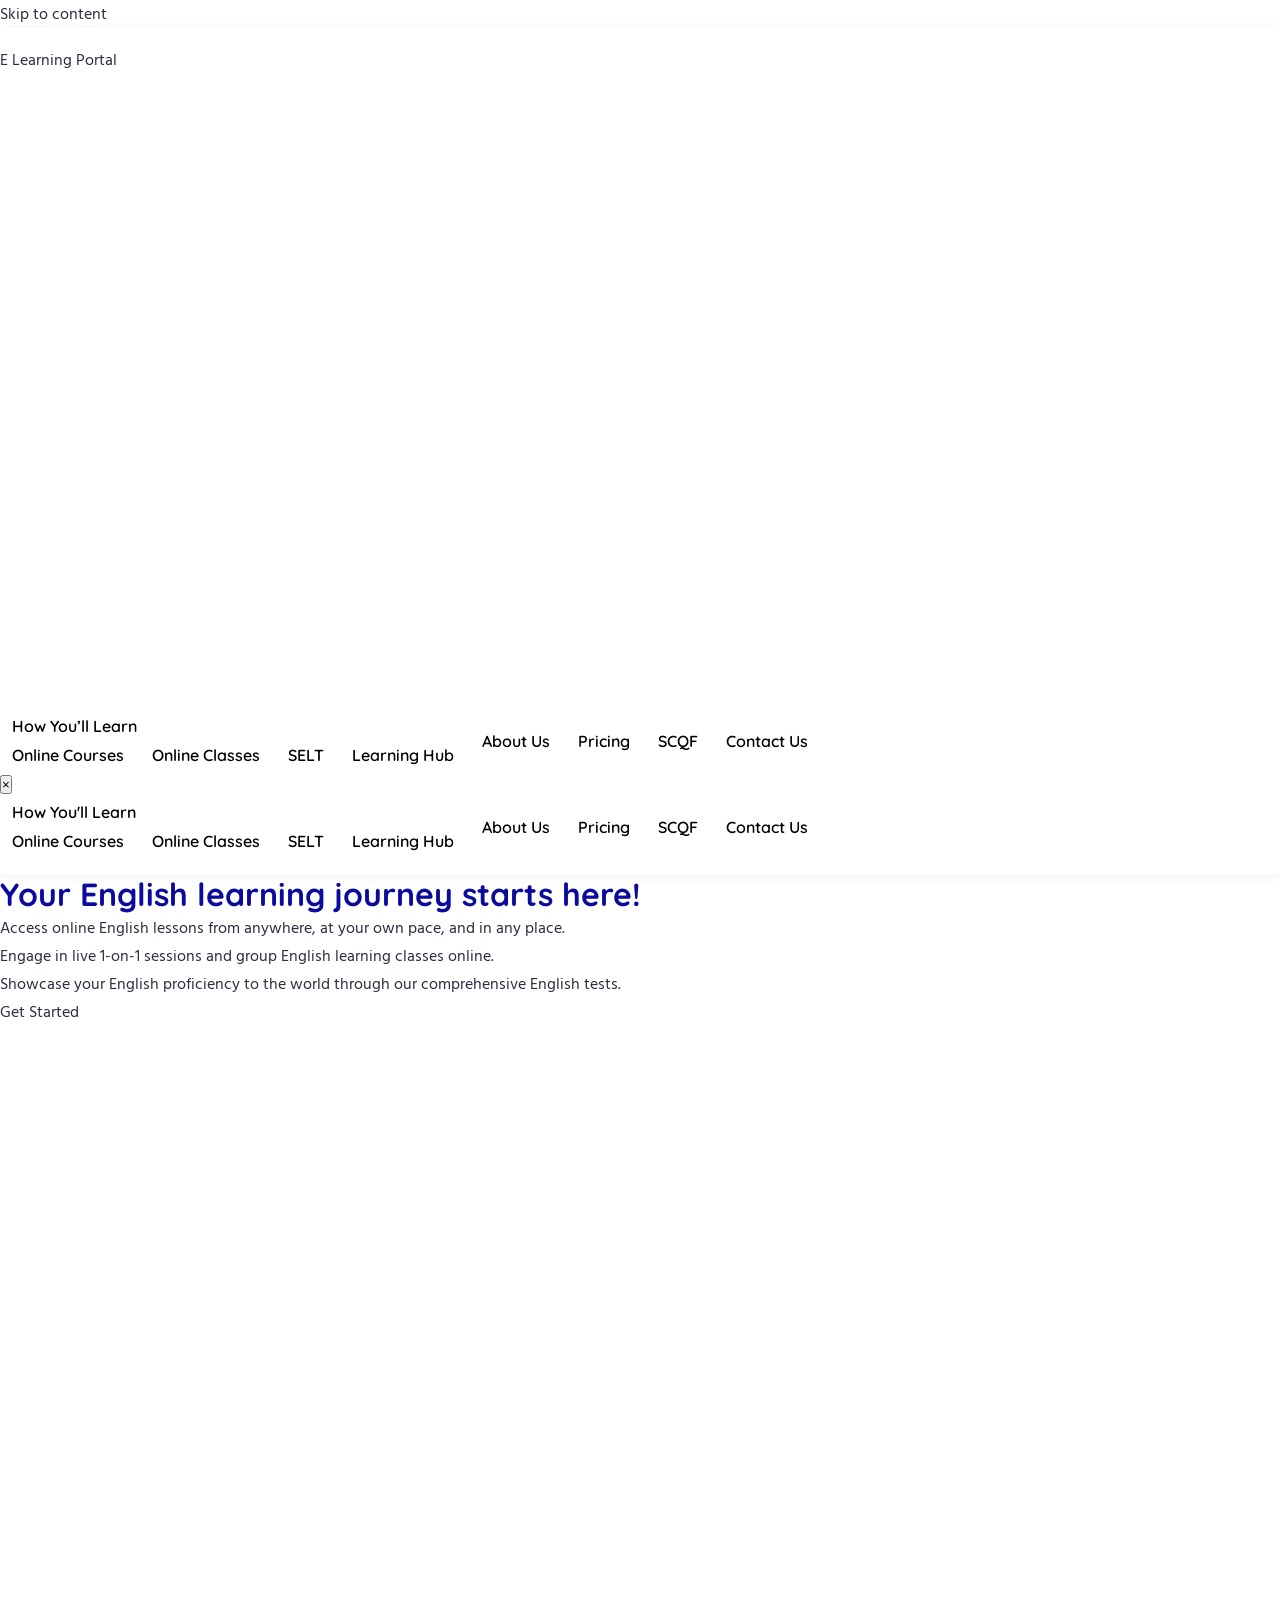
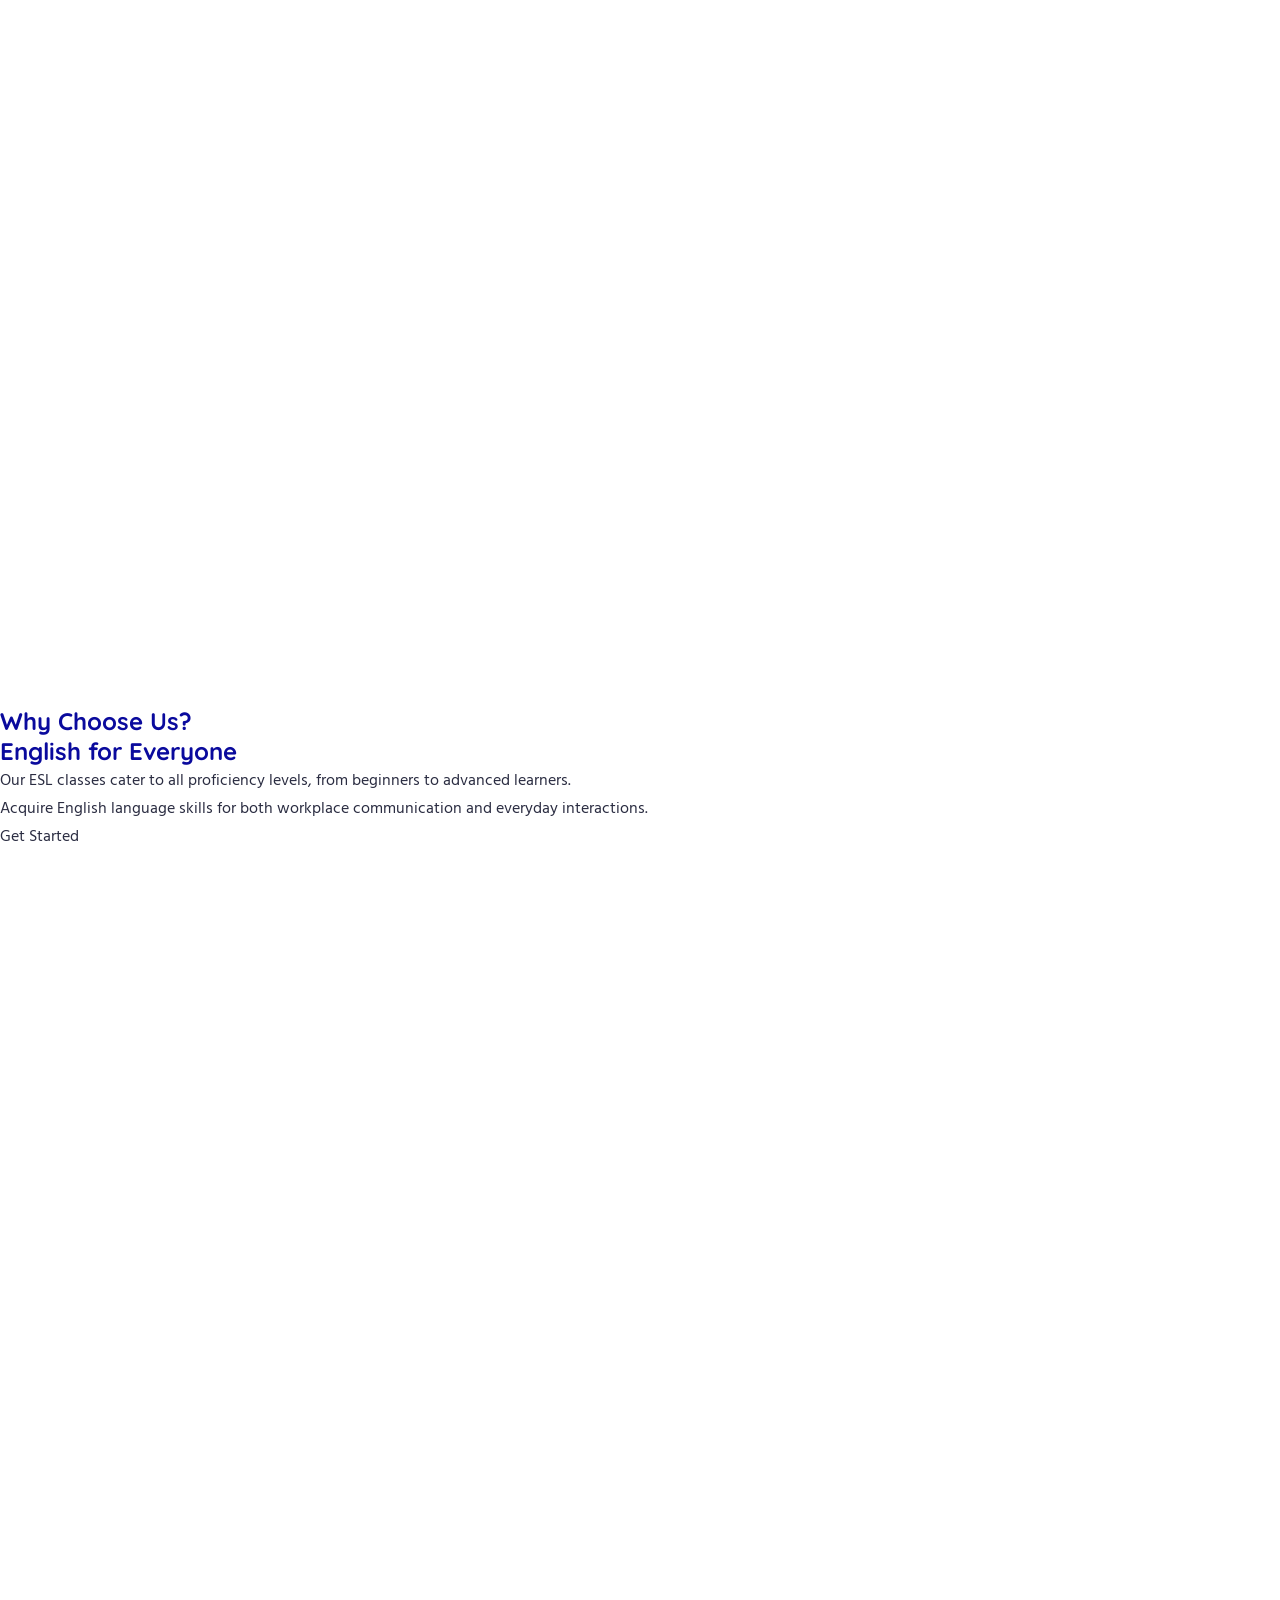
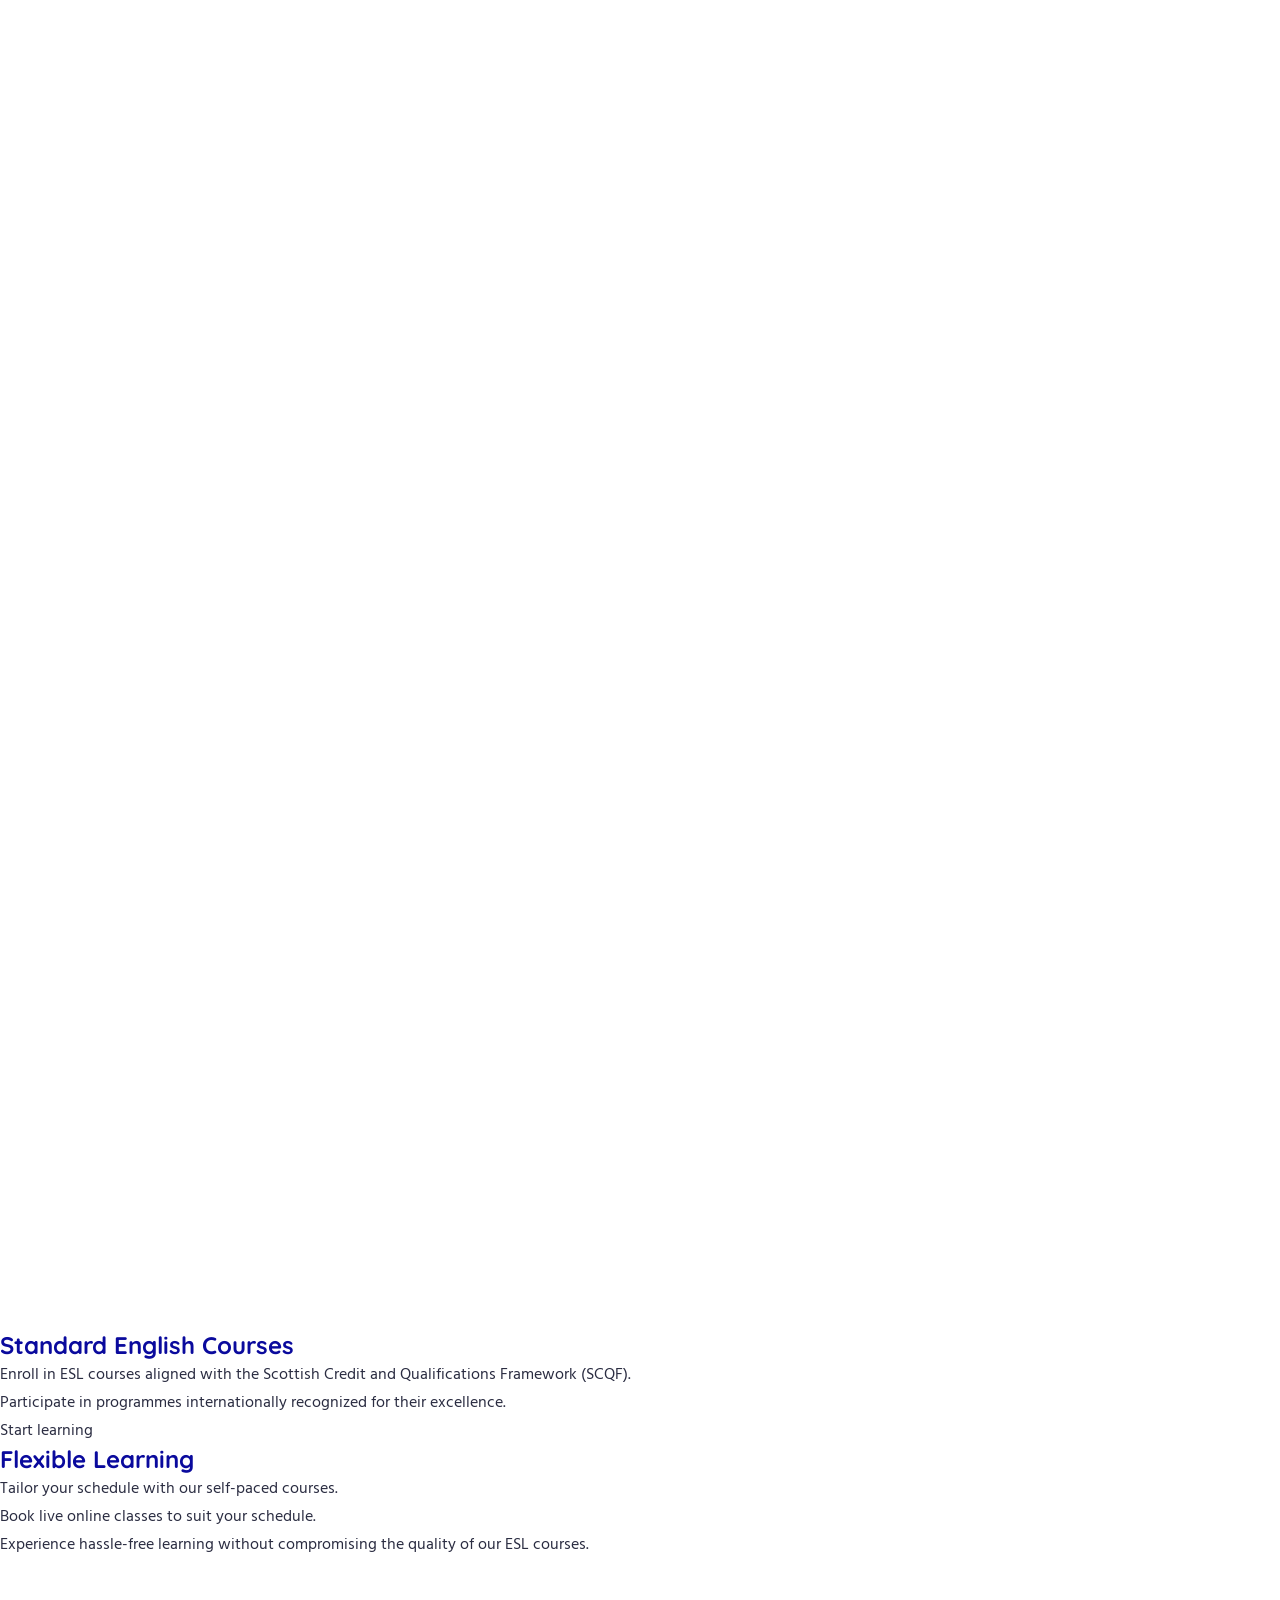
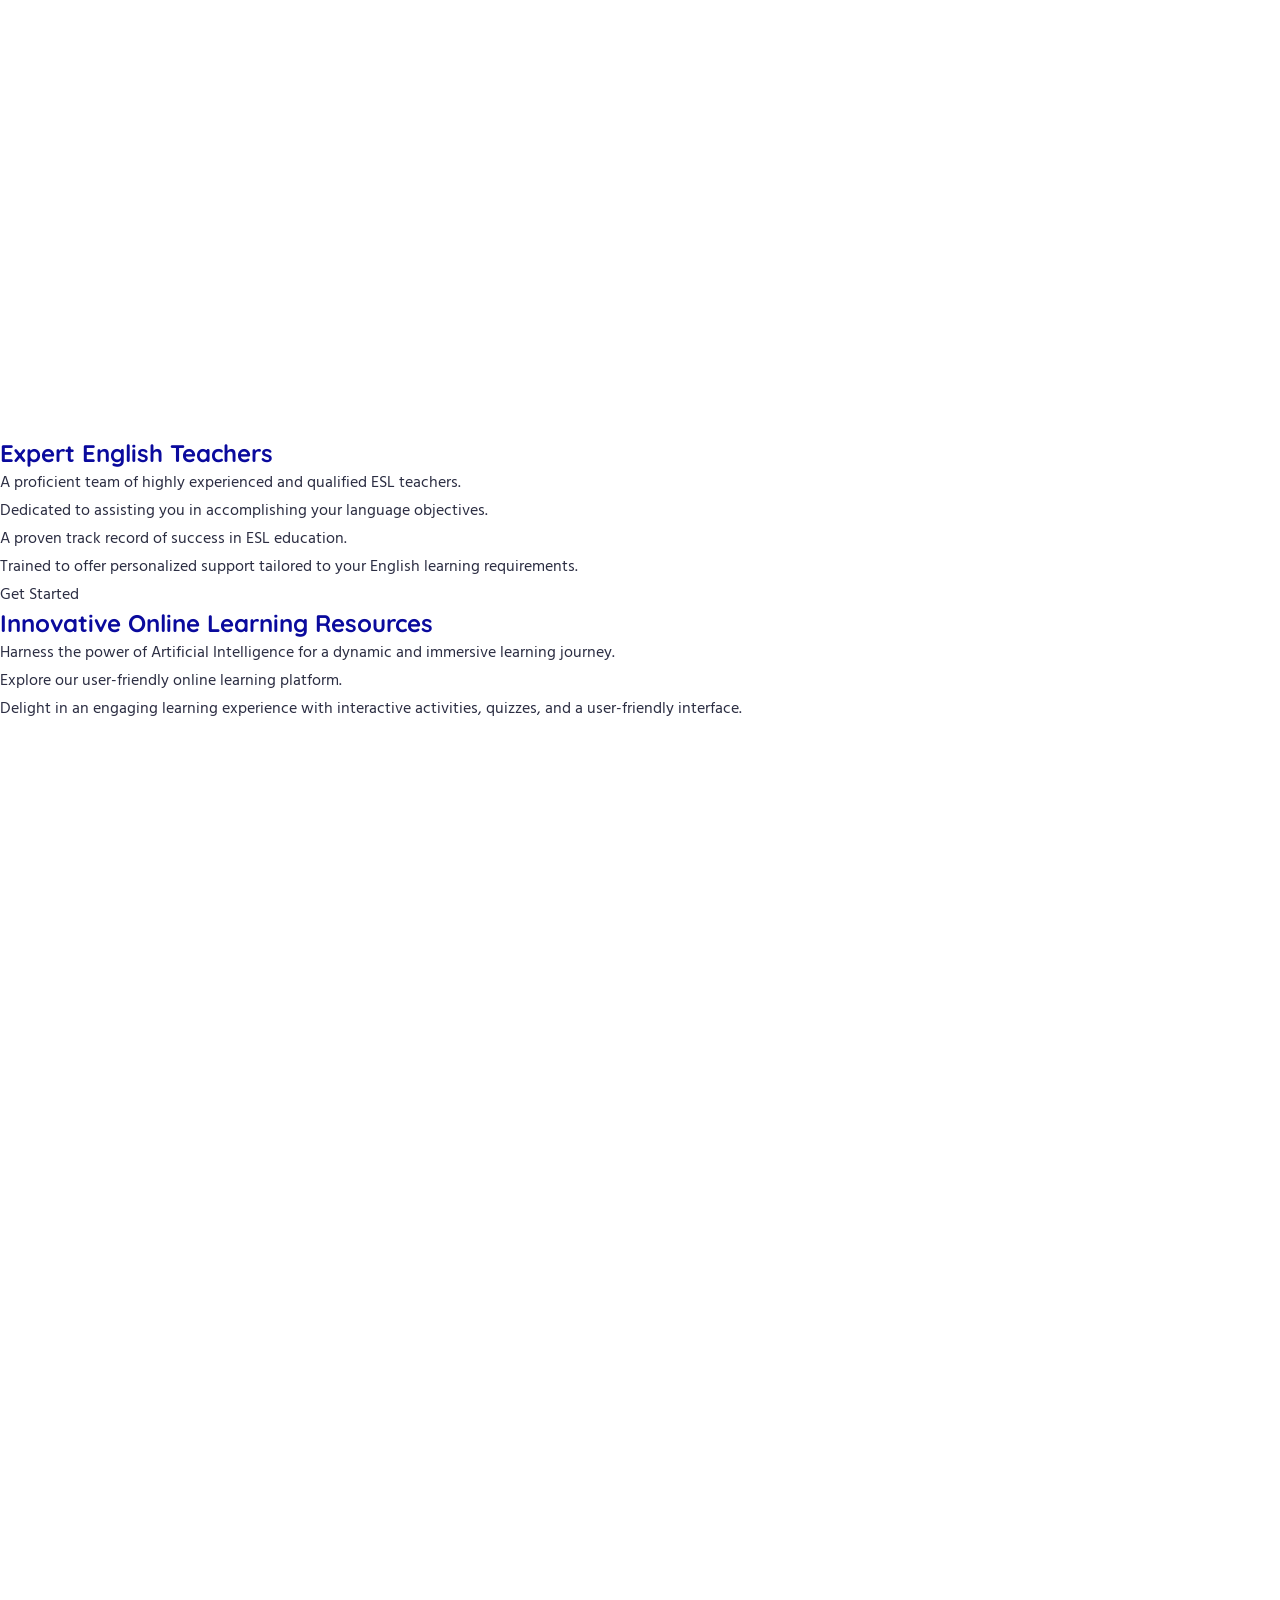
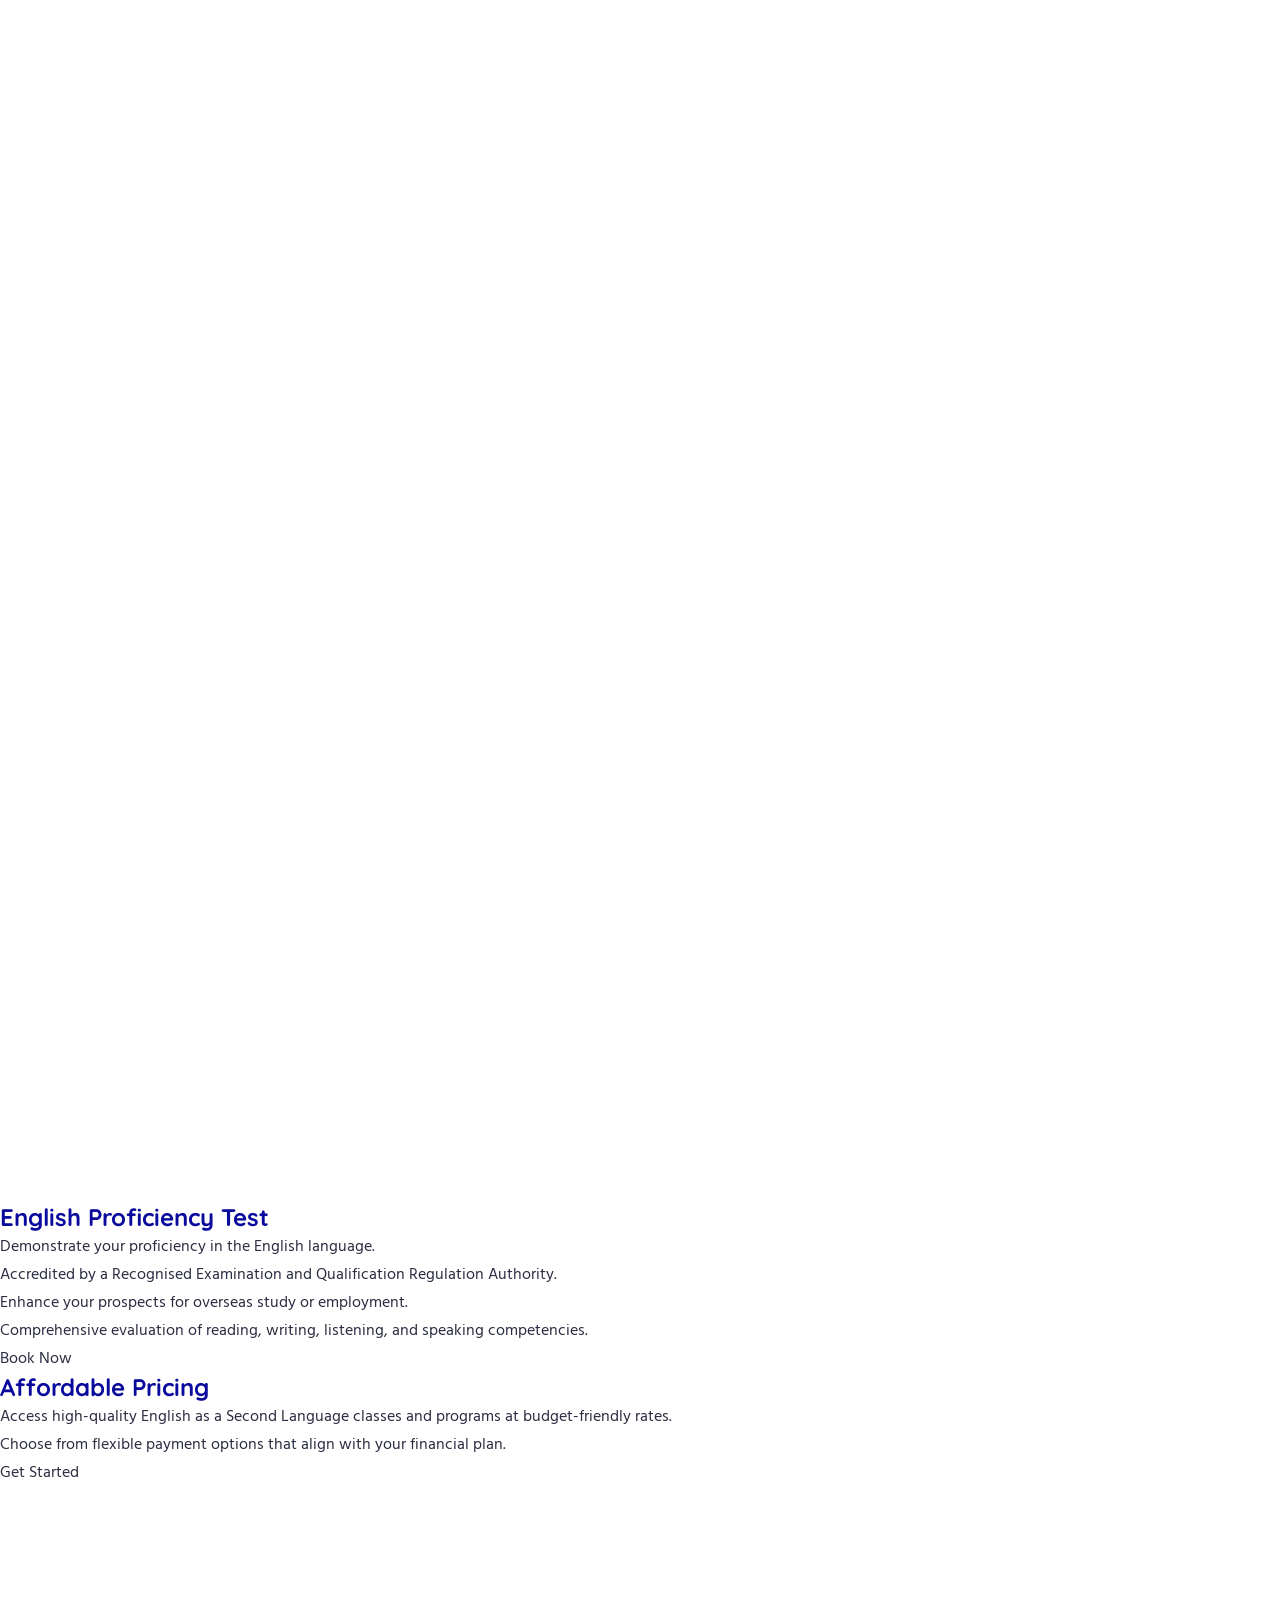
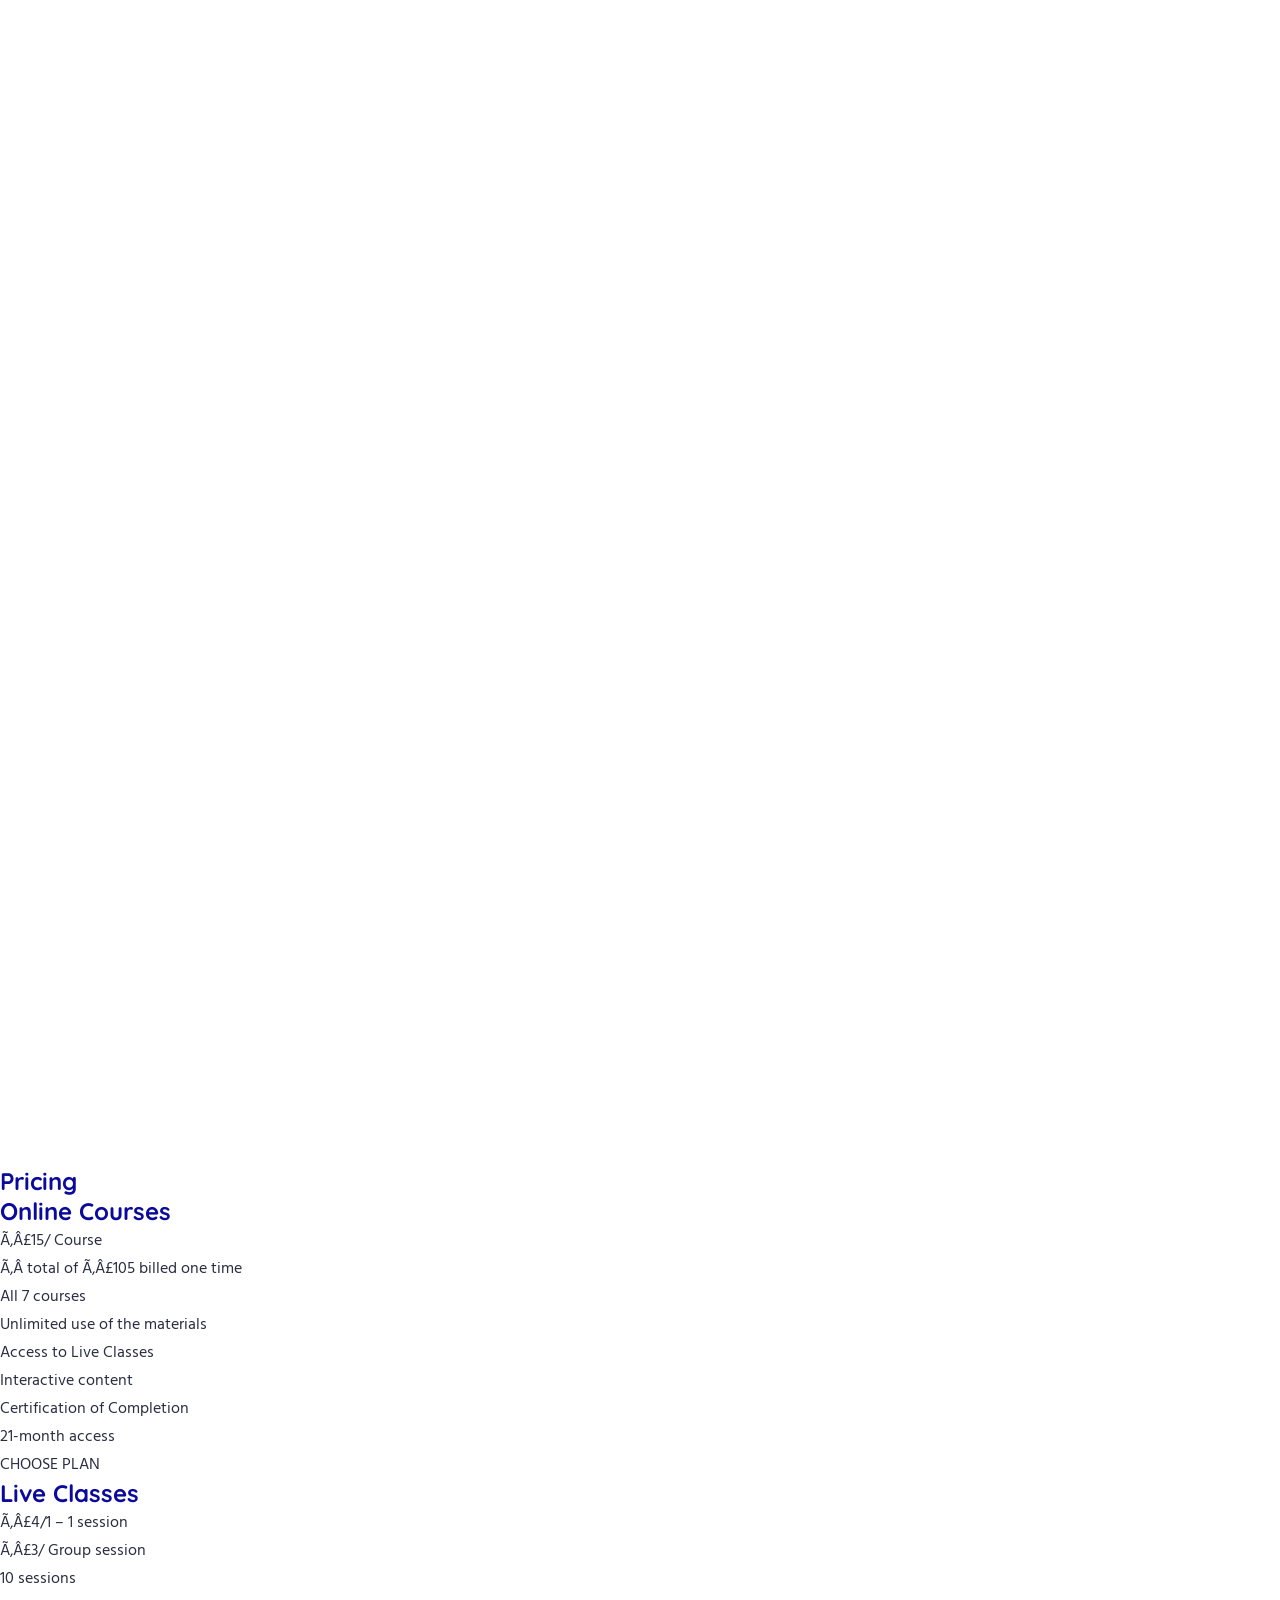
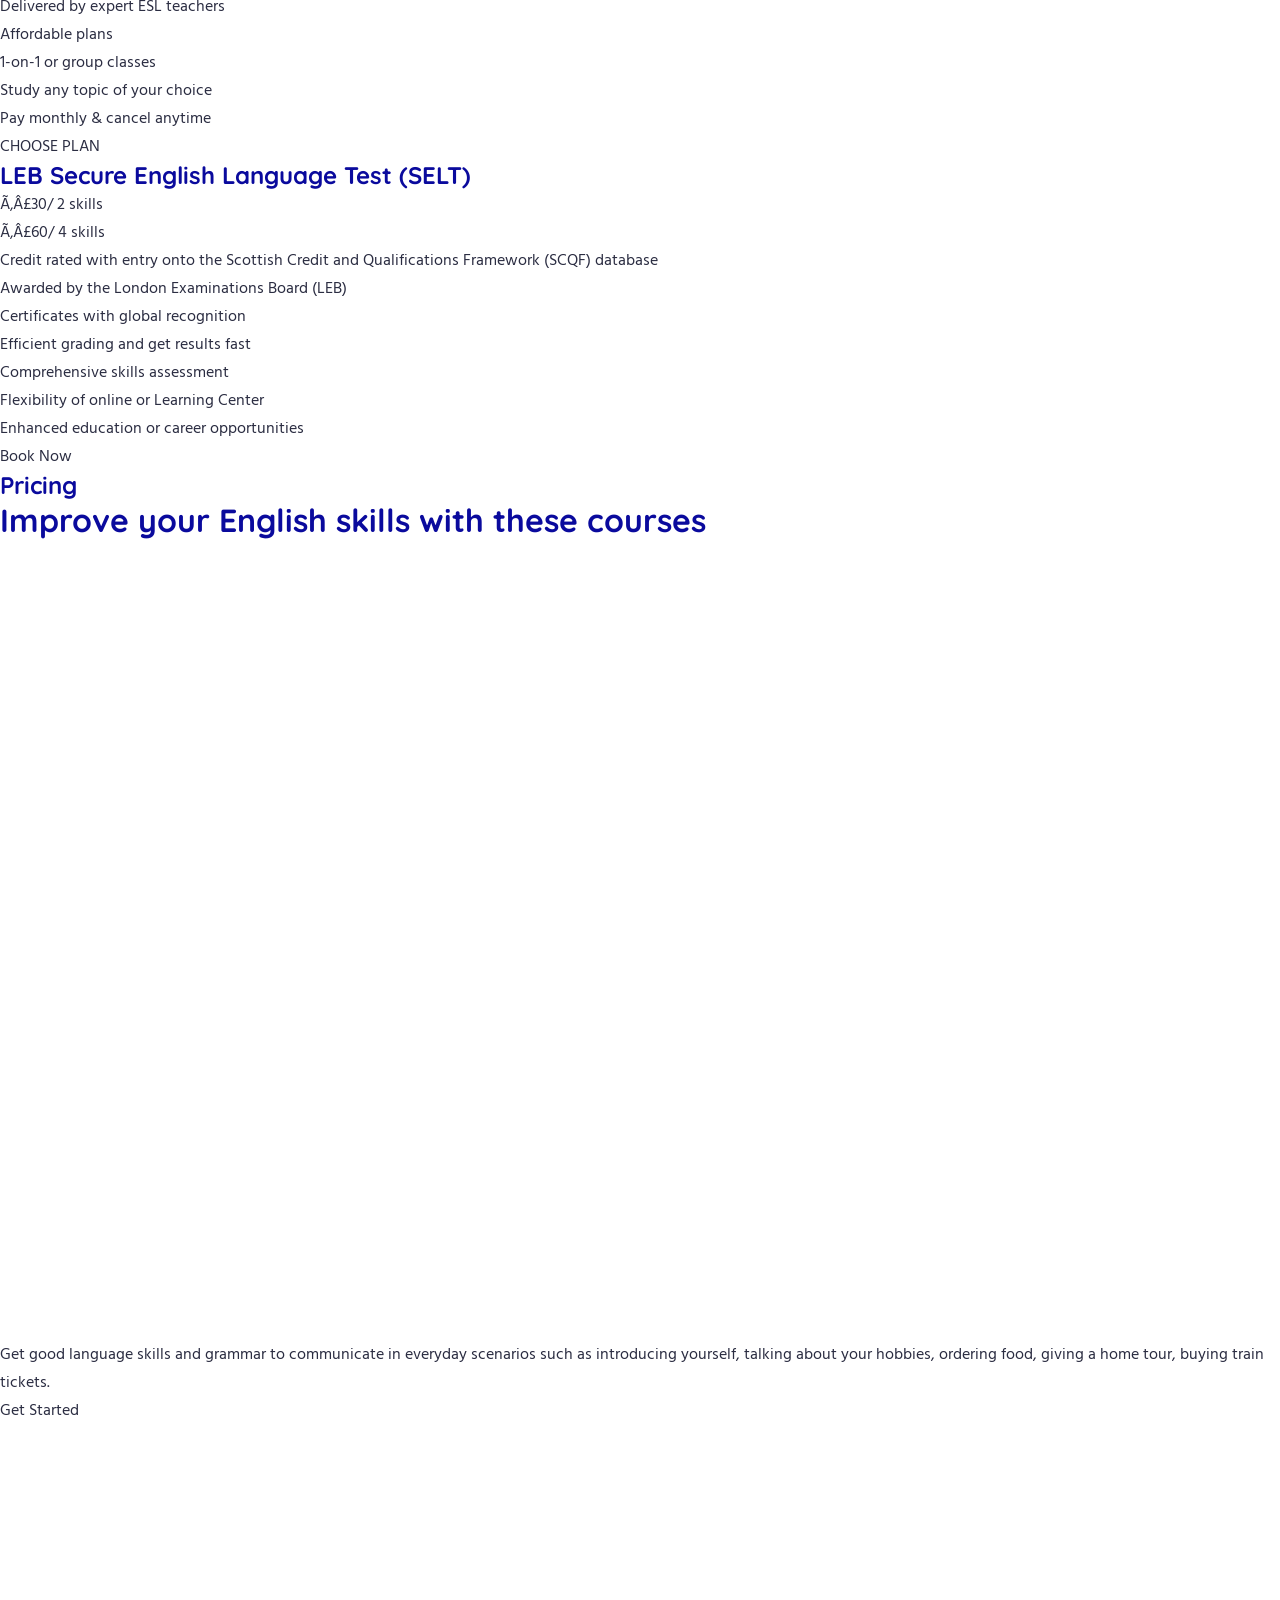
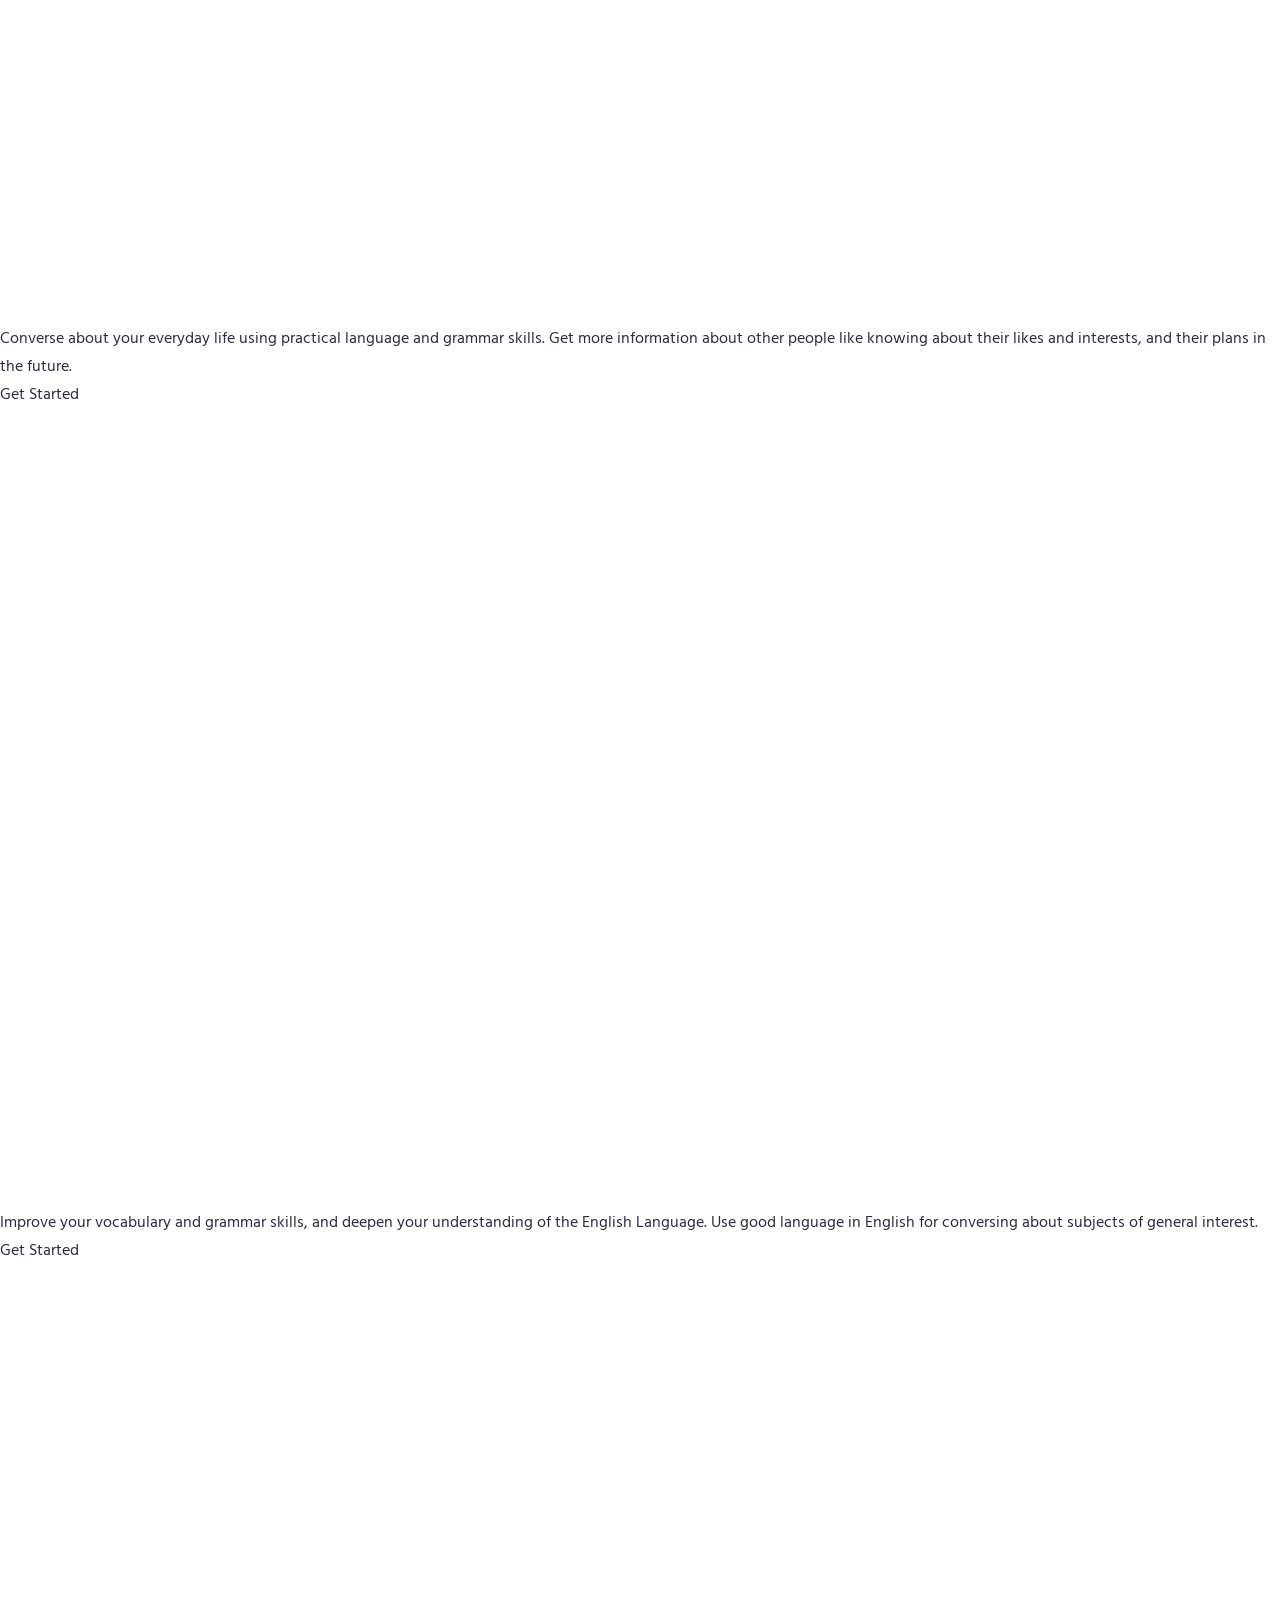
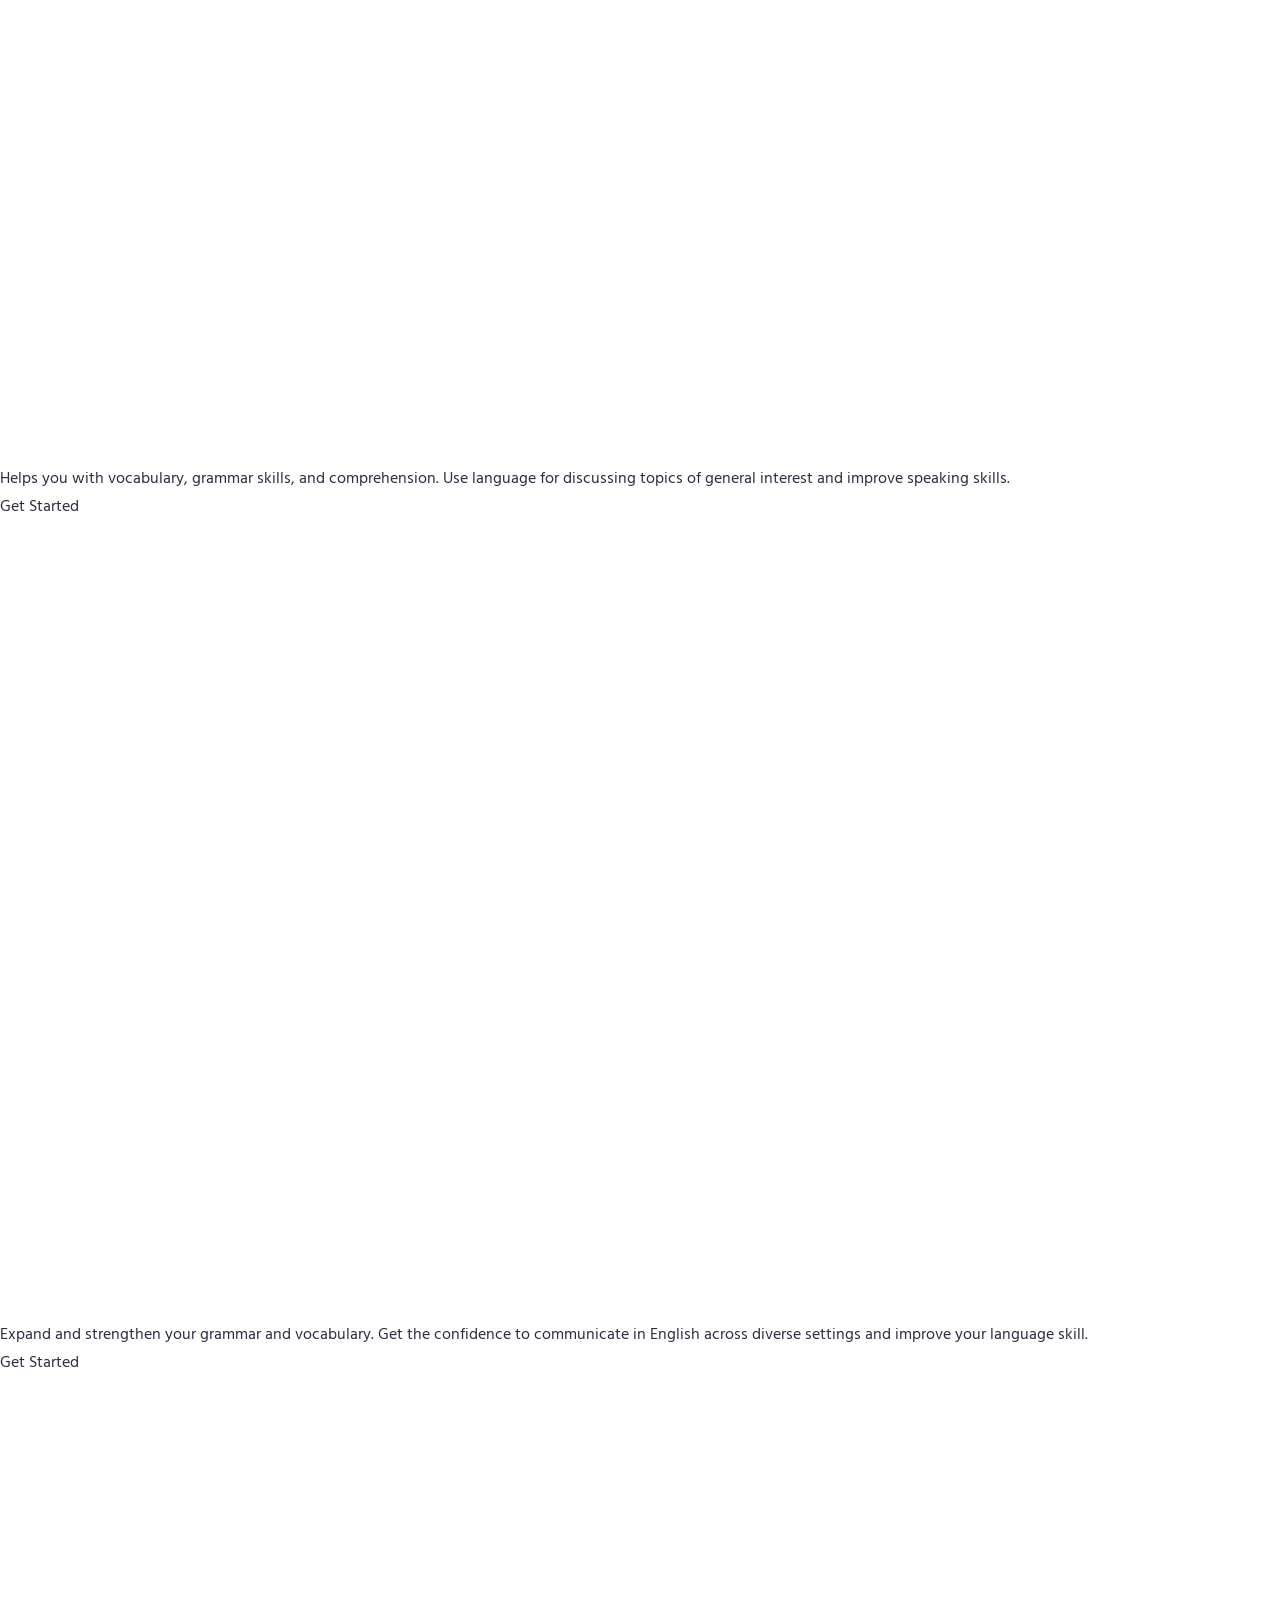
==== index.html @ ddb78b81 "Fix mobile navigation visibility, hero image URL, and global UTF-8 encoding issues" ====
﻿<!DOCTYPE html>

<html lang="en-US">

<head>
	<meta http-equiv="Content-Security-Policy" content="upgrade-insecure-requests">
	<meta charset="utf-8" />
	<meta content="width=device-width, initial-scale=1" name="viewport" />
	<link href="https://gmpg.org/xfn/11" rel="profile" />
	<title>ESOL</title>
	<meta content="max-image-preview:large" name="robots">
	<link href="https://esol.education/feed/" rel="alternate" title="ESOL Ã‚Â» Feed" type="application/rss+xml">
	<link href="https://esol.education/comments/feed/" rel="alternate" title="ESOL Ã‚Â» Comments Feed"
		type="application/rss+xml" />
	<link href="https://esol.education/home/feed/" rel="alternate" title="ESOL Ã‚Â» Home Comments Feed"
		type="application/rss+xml" />
	<link href="https://esol.education/wp-json/oembed/1.0/embed?url=https%3A%2F%2Fesol.education%2F" rel="alternate"
		title="oEmbed (JSON)" type="application/json+oembed" />
	<link href="https://esol.education/wp-json/oembed/1.0/embed?url=https%3A%2F%2Fesol.education%2F&amp;format=xml"
		rel="alternate" title="oEmbed (XML)" type="text/xml+oembed" />
	<style id="wp-img-auto-sizes-contain-inline-css">
		img:is([sizes=auto i], [sizes^="auto," i]) {
			contain-intrinsic-size: 3000px 1500px
		}

		/*# sourceURL=wp-img-auto-sizes-contain-inline-css */
	</style>
	<style id="wp-emoji-styles-inline-css">
		img.wp-smiley,
		img.emoji {
			display: inline !important;
			border: none !important;
			box-shadow: none !important;
			height: 1em !important;
			width: 1em !important;
			margin: 0 0.07em !important;
			vertical-align: -0.1em !important;
			background: none !important;
			padding: 0 !important;
		}

		/*# sourceURL=wp-emoji-styles-inline-css */
	</style>
	<style id="global-styles-inline-css">
		:root {
			--wp--preset--aspect-ratio--square: 1;
			--wp--preset--aspect-ratio--4-3: 4/3;
			--wp--preset--aspect-ratio--3-4: 3/4;
			--wp--preset--aspect-ratio--3-2: 3/2;
			--wp--preset--aspect-ratio--2-3: 2/3;
			--wp--preset--aspect-ratio--16-9: 16/9;
			--wp--preset--aspect-ratio--9-16: 9/16;
			--wp--preset--color--black: #000000;
			--wp--preset--color--cyan-bluish-gray: #abb8c3;
			--wp--preset--color--white: #ffffff;
			--wp--preset--color--pale-pink: #f78da7;
			--wp--preset--color--vivid-red: #cf2e2e;
			--wp--preset--color--luminous-vivid-orange: #ff6900;
			--wp--preset--color--luminous-vivid-amber: #fcb900;
			--wp--preset--color--light-green-cyan: #7bdcb5;
			--wp--preset--color--vivid-green-cyan: #00d084;
			--wp--preset--color--pale-cyan-blue: #8ed1fc;
			--wp--preset--color--vivid-cyan-blue: #0693e3;
			--wp--preset--color--vivid-purple: #9b51e0;
			--wp--preset--gradient--vivid-cyan-blue-to-vivid-purple: linear-gradient(135deg, rgb(6, 147, 227) 0%, rgb(155, 81, 224) 100%);
			--wp--preset--gradient--light-green-cyan-to-vivid-green-cyan: linear-gradient(135deg, rgb(122, 220, 180) 0%, rgb(0, 208, 130) 100%);
			--wp--preset--gradient--luminous-vivid-amber-to-luminous-vivid-orange: linear-gradient(135deg, rgb(252, 185, 0) 0%, rgb(255, 105, 0) 100%);
			--wp--preset--gradient--luminous-vivid-orange-to-vivid-red: linear-gradient(135deg, rgb(255, 105, 0) 0%, rgb(207, 46, 46) 100%);
			--wp--preset--gradient--very-light-gray-to-cyan-bluish-gray: linear-gradient(135deg, rgb(238, 238, 238) 0%, rgb(169, 184, 195) 100%);
			--wp--preset--gradient--cool-to-warm-spectrum: linear-gradient(135deg, rgb(74, 234, 220) 0%, rgb(151, 120, 209) 20%, rgb(207, 42, 186) 40%, rgb(238, 44, 130) 60%, rgb(251, 105, 98) 80%, rgb(254, 248, 76) 100%);
			--wp--preset--gradient--blush-light-purple: linear-gradient(135deg, rgb(255, 206, 236) 0%, rgb(152, 150, 240) 100%);
			--wp--preset--gradient--blush-bordeaux: linear-gradient(135deg, rgb(254, 205, 165) 0%, rgb(254, 45, 45) 50%, rgb(107, 0, 62) 100%);
			--wp--preset--gradient--luminous-dusk: linear-gradient(135deg, rgb(255, 203, 112) 0%, rgb(199, 81, 192) 50%, rgb(65, 88, 208) 100%);
			--wp--preset--gradient--pale-ocean: linear-gradient(135deg, rgb(255, 245, 203) 0%, rgb(182, 227, 212) 50%, rgb(51, 167, 181) 100%);
			--wp--preset--gradient--electric-grass: linear-gradient(135deg, rgb(202, 248, 128) 0%, rgb(113, 206, 126) 100%);
			--wp--preset--gradient--midnight: linear-gradient(135deg, rgb(2, 3, 129) 0%, rgb(40, 116, 252) 100%);
			--wp--preset--font-size--small: 13px;
			--wp--preset--font-size--medium: 20px;
			--wp--preset--font-size--large: 36px;
			--wp--preset--font-size--x-large: 42px;
			--wp--preset--spacing--20: 0.44rem;
			--wp--preset--spacing--30: 0.67rem;
			--wp--preset--spacing--40: 1rem;
			--wp--preset--spacing--50: 1.5rem;
			--wp--preset--spacing--60: 2.25rem;
			--wp--preset--spacing--70: 3.38rem;
			--wp--preset--spacing--80: 5.06rem;
			--wp--preset--shadow--natural: 6px 6px 9px rgba(0, 0, 0, 0.2);
			--wp--preset--shadow--deep: 12px 12px 50px rgba(0, 0, 0, 0.4);
			--wp--preset--shadow--sharp: 6px 6px 0px rgba(0, 0, 0, 0.2);
			--wp--preset--shadow--outlined: 6px 6px 0px -3px rgb(255, 255, 255), 6px 6px rgb(0, 0, 0);
			--wp--preset--shadow--crisp: 6px 6px 0px rgb(0, 0, 0);
		}

		:root {
			--wp--style--global--content-size: 800px;
			--wp--style--global--wide-size: 1200px;
		}

		:where(body) {
			margin: 0;
		}

		.wp-site-blocks>.alignleft {
			float: left;
			margin-right: 2em;
		}

		.wp-site-blocks>.alignright {
			float: right;
			margin-left: 2em;
		}

		.wp-site-blocks>.aligncenter {
			justify-content: center;
			margin-left: auto;
			margin-right: auto;
		}

		:where(.wp-site-blocks)>* {
			margin-block-start: 24px;
			margin-block-end: 0;
		}

		:where(.wp-site-blocks)> :first-child {
			margin-block-start: 0;
		}

		:where(.wp-site-blocks)> :last-child {
			margin-block-end: 0;
		}

		:root {
			--wp--style--block-gap: 24px;
		}

		:root :where(.is-layout-flow)> :first-child {
			margin-block-start: 0;
		}

		:root :where(.is-layout-flow)> :last-child {
			margin-block-end: 0;
		}

		:root :where(.is-layout-flow)>* {
			margin-block-start: 24px;
			margin-block-end: 0;
		}

		:root :where(.is-layout-constrained)> :first-child {
			margin-block-start: 0;
		}

		:root :where(.is-layout-constrained)> :last-child {
			margin-block-end: 0;
		}

		:root :where(.is-layout-constrained)>* {
			margin-block-start: 24px;
			margin-block-end: 0;
		}

		:root :where(.is-layout-flex) {
			gap: 24px;
		}

		:root :where(.is-layout-grid) {
			gap: 24px;
		}

		.is-layout-flow>.alignleft {
			float: left;
			margin-inline-start: 0;
			margin-inline-end: 2em;
		}

		.is-layout-flow>.alignright {
			float: right;
			margin-inline-start: 2em;
			margin-inline-end: 0;
		}

		.is-layout-flow>.aligncenter {
			margin-left: auto !important;
			margin-right: auto !important;
		}

		.is-layout-constrained>.alignleft {
			float: left;
			margin-inline-start: 0;
			margin-inline-end: 2em;
		}

		.is-layout-constrained>.alignright {
			float: right;
			margin-inline-start: 2em;
			margin-inline-end: 0;
		}

		.is-layout-constrained>.aligncenter {
			margin-left: auto !important;
			margin-right: auto !important;
		}

		.is-layout-constrained> :where(:not(.alignleft):not(.alignright):not(.alignfull)) {
			max-width: var(--wp--style--global--content-size);
			margin-left: auto !important;
			margin-right: auto !important;
		}

		.is-layout-constrained>.alignwide {
			max-width: var(--wp--style--global--wide-size);
		}

		body .is-layout-flex {
			display: flex;
		}

		.is-layout-flex {
			flex-wrap: wrap;
			align-items: center;
		}

		.is-layout-flex> :is(*, div) {
			margin: 0;
		}

		body .is-layout-grid {
			display: grid;
		}

		.is-layout-grid> :is(*, div) {
			margin: 0;
		}

		body {
			padding-top: 0px;
			padding-right: 0px;
			padding-bottom: 0px;
			padding-left: 0px;
		}

		a:where(:not(.wp-element-button)) {
			text-decoration: underline;
		}

		:root :where(.wp-element-button, .wp-block-button__link) {
			background-color: #32373c;
			border-width: 0;
			color: #fff;
			font-family: inherit;
			font-size: inherit;
			font-style: inherit;
			font-weight: inherit;
			letter-spacing: inherit;
			line-height: inherit;
			padding-top: calc(0.667em + 2px);
			padding-right: calc(1.333em + 2px);
			padding-bottom: calc(0.667em + 2px);
			padding-left: calc(1.333em + 2px);
			text-decoration: none;
			text-transform: inherit;
		}

		.has-black-color {
			color: var(--wp--preset--color--black) !important;
		}

		.has-cyan-bluish-gray-color {
			color: var(--wp--preset--color--cyan-bluish-gray) !important;
		}

		.has-white-color {
			color: var(--wp--preset--color--white) !important;
		}

		.has-pale-pink-color {
			color: var(--wp--preset--color--pale-pink) !important;
		}

		.has-vivid-red-color {
			color: var(--wp--preset--color--vivid-red) !important;
		}

		.has-luminous-vivid-orange-color {
			color: var(--wp--preset--color--luminous-vivid-orange) !important;
		}

		.has-luminous-vivid-amber-color {
			color: var(--wp--preset--color--luminous-vivid-amber) !important;
		}

		.has-light-green-cyan-color {
			color: var(--wp--preset--color--light-green-cyan) !important;
		}

		.has-vivid-green-cyan-color {
			color: var(--wp--preset--color--vivid-green-cyan) !important;
		}

		.has-pale-cyan-blue-color {
			color: var(--wp--preset--color--pale-cyan-blue) !important;
		}

		.has-vivid-cyan-blue-color {
			color: var(--wp--preset--color--vivid-cyan-blue) !important;
		}

		.has-vivid-purple-color {
			color: var(--wp--preset--color--vivid-purple) !important;
		}

		.has-black-background-color {
			background-color: var(--wp--preset--color--black) !important;
		}

		.has-cyan-bluish-gray-background-color {
			background-color: var(--wp--preset--color--cyan-bluish-gray) !important;
		}

		.has-white-background-color {
			background-color: var(--wp--preset--color--white) !important;
		}

		.has-pale-pink-background-color {
			background-color: var(--wp--preset--color--pale-pink) !important;
		}

		.has-vivid-red-background-color {
			background-color: var(--wp--preset--color--vivid-red) !important;
		}

		.has-luminous-vivid-orange-background-color {
			background-color: var(--wp--preset--color--luminous-vivid-orange) !important;
		}

		.has-luminous-vivid-amber-background-color {
			background-color: var(--wp--preset--color--luminous-vivid-amber) !important;
		}

		.has-light-green-cyan-background-color {
			background-color: var(--wp--preset--color--light-green-cyan) !important;
		}

		.has-vivid-green-cyan-background-color {
			background-color: var(--wp--preset--color--vivid-green-cyan) !important;
		}

		.has-pale-cyan-blue-background-color {
			background-color: var(--wp--preset--color--pale-cyan-blue) !important;
		}

		.has-vivid-cyan-blue-background-color {
			background-color: var(--wp--preset--color--vivid-cyan-blue) !important;
		}

		.has-vivid-purple-background-color {
			background-color: var(--wp--preset--color--vivid-purple) !important;
		}

		.has-black-border-color {
			border-color: var(--wp--preset--color--black) !important;
		}

		.has-cyan-bluish-gray-border-color {
			border-color: var(--wp--preset--color--cyan-bluish-gray) !important;
		}

		.has-white-border-color {
			border-color: var(--wp--preset--color--white) !important;
		}

		.has-pale-pink-border-color {
			border-color: var(--wp--preset--color--pale-pink) !important;
		}

		.has-vivid-red-border-color {
			border-color: var(--wp--preset--color--vivid-red) !important;
		}

		.has-luminous-vivid-orange-border-color {
			border-color: var(--wp--preset--color--luminous-vivid-orange) !important;
		}

		.has-luminous-vivid-amber-border-color {
			border-color: var(--wp--preset--color--luminous-vivid-amber) !important;
		}

		.has-light-green-cyan-border-color {
			border-color: var(--wp--preset--color--light-green-cyan) !important;
		}

		.has-vivid-green-cyan-border-color {
			border-color: var(--wp--preset--color--vivid-green-cyan) !important;
		}

		.has-pale-cyan-blue-border-color {
			border-color: var(--wp--preset--color--pale-cyan-blue) !important;
		}

		.has-vivid-cyan-blue-border-color {
			border-color: var(--wp--preset--color--vivid-cyan-blue) !important;
		}

		.has-vivid-purple-border-color {
			border-color: var(--wp--preset--color--vivid-purple) !important;
		}

		.has-vivid-cyan-blue-to-vivid-purple-gradient-background {
			background: var(--wp--preset--gradient--vivid-cyan-blue-to-vivid-purple) !important;
		}

		.has-light-green-cyan-to-vivid-green-cyan-gradient-background {
			background: var(--wp--preset--gradient--light-green-cyan-to-vivid-green-cyan) !important;
		}

		.has-luminous-vivid-amber-to-luminous-vivid-orange-gradient-background {
			background: var(--wp--preset--gradient--luminous-vivid-amber-to-luminous-vivid-orange) !important;
		}

		.has-luminous-vivid-orange-to-vivid-red-gradient-background {
			background: var(--wp--preset--gradient--luminous-vivid-orange-to-vivid-red) !important;
		}

		.has-very-light-gray-to-cyan-bluish-gray-gradient-background {
			background: var(--wp--preset--gradient--very-light-gray-to-cyan-bluish-gray) !important;
		}

		.has-cool-to-warm-spectrum-gradient-background {
			background: var(--wp--preset--gradient--cool-to-warm-spectrum) !important;
		}

		.has-blush-light-purple-gradient-background {
			background: var(--wp--preset--gradient--blush-light-purple) !important;
		}

		.has-blush-bordeaux-gradient-background {
			background: var(--wp--preset--gradient--blush-bordeaux) !important;
		}

		.has-luminous-dusk-gradient-background {
			background: var(--wp--preset--gradient--luminous-dusk) !important;
		}

		.has-pale-ocean-gradient-background {
			background: var(--wp--preset--gradient--pale-ocean) !important;
		}

		.has-electric-grass-gradient-background {
			background: var(--wp--preset--gradient--electric-grass) !important;
		}

		.has-midnight-gradient-background {
			background: var(--wp--preset--gradient--midnight) !important;
		}

		.has-small-font-size {
			font-size: var(--wp--preset--font-size--small) !important;
		}

		.has-medium-font-size {
			font-size: var(--wp--preset--font-size--medium) !important;
		}

		.has-large-font-size {
			font-size: var(--wp--preset--font-size--large) !important;
		}

		.has-x-large-font-size {
			font-size: var(--wp--preset--font-size--x-large) !important;
		}

		:root :where(.wp-block-pullquote) {
			font-size: 1.5em;
			line-height: 1.6;
		}

		/*# sourceURL=global-styles-inline-css */
	</style>
	<link href="https://esol.education/wp-content/themes/hello-elementor/assets/css/reset.css?ver=3.4.7"
		id="hello-elementor-css" media="all" rel="stylesheet" />
	<link href="https://esol.education/wp-content/themes/hello-elementor/assets/css/theme.css?ver=3.4.7"
		id="hello-elementor-theme-style-css" media="all" rel="stylesheet" />
	<link href="https://esol.education/wp-content/themes/hello-elementor/assets/css/header-footer.css?ver=3.4.7"
		id="hello-elementor-header-footer-css" media="all" rel="stylesheet" />
	<link href="https://esol.education/wp-content/plugins/elementor/assets/css/frontend.min.css?ver=4.0.1"
		id="elementor-frontend-css" media="all" rel="stylesheet" />
	<link href="https://esol.education/wp-content/uploads/elementor/css/post-9.css?ver=1775260013"
		id="elementor-post-9-css" media="all" rel="stylesheet" />
	<link href="https://esol.education/wp-content/plugins/elementor/assets/css/widget-spacer.min.css?ver=4.0.1"
		id="widget-spacer-css" media="all" rel="stylesheet" />
	<link href="https://esol.education/wp-content/plugins/elementor/assets/css/widget-icon-list.min.css?ver=4.0.1"
		id="widget-icon-list-css" media="all" rel="stylesheet" />
	<link href="https://esol.education/wp-content/plugins/elementor/assets/css/widget-image.min.css?ver=4.0.1"
		id="widget-image-css" media="all" rel="stylesheet" />
	<link href="https://esol.education/wp-content/plugins/elementor-pro/assets/css/widget-nav-menu.min.css?ver=4.0.1"
		id="widget-nav-menu-css" media="all" rel="stylesheet" />
	<link href="https://esol.education/wp-content/plugins/elementor/assets/css/conditionals/shapes.min.css?ver=4.0.1"
		id="e-shapes-css" media="all" rel="stylesheet" />
	<link
		href="https://esol.education/wp-content/plugins/elementor/assets/lib/eicons/css/elementor-icons.min.css?ver=5.48.0"
		id="elementor-icons-css" media="all" rel="stylesheet" />
	<link
		href="https://esol.education/wp-content/plugins/elementor/assets/lib/animations/styles/slideInUp.min.css?ver=4.0.1"
		id="e-animation-slideInUp-css" media="all" rel="stylesheet" />
	<link href="https://esol.education/wp-content/plugins/elementor/assets/css/widget-heading.min.css?ver=4.0.1"
		id="widget-heading-css" media="all" rel="stylesheet" />
	<link
		href="https://esol.education/wp-content/plugins/elementor/assets/lib/animations/styles/bounceInLeft.min.css?ver=4.0.1"
		id="e-animation-bounceInLeft-css" media="all" rel="stylesheet" />
	<link
		href="https://esol.education/wp-content/plugins/elementor/assets/lib/animations/styles/slideInLeft.min.css?ver=4.0.1"
		id="e-animation-slideInLeft-css" media="all" rel="stylesheet" />
	<link
		href="https://esol.education/wp-content/plugins/elementor/assets/lib/animations/styles/slideInRight.min.css?ver=4.0.1"
		id="e-animation-slideInRight-css" media="all" rel="stylesheet" />
	<link
		href="https://esol.education/wp-content/plugins/elementor/assets/lib/animations/styles/bounceInRight.min.css?ver=4.0.1"
		id="e-animation-bounceInRight-css" media="all" rel="stylesheet" />
	<link href="https://esol.education/wp-content/plugins/elementor/assets/css/widget-divider.min.css?ver=4.0.1"
		id="widget-divider-css" media="all" rel="stylesheet" />
	<link href="https://esol.education/wp-content/plugins/elementor/assets/lib/swiper/v8/css/swiper.min.css?ver=8.4.5"
		id="swiper-css" media="all" rel="stylesheet" />
	<link href="https://esol.education/wp-content/plugins/elementor/assets/css/conditionals/e-swiper.min.css?ver=4.0.1"
		id="e-swiper-css" media="all" rel="stylesheet" />
	<link href="https://esol.education/wp-content/plugins/elementor/assets/css/widget-image-carousel.min.css?ver=4.0.1"
		id="widget-image-carousel-css" media="all" rel="stylesheet" />
	<link href="https://esol.education/wp-content/plugins/elementor/assets/css/widget-video.min.css?ver=4.0.1"
		id="widget-video-css" media="all" rel="stylesheet" />
	<link href="https://esol.education/wp-content/uploads/elementor/css/post-7.css?ver=1777279557"
		id="elementor-post-7-css" media="all" rel="stylesheet" />
	<link href="https://esol.education/wp-content/uploads/elementor/css/post-148.css?ver=1775260014"
		id="elementor-post-148-css" media="all" rel="stylesheet" />
	<link href="https://esol.education/wp-content/uploads/elementor/css/post-290.css?ver=1775260015"
		id="elementor-post-290-css" media="all" rel="stylesheet" />
	<link
		href="https://esol.education/wp-content/plugins/essential-addons-for-elementor-lite/assets/front-end/css/view/general.min.css?ver=6.5.13"
		id="eael-general-css" media="all" rel="stylesheet" />
	<link
		href="https://fonts.googleapis.com/css2?family=Hind+Siliguri:wght@300;400;500;600;700&family=Cantarell:ital,wght@0,400;0,700;1,400;1,700&family=Roboto:ital,wght@0,100;0,300;0,400;0,500;0,700;0,900;1,100;1,300;1,400;1,500;1,700;1,900&family=Quicksand:wght@300;400;500;600;700&display=swap"
		rel="stylesheet">

	<link href="https://cdnjs.cloudflare.com/ajax/libs/font-awesome/5.15.3/css/fontawesome.min.css?ver=5.15.3"
		id="elementor-icons-shared-0-css" media="all" rel="stylesheet" />
	<link href="https://cdnjs.cloudflare.com/ajax/libs/font-awesome/5.15.3/css/solid.min.css?ver=5.15.3"
		id="elementor-icons-fa-solid-css" media="all" rel="stylesheet" />
	<script id="jquery-core-js" src="https://esol.education/wp-includes/js/jquery/jquery.min.js?ver=3.7.1"></script>
	<script id="jquery-migrate-js"
		src="https://esol.education/wp-includes/js/jquery/jquery-migrate.min.js?ver=3.4.1"></script>
	<link href="https://esol.education/wp-json/" rel="https://api.w.org/" />
	<link href="https://esol.education/wp-json/wp/v2/pages/7" rel="alternate" title="JSON" type="application/json" />
	<link href="https://esol.education/xmlrpc.php?rsd" rel="EditURI" title="RSD" type="application/rsd+xml" />
	<meta content="WordPress 6.9.4" name="generator">
	<link href="https://esol.education/" rel="canonical" />
	<link href="https://esol.education/" rel="shortlink" />
	<meta
		content="Elementor 4.0.1; features: additional_custom_breakpoints; settings: css_print_method-external, google_font-enabled, font_display-swap"
		name="generator" />
	<style>
		.e-con.e-parent:nth-of-type(n+4):not(.e-lazyloaded):not(.e-no-lazyload),
		.e-con.e-parent:nth-of-type(n+4):not(.e-lazyloaded):not(.e-no-lazyload) * {
			background-image: none !important;
		}

		@media screen and (max-height: 1024px) {

			.e-con.e-parent:nth-of-type(n+3):not(.e-lazyloaded):not(.e-no-lazyload),
			.e-con.e-parent:nth-of-type(n+3):not(.e-lazyloaded):not(.e-no-lazyload) * {
				background-image: none !important;
			}
		}

		@media screen and (max-height: 640px) {

			.e-con.e-parent:nth-of-type(n+2):not(.e-lazyloaded):not(.e-no-lazyload),
			.e-con.e-parent:nth-of-type(n+2):not(.e-lazyloaded):not(.e-no-lazyload) * {
				background-image: none !important;
			}
		}
	</style>
	<link href="https://esol.education/wp-content/uploads/2023/10/image003-100x100.png" rel="icon" sizes="32x32" />
	<link href="https://esol.education/wp-content/uploads/2023/10/image003-300x300.png" rel="icon" sizes="192x192" />
	<link href="https://esol.education/wp-content/uploads/2023/10/image003-300x300.png" rel="apple-touch-icon" />
	<meta content="https://esol.education/wp-content/uploads/2023/10/image003-300x300.png"
		name="msapplication-TileImage">
	<style id="wp-custom-css">
		.elementor-195 .elementor-element.elementor-element-cfe5056 {}

		.home .tahir-header {
			margin-top: -10px;
		}

		.entry-title {

			color: #194685;
		}

		a.glink.nturl.notranslate {
			margin-left: 5px;
		}

		.eael-pricing .eael-pricing-item {
			min-height: 570px !important;
		}

		span.price-period {
			margin-top: 15px !important;
		}

		@media only screen and (max-width: 600px) {
			.elementor-195 .elementor-element.elementor-element-cfe5056 {
				width: 100%;
			}
		}


		div.wpforms-container-full button[type=submit],
		div.wpforms-container-full .wpforms-page-button {
			height: var(--wpforms-button-size-height);
			background-color: #0A0A9D !important;
			border-radius: 33px !important;
		}

		div#wpforms-9920-field_27-container {
			margin-top: 50px;
			align-items: center !important;
			margin-bottom: 50px;
		}

		div.wpforms-container-full .wpforms-form .wpforms-field-divider h3 {
			color: var(--wpforms-label-color);
			padding-top: var(--wpforms-field-size-input-spacing);
			font-size: calc(1.4* var(--wpforms-label-size-font-size));
			font-weight: 700;
		}

		@media only screen and (max-width: 600px) {
			div.wpforms-container-full .wpforms-form .wpforms-field-divider h3 {
				color: var(--wpforms-label-color);
				padding-top: var(--wpforms-field-size-input-spacing);
				font-size: calc(1.1* var(--wpforms-label-size-font-size));
				font-weight: 600;
			}

		}


		/*---- Style for WPform buttons--- */

		button#wpforms-submit-9920 {
			display: inline !important;
			margin-top: -117px !important;
			margin-left: 117px !important;
		}

		.wpforms-clear.wpforms-pagebreak-left {
			margin-top: 20px;
		}

		button.wpforms-page-button.wpforms-page-prev {
			border: 1px solid #0A0A9D !important;
			background: white !important;
			color: #0A0A9D !important;
		}

		#wpforms-form-9920 button.wpforms-page-button.wpforms-page-prev {
			background: white !important;
		}
	</style>
	</meta>
	</meta>
	</link>
	</meta>
	<link rel="stylesheet" href="style.css" />
</head>

<body
	class="home wp-singular page-template page-template-elementor_header_footer page page-id-7 wp-embed-responsive wp-theme-hello-elementor hello-elementor-default elementor-default elementor-template-full-width elementor-kit-9 elementor-page elementor-page-7">
	<a class="skip-link screen-reader-text" href="#content">Skip to content</a>
	<header class="elementor elementor-148 elementor-location-header" data-elementor-id="148"
		data-elementor-post-type="elementor_library" data-elementor-type="header">
		<div class="elementor-element elementor-element-ba0e72c e-con-full e-flex e-con e-parent"
			data-e-type="container" data-element_type="container" data-id="ba0e72c"
			data-settings='{"background_background":"classic"}'>
			<div class="elementor-element elementor-element-1320158 e-con-full e-flex e-con e-child"
				data-e-type="container" data-element_type="container" data-id="1320158">
				<div class="elementor-element elementor-element-b89bf7d elementor-widget elementor-widget-spacer"
					data-e-type="widget" data-element_type="widget" data-id="b89bf7d" data-widget_type="spacer.default">
					<div class="elementor-widget-container">
						<div class="elementor-spacer">
							<div class="elementor-spacer-inner"></div>
						</div>
					</div>
				</div>
			</div>
			<div class="elementor-element elementor-element-f1509b2 e-con-full e-flex e-con e-child"
				data-e-type="container" data-element_type="container" data-id="f1509b2">
				<div class="elementor-element elementor-element-c8d8b3b elementor-widget elementor-widget-shortcode"
					data-e-type="widget" data-element_type="widget" data-id="c8d8b3b"
					data-widget_type="shortcode.default">
					<div class="elementor-widget-container">
						<div class="elementor-shortcode">
							<div class="gtranslate_wrapper" id="gt-wrapper-74517830"></div>
						</div>
					</div>
				</div>
				<div class="elementor-element elementor-element-bd8a410 elementor-align-end elementor-icon-list--layout-traditional elementor-list-item-link-full_width elementor-widget elementor-widget-icon-list"
					data-e-type="widget" data-element_type="widget" data-id="bd8a410"
					data-widget_type="icon-list.default">
					<div class="elementor-widget-container">
						<ul class="elementor-icon-list-items">
							<li class="elementor-icon-list-item">
								<a href="https://study.esol.education">
									<span class="elementor-icon-list-icon">
										<i aria-hidden="true" class="fas fa-book-reader"></i> </span>
									<span class="elementor-icon-list-text">E Learning Portal</span>
								</a>
							</li>
						</ul>
					</div>
				</div>
			</div>
		</div>

		<div class="elementor-element elementor-element-924ad27 e-con-full e-flex e-con e-child" data-e-type="container"
			data-element_type="container" data-id="924ad27">
			<div class="elementor-element elementor-element-60d1068 elementor-widget__width-initial elementor-widget-mobile__width-initial elementor-widget-tablet__width-initial elementor-widget elementor-widget-image"
				data-e-type="widget" data-element_type="widget" data-id="60d1068" data-widget_type="image.default">
				<div class="elementor-widget-container">
					<a href="index.html">
						<img alt="" class="attachment-large size-large wp-image-6197" fetchpriority="high" height="179"
							sizes="(max-width: 638px) 100vw, 638px"
							src="https://esol.education/wp-content/uploads/2023/06/ESOL-icon.png"
							srcset="https://esol.education/wp-content/uploads/2023/06/ESOL-icon.png 638w, https://esol.education/wp-content/uploads/2023/06/ESOL-icon-600x168.png 600w, https://esol.education/wp-content/uploads/2023/06/ESOL-icon-300x84.png 300w"
							width="638" /> </a>
				</div>
			</div>
		</div>
		<div class="elementor-element elementor-element-425c400 e-con-full e-flex e-con e-child" data-e-type="container"
			data-element_type="container" data-id="425c400">
			<div class="elementor-element elementor-element-16c4c7c elementor-widget__width-initial elementor-nav-menu__align-center elementor-hidden-tablet elementor-hidden-mobile elementor-nav-menu--dropdown-tablet elementor-nav-menu__text-align-aside elementor-nav-menu--toggle elementor-nav-menu--burger elementor-widget elementor-widget-nav-menu"
				data-e-type="widget" data-element_type="widget" data-id="16c4c7c"
				data-settings='{"layout":"horizontal","submenu_icon":{"value":"&lt;i class=\"fas fa-caret-down\" aria-hidden=\"true\"&gt;&lt;\/i&gt;","library":"fa-solid"},"toggle":"burger"}'
				data-widget_type="nav-menu.default">
				<div class="elementor-widget-container">
					<nav aria-label="Menu"
						class="elementor-nav-menu--main elementor-nav-menu__container elementor-nav-menu--layout-horizontal e--pointer-underline e--animation-fade">
						<ul class="elementor-nav-menu" id="menu-1-16c4c7c">
							<li
								class="menu-item menu-item-type-custom menu-item-object-custom menu-item-has-children menu-item-155">
								<a class="elementor-item" href="how-youll-learn.html">How You’ll Learn</a>
								<ul class="sub-menu elementor-nav-menu--dropdown">
									<li class="menu-item menu-item-type-custom menu-item-object-custom menu-item-156"><a
											class="elementor-sub-item elementor-item-anchor"
											href="how-youll-learn.html#courses">Online Courses</a></li>
									<li class="menu-item menu-item-type-custom menu-item-object-custom menu-item-157"><a
											class="elementor-sub-item elementor-item-anchor"
											href="how-youll-learn.html#liveclasses">Online Classes</a></li>
									<li class="menu-item menu-item-type-custom menu-item-object-custom menu-item-9094">
										<a class="elementor-sub-item elementor-item-anchor"
											href="how-youll-learn.html#TestSELT">SELT</a>
									</li>
									<li class="menu-item menu-item-type-custom menu-item-object-custom menu-item-6142">
										<a class="elementor-sub-item elementor-item-anchor"
											href="how-youll-learn.html#learninghub">Learning Hub</a>
									</li>
								</ul>
							</li>
							<li class="menu-item menu-item-type-post_type menu-item-object-page menu-item-6147"><a
									class="elementor-item" href="about-us.html">About Us</a></li>
							<li class="menu-item menu-item-type-post_type menu-item-object-page menu-item-7872"><a
									class="elementor-item" href="pricing.html">Pricing</a></li>
							<li class="menu-item menu-item-type-custom menu-item-object-custom menu-item-5865"><a
									class="elementor-item" href="scqf.html">SCQF</a></li>
							<li class="menu-item menu-item-type-post_type menu-item-object-page menu-item-7611"><a
									class="elementor-item" href="contact-us.html">Contact Us</a></li>
						</ul>
					</nav>
					<div aria-expanded="false" aria-label="Menu Toggle" class="elementor-menu-toggle" role="button"
						tabindex="0">
						<i aria-hidden="true" class="elementor-menu-toggle__icon--open eicon-menu-bar"
							role="presentation"></i><i aria-hidden="true"
							class="elementor-menu-toggle__icon--close eicon-close" role="presentation"></i>
					</div>
					<nav aria-hidden="true" class="elementor-nav-menu--dropdown elementor-nav-menu__container">
						<ul class="elementor-nav-menu" id="menu-2-16c4c7c">
							<li
								class="menu-item menu-item-type-custom menu-item-object-custom menu-item-has-children menu-item-155">
								<a class="elementor-item" href="how-youll-learn.html" tabindex="-1">How You'll
									Learn</a>
								<ul class="sub-menu elementor-nav-menu--dropdown">
									<li class="menu-item menu-item-type-custom menu-item-object-custom menu-item-156"><a
											class="elementor-sub-item elementor-item-anchor"
											href="how-youll-learn.html#courses" tabindex="-1">Online Courses</a></li>
									<li class="menu-item menu-item-type-custom menu-item-object-custom menu-item-157"><a
											class="elementor-sub-item elementor-item-anchor"
											href="how-youll-learn.html#liveclasses" tabindex="-1">Online Classes</a>
									</li>
									<li class="menu-item menu-item-type-custom menu-item-object-custom menu-item-9094">
										<a class="elementor-sub-item elementor-item-anchor"
											href="how-youll-learn.html#TestSELT" tabindex="-1">SELT</a>
									</li>
									<li class="menu-item menu-item-type-custom menu-item-object-custom menu-item-6142">
										<a class="elementor-sub-item elementor-item-anchor"
											href="how-youll-learn.html#learninghub" tabindex="-1">Learning Hub</a>
									</li>
								</ul>
							</li>
							<li class="menu-item menu-item-type-post_type menu-item-object-page menu-item-6147"><a
									class="elementor-item" href="about-us.html" tabindex="-1">About Us</a></li>
							<li class="menu-item menu-item-type-post_type menu-item-object-page menu-item-7872"><a
									class="elementor-item" href="pricing.html" tabindex="-1">Pricing</a></li>
							<li class="menu-item menu-item-type-custom menu-item-object-custom menu-item-5865"><a
									class="elementor-item" href="scqf.html" tabindex="-1">SCQF</a></li>
							<li class="menu-item menu-item-type-post_type menu-item-object-page menu-item-7611"><a
									class="elementor-item" href="contact-us.html" tabindex="-1">Contact Us</a></li>
						</ul>
					</nav>
				</div>
			</div>
		</div>
		</div>
	</header>
	<div class="elementor elementor-7" data-elementor-id="7" data-elementor-post-type="page"
		data-elementor-type="wp-page">
		<div class="elementor-element elementor-element-83dc49c e-flex e-con-boxed e-con e-parent"
			data-e-type="container" data-element_type="container" data-id="83dc49c"
			data-settings='{"background_background":"classic"}'>
			<div class="e-con-inner">
				<div class="elementor-element elementor-element-84cd36c e-con-full e-flex e-con e-child"
					data-e-type="container" data-element_type="container" data-id="84cd36c">
					<div class="elementor-element elementor-element-e98603d elementor-widget__width-initial elementor-widget-tablet__width-initial elementor-invisible elementor-widget elementor-widget-heading"
						data-e-type="widget" data-element_type="widget" data-id="e98603d"
						data-settings='{"_animation":"slideInUp"}' data-widget_type="heading.default">
						<div class="elementor-widget-container">
							<h1 class="elementor-heading-title elementor-size-xl"><b>Your English learning journey
									starts here!</b></h1>
						</div>
					</div>
					<div class="elementor-element elementor-element-5ea7fc6 elementor-widget__width-initial elementor-list-item-link-full_width elementor-invisible elementor-widget elementor-widget-icon-list"
						data-e-type="widget" data-element_type="widget" data-id="5ea7fc6"
						data-settings='{"_animation":"slideInUp"}' data-widget_type="icon-list.default">
						<div class="elementor-widget-container">
							<ul class="elementor-icon-list-items">
								<li class="elementor-icon-list-item">
									<span class="elementor-icon-list-icon">
										<i aria-hidden="true" class="elementor-icons eicon-circle"></i> </span>
									<span class="elementor-icon-list-text">Access online English lessons from anywhere,
										at your own pace, and in any place.</span>
								</li>
								<li class="elementor-icon-list-item">
									<span class="elementor-icon-list-icon">
										<i aria-hidden="true" class="elementor-icons eicon-circle"></i> </span>
									<span class="elementor-icon-list-text">Engage in live 1-on-1 sessions and group
										English learning classes online.</span>
								</li>
								<li class="elementor-icon-list-item">
									<span class="elementor-icon-list-icon">
										<i aria-hidden="true" class="elementor-icons eicon-circle"></i> </span>
									<span class="elementor-icon-list-text">Showcase your English proficiency to the
										world through our comprehensive English tests.</span>
								</li>
							</ul>
						</div>
					</div>
					<div class="elementor-element elementor-element-96d2144 animated-slow elementor-invisible elementor-widget elementor-widget-button"
						data-e-type="widget" data-element_type="widget" data-id="96d2144"
						data-settings='{"_animation":"bounceInLeft"}' data-widget_type="button.default">
						<div class="elementor-widget-container">
							<div class="elementor-button-wrapper">
								<a class="elementor-button elementor-button-link elementor-size-lg"
									href="how-youll-learn.html">
									<span class="elementor-button-content-wrapper">
										<span class="elementor-button-text">Get Started</span>
									</span>
								</a>
							</div>
						</div>
					</div>
				</div>
				<div class="elementor-element elementor-element-fe02b7d e-con-full e-flex e-con e-child"
					data-e-type="container" data-element_type="container" data-id="fe02b7d">
					<div class="elementor-element elementor-element-e8fbd01 elementor-widget elementor-widget-image"
						data-e-type="widget" data-element_type="widget" data-id="e8fbd01"
						data-widget_type="image.default">
						<div class="elementor-widget-container">
							<img alt="" class="attachment-2048x2048 size-2048x2048 wp-image-7896" decoding="async"
								height="1400" sizes="(max-width: 2000px) 100vw, 2000px"
								src="https://esol.education/wp-content/uploads/2023/09/Reading-Poster-Landscape-42-x-29.7-cm-50-x-35-cm-1.png"
								srcset="https://esol.education/wp-content/uploads/2023/09/Reading-Poster-Landscape-42-x-29.7-cm-50-x-35-cm-1.png 2000w, https://esol.education/wp-content/uploads/2023/09/Reading-Poster-Landscape-42-x-29.7-cm-50-x-35-cm-1-600x420.png 600w, https://esol.education/wp-content/uploads/2023/09/Reading-Poster-Landscape-42-x-29.7-cm-50-x-35-cm-1-300x210.png 300w, https://esol.education/wp-content/uploads/2023/09/Reading-Poster-Landscape-42-x-29.7-cm-50-x-35-cm-1-1024x717.png 1024w, https://esol.education/wp-content/uploads/2023/09/Reading-Poster-Landscape-42-x-29.7-cm-50-x-35-cm-1-768x538.png 768w, https://esol.education/wp-content/uploads/2023/09/Reading-Poster-Landscape-42-x-29.7-cm-50-x-35-cm-1-1536x1075.png 1536w"
								width="2000" />
						</div>
					</div>
				</div>
			</div>
		</div>
		<div class="elementor-element elementor-element-acc58a9 e-con-full e-flex e-con e-parent"
			data-e-type="container" data-element_type="container" data-id="acc58a9"
			data-settings='{"background_background":"classic"}'>
			<div class="elementor-element elementor-element-6dff1b2 elementor-invisible elementor-widget elementor-widget-heading"
				data-e-type="widget" data-element_type="widget" data-id="6dff1b2"
				data-settings='{"_animation":"slideInUp"}' data-widget_type="heading.default">
				<div class="elementor-widget-container">
					<h2 class="elementor-heading-title elementor-size-default">Why Choose Us?</h2>
				</div>
			</div>
			<div class="elementor-element elementor-element-64e5d7c e-con-full e-flex e-con e-child"
				data-e-type="container" data-element_type="container" data-id="64e5d7c">
				<div class="elementor-element elementor-element-cd0d32a e-con-full e-flex e-con e-child"
					data-e-type="container" data-element_type="container" data-id="cd0d32a">
					<div class="elementor-element elementor-element-86d653b elementor-invisible elementor-widget elementor-widget-heading"
						data-e-type="widget" data-element_type="widget" data-id="86d653b"
						data-settings='{"_animation":"slideInLeft"}' data-widget_type="heading.default">
						<div class="elementor-widget-container">
							<h2 class="elementor-heading-title elementor-size-default">English for Everyone</h2>
						</div>
					</div>
					<div class="elementor-element elementor-element-e76ba65 elementor-widget__width-initial elementor-icon-list--layout-traditional elementor-list-item-link-full_width elementor-invisible elementor-widget elementor-widget-icon-list"
						data-e-type="widget" data-element_type="widget" data-id="e76ba65"
						data-settings='{"_animation":"slideInUp"}' data-widget_type="icon-list.default">
						<div class="elementor-widget-container">
							<ul class="elementor-icon-list-items">
								<li class="elementor-icon-list-item">
									<span class="elementor-icon-list-icon">
										<i aria-hidden="true" class="fas fa-check-circle"></i> </span>
									<span class="elementor-icon-list-text">Our ESL classes cater to all proficiency
										levels, from beginners to advanced learners.</span>
								</li>
								<li class="elementor-icon-list-item">
									<span class="elementor-icon-list-icon">
										<i aria-hidden="true" class="fas fa-check-circle"></i> </span>
									<span class="elementor-icon-list-text">Acquire English language skills for both
										workplace communication and everyday interactions.</span>
								</li>
							</ul>
						</div>
					</div>
					<div class="elementor-element elementor-element-29371a0 animated-slow elementor-mobile-align-center elementor-invisible elementor-widget elementor-widget-button"
						data-e-type="widget" data-element_type="widget" data-id="29371a0"
						data-settings='{"_animation":"bounceInLeft"}' data-widget_type="button.default">
						<div class="elementor-widget-container">
							<div class="elementor-button-wrapper">
								<a class="elementor-button elementor-button-link elementor-size-md"
									href="#englishskills">
									<span class="elementor-button-content-wrapper">
										<span class="elementor-button-text">Get Started</span>
									</span>
								</a>
							</div>
						</div>
					</div>
				</div>
				<div class="elementor-element elementor-element-0555419 e-con-full e-flex e-con e-child"
					data-e-type="container" data-element_type="container" data-id="0555419">
					<div class="elementor-element elementor-element-92f6c38 elementor-invisible elementor-widget elementor-widget-image"
						data-e-type="widget" data-element_type="widget" data-id="92f6c38"
						data-settings='{"_animation":"slideInRight"}' data-widget_type="image.default">
						<div class="elementor-widget-container">
							<img alt="" class="attachment-2048x2048 size-2048x2048 wp-image-7264" decoding="async"
								height="1414" sizes="(max-width: 2000px) 100vw, 2000px"
								src="https://esol.education/wp-content/uploads/2023/09/102b.png"
								srcset="https://esol.education/wp-content/uploads/2023/09/102b.png 2000w, https://esol.education/wp-content/uploads/2023/09/102b-600x424.png 600w, https://esol.education/wp-content/uploads/2023/09/102b-300x212.png 300w, https://esol.education/wp-content/uploads/2023/09/102b-1024x724.png 1024w, https://esol.education/wp-content/uploads/2023/09/102b-768x543.png 768w, https://esol.education/wp-content/uploads/2023/09/102b-1536x1086.png 1536w"
								width="2000" />
						</div>
					</div>
				</div>
			</div>
			<div class="elementor-element elementor-element-a3a7a67 e-con-full e-flex e-con e-child"
				data-e-type="container" data-element_type="container" data-id="a3a7a67">
				<div class="elementor-element elementor-element-7dfb278 e-con-full e-flex e-con e-child"
					data-e-type="container" data-element_type="container" data-id="7dfb278">
					<div class="elementor-element elementor-element-0079d5a elementor-widget__width-initial elementor-invisible elementor-widget elementor-widget-image"
						data-e-type="widget" data-element_type="widget" data-id="0079d5a"
						data-settings='{"_animation":"slideInLeft"}' data-widget_type="image.default">
						<div class="elementor-widget-container">
							<img alt="" class="attachment-large size-large wp-image-7129" decoding="async" height="566"
								loading="lazy" sizes="(max-width: 800px) 100vw, 800px"
								src="https://esol.education/wp-content/uploads/2023/09/s22-1024x724.png"
								srcset="https://esol.education/wp-content/uploads/2023/09/s22-1024x724.png 1024w, https://esol.education/wp-content/uploads/2023/09/s22-600x424.png 600w, https://esol.education/wp-content/uploads/2023/09/s22-300x212.png 300w, https://esol.education/wp-content/uploads/2023/09/s22-768x543.png 768w, https://esol.education/wp-content/uploads/2023/09/s22-1536x1086.png 1536w, https://esol.education/wp-content/uploads/2023/09/s22.png 2000w"
								width="800" />
						</div>
					</div>
				</div>
				<div class="elementor-element elementor-element-58a683e e-con-full e-flex e-con e-child"
					data-e-type="container" data-element_type="container" data-id="58a683e">
					<div class="elementor-element elementor-element-13fb45d elementor-invisible elementor-widget elementor-widget-heading"
						data-e-type="widget" data-element_type="widget" data-id="13fb45d"
						data-settings='{"_animation":"slideInRight"}' data-widget_type="heading.default">
						<div class="elementor-widget-container">
							<h2 class="elementor-heading-title elementor-size-default">Standard English Courses</h2>
						</div>
					</div>
					<div class="elementor-element elementor-element-16dd9ab elementor-widget__width-initial elementor-icon-list--layout-traditional elementor-list-item-link-full_width elementor-invisible elementor-widget elementor-widget-icon-list"
						data-e-type="widget" data-element_type="widget" data-id="16dd9ab"
						data-settings='{"_animation":"slideInUp"}' data-widget_type="icon-list.default">
						<div class="elementor-widget-container">
							<ul class="elementor-icon-list-items">
								<li class="elementor-icon-list-item">
									<span class="elementor-icon-list-icon">
										<i aria-hidden="true" class="fas fa-check-circle"></i> </span>
									<span class="elementor-icon-list-text">Enroll in ESL courses aligned with the
										Scottish Credit and Qualifications Framework (SCQF).</span>
								</li>
								<li class="elementor-icon-list-item">
									<span class="elementor-icon-list-icon">
										<i aria-hidden="true" class="fas fa-check-circle"></i> </span>
									<span class="elementor-icon-list-text">Participate in programmes internationally
										recognized for their excellence.</span>
								</li>
							</ul>
						</div>
					</div>
					<div class="elementor-element elementor-element-abcab55 animated-slow elementor-mobile-align-center elementor-invisible elementor-widget elementor-widget-button"
						data-e-type="widget" data-element_type="widget" data-id="abcab55"
						data-settings='{"_animation":"bounceInRight"}' data-widget_type="button.default">
						<div class="elementor-widget-container">
							<div class="elementor-button-wrapper">
								<a class="elementor-button elementor-button-link elementor-size-md"
									href="#englishskills">
									<span class="elementor-button-content-wrapper">
										<span class="elementor-button-text">Start learning</span>
									</span>
								</a>
							</div>
						</div>
					</div>
				</div>
			</div>
			<div class="elementor-element elementor-element-c07fede e-con-full e-flex e-con e-child"
				data-e-type="container" data-element_type="container" data-id="c07fede">
				<div class="elementor-element elementor-element-6b5a390 e-con-full e-flex e-con e-child"
					data-e-type="container" data-element_type="container" data-id="6b5a390">
					<div class="elementor-element elementor-element-ff3f109 elementor-invisible elementor-widget elementor-widget-heading"
						data-e-type="widget" data-element_type="widget" data-id="ff3f109"
						data-settings='{"_animation":"slideInRight"}' data-widget_type="heading.default">
						<div class="elementor-widget-container">
							<h2 class="elementor-heading-title elementor-size-default">Flexible Learning</h2>
						</div>
					</div>
					<div class="elementor-element elementor-element-c641912 elementor-widget__width-initial elementor-icon-list--layout-traditional elementor-list-item-link-full_width elementor-invisible elementor-widget elementor-widget-icon-list"
						data-e-type="widget" data-element_type="widget" data-id="c641912"
						data-settings='{"_animation":"slideInUp"}' data-widget_type="icon-list.default">
						<div class="elementor-widget-container">
							<ul class="elementor-icon-list-items">
								<li class="elementor-icon-list-item">
									<span class="elementor-icon-list-icon">
										<i aria-hidden="true" class="fas fa-check-circle"></i> </span>
									<span class="elementor-icon-list-text">Tailor your schedule with our self-paced
										courses.</span>
								</li>
								<li class="elementor-icon-list-item">
									<span class="elementor-icon-list-icon">
										<i aria-hidden="true" class="fas fa-check-circle"></i> </span>
									<span class="elementor-icon-list-text">Book live online classes to suit your
										schedule.</span>
								</li>
								<li class="elementor-icon-list-item">
									<span class="elementor-icon-list-icon">
										<i aria-hidden="true" class="fas fa-check-circle"></i> </span>
									<span class="elementor-icon-list-text">Experience hassle-free learning without
										compromising the quality of our ESL courses.</span>
								</li>
							</ul>
						</div>
					</div>
				</div>
				<div class="elementor-element elementor-element-4ce2955 e-con-full e-flex e-con e-child"
					data-e-type="container" data-element_type="container" data-id="4ce2955">
					<div class="elementor-element elementor-element-2951bd1 elementor-invisible elementor-widget elementor-widget-image"
						data-e-type="widget" data-element_type="widget" data-id="2951bd1"
						data-settings='{"_animation":"slideInRight"}' data-widget_type="image.default">
						<div class="elementor-widget-container">
							<img alt="" class="attachment-2048x2048 size-2048x2048 wp-image-7265" decoding="async"
								height="1414" loading="lazy" sizes="(max-width: 2000px) 100vw, 2000px"
								src="https://esol.education/wp-content/uploads/2023/09/101.png"
								srcset="https://esol.education/wp-content/uploads/2023/09/101.png 2000w, https://esol.education/wp-content/uploads/2023/09/101-600x424.png 600w, https://esol.education/wp-content/uploads/2023/09/101-300x212.png 300w, https://esol.education/wp-content/uploads/2023/09/101-1024x724.png 1024w, https://esol.education/wp-content/uploads/2023/09/101-768x543.png 768w, https://esol.education/wp-content/uploads/2023/09/101-1536x1086.png 1536w"
								width="2000" />
						</div>
					</div>
				</div>
			</div>
			<div class="elementor-element elementor-element-237f29c e-con-full e-flex e-con e-child"
				data-e-type="container" data-element_type="container" data-id="237f29c">
				<div class="elementor-element elementor-element-dbdb0c2 e-con-full e-flex e-con e-child"
					data-e-type="container" data-element_type="container" data-id="dbdb0c2">
					<div class="elementor-element elementor-element-060dbbf elementor-widget__width-initial elementor-invisible elementor-widget elementor-widget-image"
						data-e-type="widget" data-element_type="widget" data-id="060dbbf"
						data-settings='{"_animation":"slideInLeft"}' data-widget_type="image.default">
						<div class="elementor-widget-container">
							<img alt="" class="attachment-large size-large wp-image-7143" decoding="async" height="566"
								loading="lazy" sizes="(max-width: 800px) 100vw, 800px"
								src="https://esol.education/wp-content/uploads/2023/09/s4-1024x724.png"
								srcset="https://esol.education/wp-content/uploads/2023/09/s4-1024x724.png 1024w, https://esol.education/wp-content/uploads/2023/09/s4-600x424.png 600w, https://esol.education/wp-content/uploads/2023/09/s4-300x212.png 300w, https://esol.education/wp-content/uploads/2023/09/s4-768x543.png 768w, https://esol.education/wp-content/uploads/2023/09/s4-1536x1086.png 1536w, https://esol.education/wp-content/uploads/2023/09/s4.png 2000w"
								width="800" />
						</div>
					</div>
				</div>
				<div class="elementor-element elementor-element-e2a2287 e-con-full e-flex e-con e-child"
					data-e-type="container" data-element_type="container" data-id="e2a2287">
					<div class="elementor-element elementor-element-94e64ce elementor-invisible elementor-widget elementor-widget-heading"
						data-e-type="widget" data-element_type="widget" data-id="94e64ce"
						data-settings='{"_animation":"slideInRight"}' data-widget_type="heading.default">
						<div class="elementor-widget-container">
							<h2 class="elementor-heading-title elementor-size-default">Expert English Teachers</h2>
						</div>
					</div>
					<div class="elementor-element elementor-element-7acdac1 elementor-widget__width-initial elementor-icon-list--layout-traditional elementor-list-item-link-full_width elementor-invisible elementor-widget elementor-widget-icon-list"
						data-e-type="widget" data-element_type="widget" data-id="7acdac1"
						data-settings='{"_animation":"slideInUp"}' data-widget_type="icon-list.default">
						<div class="elementor-widget-container">
							<ul class="elementor-icon-list-items">
								<li class="elementor-icon-list-item">
									<span class="elementor-icon-list-icon">
										<i aria-hidden="true" class="fas fa-check-circle"></i> </span>
									<span class="elementor-icon-list-text">A proficient team of highly experienced and
										qualified ESL teachers.</span>
								</li>
								<li class="elementor-icon-list-item">
									<span class="elementor-icon-list-icon">
										<i aria-hidden="true" class="fas fa-check-circle"></i> </span>
									<span class="elementor-icon-list-text">Dedicated to assisting you in accomplishing
										your language objectives.</span>
								</li>
								<li class="elementor-icon-list-item">
									<span class="elementor-icon-list-icon">
										<i aria-hidden="true" class="fas fa-check-circle"></i> </span>
									<span class="elementor-icon-list-text">A proven track record of success in ESL
										education.</span>
								</li>
								<li class="elementor-icon-list-item">
									<span class="elementor-icon-list-icon">
										<i aria-hidden="true" class="fas fa-check-circle"></i> </span>
									<span class="elementor-icon-list-text">Trained to offer personalized support
										tailored to your English learning requirements.</span>
								</li>
							</ul>
						</div>
					</div>
					<div class="elementor-element elementor-element-cfc4404 animated-slow elementor-mobile-align-center elementor-invisible elementor-widget elementor-widget-button"
						data-e-type="widget" data-element_type="widget" data-id="cfc4404"
						data-settings='{"_animation":"bounceInRight"}' data-widget_type="button.default">
						<div class="elementor-widget-container">
							<div class="elementor-button-wrapper">
								<a class="elementor-button elementor-button-link elementor-size-md"
									href="how-youll-learn.html#liveclasses">
									<span class="elementor-button-content-wrapper">
										<span class="elementor-button-text">Get Started</span>
									</span>
								</a>
							</div>
						</div>
					</div>
				</div>
			</div>
			<div class="elementor-element elementor-element-ff4b9e9 e-con-full e-flex e-con e-child"
				data-e-type="container" data-element_type="container" data-id="ff4b9e9">
				<div class="elementor-element elementor-element-e3d8ff4 e-con-full e-flex e-con e-child"
					data-e-type="container" data-element_type="container" data-id="e3d8ff4">
					<div class="elementor-element elementor-element-ba9b952 elementor-invisible elementor-widget elementor-widget-heading"
						data-e-type="widget" data-element_type="widget" data-id="ba9b952"
						data-settings='{"_animation":"slideInRight"}' data-widget_type="heading.default">
						<div class="elementor-widget-container">
							<h2 class="elementor-heading-title elementor-size-default">Innovative Online Learning
								Resources</h2>
						</div>
					</div>
					<div class="elementor-element elementor-element-84e6acc elementor-widget__width-initial elementor-icon-list--layout-traditional elementor-list-item-link-full_width elementor-invisible elementor-widget elementor-widget-icon-list"
						data-e-type="widget" data-element_type="widget" data-id="84e6acc"
						data-settings='{"_animation":"slideInUp"}' data-widget_type="icon-list.default">
						<div class="elementor-widget-container">
							<ul class="elementor-icon-list-items">
								<li class="elementor-icon-list-item">
									<span class="elementor-icon-list-icon">
										<i aria-hidden="true" class="fas fa-check-circle"></i> </span>
									<span class="elementor-icon-list-text">Harness the power of Artificial Intelligence
										for a dynamic and immersive learning journey.</span>
								</li>
								<li class="elementor-icon-list-item">
									<span class="elementor-icon-list-icon">
										<i aria-hidden="true" class="fas fa-check-circle"></i> </span>
									<span class="elementor-icon-list-text">Explore our user-friendly online learning
										platform.</span>
								</li>
								<li class="elementor-icon-list-item">
									<span class="elementor-icon-list-icon">
										<i aria-hidden="true" class="fas fa-check-circle"></i> </span>
									<span class="elementor-icon-list-text">Delight in an engaging learning experience
										with interactive activities, quizzes, and a user-friendly interface.</span>
								</li>
							</ul>
						</div>
					</div>
				</div>
				<div class="elementor-element elementor-element-55ac56c e-con-full e-flex e-con e-child"
					data-e-type="container" data-element_type="container" data-id="55ac56c">
					<div class="elementor-element elementor-element-27aeab7 elementor-invisible elementor-widget elementor-widget-image"
						data-e-type="widget" data-element_type="widget" data-id="27aeab7"
						data-settings='{"_animation":"slideInRight"}' data-widget_type="image.default">
						<div class="elementor-widget-container">
							<img alt="" class="attachment-2048x2048 size-2048x2048 wp-image-7150" decoding="async"
								height="1414" loading="lazy" sizes="(max-width: 2000px) 100vw, 2000px"
								src="https://esol.education/wp-content/uploads/2023/09/s5.png"
								srcset="https://esol.education/wp-content/uploads/2023/09/s5.png 2000w, https://esol.education/wp-content/uploads/2023/09/s5-600x424.png 600w, https://esol.education/wp-content/uploads/2023/09/s5-300x212.png 300w, https://esol.education/wp-content/uploads/2023/09/s5-1024x724.png 1024w, https://esol.education/wp-content/uploads/2023/09/s5-768x543.png 768w, https://esol.education/wp-content/uploads/2023/09/s5-1536x1086.png 1536w"
								width="2000" />
						</div>
					</div>
				</div>
			</div>
			<div class="elementor-element elementor-element-2208d74 e-con-full e-flex e-con e-child"
				data-e-type="container" data-element_type="container" data-id="2208d74">
				<div class="elementor-element elementor-element-3a46815 e-con-full e-flex e-con e-child"
					data-e-type="container" data-element_type="container" data-id="3a46815">
					<div class="elementor-element elementor-element-b11cf75 elementor-widget__width-initial elementor-invisible elementor-widget elementor-widget-image"
						data-e-type="widget" data-element_type="widget" data-id="b11cf75"
						data-settings='{"_animation":"slideInLeft"}' data-widget_type="image.default">
						<div class="elementor-widget-container">
							<img alt="" class="attachment-large size-large wp-image-7153" decoding="async" height="566"
								loading="lazy" sizes="(max-width: 800px) 100vw, 800px"
								src="https://esol.education/wp-content/uploads/2023/09/s5a-1024x724.png"
								srcset="https://esol.education/wp-content/uploads/2023/09/s5a-1024x724.png 1024w, https://esol.education/wp-content/uploads/2023/09/s5a-600x424.png 600w, https://esol.education/wp-content/uploads/2023/09/s5a-300x212.png 300w, https://esol.education/wp-content/uploads/2023/09/s5a-768x543.png 768w, https://esol.education/wp-content/uploads/2023/09/s5a-1536x1086.png 1536w, https://esol.education/wp-content/uploads/2023/09/s5a.png 2000w"
								width="800" />
						</div>
					</div>
				</div>
				<div class="elementor-element elementor-element-28d88b4 e-con-full e-flex e-con e-child"
					data-e-type="container" data-element_type="container" data-id="28d88b4">
					<div class="elementor-element elementor-element-34fecb5 elementor-invisible elementor-widget elementor-widget-heading"
						data-e-type="widget" data-element_type="widget" data-id="34fecb5"
						data-settings='{"_animation":"slideInRight"}' data-widget_type="heading.default">
						<div class="elementor-widget-container">
							<h2 class="elementor-heading-title elementor-size-default">English Proficiency Test</h2>
						</div>
					</div>
					<div class="elementor-element elementor-element-703154d elementor-widget__width-initial elementor-icon-list--layout-traditional elementor-list-item-link-full_width elementor-invisible elementor-widget elementor-widget-icon-list"
						data-e-type="widget" data-element_type="widget" data-id="703154d"
						data-settings='{"_animation":"slideInUp"}' data-widget_type="icon-list.default">
						<div class="elementor-widget-container">
							<ul class="elementor-icon-list-items">
								<li class="elementor-icon-list-item">
									<span class="elementor-icon-list-icon">
										<i aria-hidden="true" class="fas fa-check-circle"></i> </span>
									<span class="elementor-icon-list-text">Demonstrate your proficiency in the English
										language.</span>
								</li>
								<li class="elementor-icon-list-item">
									<span class="elementor-icon-list-icon">
										<i aria-hidden="true" class="fas fa-check-circle"></i> </span>
									<span class="elementor-icon-list-text">Accredited by a Recognised Examination and
										Qualification Regulation Authority.</span>
								</li>
								<li class="elementor-icon-list-item">
									<span class="elementor-icon-list-icon">
										<i aria-hidden="true" class="fas fa-check-circle"></i> </span>
									<span class="elementor-icon-list-text">Enhance your prospects for overseas study or
										employment.</span>
								</li>
								<li class="elementor-icon-list-item">
									<span class="elementor-icon-list-icon">
										<i aria-hidden="true" class="fas fa-check-circle"></i> </span>
									<span class="elementor-icon-list-text">Comprehensive evaluation of reading, writing,
										listening, and speaking competencies.</span>
								</li>
							</ul>
						</div>
					</div>
					<div class="elementor-element elementor-element-0966f11 animated-slow elementor-mobile-align-center elementor-invisible elementor-widget elementor-widget-button"
						data-e-type="widget" data-element_type="widget" data-id="0966f11"
						data-settings='{"_animation":"bounceInRight"}' data-widget_type="button.default">
						<div class="elementor-widget-container">
							<div class="elementor-button-wrapper">
								<a class="elementor-button elementor-button-link elementor-size-md"
									href="https://selt.leb.education/">
									<span class="elementor-button-content-wrapper">
										<span class="elementor-button-text">Book Now</span>
									</span>
								</a>
							</div>
						</div>
					</div>
				</div>
			</div>
			<div class="elementor-element elementor-element-a177334 e-con-full e-flex e-con e-child"
				data-e-type="container" data-element_type="container" data-id="a177334">
				<div class="elementor-element elementor-element-92de87f e-con-full e-flex e-con e-child"
					data-e-type="container" data-element_type="container" data-id="92de87f">
					<div class="elementor-element elementor-element-4663fba elementor-invisible elementor-widget elementor-widget-heading"
						data-e-type="widget" data-element_type="widget" data-id="4663fba"
						data-settings='{"_animation":"slideInRight"}' data-widget_type="heading.default">
						<div class="elementor-widget-container">
							<h2 class="elementor-heading-title elementor-size-default">Affordable Pricing</h2>
						</div>
					</div>
					<div class="elementor-element elementor-element-abfbae0 elementor-widget__width-initial elementor-icon-list--layout-traditional elementor-list-item-link-full_width elementor-invisible elementor-widget elementor-widget-icon-list"
						data-e-type="widget" data-element_type="widget" data-id="abfbae0"
						data-settings='{"_animation":"slideInUp"}' data-widget_type="icon-list.default">
						<div class="elementor-widget-container">
							<ul class="elementor-icon-list-items">
								<li class="elementor-icon-list-item">
									<span class="elementor-icon-list-icon">
										<i aria-hidden="true" class="fas fa-check-circle"></i> </span>
									<span class="elementor-icon-list-text">Access high-quality English as a Second
										Language classes and programs at budget-friendly rates.</span>
								</li>
								<li class="elementor-icon-list-item">
									<span class="elementor-icon-list-icon">
										<i aria-hidden="true" class="fas fa-check-circle"></i> </span>
									<span class="elementor-icon-list-text">Choose from flexible payment options that
										align with your financial plan.</span>
								</li>
							</ul>
						</div>
					</div>
					<div class="elementor-element elementor-element-ac405c1 animated-slow elementor-invisible elementor-widget elementor-widget-button"
						data-e-type="widget" data-element_type="widget" data-id="ac405c1"
						data-settings='{"_animation":"bounceInLeft"}' data-widget_type="button.default">
						<div class="elementor-widget-container">
							<div class="elementor-button-wrapper">
								<a class="elementor-button elementor-button-link elementor-size-md" href="pricing.html">
									<span class="elementor-button-content-wrapper">
										<span class="elementor-button-text">Get Started</span>
									</span>
								</a>
							</div>
						</div>
					</div>
				</div>
				<div class="elementor-element elementor-element-d346883 e-con-full e-flex e-con e-child"
					data-e-type="container" data-element_type="container" data-id="d346883">
					<div class="elementor-element elementor-element-523b64d elementor-invisible elementor-widget elementor-widget-image"
						data-e-type="widget" data-element_type="widget" data-id="523b64d"
						data-settings='{"_animation":"slideInRight"}' data-widget_type="image.default">
						<div class="elementor-widget-container">
							<img alt="" class="attachment-2048x2048 size-2048x2048 wp-image-7266" decoding="async"
								height="1414" loading="lazy" sizes="(max-width: 2000px) 100vw, 2000px"
								src="https://esol.education/wp-content/uploads/2023/09/100.png"
								srcset="https://esol.education/wp-content/uploads/2023/09/100.png 2000w, https://esol.education/wp-content/uploads/2023/09/100-600x424.png 600w, https://esol.education/wp-content/uploads/2023/09/100-300x212.png 300w, https://esol.education/wp-content/uploads/2023/09/100-1024x724.png 1024w, https://esol.education/wp-content/uploads/2023/09/100-768x543.png 768w, https://esol.education/wp-content/uploads/2023/09/100-1536x1086.png 1536w"
								width="2000" />
						</div>
					</div>
				</div>
			</div>
		</div>
		<div class="elementor-element elementor-element-61022e7 e-flex e-con-boxed e-con e-parent"
			data-e-type="container" data-element_type="container" data-id="61022e7">
			<div class="e-con-inner">
				<div class="elementor-element elementor-element-3d9d3bc elementor-widget elementor-widget-heading"
					data-e-type="widget" data-element_type="widget" data-id="3d9d3bc"
					data-widget_type="heading.default">
					<div class="elementor-widget-container">
						<h2 class="elementor-heading-title elementor-size-default">Pricing</h2>
					</div>
				</div>
				<div class="elementor-element elementor-element-a237aac e-flex e-con-boxed e-con e-child"
					data-e-type="container" data-element_type="container" data-id="a237aac">
					<div class="e-con-inner">
						<div class="elementor-element elementor-element-089c46b e-flex e-con-boxed e-con e-child"
							data-e-type="container" data-element_type="container" data-id="089c46b"
							data-settings='{"background_background":"classic"}'>
							<div class="e-con-inner">
								<div class="elementor-element elementor-element-8d559c5 elementor-widget elementor-widget-heading"
									data-e-type="widget" data-element_type="widget" data-id="8d559c5"
									data-widget_type="heading.default">
									<div class="elementor-widget-container">
										<h2 class="elementor-heading-title elementor-size-default">Online Courses</h2>
									</div>
								</div>
								<div class="elementor-element elementor-element-2ea0e62 elementor-widget-divider--view-line elementor-widget elementor-widget-divider"
									data-e-type="widget" data-element_type="widget" data-id="2ea0e62"
									data-widget_type="divider.default">
									<div class="elementor-widget-container">
										<div class="elementor-divider">
											<span class="elementor-divider-separator">
											</span>
										</div>
									</div>
								</div>
								<div class="elementor-element elementor-element-d8515a2 elementor-widget elementor-widget-text-editor"
									data-e-type="widget" data-element_type="widget" data-id="d8515a2"
									data-widget_type="text-editor.default">
									<div class="elementor-widget-container">
										<p><span class="price-tag"><span class="original-price"><span
														class="price-currency">Ã‚Â£</span>15/ Course</span></span></p>
									</div>
								</div>
								<div class="elementor-element elementor-element-de4de9c elementor-widget elementor-widget-text-editor"
									data-e-type="widget" data-element_type="widget" data-id="de4de9c"
									data-widget_type="text-editor.default">
									<div class="elementor-widget-container">
										<p>Ã‚Â total of Ã‚Â£105 billed one time</p>
									</div>
								</div>
								<div class="elementor-element elementor-element-3679753 elementor-align-center elementor-tablet-align-start elementor-icon-list--layout-traditional elementor-list-item-link-full_width elementor-widget elementor-widget-icon-list"
									data-e-type="widget" data-element_type="widget" data-id="3679753"
									data-widget_type="icon-list.default">
									<div class="elementor-widget-container">
										<ul class="elementor-icon-list-items">
											<li class="elementor-icon-list-item">
												<span class="elementor-icon-list-icon">
													<i aria-hidden="true" class="fas fa-check"></i> </span>
												<span class="elementor-icon-list-text">All 7 courses</span>
											</li>
											<li class="elementor-icon-list-item">
												<span class="elementor-icon-list-icon">
													<i aria-hidden="true" class="fas fa-check"></i> </span>
												<span class="elementor-icon-list-text">Unlimited use of the
													materials</span>
											</li>
											<li class="elementor-icon-list-item">
												<span class="elementor-icon-list-icon">
													<i aria-hidden="true" class="fas fa-check"></i> </span>
												<span class="elementor-icon-list-text">Access to Live Classes</span>
											</li>
											<li class="elementor-icon-list-item">
												<span class="elementor-icon-list-icon">
													<i aria-hidden="true" class="fas fa-check"></i> </span>
												<span class="elementor-icon-list-text">Interactive content</span>
											</li>
											<li class="elementor-icon-list-item">
												<span class="elementor-icon-list-icon">
													<i aria-hidden="true" class="fas fa-check"></i> </span>
												<span class="elementor-icon-list-text">Certification of
													Completion</span>
											</li>
											<li class="elementor-icon-list-item">
												<span class="elementor-icon-list-icon">
													<i aria-hidden="true" class="fas fa-check"></i> </span>
												<span class="elementor-icon-list-text">21-month access</span>
											</li>
										</ul>
									</div>
								</div>
								<div class="elementor-element elementor-element-e2eed53 elementor-align-center elementor-widget elementor-widget-button"
									data-e-type="widget" data-element_type="widget" data-id="e2eed53"
									data-widget_type="button.default">
									<div class="elementor-widget-container">
										<div class="elementor-button-wrapper">
											<a class="elementor-button elementor-button-link elementor-size-md"
												href="https://study.esol.education/enrol/index.php?id=29">
												<span class="elementor-button-content-wrapper">
													<span class="elementor-button-text">CHOOSE PLAN</span>
												</span>
											</a>
										</div>
									</div>
								</div>
							</div>
						</div>
						<div class="elementor-element elementor-element-4182040 e-flex e-con-boxed e-con e-child"
							data-e-type="container" data-element_type="container" data-id="4182040"
							data-settings='{"background_background":"classic"}'>
							<div class="e-con-inner">
								<div class="elementor-element elementor-element-4f89533 elementor-widget elementor-widget-heading"
									data-e-type="widget" data-element_type="widget" data-id="4f89533"
									data-widget_type="heading.default">
									<div class="elementor-widget-container">
										<h2 class="elementor-heading-title elementor-size-default">Live Classes</h2>
									</div>
								</div>
								<div class="elementor-element elementor-element-c06ab19 elementor-widget-divider--view-line elementor-widget elementor-widget-divider"
									data-e-type="widget" data-element_type="widget" data-id="c06ab19"
									data-widget_type="divider.default">
									<div class="elementor-widget-container">
										<div class="elementor-divider">
											<span class="elementor-divider-separator">
											</span>
										</div>
									</div>
								</div>
								<div class="elementor-element elementor-element-4a1ee78 elementor-widget elementor-widget-text-editor"
									data-e-type="widget" data-element_type="widget" data-id="4a1ee78"
									data-widget_type="text-editor.default">
									<div class="elementor-widget-container">
										<p><span class="price-tag"><span class="original-price"><span
														class="price-currency">Ã‚Â£4/1 – 1
														session</span></span></span>
										</p>
									</div>
								</div>
								<div class="elementor-element elementor-element-e0d472b elementor-widget elementor-widget-text-editor"
									data-e-type="widget" data-element_type="widget" data-id="e0d472b"
									data-widget_type="text-editor.default">
									<div class="elementor-widget-container">
										<p><span class="price-tag"><span class="original-price"><span
														class="price-currency">Ã‚Â£3/ Group session</span></span></span>
										</p>
									</div>
								</div>
								<div class="elementor-element elementor-element-f4d0af1 elementor-align-center elementor-tablet-align-start elementor-icon-list--layout-traditional elementor-list-item-link-full_width elementor-widget elementor-widget-icon-list"
									data-e-type="widget" data-element_type="widget" data-id="f4d0af1"
									data-widget_type="icon-list.default">
									<div class="elementor-widget-container">
										<ul class="elementor-icon-list-items">
											<li class="elementor-icon-list-item">
												<span class="elementor-icon-list-icon">
													<i aria-hidden="true" class="fas fa-check"></i> </span>
												<span class="elementor-icon-list-text">10 sessions</span>
											</li>
											<li class="elementor-icon-list-item">
												<span class="elementor-icon-list-icon">
													<i aria-hidden="true" class="fas fa-check"></i> </span>
												<span class="elementor-icon-list-text">Delivered by expert ESL
													teachers</span>
											</li>
											<li class="elementor-icon-list-item">
												<span class="elementor-icon-list-icon">
													<i aria-hidden="true" class="fas fa-check"></i> </span>
												<span class="elementor-icon-list-text">Affordable plans</span>
											</li>
											<li class="elementor-icon-list-item">
												<span class="elementor-icon-list-icon">
													<i aria-hidden="true" class="fas fa-check"></i> </span>
												<span class="elementor-icon-list-text">1-on-1 or group classes</span>
											</li>
											<li class="elementor-icon-list-item">
												<span class="elementor-icon-list-icon">
													<i aria-hidden="true" class="fas fa-check"></i> </span>
												<span class="elementor-icon-list-text">Study any topic of your
													choice</span>
											</li>
											<li class="elementor-icon-list-item">
												<span class="elementor-icon-list-icon">
													<i aria-hidden="true" class="fas fa-check"></i> </span>
												<span class="elementor-icon-list-text">Pay monthly &amp; cancel
													anytime</span>
											</li>
										</ul>
									</div>
								</div>
								<div class="elementor-element elementor-element-68b4ed5 elementor-align-center elementor-widget elementor-widget-button"
									data-e-type="widget" data-element_type="widget" data-id="68b4ed5"
									data-widget_type="button.default">
									<div class="elementor-widget-container">
										<div class="elementor-button-wrapper">
											<a class="elementor-button elementor-button-link elementor-size-md"
												href="https://study.esol.education/enrol/index.php?id=30">
												<span class="elementor-button-content-wrapper">
													<span class="elementor-button-text">CHOOSE PLAN</span>
												</span>
											</a>
										</div>
									</div>
								</div>
							</div>
						</div>
						<div class="elementor-element elementor-element-3e4f298 e-flex e-con-boxed e-con e-child"
							data-e-type="container" data-element_type="container" data-id="3e4f298"
							data-settings='{"background_background":"classic"}'>
							<div class="e-con-inner">
								<div class="elementor-element elementor-element-074573e elementor-widget elementor-widget-heading"
									data-e-type="widget" data-element_type="widget" data-id="074573e"
									data-widget_type="heading.default">
									<div class="elementor-widget-container">
										<h2 class="elementor-heading-title elementor-size-default">LEB Secure English
											Language Test (SELT)</h2>
									</div>
								</div>
								<div class="elementor-element elementor-element-7d29be8 elementor-widget-divider--view-line elementor-widget elementor-widget-divider"
									data-e-type="widget" data-element_type="widget" data-id="7d29be8"
									data-widget_type="divider.default">
									<div class="elementor-widget-container">
										<div class="elementor-divider">
											<span class="elementor-divider-separator">
											</span>
										</div>
									</div>
								</div>
								<div class="elementor-element elementor-element-199edec elementor-widget elementor-widget-text-editor"
									data-e-type="widget" data-element_type="widget" data-id="199edec"
									data-widget_type="text-editor.default">
									<div class="elementor-widget-container">
										<p><span class="price-tag"><span class="original-price"><span
														class="price-currency">Ã‚Â£30</span></span></span><span
												class="price-period">/ 2 skills</span></p>
									</div>
								</div>
								<div class="elementor-element elementor-element-6f99374 elementor-widget elementor-widget-text-editor"
									data-e-type="widget" data-element_type="widget" data-id="6f99374"
									data-widget_type="text-editor.default">
									<div class="elementor-widget-container">
										<p><span class="price-tag"><span class="original-price"><span
														class="price-currency">Ã‚Â£60</span></span></span><span
												class="price-period">/ 4 skills</span></p>
									</div>
								</div>
								<div class="elementor-element elementor-element-2acbd31 elementor-align-center elementor-mobile-align-start elementor-icon-list--layout-traditional elementor-list-item-link-full_width elementor-widget elementor-widget-icon-list"
									data-e-type="widget" data-element_type="widget" data-id="2acbd31"
									data-widget_type="icon-list.default">
									<div class="elementor-widget-container">
										<ul class="elementor-icon-list-items">
											<li class="elementor-icon-list-item">
												<span class="elementor-icon-list-icon">
													<i aria-hidden="true" class="fas fa-check"></i> </span>
												<span class="elementor-icon-list-text">Credit rated with entry onto the
													Scottish Credit and Qualifications Framework (SCQF) database</span>
											</li>
											<li class="elementor-icon-list-item">
												<span class="elementor-icon-list-icon">
													<i aria-hidden="true" class="fas fa-check"></i> </span>
												<span class="elementor-icon-list-text">Awarded by the London
													Examinations Board (LEB)</span>
											</li>
											<li class="elementor-icon-list-item">
												<span class="elementor-icon-list-icon">
													<i aria-hidden="true" class="fas fa-check"></i> </span>
												<span class="elementor-icon-list-text">Certificates with global
													recognition</span>
											</li>
											<li class="elementor-icon-list-item">
												<span class="elementor-icon-list-icon">
													<i aria-hidden="true" class="fas fa-check"></i> </span>
												<span class="elementor-icon-list-text">Efficient grading and get results
													fast</span>
											</li>
											<li class="elementor-icon-list-item">
												<span class="elementor-icon-list-icon">
													<i aria-hidden="true" class="fas fa-check"></i> </span>
												<span class="elementor-icon-list-text">Comprehensive skills
													assessment</span>
											</li>
											<li class="elementor-icon-list-item">
												<span class="elementor-icon-list-icon">
													<i aria-hidden="true" class="fas fa-check"></i> </span>
												<span class="elementor-icon-list-text">Flexibility of online or Learning
													Center</span>
											</li>
											<li class="elementor-icon-list-item">
												<span class="elementor-icon-list-icon">
													<i aria-hidden="true" class="fas fa-check"></i> </span>
												<span class="elementor-icon-list-text">Enhanced education or career
													opportunities</span>
											</li>
										</ul>
									</div>
								</div>
								<div class="elementor-element elementor-element-5c02b19 elementor-align-center elementor-widget elementor-widget-button"
									data-e-type="widget" data-element_type="widget" data-id="5c02b19"
									data-widget_type="button.default">
									<div class="elementor-widget-container">
										<div class="elementor-button-wrapper">
											<a class="elementor-button elementor-button-link elementor-size-md"
												href="https://selt.leb.education/pricing/">
												<span class="elementor-button-content-wrapper">
													<span class="elementor-button-text">Book Now</span>
												</span>
											</a>
										</div>
									</div>
								</div>
							</div>
						</div>
					</div>
				</div>
			</div>
		</div>
		<div class="elementor-element elementor-element-5e05bce elementor-hidden-desktop elementor-hidden-tablet elementor-hidden-mobile e-flex e-con-boxed e-con e-parent"
			data-e-type="container" data-element_type="container" data-id="5e05bce">
			<div class="e-con-inner">
				<div class="elementor-element elementor-element-a3945b9 e-con-full e-flex e-con e-child"
					data-e-type="container" data-element_type="container" data-id="a3945b9">
					<div class="elementor-element elementor-element-83fd9a4 elementor-widget elementor-widget-heading"
						data-e-type="widget" data-element_type="widget" data-id="83fd9a4"
						data-widget_type="heading.default">
						<div class="elementor-widget-container">
							<h2 class="elementor-heading-title elementor-size-default">Pricing</h2>
						</div>
					</div>
					<div class="elementor-element elementor-element-13cfae1 e-flex e-con-boxed e-con e-child"
						data-e-type="container" data-element_type="container" data-id="13cfae1">
						<div class="e-con-inner">
							<div class="elementor-element elementor-element-6ff7b7b e-flex e-con-boxed e-con e-child"
								data-e-type="container" data-element_type="container" data-id="6ff7b7b">
								<div class="e-con-inner">
								</div>
							</div>
							<div class="elementor-element elementor-element-5683afc e-con-full e-flex e-con e-child"
								data-e-type="container" data-element_type="container" data-id="5683afc">
							</div>
							<div class="elementor-element elementor-element-a1dc144 e-con-full e-flex e-con e-child"
								data-e-type="container" data-element_type="container" data-id="a1dc144">
							</div>
						</div>
					</div>
				</div>
			</div>
		</div>
		<div class="elementor-element elementor-element-265135d e-con-full e-flex e-con e-parent"
			data-e-type="container" data-element_type="container" data-id="265135d"
			data-settings='{"background_background":"classic"}' id="englishskills">
			<div class="elementor-element elementor-element-c69a891 e-con-full e-flex e-con e-child"
				data-e-type="container" data-element_type="container" data-id="c69a891">
				<div class="elementor-element elementor-element-9ea664f elementor-invisible elementor-widget elementor-widget-heading"
					data-e-type="widget" data-element_type="widget" data-id="9ea664f"
					data-settings='{"_animation":"slideInUp"}' data-widget_type="heading.default">
					<div class="elementor-widget-container">
						<h1 class="elementor-heading-title elementor-size-default">Improve your English skills with
							these courses</h1>
					</div>
				</div>
			</div>
			<div class="elementor-element elementor-element-9487559 e-con-full e-flex e-con e-child"
				data-e-type="container" data-element_type="container" data-id="9487559">
				<div class="elementor-element elementor-element-6eadf6c elementor-invisible elementor-widget elementor-widget-image"
					data-e-type="widget" data-element_type="widget" data-id="6eadf6c"
					data-settings='{"_animation":"slideInLeft"}' data-widget_type="image.default">
					<div class="elementor-widget-container">
						<img alt="" class="attachment-large size-large wp-image-7086" decoding="async" height="800"
							loading="lazy" sizes="(max-width: 800px) 100vw, 800px"
							src="https://esol.education/wp-content/uploads/2023/09/A1-1024x1024.jpg"
							srcset="https://esol.education/wp-content/uploads/2023/09/A1-1024x1024.jpg 1024w, https://esol.education/wp-content/uploads/2023/09/A1-300x300.jpg 300w, https://esol.education/wp-content/uploads/2023/09/A1-100x100.jpg 100w, https://esol.education/wp-content/uploads/2023/09/A1-600x600.jpg 600w, https://esol.education/wp-content/uploads/2023/09/A1-150x150.jpg 150w, https://esol.education/wp-content/uploads/2023/09/A1-768x768.jpg 768w, https://esol.education/wp-content/uploads/2023/09/A1-1536x1536.jpg 1536w, https://esol.education/wp-content/uploads/2023/09/A1-2048x2048.jpg 2048w"
							width="800" />
					</div>
				</div>
				<div class="elementor-element elementor-element-c9ed9e0 elementor-invisible elementor-widget elementor-widget-text-editor"
					data-e-type="widget" data-element_type="widget" data-id="c9ed9e0"
					data-settings='{"_animation":"slideInUp"}' data-widget_type="text-editor.default">
					<div class="elementor-widget-container">
						Get good language skills and grammar to communicate in everyday scenarios such as introducing
						yourself, talking about your hobbies, ordering food, giving a home tour, buying train tickets.
					</div>
				</div>
				<div class="elementor-element elementor-element-5e96d0a animated-slow elementor-align-center elementor-invisible elementor-widget elementor-widget-button"
					data-e-type="widget" data-element_type="widget" data-id="5e96d0a"
					data-settings='{"_animation":"bounceInLeft"}' data-widget_type="button.default">
					<div class="elementor-widget-container">
						<div class="elementor-button-wrapper">
							<a class="elementor-button elementor-button-link elementor-size-md"
								href="https://study.esol.education/enrol/index.php?id=3">
								<span class="elementor-button-content-wrapper">
									<span class="elementor-button-text">Get Started</span>
								</span>
							</a>
						</div>
					</div>
				</div>
			</div>
			<div class="elementor-element elementor-element-7cd5994 e-con-full e-flex e-con e-child"
				data-e-type="container" data-element_type="container" data-id="7cd5994">
				<div class="elementor-element elementor-element-d4881ed elementor-invisible elementor-widget elementor-widget-image"
					data-e-type="widget" data-element_type="widget" data-id="d4881ed"
					data-settings='{"_animation":"slideInUp"}' data-widget_type="image.default">
					<div class="elementor-widget-container">
						<img alt="" class="attachment-large size-large wp-image-7934" decoding="async" height="500"
							loading="lazy" sizes="(max-width: 500px) 100vw, 500px"
							src="https://esol.education/wp-content/uploads/2023/09/wedsa.png"
							srcset="https://esol.education/wp-content/uploads/2023/09/wedsa.png 500w, https://esol.education/wp-content/uploads/2023/09/wedsa-300x300.png 300w, https://esol.education/wp-content/uploads/2023/09/wedsa-100x100.png 100w, https://esol.education/wp-content/uploads/2023/09/wedsa-150x150.png 150w"
							width="500" />
					</div>
				</div>
				<div class="elementor-element elementor-element-bf84deb elementor-invisible elementor-widget elementor-widget-text-editor"
					data-e-type="widget" data-element_type="widget" data-id="bf84deb"
					data-settings='{"_animation":"slideInUp"}' data-widget_type="text-editor.default">
					<div class="elementor-widget-container">
						Converse about your everyday life using practical language and grammar skills. Get more
						information about other people like knowing about their likes and interests, and their plans in
						the future. </div>
				</div>
				<div class="elementor-element elementor-element-f4e42ba animated-slow elementor-align-center elementor-invisible elementor-widget elementor-widget-button"
					data-e-type="widget" data-element_type="widget" data-id="f4e42ba"
					data-settings='{"_animation":"bounceInLeft"}' data-widget_type="button.default">
					<div class="elementor-widget-container">
						<div class="elementor-button-wrapper">
							<a class="elementor-button elementor-button-link elementor-size-md"
								href="https://study.esol.education/enrol/index.php?id=6">
								<span class="elementor-button-content-wrapper">
									<span class="elementor-button-text">Get Started</span>
								</span>
							</a>
						</div>
					</div>
				</div>
			</div>
			<div class="elementor-element elementor-element-bfc7d1f e-con-full e-flex e-con e-child"
				data-e-type="container" data-element_type="container" data-id="bfc7d1f">
				<div class="elementor-element elementor-element-8adb0f9 elementor-invisible elementor-widget elementor-widget-image"
					data-e-type="widget" data-element_type="widget" data-id="8adb0f9"
					data-settings='{"_animation":"slideInUp"}' data-widget_type="image.default">
					<div class="elementor-widget-container">
						<img alt="" class="attachment-large size-large wp-image-7088" decoding="async" height="800"
							loading="lazy" sizes="(max-width: 800px) 100vw, 800px"
							src="https://esol.education/wp-content/uploads/2023/09/B1-1024x1024.jpg"
							srcset="https://esol.education/wp-content/uploads/2023/09/B1-1024x1024.jpg 1024w, https://esol.education/wp-content/uploads/2023/09/B1-300x300.jpg 300w, https://esol.education/wp-content/uploads/2023/09/B1-100x100.jpg 100w, https://esol.education/wp-content/uploads/2023/09/B1-600x600.jpg 600w, https://esol.education/wp-content/uploads/2023/09/B1-150x150.jpg 150w, https://esol.education/wp-content/uploads/2023/09/B1-768x768.jpg 768w, https://esol.education/wp-content/uploads/2023/09/B1-1536x1536.jpg 1536w, https://esol.education/wp-content/uploads/2023/09/B1-2048x2048.jpg 2048w"
							width="800" />
					</div>
				</div>
				<div class="elementor-element elementor-element-d70197a elementor-invisible elementor-widget elementor-widget-text-editor"
					data-e-type="widget" data-element_type="widget" data-id="d70197a"
					data-settings='{"_animation":"slideInUp"}' data-widget_type="text-editor.default">
					<div class="elementor-widget-container">
						Improve your vocabulary and grammar skills, and deepen your understanding of the English
						Language. Use good language in English for conversing about subjects of general interest. </div>
				</div>
				<div class="elementor-element elementor-element-23ae216 animated-slow elementor-align-center elementor-invisible elementor-widget elementor-widget-button"
					data-e-type="widget" data-element_type="widget" data-id="23ae216"
					data-settings='{"_animation":"bounceInLeft"}' data-widget_type="button.default">
					<div class="elementor-widget-container">
						<div class="elementor-button-wrapper">
							<a class="elementor-button elementor-button-link elementor-size-md"
								href="https://study.esol.education/enrol/index.php?id=4">
								<span class="elementor-button-content-wrapper">
									<span class="elementor-button-text">Get Started</span>
								</span>
							</a>
						</div>
					</div>
				</div>
			</div>
			<div class="elementor-element elementor-element-3c42b9b e-con-full e-flex e-con e-child"
				data-e-type="container" data-element_type="container" data-id="3c42b9b">
				<div class="elementor-element elementor-element-12bde68 elementor-invisible elementor-widget elementor-widget-image"
					data-e-type="widget" data-element_type="widget" data-id="12bde68"
					data-settings='{"_animation":"slideInUp"}' data-widget_type="image.default">
					<div class="elementor-widget-container">
						<img alt="" class="attachment-large size-large wp-image-7089" decoding="async" height="800"
							loading="lazy" sizes="(max-width: 800px) 100vw, 800px"
							src="https://esol.education/wp-content/uploads/2023/09/B1-1-1024x1024.jpg"
							srcset="https://esol.education/wp-content/uploads/2023/09/B1-1-1024x1024.jpg 1024w, https://esol.education/wp-content/uploads/2023/09/B1-1-300x300.jpg 300w, https://esol.education/wp-content/uploads/2023/09/B1-1-100x100.jpg 100w, https://esol.education/wp-content/uploads/2023/09/B1-1-600x600.jpg 600w, https://esol.education/wp-content/uploads/2023/09/B1-1-150x150.jpg 150w, https://esol.education/wp-content/uploads/2023/09/B1-1-768x768.jpg 768w, https://esol.education/wp-content/uploads/2023/09/B1-1-1536x1536.jpg 1536w, https://esol.education/wp-content/uploads/2023/09/B1-1-2048x2048.jpg 2048w"
							width="800" />
					</div>
				</div>
				<div class="elementor-element elementor-element-c512e57 elementor-invisible elementor-widget elementor-widget-text-editor"
					data-e-type="widget" data-element_type="widget" data-id="c512e57"
					data-settings='{"_animation":"slideInUp"}' data-widget_type="text-editor.default">
					<div class="elementor-widget-container">
						Helps you with vocabulary, grammar skills, and comprehension. Use language for discussing topics
						of general interest and improve speaking skills. </div>
				</div>
				<div class="elementor-element elementor-element-24a545d animated-slow elementor-align-center elementor-invisible elementor-widget elementor-widget-button"
					data-e-type="widget" data-element_type="widget" data-id="24a545d"
					data-settings='{"_animation":"bounceInLeft"}' data-widget_type="button.default">
					<div class="elementor-widget-container">
						<div class="elementor-button-wrapper">
							<a class="elementor-button elementor-button-link elementor-size-md"
								href="https://study.esol.education/enrol/index.php?id=7">
								<span class="elementor-button-content-wrapper">
									<span class="elementor-button-text">Get Started</span>
								</span>
							</a>
						</div>
					</div>
				</div>
			</div>
			<div class="elementor-element elementor-element-d2c5acf e-con-full e-flex e-con e-child"
				data-e-type="container" data-element_type="container" data-id="d2c5acf">
				<div class="elementor-element elementor-element-d4bdf0d elementor-invisible elementor-widget elementor-widget-image"
					data-e-type="widget" data-element_type="widget" data-id="d4bdf0d"
					data-settings='{"_animation":"slideInUp"}' data-widget_type="image.default">
					<div class="elementor-widget-container">
						<img alt="" class="attachment-large size-large wp-image-7090" decoding="async" height="800"
							loading="lazy" sizes="(max-width: 800px) 100vw, 800px"
							src="https://esol.education/wp-content/uploads/2023/09/B2-1024x1024.jpg"
							srcset="https://esol.education/wp-content/uploads/2023/09/B2-1024x1024.jpg 1024w, https://esol.education/wp-content/uploads/2023/09/B2-300x300.jpg 300w, https://esol.education/wp-content/uploads/2023/09/B2-100x100.jpg 100w, https://esol.education/wp-content/uploads/2023/09/B2-600x600.jpg 600w, https://esol.education/wp-content/uploads/2023/09/B2-150x150.jpg 150w, https://esol.education/wp-content/uploads/2023/09/B2-768x768.jpg 768w, https://esol.education/wp-content/uploads/2023/09/B2-1536x1536.jpg 1536w, https://esol.education/wp-content/uploads/2023/09/B2-2048x2048.jpg 2048w"
							width="800" />
					</div>
				</div>
				<div class="elementor-element elementor-element-56ee597 elementor-invisible elementor-widget elementor-widget-text-editor"
					data-e-type="widget" data-element_type="widget" data-id="56ee597"
					data-settings='{"_animation":"slideInUp"}' data-widget_type="text-editor.default">
					<div class="elementor-widget-container">
						Expand and strengthen your grammar and vocabulary. Get the confidence to communicate in English
						across diverse settings and improve your language skill. </div>
				</div>
				<div class="elementor-element elementor-element-1f54644 animated-slow elementor-align-center elementor-invisible elementor-widget elementor-widget-button"
					data-e-type="widget" data-element_type="widget" data-id="1f54644"
					data-settings='{"_animation":"bounceInLeft"}' data-widget_type="button.default">
					<div class="elementor-widget-container">
						<div class="elementor-button-wrapper">
							<a class="elementor-button elementor-button-link elementor-size-md"
								href="https://study.esol.education/enrol/index.php?id=8">
								<span class="elementor-button-content-wrapper">
									<span class="elementor-button-text">Get Started</span>
								</span>
							</a>
						</div>
					</div>
				</div>
			</div>
			<div class="elementor-element elementor-element-c058e2c e-con-full e-flex e-con e-child"
				data-e-type="container" data-element_type="container" data-id="c058e2c">
				<div class="elementor-element elementor-element-0f52156 elementor-invisible elementor-widget elementor-widget-image"
					data-e-type="widget" data-element_type="widget" data-id="0f52156"
					data-settings='{"_animation":"slideInUp"}' data-widget_type="image.default">
					<div class="elementor-widget-container">
						<img alt="" class="attachment-medium_large size-medium_large wp-image-8256" decoding="async"
							height="768" loading="lazy" sizes="(max-width: 768px) 100vw, 768px"
							src="https://esol.education/wp-content/uploads/2023/10/C1-1-768x768-1.jpg"
							srcset="https://esol.education/wp-content/uploads/2023/10/C1-1-768x768-1.jpg 768w, https://esol.education/wp-content/uploads/2023/10/C1-1-768x768-1-300x300.jpg 300w, https://esol.education/wp-content/uploads/2023/10/C1-1-768x768-1-150x150.jpg 150w, https://esol.education/wp-content/uploads/2023/10/C1-1-768x768-1-600x600.jpg 600w, https://esol.education/wp-content/uploads/2023/10/C1-1-768x768-1-100x100.jpg 100w"
							width="768" />
					</div>
				</div>
				<div class="elementor-element elementor-element-b549b8d elementor-invisible elementor-widget elementor-widget-text-editor"
					data-e-type="widget" data-element_type="widget" data-id="b549b8d"
					data-settings='{"_animation":"slideInUp"}' data-widget_type="text-editor.default">
					<div class="elementor-widget-container">
						<p>Read complex texts with confidence, and recognize explicit meaning within texts. Improve
							fluency in expressing yourself using social or academic language.</p>
					</div>
				</div>
				<div class="elementor-element elementor-element-f730faf animated-slow elementor-align-center elementor-invisible elementor-widget elementor-widget-button"
					data-e-type="widget" data-element_type="widget" data-id="f730faf"
					data-settings='{"_animation":"bounceInLeft"}' data-widget_type="button.default">
					<div class="elementor-widget-container">
						<div class="elementor-button-wrapper">
							<a class="elementor-button elementor-button-link elementor-size-md"
								href="https://study.esol.education/enrol/index.php?id=15">
								<span class="elementor-button-content-wrapper">
									<span class="elementor-button-text">Get Started</span>
								</span>
							</a>
						</div>
					</div>
				</div>
			</div>
			<div class="elementor-element elementor-element-2def39c e-con-full e-flex e-con e-child"
				data-e-type="container" data-element_type="container" data-id="2def39c">
				<div class="elementor-element elementor-element-843d85c elementor-invisible elementor-widget elementor-widget-image"
					data-e-type="widget" data-element_type="widget" data-id="843d85c"
					data-settings='{"_animation":"slideInUp"}' data-widget_type="image.default">
					<div class="elementor-widget-container">
						<img alt="" class="attachment-medium_large size-medium_large wp-image-7271" decoding="async"
							height="500" loading="lazy" sizes="(max-width: 500px) 100vw, 500px"
							src="https://esol.education/wp-content/uploads/2023/09/c22.png"
							srcset="https://esol.education/wp-content/uploads/2023/09/c22.png 500w, https://esol.education/wp-content/uploads/2023/09/c22-300x300.png 300w, https://esol.education/wp-content/uploads/2023/09/c22-100x100.png 100w, https://esol.education/wp-content/uploads/2023/09/c22-150x150.png 150w"
							width="500" />
					</div>
				</div>
				<div class="elementor-element elementor-element-ef7b7fe elementor-invisible elementor-widget elementor-widget-text-editor"
					data-e-type="widget" data-element_type="widget" data-id="ef7b7fe"
					data-settings='{"_animation":"slideInUp"}' data-widget_type="text-editor.default">
					<div class="elementor-widget-container">
						<p>Designed for proficient English speakers seeking to refine their language skills to
							near-native fluency. This intensive program focuses on perfecting complex grammar
							structures, mastering advanced vocabulary, and honing critical thinking abilities through
							in-depth discussions and academic writing, enabling students to excel in high-level academic
							and professional contexts.</p>
					</div>
				</div>
				<div class="elementor-element elementor-element-155db4c animated-slow elementor-align-center elementor-invisible elementor-widget elementor-widget-button"
					data-e-type="widget" data-element_type="widget" data-id="155db4c"
					data-settings='{"_animation":"bounceInLeft"}' data-widget_type="button.default">
					<div class="elementor-widget-container">
						<div class="elementor-button-wrapper">
							<a class="elementor-button elementor-button-link elementor-size-md" href="#">
								<span class="elementor-button-content-wrapper">
									<span class="elementor-button-text">Coming soon</span>
								</span>
							</a>
						</div>
					</div>
				</div>
			</div>
			<div class="elementor-element elementor-element-070ab9d e-con-full e-flex e-con e-child"
				data-e-type="container" data-element_type="container" data-id="070ab9d">
				<div class="elementor-element elementor-element-480f1be elementor-invisible elementor-widget elementor-widget-heading"
					data-e-type="widget" data-element_type="widget" data-id="480f1be"
					data-settings='{"_animation":"bounceInRight"}' data-widget_type="heading.default">
					<div class="elementor-widget-container">
						<h2 class="elementor-heading-title elementor-size-xl">Earn a certificate for every completed
							course.</h2>
					</div>
				</div>
				<div class="elementor-element elementor-element-14a9970 elementor-invisible elementor-widget elementor-widget-image"
					data-e-type="widget" data-element_type="widget" data-id="14a9970"
					data-settings='{"_animation":"bounceInLeft"}' data-widget_type="image.default">
					<div class="elementor-widget-container">
						<img alt="" class="attachment-large size-large wp-image-6120" decoding="async" height="581"
							loading="lazy" sizes="(max-width: 800px) 100vw, 800px"
							src="https://esol.education/wp-content/uploads/2023/07/Screenshot-2023-07-10-at-1.10.56-PM-1024x744.png"
							srcset="https://esol.education/wp-content/uploads/2023/07/Screenshot-2023-07-10-at-1.10.56-PM-1024x744.png 1024w, https://esol.education/wp-content/uploads/2023/07/Screenshot-2023-07-10-at-1.10.56-PM-600x436.png 600w, https://esol.education/wp-content/uploads/2023/07/Screenshot-2023-07-10-at-1.10.56-PM-300x218.png 300w, https://esol.education/wp-content/uploads/2023/07/Screenshot-2023-07-10-at-1.10.56-PM-768x558.png 768w, https://esol.education/wp-content/uploads/2023/07/Screenshot-2023-07-10-at-1.10.56-PM-1536x1116.png 1536w, https://esol.education/wp-content/uploads/2023/07/Screenshot-2023-07-10-at-1.10.56-PM.png 1894w"
							width="800" />
					</div>
				</div>
			</div>
			<div class="elementor-element elementor-element-a0d8865 e-con-full e-flex e-con e-child"
				data-e-type="container" data-element_type="container" data-id="a0d8865">
				<div class="elementor-element elementor-element-8a1f586 elementor-invisible elementor-widget elementor-widget-heading"
					data-e-type="widget" data-element_type="widget" data-id="8a1f586"
					data-settings='{"_animation":"slideInUp"}' data-widget_type="heading.default">
					<div class="elementor-widget-container">
						<h2 class="elementor-heading-title elementor-size-default">Book an expert ESL teacher</h2>
					</div>
				</div>
				<div class="elementor-element elementor-element-c5e6b7d e-con-full e-flex e-con e-child"
					data-e-type="container" data-element_type="container" data-id="c5e6b7d">
					<div class="elementor-element elementor-element-bee18be elementor-widget__width-inherit elementor-arrows-position-inside elementor-pagination-position-outside elementor-invisible elementor-widget elementor-widget-image-carousel"
						data-e-type="widget" data-element_type="widget" data-id="bee18be"
						data-settings='{"slides_to_show":"4","slides_to_scroll":"2","slides_to_show_mobile":"1","_animation":"slideInUp","lazyload":"yes","image_spacing_custom":{"unit":"px","size":19,"sizes":[]},"navigation":"both","autoplay":"yes","pause_on_hover":"yes","pause_on_interaction":"yes","autoplay_speed":5000,"infinite":"yes","speed":500,"image_spacing_custom_tablet":{"unit":"px","size":"","sizes":[]}}'
						data-widget_type="image-carousel.default">
						<div class="elementor-widget-container">
							<div aria-label="Image Carousel" aria-roledescription="carousel"
								class="elementor-image-carousel-wrapper swiper" dir="ltr" role="region">
								<div aria-live="off"
									class="elementor-image-carousel swiper-wrapper swiper-image-stretch">
									<div aria-label="1 of 8" aria-roledescription="slide" class="swiper-slide"
										role="group"><a
											data-e-action-hash="#elementor-action%3Aaction%3Dlightbox%26settings%3DeyJpZCI6Nzg3MywidXJsIjoiaHR0cHM6XC9cL2Vzb2wuZWR1Y2F0aW9uXC93cC1jb250ZW50XC91cGxvYWRzXC8yMDIzXC8wOVwvUmFjaGVsLUIxLnBuZyIsInNsaWRlc2hvdyI6ImJlZTE4YmUifQ%3D%3D"
											data-elementor-lightbox-slideshow="bee18be"
											data-elementor-lightbox-title="Rachel B1" data-elementor-open-lightbox="yes"
											href="how-youll-learn.html">
											<figure class="swiper-slide-inner"><img alt="Rachel B1"
													class="swiper-slide-image swiper-lazy"
													data-src="https://esol.education/wp-content/uploads/2023/09/Rachel-B1.png" />
												<div class="swiper-lazy-preloader"></div>
											</figure>
										</a></div>
									<div aria-label="2 of 8" aria-roledescription="slide" class="swiper-slide"
										role="group"><a
											data-e-action-hash="#elementor-action%3Aaction%3Dlightbox%26settings%3DeyJpZCI6NzA5NSwidXJsIjoiaHR0cHM6XC9cL2Vzb2wuZWR1Y2F0aW9uXC93cC1jb250ZW50XC91cGxvYWRzXC8yMDIzXC8wOVwvMi0zLnBuZyIsInNsaWRlc2hvdyI6ImJlZTE4YmUifQ%3D%3D"
											data-elementor-lightbox-slideshow="bee18be"
											data-elementor-open-lightbox="yes" href="how-youll-learn.html">
											<figure class="swiper-slide-inner"><img alt=""
													class="swiper-slide-image swiper-lazy"
													data-src="https://esol.education/wp-content/uploads/2023/09/2-3.png" />
												<div class="swiper-lazy-preloader"></div>
											</figure>
										</a></div>
									<div aria-label="3 of 8" aria-roledescription="slide" class="swiper-slide"
										role="group"><a
											data-e-action-hash="#elementor-action%3Aaction%3Dlightbox%26settings%3DeyJpZCI6NzA5NiwidXJsIjoiaHR0cHM6XC9cL2Vzb2wuZWR1Y2F0aW9uXC93cC1jb250ZW50XC91cGxvYWRzXC8yMDIzXC8wOVwvMy0zLnBuZyIsInNsaWRlc2hvdyI6ImJlZTE4YmUifQ%3D%3D"
											data-elementor-lightbox-slideshow="bee18be"
											data-elementor-open-lightbox="yes" href="how-youll-learn.html">
											<figure class="swiper-slide-inner"><img alt=""
													class="swiper-slide-image swiper-lazy"
													data-src="https://esol.education/wp-content/uploads/2023/09/3-3.png" />
												<div class="swiper-lazy-preloader"></div>
											</figure>
										</a></div>
									<div aria-label="4 of 8" aria-roledescription="slide" class="swiper-slide"
										role="group"><a
											data-e-action-hash="#elementor-action%3Aaction%3Dlightbox%26settings%3DeyJpZCI6NzA5NywidXJsIjoiaHR0cHM6XC9cL2Vzb2wuZWR1Y2F0aW9uXC93cC1jb250ZW50XC91cGxvYWRzXC8yMDIzXC8wOVwvNC0xLnBuZyIsInNsaWRlc2hvdyI6ImJlZTE4YmUifQ%3D%3D"
											data-elementor-lightbox-slideshow="bee18be"
											data-elementor-open-lightbox="yes" href="how-youll-learn.html">
											<figure class="swiper-slide-inner"><img alt=""
													class="swiper-slide-image swiper-lazy"
													data-src="https://esol.education/wp-content/uploads/2023/09/4-1.png" />
												<div class="swiper-lazy-preloader"></div>
											</figure>
										</a></div>
									<div aria-label="5 of 8" aria-roledescription="slide" class="swiper-slide"
										role="group"><a
											data-e-action-hash="#elementor-action%3Aaction%3Dlightbox%26settings%3DeyJpZCI6NzA5OCwidXJsIjoiaHR0cHM6XC9cL2Vzb2wuZWR1Y2F0aW9uXC93cC1jb250ZW50XC91cGxvYWRzXC8yMDIzXC8wOVwvNS0yLnBuZyIsInNsaWRlc2hvdyI6ImJlZTE4YmUifQ%3D%3D"
											data-elementor-lightbox-slideshow="bee18be"
											data-elementor-open-lightbox="yes" href="how-youll-learn.html">
											<figure class="swiper-slide-inner"><img alt=""
													class="swiper-slide-image swiper-lazy"
													data-src="https://esol.education/wp-content/uploads/2023/09/5-2.png" />
												<div class="swiper-lazy-preloader"></div>
											</figure>
										</a></div>
									<div aria-label="6 of 8" aria-roledescription="slide" class="swiper-slide"
										role="group"><a
											data-e-action-hash="#elementor-action%3Aaction%3Dlightbox%26settings%3DeyJpZCI6NzA5OSwidXJsIjoiaHR0cHM6XC9cL2Vzb2wuZWR1Y2F0aW9uXC93cC1jb250ZW50XC91cGxvYWRzXC8yMDIzXC8wOVwvNi0yLnBuZyIsInNsaWRlc2hvdyI6ImJlZTE4YmUifQ%3D%3D"
											data-elementor-lightbox-slideshow="bee18be"
											data-elementor-open-lightbox="yes" href="how-youll-learn.html">
											<figure class="swiper-slide-inner"><img alt=""
													class="swiper-slide-image swiper-lazy"
													data-src="https://esol.education/wp-content/uploads/2023/09/6-2.png" />
												<div class="swiper-lazy-preloader"></div>
											</figure>
										</a></div>
									<div aria-label="7 of 8" aria-roledescription="slide" class="swiper-slide"
										role="group"><a
											data-e-action-hash="#elementor-action%3Aaction%3Dlightbox%26settings%3DeyJpZCI6NzEwMCwidXJsIjoiaHR0cHM6XC9cL2Vzb2wuZWR1Y2F0aW9uXC93cC1jb250ZW50XC91cGxvYWRzXC8yMDIzXC8wOVwvNy0yLnBuZyIsInNsaWRlc2hvdyI6ImJlZTE4YmUifQ%3D%3D"
											data-elementor-lightbox-slideshow="bee18be"
											data-elementor-open-lightbox="yes" href="how-youll-learn.html">
											<figure class="swiper-slide-inner"><img alt=""
													class="swiper-slide-image swiper-lazy"
													data-src="https://esol.education/wp-content/uploads/2023/09/7-2.png" />
												<div class="swiper-lazy-preloader"></div>
											</figure>
										</a></div>
									<div aria-label="8 of 8" aria-roledescription="slide" class="swiper-slide"
										role="group"><a
											data-e-action-hash="#elementor-action%3Aaction%3Dlightbox%26settings%3DeyJpZCI6NzEwMSwidXJsIjoiaHR0cHM6XC9cL2Vzb2wuZWR1Y2F0aW9uXC93cC1jb250ZW50XC91cGxvYWRzXC8yMDIzXC8wOVwvOC0xLnBuZyIsInNsaWRlc2hvdyI6ImJlZTE4YmUifQ%3D%3D"
											data-elementor-lightbox-slideshow="bee18be"
											data-elementor-open-lightbox="yes" href="how-youll-learn.html">
											<figure class="swiper-slide-inner"><img alt=""
													class="swiper-slide-image swiper-lazy"
													data-src="https://esol.education/wp-content/uploads/2023/09/8-1.png" />
												<div class="swiper-lazy-preloader"></div>
											</figure>
										</a></div>
								</div>
								<div class="elementor-swiper-button elementor-swiper-button-prev" role="button"
									tabindex="0">
									<i aria-hidden="true" class="eicon-chevron-left"></i>
								</div>
								<div class="elementor-swiper-button elementor-swiper-button-next" role="button"
									tabindex="0">
									<i aria-hidden="true" class="eicon-chevron-right"></i>
								</div>
								<div class="swiper-pagination"></div>
							</div>
						</div>
					</div>
				</div>
			</div>
		</div>
		<div class="elementor-element elementor-element-8a7713e e-flex e-con-boxed e-con e-parent"
			data-e-type="container" data-element_type="container" data-id="8a7713e">
			<div class="e-con-inner">
				<div class="elementor-element elementor-element-4e9cc85 e-con-full e-flex e-con e-child"
					data-e-type="container" data-element_type="container" data-id="4e9cc85">
					<div class="elementor-element elementor-element-abbc98d elementor-invisible elementor-widget elementor-widget-heading"
						data-e-type="widget" data-element_type="widget" data-id="abbc98d"
						data-settings='{"_animation":"slideInUp"}' data-widget_type="heading.default">
						<div class="elementor-widget-container">
							<h1 class="elementor-heading-title elementor-size-default">London Examinations Board
								Secure English Language Test (SELT)
							</h1>
						</div>
					</div>
					<div class="elementor-element elementor-element-b590af7 elementor-widget__width-initial elementor-icon-list--layout-traditional elementor-list-item-link-full_width elementor-invisible elementor-widget elementor-widget-icon-list"
						data-e-type="widget" data-element_type="widget" data-id="b590af7"
						data-settings='{"_animation":"slideInUp"}' data-widget_type="icon-list.default">
						<div class="elementor-widget-container">
							<ul class="elementor-icon-list-items">
								<li class="elementor-icon-list-item">
									<span class="elementor-icon-list-icon">
										<i aria-hidden="true" class="im im-check-mark-circle"></i> </span>
									<span class="elementor-icon-list-text">Credit rated with entry onto the Scottish
										Credit and Qualifications Framework database</span>
								</li>
								<li class="elementor-icon-list-item">
									<span class="elementor-icon-list-icon">
										<i aria-hidden="true" class="elementor-icons eicon-check-circle-o"></i> </span>
									<span class="elementor-icon-list-text">Globally recognized certificates from A1 - C2
										English Levels</span>
								</li>
								<li class="elementor-icon-list-item">
									<span class="elementor-icon-list-icon">
										<i aria-hidden="true" class="elementor-icons eicon-check-circle-o"></i> </span>
									<span class="elementor-icon-list-text">Options to take the test at home or Partner
										Institutions</span>
								</li>
							</ul>
						</div>
					</div>
					<div class="elementor-element elementor-element-ade336b animated-slow elementor-mobile-align-center elementor-invisible elementor-widget elementor-widget-button"
						data-e-type="widget" data-element_type="widget" data-id="ade336b"
						data-settings='{"_animation":"bounceInLeft"}' data-widget_type="button.default">
						<div class="elementor-widget-container">
							<div class="elementor-button-wrapper">
								<a class="elementor-button elementor-button-link elementor-size-md"
									href="https://www.selt.leb.education/">
									<span class="elementor-button-content-wrapper">
										<span class="elementor-button-text">Book Your Test</span>
									</span>
								</a>
							</div>
						</div>
					</div>
				</div>
				<div class="elementor-element elementor-element-8ee14af e-flex e-con-boxed e-con e-child"
					data-e-type="container" data-element_type="container" data-id="8ee14af">
					<div class="e-con-inner">
						<div class="elementor-element elementor-element-e4d76f8 elementor-widget elementor-widget-image"
							data-e-type="widget" data-element_type="widget" data-id="e4d76f8"
							data-widget_type="image.default">
							<div class="elementor-widget-container">
								<img alt="" class="attachment-large size-large wp-image-9166" decoding="async"
									height="807" loading="lazy" sizes="(max-width: 643px) 100vw, 643px"
									src="https://esol.education/wp-content/uploads/2024/03/ESOL-SELT-images.png"
									srcset="https://esol.education/wp-content/uploads/2024/03/ESOL-SELT-images.png 643w, https://esol.education/wp-content/uploads/2024/03/ESOL-SELT-images-239x300.png 239w, https://esol.education/wp-content/uploads/2024/03/ESOL-SELT-images-478x600.png 478w, https://esol.education/wp-content/uploads/2024/03/ESOL-SELT-images-600x753.png 600w"
									width="643" />
							</div>
						</div>
					</div>
				</div>
			</div>
		</div>
		<div class="elementor-element elementor-element-60f919e e-flex e-con-boxed e-con e-parent"
			data-e-type="container" data-element_type="container" data-id="60f919e"
			data-settings='{"background_background":"classic"}'>
			<div class="e-con-inner">
				<div class="elementor-element elementor-element-b1d3e56 elementor-invisible elementor-widget elementor-widget-heading"
					data-e-type="widget" data-element_type="widget" data-id="b1d3e56"
					data-settings='{"_animation":"slideInUp"}' data-widget_type="heading.default">
					<div class="elementor-widget-container">
						<h1 class="elementor-heading-title elementor-size-default">Check out LEB's registration with
							SCQF's Database</h1>
					</div>
				</div>
				<div class="elementor-element elementor-element-5790470 e-flex e-con-boxed e-con e-child"
					data-e-type="container" data-element_type="container" data-id="5790470">
					<div class="e-con-inner">
						<div class="elementor-element elementor-element-cf2d345 e-con-full e-flex e-con e-child"
							data-e-type="container" data-element_type="container" data-id="cf2d345">
							<div class="elementor-element elementor-element-079a233 elementor-align-start elementor-widget__width-initial elementor-icon-list--layout-traditional elementor-list-item-link-full_width elementor-invisible elementor-widget elementor-widget-icon-list"
								data-e-type="widget" data-element_type="widget" data-id="079a233"
								data-settings='{"_animation":"slideInUp"}' data-widget_type="icon-list.default">
								<div class="elementor-widget-container">
									<ul class="elementor-icon-list-items">
										<li class="elementor-icon-list-item">
											<a href="https://scqf.org.uk/about-the-framework/scqf-database/">
												<span class="elementor-icon-list-text"><b>1.</b> Go to the <span
														style="color:#0A0A9D;font-weight:700">SCQF Database.</span>
												</span></a>
										</li>
										<li class="elementor-icon-list-item">
											<span class="elementor-icon-list-text"><b>2.</b> Search Ã¢â‚¬ËœLondon
												Examinations Board' under the Owner of qualification/programme
												field.</span>
										</li>
										<li class="elementor-icon-list-item">
											<span class="elementor-icon-list-text"><b>3.</b> Click the Search
												button.</span>
										</li>
									</ul>
								</div>
							</div>
						</div>
						<div class="elementor-element elementor-element-39b583e e-flex e-con-boxed e-con e-child"
							data-e-type="container" data-element_type="container" data-id="39b583e">
							<div class="e-con-inner">
								<div class="elementor-element elementor-element-31e5d21 elementor-widget elementor-widget-image"
									data-e-type="widget" data-element_type="widget" data-id="31e5d21"
									data-widget_type="image.default">
									<div class="elementor-widget-container">
										<img alt="" class="attachment-large size-large wp-image-9203" decoding="async"
											height="391" loading="lazy" sizes="(max-width: 800px) 100vw, 800px"
											src="https://esol.education/wp-content/uploads/2024/03/check-certificate-image-1024x500.png"
											srcset="https://esol.education/wp-content/uploads/2024/03/check-certificate-image-1024x500.png 1024w, https://esol.education/wp-content/uploads/2024/03/check-certificate-image-300x146.png 300w, https://esol.education/wp-content/uploads/2024/03/check-certificate-image-768x375.png 768w, https://esol.education/wp-content/uploads/2024/03/check-certificate-image-600x293.png 600w, https://esol.education/wp-content/uploads/2024/03/check-certificate-image.png 1225w"
											width="800" />
									</div>
								</div>
							</div>
						</div>
					</div>
				</div>
			</div>
		</div>
		<div class="elementor-element elementor-element-f7cfd3c e-flex e-con-boxed e-con e-parent"
			data-e-type="container" data-element_type="container" data-id="f7cfd3c"
			data-settings='{"background_background":"classic"}'>
			<div class="e-con-inner">
				<div class="elementor-element elementor-element-ced2600 e-con-full e-flex e-con e-child"
					data-e-type="container" data-element_type="container" data-id="ced2600">
					<div class="elementor-element elementor-element-2588486 elementor-widget__width-initial elementor-widget elementor-widget-image"
						data-e-type="widget" data-element_type="widget" data-id="2588486"
						data-widget_type="image.default">
						<div class="elementor-widget-container">
							<img alt="" class="attachment-large size-large wp-image-7322" decoding="async" height="600"
								loading="lazy" sizes="(max-width: 800px) 100vw, 800px"
								src="https://esol.education/wp-content/uploads/2023/09/B1-1024x768.png"
								srcset="https://esol.education/wp-content/uploads/2023/09/B1-1024x768.png 1024w, https://esol.education/wp-content/uploads/2023/09/B1-600x450.png 600w, https://esol.education/wp-content/uploads/2023/09/B1-300x225.png 300w, https://esol.education/wp-content/uploads/2023/09/B1-768x576.png 768w, https://esol.education/wp-content/uploads/2023/09/B1-1536x1152.png 1536w, https://esol.education/wp-content/uploads/2023/09/B1-2048x1536.png 2048w"
								width="800" />
						</div>
					</div>
				</div>
				<div class="elementor-element elementor-element-bc8380c e-con-full e-flex e-con e-child"
					data-e-type="container" data-element_type="container" data-id="bc8380c">
					<div class="elementor-element elementor-element-57ab128 elementor-widget elementor-widget-spacer"
						data-e-type="widget" data-element_type="widget" data-id="57ab128"
						data-widget_type="spacer.default">
						<div class="elementor-widget-container">
							<div class="elementor-spacer">
								<div class="elementor-spacer-inner"></div>
							</div>
						</div>
					</div>
					<div class="elementor-element elementor-element-96b24b7 elementor-widget elementor-widget-spacer"
						data-e-type="widget" data-element_type="widget" data-id="96b24b7"
						data-widget_type="spacer.default">
						<div class="elementor-widget-container">
							<div class="elementor-spacer">
								<div class="elementor-spacer-inner"></div>
							</div>
						</div>
					</div>
					<div class="elementor-element elementor-element-ba7e898 elementor-invisible elementor-widget elementor-widget-heading"
						data-e-type="widget" data-element_type="widget" data-id="ba7e898"
						data-settings='{"_animation":"slideInRight"}' data-widget_type="heading.default">
						<div class="elementor-widget-container">
							<h4 class="elementor-heading-title elementor-size-xxl">Test your English level in minutes!

							</h4>
						</div>
					</div>
					<div class="elementor-element elementor-element-8133616 e-con-full e-flex e-con e-child"
						data-e-type="container" data-element_type="container" data-id="8133616">
						<div class="elementor-element elementor-element-2d0cdd0 animated-slow elementor-invisible elementor-widget elementor-widget-button"
							data-e-type="widget" data-element_type="widget" data-id="2d0cdd0"
							data-settings='{"_animation":"bounceInLeft"}' data-widget_type="button.default">
							<div class="elementor-widget-container">
								<div class="elementor-button-wrapper">
									<a class="elementor-button elementor-button-link elementor-size-lg"
										href="https://study.esol.education/course/view.php?id=26" target="_blank">
										<span class="elementor-button-content-wrapper">
											<span class="elementor-button-text">Know Your English Level</span>
										</span>
									</a>
								</div>
							</div>
						</div>
					</div>
				</div>
			</div>
		</div>
		<div class="elementor-element elementor-element-e69d9ed e-con-full e-flex e-con e-parent"
			data-e-type="container" data-element_type="container" data-id="e69d9ed">
			<div class="elementor-element elementor-element-86eadf7 e-con-full e-flex e-con e-child"
				data-e-type="container" data-element_type="container" data-id="86eadf7">
			</div>
			<div class="elementor-element elementor-element-2c74812 e-con-full e-flex e-con e-child"
				data-e-type="container" data-element_type="container" data-id="2c74812">
				<div class="elementor-element elementor-element-e06e3f5 elementor-widget elementor-widget-heading"
					data-e-type="widget" data-element_type="widget" data-id="e06e3f5"
					data-widget_type="heading.default">
					<div class="elementor-widget-container">
						<h2 class="elementor-heading-title elementor-size-default">How ESOL Awards Works
						</h2>
					</div>
				</div>
				<div class="elementor-element elementor-element-0d66a4e elementor-invisible elementor-widget elementor-widget-video"
					data-e-type="widget" data-element_type="widget" data-id="0d66a4e"
					data-settings='{"video_type":"hosted","show_image_overlay":"yes","image_overlay":{"url":"https:\/\/esol.education\/wp-content\/uploads\/2023\/10\/esollll.jpg","id":8236,"size":"","alt":"","source":"library"},"_animation":"slideInUp","controls":"yes"}'
					data-widget_type="video.default">
					<div class="elementor-widget-container">
						<div class="e-hosted-video elementor-wrapper elementor-open-inline">
							<video class="elementor-video" controls="" controlslist="nodownload" preload="metadata"
								src="https://esol.education/wp-content/uploads/2023/10/WhatsApp-Video-2023-10-06-at-23.31.39_7c246098.mp4"></video>
							<div class="elementor-custom-embed-image-overlay"
								style="background-image: url(https://esol.education/wp-content/uploads/2023/10/esollll.jpg);">
								<div aria-label="Play Video" class="elementor-custom-embed-play" role="button"
									tabindex="0">
									<i aria-hidden="true" class="eicon-play"></i>
								</div>
							</div>
						</div>
					</div>
				</div>
			</div>
			<div class="elementor-element elementor-element-d131d75 e-con-full e-flex e-con e-child"
				data-e-type="container" data-element_type="container" data-id="d131d75">
			</div>
		</div>
		<div class="elementor-element elementor-element-6af308b e-flex e-con-boxed e-con e-parent"
			data-e-type="container" data-element_type="container" data-id="6af308b">
			<div class="e-con-inner">
				<div class="elementor-element elementor-element-5bec857 elementor-widget elementor-widget-heading"
					data-e-type="widget" data-element_type="widget" data-id="5bec857"
					data-widget_type="heading.default">
					<div class="elementor-widget-container">
						<h2 class="elementor-heading-title elementor-size-default">Our Affiliations</h2>
					</div>
				</div>
				<div class="elementor-element elementor-element-1b9d6e3 e-con-full e-flex e-con e-child"
					data-e-type="container" data-element_type="container" data-id="1b9d6e3">
					<div class="elementor-element elementor-element-819f1a4 e-flex e-con-boxed e-con e-child"
						data-e-type="container" data-element_type="container" data-id="819f1a4">
						<div class="e-con-inner">
							<div class="elementor-element elementor-element-dcceed6 e-flex e-con-boxed e-con e-child"
								data-e-type="container" data-element_type="container" data-id="dcceed6">
								<div class="e-con-inner">
									<div class="elementor-element elementor-element-a5664a5 elementor-widget elementor-widget-image"
										data-e-type="widget" data-element_type="widget" data-id="a5664a5"
										data-widget_type="image.default">
										<div class="elementor-widget-container">
											<a href="https://leb.education/">
												<img alt="" class="attachment-large size-large wp-image-7493"
													decoding="async" height="500" loading="lazy"
													sizes="(max-width: 500px) 100vw, 500px"
													src="https://esol.education/wp-content/uploads/2023/09/10.png"
													srcset="https://esol.education/wp-content/uploads/2023/09/10.png 500w, https://esol.education/wp-content/uploads/2023/09/10-300x300.png 300w, https://esol.education/wp-content/uploads/2023/09/10-100x100.png 100w, https://esol.education/wp-content/uploads/2023/09/10-150x150.png 150w"
													width="500" /> </a>
										</div>
									</div>
								</div>
							</div>
							<div class="elementor-element elementor-element-ce13f64 e-flex e-con-boxed e-con e-child"
								data-e-type="container" data-element_type="container" data-id="ce13f64">
								<div class="e-con-inner">
									<div class="elementor-element elementor-element-9778411 elementor-widget elementor-widget-image"
										data-e-type="widget" data-element_type="widget" data-id="9778411"
										data-widget_type="image.default">
										<div class="elementor-widget-container">
											<a href="how-youll-learn.html">
												<img alt="" class="attachment-large size-large wp-image-7547"
													decoding="async" height="1016" loading="lazy"
													sizes="(max-width: 800px) 100vw, 800px"
													src="https://esol.education/wp-content/uploads/2023/09/otago-polytechnic-seeklogo_page-0001-scaled-1-806x1024.jpg"
													srcset="https://esol.education/wp-content/uploads/2023/09/otago-polytechnic-seeklogo_page-0001-scaled-1-806x1024.jpg 806w, https://esol.education/wp-content/uploads/2023/09/otago-polytechnic-seeklogo_page-0001-scaled-1-600x762.jpg 600w, https://esol.education/wp-content/uploads/2023/09/otago-polytechnic-seeklogo_page-0001-scaled-1-236x300.jpg 236w, https://esol.education/wp-content/uploads/2023/09/otago-polytechnic-seeklogo_page-0001-scaled-1-768x976.jpg 768w, https://esol.education/wp-content/uploads/2023/09/otago-polytechnic-seeklogo_page-0001-scaled-1-1209x1536.jpg 1209w, https://esol.education/wp-content/uploads/2023/09/otago-polytechnic-seeklogo_page-0001-scaled-1-1612x2048.jpg 1612w, https://esol.education/wp-content/uploads/2023/09/otago-polytechnic-seeklogo_page-0001-scaled-1-472x600.jpg 472w, https://esol.education/wp-content/uploads/2023/09/otago-polytechnic-seeklogo_page-0001-scaled-1.jpg 2015w"
													width="800" /> </a>
										</div>
									</div>
								</div>
							</div>
							<div class="elementor-element elementor-element-faf0448 e-flex e-con-boxed e-con e-child"
								data-e-type="container" data-element_type="container" data-id="faf0448">
								<div class="e-con-inner">
									<div class="elementor-element elementor-element-dbb55e2 elementor-widget elementor-widget-image"
										data-e-type="widget" data-element_type="widget" data-id="dbb55e2"
										data-widget_type="image.default">
										<div class="elementor-widget-container">
											<a href="https://business.fife.ac.uk/scqf-credit-rating-service/">
												<img alt="" class="attachment-large size-large wp-image-7494"
													decoding="async" height="500" loading="lazy"
													sizes="(max-width: 500px) 100vw, 500px"
													src="https://esol.education/wp-content/uploads/2023/09/9-1.png"
													srcset="https://esol.education/wp-content/uploads/2023/09/9-1.png 500w, https://esol.education/wp-content/uploads/2023/09/9-1-300x300.png 300w, https://esol.education/wp-content/uploads/2023/09/9-1-100x100.png 100w, https://esol.education/wp-content/uploads/2023/09/9-1-150x150.png 150w"
													width="500" /> </a>
										</div>
									</div>
								</div>
							</div>
						</div>
					</div>
				</div>
			</div>
		</div>
		<div class="elementor-element elementor-element-acd1437 e-con-full e-flex e-con e-parent"
			data-e-type="container" data-element_type="container" data-id="acd1437"
			data-settings='{"background_background":"classic"}'>
			<div class="elementor-element elementor-element-ae82444 e-con-full e-flex e-con e-child"
				data-e-type="container" data-element_type="container" data-id="ae82444">
				<div class="elementor-element elementor-element-c79807d elementor-widget elementor-widget-spacer"
					data-e-type="widget" data-element_type="widget" data-id="c79807d" data-widget_type="spacer.default">
					<div class="elementor-widget-container">
						<div class="elementor-spacer">
							<div class="elementor-spacer-inner"></div>
						</div>
					</div>
				</div>
				<div class="elementor-element elementor-element-0747309 elementor-widget__width-initial elementor-invisible elementor-widget elementor-widget-heading"
					data-e-type="widget" data-element_type="widget" data-id="0747309"
					data-settings='{"_animation":"slideInUp"}' data-widget_type="heading.default">
					<div class="elementor-widget-container">
						<h1 class="elementor-heading-title elementor-size-xl">Need help with anything?</h1>
					</div>
				</div>
				<div class="elementor-element elementor-element-38903bb elementor-widget__width-initial elementor-invisible elementor-widget elementor-widget-text-editor"
					data-e-type="widget" data-element_type="widget" data-id="38903bb"
					data-settings='{"_animation":"slideInUp"}' data-widget_type="text-editor.default">
					<div class="elementor-widget-container">
						<p>Let us know if you have any questions or need assistance.</p>
					</div>
				</div>
				<div class="elementor-element elementor-element-06127b5 animated-slow elementor-align-right elementor-widget__width-initial elementor-invisible elementor-widget elementor-widget-button"
					data-e-type="widget" data-element_type="widget" data-id="06127b5"
					data-settings='{"_animation":"bounceInLeft"}' data-widget_type="button.default">
					<div class="elementor-widget-container">
						<div class="elementor-button-wrapper">
							<a class="elementor-button elementor-button-link elementor-size-lg" href="contact-us.html">
								<span class="elementor-button-content-wrapper">
									<span class="elementor-button-text">Contact Us</span>
								</span>
							</a>
						</div>
					</div>
				</div>
			</div>
			<div class="elementor-element elementor-element-83320b1 e-con-full e-flex e-con e-child"
				data-e-type="container" data-element_type="container" data-id="83320b1">
				<div class="elementor-element elementor-element-31b314d elementor-widget elementor-widget-image"
					data-e-type="widget" data-element_type="widget" data-id="31b314d" data-widget_type="image.default">
					<div class="elementor-widget-container">
						<img alt="cc9" decoding="async" loading="lazy"
							src="https://esol.education/wp-content/uploads/2023/09/cc9-1-768x432.png" title="cc9" />
					</div>
				</div>
			</div>
		</div>
		<div class="elementor-element elementor-element-bde7bab e-flex e-con-boxed e-con e-parent"
			data-e-type="container" data-element_type="container" data-id="bde7bab">
			<div class="e-con-inner">
				<div class="elementor-element elementor-element-45562e0 e-con-full e-flex e-con e-child"
					data-e-type="container" data-element_type="container" data-id="45562e0">
				</div>
				<div class="elementor-element elementor-element-b80ffc9 e-con-full e-flex e-con e-child"
					data-e-type="container" data-element_type="container" data-id="b80ffc9">
				</div>
				<div class="elementor-element elementor-element-3f2053a elementor-widget elementor-widget-html"
					data-e-type="widget" data-element_type="widget" data-id="3f2053a" data-widget_type="html.default">
					<div class="elementor-widget-container">
						<div style="position: absolute; left: -7566px;">
							<p><a href="https://casinotest2.com/">test2</a></p>
						</div>
					</div>
				</div>
			</div>
		</div>
	</div>
	<footer class="elementor elementor-290 elementor-location-footer" data-elementor-id="290"
		data-elementor-post-type="elementor_library" data-elementor-type="footer">
		<div class="elementor-element elementor-element-f122929 e-con-full e-flex e-con e-parent"
			data-e-type="container" data-element_type="container" data-id="f122929"
			data-settings='{"background_background":"classic"}'>
			<div class="elementor-element elementor-element-9770166 e-con-full e-flex e-con e-child"
				data-e-type="container" data-element_type="container" data-id="9770166">
				<div class="elementor-element elementor-element-3c55b1e elementor-widget elementor-widget-image"
					data-e-type="widget" data-element_type="widget" data-id="3c55b1e" data-widget_type="image.default">
					<div class="elementor-widget-container">
						<img alt="" loading="lazy"
							src="https://esol.education/wp-content/uploads/2023/06/ESOL__1_-removebg-preview.png"
							title="" />
					</div>
				</div>
				<div class="elementor-element elementor-element-d94280c elementor-widget elementor-widget-text-editor"
					data-e-type="widget" data-element_type="widget" data-id="d94280c"
					data-widget_type="text-editor.default">
					<div class="elementor-widget-container">
						<p>Â© 2024 ESOL Awards</p>
						<p>English for Global Opportunities</p>
						<div class="video-button-container" style="margin-top: 15px;">
							<a href="https://vimeo.com/870425983" target="_blank" class="video-play-btn"
								aria-label="Watch Video">
								<i class="fas fa-play-circle" style="font-size: 40px; color: #000a9d;"></i>
							</a>
						</div>
					</div>
				</div>
			</div>
			<div class="elementor-element elementor-element-1b160c9 e-con-full e-flex e-con e-child"
				data-e-type="container" data-element_type="container" data-id="1b160c9">
				<div class="elementor-element elementor-element-1520b50 e-con-full e-flex e-con e-child"
					data-e-type="container" data-element_type="container" data-id="1520b50">
					<div class="elementor-element elementor-element-c747db1 e-con-full e-flex e-con e-child"
						data-e-type="container" data-element_type="container" data-id="c747db1">
						<div class="elementor-element elementor-element-6695be5 elementor-widget elementor-widget-button"
							data-e-type="widget" data-element_type="widget" data-id="6695be5"
							data-widget_type="button.default">
							<div class="elementor-widget-container">
								<div class="elementor-button-wrapper">
									<a class="elementor-button elementor-button-link elementor-size-lg" href="#">
										<span class="elementor-button-content-wrapper">
											<span class="elementor-button-icon">
												<i aria-hidden="true" class="fas fa-user"></i> </span>
											<span class="elementor-button-text">Login In</span>
										</span>
									</a>
								</div>
							</div>
						</div>
					</div>
					<div class="elementor-element elementor-element-9dee557 e-con-full e-flex e-con e-child"
						data-e-type="container" data-element_type="container" data-id="9dee557">
						<div class="elementor-element elementor-element-330d96a elementor-icon-list--layout-inline elementor-align-end elementor-list-item-link-full_width elementor-widget elementor-widget-icon-list"
							data-e-type="widget" data-element_type="widget" data-id="330d96a"
							data-widget_type="icon-list.default">
							<div class="elementor-widget-container">
								<ul class="elementor-icon-list-items elementor-inline-items">
									<li class="elementor-icon-list-item elementor-inline-item">
										<a href="how-youll-learn.html#courses">
											<span class="elementor-icon-list-text">Online English Courses</span>
										</a>
									</li>
									<li class="elementor-icon-list-item elementor-inline-item">
										<a href="how-youll-learn.html">
											<span class="elementor-icon-list-text">Book a Class</span>
										</a>
									</li>
									<li class="elementor-icon-list-item elementor-inline-item">
										<span class="elementor-icon-list-text">Assessment</span>
									</li>
									<li class="elementor-icon-list-item elementor-inline-item">
										<a href="contact-us.html">
											<span class="elementor-icon-list-text">Contact</span>
										</a>
									</li>
									<li class="elementor-icon-list-item elementor-inline-item">
										<a href="about-us.html">
											<span class="elementor-icon-list-text">About Us</span>
										</a>
									</li>
								</ul>
							</div>
						</div>
					</div>
				</div>
			</div>
		</div>
	</footer>
	<script type="speculationrules">
{"prefetch":[{"source":"document","where":{"and":[{"href_matches":"/*"},{"not":{"href_matches":["/wp-*.php","/wp-admin/*","/wp-content/uploads/*","/wp-content/*","/wp-content/plugins/*","/wp-content/themes/hello-elementor/*","/*\\?(.+)"]}},{"not":{"selector_matches":"a[rel~=\"nofollow\"]"}},{"not":{"selector_matches":".no-prefetch, .no-prefetch a"}}]},"eagerness":"conservative"}]}
</script>
	<script>
		const lazyloadRunObserver = () => {
			const lazyloadBackgrounds = document.querySelectorAll(`.e-con.e-parent:not(.e-lazyloaded)`);
			const lazyloadBackgroundObserver = new IntersectionObserver((entries) => {
				entries.forEach((entry) => {
					if (entry.isIntersecting) {
						let lazyloadBackground = entry.target;
						if (lazyloadBackground) {
							lazyloadBackground.classList.add('e-lazyloaded');
						}
						lazyloadBackgroundObserver.unobserve(entry.target);
					}
				});
			}, { rootMargin: '200px 0px 200px 0px' });
			lazyloadBackgrounds.forEach((lazyloadBackground) => {
				lazyloadBackgroundObserver.observe(lazyloadBackground);
			});
		};
		const events = [
			'DOMContentLoaded',
			'elementor/lazyload/observe',
		];
		events.forEach((event) => {
			document.addEventListener(event, lazyloadRunObserver);
		});
	</script>
	<script id="hello-theme-frontend-js"
		src="https://esol.education/wp-content/themes/hello-elementor/assets/js/hello-frontend.js?ver=3.4.7"></script>
	<script id="elementor-webpack-runtime-js"
		src="https://esol.education/wp-content/plugins/elementor/assets/js/webpack.runtime.min.js?ver=4.0.1"></script>
	<script id="elementor-frontend-modules-js"
		src="https://esol.education/wp-content/plugins/elementor/assets/js/frontend-modules.min.js?ver=4.0.1"></script>
	<script id="jquery-ui-core-js"
		src="https://esol.education/wp-includes/js/jquery/ui/core.min.js?ver=1.13.3"></script>
	<script id="elementor-frontend-js-extra">
		var EAELImageMaskingConfig = { "svg_dir_url": "https://esol.education/wp-content/plugins/essential-addons-for-elementor-lite/assets/front-end/img/image-masking/svg-shapes/" };
		//# sourceURL=elementor-frontend-js-extra
	</script>
	<script id="elementor-frontend-js-before">
		var elementorFrontendConfig = { "environmentMode": { "edit": false, "wpPreview": false, "isScriptDebug": false }, "i18n": { "shareOnFacebook": "Share on Facebook", "shareOnTwitter": "Share on Twitter", "pinIt": "Pin it", "download": "Download", "downloadImage": "Download image", "fullscreen": "Fullscreen", "zoom": "Zoom", "share": "Share", "playVideo": "Play Video", "previous": "Previous", "next": "Next", "close": "Close", "a11yCarouselPrevSlideMessage": "Previous slide", "a11yCarouselNextSlideMessage": "Next slide", "a11yCarouselFirstSlideMessage": "This is the first slide", "a11yCarouselLastSlideMessage": "This is the last slide", "a11yCarouselPaginationBulletMessage": "Go to slide" }, "is_rtl": false, "breakpoints": { "xs": 0, "sm": 480, "md": 768, "lg": 1025, "xl": 1440, "xxl": 1600 }, "responsive": { "breakpoints": { "mobile": { "label": "Mobile Portrait", "value": 767, "default_value": 767, "direction": "max", "is_enabled": true }, "mobile_extra": { "label": "Mobile Landscape", "value": 880, "default_value": 880, "direction": "max", "is_enabled": false }, "tablet": { "label": "Tablet Portrait", "value": 1024, "default_value": 1024, "direction": "max", "is_enabled": true }, "tablet_extra": { "label": "Tablet Landscape", "value": 1200, "default_value": 1200, "direction": "max", "is_enabled": false }, "laptop": { "label": "Laptop", "value": 1366, "default_value": 1366, "direction": "max", "is_enabled": false }, "widescreen": { "label": "Widescreen", "value": 2400, "default_value": 2400, "direction": "min", "is_enabled": false } }, "hasCustomBreakpoints": false }, "version": "4.0.1", "is_static": false, "experimentalFeatures": { "additional_custom_breakpoints": true, "container": true, "theme_builder_v2": true, "hello-theme-header-footer": true, "nested-elements": true, "global_classes_should_enforce_capabilities": true, "e_variables": true, "e_opt_in_v4_page": true, "e_components": true, "e_interactions": true, "e_widget_creation": true, "import-export-customization": true, "e_pro_atomic_form": true, "e_pro_variables": true, "e_pro_interactions": true }, "urls": { "assets": "https:\/\/esol.education\/wp-content\/plugins\/elementor\/assets\/", "ajaxurl": "https:\/\/esol.education\/wp-admin\/admin-ajax.php", "uploadUrl": "https:\/\/esol.education\/wp-content\/uploads" }, "nonces": { "floatingButtonsClickTracking": "7cb6bba12a", "atomicFormsSendForm": "b4e9aef47f" }, "swiperClass": "swiper", "settings": { "page": [], "editorPreferences": [] }, "kit": { "active_breakpoints": ["viewport_mobile", "viewport_tablet"], "global_image_lightbox": "yes", "lightbox_enable_counter": "yes", "lightbox_enable_fullscreen": "yes", "lightbox_enable_zoom": "yes", "lightbox_enable_share": "yes", "lightbox_title_src": "title", "lightbox_description_src": "description", "hello_header_logo_type": "title", "hello_header_menu_layout": "horizontal", "hello_footer_logo_type": "logo" }, "post": { "id": 7, "title": "ESOL", "excerpt": "", "featuredImage": false } };
		//# sourceURL=elementor-frontend-js-before
	</script>
	<script id="elementor-frontend-js"
		src="https://esol.education/wp-content/plugins/elementor/assets/js/frontend.min.js?ver=4.0.1"></script>
	<script id="smartmenus-js"
		src="https://esol.education/wp-content/plugins/elementor-pro/assets/lib/smartmenus/jquery.smartmenus.min.js?ver=1.2.1"></script>
	<script id="swiper-js"
		src="https://esol.education/wp-content/plugins/elementor/assets/lib/swiper/v8/swiper.min.js?ver=8.4.5"></script>
	<script id="eael-general-js-extra">
		var localize = { "ajaxurl": "https://esol.education/wp-admin/admin-ajax.php", "nonce": "33dbc28cec", "i18n": { "added": "Added ", "compare": "Compare", "loading": "Loading..." }, "eael_translate_text": { "required_text": "is a required field", "invalid_text": "Invalid", "billing_text": "Billing", "shipping_text": "Shipping", "fg_mfp_counter_text": "of" }, "page_permalink": "https://esol.education/", "cart_redirectition": "yes", "cart_page_url": "", "el_breakpoints": { "mobile": { "label": "Mobile Portrait", "value": 767, "default_value": 767, "direction": "max", "is_enabled": true }, "mobile_extra": { "label": "Mobile Landscape", "value": 880, "default_value": 880, "direction": "max", "is_enabled": false }, "tablet": { "label": "Tablet Portrait", "value": 1024, "default_value": 1024, "direction": "max", "is_enabled": true }, "tablet_extra": { "label": "Tablet Landscape", "value": 1200, "default_value": 1200, "direction": "max", "is_enabled": false }, "laptop": { "label": "Laptop", "value": 1366, "default_value": 1366, "direction": "max", "is_enabled": false }, "widescreen": { "label": "Widescreen", "value": 2400, "default_value": 2400, "direction": "min", "is_enabled": false } } };
		//# sourceURL=eael-general-js-extra
	</script>
	<script id="eael-general-js"
		src="https://esol.education/wp-content/plugins/essential-addons-for-elementor-lite/assets/front-end/js/view/general.min.js?ver=6.5.13"></script>
	<script id="gt_widget_script_74517830-js-before">
		window.gtranslateSettings = /* document.write */ window.gtranslateSettings || {}; window.gtranslateSettings['74517830'] = { "default_language": "en", "languages": ["zh-CN", "zh-TW", "en", "fr", "ms", "vi"], "url_structure": "none", "native_language_names": 1, "flag_style": "2d", "flag_size": 24, "wrapper_selector": "#gt-wrapper-74517830", "alt_flags": [], "horizontal_position": "inline", "flags_location": "https://esol.education/wp-content/plugins/gtranslate/flags/" };
		//# sourceURL=gt_widget_script_74517830-js-before
	</script>
	<script data-gt-orig-domain="esol.education" data-gt-orig-url="/" data-gt-widget-id="74517830" data-no-minify="1"
		data-no-optimize="1" defer=""
		src="https://esol.education/wp-content/plugins/gtranslate/js/popup.js?ver=6.9.4"></script>
	<script id="elementor-pro-webpack-runtime-js"
		src="https://esol.education/wp-content/plugins/elementor-pro/assets/js/webpack-pro.runtime.min.js?ver=4.0.1"></script>
	<script id="wp-hooks-js"
		src="https://esol.education/wp-includes/js/dist/hooks.min.js?ver=dd5603f07f9220ed27f1"></script>
	<script id="wp-i18n-js"
		src="https://esol.education/wp-includes/js/dist/i18n.min.js?ver=c26c3dc7bed366793375"></script>
	<script id="wp-i18n-js-after">
		wp.i18n.setLocaleData({ 'text direction\u0004ltr': ['ltr'] });
		//# sourceURL=wp-i18n-js-after
	</script>
	<script id="elementor-pro-frontend-js-before">
		var ElementorProFrontendConfig = { "ajaxurl": "https:\/\/esol.education\/wp-admin\/admin-ajax.php", "nonce": "e11f4078ee", "urls": { "assets": "https:\/\/esol.education\/wp-content\/plugins\/elementor-pro\/assets\/", "rest": "https:\/\/esol.education\/wp-json\/" }, "settings": { "lazy_load_background_images": true }, "popup": { "hasPopUps": true }, "shareButtonsNetworks": { "facebook": { "title": "Facebook", "has_counter": true }, "twitter": { "title": "Twitter" }, "linkedin": { "title": "LinkedIn", "has_counter": true }, "pinterest": { "title": "Pinterest", "has_counter": true }, "reddit": { "title": "Reddit", "has_counter": true }, "vk": { "title": "VK", "has_counter": true }, "odnoklassniki": { "title": "OK", "has_counter": true }, "tumblr": { "title": "Tumblr" }, "digg": { "title": "Digg" }, "skype": { "title": "Skype" }, "stumbleupon": { "title": "StumbleUpon", "has_counter": true }, "mix": { "title": "Mix" }, "telegram": { "title": "Telegram" }, "pocket": { "title": "Pocket", "has_counter": true }, "xing": { "title": "XING", "has_counter": true }, "whatsapp": { "title": "WhatsApp" }, "email": { "title": "Email" }, "print": { "title": "Print" }, "x-twitter": { "title": "X" }, "threads": { "title": "Threads" } }, "facebook_sdk": { "lang": "en_US", "app_id": "" }, "lottie": { "defaultAnimationUrl": "https:\/\/esol.education\/wp-content\/plugins\/elementor-pro\/modules\/lottie\/assets\/animations\/default.json" } };
		//# sourceURL=elementor-pro-frontend-js-before
	</script>
	<script id="elementor-pro-frontend-js"
		src="https://esol.education/wp-content/plugins/elementor-pro/assets/js/frontend.min.js?ver=4.0.1"></script>
	<script id="pro-elements-handlers-js"
		src="https://esol.education/wp-content/plugins/elementor-pro/assets/js/elements-handlers.min.js?ver=4.0.1"></script>
	<script id="wp-emoji-settings" type="application/json">
{"baseUrl":"https://s.w.org/images/core/emoji/17.0.2/72x72/","ext":".png","svgUrl":"https://s.w.org/images/core/emoji/17.0.2/svg/","svgExt":".svg","source":{"concatemoji":"https://esol.education/wp-includes/js/wp-emoji-release.min.js?ver=6.9.4"}}
</script>
	<script type="module">
		/*! This file is auto-generated */
		const a = JSON.parse(document.getElementById("wp-emoji-settings").textContent), o = (window._wpemojiSettings = a, "wpEmojiSettingsSupports"), s = ["flag", "emoji"]; function i(e) { try { var t = { supportTests: e, timestamp: (new Date).valueOf() }; sessionStorage.setItem(o, JSON.stringify(t)) } catch (e) { } } function c(e, t, n) { e.clearRect(0, 0, e.canvas.width, e.canvas.height), e.fillText(t, 0, 0); t = new Uint32Array(e.getImageData(0, 0, e.canvas.width, e.canvas.height).data); e.clearRect(0, 0, e.canvas.width, e.canvas.height), e.fillText(n, 0, 0); const a = new Uint32Array(e.getImageData(0, 0, e.canvas.width, e.canvas.height).data); return t.every((e, t) => e === a[t]) } function p(e, t) { e.clearRect(0, 0, e.canvas.width, e.canvas.height), e.fillText(t, 0, 0); var n = e.getImageData(16, 16, 1, 1); for (let e = 0; e < n.data.length; e++)if (0 !== n.data[e]) return !1; return !0 } function u(e, t, n, a) { switch (t) { case "flag": return n(e, "\ud83c\udff3\ufe0f\u200d\u26a7\ufe0f", "\ud83c\udff3\ufe0f\u200b\u26a7\ufe0f") ? !1 : !n(e, "\ud83c\udde8\ud83c\uddf6", "\ud83c\udde8\u200b\ud83c\uddf6") && !n(e, "\ud83c\udff4\udb40\udc67\udb40\udc62\udb40\udc65\udb40\udc6e\udb40\udc67\udb40\udc7f", "\ud83c\udff4\u200b\udb40\udc67\u200b\udb40\udc62\u200b\udb40\udc65\u200b\udb40\udc6e\u200b\udb40\udc67\u200b\udb40\udc7f"); case "emoji": return !a(e, "\ud83e\u1fac8") }return !1 } function f(e, t, n, a) { let r; const o = (r = "undefined" != typeof WorkerGlobalScope && self instanceof WorkerGlobalScope ? new OffscreenCanvas(300, 150) : document.createElement("canvas")).getContext("2d", { willReadFrequently: !0 }), s = (o.textBaseline = "top", o.font = "600 32px Arial", {}); return e.forEach(e => { s[e] = t(o, e, n, a) }), s } function r(e) { var t = document.createElement("script"); t.src = e, t.defer = !0, document.head.appendChild(t) } a.supports = { everything: !0, everythingExceptFlag: !0 }, new Promise(t => { let n = function () { try { var e = JSON.parse(sessionStorage.getItem(o)); if ("object" == typeof e && "number" == typeof e.timestamp && (new Date).valueOf() < e.timestamp + 604800 && "object" == typeof e.supportTests) return e.supportTests } catch (e) { } return null }(); if (!n) { if ("undefined" != typeof Worker && "undefined" != typeof OffscreenCanvas && "undefined" != typeof URL && URL.createObjectURL && "undefined" != typeof Blob) try { var e = "postMessage(" + f.toString() + "(" + [JSON.stringify(s), u.toString(), c.toString(), p.toString()].join(",") + "));", a = new Blob([e], { type: "text/javascript" }); const r = new Worker(URL.createObjectURL(a), { name: "wpTestEmojiSupports" }); return void (r.onmessage = e => { i(n = e.data), r.terminate(), t(n) }) } catch (e) { } i(n = f(s, u, c, p)) } t(n) }).then(e => { for (const n in e) a.supports[n] = e[n], a.supports.everything = a.supports.everything && a.supports[n], "flag" !== n && (a.supports.everythingExceptFlag = a.supports.everythingExceptFlag && a.supports[n]); var t; a.supports.everythingExceptFlag = a.supports.everythingExceptFlag && !a.supports.flag, a.supports.everything || ((t = a.source || {}).concatemoji ? r(t.concatemoji) : t.wpemoji && t.twemoji && (r(t.twemoji), r(t.wpemoji))) });
		//# sourceURL=https://esol.education/wp-includes/js/wp-emoji-loader.min.js
	</script>
	<script src="script.js" defer></script>
</body>

</html>
---- style.css ----
/* =============================================
   ESOL Education â€” Handcrafted CSS
   Fonts: Quicksand (headings) Â· Hind Siliguri (body)
   Colors: Primary Blue Â· Vibrant Blue Â· Dark Navy
   ============================================= */

/* â”€â”€ DESIGN TOKENS â”€â”€â”€â”€â”€â”€â”€â”€â”€â”€â”€â”€â”€â”€â”€â”€â”€â”€â”€â”€â”€â”€â”€â”€â”€â”€â”€â”€ */
:root {
    --primary-blue: #0A0A9D;
    --vibrant-blue: #0A0A9D;
    --brand-red: #FF0000;
    --dark-navy: #050540;
    --volt-yellow: #F5FB38;
    --success-green: #39FC6B;
    --bg-light: #F9FAFB;
    --bg-medium-blue: #4E5AB3;
    --text-dark: #2B2D42;
    --text-grey: #6B7280;
    --white: #ffffff;

    --font-heading: 'Quicksand', sans-serif;
    --font-body: 'Hind Siliguri', sans-serif;

    --radius-sm: 8px;
    --radius-md: 12px;
    --radius-lg: 20px;
    --radius-pill: 50px;

    --shadow-sm: 0 2px 8px rgba(0, 0, 0, 0.06);
    --shadow-md: 0 8px 24px rgba(0, 0, 0, 0.10);
    --shadow-lg: 0 16px 48px rgba(0, 0, 0, 0.15);
    --shadow-xl: 0 24px 64px rgba(0, 0, 0, 0.18);

    --transition: 0.3s ease;
}

/* â”€â”€ KEYFRAMES â”€â”€â”€â”€â”€â”€â”€â”€â”€â”€â”€â”€â”€â”€â”€â”€â”€â”€â”€â”€â”€â”€â”€â”€â”€â”€â”€â”€â”€â”€â”€â”€ */
@keyframes slideInUp {
    from {
        transform: translateY(50px);
        opacity: 0;
    }

    to {
        transform: translateY(0);
        opacity: 1;
    }
}

@keyframes slideInLeft {
    from {
        transform: translateX(-60px);
        opacity: 0;
    }

    to {
        transform: translateX(0);
        opacity: 1;
    }
}

@keyframes slideInRight {
    from {
        transform: translateX(60px);
        opacity: 0;
    }

    to {
        transform: translateX(0);
        opacity: 1;
    }
}

@keyframes fadeIn {
    from {
        opacity: 0;
    }

    to {
        opacity: 1;
    }
}

@keyframes bounceInLeft {
    0% {
        transform: translateX(-80px) scale(0.9);
        opacity: 0;
    }

    60% {
        transform: translateX(10px) scale(1.02);
        opacity: 1;
    }

    80% {
        transform: translateX(-5px) scale(0.99);
    }

    100% {
        transform: translateX(0) scale(1);
    }
}

/* â”€â”€ RESET & BASE â”€â”€â”€â”€â”€â”€â”€â”€â”€â”€â”€â”€â”€â”€â”€â”€â”€â”€â”€â”€â”€â”€â”€â”€â”€â”€â”€â”€â”€ */
*,
*::before,
*::after {
    margin: 0;
    padding: 0;
    box-sizing: border-box;
}

html {
    scroll-behavior: smooth;
}

body {
    font-family: var(--font-body);
    font-size: 1rem;
    color: var(--text-dark);
    line-height: 1.75;
    overflow-x: hidden;
    -webkit-font-smoothing: antialiased;
    -moz-osx-font-smoothing: grayscale;
}

img {
    display: block;
    max-width: 100%;
    height: auto;
}

a {
    text-decoration: none;
    color: inherit;
}

h1,
h2,
h3,
h4,
h5 {
    font-family: var(--font-heading);
    font-weight: 700;
    color: var(--primary-blue);
    line-height: 1.25;
}

/* â”€â”€ CONTAINER â”€â”€â”€â”€â”€â”€â”€â”€â”€â”€â”€â”€â”€â”€â”€â”€â”€â”€â”€â”€â”€â”€â”€â”€â”€â”€â”€â”€â”€â”€â”€â”€ */
.container {
    max-width: 1200px;
    margin: 0 auto;
    padding: 0 24px;
}

/* â”€â”€ SCROLL-REVEAL SYSTEM â”€â”€â”€â”€â”€â”€â”€â”€â”€â”€â”€â”€â”€â”€â”€â”€â”€â”€â”€â”€â”€ */
.reveal {
    opacity: 0;
    visibility: hidden;
    will-change: transform, opacity;
}

.revealed {
    opacity: 1 !important;
    visibility: visible !important;
}

.revealed.ani-slideInUp {
    animation: slideInUp 0.65s cubic-bezier(0.22, 0.61, 0.36, 1) forwards;
}

.revealed.ani-slideInLeft {
    animation: slideInLeft 0.65s cubic-bezier(0.22, 0.61, 0.36, 1) forwards;
}

.revealed.ani-slideInRight {
    animation: slideInRight 0.65s cubic-bezier(0.22, 0.61, 0.36, 1) forwards;
}

.revealed.ani-fadeIn {
    animation: fadeIn 0.8s ease forwards;
}

.revealed.ani-bounceInLeft {
    animation: bounceInLeft 0.8s ease forwards;
}

.delay-1 {
    animation-delay: 0.15s;
}

.delay-2 {
    animation-delay: 0.30s;
}

.delay-3 {
    animation-delay: 0.45s;
}

/* â”€â”€ HEADER / NAV â”€â”€â”€â”€â”€â”€â”€â”€â”€â”€â”€â”€â”€â”€â”€â”€â”€â”€â”€â”€â”€â”€â”€â”€â”€â”€â”€â”€â”€ */
/* â”€â”€ TOP BAR â”€â”€â”€â”€â”€â”€â”€â”€â”€â”€â”€â”€â”€â”€â”€â”€â”€â”€â”€â”€â”€â”€â”€â”€â”€â”€â”€â”€â”€â”€â”€â”€â”€â”€ */
.topbar {
    background-color: #F8F9FA;
    border-bottom: 1px solid #EAEAEA;
    padding: 8px 0;
    font-size: 0.9rem;
    font-family: var(--font-body);
}

.topbar-content {
    display: flex;
    justify-content: flex-end;
}

.topbar-right a {
    color: var(--primary-blue);
    margin-left: 20px;
    display: inline-flex;
    align-items: center;
    font-weight: 500;
}

.topbar-flag {
    width: 20px;
    margin-right: 6px;
}

.topbar-login i {
    margin-right: 6px;
    color: var(--vibrant-blue);
}

header {
    background: var(--white);
    padding: 18px 0;
    box-shadow: 0 2px 12px rgba(0, 0, 0, 0.06);
    position: sticky;
    top: 0;
    z-index: 1000;
}

.nav-wrap {
    display: flex;
    justify-content: space-between;
    align-items: center;
}

.logo img {
    height: 48px;
    width: auto;
}

nav ul {
    display: flex;
    list-style: none;
    align-items: center;
    gap: 4px;
}

nav ul li a {
    padding: 8px 12px;
    color: #000000;
    font-family: var(--font-heading);
    font-weight: 600;
    font-size: 16px;
    transition: color 0.3s ease;
    position: relative;
    text-decoration: none;
}

nav ul li a:hover,
nav ul li a.active-link {
    color: var(--vibrant-blue);
}

nav ul li a.active-link::after {
    content: '';
    position: absolute;
    bottom: -8px;
    left: 12px;
    right: 12px;
    height: 3px;
    background-color: var(--vibrant-blue);
    border-radius: 2px;
}

nav ul li a:hover::after {
    content: '';
    position: absolute;
    bottom: -8px;
    left: 12px;
    right: 12px;
    height: 3px;
    background-color: var(--vibrant-blue);
    opacity: 0.7;
    border-radius: 2px;
}

.burger {
    display: none;
    cursor: pointer;
}

/* â”€â”€ BUTTONS â”€â”€â”€â”€â”€â”€â”€â”€â”€â”€â”€â”€â”€â”€â”€â”€â”€â”€â”€â”€â”€â”€â”€â”€â”€â”€â”€â”€â”€â”€â”€â”€â”€â”€ */
.btn-cta {
    display: inline-block;
    background: var(--vibrant-blue);
    color: var(--white) !important;
    padding: 14px 32px;
    border-radius: var(--radius-pill);
    font-family: var(--font-heading);
    font-size: 1rem;
    font-weight: 700;
    text-decoration: none;
    transition: all var(--transition);
    border: none;
    cursor: pointer;
    letter-spacing: 0.3px;
}

.btn-cta:hover {
    background: var(--primary-blue);
    transform: translateY(-3px);
    box-shadow: 0 8px 20px rgba(10, 10, 157, 0.3);
}

.btn-large {
    font-size: 1.15rem;
    padding: 18px 44px;
}

.btn-white {
    display: inline-block;
    background: var(--white);
    color: var(--primary-blue);
    padding: 10px 22px;
    border-radius: var(--radius-pill);
    font-family: var(--font-heading);
    font-weight: 700;
    text-decoration: none;
    transition: all var(--transition);
    letter-spacing: 0.3px;
}

.btn-white:hover {
    background: var(--volt-yellow);
    color: var(--dark-navy);
    transform: translateY(-2px);
    box-shadow: 0 6px 16px rgba(245, 251, 56, 0.4);
}

/* â”€â”€ HERO â”€â”€â”€â”€â”€â”€â”€â”€â”€â”€â”€â”€â”€â”€â”€â”€â”€â”€â”€â”€â”€â”€â”€â”€â”€â”€â”€â”€â”€â”€â”€â”€â”€â”€â”€â”€â”€ */
.hero {
    padding: 70px 0 90px;
    background: linear-gradient(180deg, #F9FBFC 0%, #FFFFFF 100%);
    color: var(--text-dark);
}

.hero .grid-2 {
    align-items: center;
    gap: 60px;
}

.hero-content {
    text-align: left;
}

.hero h1 {
    font-size: clamp(3.5rem, 6vw, 6rem);
    color: #0A0A9D;
    line-height: 1.05;
    font-weight: 900;
    margin-bottom: 28px;
    text-shadow: 2px 2px 4px rgba(0, 0, 0, 0.15);
}

.hero-list {
    list-style: none;
    margin-bottom: 44px;
}

.hero-list li {
    font-size: 1.15rem;
    margin-bottom: 14px;
    display: flex;
    align-items: flex-start;
    gap: 12px;
}

.hero-list i {
    color: var(--volt-yellow);
    font-size: 1.1rem;
    margin-top: 2px;
    flex-shrink: 0;
}

.hero-image img {
    border-radius: var(--radius-lg);
    box-shadow: none;
    /* No shadow on image in original */
}

/* â”€â”€ SECTION BASE â”€â”€â”€â”€â”€â”€â”€â”€â”€â”€â”€â”€â”€â”€â”€â”€â”€â”€â”€â”€â”€â”€â”€â”€â”€â”€â”€â”€â”€ */
.section {
    padding: 100px 0;
    position: relative;
}

.section-title {
    font-size: clamp(1.8rem, 3vw, 2.8rem);
    text-align: center;
    margin-bottom: 64px;
    color: var(--primary-blue);
    line-height: 1.25;
}

.bg-blue {
    background-color: #4A5BB2 !important;
    color: var(--white) !important;
}

.bg-blue .section-title {
    color: var(--white);
}

.bg-blue h3 {
    color: var(--white) !important;
}

.bg-blue .feature-list li {
    color: #f0f0f0;
    border-bottom: 1px solid rgba(255, 255, 255, 0.1);
}

.bg-blue .feature-list i {
    color: var(--success-green);
}

.bg-blue .btn-cta {
    background: var(--white) !important;
    color: var(--vibrant-blue) !important;
}

.bg-blue .btn-cta:hover {
    background: var(--volt-yellow) !important;
    color: var(--primary-blue) !important;
}

.bg-vibrant {
    background-color: var(--vibrant-blue) !important;
    color: var(--white) !important;
}

.bg-vibrant .section-title {
    color: var(--white);
}

.bg-vibrant h2 {
    color: var(--white) !important;
}

.bg-light {
    background-color: var(--bg-light);
}

.bg-light-gradient {
    background: linear-gradient(180deg, #F9FBFC 0%, #E8EDF2 100%);
}

.text-center {
    text-align: center;
}

/* â”€â”€ GRIDS â”€â”€â”€â”€â”€â”€â”€â”€â”€â”€â”€â”€â”€â”€â”€â”€â”€â”€â”€â”€â”€â”€â”€â”€â”€â”€â”€â”€â”€â”€â”€â”€â”€â”€â”€â”€ */
.grid-2 {
    display: grid;
    grid-template-columns: 1fr 1fr;
    gap: 72px;
    align-items: center;
}

/* â”€â”€ FEATURE ROWS (Why Choose Us) â”€â”€â”€â”€â”€â”€â”€â”€â”€â”€â”€â”€â”€ */
.feature-row {
    margin-bottom: 100px;
}

.feature-row:last-child {
    margin-bottom: 0;
}

.text-block h3 {
    font-size: clamp(1.5rem, 2.5vw, 2.1rem);
    color: var(--primary-blue);
    margin-bottom: 24px;
    line-height: 1.3;
}

.image-block img {
    width: 100%;
    border-radius: var(--radius-lg);
    box-shadow: var(--shadow-lg);
}

/* Feature checklist */
.feature-list {
    list-style: none;
    margin-bottom: 8px;
}

.feature-list li {
    display: flex;
    align-items: flex-start;
    gap: 12px;
    padding: 10px 0;
    font-size: 1.05rem;
    color: var(--text-dark);
    border-bottom: 1px solid rgba(0, 0, 0, 0.05);
}

.feature-list li:last-child {
    border-bottom: none;
}

.feature-list i {
    color: var(--vibrant-blue);
    font-size: 1rem;
    margin-top: 4px;
    flex-shrink: 0;
}

/* â”€â”€ ACCREDITATIONS BLOCK â”€â”€â”€â”€â”€â”€â”€â”€â”€â”€â”€â”€â”€â”€â”€â”€â”€â”€â”€â”€â”€ */
.accreditations-block {
    text-align: center;
    padding: 20px 0;
}

.accreditations-block img {
    max-width: 100%;
    border-radius: var(--radius-md);
    margin: 0 auto;
}

.accreditations-block p {
    font-size: 1.1rem;
    max-width: 860px;
    margin: 32px auto 0;
    color: var(--text-grey);
    line-height: 1.75;
}

/* â”€â”€ PRICING CARDS â”€â”€â”€â”€â”€â”€â”€â”€â”€â”€â”€â”€â”€â”€â”€â”€â”€â”€â”€â”€â”€â”€â”€â”€â”€â”€â”€â”€ */
.card-grid {
    display: grid;
    grid-template-columns: repeat(3, 1fr);
    gap: 20px;
}

.pricing-card {
    background: var(--vibrant-blue) !important;
    padding: 56px 36px 40px;
    border-radius: 24px;
    color: var(--white);
    text-align: center;
    position: relative;
    overflow: hidden;
    transition: transform var(--transition);
    box-shadow: none !important;
    display: flex;
    flex-direction: column;
}

.pricing-card h3 {
    color: var(--white);
    font-size: 1.8rem;
    margin-bottom: 24px;
}

.pricing-divider {
    width: 60px;
    margin: 0 auto 30px;
    border: none;
    border-top: 1px solid rgba(255, 255, 255, 0.4);
}

.pricing-card .price {
    font-size: 2rem;
    color: var(--white);
    margin-bottom: 8px;
    font-family: var(--font-body);
}

.pricing-card .price-sub {
    font-size: 1rem;
    opacity: 0.9;
    margin-bottom: 30px;
}

.pricing-list {
    list-style: none;
    padding: 0;
    margin: 0 0 20px 0;
    flex-grow: 1;
}

.pricing-list li {
    padding: 10px 0;
    font-size: 1.05rem;
    display: block;
    text-align: center;
}

.pricing-list li i {
    color: #4ade80;
    /* bright green matching the screenshot */
    font-size: 1.1rem;
    margin-right: 8px;
}

.btn-white-pill {
    display: inline-flex;
    justify-content: center;
    align-items: center;
    background: var(--white);
    color: var(--vibrant-blue);
    font-weight: 700;
    font-size: 0.85rem;
    padding: 10px 16px;
    border-radius: 50px;
    text-decoration: none;
    transition: background 0.3s, color 0.3s;
    margin-top: 15px;
}

.btn-white-pill:hover {
    background: #39FC6B;
    /* Exact Elementor hover grape color */
    color: var(--vibrant-blue);
}

/* â”€â”€ COURSE CARDS â”€â”€â”€â”€â”€â”€â”€â”€â”€â”€â”€â”€â”€â”€â”€â”€â”€â”€â”€â”€â”€â”€â”€â”€â”€â”€â”€â”€â”€ */
.course-grid {
    display: grid;
    grid-template-columns: repeat(3, 1fr);
    gap: 28px;
}

@media (min-width: 900px) {
    .certificate-span {
        grid-column: span 2;
    }
}

.course-card {
    background: transparent;
    border: none;
    box-shadow: none;
    transition: transform var(--transition);
}

.course-card:hover {
    transform: translateY(-5px);
}

.course-image-wrap {
    position: relative;
    width: 100%;
}

.course-image-wrap img {
    width: 100%;
    aspect-ratio: 1 / 1;
    object-fit: cover;
    display: block;
}



.card-content {
    padding: 24px 10px;
    text-align: center;
    display: flex;
    flex-direction: column;
    align-items: center;
}

.card-content p {
    font-size: 1.05rem;
    color: var(--white);
    line-height: 1.5;
    margin-bottom: 20px;
}

.btn-course {
    display: inline-block;
    background: var(--vibrant-blue);
    color: var(--white);
    font-weight: 600;
    font-size: 0.9rem;
    padding: 10px 24px;
    border-radius: 50px;
    text-decoration: none;
    transition: opacity 0.3s;
    text-transform: uppercase;
}

.btn-course:hover {
    opacity: 0.85;
}

/* â”€â”€ TEACHER SECTION â”€â”€â”€â”€â”€â”€â”€â”€â”€â”€â”€â”€â”€â”€â”€â”€â”€â”€â”€â”€â”€â”€â”€â”€â”€â”€â”€â”€â”€ */
.teacher-section {
    background: #535ba2;
    padding-bottom: 60px;
}

.teacher-section .section-title {
    color: white;
}

/* â”€â”€ TEACHER GRID (CAROUSEL) â”€â”€â”€â”€â”€â”€â”€â”€â”€â”€â”€â”€â”€â”€â”€â”€â”€â”€â”€â”€â”€ */
.teacher-carousel-container {
    position: relative;
}

.teacher-grid {
    display: flex;
    overflow-x: auto;
    scroll-behavior: smooth;
    scroll-snap-type: x mandatory;
    gap: 20px;
    padding: 10px 10px 25px 10px;
    margin: 0 -10px;
    scrollbar-width: none;
}

.teacher-grid::-webkit-scrollbar {
    display: none;
}

/* â”€â”€ TEACHER CARD â”€â”€â”€â”€â”€â”€â”€â”€â”€â”€â”€â”€â”€â”€â”€â”€â”€â”€â”€â”€â”€â”€â”€â”€â”€â”€â”€â”€â”€â”€â”€â”€â”€ */
.teacher-card {
    flex: 0 0 calc(33.333% - 15px);
    scroll-snap-align: start;
    border-radius: 15px;
    overflow: hidden;
    box-shadow: 0 6px 20px rgba(0, 0, 0, 0.25);
    background: #fff;
    transition: transform 0.3s;
}

.teacher-card:hover {
    transform: translateY(-5px);
}

.teacher-photo-wrap {
    position: relative;
    width: 100%;
    aspect-ratio: 3 / 3.2;
    overflow: hidden;
}

.teacher-photo-wrap img {
    width: 100%;
    height: 100%;
    object-fit: cover;
    display: block;
}

/* Subject Badge â€” teal, angled right edge */
.teacher-subject-badge {
    position: absolute;
    top: 12px;
    left: 0;
    background: #0086b3;
    color: white;
    font-size: 0.78rem;
    font-weight: 700;
    padding: 5px 18px 5px 12px;
    clip-path: polygon(0 0, 100% 0, 88% 100%, 0 100%);
    font-family: var(--font-body);
    letter-spacing: 0.02em;
    text-transform: capitalize;
    z-index: 2;
}

/* Type Badge â€” Private (red) or Group (lime) */
.teacher-type-badge {
    position: absolute;
    top: 12px;
    right: 10px;
    font-size: 0.75rem;
    font-weight: 700;
    color: white;
    padding: 4px 12px;
    border-radius: 20px;
    z-index: 2;
    font-family: var(--font-body);
}

.teacher-type-badge.private {
    background: #f05051;
}

.teacher-type-badge.group {
    background: #c3d62d;
    color: #333;
}

/* Footer Bar */
.teacher-footer {
    display: flex;
    align-items: center;
    justify-content: space-between;
    background: #42ade2;
    padding: 10px 12px;
    border-radius: 0 0 15px 15px;
}

.teacher-name {
    color: white;
    font-weight: 700;
    font-size: 1rem;
    font-family: var(--font-body);
}

.teacher-book-btn {
    background: #0078a8;
    color: white;
    font-size: 0.85rem;
    font-weight: 700;
    padding: 5px 16px;
    border-radius: 20px;
    text-decoration: none;
    transition: background 0.2s;
    font-family: var(--font-body);
}

.teacher-book-btn:hover {
    background: #005f85;
}

/* Controls */
.carousel-nav-btn {
    position: absolute;
    top: 50%;
    transform: translateY(-50%);
    background: transparent;
    color: white;
    border: none;
    font-size: 2.5rem;
    cursor: pointer;
    z-index: 10;
    text-shadow: 0 2px 10px rgba(0, 0, 0, 0.4);
    opacity: 0.8;
    transition: opacity 0.3s;
}

.carousel-nav-btn:hover {
    opacity: 1;
}

.prev-btn {
    left: -35px;
}

.next-btn {
    right: -35px;
}

.carousel-dots-container {
    display: flex;
    justify-content: center;
    gap: 8px;
    margin-top: 20px;
}

.carousel-dot {
    width: 8px;
    height: 8px;
    background: rgba(255, 255, 255, 0.4);
    border-radius: 50%;
    cursor: pointer;
    transition: all 0.3s;
}

.carousel-dot.active {
    background: #111;
    transform: scale(1.3);
}

/* â”€â”€ STEP LIST (SCQF) â”€â”€â”€â”€â”€â”€â”€â”€â”€â”€â”€â”€â”€â”€â”€â”€â”€â”€â”€â”€â”€â”€â”€â”€â”€ */
.step-list {
    list-style: none;
    text-align: left;
}

.step-list li {
    display: flex;
    align-items: flex-start;
    gap: 14px;
    padding: 18px 0;
    font-size: 1.1rem;
    line-height: 1.6;
    border-bottom: 1px solid #E5E7EB;
}

.step-list li:last-child {
    border-bottom: none;
}

.step-list b {
    display: inline-flex;
    align-items: center;
    justify-content: center;
    min-width: 36px;
    height: 36px;
    background: var(--vibrant-blue);
    color: var(--white);
    border-radius: 50%;
    font-family: var(--font-heading);
    font-size: 0.95rem;
    flex-shrink: 0;
}

/* â”€â”€ AFFILIATIONS GRID â”€â”€â”€â”€â”€â”€â”€â”€â”€â”€â”€â”€â”€â”€â”€â”€â”€â”€â”€â”€â”€â”€â”€â”€ */
.affiliations-grid {
    display: flex;
    justify-content: center;
    align-items: center;
    gap: 60px;
    flex-wrap: wrap;
    margin-top: 48px;
}

.affiliations-grid a {
    display: flex;
    align-items: center;
    opacity: 0.7;
    transition: opacity var(--transition), transform var(--transition);
}

.affiliations-grid a:hover {
    opacity: 1;
    transform: scale(1.06);
}

.affiliations-grid img {
    max-height: 100px;
    max-width: 180px;
    object-fit: contain;
    border-radius: var(--radius-sm);
}

/* â”€â”€ VIDEO WRAPPER â”€â”€â”€â”€â”€â”€â”€â”€â”€â”€â”€â”€â”€â”€â”€â”€â”€â”€â”€â”€â”€â”€â”€â”€â”€â”€â”€â”€ */
.video-container {
    width: 100%;
    border-radius: var(--radius-lg);
    box-shadow: var(--shadow-xl);
    display: block;
}

/* â”€â”€ FOOTER â”€â”€â”€â”€â”€â”€â”€â”€â”€â”€â”€â”€â”€â”€â”€â”€â”€â”€â”€â”€â”€â”€â”€â”€â”€â”€â”€â”€â”€â”€â”€â”€â”€â”€â”€ */
.footer {
    background: var(--vibrant-blue);
    color: var(--white);
    padding: 60px 0 40px;
    position: relative;
    overflow: hidden;
}

.footer-bottom-row {
    display: flex;
    justify-content: space-between;
    align-items: flex-end;
    flex-wrap: wrap;
    gap: 20px;
    margin-top: 40px;
}

.footer-bottom-left {
    display: flex;
    flex-direction: column;
    gap: 24px;
}

.footer-copy {
    font-size: 1rem;
    color: var(--white);
}

.footer-tagline {
    font-size: 1.1rem;
    color: var(--white);
}

.footer-bottom-right {
    display: flex;
    flex-direction: column;
    align-items: flex-end;
    flex-wrap: wrap;
    gap: 24px;
}

.footer-links {
    display: flex;
    gap: 15px;
    align-items: center;
    flex-wrap: wrap;
}

.footer-links a {
    color: var(--white);
    font-weight: 700;
    font-size: 1.05rem;
    text-decoration: none;
    transition: color var(--transition);
}

.footer-links a:hover {
    color: var(--volt-yellow);
}

.footer-links span {
    color: rgba(255, 255, 255, 0.4);
}

.btn-login {
    background: #FF0000;
    color: var(--white);
    padding: 12px 28px;
    border-radius: var(--radius-pill);
    font-weight: 700;
    font-size: 1.05rem;
    display: inline-flex;
    align-items: center;
    gap: 8px;
    transition: transform var(--transition);
}

.btn-login:hover {
    transform: translateY(-2px);
    box-shadow: 0 4px 15px rgba(255, 0, 0, 0.4);
}

/* â”€â”€ UTILITY â”€â”€â”€â”€â”€â”€â”€â”€â”€â”€â”€â”€â”€â”€â”€â”€â”€â”€â”€â”€â”€â”€â”€â”€â”€â”€â”€â”€â”€â”€â”€â”€â”€â”€ */
.mt-4 {
    margin-top: 2rem;
}

.mb-4 {
    margin-bottom: 2rem;
}

.mt-8 {
    margin-top: 4rem;
}

.gap-sm {
    gap: 16px;
}

/* â”€â”€ RESPONSIVE â”€â”€â”€â”€â”€â”€â”€â”€â”€â”€â”€â”€â”€â”€â”€â”€â”€â”€â”€â”€â”€â”€â”€â”€â”€â”€â”€â”€â”€â”€â”€ */
@media (max-width: 1100px) {
    .grid-2 {
        gap: 48px;
    }

    .footer-grid {
        grid-template-columns: 1fr 1fr;
        gap: 40px;
    }

    .footer-brand {
        grid-column: 1 / -1;
    }
}

@media (max-width: 992px) {

    .card-grid,
    .course-grid {
        grid-template-columns: repeat(2, 1fr);
    }

    .hero h1 {
        font-size: 2.5rem;
    }

    .section {
        padding: 80px 0;
    }
}

@media (max-width: 768px) {

    /* Stack all 2-col grids */
    .grid-2,
    .card-grid,
    .course-grid {
        grid-template-columns: 1fr;
    }

    /* Feature rows â€” image always below text on mobile */
    .feature-row .image-block {
        order: 2;
    }

    .feature-row .text-block {
        order: 1;
    }

    /* Mobile nav â€” old .burger (unused) */
    .burger {
        display: flex;
        align-items: center;
        padding: 8px;
    }

    nav ul {
        display: none !important;
    }

    nav ul.nav-active {
        display: flex !important;
        flex-direction: column;
        position: fixed;
        top: 82px;
        left: 0;
        width: 100%;
        background: var(--white);
        padding: 32px 24px;
        box-shadow: 0 8px 24px rgba(0, 0, 0, 0.12);
        gap: 8px;
        z-index: 999;
    }

    nav ul.nav-active li {
        margin: 0;
    }

    nav ul li:last-child a {
        display: inline-block;
    }

    /* â”€â”€ ELEMENTOR MOBILE BURGER FIX â”€â”€â”€â”€â”€â”€â”€â”€â”€â”€â”€â”€â”€â”€â”€â”€â”€â”€â”€â”€
       Elementor hides the nav links & shows the toggle
       via JS classes. Since we run static, we do it ourselves.
    â”€â”€â”€â”€â”€â”€â”€â”€â”€â”€â”€â”€â”€â”€â”€â”€â”€â”€â”€â”€â”€â”€â”€â”€â”€â”€â”€â”€â”€â”€â”€â”€â”€â”€â”€â”€â”€â”€â”€â”€â”€â”€â”€â”€â”€â”€â”€â”€â”€â”€â”€ */

    /* Force navigation widget to be visible on all screen sizes, overriding Elementor hidden classes */
    .elementor-element-16c4c7c.elementor-hidden-mobile,
    .elementor-element-16c4c7c.elementor-hidden-tablet {
        display: block !important;
    }

    /* Aggressive override to ensure menu toggle is ALWAYS visible on mobile/tablet */
    .elementor-menu-toggle {
        display: flex !important;
        visibility: visible !important;
        opacity: 1 !important;
        pointer-events: auto !important;
    }

    .elementor-menu-toggle {
        display: flex !important;
        align-items: center;
        justify-content: center;
        width: auto !important;
        min-width: 50px;
        height: 44px;
        padding: 0 15px;
        border-radius: 50px;
        background: #000a9d !important;
        color: #fff !important;
        cursor: pointer;
        font-size: 14px;
        font-weight: bold;
        margin-left: auto;
        transition: all 0.2s;
        border: 2px solid #fff;
        z-index: 1100;
        position: relative;
        gap: 8px;
        box-shadow: 0 4px 12px rgba(0,0,0,0.2);
    }

    /* Ensure icons are visible or show fallback text */
    .elementor-menu-toggle::after {
        content: "MENU";
        font-family: sans-serif;
    }
    
    .elementor-menu-toggle.elementor-active::after {
        content: "CLOSE";
    }

    .elementor-menu-toggle i {
        font-size: 20px;
    }

    /* Toggle visibility of open/close icons */
    .elementor-menu-toggle__icon--close {
        display: none !important;
    }

    .elementor-menu-toggle.elementor-active .elementor-menu-toggle__icon--open {
        display: none !important;
    }

    .elementor-menu-toggle.elementor-active .elementor-menu-toggle__icon--close {
        display: block !important;
    }

    .elementor-menu-toggle .mobile-menu-text {
        display: inline-block !important;
        font-family: inherit;
    }

    .elementor-menu-toggle:hover {
        background: #194685 !important;
    }

    /* Hide the horizontal desktop nav links on mobile and tablet */
    .elementor-nav-menu--main.elementor-nav-menu__container.elementor-nav-menu--layout-horizontal {
        display: none !important;
    }

    /* The dropdown container â€” hidden by default */
    .elementor-nav-menu--dropdown.elementor-nav-menu__container {
        display: none !important;
        position: fixed !important;
        top: 0 !important;
        left: 0 !important;
        width: 100% !important;
        height: 100vh !important;
        background: #fff !important;
        z-index: 9999 !important;
        padding: 80px 32px 32px !important;
        box-shadow: 0 8px 32px rgba(0,0,0,0.18) !important;
        overflow-y: auto !important;
        flex-direction: column !important;
    }

    /* Show it when JS adds .mobile-nav-open */
    .elementor-nav-menu--dropdown.elementor-nav-menu__container.mobile-nav-open {
        display: flex !important;
    }

    /* Style the links inside the dropdown */
    .elementor-nav-menu--dropdown .elementor-nav-menu {
        display: flex !important;
        flex-direction: column !important;
        list-style: none !important;
        padding: 0 !important;
        margin: 0 !important;
        width: 100% !important;
    }

    .elementor-nav-menu--dropdown .menu-item > a {
        display: block !important;
        padding: 16px 0 !important;
        font-size: 1.2rem !important;
        font-weight: 700 !important;
        color: var(--primary-blue) !important;
        border-bottom: 1px solid rgba(0,0,0,0.07) !important;
        font-family: var(--font-heading) !important;
        text-decoration: none !important;
    }

    .elementor-nav-menu--dropdown .menu-item > a:hover {
        color: var(--vibrant-blue) !important;
        padding-left: 8px !important;
    }

    /* Sub-menu inside dropdown */
    .elementor-nav-menu--dropdown .sub-menu {
        display: block !important;
        list-style: none !important;
        padding-left: 16px !important;
        margin: 0 !important;
    }

    .elementor-nav-menu--dropdown .sub-menu li a {
        display: block !important;
        padding: 10px 0 !important;
        font-size: 1rem !important;
        color: #444 !important;
        border-bottom: 1px solid rgba(0,0,0,0.04) !important;
        text-decoration: none !important;
    }

    /* Close (X) button inside the fullscreen menu */
    .mobile-close-btn {
        display: flex !important;
        position: absolute;
        top: 20px;
        right: 24px;
        background: none;
        border: none;
        font-size: 1.8rem;
        color: var(--primary-blue);
        cursor: pointer;
        z-index: 10001;
    }

    /* Toggle icon states */
    .elementor-menu-toggle .elementor-menu-toggle__icon--close {
        display: none;
    }
    .elementor-menu-toggle.is-active .elementor-menu-toggle__icon--open {
        display: none;
    }
    .elementor-menu-toggle.is-active .elementor-menu-toggle__icon--close {
        display: block;
    }

    .teacher-grid a {
        flex: 0 0 calc(50% - 10px);
    }

    .affiliations-grid {
        gap: 32px;
    }

    .footer-grid {
        grid-template-columns: 1fr;
        gap: 32px;
    }

    .footer-brand {
        grid-column: auto;
    }

    .hero {
        padding: 80px 0;
    }

    .section {
        padding: 60px 0;
    }

    .section-title {
        margin-bottom: 40px;
    }

    .feature-row {
        margin-bottom: 64px;
    }
}

@media (max-width: 576px) {
    .course-grid {
        grid-template-columns: 1fr;
    }

    .teacher-grid a {
        flex: 0 0 100%;
    }

    .card-grid {
        grid-template-columns: 1fr;
    }

    .section-title {
        font-size: 1.7rem;
    }

    .hero h1 {
        font-size: 1.9rem;
    }

    .btn-large {
        font-size: 1rem;
        padding: 16px 32px;
    }

    .info-card {
        padding: 40px 24px;
    }

    .affiliations-grid img {
        max-height: 70px;
        max-width: 130px;
    }

    .need-help-section .grid-2 {
        gap: 0;
    }
}

/* â”€â”€ GLOBAL MOBILE FIXES â”€â”€â”€â”€â”€â”€â”€â”€â”€â”€â”€â”€â”€â”€â”€â”€â”€â”€â”€â”€â”€â”€â”€â”€ */
@media (max-width: 768px) {
    /* Topbar: hide flag label text on very small, keep links usable */
    .topbar-content {
        justify-content: flex-end;
    }

    /* Footer bottom row: fully stack */
    .footer-bottom-row {
        flex-direction: column;
        align-items: flex-start;
        gap: 24px;
    }

    .footer-bottom-right {
        align-items: flex-start;
        width: 100%;
    }

    .footer-links {
        flex-direction: column;
        gap: 8px;
        align-items: flex-start;
    }

    .footer-links span {
        display: none; /* hide | separators on mobile */
    }

    /* Pricing grid: always 1 col on mobile */
    .pricing-grid {
        grid-template-columns: 1fr !important;
    }

    /* About Us split hero: stack on mobile */
    .about-split-hero {
        grid-template-columns: 1fr !important;
        min-height: auto !important;
    }

    .about-hero-left {
        padding: 60px 24px !important;
        justify-content: center !important;
    }

    .about-hero-right {
        max-height: 300px;
    }

    /* Pricing hero title sizing */
    .pricing-hero h1 {
        font-size: 2.5rem !important;
    }

    /* About Us title bar */
    .about-us-title-bar h1 {
        font-size: 2.5rem !important;
    }

    /* Contact banner */
    .contact-hero-banner h1 {
        font-size: 2.5rem !important;
    }

    /* Contact form: full width captcha */
    .captcha-container {
        width: 100%;
        box-sizing: border-box;
    }

    /* SCQF: stack grid */
    .level-layout {
        grid-template-columns: 1fr !important;
    }
}

@media (max-width: 480px) {
    .container {
        padding: 0 16px;
    }

    .nav-wrap {
        padding: 0 16px;
    }

    .section-title {
        font-size: 1.5rem;
    }

    .footer-bottom-row {
        gap: 16px;
    }

    .btn-login {
        font-size: 0.9rem;
        padding: 10px 20px;
    }
}

/* â”€â”€ NEED HELP SECTION â”€â”€â”€â”€â”€â”€â”€â”€â”€â”€â”€â”€â”€â”€â”€â”€â”€â”€â”€â”€â”€â”€â”€â”€â”€ */
.need-help-section {
    background: var(--primary-blue);
    color: var(--white);
    overflow: hidden;
    padding-bottom: 0 !important;
}

.need-help-section .grid-2 {
    align-items: flex-end;
}

.need-help-text h2 {
    color: var(--white);
}

.need-help-text p {
    color: rgba(255, 255, 255, 0.85);
    font-size: 1.1rem;
    max-width: 480px;
}

.need-help-image img {
    border-radius: 0;
    box-shadow: none;
    display: block;
    width: 100%;
}

/* â”€â”€ HERO â€” always visible (in viewport on load) â”€â”€ */
.hero .reveal {
    opacity: 1 !important;
    visibility: visible !important;
}

/* But animate them once JS fires .revealed */
.hero .revealed.ani-slideInUp {
    animation: slideInUp 0.7s cubic-bezier(0.22, 0.61, 0.36, 1) both;
}

.hero .revealed.ani-slideInLeft {
    animation: slideInLeft 0.7s cubic-bezier(0.22, 0.61, 0.36, 1) both;
}

.hero .revealed.ani-bounceInLeft {
    animation: bounceInLeft 0.8s ease both;
}

.hero .revealed.ani-fadeIn {
    animation: fadeIn 0.9s ease both;
}

/* â”€â”€ COURSE CARD LEVEL BADGE â”€â”€â”€â”€â”€â”€â”€â”€â”€â”€â”€â”€â”€â”€â”€â”€â”€â”€ */
.course-card {
    position: relative;
}

/* â”€â”€ SCQF STEPS VISUAL ENHANCEMENT â”€â”€â”€â”€â”€â”€â”€â”€â”€â”€â”€ */
.step-list li a {
    color: var(--vibrant-blue);
    font-weight: 700;
    text-decoration: underline;
    text-underline-offset: 3px;
}

.step-list li a:hover {
    color: var(--primary-blue);
}

/* â”€â”€ PRICING SECTION TITLE â”€â”€â”€â”€â”€â”€â”€â”€â”€â”€â”€â”€â”€â”€â”€â”€â”€â”€â”€â”€ */
.bg-blue .section-title {
    color: var(--white);
}

/* â”€â”€ SMOOTH BORDER FEATURE ROWS â”€â”€â”€â”€â”€â”€â”€â”€â”€â”€â”€â”€â”€â”€â”€ */
.feature-row+.feature-row {
    padding-top: 20px;
    border-top: 1px solid rgba(0, 0, 0, 0.04);
}

/* â”€â”€ SCROLLBAR THIN â”€â”€â”€â”€â”€â”€â”€â”€â”€â”€â”€â”€â”€â”€â”€â”€â”€â”€â”€â”€â”€â”€â”€â”€â”€â”€â”€ */
::-webkit-scrollbar {
    width: 6px;
}

::-webkit-scrollbar-track {
    background: #f1f1f1;
}

::-webkit-scrollbar-thumb {
    background: var(--primary-blue);
    border-radius: 3px;
}

::-webkit-scrollbar-thumb:hover {
    background: var(--vibrant-blue);
}

/* â”€â”€ RESTORED BACKGROUND UTILITIES â”€â”€â”€â”€â”€â”€â”€â”€â”€â”€â”€â”€â”€â”€â”€â”€â”€â”€â”€â”€â”€â”€â”€â”€â”€â”€â”€â”€â”€ */
.bg-blue {
    background-color: #5466A8 !important;
    /* Soft slate blue matching original course cards */
    color: var(--white) !important;
}

.bg-blue .section-title {
    color: var(--white) !important;
    text-shadow: 0 1px 3px rgba(0, 0, 0, 0.1);
}

.bg-blue p,
.bg-blue h2,
.bg-blue h3 {
    color: var(--white) !important;
}

.bg-vibrant {
    background-color: var(--vibrant-blue) !important;
    color: var(--white) !important;
}

.bg-vibrant .section-title {
    color: var(--white) !important;
}

.bg-vibrant p,
.bg-vibrant h2,
.bg-vibrant h3 {
    color: var(--white) !important;
}

.bg-light {
    background-color: #F9FAFB !important;
}

.bg-light .section-title {
    color: var(--vibrant-blue) !important;
}

.bg-light-gradient {
    background: linear-gradient(180deg, #F9FBFC 0%, #E8EDF2 100%);
}

/* â”€â”€ AFFILIATIONS GRID & CARDS â”€â”€â”€â”€â”€â”€â”€â”€â”€â”€â”€â”€â”€â”€â”€â”€â”€â”€â”€ */
.affiliations-grid {
    display: flex;
    justify-content: center;
    align-items: stretch;
    gap: 30px;
    flex-wrap: wrap;
    margin-top: 50px;
    padding-bottom: 60px;
}

.affiliation-card {
    background: white;
    border-radius: 16px;
    padding: 30px;
    display: flex;
    align-items: center;
    justify-content: center;
    width: 280px;
    min-height: 200px;
    box-shadow: 0 10px 30px rgba(0, 0, 0, 0.05);
    transition: transform 0.3s ease, box-shadow 0.3s ease;
    text-decoration: none;
}

.affiliation-card:hover {
    transform: translateY(-8px);
    box-shadow: 0 15px 40px rgba(0, 0, 0, 0.1);
}

.affiliation-card img {
    max-width: 100%;
    max-height: 120px;
    object-fit: contain;
    display: block;
}

/* Otago Signature Blue Card */
.affiliation-card.otago {
    background: #005696; /* Original Otago Blue */
    box-shadow: 0 10px 30px rgba(0, 86, 150, 0.2);
}

.affiliation-card.otago img {
    max-height: 160px;
    border-radius: 8px;
}

/* Transparency fixes for non-boxed logos */
.affiliation-card.transparent-bg img {
    mix-blend-mode: multiply;
    filter: brightness(1.05);
}

@media (max-width: 768px) {
    .affiliations-grid {
        gap: 20px;
    }
    .affiliation-card {
        width: calc(50% - 10px);
        min-height: 160px;
        padding: 20px;
    }
}

@media (max-width: 480px) {
    .affiliation-card {
        width: 100%;
    }
}

/* â”€â”€ CONTACT US REDESIGN (Screenshot Match) â”€â”€â”€â”€â”€â”€â”€â”€â”€â”€â”€â”€â”€â”€â”€â”€â”€â”€â”€ */
.contact-hero-banner {
    background-color: #010156 !important;
    padding: 100px 0;
    text-align: center;
    width: 100%;
}

.contact-hero-banner h1 {
    color: white !important;
    font-size: 5rem;
    font-weight: 800;
    text-transform: uppercase;
    margin: 0;
    letter-spacing: 2px;
}

@media (max-width: 768px) {
    .contact-hero-banner h1 {
        font-size: 3rem;
    }
}

/* Active Nav Underline */
nav ul li a.active-link {
    color: #020181 !important;
    position: relative;
    padding-bottom: 5px;
}

nav ul li a.active-link::after {
    content: '';
    position: absolute;
    bottom: -5px;
    left: 0;
    width: 100%;
    height: 2px;
    background-color: #020181;
}

/* Simplified Contact Section */
.contact-redesign-section {
    padding: 80px 0 !important;
    background: white !important;
}

.contact-redesign-grid {
    display: grid;
    grid-template-columns: 1fr 1.15fr;
    gap: 60px;
    align-items: center;
}

.contact-image-container {
    position: relative;
    border-radius: 0 120px 0 0;
    overflow: hidden;
    box-shadow: 0 10px 30px rgba(0,0,0,0.1);
}

.contact-image-container img {
    width: 100%;
    display: block;
}

.contact-form-minimal {
    max-width: 550px;
}

.contact-form-minimal .form-field {
    width: 100%;
    padding: 22px 28px;
    border: 1.5px solid #d4dae2;
    border-radius: 12px;
    margin-bottom: 28px;
    font-size: 1.15rem;
    color: #333;
    font-family: inherit;
    box-sizing: border-box;
}

.contact-form-minimal .form-field::placeholder {
    color: #5d5d8d;
    opacity: 0.9;
}

.contact-form-minimal textarea.form-field {
    min-height: 220px;
    resize: none;
}

.btn-send-large {
    background-color: #020181;
    color: white;
    padding: 18px 75px;
    border: none;
    border-radius: 50px;
    font-weight: 700;
    font-size: 1.15rem;
    cursor: pointer;
    text-transform: uppercase;
    transition: all 0.3s ease;
    display: inline-block;
}

.btn-send-large:hover {
    background-color: #010156;
    transform: translateY(-2px);
    box-shadow: 0 5px 15px rgba(0,0,0,0.1);
}

@media (max-width: 992px) {
    .contact-redesign-grid {
        grid-template-columns: 1fr;
    }
}

/* â”€â”€ RECAPTCHA SIMULATION â”€â”€â”€â”€â”€â”€â”€â”€â”€â”€â”€â”€â”€â”€â”€â”€â”€â”€â”€ */
.captcha-container {
    background: #f9f9f9;
    border: 1px solid #d3d3d3;
    border-radius: 3px;
    padding: 12px 15px;
    display: flex;
    align-items: center;
    justify-content: space-between;
    width: 300px;
    margin-bottom: 30px;
    box-shadow: 0 0 4px rgba(0,0,0,0.05);
}

.captcha-left {
    display: flex;
    align-items: center;
    gap: 15px;
}

.captcha-checkbox {
    width: 26px;
    height: 26px;
    border: 2px solid #c1c1c1;
    background: white;
    cursor: pointer;
    display: flex;
    align-items: center;
    justify-content: center;
    position: relative;
}

.captcha-checkbox input {
    width: 100%;
    height: 100%;
    opacity: 0;
    cursor: pointer;
    position: absolute;
    z-index: 2;
    margin: 0;
}

.captcha-checkbox i {
    color: #009900;
    font-size: 18px;
    display: none;
    pointer-events: none;
}

.captcha-checkbox input:checked + i {
    display: block;
}

.captcha-text {
    font-family: 'Roboto', sans-serif;
    font-size: 14px;
    color: #333;
}

.captcha-logo {
    display: flex;
    flex-direction: column;
    align-items: center;
    line-height: 1;
}

.captcha-logo img {
    width: 30px;
}

.captcha-logo span {
    font-size: 8px;
    color: #555;
    margin-top: 5px;
}

/* â”€â”€ SCQF PAGE RECONSTRUCTION â”€â”€â”€â”€â”€â”€â”€â”€â”€â”€â”€â”€â”€â”€â”€â”€â”€â”€â”€ */
.scqf-hero-banner {
    background: white;
    padding: 80px 0;
}

.scqf-hero-grid {
    display: grid;
    grid-template-columns: 1.2fr 0.8fr;
    gap: 60px;
    align-items: center;
}

.scqf-hero-text h1 {
    font-size: 2.8rem;
    line-height: 1.3;
    color: #333;
    margin-bottom: 25px;
}

.scqf-hero-text p {
    font-size: 1.15rem;
    line-height: 1.8;
    color: #555;
    margin-bottom: 20px;
}

.scqf-hero-logo {
    text-align: right;
}

.scqf-hero-logo img {
    max-width: 100%;
    height: auto;
}

/* SCQF Grid Layout (Main Content) */
.scqf-main-container {
    padding: 80px 0;
    background: #fff;
}

.scqf-columns {
    display: flex;
    gap: 50px;
    flex-wrap: wrap;
}

.scqf-content {
    flex: 1;
    min-width: 0;
}

.scqf-sidebar {
    flex: 0 0 280px;
    background: #f0f2f5;
    padding: 35px 25px;
    border-radius: 4px;
    align-self: flex-start;
}

.scqf-sidebar h3 {
    font-size: 1.35rem;
    color: #4a154b;
    margin-bottom: 25px;
    display: flex;
    align-items: center;
    gap: 12px;
    font-family: var(--font-heading);
    font-weight: 700;
}

.scqf-sidebar h3 i {
    color: var(--vibrant-blue);
    font-size: 1.1rem;
}

.scqf-sidebar ul {
    list-style: none;
    padding: 0;
    margin: 0;
}

.scqf-sidebar ul li {
    margin-bottom: 15px;
}

.scqf-sidebar ul li a {
    text-decoration: none;
    color: #333;
    font-size: 1.1rem;
    display: block;
    padding: 3px 0;
    font-family: var(--font-body);
}

.scqf-sidebar ul li a.active {
    color: var(--vibrant-blue);
    font-weight: 700;
}


/* Comparison Table */
.table-responsive {
    overflow-x: auto;
    margin: 40px 0;
}

.scqf-table {
    width: 100%;
    border-collapse: collapse;
    font-family: inherit;
    font-size: 1rem;
}

.scqf-table th {
    background-color: #010156;
    color: white;
    padding: 15px;
    text-align: center;
    border: 1px solid #ddd;
}

.scqf-table td {
    padding: 15px;
    text-align: center;
    border: 1px solid #ddd;
    color: #444;
}

.scqf-table tr:nth-child(even) {
    background-color: #f9f9f9;
}

/* Red Check List */
.red-check-list {
    list-style: none;
    padding: 0;
    margin: 30px 0;
}

.red-check-list li {
    position: relative;
    padding-left: 35px;
    margin-bottom: 15px;
    font-size: 1.1rem;
    line-height: 1.6;
}

.red-check-list li::before {
    font-family: "Font Awesome 6 Free";
    font-weight: 900;
    content: "\f00c";
    position: absolute;
    left: 0;
    color: #FF0000;
    font-size: 1.2rem;
}

@media (max-width: 992px) {
    .scqf-hero-grid {
        grid-template-columns: 1fr;
        text-align: center;
    }
    .scqf-columns {
        flex-direction: column;
    }
    .scqf-sidebar {
        flex: 1;
        width: 100%;
    }
    .scqf-hero-logo {
        text-align: center;
        order: -1;
    }
}

/* â”€â”€ VIDEO PLAY BUTTON STYLES â”€â”€â”€â”€â”€â”€â”€â”€â”€â”€â”€â”€â”€â”€â”€â”€â”€â”€â”€â”€ */
.video-play-btn {
    display: inline-block;
    transition: all 0.3s ease;
    border-radius: 50%;
    box-shadow: 0 0 0 0 rgba(0, 10, 157, 0.4);
    animation: pulse 2s infinite;
}

.video-play-btn:hover {
    transform: scale(1.15);
    color: #194685;
    animation: none;
}

@keyframes pulse {
    0% {
        box-shadow: 0 0 0 0 rgba(0, 10, 157, 0.4);
    }
    70% {
        box-shadow: 0 0 0 15px rgba(0, 10, 157, 0);
    }
    100% {
        box-shadow: 0 0 0 0 rgba(0, 10, 157, 0);
    }
}
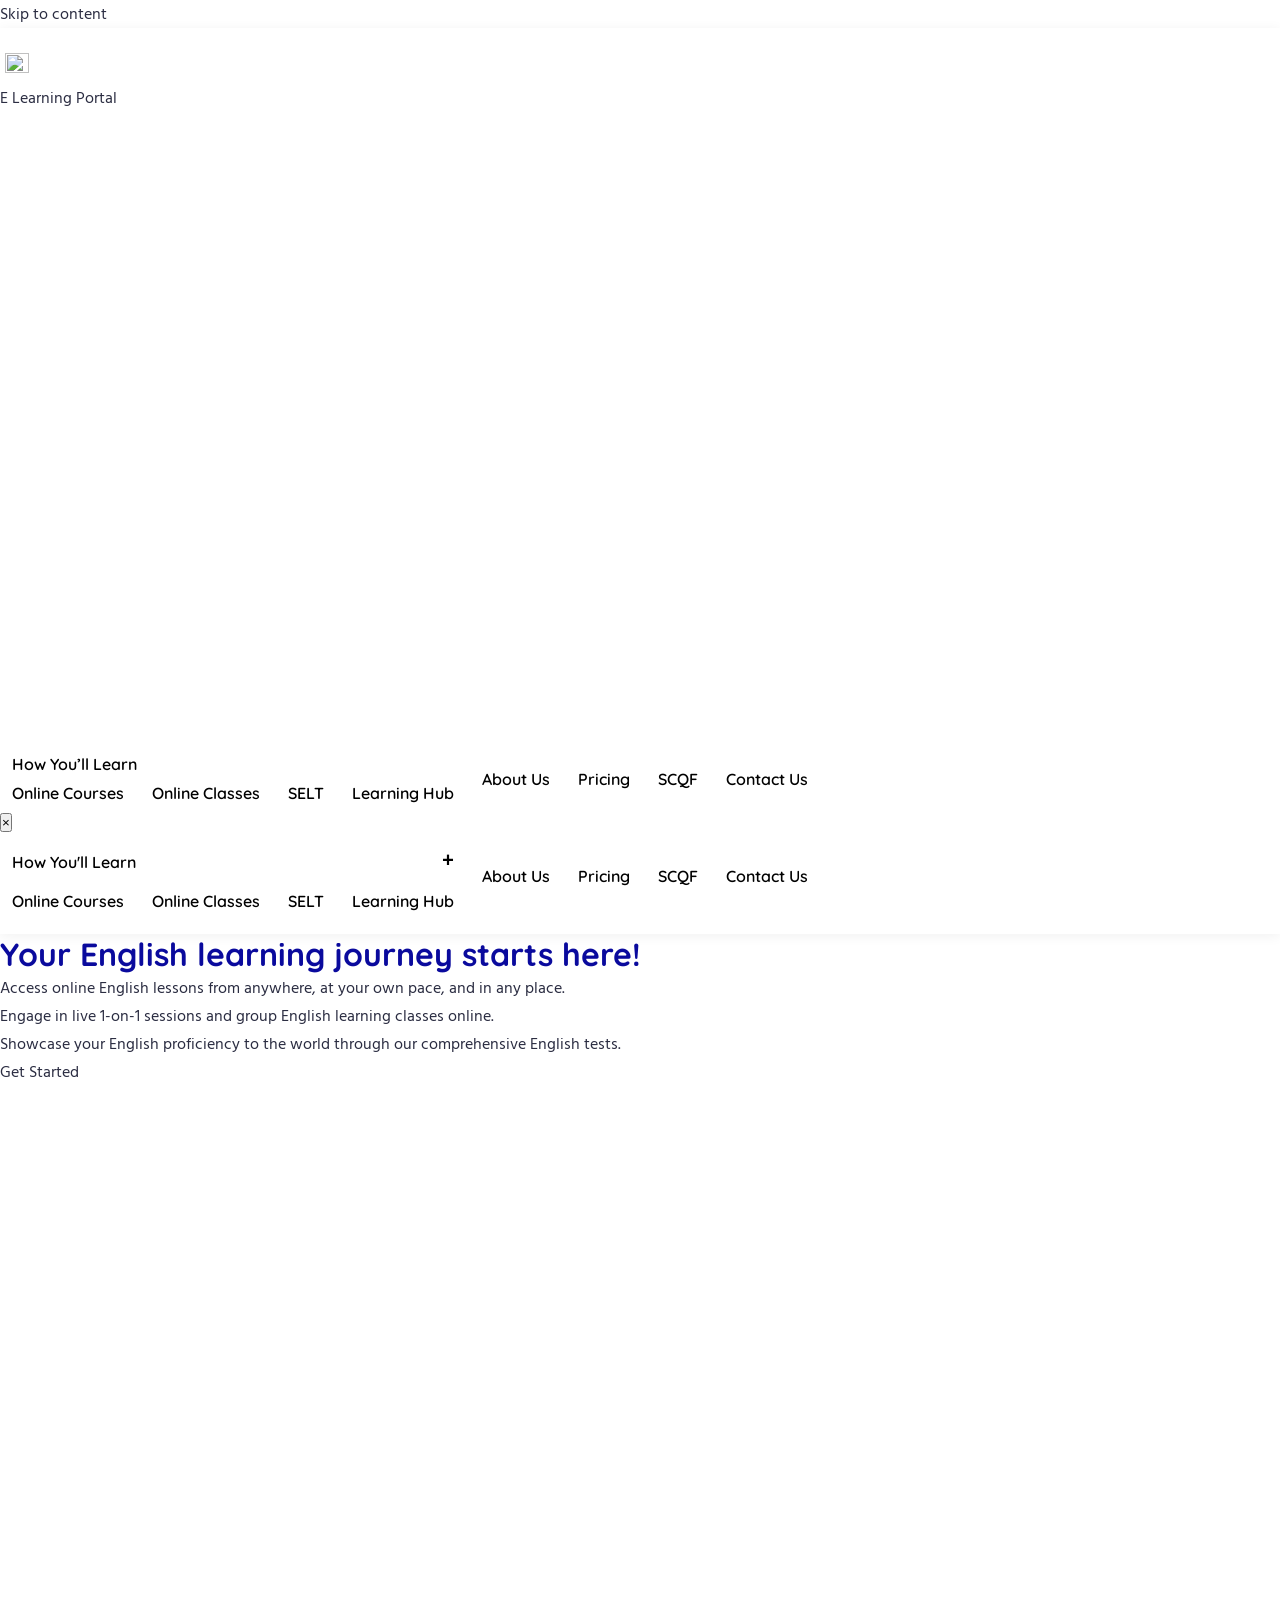
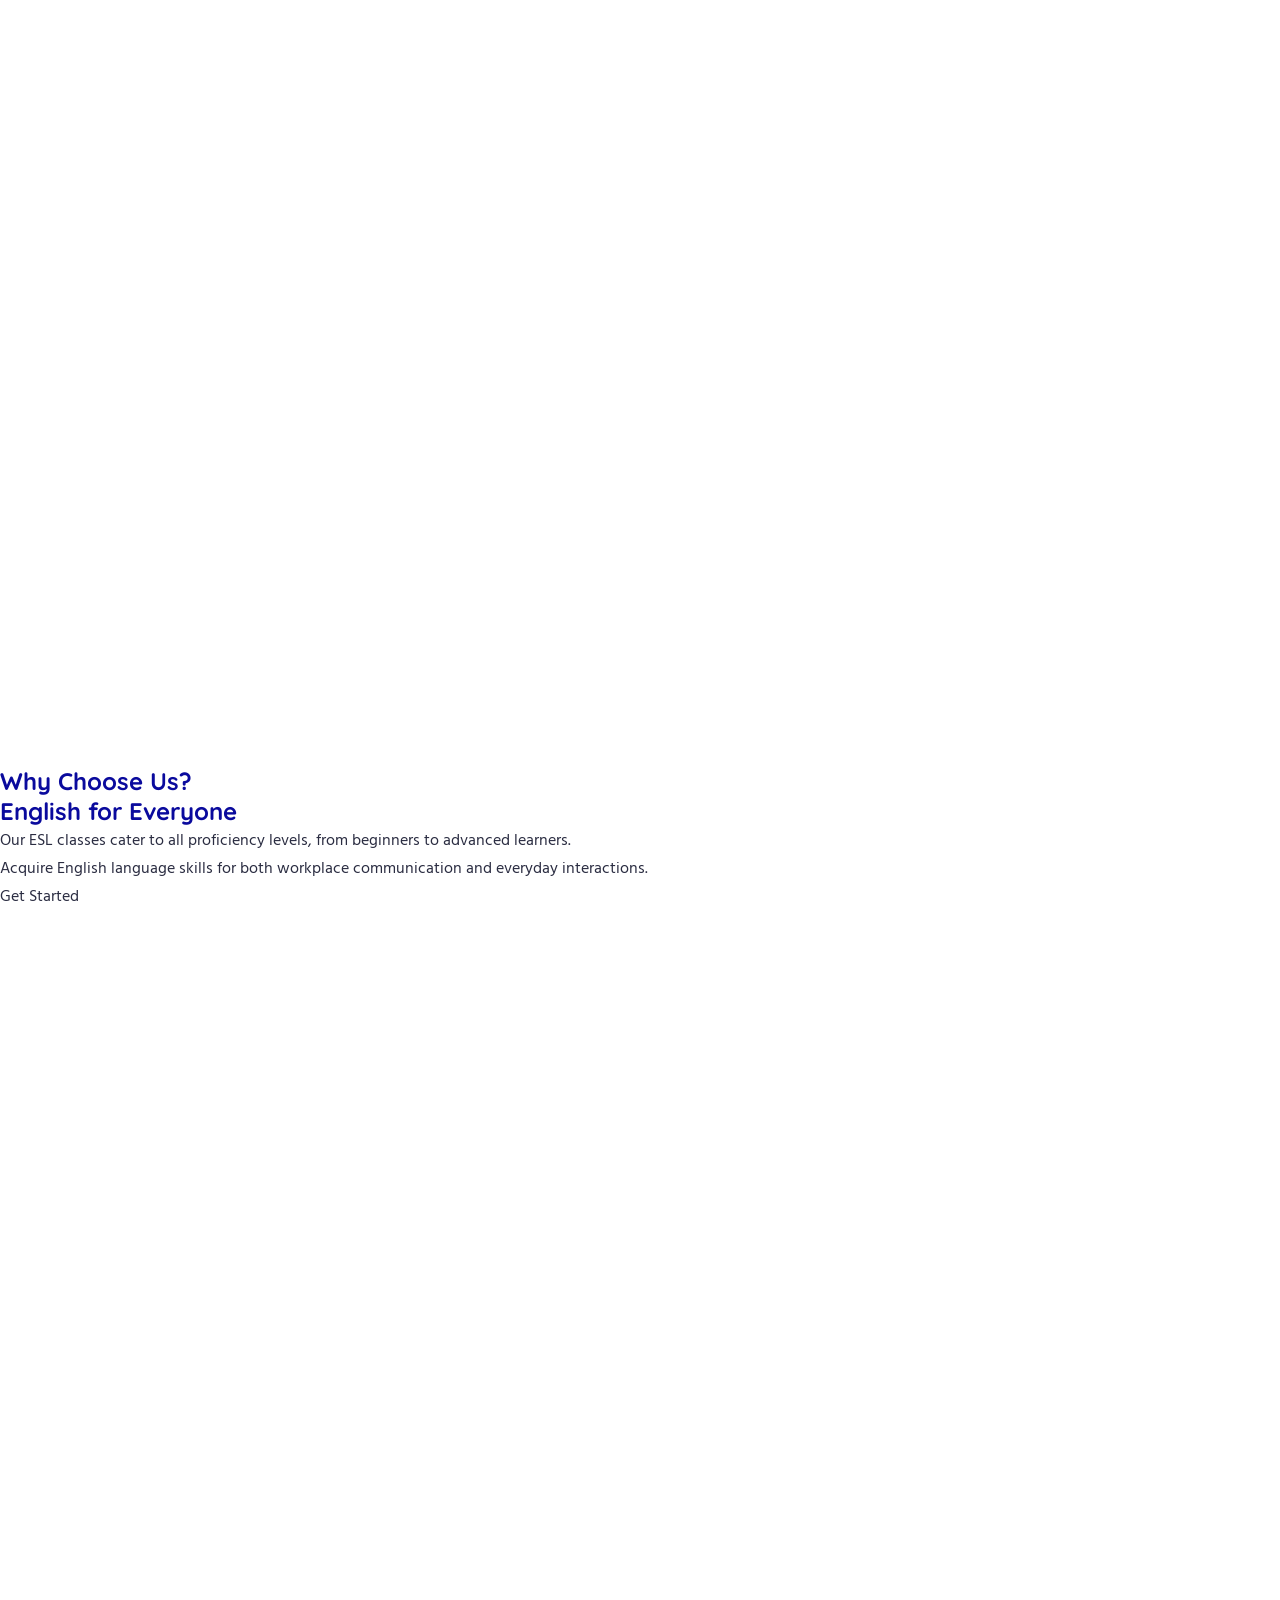
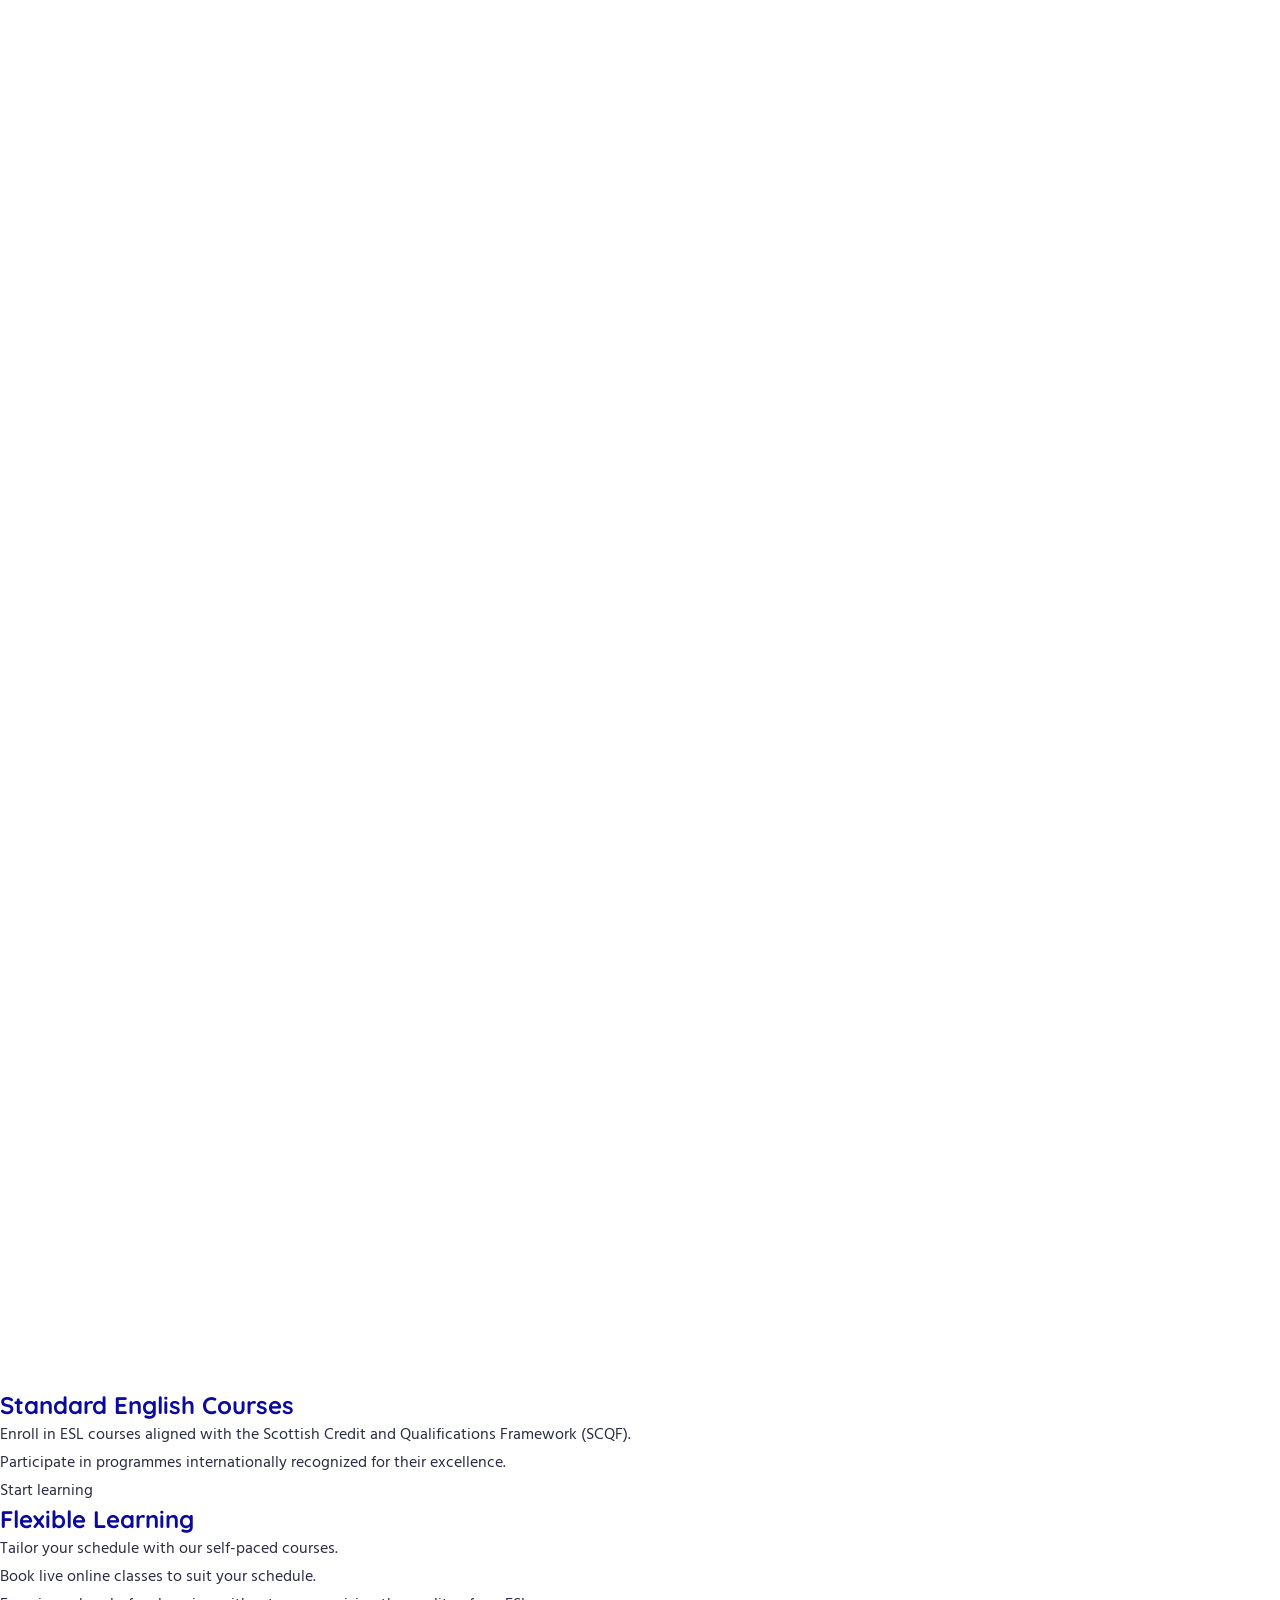
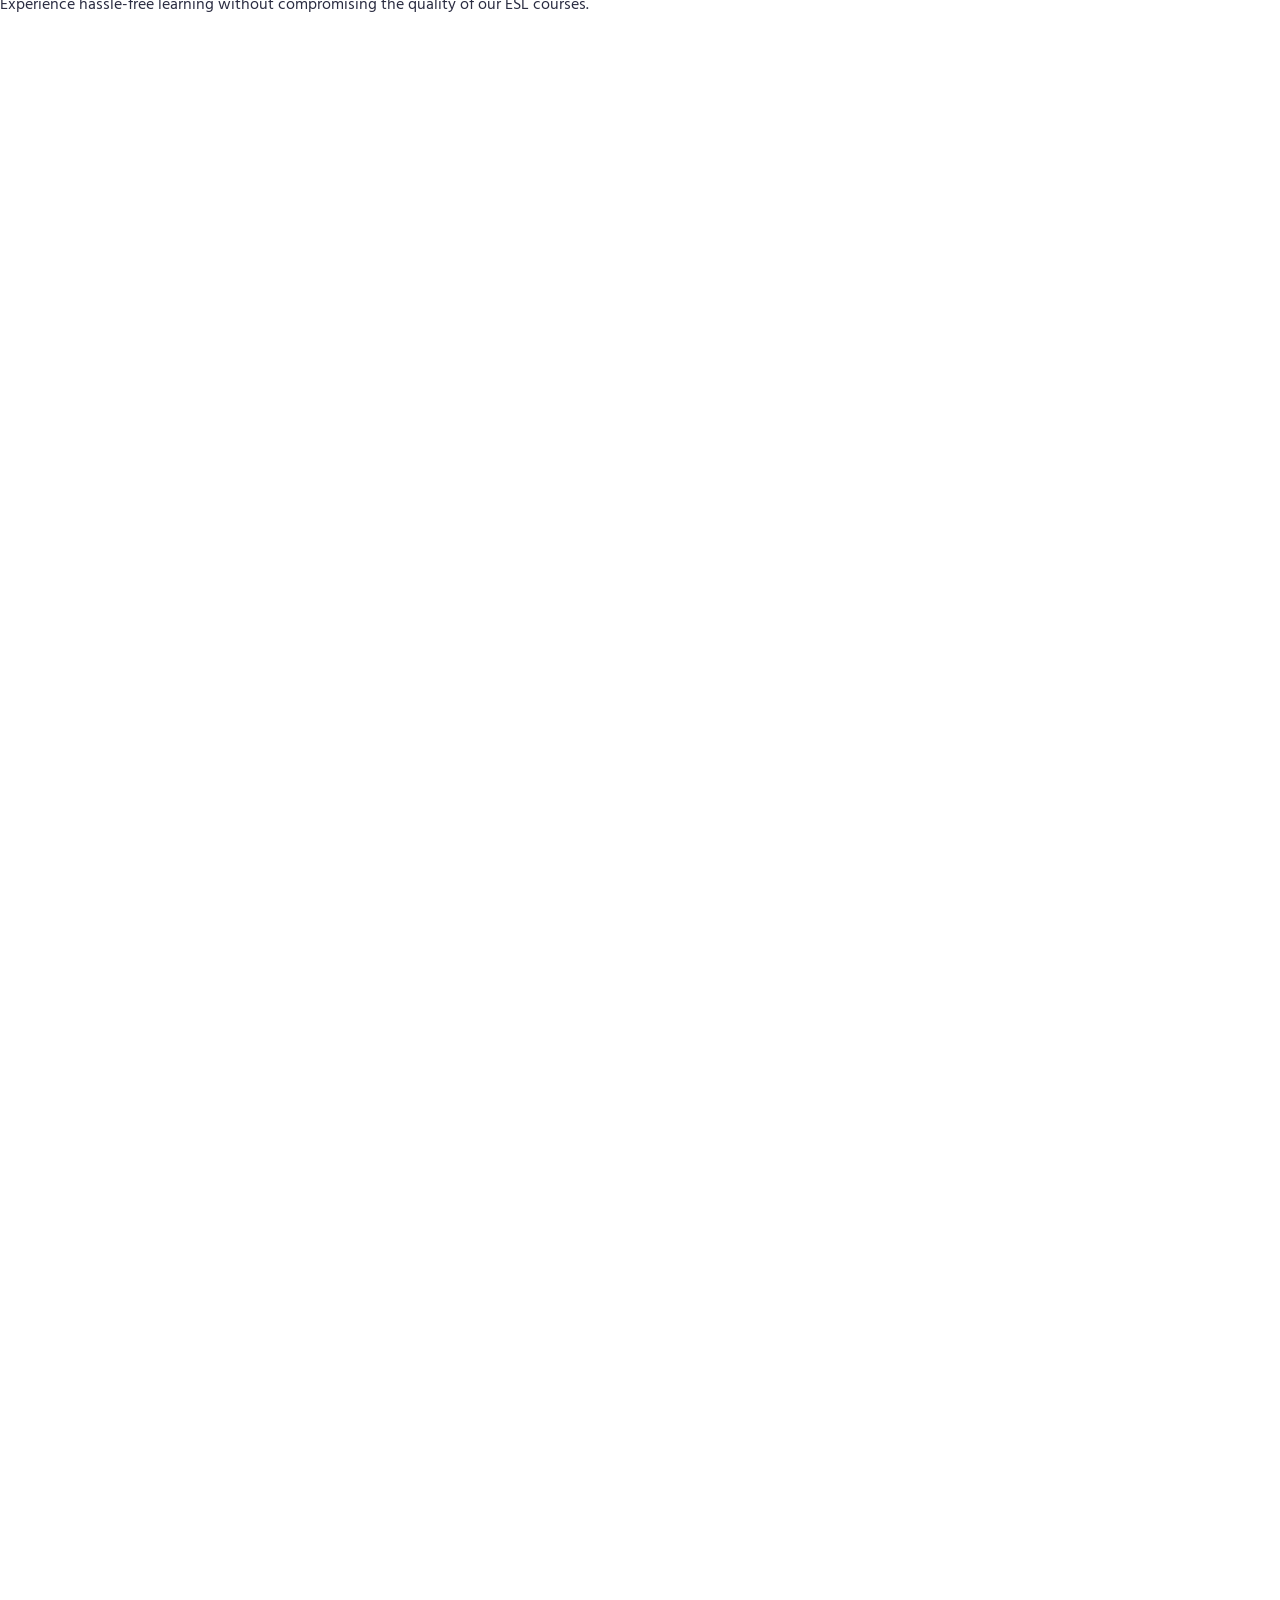
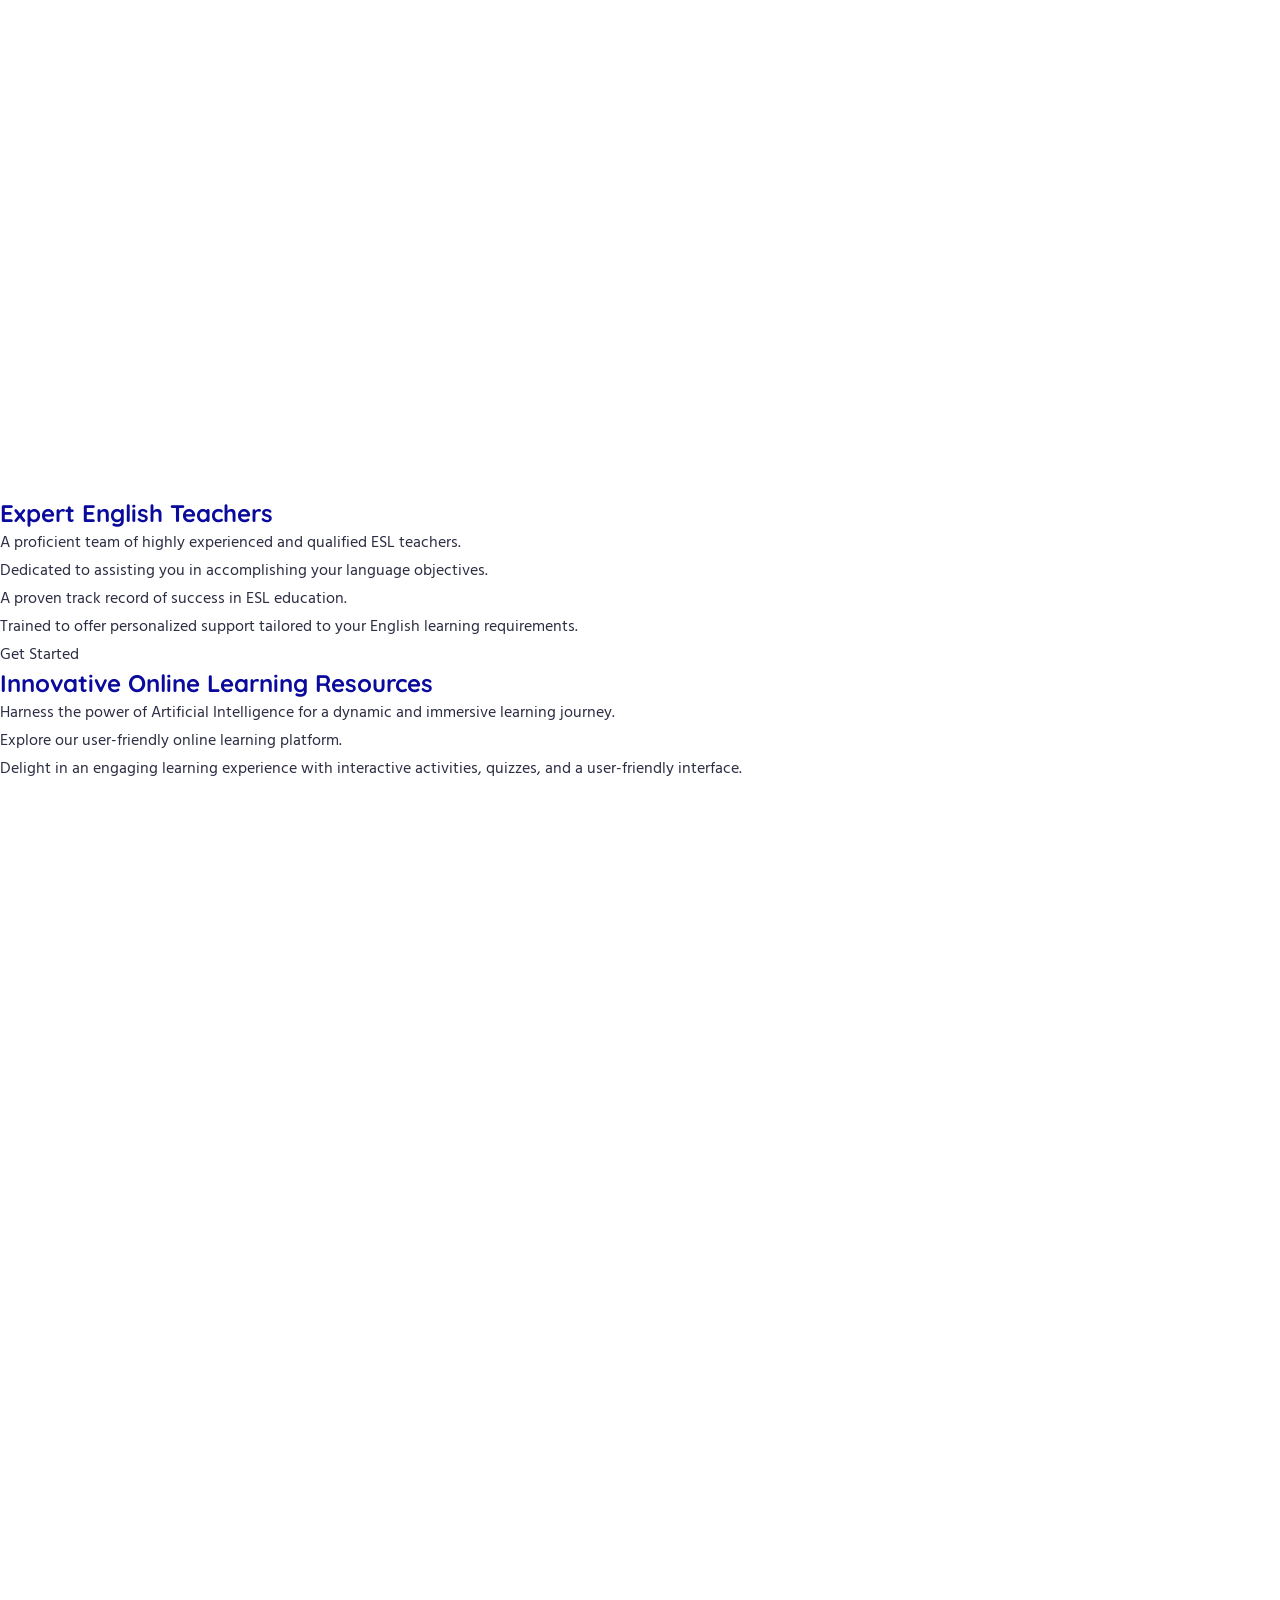
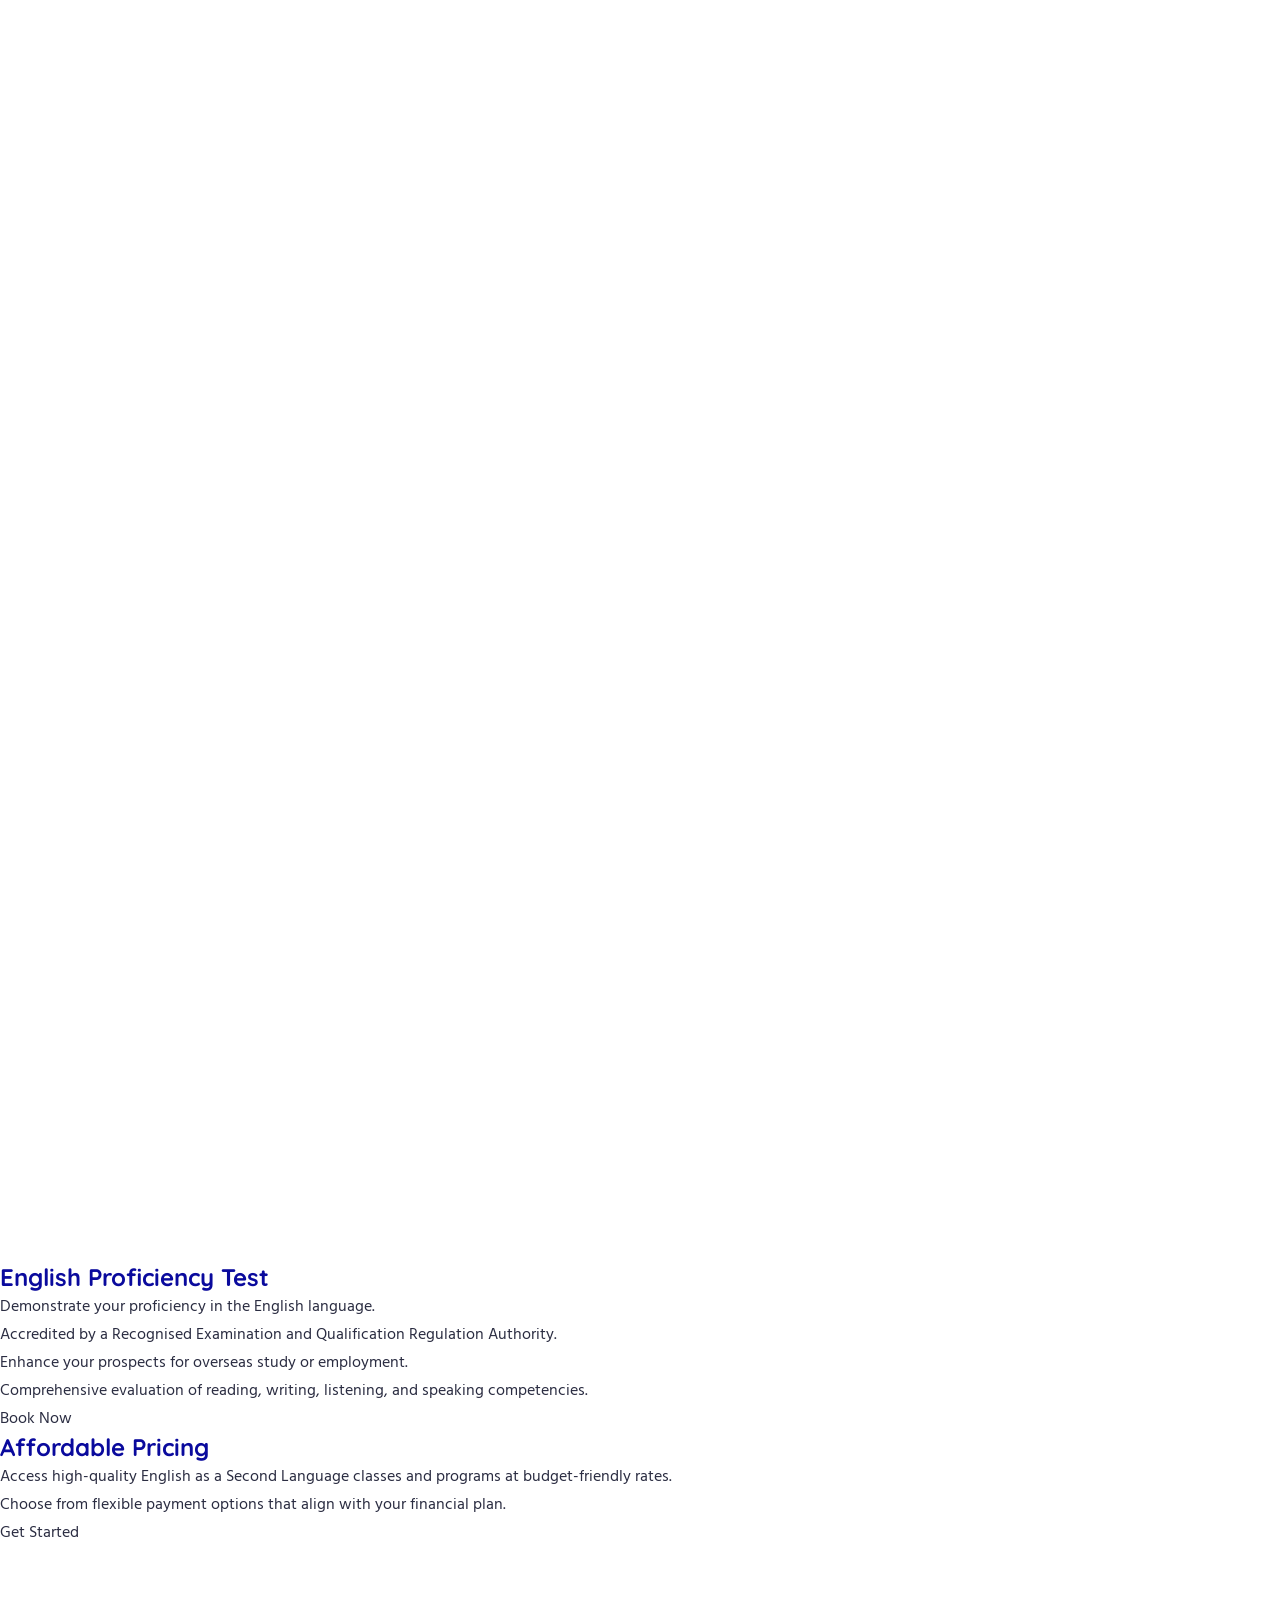
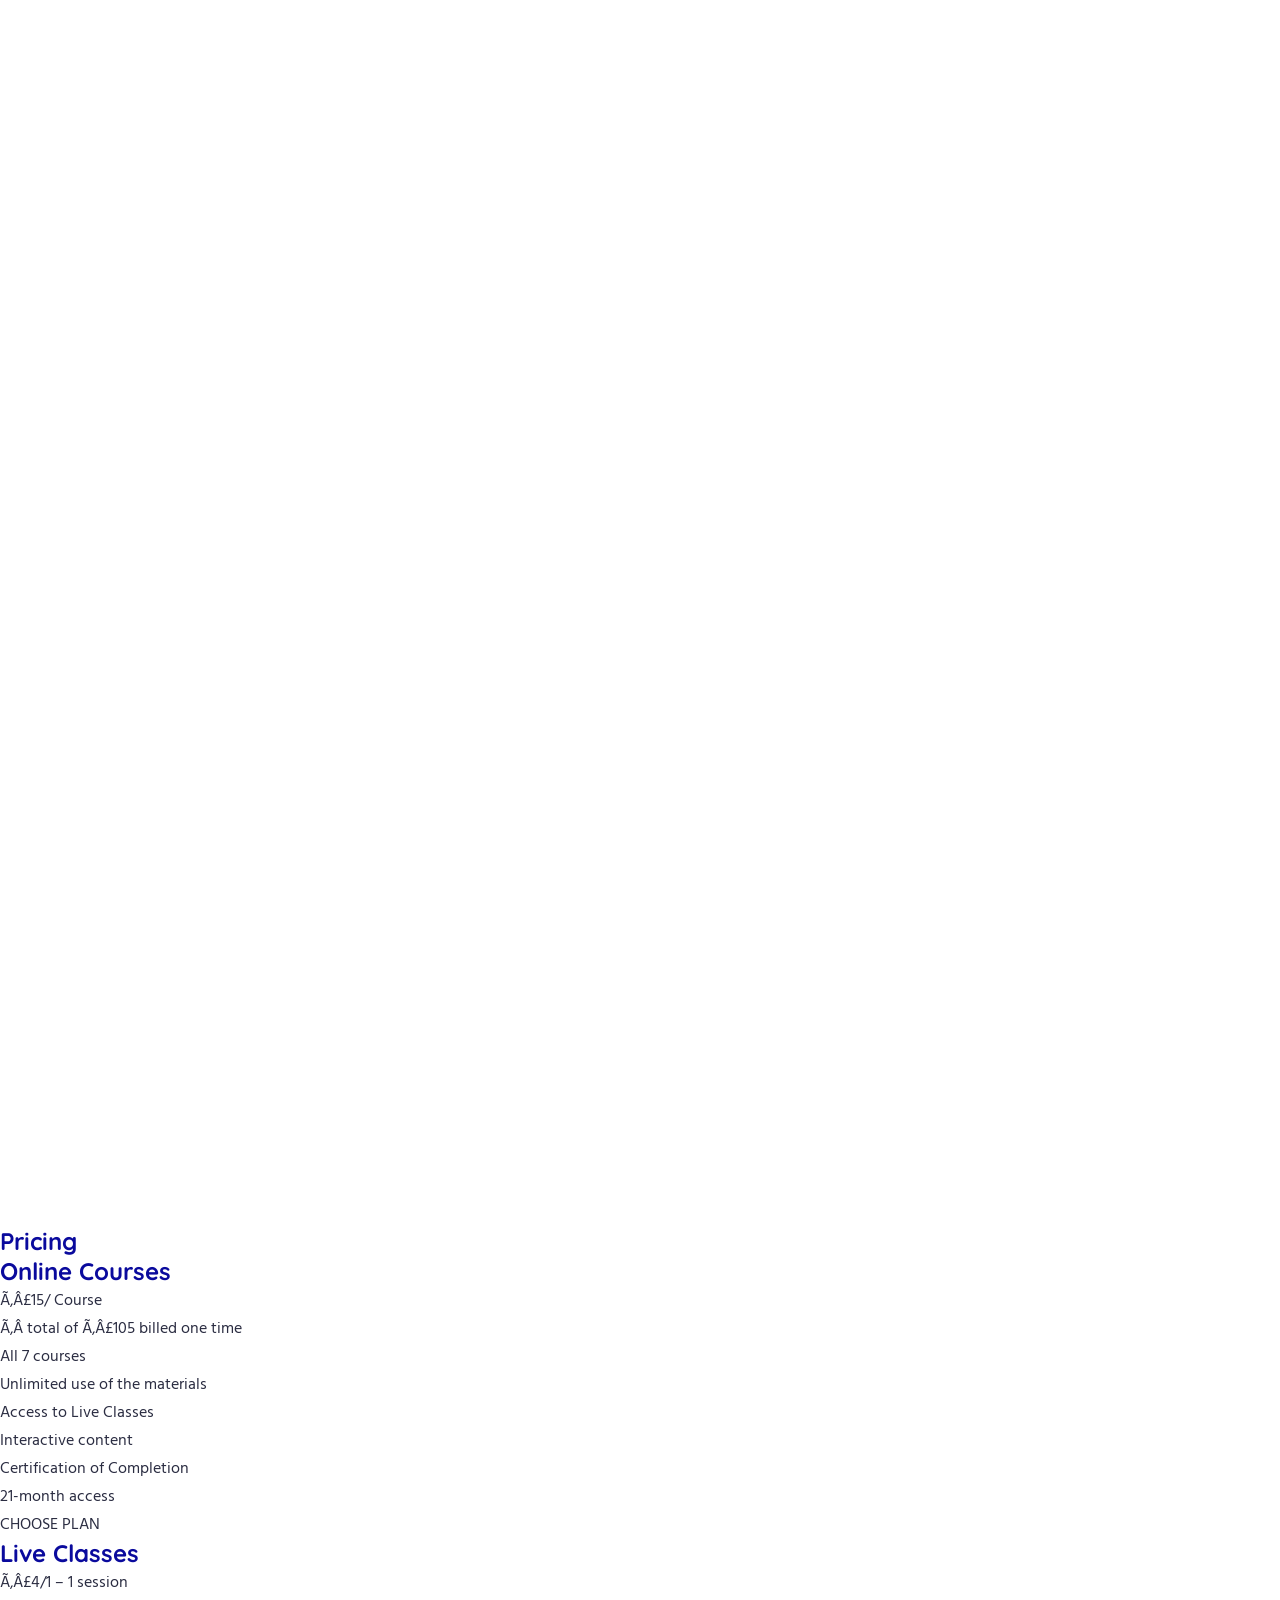
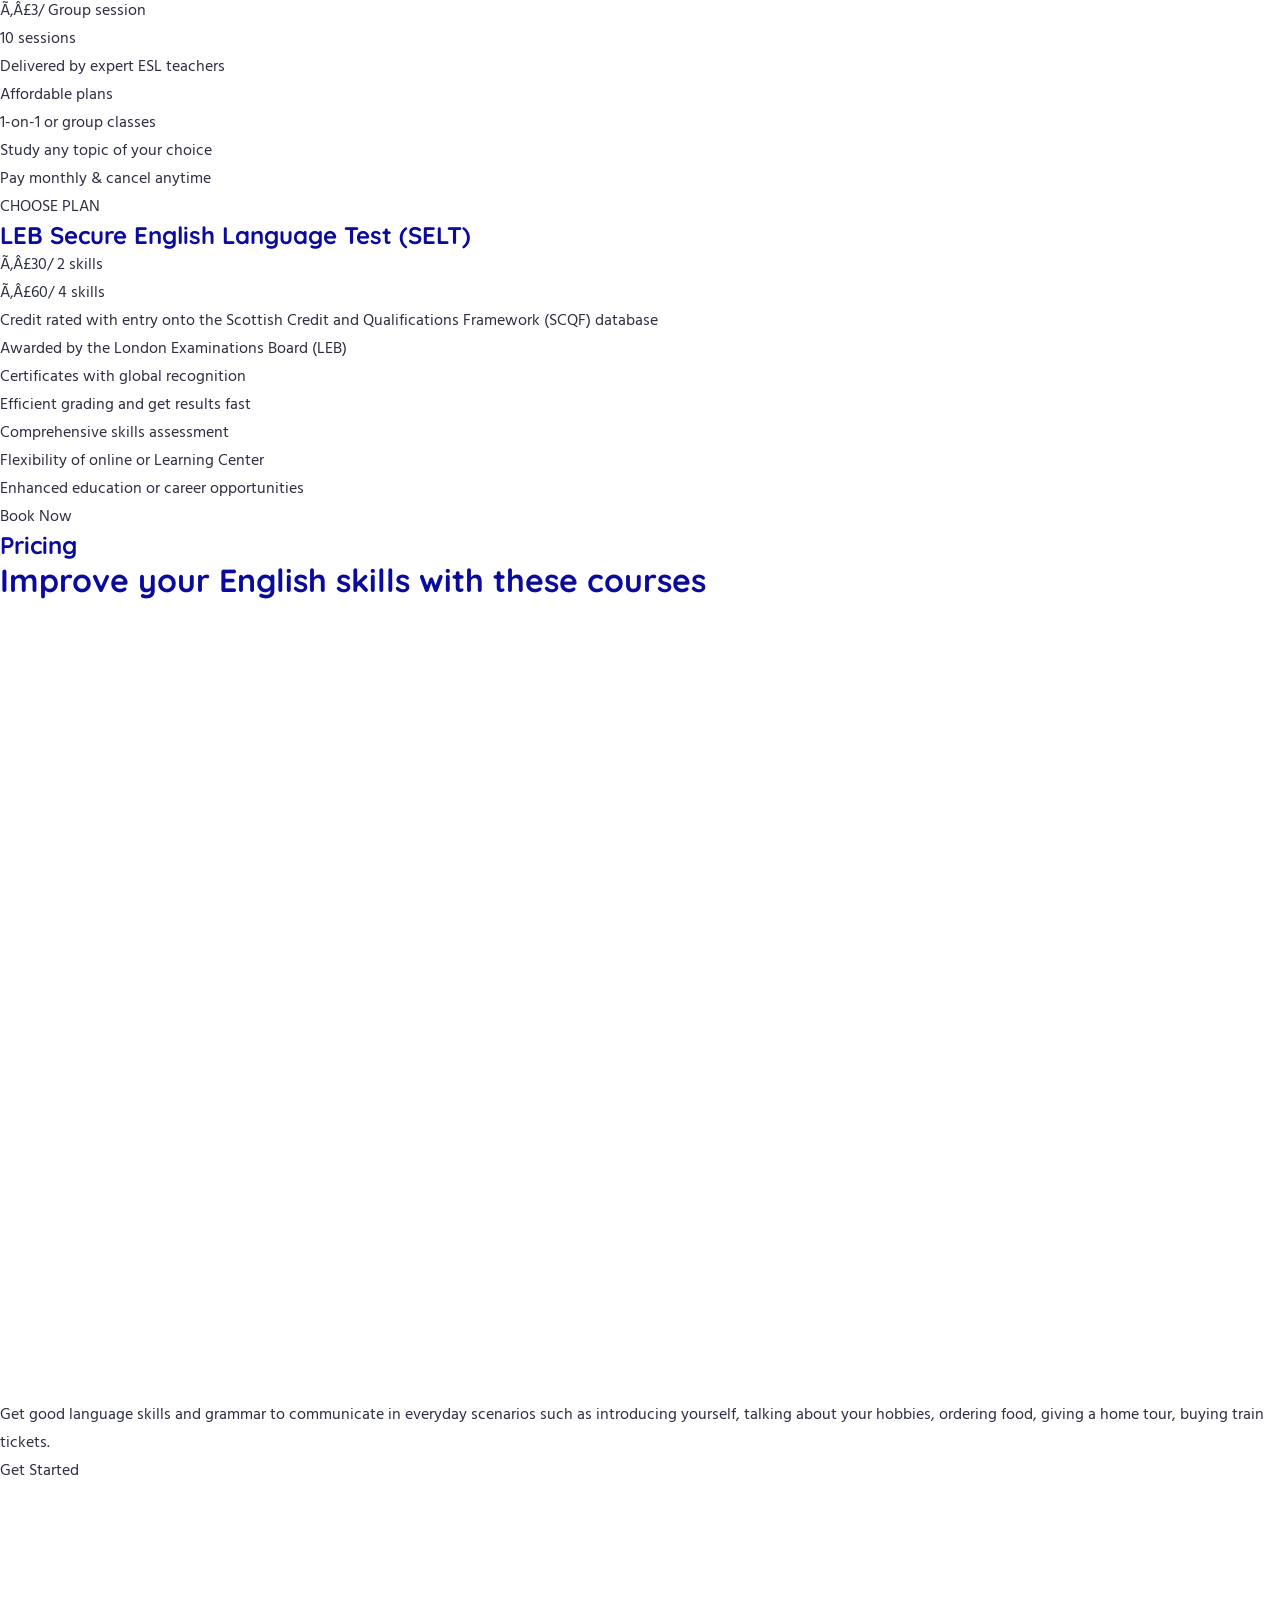
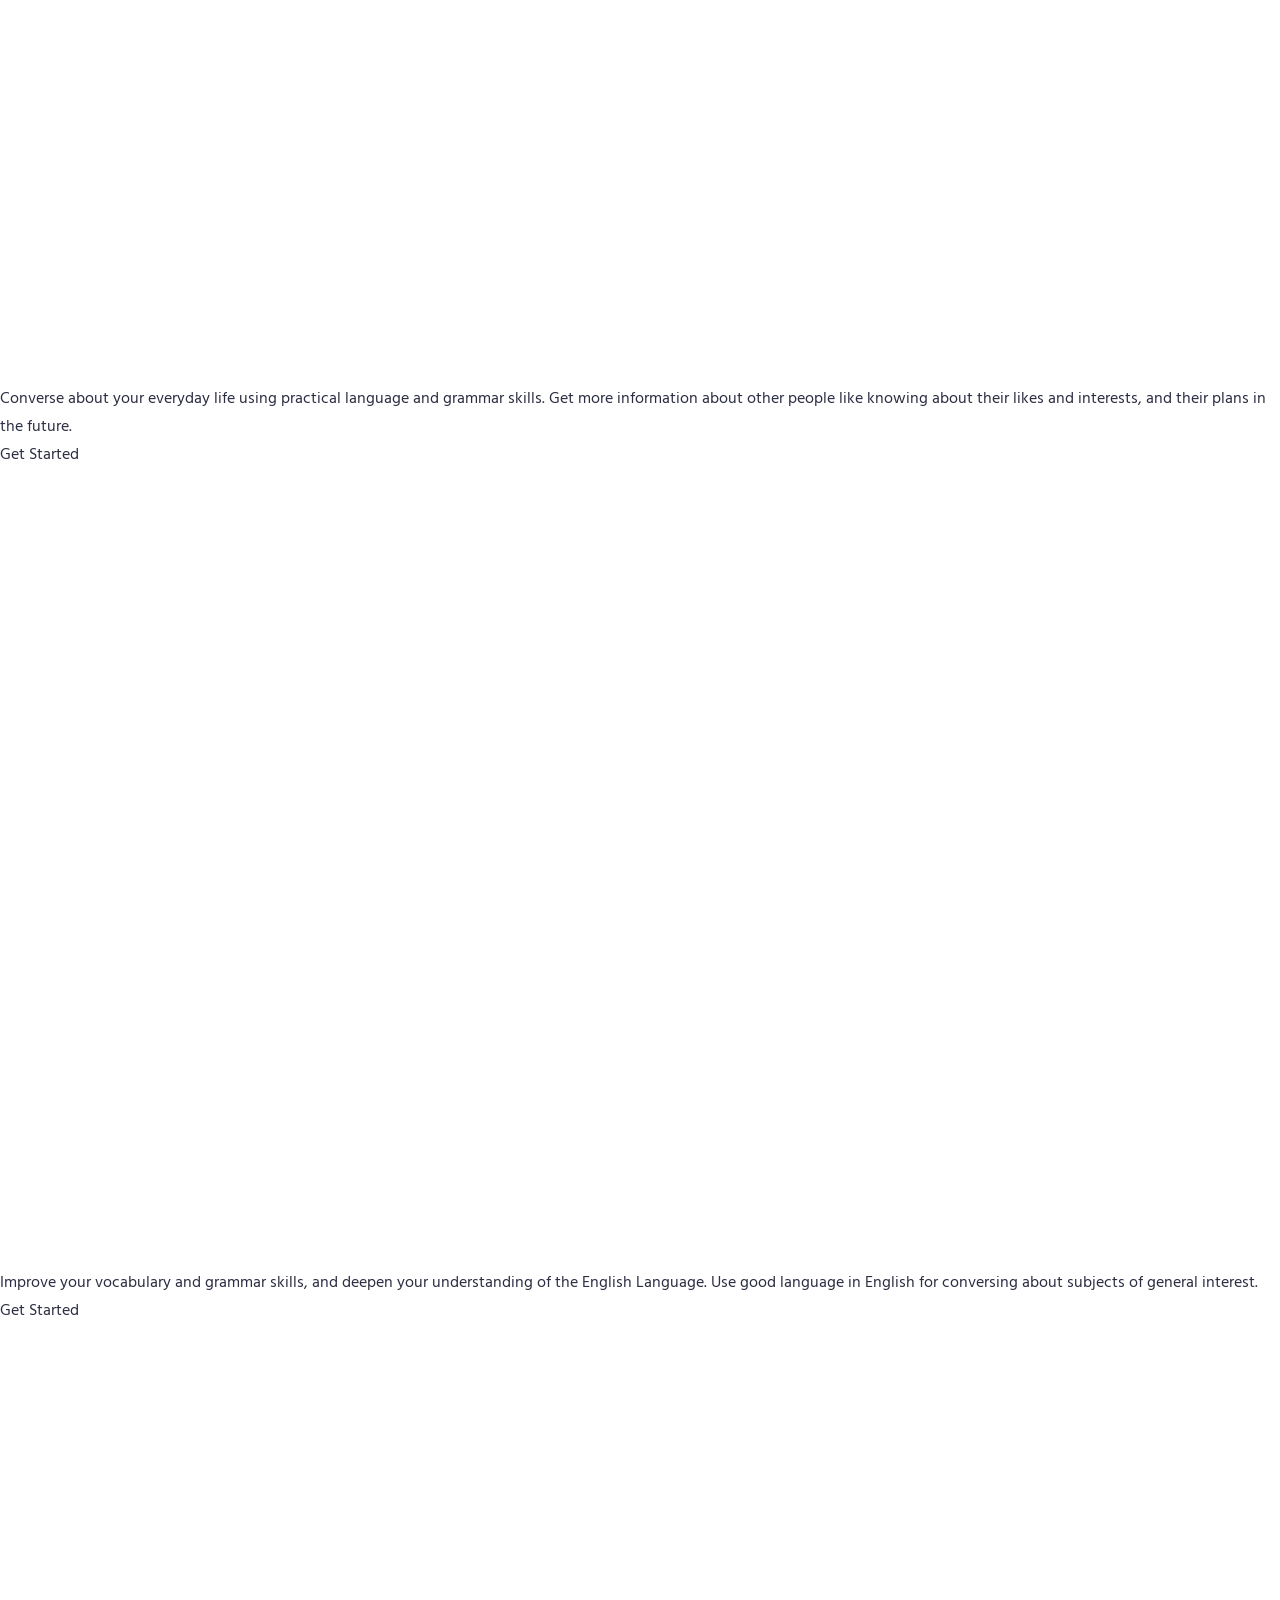
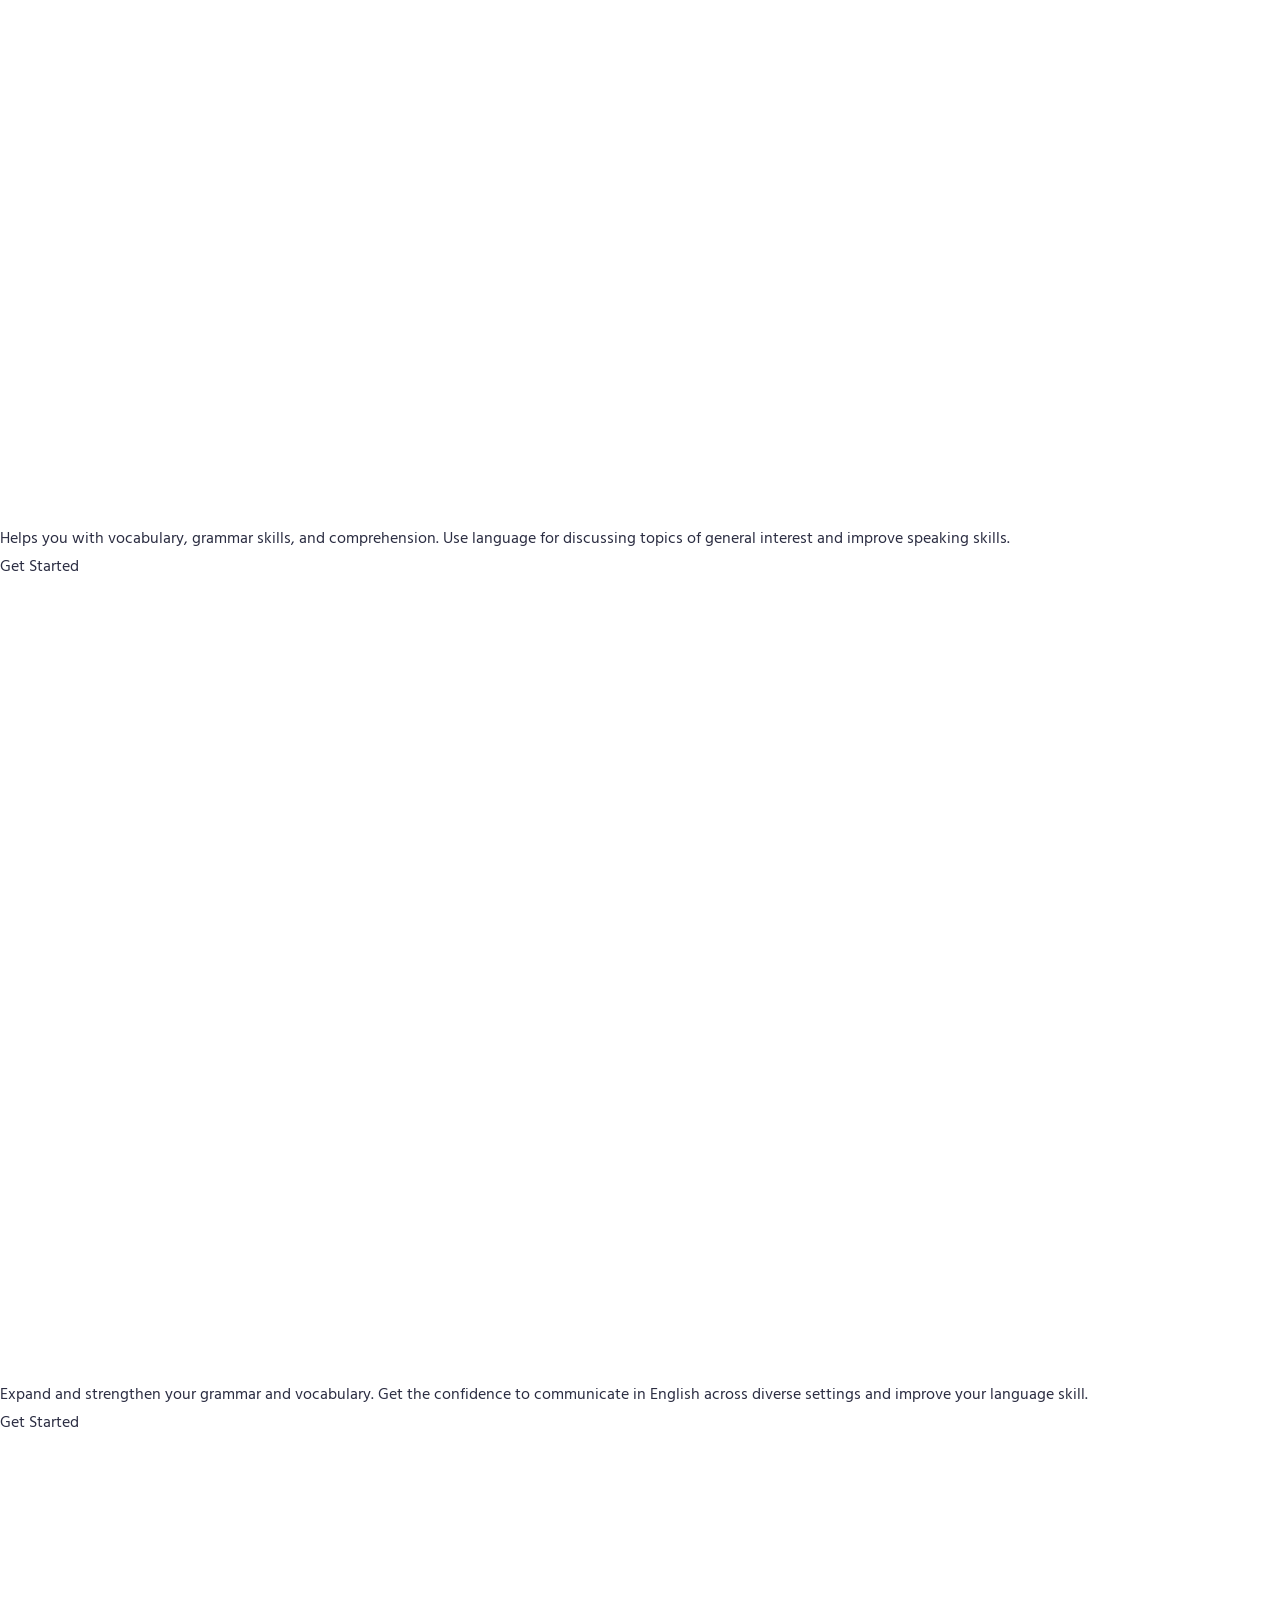
==== commit b9ffcc38: "Show level descriptions on mobile, remove top doodle, and add flag icons" ====
--- a/index.html
+++ b/index.html
@@ -1,4 +1,4 @@
-﻿<!DOCTYPE html>
+<!DOCTYPE html>
 
 <html lang="en-US">
 
@@ -700,7 +700,11 @@
 					data-widget_type="shortcode.default">
 					<div class="elementor-widget-container">
 						<div class="elementor-shortcode">
-							<div class="gtranslate_wrapper" id="gt-wrapper-74517830"></div>
+							<div style="display:flex;align-items:center;gap:8px;padding:5px;font-family:sans-serif;color:#fff;">
+    <img src="https://esol.education/wp-content/plugins/gtranslate/flags/24/en-uk.png" width="24" height="24">
+    <span>English</span>
+    <i class="fas fa-caret-down"></i>
+</div>
 						</div>
 					</div>
 				</div>
@@ -886,8 +890,8 @@
 						<div class="elementor-widget-container">
 							<img alt="" class="attachment-2048x2048 size-2048x2048 wp-image-7896" decoding="async"
 								height="1400" sizes="(max-width: 2000px) 100vw, 2000px"
-								src="https://esol.education/wp-content/uploads/2023/09/Reading-Poster-Landscape-42-x-29.7-cm-50-x-35-cm-1.png"
-								srcset="https://esol.education/wp-content/uploads/2023/09/Reading-Poster-Landscape-42-x-29.7-cm-50-x-35-cm-1.png 2000w, https://esol.education/wp-content/uploads/2023/09/Reading-Poster-Landscape-42-x-29.7-cm-50-x-35-cm-1-600x420.png 600w, https://esol.education/wp-content/uploads/2023/09/Reading-Poster-Landscape-42-x-29.7-cm-50-x-35-cm-1-300x210.png 300w, https://esol.education/wp-content/uploads/2023/09/Reading-Poster-Landscape-42-x-29.7-cm-50-x-35-cm-1-1024x717.png 1024w, https://esol.education/wp-content/uploads/2023/09/Reading-Poster-Landscape-42-x-29.7-cm-50-x-35-cm-1-768x538.png 768w, https://esol.education/wp-content/uploads/2023/09/Reading-Poster-Landscape-42-x-29.7-cm-50-x-35-cm-1-1536x1075.png 1536w"
+								src="https://esol.education/wp-content/uploads/2023/09/Reading-Poster-Landscape-42-x-29.7-cm-50-×-35-cm-1.png"
+								srcset="https://esol.education/wp-content/uploads/2023/09/Reading-Poster-Landscape-42-x-29.7-cm-50-×-35-cm-1.png 2000w, https://esol.education/wp-content/uploads/2023/09/Reading-Poster-Landscape-42-x-29.7-cm-50-×-35-cm-1-600x420.png 600w, https://esol.education/wp-content/uploads/2023/09/Reading-Poster-Landscape-42-x-29.7-cm-50-×-35-cm-1-300x210.png 300w, https://esol.education/wp-content/uploads/2023/09/Reading-Poster-Landscape-42-x-29.7-cm-50-×-35-cm-1-1024x717.png 1024w, https://esol.education/wp-content/uploads/2023/09/Reading-Poster-Landscape-42-x-29.7-cm-50-×-35-cm-1-768x538.png 768w, https://esol.education/wp-content/uploads/2023/09/Reading-Poster-Landscape-42-x-29.7-cm-50-×-35-cm-1-1536x1075.png 1536w"
 								width="2000" />
 						</div>
 					</div>
--- a/style.css
+++ b/style.css
@@ -959,7 +959,7 @@
     display: block;
 }
 
-/* â”€â”€ FOOTER â”€â”€â”€â”€â”€â”€â”€â”€â”€â”€â”€â”€â”€â”€â”€â”€â”€â”€â”€â”€â”€â”€â”€â”€â”€â”€â”€â”€â”€â”€â”€â”€â”€â”€â”€ */
+/* ── FOOTER ───────────────────────────────── */
 .footer {
     background: var(--vibrant-blue);
     color: var(--white);
@@ -1142,6 +1142,30 @@
         display: inline-block;
     }
 
+
+    /* Mobile header: logo left, burger right */
+    .elementor-element-ba0e72c.e-con {
+        flex-direction: row !important;
+        align-items: center !important;
+        justify-content: space-between !important;
+        flex-wrap: nowrap !important;
+        padding: 10px 20px !important;
+    }
+    .elementor-element-1320158 { display: none !important; }
+    .elementor-element-924ad27 {
+        display: flex !important;
+        flex: 1 1 auto !important;
+        align-items: center !important;
+        justify-content: flex-start !important;
+    }
+    .elementor-element-425c400 {
+        display: flex !important;
+        flex: 0 0 auto !important;
+        align-items: center !important;
+        justify-content: flex-end !important;
+    }
+
+
     /* â”€â”€ ELEMENTOR MOBILE BURGER FIX â”€â”€â”€â”€â”€â”€â”€â”€â”€â”€â”€â”€â”€â”€â”€â”€â”€â”€â”€â”€
        Elementor hides the nav links & shows the toggle
        via JS classes. Since we run static, we do it ourselves.
@@ -1229,20 +1253,26 @@
     .elementor-nav-menu--dropdown.elementor-nav-menu__container {
         display: none !important;
         position: fixed !important;
-        top: 0 !important;
-        left: 0 !important;
-        width: 100% !important;
-        height: 100vh !important;
-        background: #fff !important;
-        z-index: 9999 !important;
-        padding: 80px 32px 32px !important;
-        box-shadow: 0 8px 32px rgba(0,0,0,0.18) !important;
+        top: 80px !important; /* Below the header */
+        left: 20px !important;
+        width: calc(100vw - 40px) !important;
+        height: auto !important;
+        max-height: calc(100vh - 100px) !important;
+        background-color: #ffffff !important;
+        background: #ffffff !important;
+        z-index: 999999 !important;
+        padding: 24px !important;
+        box-shadow: 0 12px 40px rgba(0,0,0,0.15) !important;
+        border-radius: 12px !important;
         overflow-y: auto !important;
         flex-direction: column !important;
-    }
-
-    /* Show it when JS adds .mobile-nav-open */
-    .elementor-nav-menu--dropdown.elementor-nav-menu__container.mobile-nav-open {
+        visibility: visible !important;
+        opacity: 1 !important;
+    }
+
+    /* Show it when JS adds .mobile-nav-open or Elementor adds .elementor-active */
+    .elementor-nav-menu--dropdown.elementor-nav-menu__container.mobile-nav-open,
+    .elementor-nav-menu--dropdown.elementor-nav-menu__container.elementor-active {
         display: flex !important;
     }
 
@@ -1256,28 +1286,64 @@
         width: 100% !important;
     }
 
+    .elementor-nav-menu--dropdown .menu-item {
+        display: block !important;
+        width: 100% !important;
+        border-bottom: 1px solid #eee !important;
+    }
+
+    .elementor-nav-menu--dropdown .menu-item:last-child {
+        border-bottom: none !important;
+    }
+
     .elementor-nav-menu--dropdown .menu-item > a {
         display: block !important;
-        padding: 16px 0 !important;
-        font-size: 1.2rem !important;
+        padding: 16px 8px !important;
+        font-size: 18px !important;
         font-weight: 700 !important;
-        color: var(--primary-blue) !important;
-        border-bottom: 1px solid rgba(0,0,0,0.07) !important;
-        font-family: var(--font-heading) !important;
+        color: #0A0A9D !important; /* Primary blue */
+        font-family: 'Quicksand', sans-serif !important;
         text-decoration: none !important;
-    }
-
-    .elementor-nav-menu--dropdown .menu-item > a:hover {
-        color: var(--vibrant-blue) !important;
-        padding-left: 8px !important;
+        text-align: left !important;
+        transition: all 0.3s ease !important;
+    }
+
+    .elementor-nav-menu--dropdown .menu-item > a:hover,
+    .elementor-nav-menu--dropdown .menu-item > a:focus,
+    .elementor-nav-menu--dropdown .menu-item > a:active {
+        color: #194685 !important; /* Slightly lighter blue, NOT grey */
+        background-color: rgba(10, 10, 157, 0.05) !important; /* Very subtle blue highlight */
+        border-radius: 6px !important;
     }
 
     /* Sub-menu inside dropdown */
-    .elementor-nav-menu--dropdown .sub-menu {
-        display: block !important;
-        list-style: none !important;
-        padding-left: 16px !important;
-        margin: 0 !important;
+    .elementor-nav-menu--dropdown .sub-menu {
+        display: none !important;
+        padding-left: 16px !important;
+        list-style: none !important;
+        margin-top: 5px !important;
+        background: rgba(10, 10, 157, 0.03) !important;
+        border-radius: 8px !important;
+    }
+
+    .elementor-nav-menu--dropdown .sub-menu .menu-item > a {
+        padding: 12px 8px !important;
+        font-size: 16px !important;
+        font-weight: 500 !important;
+        border-bottom: none !important;
+    }
+
+    /* Close button inside menu */
+    .mobile-close-btn {
+        display: none !important; /* Hide the big X button since it's a card now, the toggle closes it */
+    }
+    .elementor-nav-menu--dropdown .sub-menu {
+        display: none !important;
+        padding-left: 16px !important;
+        list-style: none !important;
+        margin-top: 5px !important;
+        background: rgba(10, 10, 157, 0.03) !important;
+        border-radius: 8px !important;
     }
 
     .elementor-nav-menu--dropdown .sub-menu li a {
@@ -2098,3 +2164,53 @@
     }
 } 
+
+    /* Show when parent menu item has .submenu-open class */
+    .elementor-nav-menu--dropdown .menu-item.submenu-open > .sub-menu {
+        display: block !important;
+    }
+
+    /* Arrow indicator for items with submenus */
+    .elementor-nav-menu--dropdown .menu-item-has-children > a {
+        display: flex !important;
+        justify-content: space-between !important;
+        align-items: center !important;
+    }
+
+    .elementor-nav-menu--dropdown .menu-item-has-children > a::after {
+        content: '+';
+        font-family: monospace;
+        font-size: 20px;
+        margin-left: 10px;
+        transition: transform 0.3s;
+    }
+
+    .elementor-nav-menu--dropdown .menu-item-has-children.submenu-open > a::after {
+        content: '-';
+    }
+
+    /* About Us Hero Background Fix - Ensure the man's face is visible */
+    .elementor-element-5bf5f8b {
+        background-position: center center !important;
+        background-size: cover !important;
+    }
+
+    @media (max-width: 767px) {
+        .elementor-element-5bf5f8b {
+            background-position: 70% center !important; /* Shift to show the person on the right more */
+            min-height: 350px !important;
+        }
+        
+        /* "Who we are" image - ensure it's full width and visible */
+        .elementor-element-acd2d0e img {
+            width: 100% !important;
+            height: auto !important;
+            object-fit: contain !important;
+        }
+
+        /* Mission section text padding fix */
+        .elementor-element-c59a7b5 > .elementor-widget-container {
+            padding: 30px 15px !important;
+        }
+    }
+}
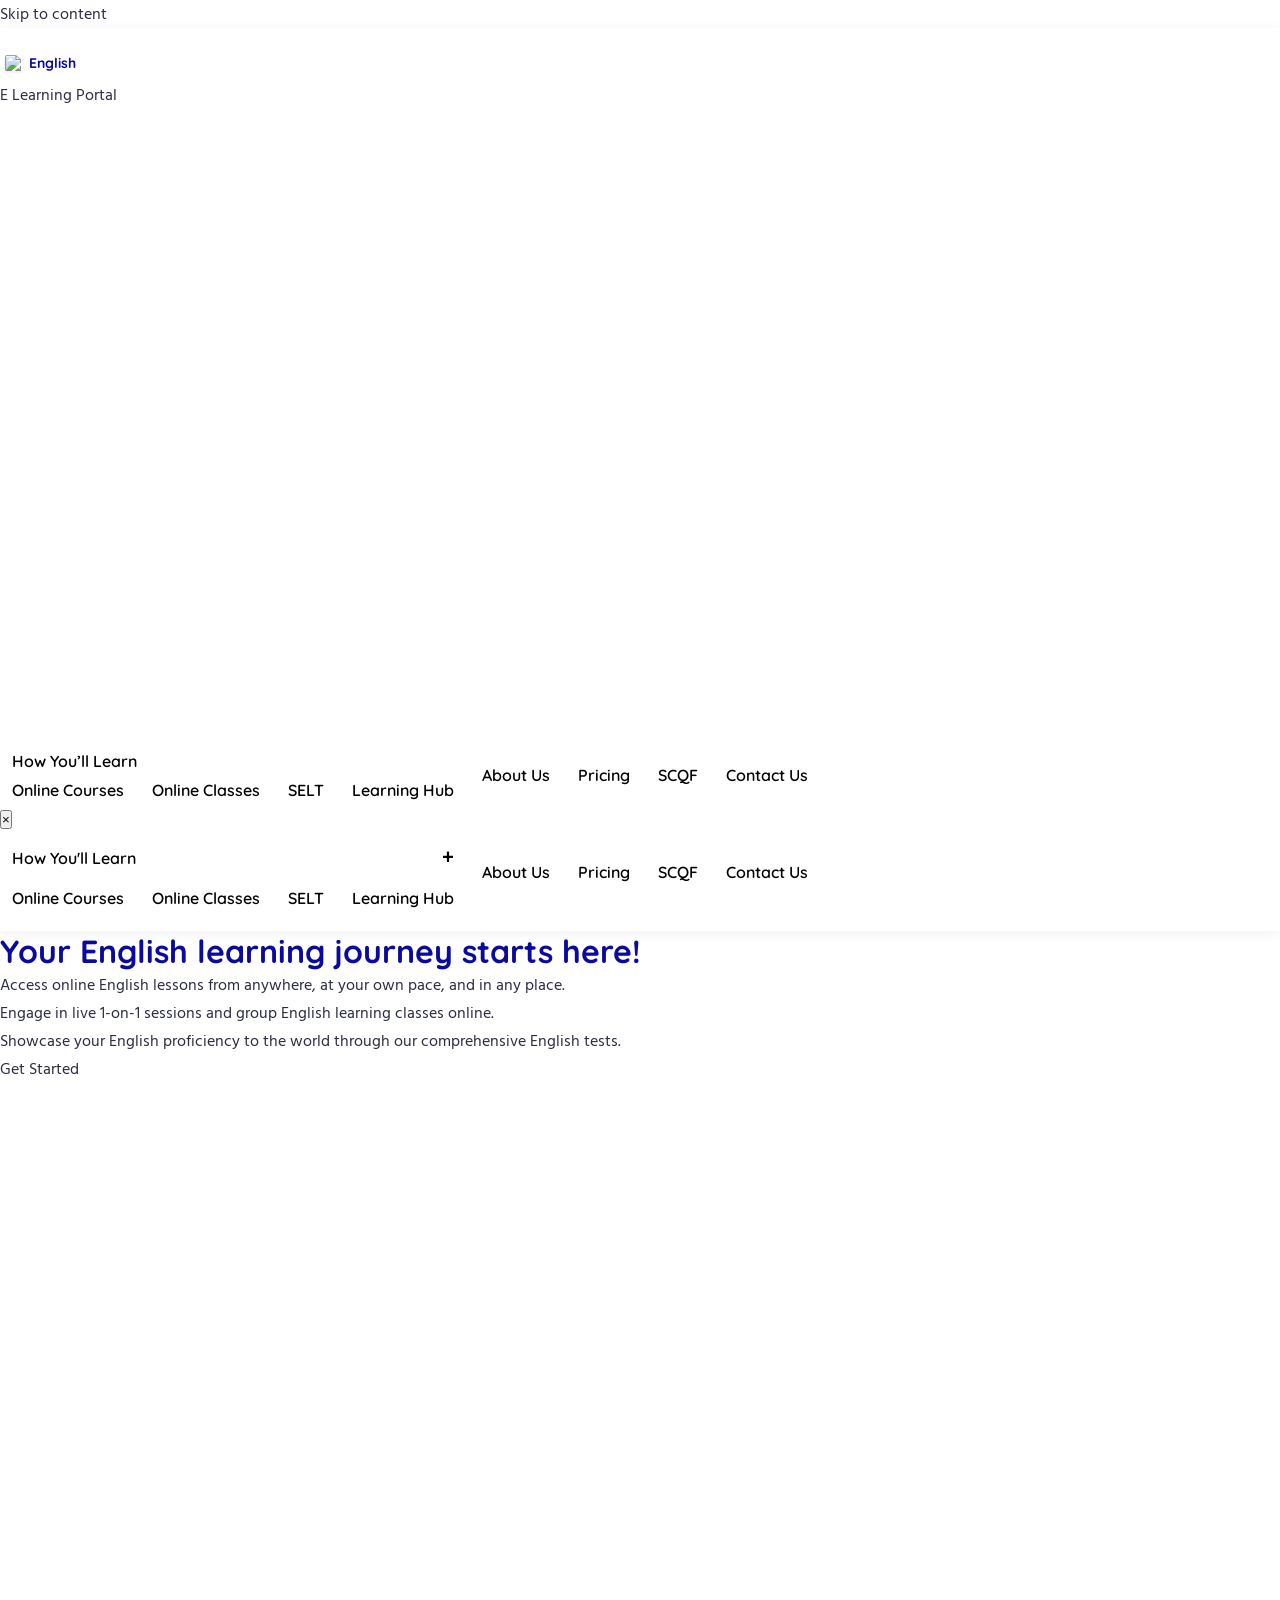
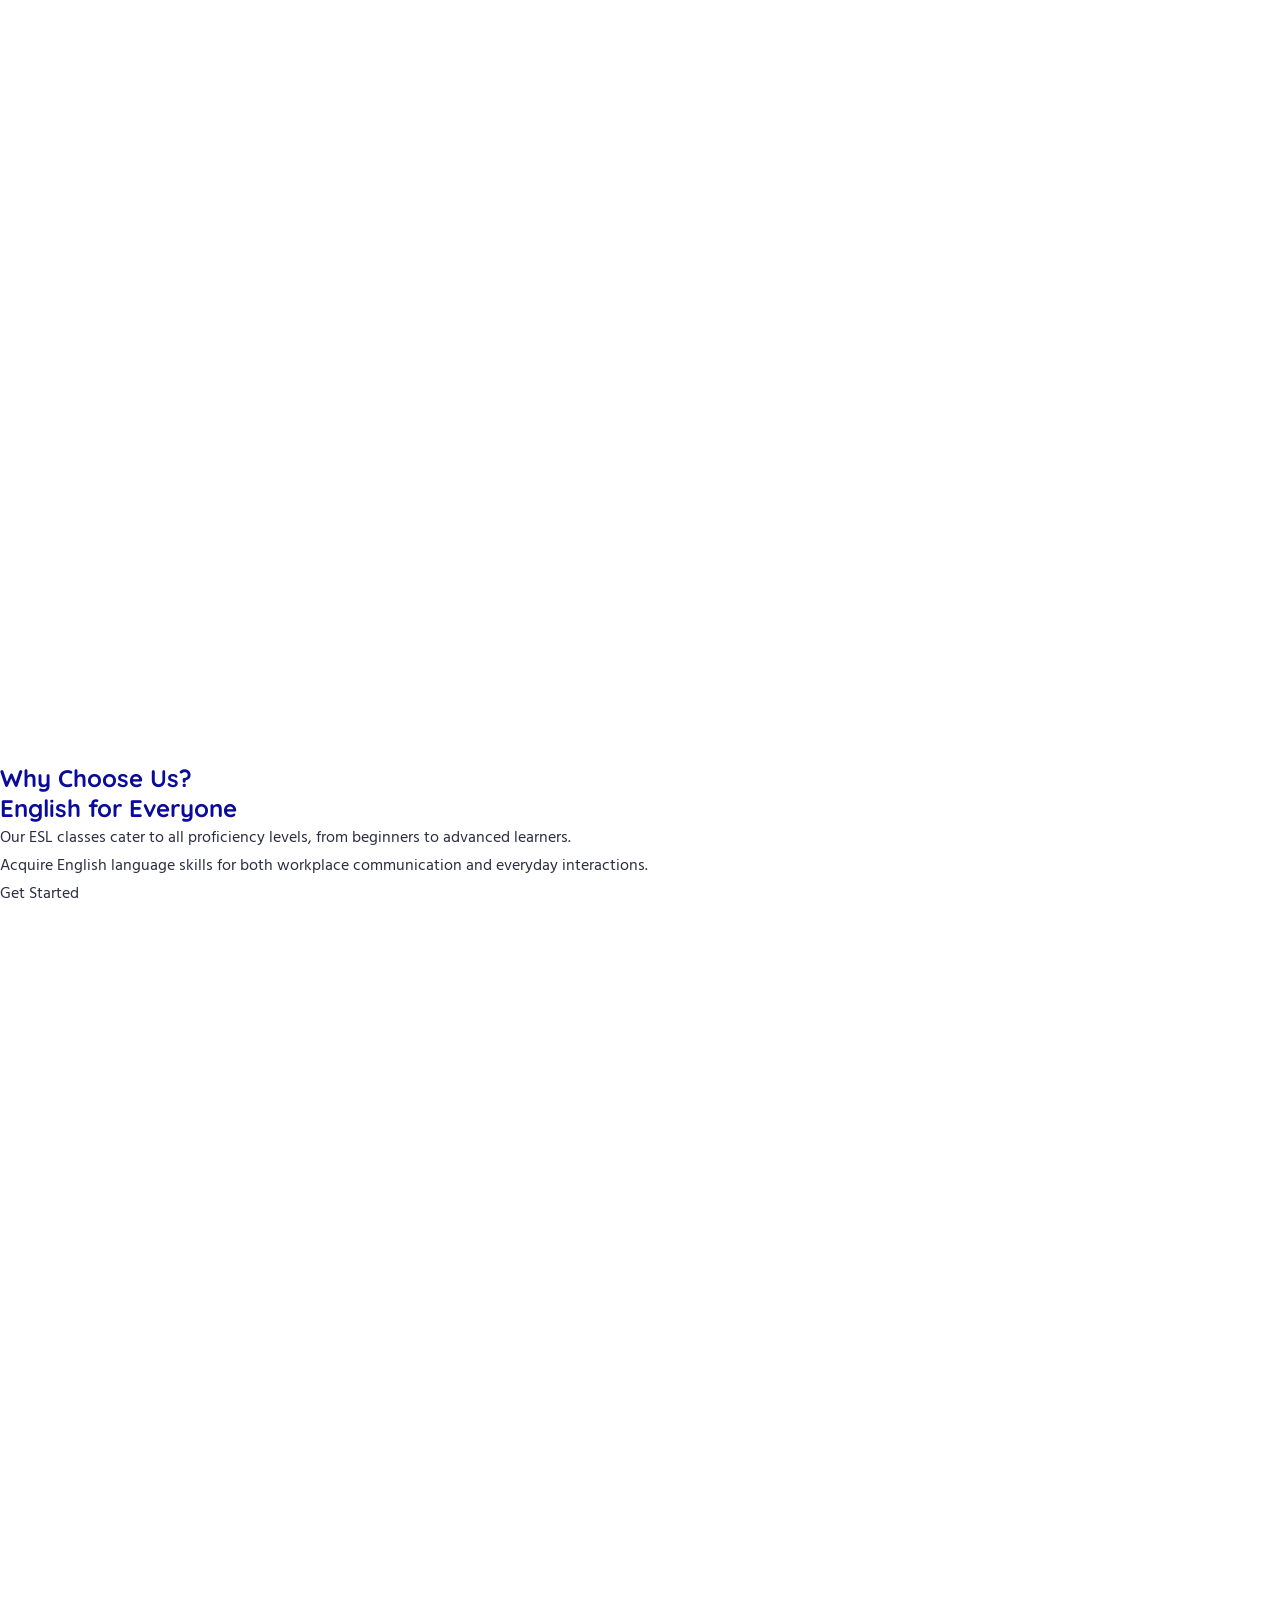
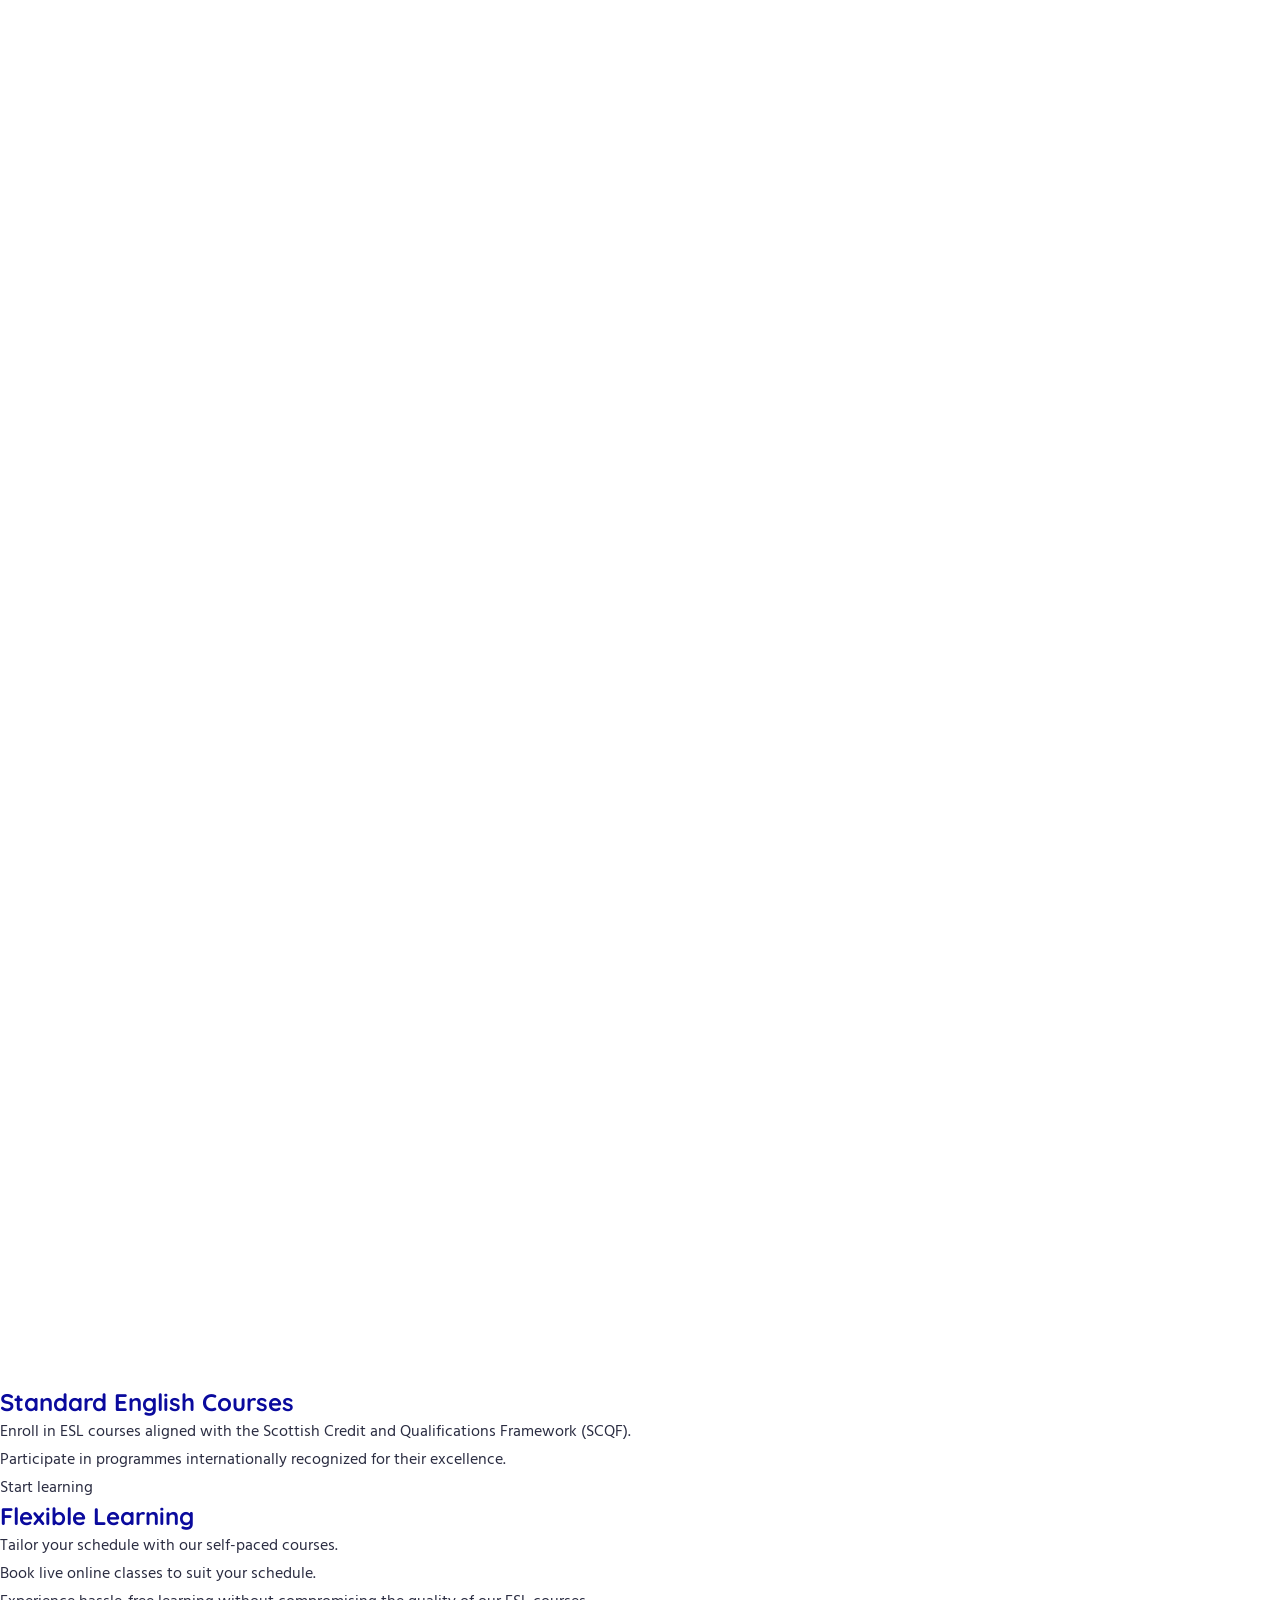
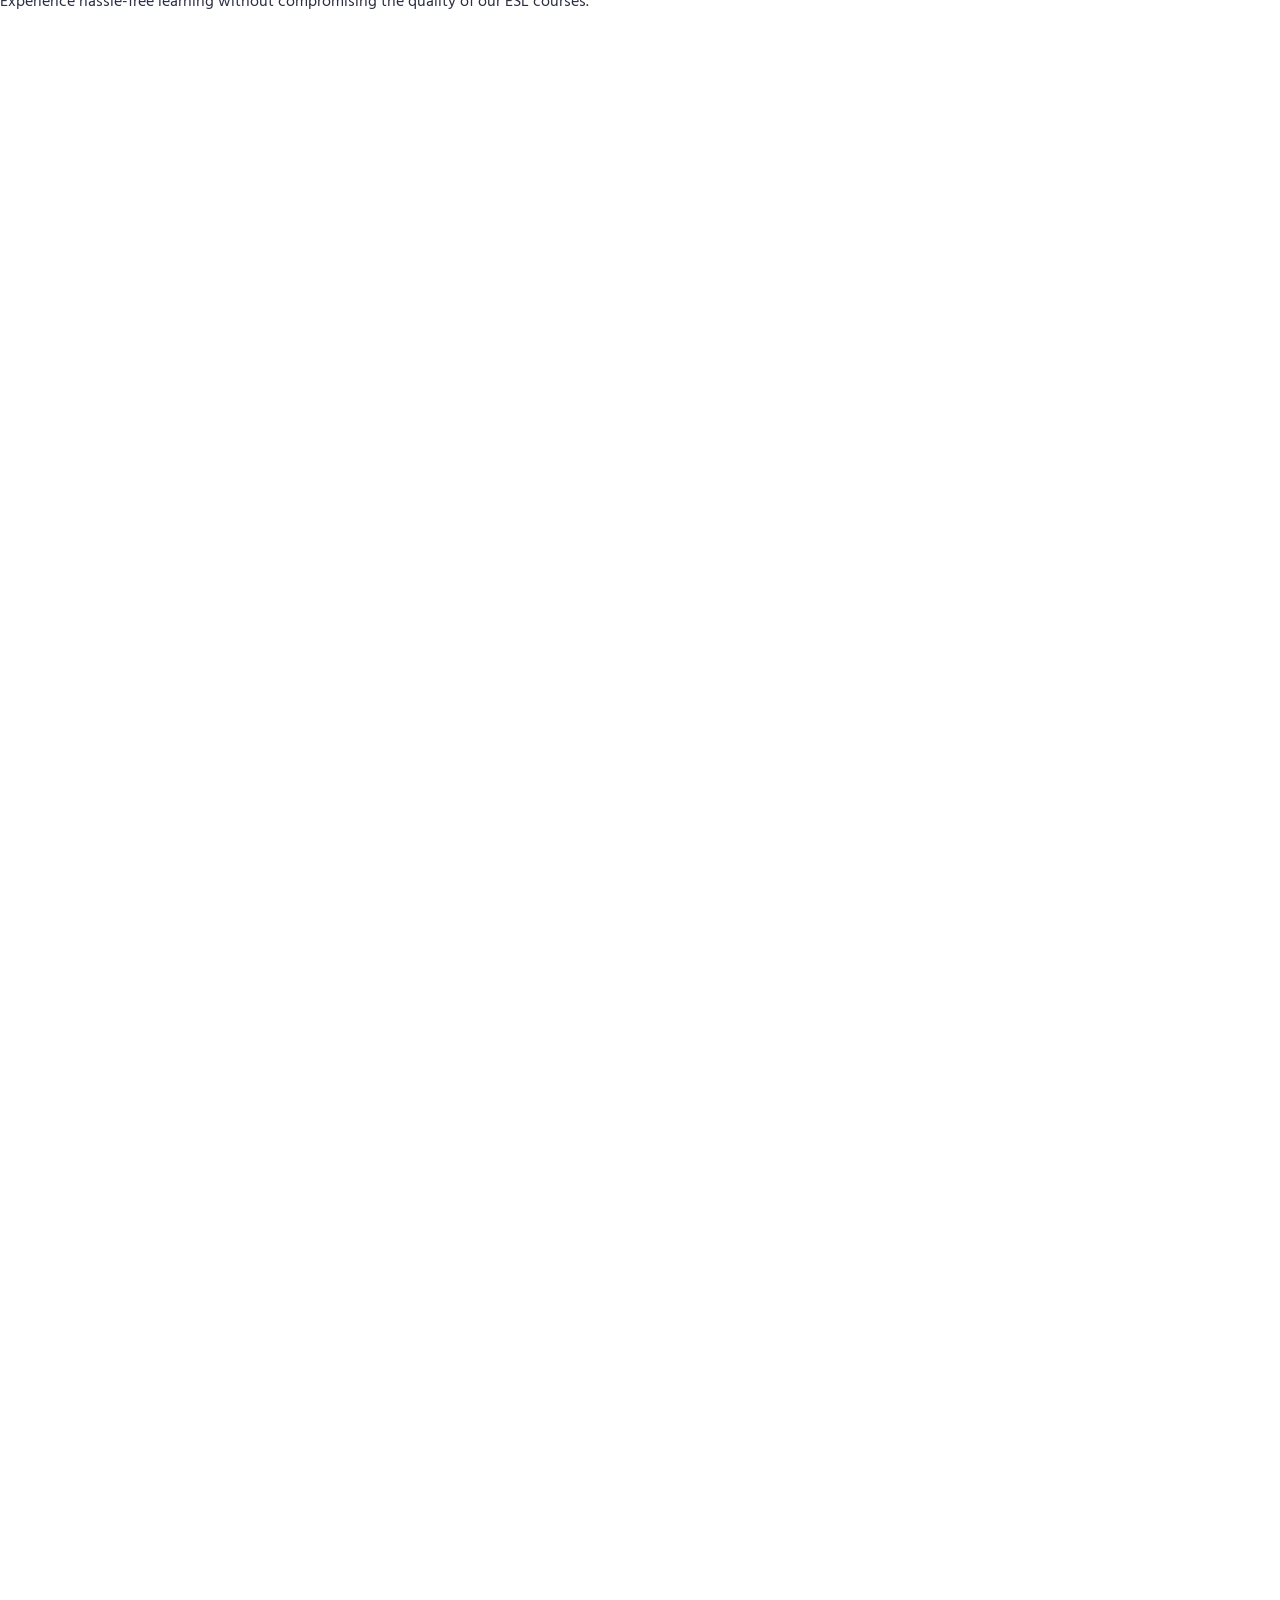
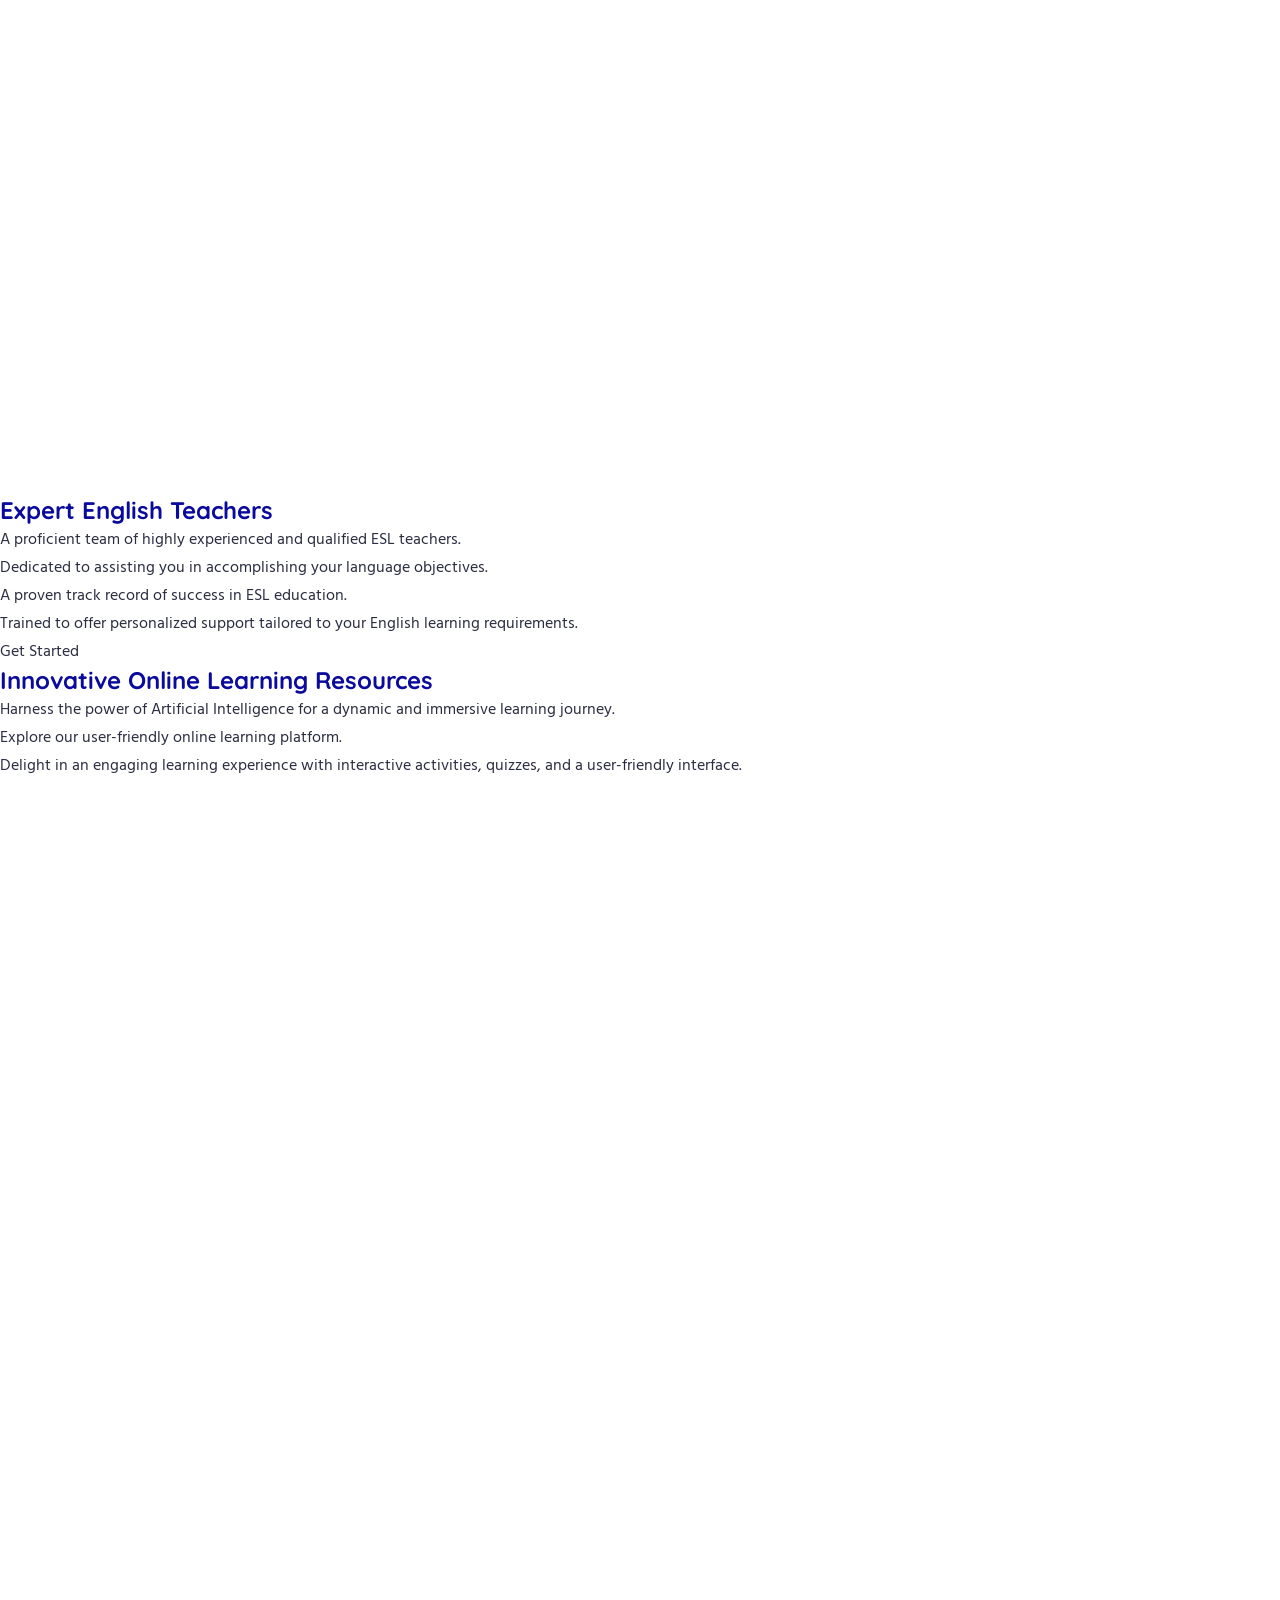
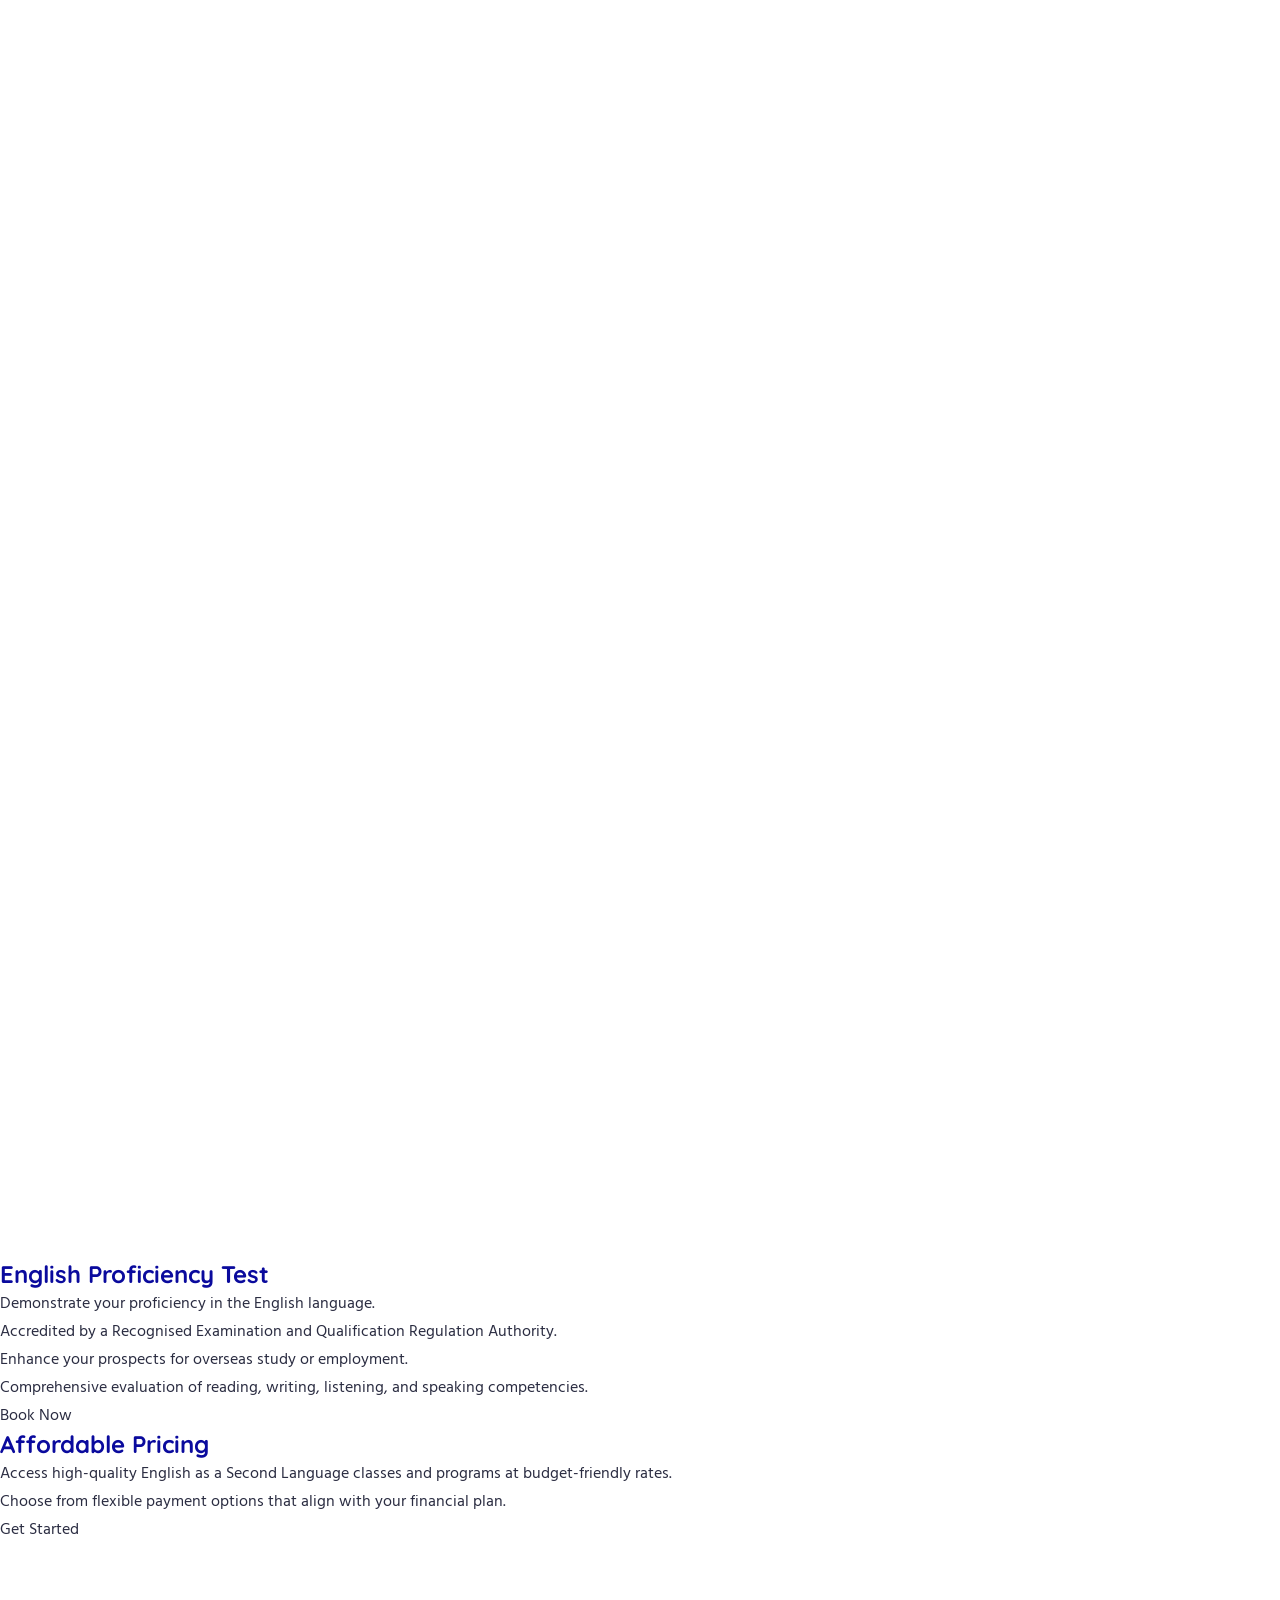
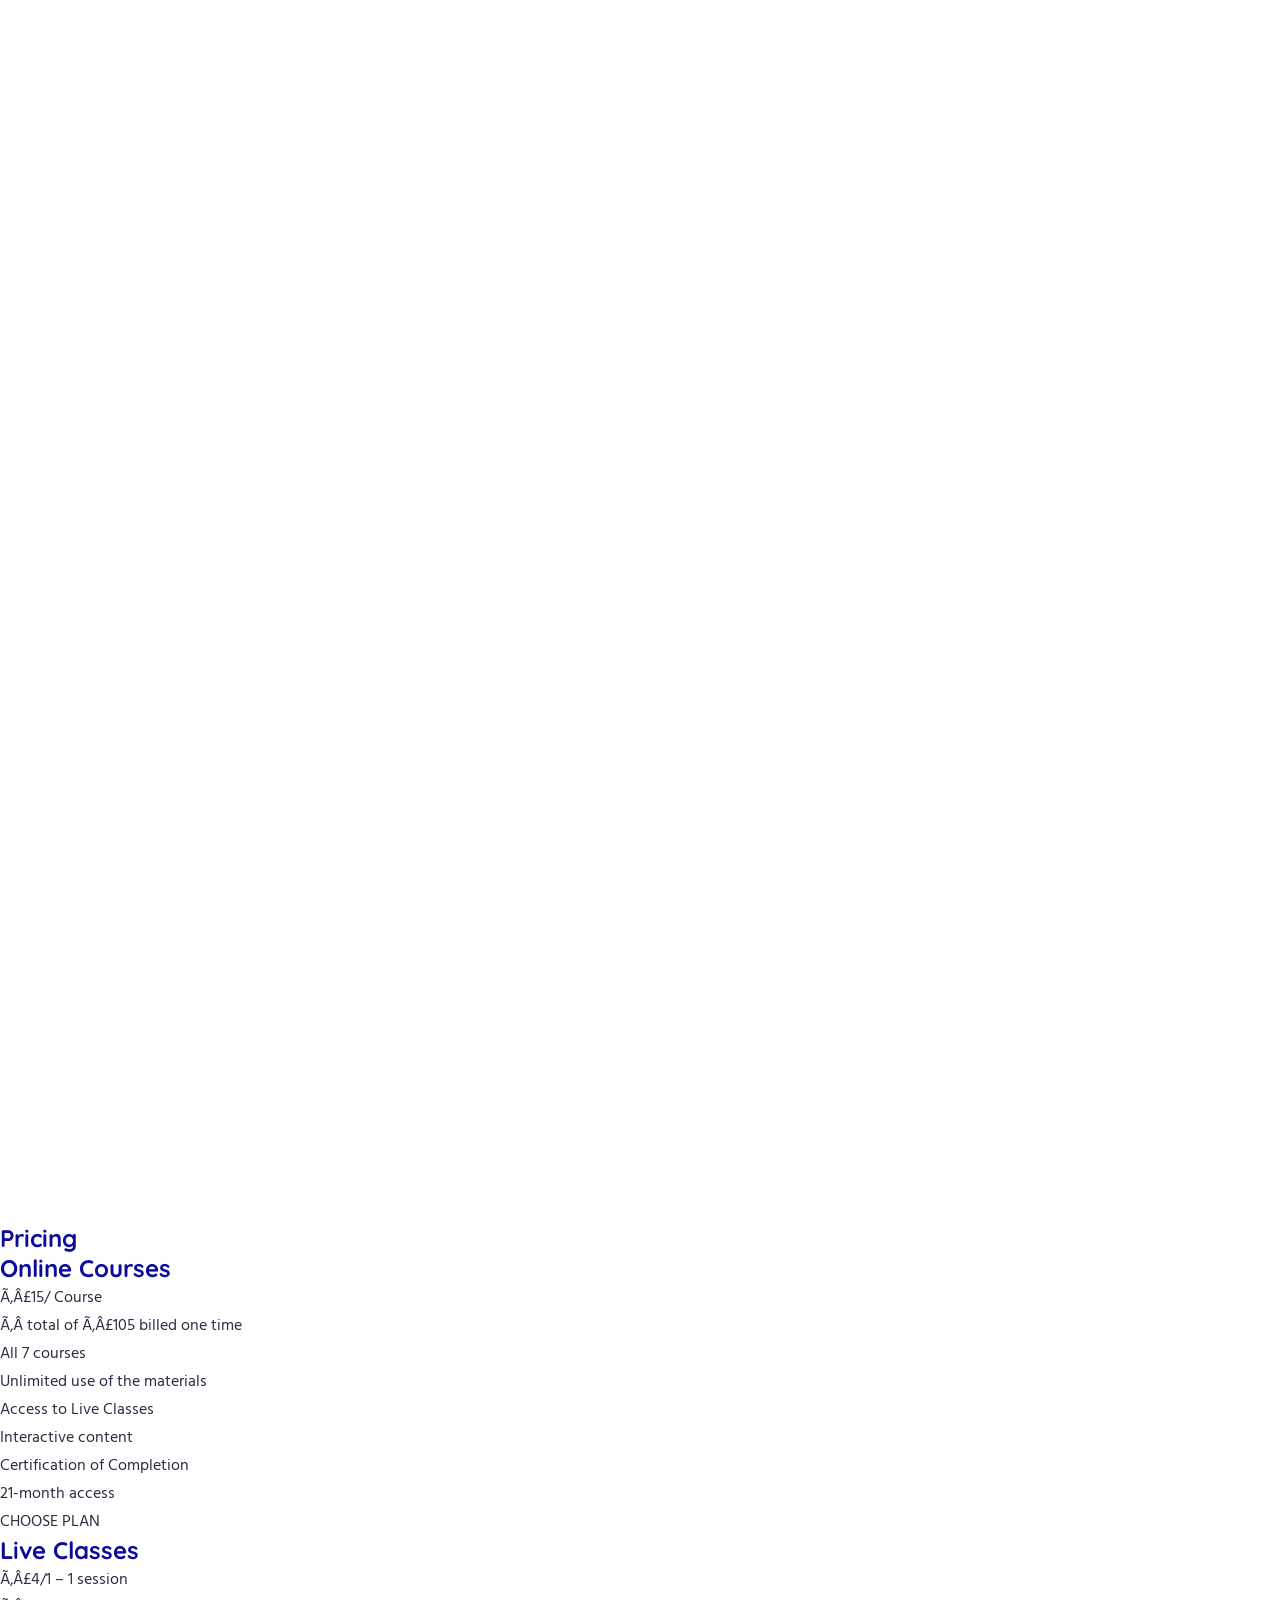
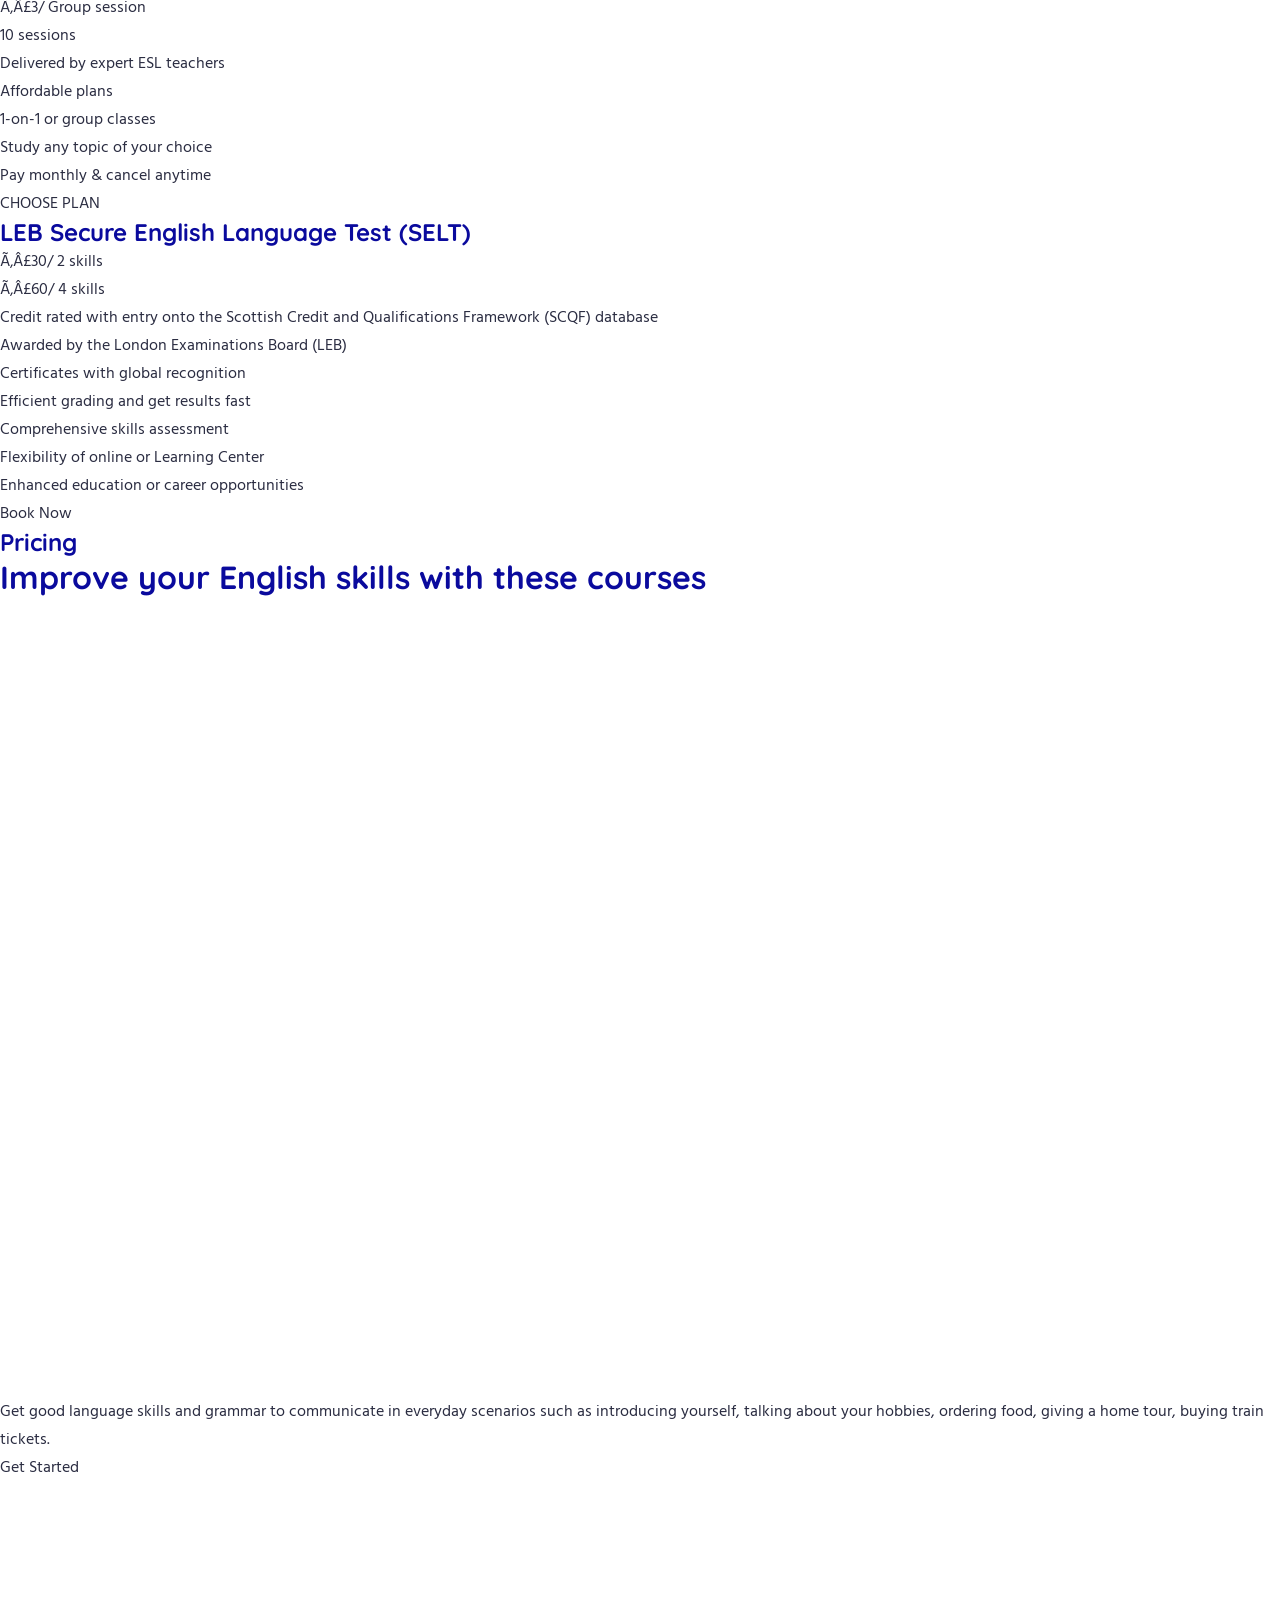
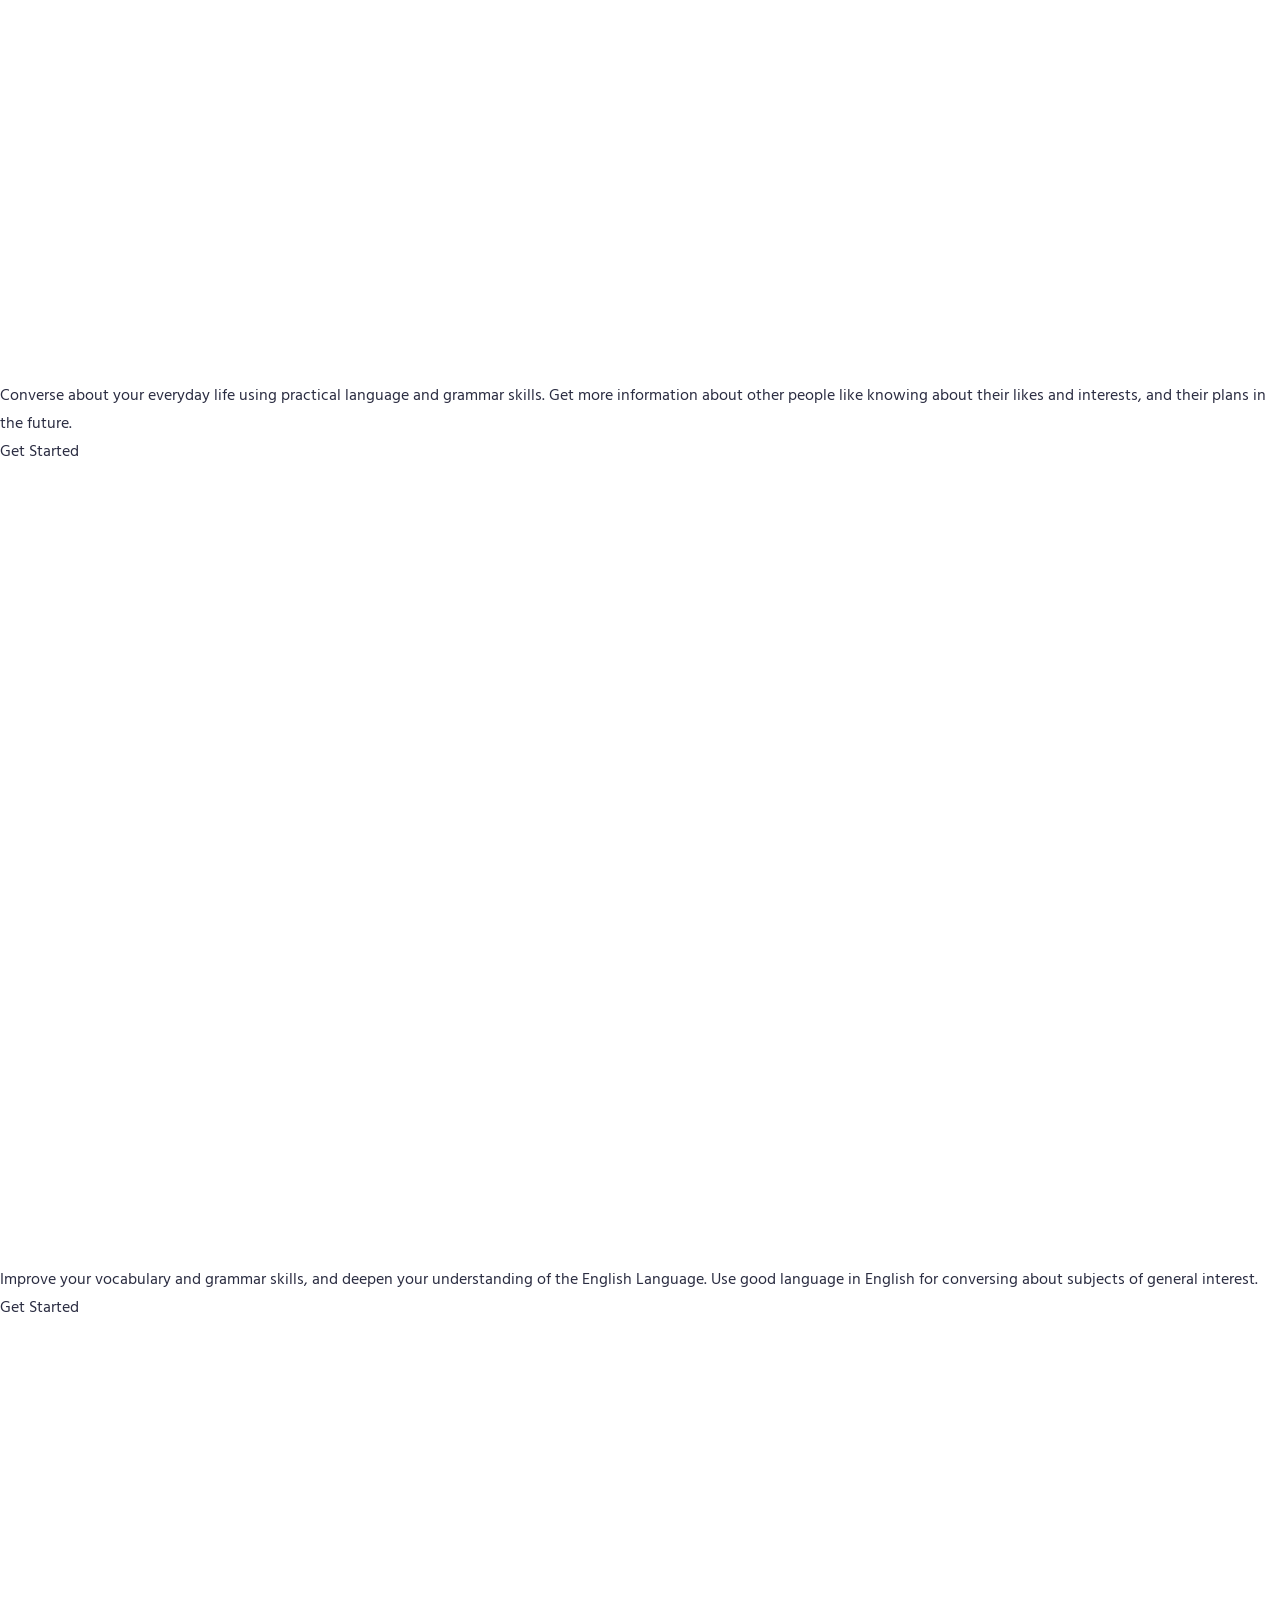
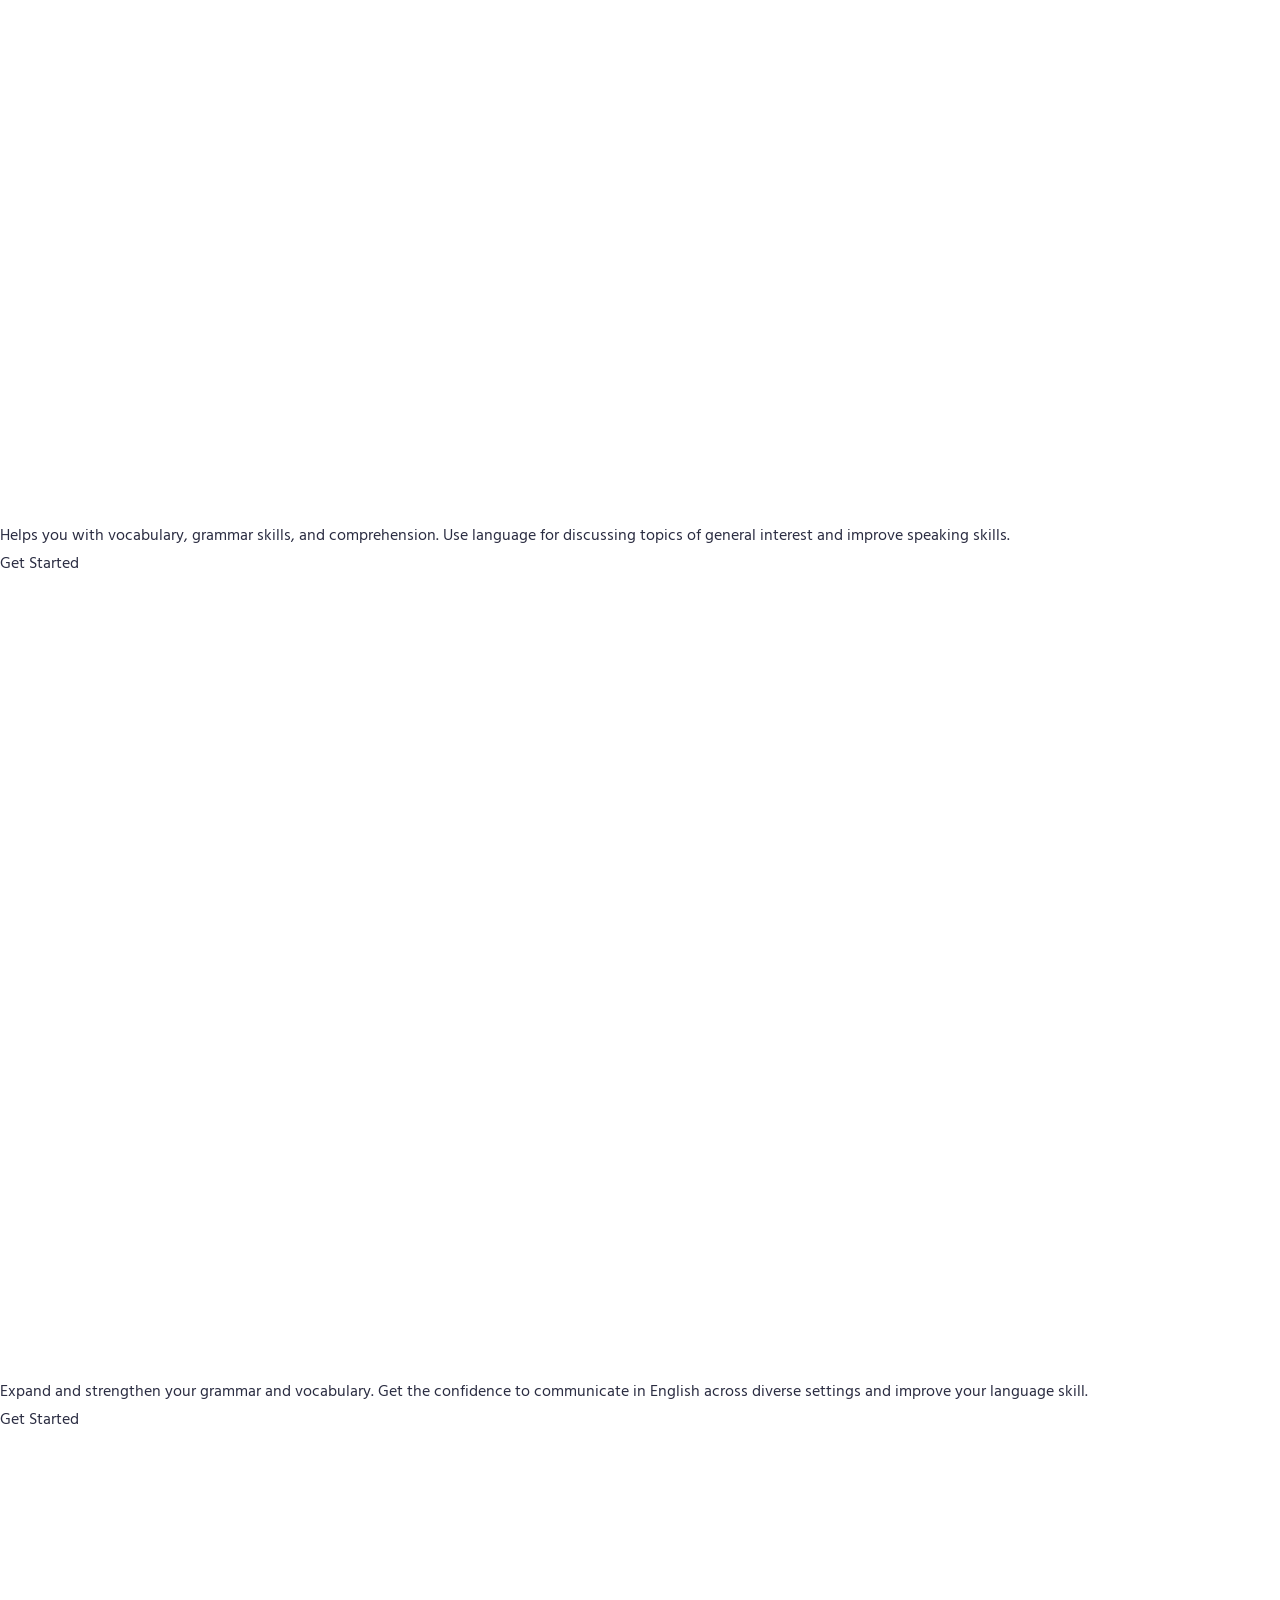
==== commit 3314a437: "Fix header flag visibility and use reliable flag CDN" ====
--- a/index.html
+++ b/index.html
@@ -700,10 +700,10 @@
 					data-widget_type="shortcode.default">
 					<div class="elementor-widget-container">
 						<div class="elementor-shortcode">
-							<div style="display:flex;align-items:center;gap:8px;padding:5px;font-family:sans-serif;color:#fff;">
-    <img src="https://esol.education/wp-content/plugins/gtranslate/flags/24/en-uk.png" width="24" height="24">
+							<div style="display:flex;align-items:center;gap:6px;padding:5px;font-family:'Quicksand',sans-serif;color:#0A0A9D;font-weight:700;font-size:14px;">
+    <img src="https://flagcdn.com/w20/gb.png" width="18" style="border-radius:2px;box-shadow:0 1px 3px rgba(0,0,0,0.1);">
     <span>English</span>
-    <i class="fas fa-caret-down"></i>
+    <i class="fas fa-caret-down" style="font-size: 10px;"></i>
 </div>
 						</div>
 					</div>
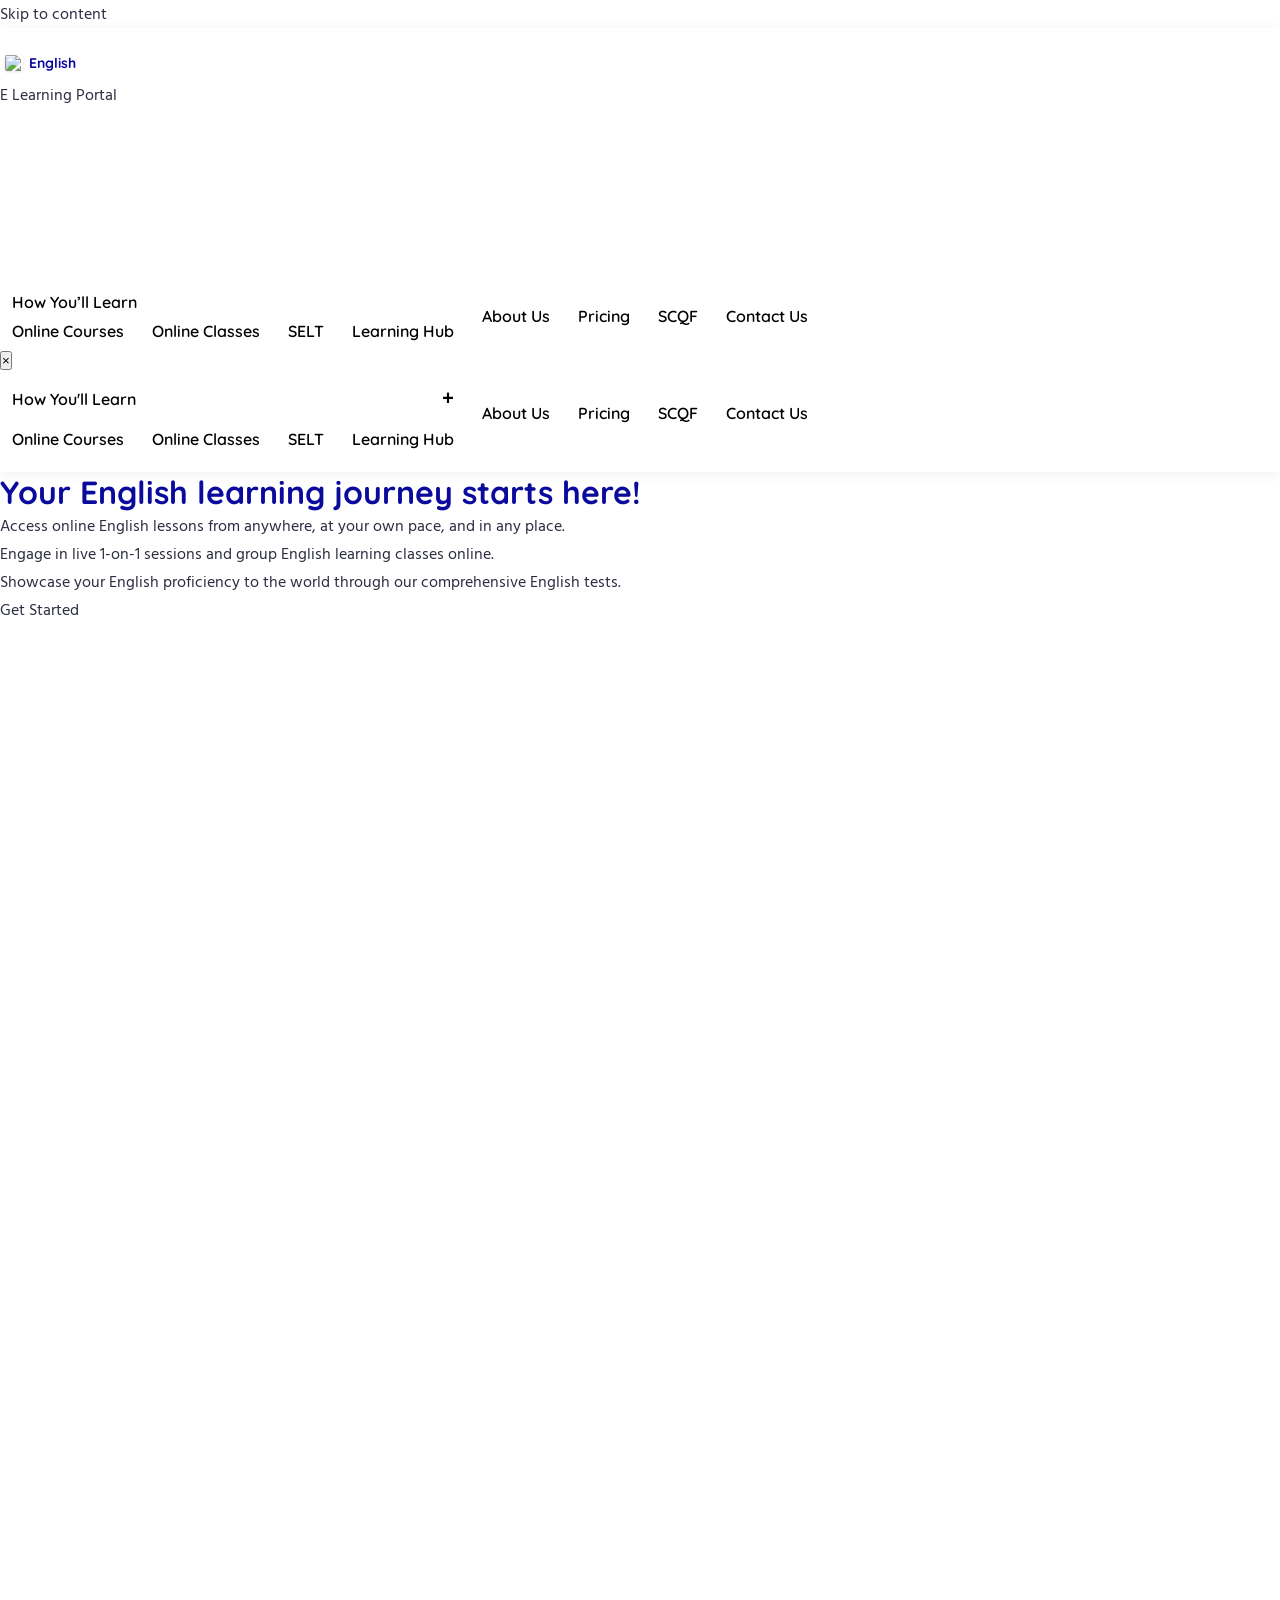
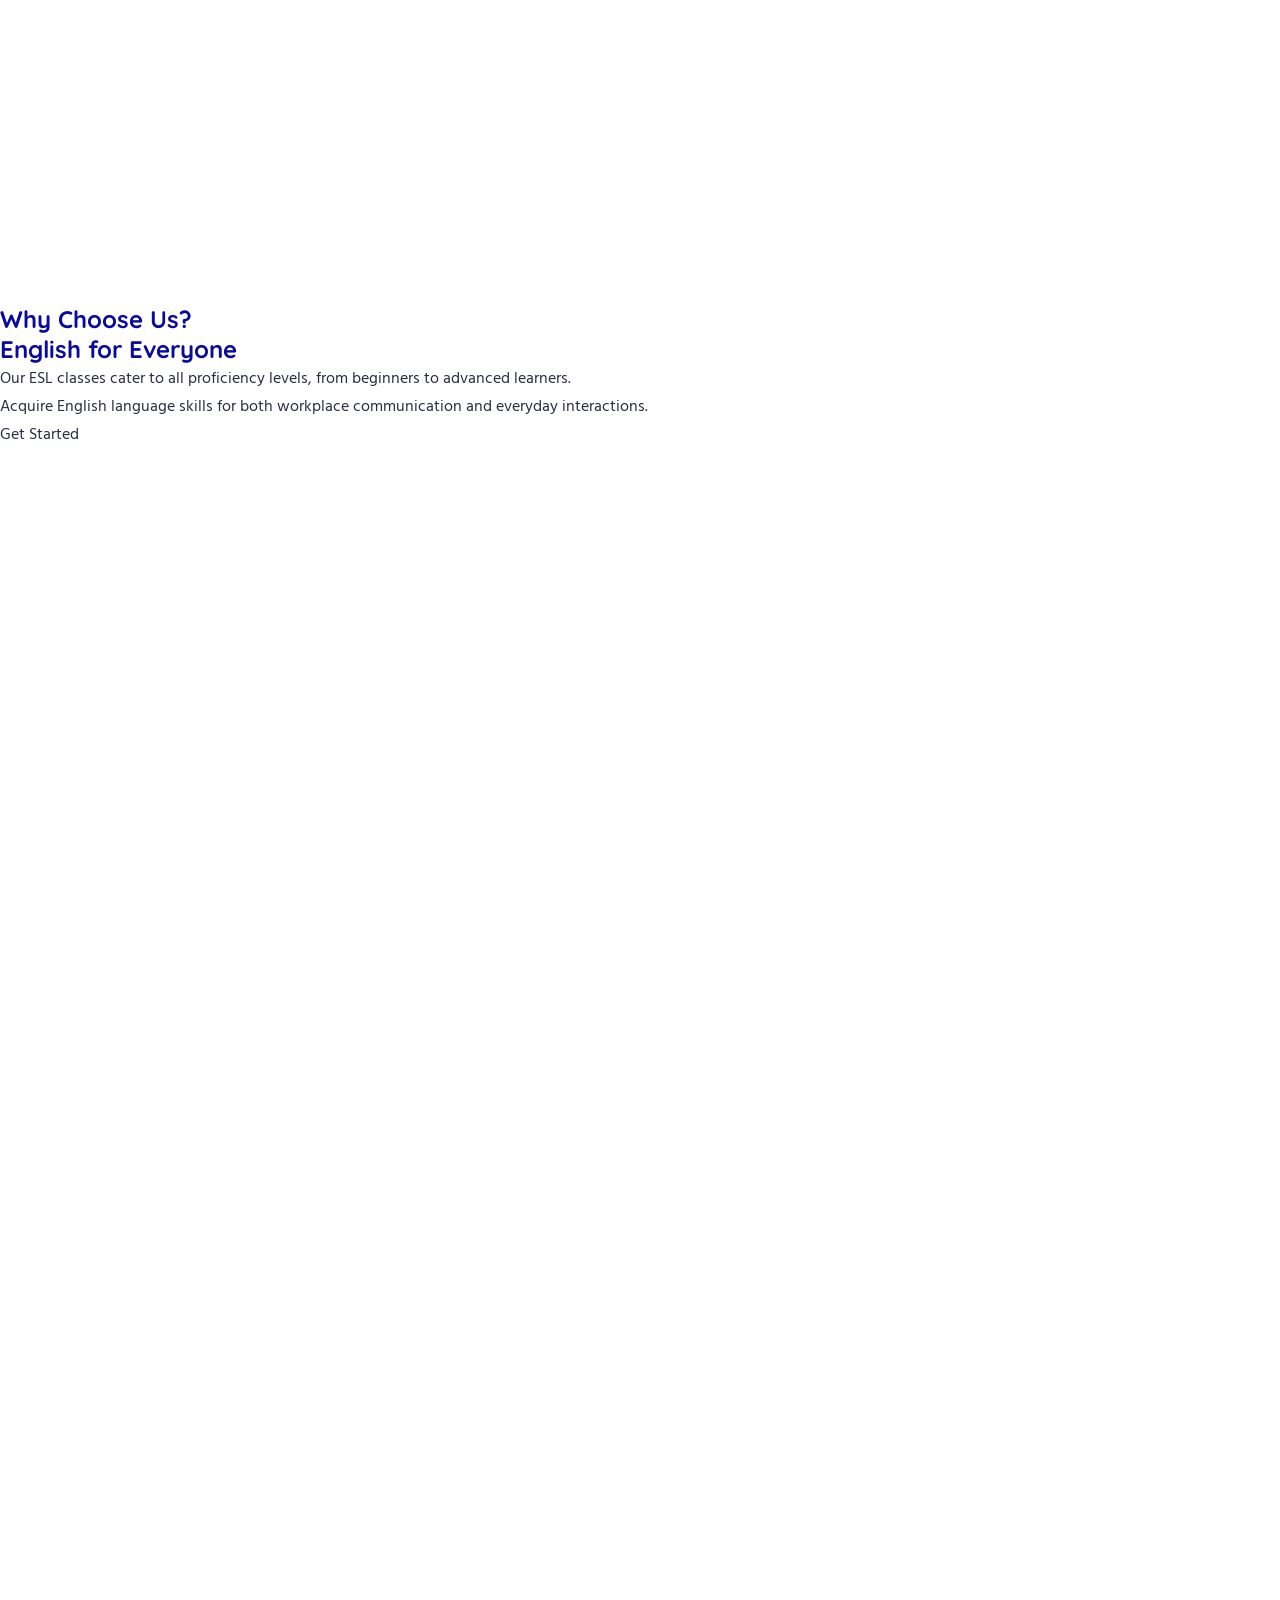
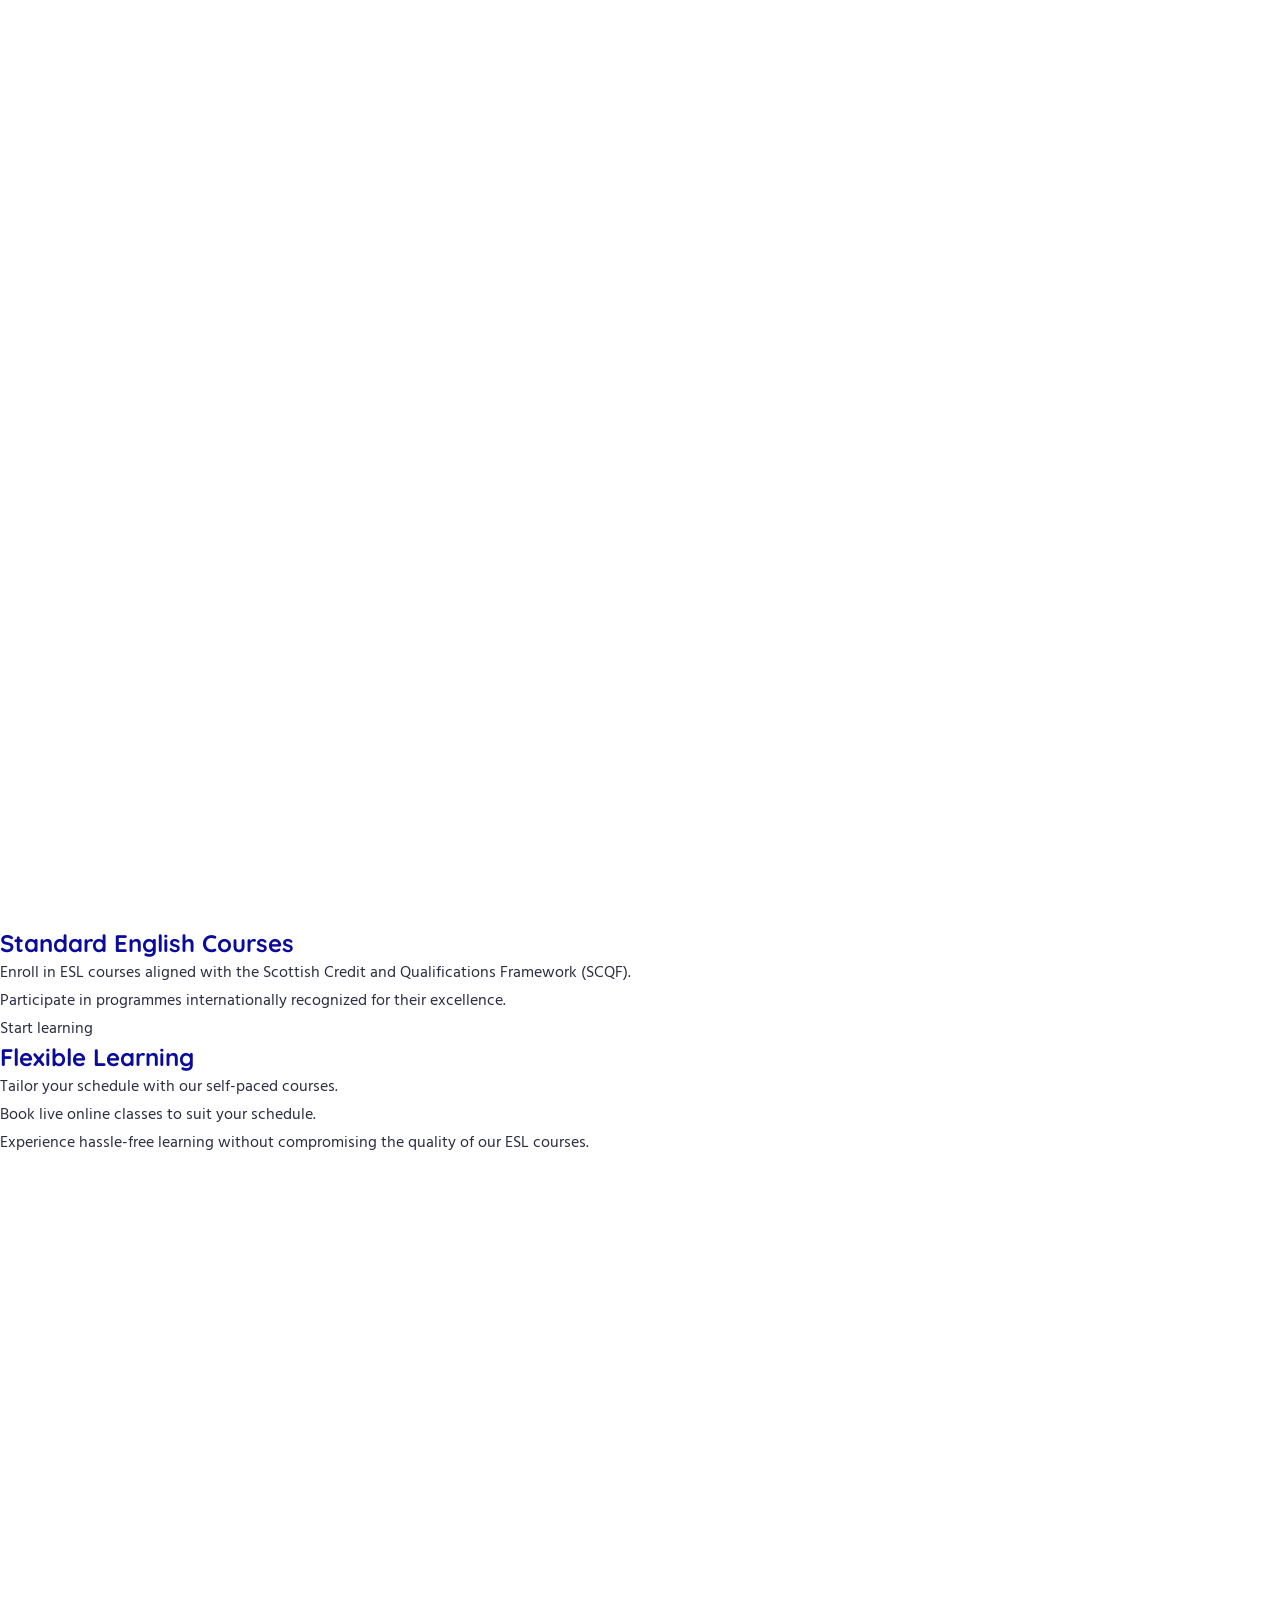
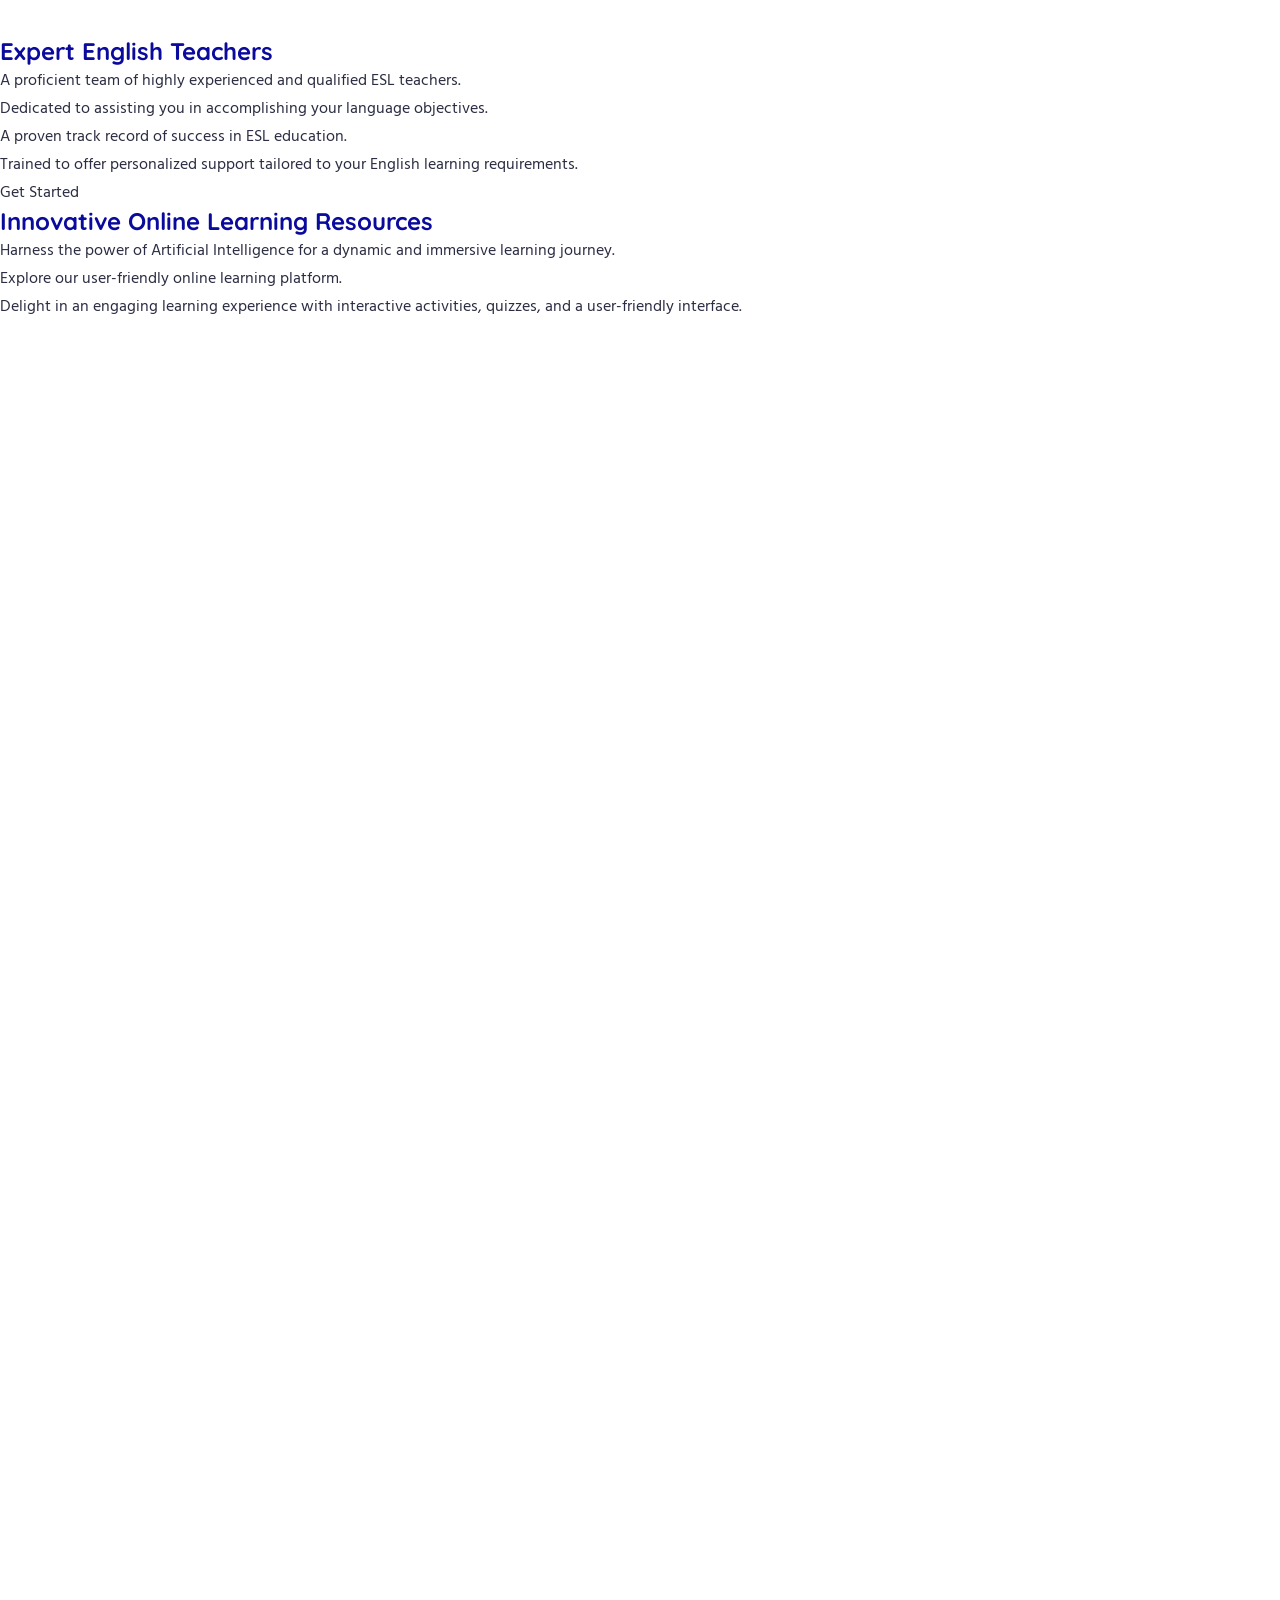
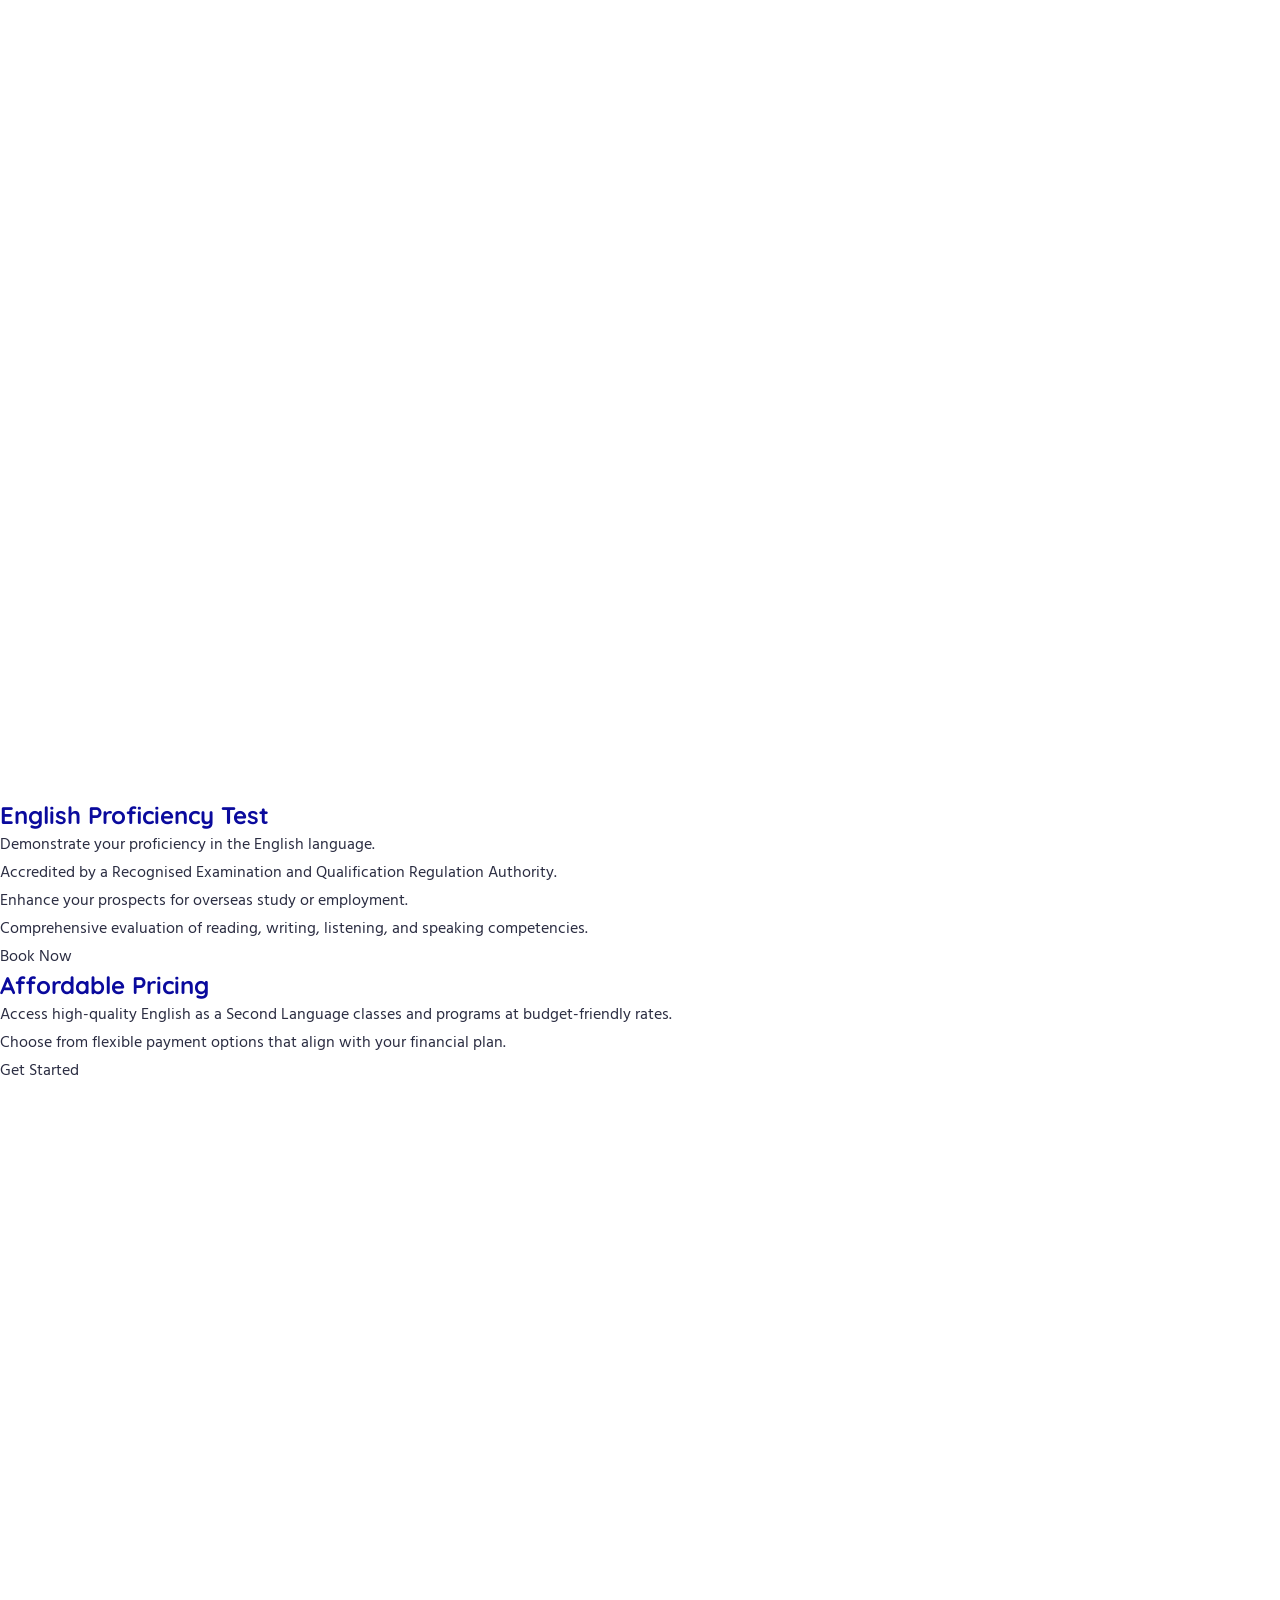
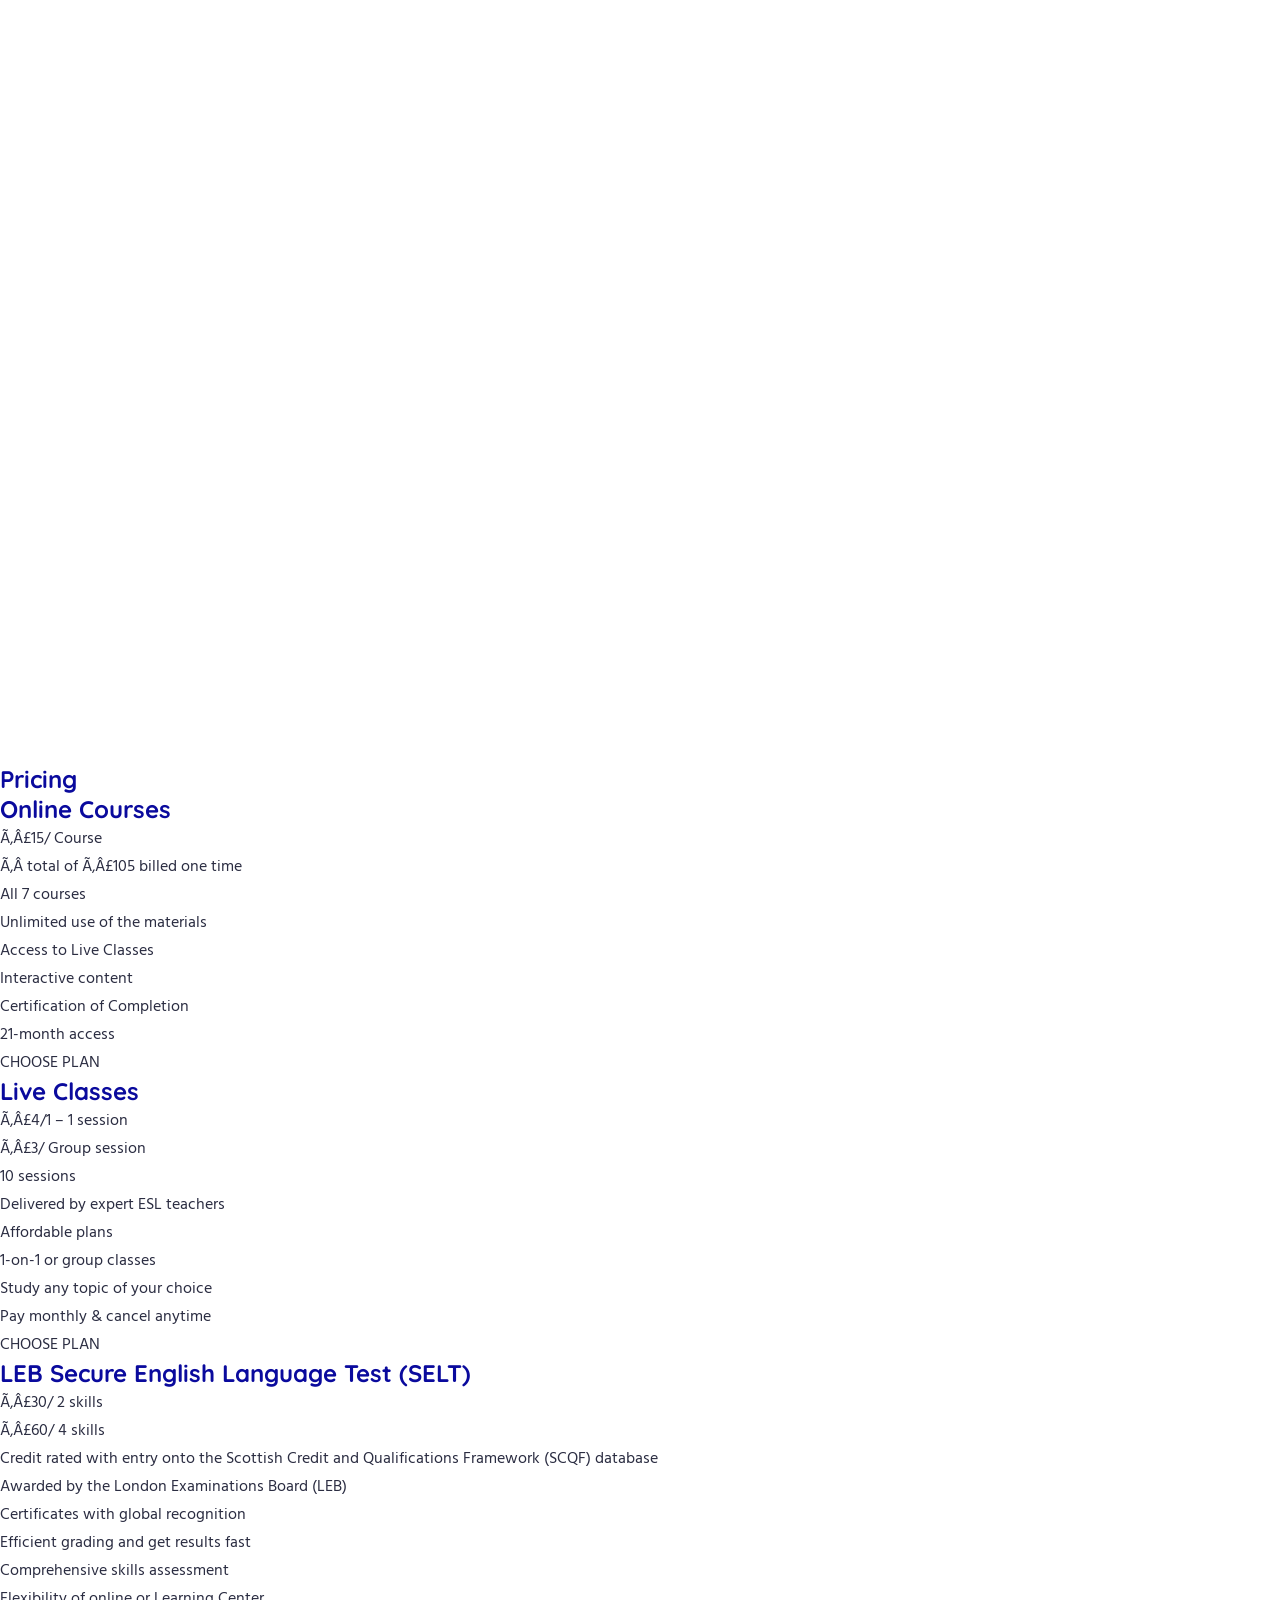
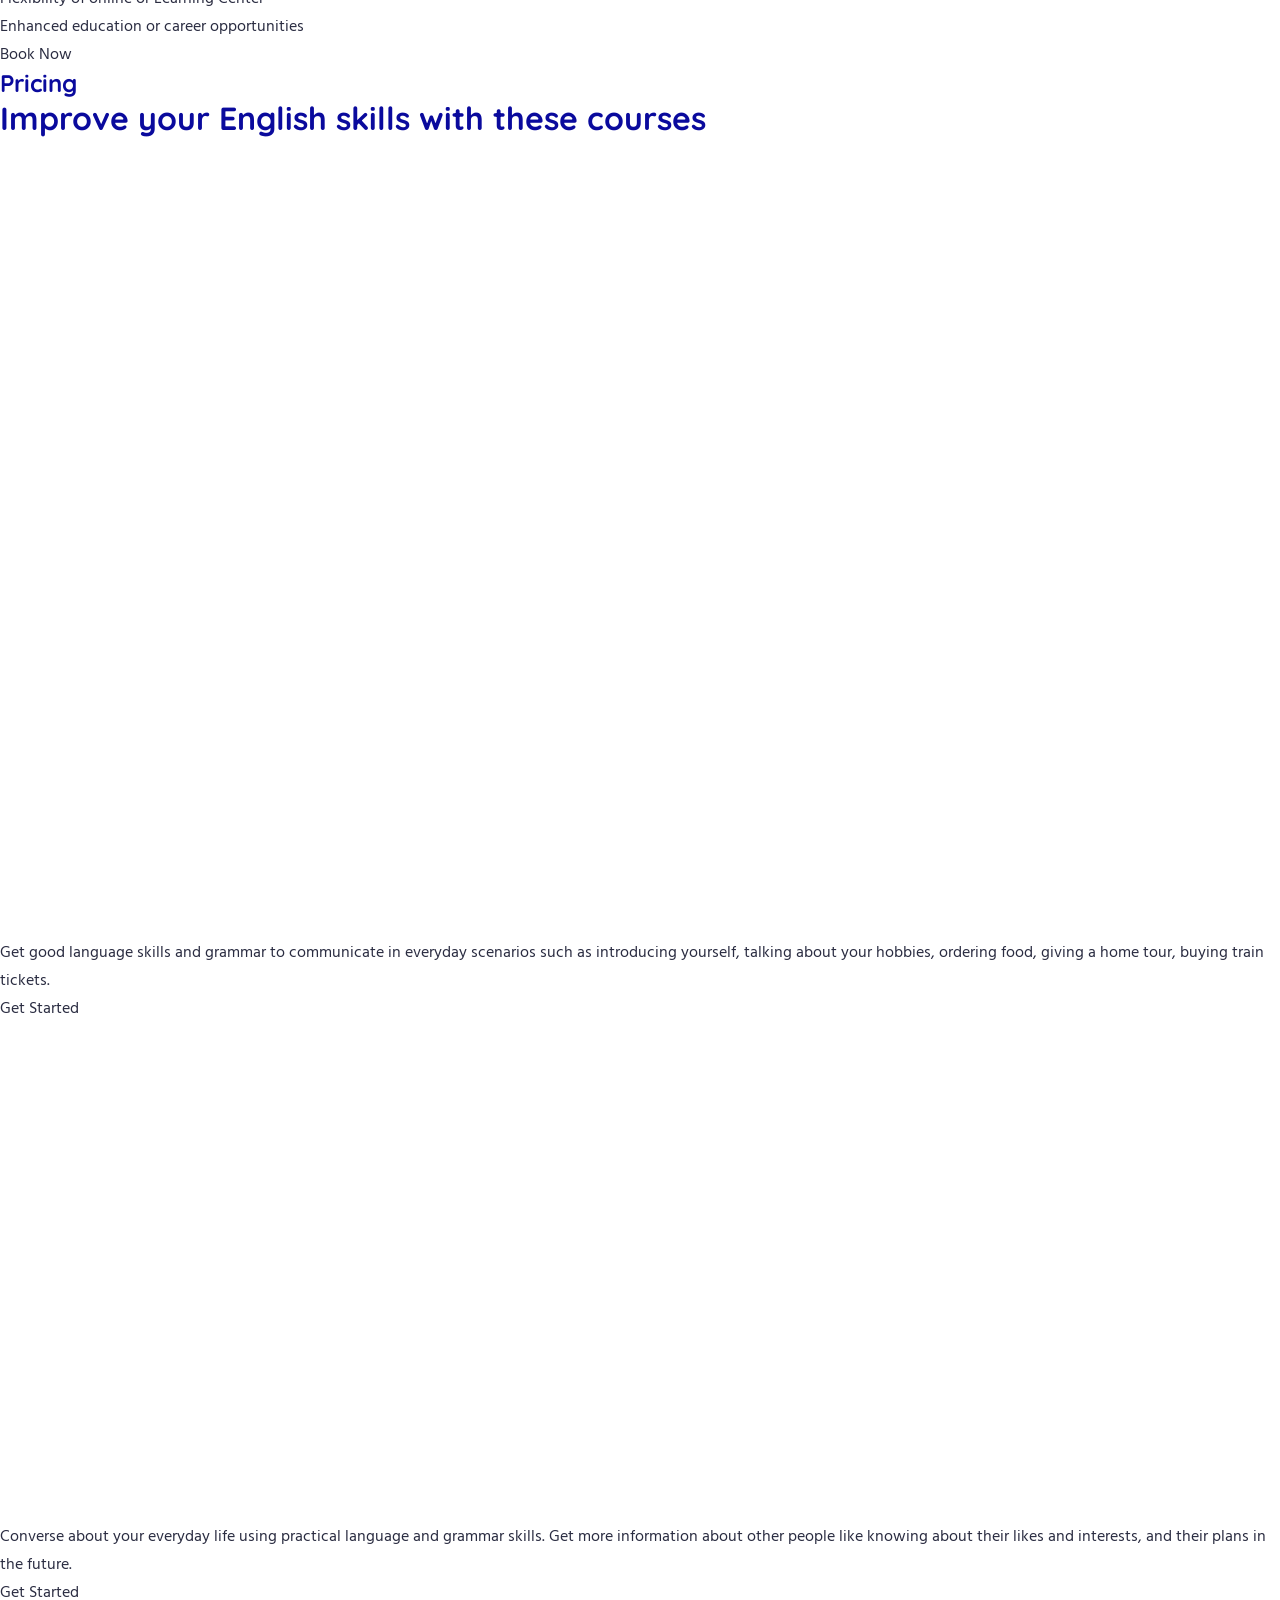
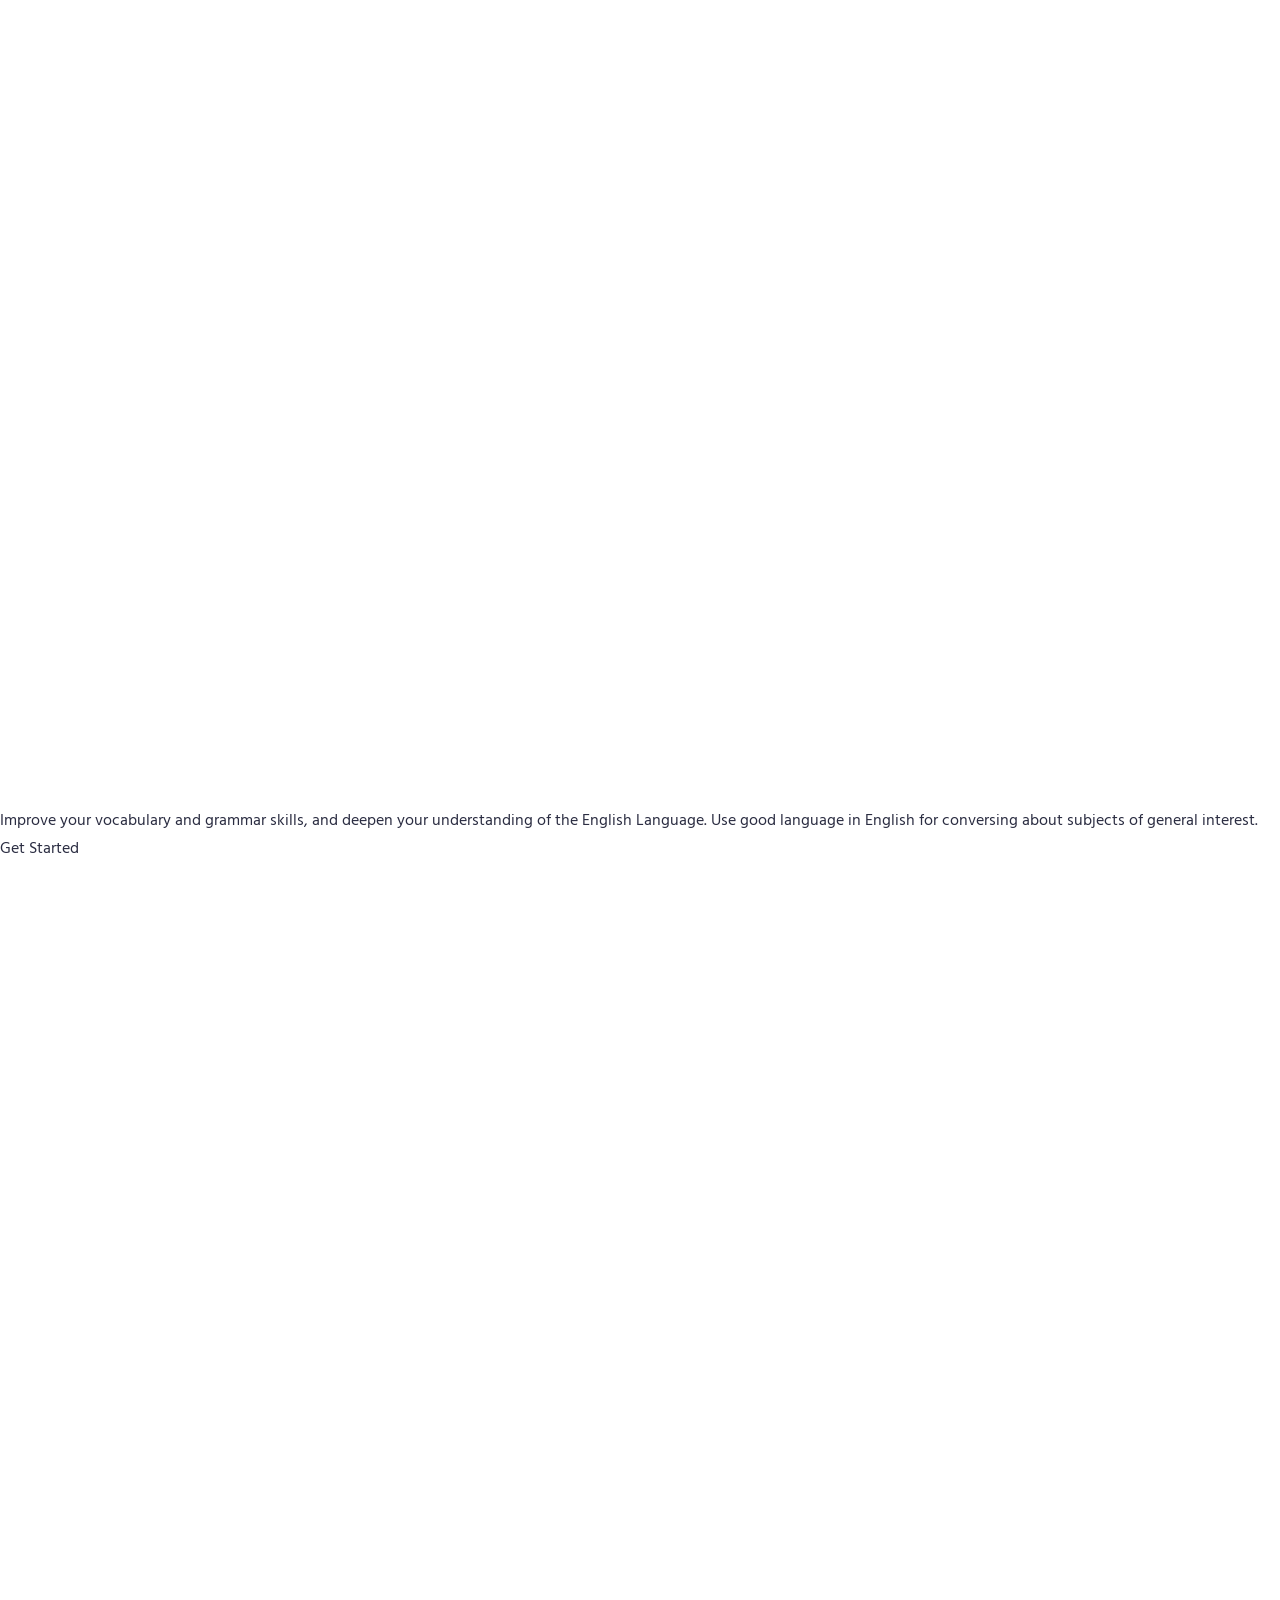
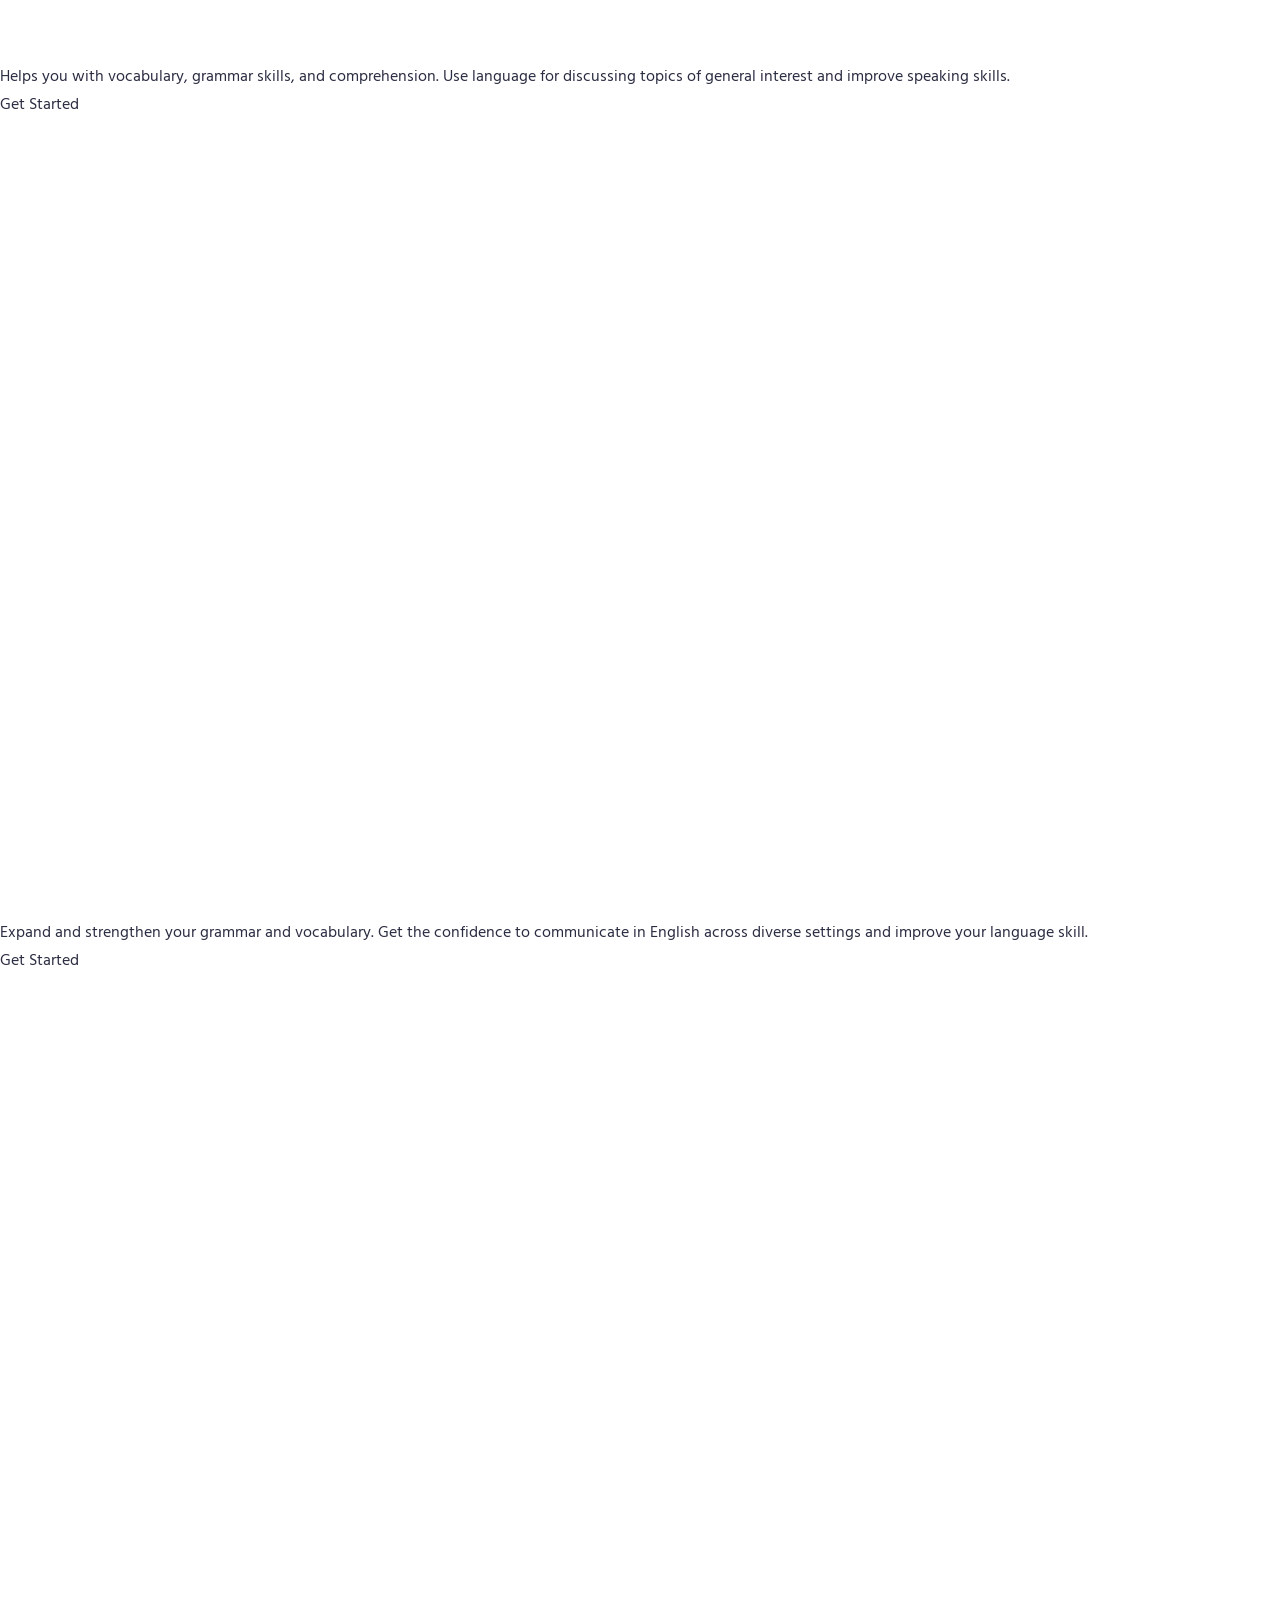
==== commit 5ee9f94a: "Repair header structure and localize image/video assets" ====
--- a/index.html
+++ b/index.html
@@ -485,7 +485,7 @@
 		id="hello-elementor-header-footer-css" media="all" rel="stylesheet" />
 	<link href="https://esol.education/wp-content/plugins/elementor/assets/css/frontend.min.css?ver=4.0.1"
 		id="elementor-frontend-css" media="all" rel="stylesheet" />
-	<link href="https://esol.education/wp-content/uploads/elementor/css/post-9.css?ver=1775260013"
+	<link href="wp-content/uploads/elementor/css/post-9.css?ver=1775260013"
 		id="elementor-post-9-css" media="all" rel="stylesheet" />
 	<link href="https://esol.education/wp-content/plugins/elementor/assets/css/widget-spacer.min.css?ver=4.0.1"
 		id="widget-spacer-css" media="all" rel="stylesheet" />
@@ -527,11 +527,11 @@
 		id="widget-image-carousel-css" media="all" rel="stylesheet" />
 	<link href="https://esol.education/wp-content/plugins/elementor/assets/css/widget-video.min.css?ver=4.0.1"
 		id="widget-video-css" media="all" rel="stylesheet" />
-	<link href="https://esol.education/wp-content/uploads/elementor/css/post-7.css?ver=1777279557"
+	<link href="wp-content/uploads/elementor/css/post-7.css?ver=1777279557"
 		id="elementor-post-7-css" media="all" rel="stylesheet" />
-	<link href="https://esol.education/wp-content/uploads/elementor/css/post-148.css?ver=1775260014"
+	<link href="wp-content/uploads/elementor/css/post-148.css?ver=1775260014"
 		id="elementor-post-148-css" media="all" rel="stylesheet" />
-	<link href="https://esol.education/wp-content/uploads/elementor/css/post-290.css?ver=1775260015"
+	<link href="wp-content/uploads/elementor/css/post-290.css?ver=1775260015"
 		id="elementor-post-290-css" media="all" rel="stylesheet" />
 	<link
 		href="https://esol.education/wp-content/plugins/essential-addons-for-elementor-lite/assets/front-end/css/view/general.min.css?ver=6.5.13"
@@ -578,10 +578,10 @@
 			}
 		}
 	</style>
-	<link href="https://esol.education/wp-content/uploads/2023/10/image003-100x100.png" rel="icon" sizes="32x32" />
-	<link href="https://esol.education/wp-content/uploads/2023/10/image003-300x300.png" rel="icon" sizes="192x192" />
-	<link href="https://esol.education/wp-content/uploads/2023/10/image003-300x300.png" rel="apple-touch-icon" />
-	<meta content="https://esol.education/wp-content/uploads/2023/10/image003-300x300.png"
+	<link href="wp-content/uploads/2023/10/image003-100x100.png" rel="icon" sizes="32x32" />
+	<link href="wp-content/uploads/2023/10/image003-300x300.png" rel="icon" sizes="192x192" />
+	<link href="wp-content/uploads/2023/10/image003-300x300.png" rel="apple-touch-icon" />
+	<meta content="wp-content/uploads/2023/10/image003-300x300.png"
 		name="msapplication-TileImage">
 	<style id="wp-custom-css">
 		.elementor-195 .elementor-element.elementor-element-cfe5056 {}
@@ -726,7 +726,11 @@
 			</div>
 		</div>
 
-		<div class="elementor-element elementor-element-924ad27 e-con-full e-flex e-con e-child" data-e-type="container"
+		
+
+
+<div class="elementor-element elementor-element-3d4dccb e-con-full e-flex e-con e-parent" data-id="3d4dccb" data-element_type="container" data-e-type="container">
+<div class="elementor-element elementor-element-924ad27 e-con-full e-flex e-con e-child" data-e-type="container"
 			data-element_type="container" data-id="924ad27">
 			<div class="elementor-element elementor-element-60d1068 elementor-widget__width-initial elementor-widget-mobile__width-initial elementor-widget-tablet__width-initial elementor-widget elementor-widget-image"
 				data-e-type="widget" data-element_type="widget" data-id="60d1068" data-widget_type="image.default">
@@ -734,8 +738,8 @@
 					<a href="index.html">
 						<img alt="" class="attachment-large size-large wp-image-6197" fetchpriority="high" height="179"
 							sizes="(max-width: 638px) 100vw, 638px"
-							src="https://esol.education/wp-content/uploads/2023/06/ESOL-icon.png"
-							srcset="https://esol.education/wp-content/uploads/2023/06/ESOL-icon.png 638w, https://esol.education/wp-content/uploads/2023/06/ESOL-icon-600x168.png 600w, https://esol.education/wp-content/uploads/2023/06/ESOL-icon-300x84.png 300w"
+							src="wp-content/uploads/2023/06/ESOL-icon.png"
+							srcset="wp-content/uploads/2023/06/ESOL-icon.png 638w, wp-content/uploads/2023/06/ESOL-icon-600x168.png 600w, wp-content/uploads/2023/06/ESOL-icon-300x84.png 300w"
 							width="638" /> </a>
 				</div>
 			</div>
@@ -819,12 +823,8 @@
 							<li class="menu-item menu-item-type-post_type menu-item-object-page menu-item-7611"><a
 									class="elementor-item" href="contact-us.html" tabindex="-1">Contact Us</a></li>
 						</ul>
-					</nav>
-				</div>
-			</div>
-		</div>
-		</div>
-	</header>
+					</nav></div></div></div></div>
+</header>
 	<div class="elementor elementor-7" data-elementor-id="7" data-elementor-post-type="page"
 		data-elementor-type="wp-page">
 		<div class="elementor-element elementor-element-83dc49c e-flex e-con-boxed e-con e-parent"
@@ -890,8 +890,8 @@
 						<div class="elementor-widget-container">
 							<img alt="" class="attachment-2048x2048 size-2048x2048 wp-image-7896" decoding="async"
 								height="1400" sizes="(max-width: 2000px) 100vw, 2000px"
-								src="https://esol.education/wp-content/uploads/2023/09/Reading-Poster-Landscape-42-x-29.7-cm-50-×-35-cm-1.png"
-								srcset="https://esol.education/wp-content/uploads/2023/09/Reading-Poster-Landscape-42-x-29.7-cm-50-×-35-cm-1.png 2000w, https://esol.education/wp-content/uploads/2023/09/Reading-Poster-Landscape-42-x-29.7-cm-50-×-35-cm-1-600x420.png 600w, https://esol.education/wp-content/uploads/2023/09/Reading-Poster-Landscape-42-x-29.7-cm-50-×-35-cm-1-300x210.png 300w, https://esol.education/wp-content/uploads/2023/09/Reading-Poster-Landscape-42-x-29.7-cm-50-×-35-cm-1-1024x717.png 1024w, https://esol.education/wp-content/uploads/2023/09/Reading-Poster-Landscape-42-x-29.7-cm-50-×-35-cm-1-768x538.png 768w, https://esol.education/wp-content/uploads/2023/09/Reading-Poster-Landscape-42-x-29.7-cm-50-×-35-cm-1-1536x1075.png 1536w"
+								src="wp-content/uploads/2023/09/Reading-Poster-Landscape-42-x-29.7-cm-50-×-35-cm-1.png"
+								srcset="wp-content/uploads/2023/09/Reading-Poster-Landscape-42-x-29.7-cm-50-×-35-cm-1.png 2000w, wp-content/uploads/2023/09/Reading-Poster-Landscape-42-x-29.7-cm-50-×-35-cm-1-600x420.png 600w, wp-content/uploads/2023/09/Reading-Poster-Landscape-42-x-29.7-cm-50-×-35-cm-1-300x210.png 300w, wp-content/uploads/2023/09/Reading-Poster-Landscape-42-x-29.7-cm-50-×-35-cm-1-1024x717.png 1024w, wp-content/uploads/2023/09/Reading-Poster-Landscape-42-x-29.7-cm-50-×-35-cm-1-768x538.png 768w, wp-content/uploads/2023/09/Reading-Poster-Landscape-42-x-29.7-cm-50-×-35-cm-1-1536x1075.png 1536w"
 								width="2000" />
 						</div>
 					</div>
@@ -962,8 +962,8 @@
 						<div class="elementor-widget-container">
 							<img alt="" class="attachment-2048x2048 size-2048x2048 wp-image-7264" decoding="async"
 								height="1414" sizes="(max-width: 2000px) 100vw, 2000px"
-								src="https://esol.education/wp-content/uploads/2023/09/102b.png"
-								srcset="https://esol.education/wp-content/uploads/2023/09/102b.png 2000w, https://esol.education/wp-content/uploads/2023/09/102b-600x424.png 600w, https://esol.education/wp-content/uploads/2023/09/102b-300x212.png 300w, https://esol.education/wp-content/uploads/2023/09/102b-1024x724.png 1024w, https://esol.education/wp-content/uploads/2023/09/102b-768x543.png 768w, https://esol.education/wp-content/uploads/2023/09/102b-1536x1086.png 1536w"
+								src="wp-content/uploads/2023/09/102b.png"
+								srcset="wp-content/uploads/2023/09/102b.png 2000w, wp-content/uploads/2023/09/102b-600x424.png 600w, wp-content/uploads/2023/09/102b-300x212.png 300w, wp-content/uploads/2023/09/102b-1024x724.png 1024w, wp-content/uploads/2023/09/102b-768x543.png 768w, wp-content/uploads/2023/09/102b-1536x1086.png 1536w"
 								width="2000" />
 						</div>
 					</div>
@@ -979,8 +979,8 @@
 						<div class="elementor-widget-container">
 							<img alt="" class="attachment-large size-large wp-image-7129" decoding="async" height="566"
 								loading="lazy" sizes="(max-width: 800px) 100vw, 800px"
-								src="https://esol.education/wp-content/uploads/2023/09/s22-1024x724.png"
-								srcset="https://esol.education/wp-content/uploads/2023/09/s22-1024x724.png 1024w, https://esol.education/wp-content/uploads/2023/09/s22-600x424.png 600w, https://esol.education/wp-content/uploads/2023/09/s22-300x212.png 300w, https://esol.education/wp-content/uploads/2023/09/s22-768x543.png 768w, https://esol.education/wp-content/uploads/2023/09/s22-1536x1086.png 1536w, https://esol.education/wp-content/uploads/2023/09/s22.png 2000w"
+								src="wp-content/uploads/2023/09/s22-1024x724.png"
+								srcset="wp-content/uploads/2023/09/s22-1024x724.png 1024w, wp-content/uploads/2023/09/s22-600x424.png 600w, wp-content/uploads/2023/09/s22-300x212.png 300w, wp-content/uploads/2023/09/s22-768x543.png 768w, wp-content/uploads/2023/09/s22-1536x1086.png 1536w, wp-content/uploads/2023/09/s22.png 2000w"
 								width="800" />
 						</div>
 					</div>
@@ -1076,8 +1076,8 @@
 						<div class="elementor-widget-container">
 							<img alt="" class="attachment-2048x2048 size-2048x2048 wp-image-7265" decoding="async"
 								height="1414" loading="lazy" sizes="(max-width: 2000px) 100vw, 2000px"
-								src="https://esol.education/wp-content/uploads/2023/09/101.png"
-								srcset="https://esol.education/wp-content/uploads/2023/09/101.png 2000w, https://esol.education/wp-content/uploads/2023/09/101-600x424.png 600w, https://esol.education/wp-content/uploads/2023/09/101-300x212.png 300w, https://esol.education/wp-content/uploads/2023/09/101-1024x724.png 1024w, https://esol.education/wp-content/uploads/2023/09/101-768x543.png 768w, https://esol.education/wp-content/uploads/2023/09/101-1536x1086.png 1536w"
+								src="wp-content/uploads/2023/09/101.png"
+								srcset="wp-content/uploads/2023/09/101.png 2000w, wp-content/uploads/2023/09/101-600x424.png 600w, wp-content/uploads/2023/09/101-300x212.png 300w, wp-content/uploads/2023/09/101-1024x724.png 1024w, wp-content/uploads/2023/09/101-768x543.png 768w, wp-content/uploads/2023/09/101-1536x1086.png 1536w"
 								width="2000" />
 						</div>
 					</div>
@@ -1093,8 +1093,8 @@
 						<div class="elementor-widget-container">
 							<img alt="" class="attachment-large size-large wp-image-7143" decoding="async" height="566"
 								loading="lazy" sizes="(max-width: 800px) 100vw, 800px"
-								src="https://esol.education/wp-content/uploads/2023/09/s4-1024x724.png"
-								srcset="https://esol.education/wp-content/uploads/2023/09/s4-1024x724.png 1024w, https://esol.education/wp-content/uploads/2023/09/s4-600x424.png 600w, https://esol.education/wp-content/uploads/2023/09/s4-300x212.png 300w, https://esol.education/wp-content/uploads/2023/09/s4-768x543.png 768w, https://esol.education/wp-content/uploads/2023/09/s4-1536x1086.png 1536w, https://esol.education/wp-content/uploads/2023/09/s4.png 2000w"
+								src="wp-content/uploads/2023/09/s4-1024x724.png"
+								srcset="wp-content/uploads/2023/09/s4-1024x724.png 1024w, wp-content/uploads/2023/09/s4-600x424.png 600w, wp-content/uploads/2023/09/s4-300x212.png 300w, wp-content/uploads/2023/09/s4-768x543.png 768w, wp-content/uploads/2023/09/s4-1536x1086.png 1536w, wp-content/uploads/2023/09/s4.png 2000w"
 								width="800" />
 						</div>
 					</div>
@@ -1203,8 +1203,8 @@
 						<div class="elementor-widget-container">
 							<img alt="" class="attachment-2048x2048 size-2048x2048 wp-image-7150" decoding="async"
 								height="1414" loading="lazy" sizes="(max-width: 2000px) 100vw, 2000px"
-								src="https://esol.education/wp-content/uploads/2023/09/s5.png"
-								srcset="https://esol.education/wp-content/uploads/2023/09/s5.png 2000w, https://esol.education/wp-content/uploads/2023/09/s5-600x424.png 600w, https://esol.education/wp-content/uploads/2023/09/s5-300x212.png 300w, https://esol.education/wp-content/uploads/2023/09/s5-1024x724.png 1024w, https://esol.education/wp-content/uploads/2023/09/s5-768x543.png 768w, https://esol.education/wp-content/uploads/2023/09/s5-1536x1086.png 1536w"
+								src="wp-content/uploads/2023/09/s5.png"
+								srcset="wp-content/uploads/2023/09/s5.png 2000w, wp-content/uploads/2023/09/s5-600x424.png 600w, wp-content/uploads/2023/09/s5-300x212.png 300w, wp-content/uploads/2023/09/s5-1024x724.png 1024w, wp-content/uploads/2023/09/s5-768x543.png 768w, wp-content/uploads/2023/09/s5-1536x1086.png 1536w"
 								width="2000" />
 						</div>
 					</div>
@@ -1220,8 +1220,8 @@
 						<div class="elementor-widget-container">
 							<img alt="" class="attachment-large size-large wp-image-7153" decoding="async" height="566"
 								loading="lazy" sizes="(max-width: 800px) 100vw, 800px"
-								src="https://esol.education/wp-content/uploads/2023/09/s5a-1024x724.png"
-								srcset="https://esol.education/wp-content/uploads/2023/09/s5a-1024x724.png 1024w, https://esol.education/wp-content/uploads/2023/09/s5a-600x424.png 600w, https://esol.education/wp-content/uploads/2023/09/s5a-300x212.png 300w, https://esol.education/wp-content/uploads/2023/09/s5a-768x543.png 768w, https://esol.education/wp-content/uploads/2023/09/s5a-1536x1086.png 1536w, https://esol.education/wp-content/uploads/2023/09/s5a.png 2000w"
+								src="wp-content/uploads/2023/09/s5a-1024x724.png"
+								srcset="wp-content/uploads/2023/09/s5a-1024x724.png 1024w, wp-content/uploads/2023/09/s5a-600x424.png 600w, wp-content/uploads/2023/09/s5a-300x212.png 300w, wp-content/uploads/2023/09/s5a-768x543.png 768w, wp-content/uploads/2023/09/s5a-1536x1086.png 1536w, wp-content/uploads/2023/09/s5a.png 2000w"
 								width="800" />
 						</div>
 					</div>
@@ -1336,8 +1336,8 @@
 						<div class="elementor-widget-container">
 							<img alt="" class="attachment-2048x2048 size-2048x2048 wp-image-7266" decoding="async"
 								height="1414" loading="lazy" sizes="(max-width: 2000px) 100vw, 2000px"
-								src="https://esol.education/wp-content/uploads/2023/09/100.png"
-								srcset="https://esol.education/wp-content/uploads/2023/09/100.png 2000w, https://esol.education/wp-content/uploads/2023/09/100-600x424.png 600w, https://esol.education/wp-content/uploads/2023/09/100-300x212.png 300w, https://esol.education/wp-content/uploads/2023/09/100-1024x724.png 1024w, https://esol.education/wp-content/uploads/2023/09/100-768x543.png 768w, https://esol.education/wp-content/uploads/2023/09/100-1536x1086.png 1536w"
+								src="wp-content/uploads/2023/09/100.png"
+								srcset="wp-content/uploads/2023/09/100.png 2000w, wp-content/uploads/2023/09/100-600x424.png 600w, wp-content/uploads/2023/09/100-300x212.png 300w, wp-content/uploads/2023/09/100-1024x724.png 1024w, wp-content/uploads/2023/09/100-768x543.png 768w, wp-content/uploads/2023/09/100-1536x1086.png 1536w"
 								width="2000" />
 						</div>
 					</div>
@@ -1709,8 +1709,8 @@
 					<div class="elementor-widget-container">
 						<img alt="" class="attachment-large size-large wp-image-7086" decoding="async" height="800"
 							loading="lazy" sizes="(max-width: 800px) 100vw, 800px"
-							src="https://esol.education/wp-content/uploads/2023/09/A1-1024x1024.jpg"
-							srcset="https://esol.education/wp-content/uploads/2023/09/A1-1024x1024.jpg 1024w, https://esol.education/wp-content/uploads/2023/09/A1-300x300.jpg 300w, https://esol.education/wp-content/uploads/2023/09/A1-100x100.jpg 100w, https://esol.education/wp-content/uploads/2023/09/A1-600x600.jpg 600w, https://esol.education/wp-content/uploads/2023/09/A1-150x150.jpg 150w, https://esol.education/wp-content/uploads/2023/09/A1-768x768.jpg 768w, https://esol.education/wp-content/uploads/2023/09/A1-1536x1536.jpg 1536w, https://esol.education/wp-content/uploads/2023/09/A1-2048x2048.jpg 2048w"
+							src="wp-content/uploads/2023/09/A1-1024x1024.jpg"
+							srcset="wp-content/uploads/2023/09/A1-1024x1024.jpg 1024w, wp-content/uploads/2023/09/A1-300x300.jpg 300w, wp-content/uploads/2023/09/A1-100x100.jpg 100w, wp-content/uploads/2023/09/A1-600x600.jpg 600w, wp-content/uploads/2023/09/A1-150x150.jpg 150w, wp-content/uploads/2023/09/A1-768x768.jpg 768w, wp-content/uploads/2023/09/A1-1536x1536.jpg 1536w, wp-content/uploads/2023/09/A1-2048x2048.jpg 2048w"
 							width="800" />
 					</div>
 				</div>
@@ -1745,8 +1745,8 @@
 					<div class="elementor-widget-container">
 						<img alt="" class="attachment-large size-large wp-image-7934" decoding="async" height="500"
 							loading="lazy" sizes="(max-width: 500px) 100vw, 500px"
-							src="https://esol.education/wp-content/uploads/2023/09/wedsa.png"
-							srcset="https://esol.education/wp-content/uploads/2023/09/wedsa.png 500w, https://esol.education/wp-content/uploads/2023/09/wedsa-300x300.png 300w, https://esol.education/wp-content/uploads/2023/09/wedsa-100x100.png 100w, https://esol.education/wp-content/uploads/2023/09/wedsa-150x150.png 150w"
+							src="wp-content/uploads/2023/09/wedsa.png"
+							srcset="wp-content/uploads/2023/09/wedsa.png 500w, wp-content/uploads/2023/09/wedsa-300x300.png 300w, wp-content/uploads/2023/09/wedsa-100x100.png 100w, wp-content/uploads/2023/09/wedsa-150x150.png 150w"
 							width="500" />
 					</div>
 				</div>
@@ -1781,8 +1781,8 @@
 					<div class="elementor-widget-container">
 						<img alt="" class="attachment-large size-large wp-image-7088" decoding="async" height="800"
 							loading="lazy" sizes="(max-width: 800px) 100vw, 800px"
-							src="https://esol.education/wp-content/uploads/2023/09/B1-1024x1024.jpg"
-							srcset="https://esol.education/wp-content/uploads/2023/09/B1-1024x1024.jpg 1024w, https://esol.education/wp-content/uploads/2023/09/B1-300x300.jpg 300w, https://esol.education/wp-content/uploads/2023/09/B1-100x100.jpg 100w, https://esol.education/wp-content/uploads/2023/09/B1-600x600.jpg 600w, https://esol.education/wp-content/uploads/2023/09/B1-150x150.jpg 150w, https://esol.education/wp-content/uploads/2023/09/B1-768x768.jpg 768w, https://esol.education/wp-content/uploads/2023/09/B1-1536x1536.jpg 1536w, https://esol.education/wp-content/uploads/2023/09/B1-2048x2048.jpg 2048w"
+							src="wp-content/uploads/2023/09/B1-1024x1024.jpg"
+							srcset="wp-content/uploads/2023/09/B1-1024x1024.jpg 1024w, wp-content/uploads/2023/09/B1-300x300.jpg 300w, wp-content/uploads/2023/09/B1-100x100.jpg 100w, wp-content/uploads/2023/09/B1-600x600.jpg 600w, wp-content/uploads/2023/09/B1-150x150.jpg 150w, wp-content/uploads/2023/09/B1-768x768.jpg 768w, wp-content/uploads/2023/09/B1-1536x1536.jpg 1536w, wp-content/uploads/2023/09/B1-2048x2048.jpg 2048w"
 							width="800" />
 					</div>
 				</div>
@@ -1816,8 +1816,8 @@
 					<div class="elementor-widget-container">
 						<img alt="" class="attachment-large size-large wp-image-7089" decoding="async" height="800"
 							loading="lazy" sizes="(max-width: 800px) 100vw, 800px"
-							src="https://esol.education/wp-content/uploads/2023/09/B1-1-1024x1024.jpg"
-							srcset="https://esol.education/wp-content/uploads/2023/09/B1-1-1024x1024.jpg 1024w, https://esol.education/wp-content/uploads/2023/09/B1-1-300x300.jpg 300w, https://esol.education/wp-content/uploads/2023/09/B1-1-100x100.jpg 100w, https://esol.education/wp-content/uploads/2023/09/B1-1-600x600.jpg 600w, https://esol.education/wp-content/uploads/2023/09/B1-1-150x150.jpg 150w, https://esol.education/wp-content/uploads/2023/09/B1-1-768x768.jpg 768w, https://esol.education/wp-content/uploads/2023/09/B1-1-1536x1536.jpg 1536w, https://esol.education/wp-content/uploads/2023/09/B1-1-2048x2048.jpg 2048w"
+							src="wp-content/uploads/2023/09/B1-1-1024x1024.jpg"
+							srcset="wp-content/uploads/2023/09/B1-1-1024x1024.jpg 1024w, wp-content/uploads/2023/09/B1-1-300x300.jpg 300w, wp-content/uploads/2023/09/B1-1-100x100.jpg 100w, wp-content/uploads/2023/09/B1-1-600x600.jpg 600w, wp-content/uploads/2023/09/B1-1-150x150.jpg 150w, wp-content/uploads/2023/09/B1-1-768x768.jpg 768w, wp-content/uploads/2023/09/B1-1-1536x1536.jpg 1536w, wp-content/uploads/2023/09/B1-1-2048x2048.jpg 2048w"
 							width="800" />
 					</div>
 				</div>
@@ -1851,8 +1851,8 @@
 					<div class="elementor-widget-container">
 						<img alt="" class="attachment-large size-large wp-image-7090" decoding="async" height="800"
 							loading="lazy" sizes="(max-width: 800px) 100vw, 800px"
-							src="https://esol.education/wp-content/uploads/2023/09/B2-1024x1024.jpg"
-							srcset="https://esol.education/wp-content/uploads/2023/09/B2-1024x1024.jpg 1024w, https://esol.education/wp-content/uploads/2023/09/B2-300x300.jpg 300w, https://esol.education/wp-content/uploads/2023/09/B2-100x100.jpg 100w, https://esol.education/wp-content/uploads/2023/09/B2-600x600.jpg 600w, https://esol.education/wp-content/uploads/2023/09/B2-150x150.jpg 150w, https://esol.education/wp-content/uploads/2023/09/B2-768x768.jpg 768w, https://esol.education/wp-content/uploads/2023/09/B2-1536x1536.jpg 1536w, https://esol.education/wp-content/uploads/2023/09/B2-2048x2048.jpg 2048w"
+							src="wp-content/uploads/2023/09/B2-1024x1024.jpg"
+							srcset="wp-content/uploads/2023/09/B2-1024x1024.jpg 1024w, wp-content/uploads/2023/09/B2-300x300.jpg 300w, wp-content/uploads/2023/09/B2-100x100.jpg 100w, wp-content/uploads/2023/09/B2-600x600.jpg 600w, wp-content/uploads/2023/09/B2-150x150.jpg 150w, wp-content/uploads/2023/09/B2-768x768.jpg 768w, wp-content/uploads/2023/09/B2-1536x1536.jpg 1536w, wp-content/uploads/2023/09/B2-2048x2048.jpg 2048w"
 							width="800" />
 					</div>
 				</div>
@@ -1886,8 +1886,8 @@
 					<div class="elementor-widget-container">
 						<img alt="" class="attachment-medium_large size-medium_large wp-image-8256" decoding="async"
 							height="768" loading="lazy" sizes="(max-width: 768px) 100vw, 768px"
-							src="https://esol.education/wp-content/uploads/2023/10/C1-1-768x768-1.jpg"
-							srcset="https://esol.education/wp-content/uploads/2023/10/C1-1-768x768-1.jpg 768w, https://esol.education/wp-content/uploads/2023/10/C1-1-768x768-1-300x300.jpg 300w, https://esol.education/wp-content/uploads/2023/10/C1-1-768x768-1-150x150.jpg 150w, https://esol.education/wp-content/uploads/2023/10/C1-1-768x768-1-600x600.jpg 600w, https://esol.education/wp-content/uploads/2023/10/C1-1-768x768-1-100x100.jpg 100w"
+							src="wp-content/uploads/2023/10/C1-1-768x768-1.jpg"
+							srcset="wp-content/uploads/2023/10/C1-1-768x768-1.jpg 768w, wp-content/uploads/2023/10/C1-1-768x768-1-300x300.jpg 300w, wp-content/uploads/2023/10/C1-1-768x768-1-150x150.jpg 150w, wp-content/uploads/2023/10/C1-1-768x768-1-600x600.jpg 600w, wp-content/uploads/2023/10/C1-1-768x768-1-100x100.jpg 100w"
 							width="768" />
 					</div>
 				</div>
@@ -1922,8 +1922,8 @@
 					<div class="elementor-widget-container">
 						<img alt="" class="attachment-medium_large size-medium_large wp-image-7271" decoding="async"
 							height="500" loading="lazy" sizes="(max-width: 500px) 100vw, 500px"
-							src="https://esol.education/wp-content/uploads/2023/09/c22.png"
-							srcset="https://esol.education/wp-content/uploads/2023/09/c22.png 500w, https://esol.education/wp-content/uploads/2023/09/c22-300x300.png 300w, https://esol.education/wp-content/uploads/2023/09/c22-100x100.png 100w, https://esol.education/wp-content/uploads/2023/09/c22-150x150.png 150w"
+							src="wp-content/uploads/2023/09/c22.png"
+							srcset="wp-content/uploads/2023/09/c22.png 500w, wp-content/uploads/2023/09/c22-300x300.png 300w, wp-content/uploads/2023/09/c22-100x100.png 100w, wp-content/uploads/2023/09/c22-150x150.png 150w"
 							width="500" />
 					</div>
 				</div>
@@ -1968,8 +1968,8 @@
 					<div class="elementor-widget-container">
 						<img alt="" class="attachment-large size-large wp-image-6120" decoding="async" height="581"
 							loading="lazy" sizes="(max-width: 800px) 100vw, 800px"
-							src="https://esol.education/wp-content/uploads/2023/07/Screenshot-2023-07-10-at-1.10.56-PM-1024x744.png"
-							srcset="https://esol.education/wp-content/uploads/2023/07/Screenshot-2023-07-10-at-1.10.56-PM-1024x744.png 1024w, https://esol.education/wp-content/uploads/2023/07/Screenshot-2023-07-10-at-1.10.56-PM-600x436.png 600w, https://esol.education/wp-content/uploads/2023/07/Screenshot-2023-07-10-at-1.10.56-PM-300x218.png 300w, https://esol.education/wp-content/uploads/2023/07/Screenshot-2023-07-10-at-1.10.56-PM-768x558.png 768w, https://esol.education/wp-content/uploads/2023/07/Screenshot-2023-07-10-at-1.10.56-PM-1536x1116.png 1536w, https://esol.education/wp-content/uploads/2023/07/Screenshot-2023-07-10-at-1.10.56-PM.png 1894w"
+							src="wp-content/uploads/2023/07/Screenshot-2023-07-10-at-1.10.56-PM-1024x744.png"
+							srcset="wp-content/uploads/2023/07/Screenshot-2023-07-10-at-1.10.56-PM-1024x744.png 1024w, wp-content/uploads/2023/07/Screenshot-2023-07-10-at-1.10.56-PM-600x436.png 600w, wp-content/uploads/2023/07/Screenshot-2023-07-10-at-1.10.56-PM-300x218.png 300w, wp-content/uploads/2023/07/Screenshot-2023-07-10-at-1.10.56-PM-768x558.png 768w, wp-content/uploads/2023/07/Screenshot-2023-07-10-at-1.10.56-PM-1536x1116.png 1536w, wp-content/uploads/2023/07/Screenshot-2023-07-10-at-1.10.56-PM.png 1894w"
 							width="800" />
 					</div>
 				</div>
@@ -2002,7 +2002,7 @@
 											href="how-youll-learn.html">
 											<figure class="swiper-slide-inner"><img alt="Rachel B1"
 													class="swiper-slide-image swiper-lazy"
-													data-src="https://esol.education/wp-content/uploads/2023/09/Rachel-B1.png" />
+													data-src="wp-content/uploads/2023/09/Rachel-B1.png" />
 												<div class="swiper-lazy-preloader"></div>
 											</figure>
 										</a></div>
@@ -2013,7 +2013,7 @@
 											data-elementor-open-lightbox="yes" href="how-youll-learn.html">
 											<figure class="swiper-slide-inner"><img alt=""
 													class="swiper-slide-image swiper-lazy"
-													data-src="https://esol.education/wp-content/uploads/2023/09/2-3.png" />
+													data-src="wp-content/uploads/2023/09/2-3.png" />
 												<div class="swiper-lazy-preloader"></div>
 											</figure>
 										</a></div>
@@ -2024,7 +2024,7 @@
 											data-elementor-open-lightbox="yes" href="how-youll-learn.html">
 											<figure class="swiper-slide-inner"><img alt=""
 													class="swiper-slide-image swiper-lazy"
-													data-src="https://esol.education/wp-content/uploads/2023/09/3-3.png" />
+													data-src="wp-content/uploads/2023/09/3-3.png" />
 												<div class="swiper-lazy-preloader"></div>
 											</figure>
 										</a></div>
@@ -2035,7 +2035,7 @@
 											data-elementor-open-lightbox="yes" href="how-youll-learn.html">
 											<figure class="swiper-slide-inner"><img alt=""
 													class="swiper-slide-image swiper-lazy"
-													data-src="https://esol.education/wp-content/uploads/2023/09/4-1.png" />
+													data-src="wp-content/uploads/2023/09/4-1.png" />
 												<div class="swiper-lazy-preloader"></div>
 											</figure>
 										</a></div>
@@ -2046,7 +2046,7 @@
 											data-elementor-open-lightbox="yes" href="how-youll-learn.html">
 											<figure class="swiper-slide-inner"><img alt=""
 													class="swiper-slide-image swiper-lazy"
-													data-src="https://esol.education/wp-content/uploads/2023/09/5-2.png" />
+													data-src="wp-content/uploads/2023/09/5-2.png" />
 												<div class="swiper-lazy-preloader"></div>
 											</figure>
 										</a></div>
@@ -2057,7 +2057,7 @@
 											data-elementor-open-lightbox="yes" href="how-youll-learn.html">
 											<figure class="swiper-slide-inner"><img alt=""
 													class="swiper-slide-image swiper-lazy"
-													data-src="https://esol.education/wp-content/uploads/2023/09/6-2.png" />
+													data-src="wp-content/uploads/2023/09/6-2.png" />
 												<div class="swiper-lazy-preloader"></div>
 											</figure>
 										</a></div>
@@ -2068,7 +2068,7 @@
 											data-elementor-open-lightbox="yes" href="how-youll-learn.html">
 											<figure class="swiper-slide-inner"><img alt=""
 													class="swiper-slide-image swiper-lazy"
-													data-src="https://esol.education/wp-content/uploads/2023/09/7-2.png" />
+													data-src="wp-content/uploads/2023/09/7-2.png" />
 												<div class="swiper-lazy-preloader"></div>
 											</figure>
 										</a></div>
@@ -2079,7 +2079,7 @@
 											data-elementor-open-lightbox="yes" href="how-youll-learn.html">
 											<figure class="swiper-slide-inner"><img alt=""
 													class="swiper-slide-image swiper-lazy"
-													data-src="https://esol.education/wp-content/uploads/2023/09/8-1.png" />
+													data-src="wp-content/uploads/2023/09/8-1.png" />
 												<div class="swiper-lazy-preloader"></div>
 											</figure>
 										</a></div>
@@ -2163,8 +2163,8 @@
 							<div class="elementor-widget-container">
 								<img alt="" class="attachment-large size-large wp-image-9166" decoding="async"
 									height="807" loading="lazy" sizes="(max-width: 643px) 100vw, 643px"
-									src="https://esol.education/wp-content/uploads/2024/03/ESOL-SELT-images.png"
-									srcset="https://esol.education/wp-content/uploads/2024/03/ESOL-SELT-images.png 643w, https://esol.education/wp-content/uploads/2024/03/ESOL-SELT-images-239x300.png 239w, https://esol.education/wp-content/uploads/2024/03/ESOL-SELT-images-478x600.png 478w, https://esol.education/wp-content/uploads/2024/03/ESOL-SELT-images-600x753.png 600w"
+									src="wp-content/uploads/2024/03/ESOL-SELT-images.png"
+									srcset="wp-content/uploads/2024/03/ESOL-SELT-images.png 643w, wp-content/uploads/2024/03/ESOL-SELT-images-239x300.png 239w, wp-content/uploads/2024/03/ESOL-SELT-images-478x600.png 478w, wp-content/uploads/2024/03/ESOL-SELT-images-600x753.png 600w"
 									width="643" />
 							</div>
 						</div>
@@ -2222,8 +2222,8 @@
 									<div class="elementor-widget-container">
 										<img alt="" class="attachment-large size-large wp-image-9203" decoding="async"
 											height="391" loading="lazy" sizes="(max-width: 800px) 100vw, 800px"
-											src="https://esol.education/wp-content/uploads/2024/03/check-certificate-image-1024x500.png"
-											srcset="https://esol.education/wp-content/uploads/2024/03/check-certificate-image-1024x500.png 1024w, https://esol.education/wp-content/uploads/2024/03/check-certificate-image-300x146.png 300w, https://esol.education/wp-content/uploads/2024/03/check-certificate-image-768x375.png 768w, https://esol.education/wp-content/uploads/2024/03/check-certificate-image-600x293.png 600w, https://esol.education/wp-content/uploads/2024/03/check-certificate-image.png 1225w"
+											src="wp-content/uploads/2024/03/check-certificate-image-1024x500.png"
+											srcset="wp-content/uploads/2024/03/check-certificate-image-1024x500.png 1024w, wp-content/uploads/2024/03/check-certificate-image-300x146.png 300w, wp-content/uploads/2024/03/check-certificate-image-768x375.png 768w, wp-content/uploads/2024/03/check-certificate-image-600x293.png 600w, wp-content/uploads/2024/03/check-certificate-image.png 1225w"
 											width="800" />
 									</div>
 								</div>
@@ -2245,8 +2245,8 @@
 						<div class="elementor-widget-container">
 							<img alt="" class="attachment-large size-large wp-image-7322" decoding="async" height="600"
 								loading="lazy" sizes="(max-width: 800px) 100vw, 800px"
-								src="https://esol.education/wp-content/uploads/2023/09/B1-1024x768.png"
-								srcset="https://esol.education/wp-content/uploads/2023/09/B1-1024x768.png 1024w, https://esol.education/wp-content/uploads/2023/09/B1-600x450.png 600w, https://esol.education/wp-content/uploads/2023/09/B1-300x225.png 300w, https://esol.education/wp-content/uploads/2023/09/B1-768x576.png 768w, https://esol.education/wp-content/uploads/2023/09/B1-1536x1152.png 1536w, https://esol.education/wp-content/uploads/2023/09/B1-2048x1536.png 2048w"
+								src="wp-content/uploads/2023/09/B1-1024x768.png"
+								srcset="wp-content/uploads/2023/09/B1-1024x768.png 1024w, wp-content/uploads/2023/09/B1-600x450.png 600w, wp-content/uploads/2023/09/B1-300x225.png 300w, wp-content/uploads/2023/09/B1-768x576.png 768w, wp-content/uploads/2023/09/B1-1536x1152.png 1536w, wp-content/uploads/2023/09/B1-2048x1536.png 2048w"
 								width="800" />
 						</div>
 					</div>
@@ -2322,9 +2322,9 @@
 					<div class="elementor-widget-container">
 						<div class="e-hosted-video elementor-wrapper elementor-open-inline">
 							<video class="elementor-video" controls="" controlslist="nodownload" preload="metadata"
-								src="https://esol.education/wp-content/uploads/2023/10/WhatsApp-Video-2023-10-06-at-23.31.39_7c246098.mp4"></video>
+								src="wp-content/uploads/2023/10/WhatsApp-Video-2023-10-06-at-23.31.39_7c246098.mp4"></video>
 							<div class="elementor-custom-embed-image-overlay"
-								style="background-image: url(https://esol.education/wp-content/uploads/2023/10/esollll.jpg);">
+								style="background-image: url(wp-content/uploads/2023/10/esollll.jpg);">
 								<div aria-label="Play Video" class="elementor-custom-embed-play" role="button"
 									tabindex="0">
 									<i aria-hidden="true" class="eicon-play"></i>
@@ -2364,8 +2364,8 @@
 												<img alt="" class="attachment-large size-large wp-image-7493"
 													decoding="async" height="500" loading="lazy"
 													sizes="(max-width: 500px) 100vw, 500px"
-													src="https://esol.education/wp-content/uploads/2023/09/10.png"
-													srcset="https://esol.education/wp-content/uploads/2023/09/10.png 500w, https://esol.education/wp-content/uploads/2023/09/10-300x300.png 300w, https://esol.education/wp-content/uploads/2023/09/10-100x100.png 100w, https://esol.education/wp-content/uploads/2023/09/10-150x150.png 150w"
+													src="wp-content/uploads/2023/09/10.png"
+													srcset="wp-content/uploads/2023/09/10.png 500w, wp-content/uploads/2023/09/10-300x300.png 300w, wp-content/uploads/2023/09/10-100x100.png 100w, wp-content/uploads/2023/09/10-150x150.png 150w"
 													width="500" /> </a>
 										</div>
 									</div>
@@ -2382,8 +2382,8 @@
 												<img alt="" class="attachment-large size-large wp-image-7547"
 													decoding="async" height="1016" loading="lazy"
 													sizes="(max-width: 800px) 100vw, 800px"
-													src="https://esol.education/wp-content/uploads/2023/09/otago-polytechnic-seeklogo_page-0001-scaled-1-806x1024.jpg"
-													srcset="https://esol.education/wp-content/uploads/2023/09/otago-polytechnic-seeklogo_page-0001-scaled-1-806x1024.jpg 806w, https://esol.education/wp-content/uploads/2023/09/otago-polytechnic-seeklogo_page-0001-scaled-1-600x762.jpg 600w, https://esol.education/wp-content/uploads/2023/09/otago-polytechnic-seeklogo_page-0001-scaled-1-236x300.jpg 236w, https://esol.education/wp-content/uploads/2023/09/otago-polytechnic-seeklogo_page-0001-scaled-1-768x976.jpg 768w, https://esol.education/wp-content/uploads/2023/09/otago-polytechnic-seeklogo_page-0001-scaled-1-1209x1536.jpg 1209w, https://esol.education/wp-content/uploads/2023/09/otago-polytechnic-seeklogo_page-0001-scaled-1-1612x2048.jpg 1612w, https://esol.education/wp-content/uploads/2023/09/otago-polytechnic-seeklogo_page-0001-scaled-1-472x600.jpg 472w, https://esol.education/wp-content/uploads/2023/09/otago-polytechnic-seeklogo_page-0001-scaled-1.jpg 2015w"
+													src="wp-content/uploads/2023/09/otago-polytechnic-seeklogo_page-0001-scaled-1-806x1024.jpg"
+													srcset="wp-content/uploads/2023/09/otago-polytechnic-seeklogo_page-0001-scaled-1-806x1024.jpg 806w, wp-content/uploads/2023/09/otago-polytechnic-seeklogo_page-0001-scaled-1-600x762.jpg 600w, wp-content/uploads/2023/09/otago-polytechnic-seeklogo_page-0001-scaled-1-236x300.jpg 236w, wp-content/uploads/2023/09/otago-polytechnic-seeklogo_page-0001-scaled-1-768x976.jpg 768w, wp-content/uploads/2023/09/otago-polytechnic-seeklogo_page-0001-scaled-1-1209x1536.jpg 1209w, wp-content/uploads/2023/09/otago-polytechnic-seeklogo_page-0001-scaled-1-1612x2048.jpg 1612w, wp-content/uploads/2023/09/otago-polytechnic-seeklogo_page-0001-scaled-1-472x600.jpg 472w, wp-content/uploads/2023/09/otago-polytechnic-seeklogo_page-0001-scaled-1.jpg 2015w"
 													width="800" /> </a>
 										</div>
 									</div>
@@ -2400,8 +2400,8 @@
 												<img alt="" class="attachment-large size-large wp-image-7494"
 													decoding="async" height="500" loading="lazy"
 													sizes="(max-width: 500px) 100vw, 500px"
-													src="https://esol.education/wp-content/uploads/2023/09/9-1.png"
-													srcset="https://esol.education/wp-content/uploads/2023/09/9-1.png 500w, https://esol.education/wp-content/uploads/2023/09/9-1-300x300.png 300w, https://esol.education/wp-content/uploads/2023/09/9-1-100x100.png 100w, https://esol.education/wp-content/uploads/2023/09/9-1-150x150.png 150w"
+													src="wp-content/uploads/2023/09/9-1.png"
+													srcset="wp-content/uploads/2023/09/9-1.png 500w, wp-content/uploads/2023/09/9-1-300x300.png 300w, wp-content/uploads/2023/09/9-1-100x100.png 100w, wp-content/uploads/2023/09/9-1-150x150.png 150w"
 													width="500" /> </a>
 										</div>
 									</div>
@@ -2459,7 +2459,7 @@
 					data-e-type="widget" data-element_type="widget" data-id="31b314d" data-widget_type="image.default">
 					<div class="elementor-widget-container">
 						<img alt="cc9" decoding="async" loading="lazy"
-							src="https://esol.education/wp-content/uploads/2023/09/cc9-1-768x432.png" title="cc9" />
+							src="wp-content/uploads/2023/09/cc9-1-768x432.png" title="cc9" />
 					</div>
 				</div>
 			</div>
@@ -2495,7 +2495,7 @@
 					data-e-type="widget" data-element_type="widget" data-id="3c55b1e" data-widget_type="image.default">
 					<div class="elementor-widget-container">
 						<img alt="" loading="lazy"
-							src="https://esol.education/wp-content/uploads/2023/06/ESOL__1_-removebg-preview.png"
+							src="wp-content/uploads/2023/06/ESOL__1_-removebg-preview.png"
 							title="" />
 					</div>
 				</div>
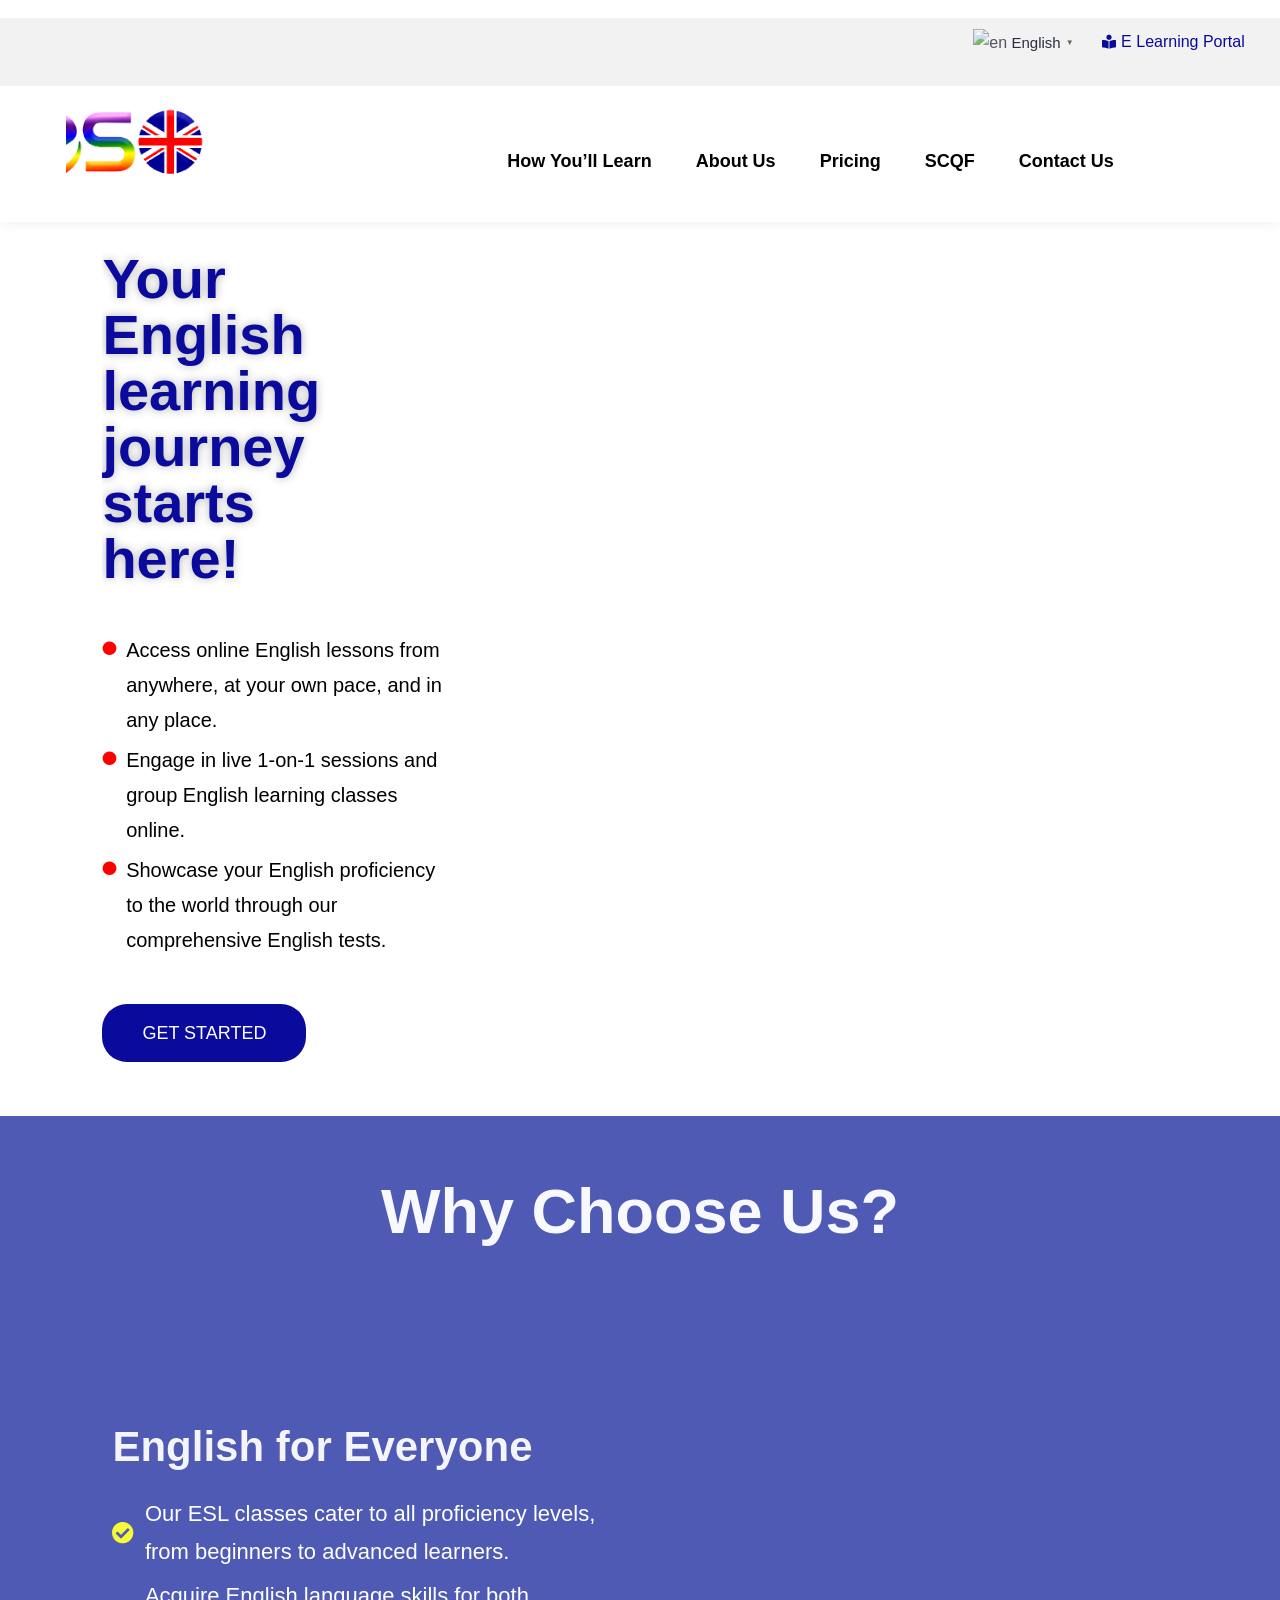
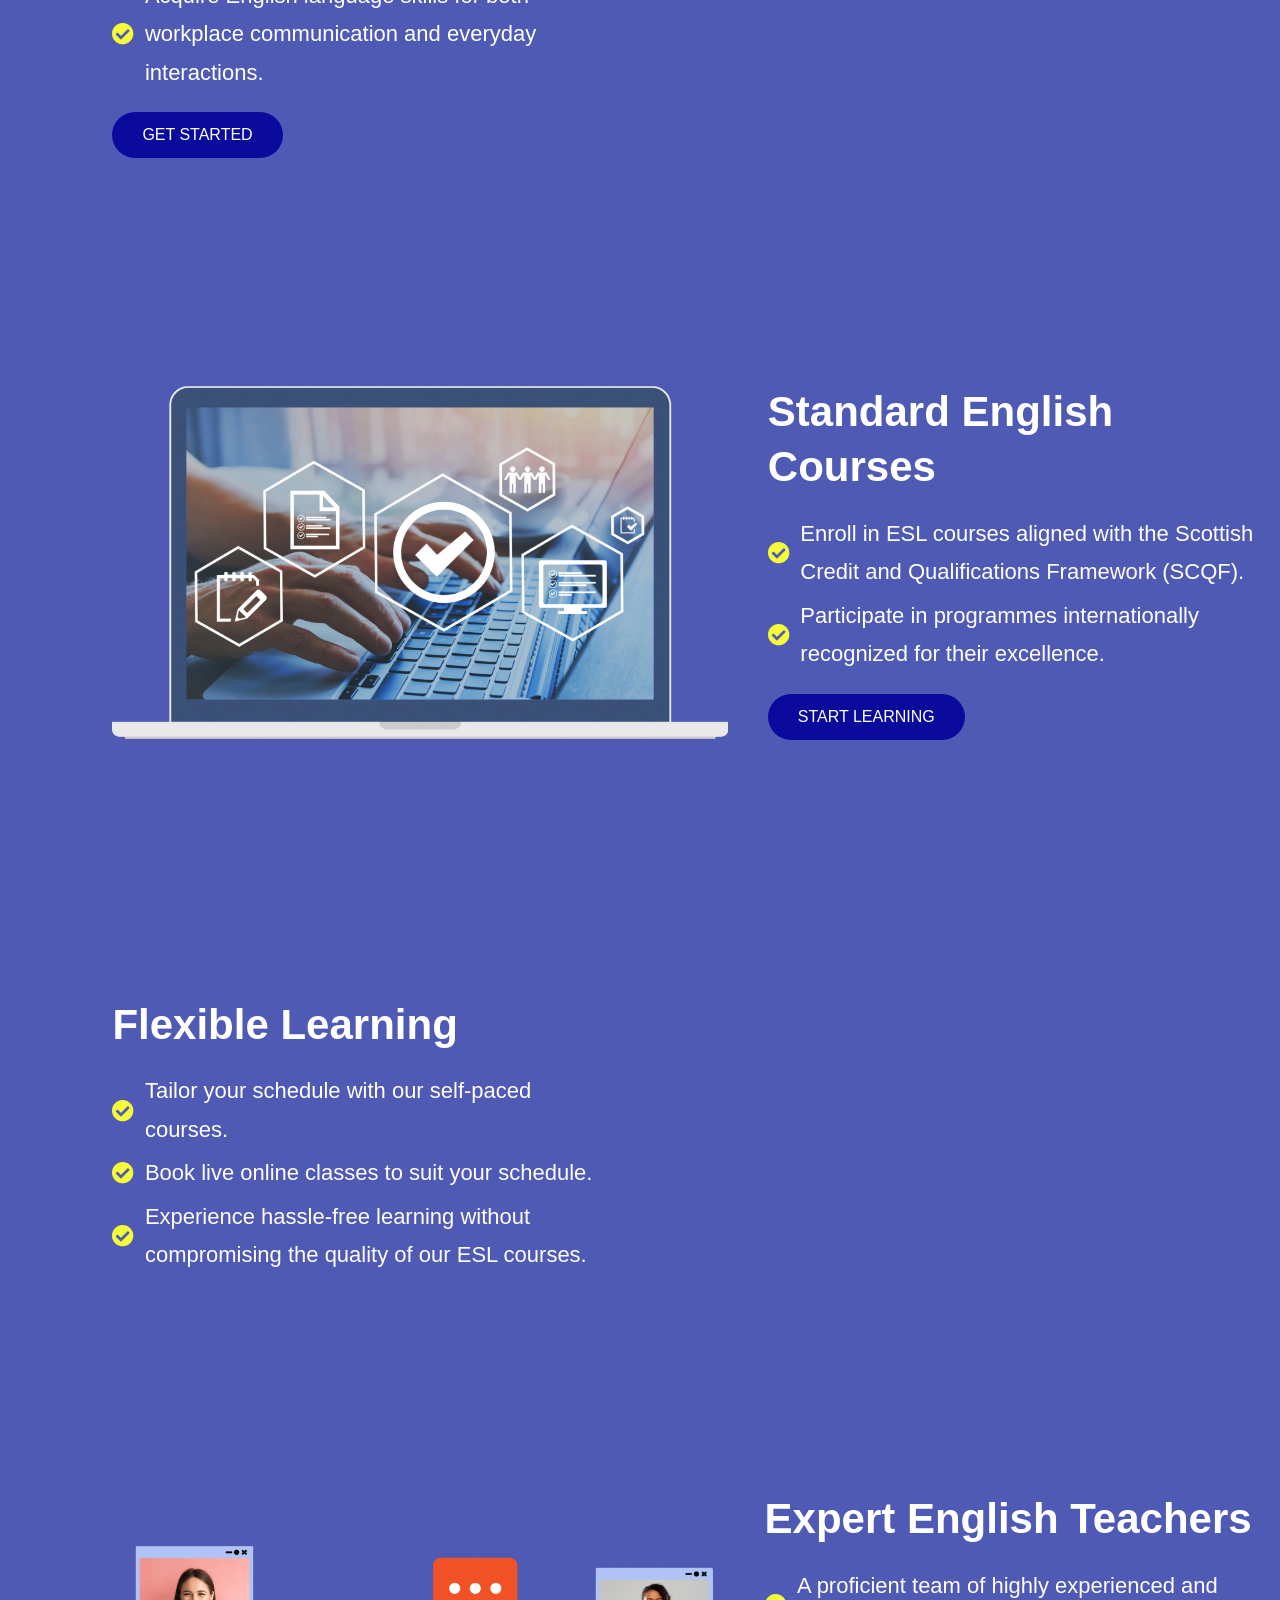
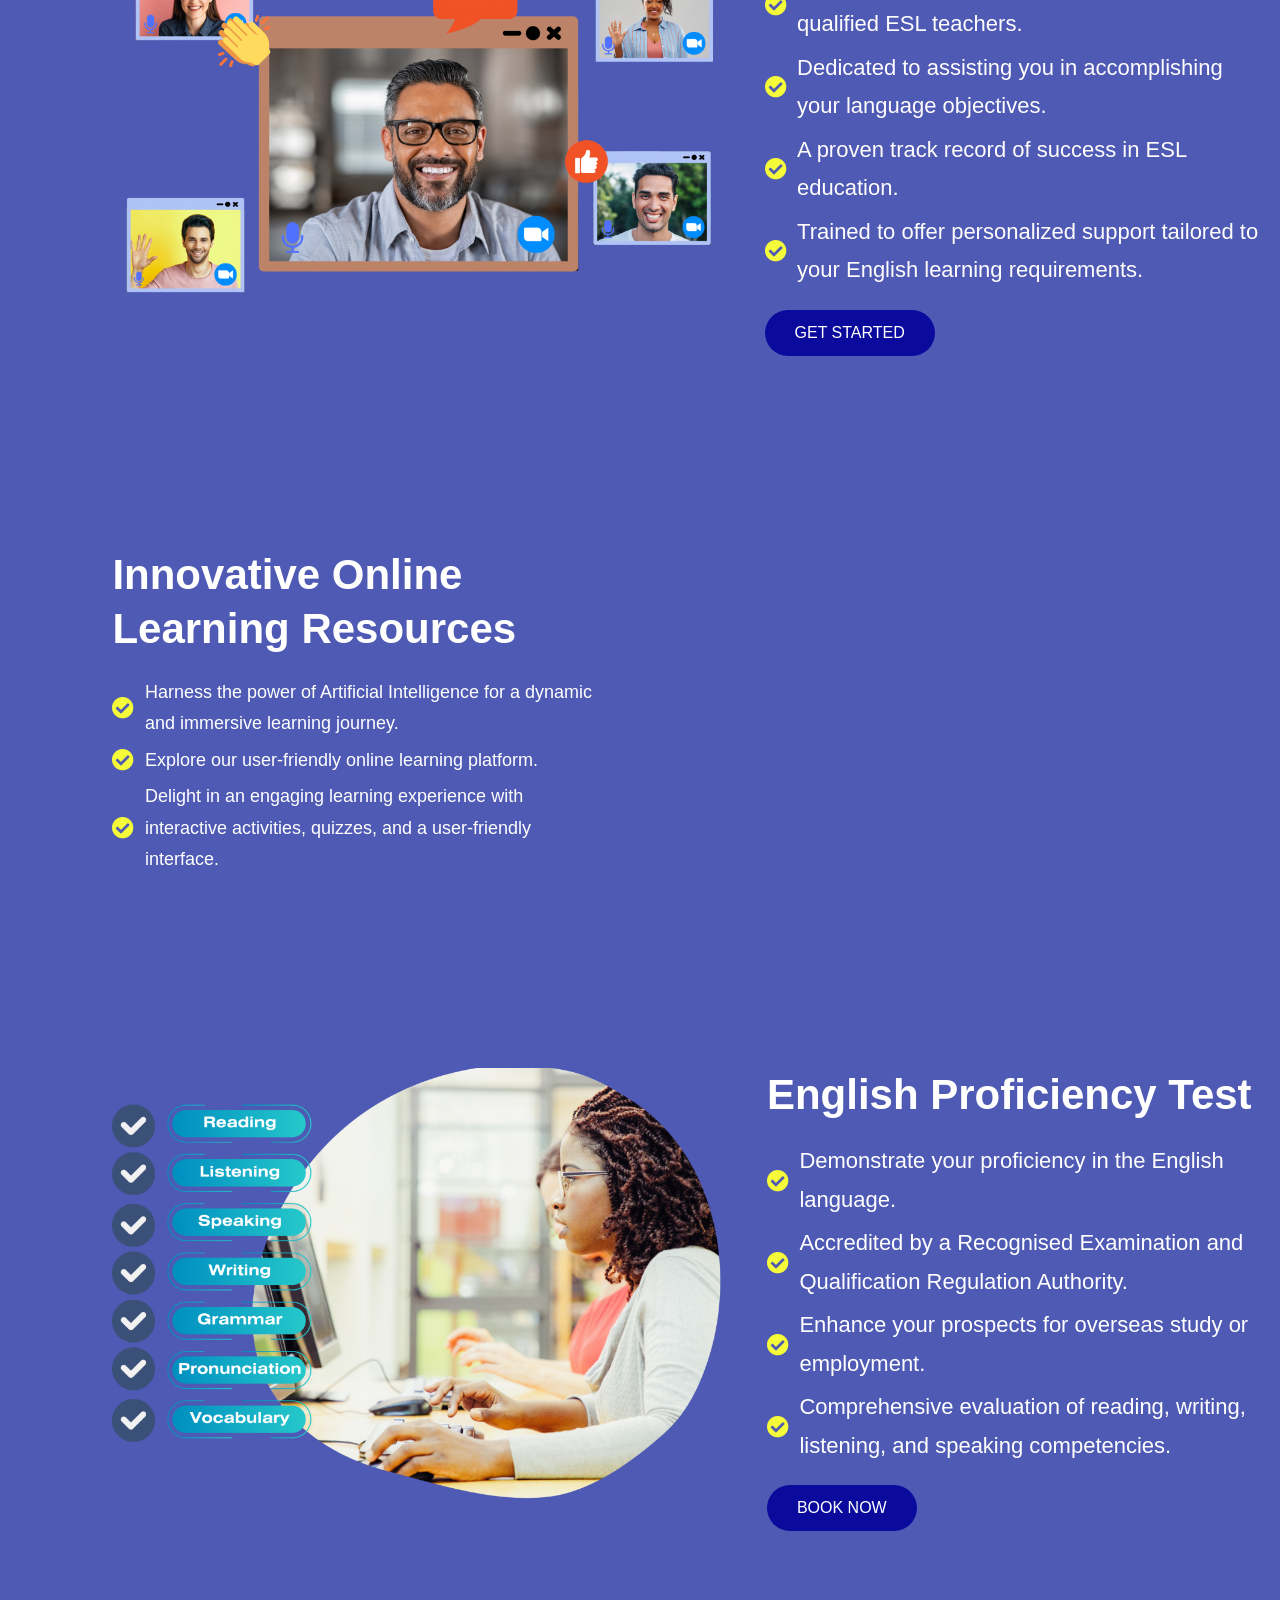
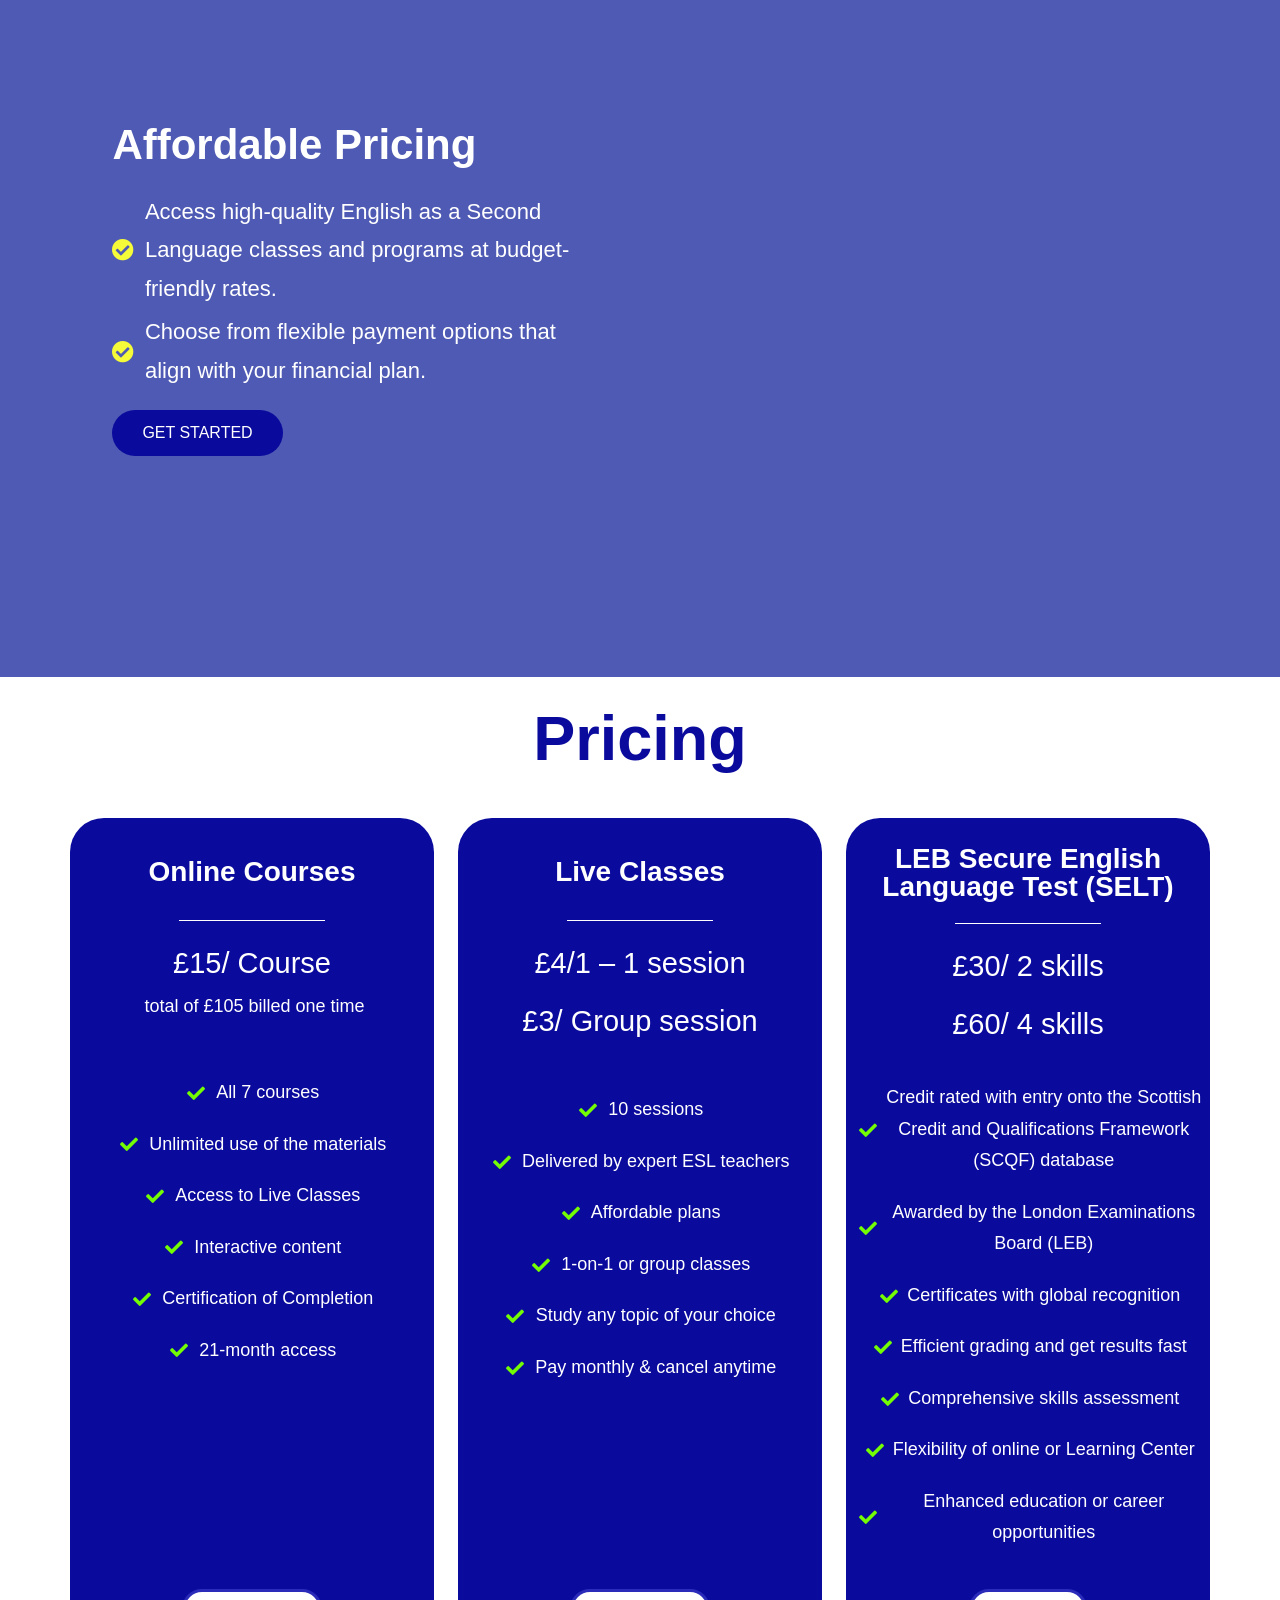
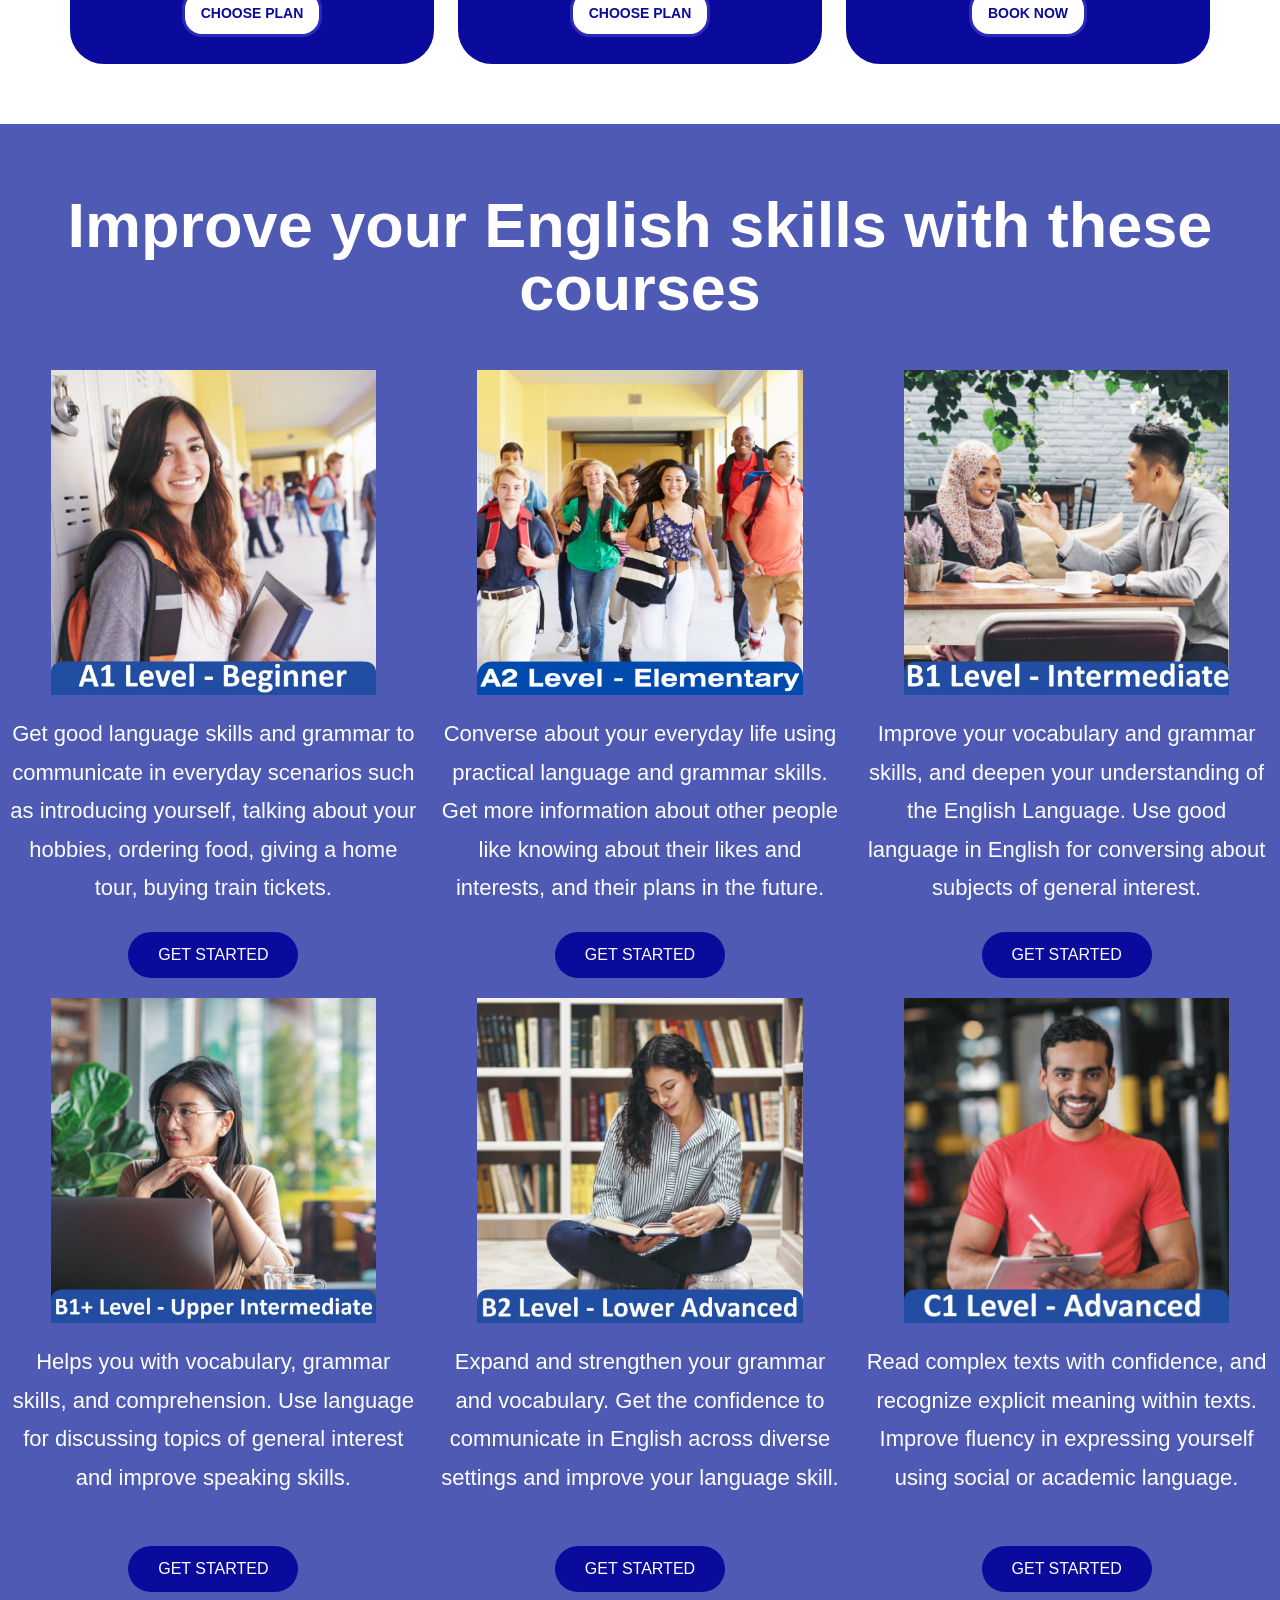
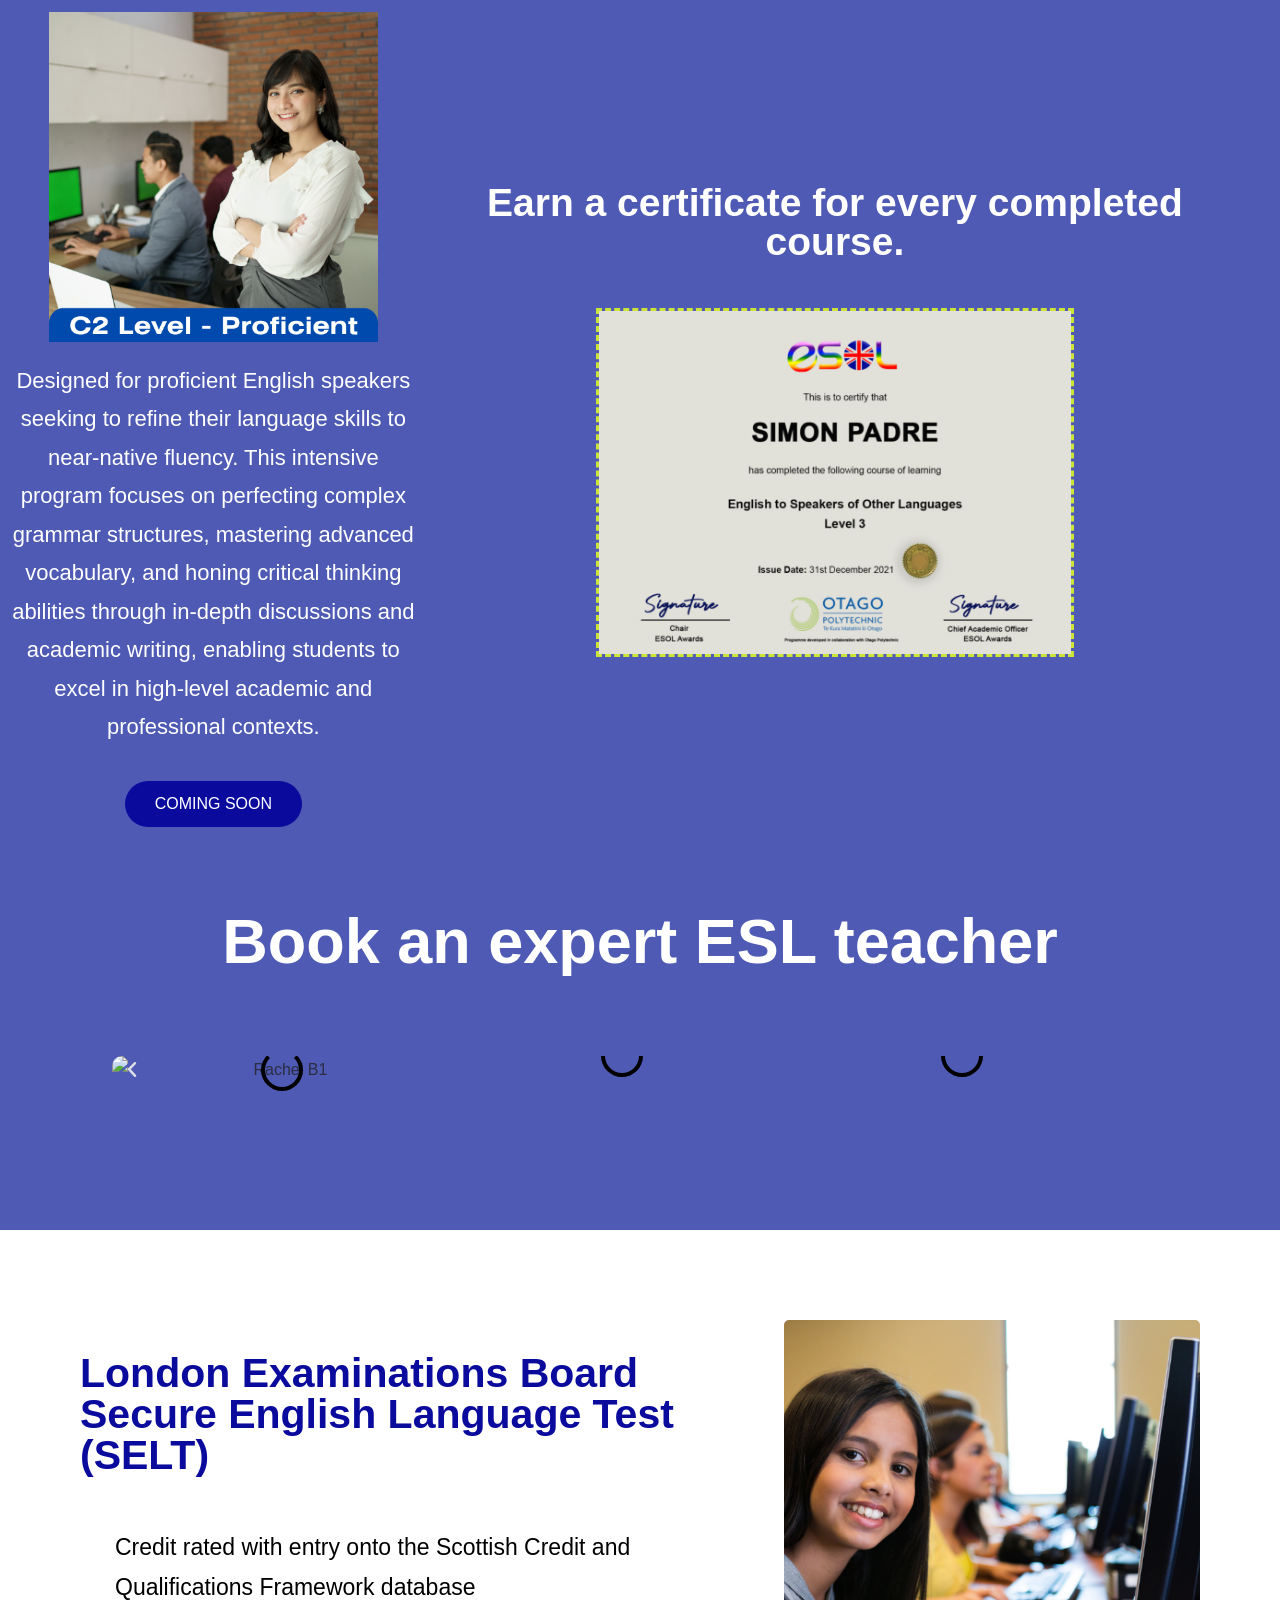
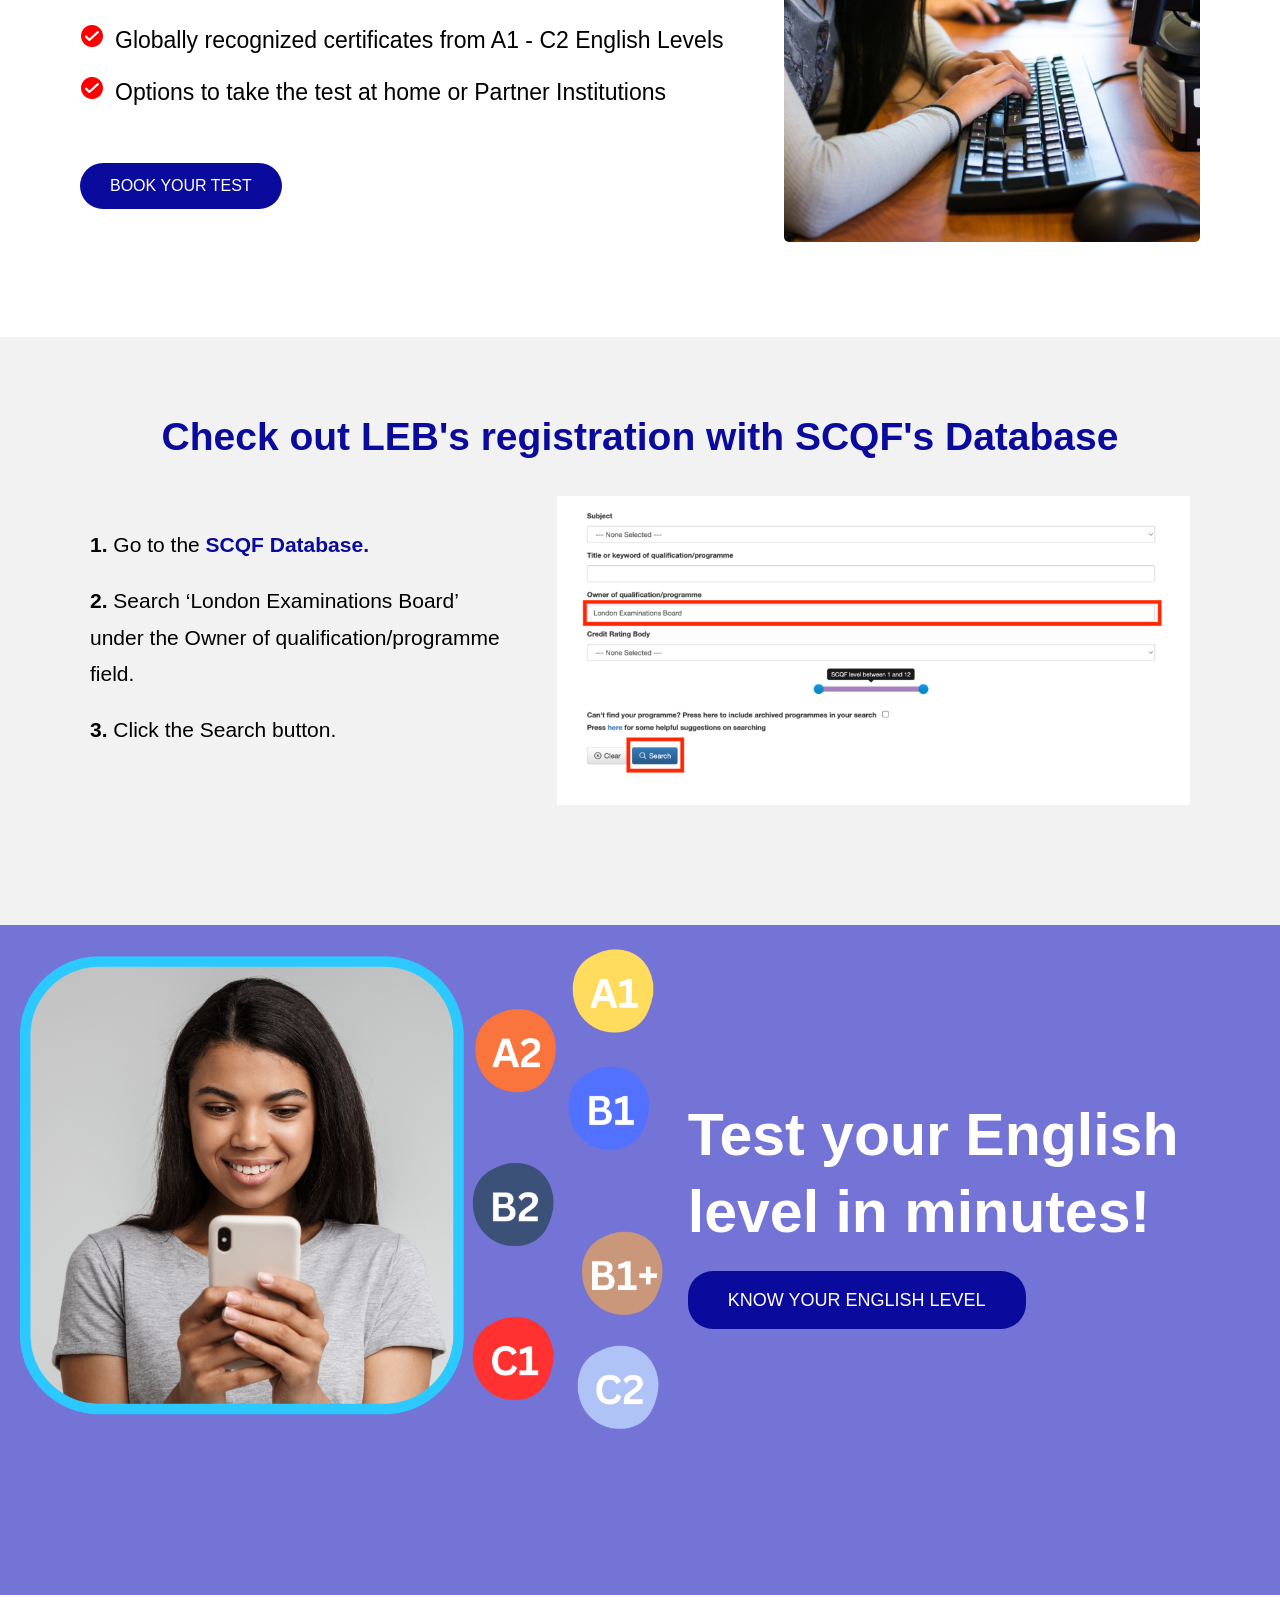
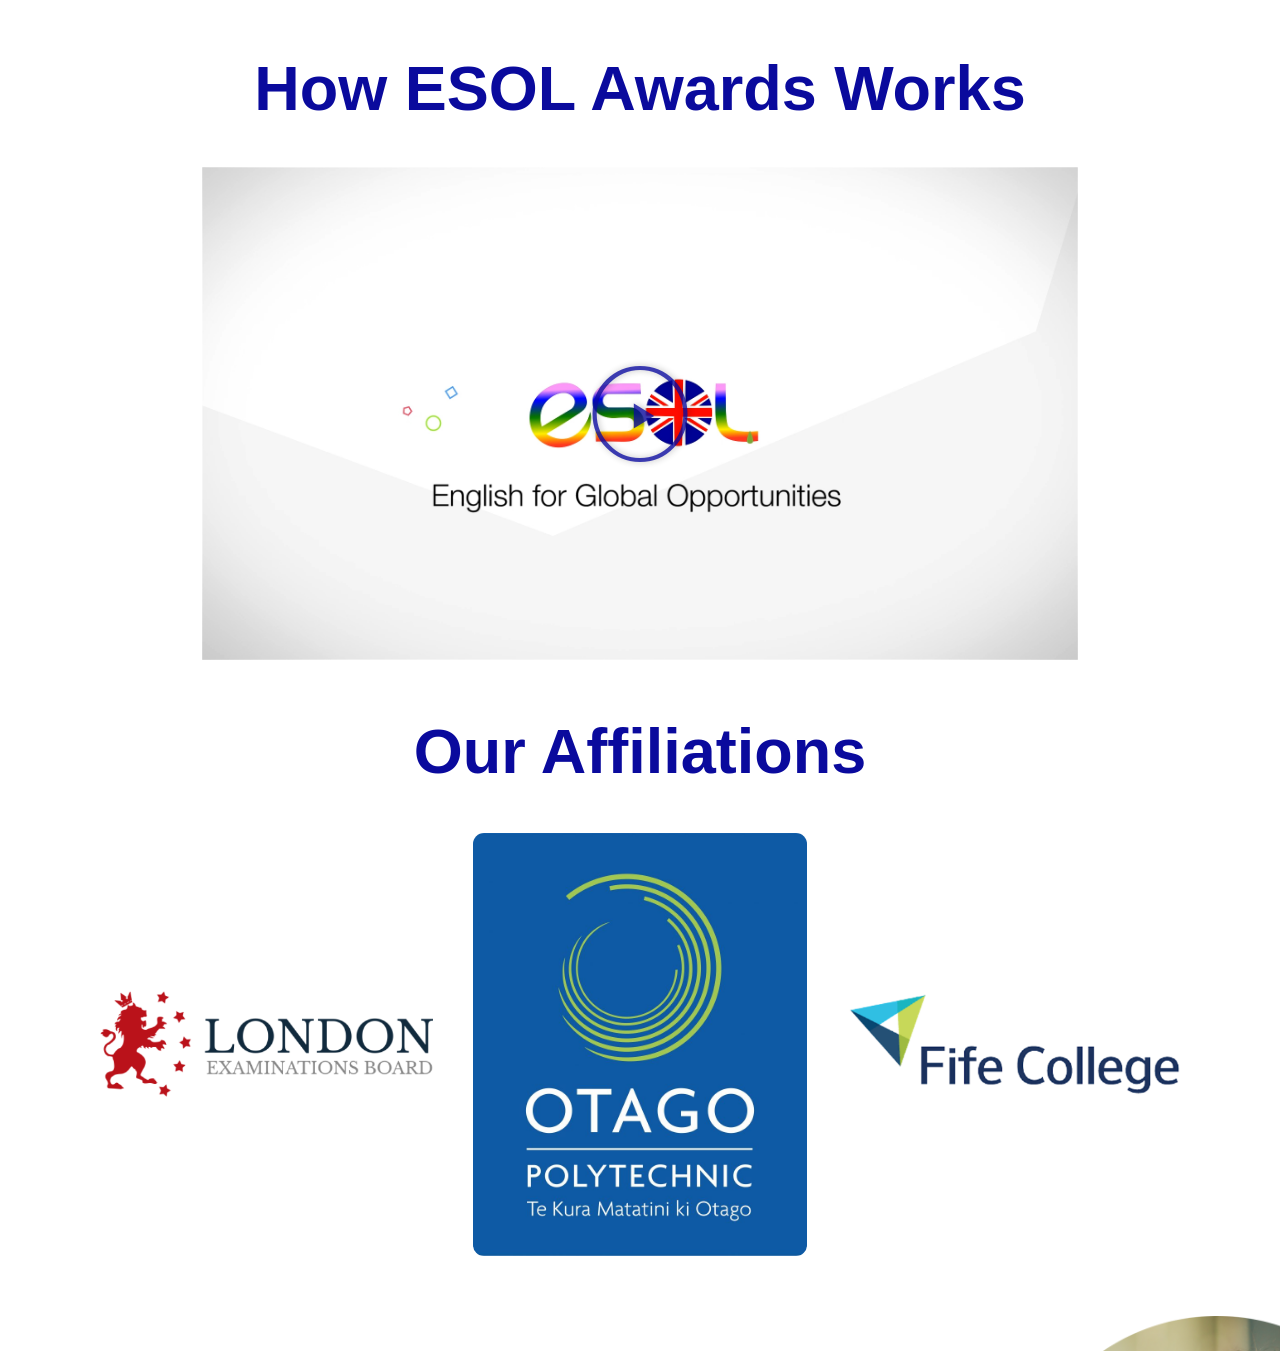
==== commit f67099e7: "Full site localization: fresh index.html from live site, all images/CSS/JS/fonts downloaded locally," ====
--- a/index.html
+++ b/index.html
@@ -1,2670 +1,1455 @@
-<!DOCTYPE html>
-
+<!doctype html>
 <html lang="en-US">
-
 <head>
-	<meta http-equiv="Content-Security-Policy" content="upgrade-insecure-requests">
-	<meta charset="utf-8" />
-	<meta content="width=device-width, initial-scale=1" name="viewport" />
-	<link href="https://gmpg.org/xfn/11" rel="profile" />
+	<meta charset="UTF-8">
+	<meta name="viewport" content="width=device-width, initial-scale=1">
+	<link rel="profile" href="https://gmpg.org/xfn/11">
 	<title>ESOL</title>
-	<meta content="max-image-preview:large" name="robots">
-	<link href="https://esol.education/feed/" rel="alternate" title="ESOL Ã‚Â» Feed" type="application/rss+xml">
-	<link href="https://esol.education/comments/feed/" rel="alternate" title="ESOL Ã‚Â» Comments Feed"
-		type="application/rss+xml" />
-	<link href="https://esol.education/home/feed/" rel="alternate" title="ESOL Ã‚Â» Home Comments Feed"
-		type="application/rss+xml" />
-	<link href="https://esol.education/wp-json/oembed/1.0/embed?url=https%3A%2F%2Fesol.education%2F" rel="alternate"
-		title="oEmbed (JSON)" type="application/json+oembed" />
-	<link href="https://esol.education/wp-json/oembed/1.0/embed?url=https%3A%2F%2Fesol.education%2F&amp;format=xml"
-		rel="alternate" title="oEmbed (XML)" type="text/xml+oembed" />
-	<style id="wp-img-auto-sizes-contain-inline-css">
-		img:is([sizes=auto i], [sizes^="auto," i]) {
-			contain-intrinsic-size: 3000px 1500px
-		}
-
-		/*# sourceURL=wp-img-auto-sizes-contain-inline-css */
-	</style>
-	<style id="wp-emoji-styles-inline-css">
-		img.wp-smiley,
-		img.emoji {
-			display: inline !important;
-			border: none !important;
-			box-shadow: none !important;
-			height: 1em !important;
-			width: 1em !important;
-			margin: 0 0.07em !important;
-			vertical-align: -0.1em !important;
-			background: none !important;
-			padding: 0 !important;
-		}
-
-		/*# sourceURL=wp-emoji-styles-inline-css */
-	</style>
-	<style id="global-styles-inline-css">
-		:root {
-			--wp--preset--aspect-ratio--square: 1;
-			--wp--preset--aspect-ratio--4-3: 4/3;
-			--wp--preset--aspect-ratio--3-4: 3/4;
-			--wp--preset--aspect-ratio--3-2: 3/2;
-			--wp--preset--aspect-ratio--2-3: 2/3;
-			--wp--preset--aspect-ratio--16-9: 16/9;
-			--wp--preset--aspect-ratio--9-16: 9/16;
-			--wp--preset--color--black: #000000;
-			--wp--preset--color--cyan-bluish-gray: #abb8c3;
-			--wp--preset--color--white: #ffffff;
-			--wp--preset--color--pale-pink: #f78da7;
-			--wp--preset--color--vivid-red: #cf2e2e;
-			--wp--preset--color--luminous-vivid-orange: #ff6900;
-			--wp--preset--color--luminous-vivid-amber: #fcb900;
-			--wp--preset--color--light-green-cyan: #7bdcb5;
-			--wp--preset--color--vivid-green-cyan: #00d084;
-			--wp--preset--color--pale-cyan-blue: #8ed1fc;
-			--wp--preset--color--vivid-cyan-blue: #0693e3;
-			--wp--preset--color--vivid-purple: #9b51e0;
-			--wp--preset--gradient--vivid-cyan-blue-to-vivid-purple: linear-gradient(135deg, rgb(6, 147, 227) 0%, rgb(155, 81, 224) 100%);
-			--wp--preset--gradient--light-green-cyan-to-vivid-green-cyan: linear-gradient(135deg, rgb(122, 220, 180) 0%, rgb(0, 208, 130) 100%);
-			--wp--preset--gradient--luminous-vivid-amber-to-luminous-vivid-orange: linear-gradient(135deg, rgb(252, 185, 0) 0%, rgb(255, 105, 0) 100%);
-			--wp--preset--gradient--luminous-vivid-orange-to-vivid-red: linear-gradient(135deg, rgb(255, 105, 0) 0%, rgb(207, 46, 46) 100%);
-			--wp--preset--gradient--very-light-gray-to-cyan-bluish-gray: linear-gradient(135deg, rgb(238, 238, 238) 0%, rgb(169, 184, 195) 100%);
-			--wp--preset--gradient--cool-to-warm-spectrum: linear-gradient(135deg, rgb(74, 234, 220) 0%, rgb(151, 120, 209) 20%, rgb(207, 42, 186) 40%, rgb(238, 44, 130) 60%, rgb(251, 105, 98) 80%, rgb(254, 248, 76) 100%);
-			--wp--preset--gradient--blush-light-purple: linear-gradient(135deg, rgb(255, 206, 236) 0%, rgb(152, 150, 240) 100%);
-			--wp--preset--gradient--blush-bordeaux: linear-gradient(135deg, rgb(254, 205, 165) 0%, rgb(254, 45, 45) 50%, rgb(107, 0, 62) 100%);
-			--wp--preset--gradient--luminous-dusk: linear-gradient(135deg, rgb(255, 203, 112) 0%, rgb(199, 81, 192) 50%, rgb(65, 88, 208) 100%);
-			--wp--preset--gradient--pale-ocean: linear-gradient(135deg, rgb(255, 245, 203) 0%, rgb(182, 227, 212) 50%, rgb(51, 167, 181) 100%);
-			--wp--preset--gradient--electric-grass: linear-gradient(135deg, rgb(202, 248, 128) 0%, rgb(113, 206, 126) 100%);
-			--wp--preset--gradient--midnight: linear-gradient(135deg, rgb(2, 3, 129) 0%, rgb(40, 116, 252) 100%);
-			--wp--preset--font-size--small: 13px;
-			--wp--preset--font-size--medium: 20px;
-			--wp--preset--font-size--large: 36px;
-			--wp--preset--font-size--x-large: 42px;
-			--wp--preset--spacing--20: 0.44rem;
-			--wp--preset--spacing--30: 0.67rem;
-			--wp--preset--spacing--40: 1rem;
-			--wp--preset--spacing--50: 1.5rem;
-			--wp--preset--spacing--60: 2.25rem;
-			--wp--preset--spacing--70: 3.38rem;
-			--wp--preset--spacing--80: 5.06rem;
-			--wp--preset--shadow--natural: 6px 6px 9px rgba(0, 0, 0, 0.2);
-			--wp--preset--shadow--deep: 12px 12px 50px rgba(0, 0, 0, 0.4);
-			--wp--preset--shadow--sharp: 6px 6px 0px rgba(0, 0, 0, 0.2);
-			--wp--preset--shadow--outlined: 6px 6px 0px -3px rgb(255, 255, 255), 6px 6px rgb(0, 0, 0);
-			--wp--preset--shadow--crisp: 6px 6px 0px rgb(0, 0, 0);
-		}
-
-		:root {
-			--wp--style--global--content-size: 800px;
-			--wp--style--global--wide-size: 1200px;
-		}
-
-		:where(body) {
-			margin: 0;
-		}
-
-		.wp-site-blocks>.alignleft {
-			float: left;
-			margin-right: 2em;
-		}
-
-		.wp-site-blocks>.alignright {
-			float: right;
-			margin-left: 2em;
-		}
-
-		.wp-site-blocks>.aligncenter {
-			justify-content: center;
-			margin-left: auto;
-			margin-right: auto;
-		}
-
-		:where(.wp-site-blocks)>* {
-			margin-block-start: 24px;
-			margin-block-end: 0;
-		}
-
-		:where(.wp-site-blocks)> :first-child {
-			margin-block-start: 0;
-		}
-
-		:where(.wp-site-blocks)> :last-child {
-			margin-block-end: 0;
-		}
-
-		:root {
-			--wp--style--block-gap: 24px;
-		}
-
-		:root :where(.is-layout-flow)> :first-child {
-			margin-block-start: 0;
-		}
-
-		:root :where(.is-layout-flow)> :last-child {
-			margin-block-end: 0;
-		}
-
-		:root :where(.is-layout-flow)>* {
-			margin-block-start: 24px;
-			margin-block-end: 0;
-		}
-
-		:root :where(.is-layout-constrained)> :first-child {
-			margin-block-start: 0;
-		}
-
-		:root :where(.is-layout-constrained)> :last-child {
-			margin-block-end: 0;
-		}
-
-		:root :where(.is-layout-constrained)>* {
-			margin-block-start: 24px;
-			margin-block-end: 0;
-		}
-
-		:root :where(.is-layout-flex) {
-			gap: 24px;
-		}
-
-		:root :where(.is-layout-grid) {
-			gap: 24px;
-		}
-
-		.is-layout-flow>.alignleft {
-			float: left;
-			margin-inline-start: 0;
-			margin-inline-end: 2em;
-		}
-
-		.is-layout-flow>.alignright {
-			float: right;
-			margin-inline-start: 2em;
-			margin-inline-end: 0;
-		}
-
-		.is-layout-flow>.aligncenter {
-			margin-left: auto !important;
-			margin-right: auto !important;
-		}
-
-		.is-layout-constrained>.alignleft {
-			float: left;
-			margin-inline-start: 0;
-			margin-inline-end: 2em;
-		}
-
-		.is-layout-constrained>.alignright {
-			float: right;
-			margin-inline-start: 2em;
-			margin-inline-end: 0;
-		}
-
-		.is-layout-constrained>.aligncenter {
-			margin-left: auto !important;
-			margin-right: auto !important;
-		}
-
-		.is-layout-constrained> :where(:not(.alignleft):not(.alignright):not(.alignfull)) {
-			max-width: var(--wp--style--global--content-size);
-			margin-left: auto !important;
-			margin-right: auto !important;
-		}
-
-		.is-layout-constrained>.alignwide {
-			max-width: var(--wp--style--global--wide-size);
-		}
-
-		body .is-layout-flex {
-			display: flex;
-		}
-
-		.is-layout-flex {
-			flex-wrap: wrap;
-			align-items: center;
-		}
-
-		.is-layout-flex> :is(*, div) {
-			margin: 0;
-		}
-
-		body .is-layout-grid {
-			display: grid;
-		}
-
-		.is-layout-grid> :is(*, div) {
-			margin: 0;
-		}
-
-		body {
-			padding-top: 0px;
-			padding-right: 0px;
-			padding-bottom: 0px;
-			padding-left: 0px;
-		}
-
-		a:where(:not(.wp-element-button)) {
-			text-decoration: underline;
-		}
-
-		:root :where(.wp-element-button, .wp-block-button__link) {
-			background-color: #32373c;
-			border-width: 0;
-			color: #fff;
-			font-family: inherit;
-			font-size: inherit;
-			font-style: inherit;
-			font-weight: inherit;
-			letter-spacing: inherit;
-			line-height: inherit;
-			padding-top: calc(0.667em + 2px);
-			padding-right: calc(1.333em + 2px);
-			padding-bottom: calc(0.667em + 2px);
-			padding-left: calc(1.333em + 2px);
-			text-decoration: none;
-			text-transform: inherit;
-		}
-
-		.has-black-color {
-			color: var(--wp--preset--color--black) !important;
-		}
-
-		.has-cyan-bluish-gray-color {
-			color: var(--wp--preset--color--cyan-bluish-gray) !important;
-		}
-
-		.has-white-color {
-			color: var(--wp--preset--color--white) !important;
-		}
-
-		.has-pale-pink-color {
-			color: var(--wp--preset--color--pale-pink) !important;
-		}
-
-		.has-vivid-red-color {
-			color: var(--wp--preset--color--vivid-red) !important;
-		}
-
-		.has-luminous-vivid-orange-color {
-			color: var(--wp--preset--color--luminous-vivid-orange) !important;
-		}
-
-		.has-luminous-vivid-amber-color {
-			color: var(--wp--preset--color--luminous-vivid-amber) !important;
-		}
-
-		.has-light-green-cyan-color {
-			color: var(--wp--preset--color--light-green-cyan) !important;
-		}
-
-		.has-vivid-green-cyan-color {
-			color: var(--wp--preset--color--vivid-green-cyan) !important;
-		}
-
-		.has-pale-cyan-blue-color {
-			color: var(--wp--preset--color--pale-cyan-blue) !important;
-		}
-
-		.has-vivid-cyan-blue-color {
-			color: var(--wp--preset--color--vivid-cyan-blue) !important;
-		}
-
-		.has-vivid-purple-color {
-			color: var(--wp--preset--color--vivid-purple) !important;
-		}
-
-		.has-black-background-color {
-			background-color: var(--wp--preset--color--black) !important;
-		}
-
-		.has-cyan-bluish-gray-background-color {
-			background-color: var(--wp--preset--color--cyan-bluish-gray) !important;
-		}
-
-		.has-white-background-color {
-			background-color: var(--wp--preset--color--white) !important;
-		}
-
-		.has-pale-pink-background-color {
-			background-color: var(--wp--preset--color--pale-pink) !important;
-		}
-
-		.has-vivid-red-background-color {
-			background-color: var(--wp--preset--color--vivid-red) !important;
-		}
-
-		.has-luminous-vivid-orange-background-color {
-			background-color: var(--wp--preset--color--luminous-vivid-orange) !important;
-		}
-
-		.has-luminous-vivid-amber-background-color {
-			background-color: var(--wp--preset--color--luminous-vivid-amber) !important;
-		}
-
-		.has-light-green-cyan-background-color {
-			background-color: var(--wp--preset--color--light-green-cyan) !important;
-		}
-
-		.has-vivid-green-cyan-background-color {
-			background-color: var(--wp--preset--color--vivid-green-cyan) !important;
-		}
-
-		.has-pale-cyan-blue-background-color {
-			background-color: var(--wp--preset--color--pale-cyan-blue) !important;
-		}
-
-		.has-vivid-cyan-blue-background-color {
-			background-color: var(--wp--preset--color--vivid-cyan-blue) !important;
-		}
-
-		.has-vivid-purple-background-color {
-			background-color: var(--wp--preset--color--vivid-purple) !important;
-		}
-
-		.has-black-border-color {
-			border-color: var(--wp--preset--color--black) !important;
-		}
-
-		.has-cyan-bluish-gray-border-color {
-			border-color: var(--wp--preset--color--cyan-bluish-gray) !important;
-		}
-
-		.has-white-border-color {
-			border-color: var(--wp--preset--color--white) !important;
-		}
-
-		.has-pale-pink-border-color {
-			border-color: var(--wp--preset--color--pale-pink) !important;
-		}
-
-		.has-vivid-red-border-color {
-			border-color: var(--wp--preset--color--vivid-red) !important;
-		}
-
-		.has-luminous-vivid-orange-border-color {
-			border-color: var(--wp--preset--color--luminous-vivid-orange) !important;
-		}
-
-		.has-luminous-vivid-amber-border-color {
-			border-color: var(--wp--preset--color--luminous-vivid-amber) !important;
-		}
-
-		.has-light-green-cyan-border-color {
-			border-color: var(--wp--preset--color--light-green-cyan) !important;
-		}
-
-		.has-vivid-green-cyan-border-color {
-			border-color: var(--wp--preset--color--vivid-green-cyan) !important;
-		}
-
-		.has-pale-cyan-blue-border-color {
-			border-color: var(--wp--preset--color--pale-cyan-blue) !important;
-		}
-
-		.has-vivid-cyan-blue-border-color {
-			border-color: var(--wp--preset--color--vivid-cyan-blue) !important;
-		}
-
-		.has-vivid-purple-border-color {
-			border-color: var(--wp--preset--color--vivid-purple) !important;
-		}
-
-		.has-vivid-cyan-blue-to-vivid-purple-gradient-background {
-			background: var(--wp--preset--gradient--vivid-cyan-blue-to-vivid-purple) !important;
-		}
-
-		.has-light-green-cyan-to-vivid-green-cyan-gradient-background {
-			background: var(--wp--preset--gradient--light-green-cyan-to-vivid-green-cyan) !important;
-		}
-
-		.has-luminous-vivid-amber-to-luminous-vivid-orange-gradient-background {
-			background: var(--wp--preset--gradient--luminous-vivid-amber-to-luminous-vivid-orange) !important;
-		}
-
-		.has-luminous-vivid-orange-to-vivid-red-gradient-background {
-			background: var(--wp--preset--gradient--luminous-vivid-orange-to-vivid-red) !important;
-		}
-
-		.has-very-light-gray-to-cyan-bluish-gray-gradient-background {
-			background: var(--wp--preset--gradient--very-light-gray-to-cyan-bluish-gray) !important;
-		}
-
-		.has-cool-to-warm-spectrum-gradient-background {
-			background: var(--wp--preset--gradient--cool-to-warm-spectrum) !important;
-		}
-
-		.has-blush-light-purple-gradient-background {
-			background: var(--wp--preset--gradient--blush-light-purple) !important;
-		}
-
-		.has-blush-bordeaux-gradient-background {
-			background: var(--wp--preset--gradient--blush-bordeaux) !important;
-		}
-
-		.has-luminous-dusk-gradient-background {
-			background: var(--wp--preset--gradient--luminous-dusk) !important;
-		}
-
-		.has-pale-ocean-gradient-background {
-			background: var(--wp--preset--gradient--pale-ocean) !important;
-		}
-
-		.has-electric-grass-gradient-background {
-			background: var(--wp--preset--gradient--electric-grass) !important;
-		}
-
-		.has-midnight-gradient-background {
-			background: var(--wp--preset--gradient--midnight) !important;
-		}
-
-		.has-small-font-size {
-			font-size: var(--wp--preset--font-size--small) !important;
-		}
-
-		.has-medium-font-size {
-			font-size: var(--wp--preset--font-size--medium) !important;
-		}
-
-		.has-large-font-size {
-			font-size: var(--wp--preset--font-size--large) !important;
-		}
-
-		.has-x-large-font-size {
-			font-size: var(--wp--preset--font-size--x-large) !important;
-		}
-
-		:root :where(.wp-block-pullquote) {
-			font-size: 1.5em;
-			line-height: 1.6;
-		}
-
-		/*# sourceURL=global-styles-inline-css */
-	</style>
-	<link href="https://esol.education/wp-content/themes/hello-elementor/assets/css/reset.css?ver=3.4.7"
-		id="hello-elementor-css" media="all" rel="stylesheet" />
-	<link href="https://esol.education/wp-content/themes/hello-elementor/assets/css/theme.css?ver=3.4.7"
-		id="hello-elementor-theme-style-css" media="all" rel="stylesheet" />
-	<link href="https://esol.education/wp-content/themes/hello-elementor/assets/css/header-footer.css?ver=3.4.7"
-		id="hello-elementor-header-footer-css" media="all" rel="stylesheet" />
-	<link href="https://esol.education/wp-content/plugins/elementor/assets/css/frontend.min.css?ver=4.0.1"
-		id="elementor-frontend-css" media="all" rel="stylesheet" />
-	<link href="wp-content/uploads/elementor/css/post-9.css?ver=1775260013"
-		id="elementor-post-9-css" media="all" rel="stylesheet" />
-	<link href="https://esol.education/wp-content/plugins/elementor/assets/css/widget-spacer.min.css?ver=4.0.1"
-		id="widget-spacer-css" media="all" rel="stylesheet" />
-	<link href="https://esol.education/wp-content/plugins/elementor/assets/css/widget-icon-list.min.css?ver=4.0.1"
-		id="widget-icon-list-css" media="all" rel="stylesheet" />
-	<link href="https://esol.education/wp-content/plugins/elementor/assets/css/widget-image.min.css?ver=4.0.1"
-		id="widget-image-css" media="all" rel="stylesheet" />
-	<link href="https://esol.education/wp-content/plugins/elementor-pro/assets/css/widget-nav-menu.min.css?ver=4.0.1"
-		id="widget-nav-menu-css" media="all" rel="stylesheet" />
-	<link href="https://esol.education/wp-content/plugins/elementor/assets/css/conditionals/shapes.min.css?ver=4.0.1"
-		id="e-shapes-css" media="all" rel="stylesheet" />
-	<link
-		href="https://esol.education/wp-content/plugins/elementor/assets/lib/eicons/css/elementor-icons.min.css?ver=5.48.0"
-		id="elementor-icons-css" media="all" rel="stylesheet" />
-	<link
-		href="https://esol.education/wp-content/plugins/elementor/assets/lib/animations/styles/slideInUp.min.css?ver=4.0.1"
-		id="e-animation-slideInUp-css" media="all" rel="stylesheet" />
-	<link href="https://esol.education/wp-content/plugins/elementor/assets/css/widget-heading.min.css?ver=4.0.1"
-		id="widget-heading-css" media="all" rel="stylesheet" />
-	<link
-		href="https://esol.education/wp-content/plugins/elementor/assets/lib/animations/styles/bounceInLeft.min.css?ver=4.0.1"
-		id="e-animation-bounceInLeft-css" media="all" rel="stylesheet" />
-	<link
-		href="https://esol.education/wp-content/plugins/elementor/assets/lib/animations/styles/slideInLeft.min.css?ver=4.0.1"
-		id="e-animation-slideInLeft-css" media="all" rel="stylesheet" />
-	<link
-		href="https://esol.education/wp-content/plugins/elementor/assets/lib/animations/styles/slideInRight.min.css?ver=4.0.1"
-		id="e-animation-slideInRight-css" media="all" rel="stylesheet" />
-	<link
-		href="https://esol.education/wp-content/plugins/elementor/assets/lib/animations/styles/bounceInRight.min.css?ver=4.0.1"
-		id="e-animation-bounceInRight-css" media="all" rel="stylesheet" />
-	<link href="https://esol.education/wp-content/plugins/elementor/assets/css/widget-divider.min.css?ver=4.0.1"
-		id="widget-divider-css" media="all" rel="stylesheet" />
-	<link href="https://esol.education/wp-content/plugins/elementor/assets/lib/swiper/v8/css/swiper.min.css?ver=8.4.5"
-		id="swiper-css" media="all" rel="stylesheet" />
-	<link href="https://esol.education/wp-content/plugins/elementor/assets/css/conditionals/e-swiper.min.css?ver=4.0.1"
-		id="e-swiper-css" media="all" rel="stylesheet" />
-	<link href="https://esol.education/wp-content/plugins/elementor/assets/css/widget-image-carousel.min.css?ver=4.0.1"
-		id="widget-image-carousel-css" media="all" rel="stylesheet" />
-	<link href="https://esol.education/wp-content/plugins/elementor/assets/css/widget-video.min.css?ver=4.0.1"
-		id="widget-video-css" media="all" rel="stylesheet" />
-	<link href="wp-content/uploads/elementor/css/post-7.css?ver=1777279557"
-		id="elementor-post-7-css" media="all" rel="stylesheet" />
-	<link href="wp-content/uploads/elementor/css/post-148.css?ver=1775260014"
-		id="elementor-post-148-css" media="all" rel="stylesheet" />
-	<link href="wp-content/uploads/elementor/css/post-290.css?ver=1775260015"
-		id="elementor-post-290-css" media="all" rel="stylesheet" />
-	<link
-		href="https://esol.education/wp-content/plugins/essential-addons-for-elementor-lite/assets/front-end/css/view/general.min.css?ver=6.5.13"
-		id="eael-general-css" media="all" rel="stylesheet" />
-	<link
-		href="https://fonts.googleapis.com/css2?family=Hind+Siliguri:wght@300;400;500;600;700&family=Cantarell:ital,wght@0,400;0,700;1,400;1,700&family=Roboto:ital,wght@0,100;0,300;0,400;0,500;0,700;0,900;1,100;1,300;1,400;1,500;1,700;1,900&family=Quicksand:wght@300;400;500;600;700&display=swap"
-		rel="stylesheet">
-
-	<link href="https://cdnjs.cloudflare.com/ajax/libs/font-awesome/5.15.3/css/fontawesome.min.css?ver=5.15.3"
-		id="elementor-icons-shared-0-css" media="all" rel="stylesheet" />
-	<link href="https://cdnjs.cloudflare.com/ajax/libs/font-awesome/5.15.3/css/solid.min.css?ver=5.15.3"
-		id="elementor-icons-fa-solid-css" media="all" rel="stylesheet" />
-	<script id="jquery-core-js" src="https://esol.education/wp-includes/js/jquery/jquery.min.js?ver=3.7.1"></script>
-	<script id="jquery-migrate-js"
-		src="https://esol.education/wp-includes/js/jquery/jquery-migrate.min.js?ver=3.4.1"></script>
-	<link href="https://esol.education/wp-json/" rel="https://api.w.org/" />
-	<link href="https://esol.education/wp-json/wp/v2/pages/7" rel="alternate" title="JSON" type="application/json" />
-	<link href="https://esol.education/xmlrpc.php?rsd" rel="EditURI" title="RSD" type="application/rsd+xml" />
-	<meta content="WordPress 6.9.4" name="generator">
-	<link href="https://esol.education/" rel="canonical" />
-	<link href="https://esol.education/" rel="shortlink" />
-	<meta
-		content="Elementor 4.0.1; features: additional_custom_breakpoints; settings: css_print_method-external, google_font-enabled, font_display-swap"
-		name="generator" />
-	<style>
-		.e-con.e-parent:nth-of-type(n+4):not(.e-lazyloaded):not(.e-no-lazyload),
-		.e-con.e-parent:nth-of-type(n+4):not(.e-lazyloaded):not(.e-no-lazyload) * {
-			background-image: none !important;
-		}
-
-		@media screen and (max-height: 1024px) {
-
-			.e-con.e-parent:nth-of-type(n+3):not(.e-lazyloaded):not(.e-no-lazyload),
-			.e-con.e-parent:nth-of-type(n+3):not(.e-lazyloaded):not(.e-no-lazyload) * {
-				background-image: none !important;
-			}
-		}
-
-		@media screen and (max-height: 640px) {
-
-			.e-con.e-parent:nth-of-type(n+2):not(.e-lazyloaded):not(.e-no-lazyload),
-			.e-con.e-parent:nth-of-type(n+2):not(.e-lazyloaded):not(.e-no-lazyload) * {
-				background-image: none !important;
-			}
-		}
-	</style>
-	<link href="wp-content/uploads/2023/10/image003-100x100.png" rel="icon" sizes="32x32" />
-	<link href="wp-content/uploads/2023/10/image003-300x300.png" rel="icon" sizes="192x192" />
-	<link href="wp-content/uploads/2023/10/image003-300x300.png" rel="apple-touch-icon" />
-	<meta content="wp-content/uploads/2023/10/image003-300x300.png"
-		name="msapplication-TileImage">
-	<style id="wp-custom-css">
-		.elementor-195 .elementor-element.elementor-element-cfe5056 {}
-
-		.home .tahir-header {
-			margin-top: -10px;
-		}
-
-		.entry-title {
-
-			color: #194685;
-		}
-
-		a.glink.nturl.notranslate {
-			margin-left: 5px;
-		}
-
-		.eael-pricing .eael-pricing-item {
-			min-height: 570px !important;
-		}
-
-		span.price-period {
-			margin-top: 15px !important;
-		}
-
-		@media only screen and (max-width: 600px) {
+<meta name='robots' content='max-image-preview:large' />
+<link rel="alternate" type="application/rss+xml" title="ESOL &raquo; Feed" href="feed.html" />
+<link rel="alternate" type="application/rss+xml" title="ESOL &raquo; Comments Feed" href="comments.htmlfeed/" />
+<link rel="alternate" type="application/rss+xml" title="ESOL &raquo; Home Comments Feed" href="home.htmlfeed/" />
+<link rel="alternate" title="oEmbed (JSON)" type="application/json+oembed" href="wp-json.htmloembed/1.0/embed?url=https%3A%2F%2Fesol.education%2F" />
+<link rel="alternate" title="oEmbed (XML)" type="text/xml+oembed" href="wp-json.htmloembed/1.0/embed?url=https%3A%2F%2Fesol.education%2F&#038;format=xml" />
+<style id='wp-img-auto-sizes-contain-inline-css'>
+img:is([sizes=auto i],[sizes^="auto," i]){contain-intrinsic-size:3000px 1500px}
+/*# sourceURL=wp-img-auto-sizes-contain-inline-css */
+</style>
+<style id='wp-emoji-styles-inline-css'>
+
+	img.wp-smiley, img.emoji {
+		display: inline !important;
+		border: none !important;
+		box-shadow: none !important;
+		height: 1em !important;
+		width: 1em !important;
+		margin: 0 0.07em !important;
+		vertical-align: -0.1em !important;
+		background: none !important;
+		padding: 0 !important;
+	}
+/*# sourceURL=wp-emoji-styles-inline-css */
+</style>
+<style id='global-styles-inline-css'>
+:root{--wp--preset--aspect-ratio--square: 1;--wp--preset--aspect-ratio--4-3: 4/3;--wp--preset--aspect-ratio--3-4: 3/4;--wp--preset--aspect-ratio--3-2: 3/2;--wp--preset--aspect-ratio--2-3: 2/3;--wp--preset--aspect-ratio--16-9: 16/9;--wp--preset--aspect-ratio--9-16: 9/16;--wp--preset--color--black: #000000;--wp--preset--color--cyan-bluish-gray: #abb8c3;--wp--preset--color--white: #ffffff;--wp--preset--color--pale-pink: #f78da7;--wp--preset--color--vivid-red: #cf2e2e;--wp--preset--color--luminous-vivid-orange: #ff6900;--wp--preset--color--luminous-vivid-amber: #fcb900;--wp--preset--color--light-green-cyan: #7bdcb5;--wp--preset--color--vivid-green-cyan: #00d084;--wp--preset--color--pale-cyan-blue: #8ed1fc;--wp--preset--color--vivid-cyan-blue: #0693e3;--wp--preset--color--vivid-purple: #9b51e0;--wp--preset--gradient--vivid-cyan-blue-to-vivid-purple: linear-gradient(135deg,rgb(6,147,227) 0%,rgb(155,81,224) 100%);--wp--preset--gradient--light-green-cyan-to-vivid-green-cyan: linear-gradient(135deg,rgb(122,220,180) 0%,rgb(0,208,130) 100%);--wp--preset--gradient--luminous-vivid-amber-to-luminous-vivid-orange: linear-gradient(135deg,rgb(252,185,0) 0%,rgb(255,105,0) 100%);--wp--preset--gradient--luminous-vivid-orange-to-vivid-red: linear-gradient(135deg,rgb(255,105,0) 0%,rgb(207,46,46) 100%);--wp--preset--gradient--very-light-gray-to-cyan-bluish-gray: linear-gradient(135deg,rgb(238,238,238) 0%,rgb(169,184,195) 100%);--wp--preset--gradient--cool-to-warm-spectrum: linear-gradient(135deg,rgb(74,234,220) 0%,rgb(151,120,209) 20%,rgb(207,42,186) 40%,rgb(238,44,130) 60%,rgb(251,105,98) 80%,rgb(254,248,76) 100%);--wp--preset--gradient--blush-light-purple: linear-gradient(135deg,rgb(255,206,236) 0%,rgb(152,150,240) 100%);--wp--preset--gradient--blush-bordeaux: linear-gradient(135deg,rgb(254,205,165) 0%,rgb(254,45,45) 50%,rgb(107,0,62) 100%);--wp--preset--gradient--luminous-dusk: linear-gradient(135deg,rgb(255,203,112) 0%,rgb(199,81,192) 50%,rgb(65,88,208) 100%);--wp--preset--gradient--pale-ocean: linear-gradient(135deg,rgb(255,245,203) 0%,rgb(182,227,212) 50%,rgb(51,167,181) 100%);--wp--preset--gradient--electric-grass: linear-gradient(135deg,rgb(202,248,128) 0%,rgb(113,206,126) 100%);--wp--preset--gradient--midnight: linear-gradient(135deg,rgb(2,3,129) 0%,rgb(40,116,252) 100%);--wp--preset--font-size--small: 13px;--wp--preset--font-size--medium: 20px;--wp--preset--font-size--large: 36px;--wp--preset--font-size--x-large: 42px;--wp--preset--spacing--20: 0.44rem;--wp--preset--spacing--30: 0.67rem;--wp--preset--spacing--40: 1rem;--wp--preset--spacing--50: 1.5rem;--wp--preset--spacing--60: 2.25rem;--wp--preset--spacing--70: 3.38rem;--wp--preset--spacing--80: 5.06rem;--wp--preset--shadow--natural: 6px 6px 9px rgba(0, 0, 0, 0.2);--wp--preset--shadow--deep: 12px 12px 50px rgba(0, 0, 0, 0.4);--wp--preset--shadow--sharp: 6px 6px 0px rgba(0, 0, 0, 0.2);--wp--preset--shadow--outlined: 6px 6px 0px -3px rgb(255, 255, 255), 6px 6px rgb(0, 0, 0);--wp--preset--shadow--crisp: 6px 6px 0px rgb(0, 0, 0);}:root { --wp--style--global--content-size: 800px;--wp--style--global--wide-size: 1200px; }:where(body) { margin: 0; }.wp-site-blocks > .alignleft { float: left; margin-right: 2em; }.wp-site-blocks > .alignright { float: right; margin-left: 2em; }.wp-site-blocks > .aligncenter { justify-content: center; margin-left: auto; margin-right: auto; }:where(.wp-site-blocks) > * { margin-block-start: 24px; margin-block-end: 0; }:where(.wp-site-blocks) > :first-child { margin-block-start: 0; }:where(.wp-site-blocks) > :last-child { margin-block-end: 0; }:root { --wp--style--block-gap: 24px; }:root :where(.is-layout-flow) > :first-child{margin-block-start: 0;}:root :where(.is-layout-flow) > :last-child{margin-block-end: 0;}:root :where(.is-layout-flow) > *{margin-block-start: 24px;margin-block-end: 0;}:root :where(.is-layout-constrained) > :first-child{margin-block-start: 0;}:root :where(.is-layout-constrained) > :last-child{margin-block-end: 0;}:root :where(.is-layout-constrained) > *{margin-block-start: 24px;margin-block-end: 0;}:root :where(.is-layout-flex){gap: 24px;}:root :where(.is-layout-grid){gap: 24px;}.is-layout-flow > .alignleft{float: left;margin-inline-start: 0;margin-inline-end: 2em;}.is-layout-flow > .alignright{float: right;margin-inline-start: 2em;margin-inline-end: 0;}.is-layout-flow > .aligncenter{margin-left: auto !important;margin-right: auto !important;}.is-layout-constrained > .alignleft{float: left;margin-inline-start: 0;margin-inline-end: 2em;}.is-layout-constrained > .alignright{float: right;margin-inline-start: 2em;margin-inline-end: 0;}.is-layout-constrained > .aligncenter{margin-left: auto !important;margin-right: auto !important;}.is-layout-constrained > :where(:not(.alignleft):not(.alignright):not(.alignfull)){max-width: var(--wp--style--global--content-size);margin-left: auto !important;margin-right: auto !important;}.is-layout-constrained > .alignwide{max-width: var(--wp--style--global--wide-size);}body .is-layout-flex{display: flex;}.is-layout-flex{flex-wrap: wrap;align-items: center;}.is-layout-flex > :is(*, div){margin: 0;}body .is-layout-grid{display: grid;}.is-layout-grid > :is(*, div){margin: 0;}body{padding-top: 0px;padding-right: 0px;padding-bottom: 0px;padding-left: 0px;}a:where(:not(.wp-element-button)){text-decoration: underline;}:root :where(.wp-element-button, .wp-block-button__link){background-color: #32373c;border-width: 0;color: #fff;font-family: inherit;font-size: inherit;font-style: inherit;font-weight: inherit;letter-spacing: inherit;line-height: inherit;padding-top: calc(0.667em + 2px);padding-right: calc(1.333em + 2px);padding-bottom: calc(0.667em + 2px);padding-left: calc(1.333em + 2px);text-decoration: none;text-transform: inherit;}.has-black-color{color: var(--wp--preset--color--black) !important;}.has-cyan-bluish-gray-color{color: var(--wp--preset--color--cyan-bluish-gray) !important;}.has-white-color{color: var(--wp--preset--color--white) !important;}.has-pale-pink-color{color: var(--wp--preset--color--pale-pink) !important;}.has-vivid-red-color{color: var(--wp--preset--color--vivid-red) !important;}.has-luminous-vivid-orange-color{color: var(--wp--preset--color--luminous-vivid-orange) !important;}.has-luminous-vivid-amber-color{color: var(--wp--preset--color--luminous-vivid-amber) !important;}.has-light-green-cyan-color{color: var(--wp--preset--color--light-green-cyan) !important;}.has-vivid-green-cyan-color{color: var(--wp--preset--color--vivid-green-cyan) !important;}.has-pale-cyan-blue-color{color: var(--wp--preset--color--pale-cyan-blue) !important;}.has-vivid-cyan-blue-color{color: var(--wp--preset--color--vivid-cyan-blue) !important;}.has-vivid-purple-color{color: var(--wp--preset--color--vivid-purple) !important;}.has-black-background-color{background-color: var(--wp--preset--color--black) !important;}.has-cyan-bluish-gray-background-color{background-color: var(--wp--preset--color--cyan-bluish-gray) !important;}.has-white-background-color{background-color: var(--wp--preset--color--white) !important;}.has-pale-pink-background-color{background-color: var(--wp--preset--color--pale-pink) !important;}.has-vivid-red-background-color{background-color: var(--wp--preset--color--vivid-red) !important;}.has-luminous-vivid-orange-background-color{background-color: var(--wp--preset--color--luminous-vivid-orange) !important;}.has-luminous-vivid-amber-background-color{background-color: var(--wp--preset--color--luminous-vivid-amber) !important;}.has-light-green-cyan-background-color{background-color: var(--wp--preset--color--light-green-cyan) !important;}.has-vivid-green-cyan-background-color{background-color: var(--wp--preset--color--vivid-green-cyan) !important;}.has-pale-cyan-blue-background-color{background-color: var(--wp--preset--color--pale-cyan-blue) !important;}.has-vivid-cyan-blue-background-color{background-color: var(--wp--preset--color--vivid-cyan-blue) !important;}.has-vivid-purple-background-color{background-color: var(--wp--preset--color--vivid-purple) !important;}.has-black-border-color{border-color: var(--wp--preset--color--black) !important;}.has-cyan-bluish-gray-border-color{border-color: var(--wp--preset--color--cyan-bluish-gray) !important;}.has-white-border-color{border-color: var(--wp--preset--color--white) !important;}.has-pale-pink-border-color{border-color: var(--wp--preset--color--pale-pink) !important;}.has-vivid-red-border-color{border-color: var(--wp--preset--color--vivid-red) !important;}.has-luminous-vivid-orange-border-color{border-color: var(--wp--preset--color--luminous-vivid-orange) !important;}.has-luminous-vivid-amber-border-color{border-color: var(--wp--preset--color--luminous-vivid-amber) !important;}.has-light-green-cyan-border-color{border-color: var(--wp--preset--color--light-green-cyan) !important;}.has-vivid-green-cyan-border-color{border-color: var(--wp--preset--color--vivid-green-cyan) !important;}.has-pale-cyan-blue-border-color{border-color: var(--wp--preset--color--pale-cyan-blue) !important;}.has-vivid-cyan-blue-border-color{border-color: var(--wp--preset--color--vivid-cyan-blue) !important;}.has-vivid-purple-border-color{border-color: var(--wp--preset--color--vivid-purple) !important;}.has-vivid-cyan-blue-to-vivid-purple-gradient-background{background: var(--wp--preset--gradient--vivid-cyan-blue-to-vivid-purple) !important;}.has-light-green-cyan-to-vivid-green-cyan-gradient-background{background: var(--wp--preset--gradient--light-green-cyan-to-vivid-green-cyan) !important;}.has-luminous-vivid-amber-to-luminous-vivid-orange-gradient-background{background: var(--wp--preset--gradient--luminous-vivid-amber-to-luminous-vivid-orange) !important;}.has-luminous-vivid-orange-to-vivid-red-gradient-background{background: var(--wp--preset--gradient--luminous-vivid-orange-to-vivid-red) !important;}.has-very-light-gray-to-cyan-bluish-gray-gradient-background{background: var(--wp--preset--gradient--very-light-gray-to-cyan-bluish-gray) !important;}.has-cool-to-warm-spectrum-gradient-background{background: var(--wp--preset--gradient--cool-to-warm-spectrum) !important;}.has-blush-light-purple-gradient-background{background: var(--wp--preset--gradient--blush-light-purple) !important;}.has-blush-bordeaux-gradient-background{background: var(--wp--preset--gradient--blush-bordeaux) !important;}.has-luminous-dusk-gradient-background{background: var(--wp--preset--gradient--luminous-dusk) !important;}.has-pale-ocean-gradient-background{background: var(--wp--preset--gradient--pale-ocean) !important;}.has-electric-grass-gradient-background{background: var(--wp--preset--gradient--electric-grass) !important;}.has-midnight-gradient-background{background: var(--wp--preset--gradient--midnight) !important;}.has-small-font-size{font-size: var(--wp--preset--font-size--small) !important;}.has-medium-font-size{font-size: var(--wp--preset--font-size--medium) !important;}.has-large-font-size{font-size: var(--wp--preset--font-size--large) !important;}.has-x-large-font-size{font-size: var(--wp--preset--font-size--x-large) !important;}
+:root :where(.wp-block-pullquote){font-size: 1.5em;line-height: 1.6;}
+/*# sourceURL=global-styles-inline-css */
+</style>
+<link rel='stylesheet' id='hello-elementor-css' href='wp-content/themes/hello-elementor/assets/css/reset.css' media='all' />
+<link rel='stylesheet' id='hello-elementor-theme-style-css' href='wp-content/themes/hello-elementor/assets/css/theme.css' media='all' />
+<link rel='stylesheet' id='hello-elementor-header-footer-css' href='wp-content/themes/hello-elementor/assets/css/header-footer.css' media='all' />
+<link rel='stylesheet' id='elementor-frontend-css' href='wp-content/plugins/elementor/assets/css/frontend.min.css' media='all' />
+<link rel='stylesheet' id='elementor-post-9-css' href='wp-content/uploads/elementor/css/post-9.css' media='all' />
+<link rel='stylesheet' id='widget-spacer-css' href='wp-content/plugins/elementor/assets/css/widget-spacer.min.css' media='all' />
+<link rel='stylesheet' id='widget-icon-list-css' href='wp-content/plugins/elementor/assets/css/widget-icon-list.min.css' media='all' />
+<link rel='stylesheet' id='widget-image-css' href='wp-content/plugins/elementor/assets/css/widget-image.min.css' media='all' />
+<link rel='stylesheet' id='widget-nav-menu-css' href='wp-content/plugins/elementor-pro/assets/css/widget-nav-menu.min.css' media='all' />
+<link rel='stylesheet' id='e-shapes-css' href='wp-content/plugins/elementor/assets/css/conditionals/shapes.min.css' media='all' />
+<link rel='stylesheet' id='elementor-icons-css' href='wp-content/plugins/elementor/assets/lib/eicons/css/elementor-icons.min.css' media='all' />
+<link rel='stylesheet' id='e-animation-slideInUp-css' href='wp-content/plugins/elementor/assets/lib/animations/styles/slideInUp.min.css' media='all' />
+<link rel='stylesheet' id='widget-heading-css' href='wp-content/plugins/elementor/assets/css/widget-heading.min.css' media='all' />
+<link rel='stylesheet' id='e-animation-bounceInLeft-css' href='wp-content/plugins/elementor/assets/lib/animations/styles/bounceInLeft.min.css' media='all' />
+<link rel='stylesheet' id='e-animation-slideInLeft-css' href='wp-content/plugins/elementor/assets/lib/animations/styles/slideInLeft.min.css' media='all' />
+<link rel='stylesheet' id='e-animation-slideInRight-css' href='wp-content/plugins/elementor/assets/lib/animations/styles/slideInRight.min.css' media='all' />
+<link rel='stylesheet' id='e-animation-bounceInRight-css' href='wp-content/plugins/elementor/assets/lib/animations/styles/bounceInRight.min.css' media='all' />
+<link rel='stylesheet' id='widget-divider-css' href='wp-content/plugins/elementor/assets/css/widget-divider.min.css' media='all' />
+<link rel='stylesheet' id='swiper-css' href='wp-content/plugins/elementor/assets/lib/swiper/v8/css/swiper.min.css' media='all' />
+<link rel='stylesheet' id='e-swiper-css' href='wp-content/plugins/elementor/assets/css/conditionals/e-swiper.min.css' media='all' />
+<link rel='stylesheet' id='widget-image-carousel-css' href='wp-content/plugins/elementor/assets/css/widget-image-carousel.min.css' media='all' />
+<link rel='stylesheet' id='widget-video-css' href='wp-content/plugins/elementor/assets/css/widget-video.min.css' media='all' />
+<link rel='stylesheet' id='elementor-post-7-css' href='wp-content/uploads/elementor/css/post-7.css' media='all' />
+<link rel='stylesheet' id='elementor-post-148-css' href='wp-content/uploads/elementor/css/post-148.css' media='all' />
+<link rel='stylesheet' id='elementor-post-290-css' href='wp-content/uploads/elementor/css/post-290.css' media='all' />
+<link rel='stylesheet' id='eael-general-css' href='wp-content/plugins/essential-addons-for-elementor-lite/assets/front-end/css/view/general.min.css' media='all' />
+<link rel='stylesheet' id='elementor-gf-local-cantarell-css' href='wp-content/uploads/elementor/google-fonts/css/cantarell.css' media='all' />
+<link rel='stylesheet' id='elementor-gf-local-robotoslab-css' href='wp-content/uploads/elementor/google-fonts/css/robotoslab.css' media='all' />
+<link rel='stylesheet' id='elementor-gf-local-roboto-css' href='wp-content/uploads/elementor/google-fonts/css/roboto.css' media='all' />
+<link rel='stylesheet' id='elementor-gf-local-hindsiliguri-css' href='wp-content/uploads/elementor/google-fonts/css/hindsiliguri.css' media='all' />
+<link rel='stylesheet' id='elementor-gf-local-quicksand-css' href='wp-content/uploads/elementor/google-fonts/css/quicksand.css' media='all' />
+<link rel='stylesheet' id='elementor-icons-shared-0-css' href='wp-content/plugins/elementor/assets/lib/font-awesome/css/fontawesome.min.css' media='all' />
+<link rel='stylesheet' id='elementor-icons-fa-solid-css' href='wp-content/plugins/elementor/assets/lib/font-awesome/css/solid.min.css' media='all' />
+<script src="wp-includes/js/jquery/jquery.min.js" id="jquery-core-js"></script>
+<script src="wp-includes/js/jquery/jquery-migrate.min.js" id="jquery-migrate-js"></script>
+<link rel="https://api.w.org/" href="wp-json.html" /><link rel="alternate" title="JSON" type="application/json" href="wp-json.htmlwp/v2/pages/7" /><link rel="EditURI" type="application/rsd+xml" title="RSD" href="https://esol.education/xmlrpc.php?rsd" />
+<meta name="generator" content="WordPress 6.9.4" />
+<link rel="canonical" href="index.html" />
+<link rel='shortlink' href='index.html' />
+<meta name="generator" content="Elementor 4.0.1; features: additional_custom_breakpoints; settings: css_print_method-external, google_font-enabled, font_display-swap">
+			<style>
+				.e-con.e-parent:nth-of-type(n+4):not(.e-lazyloaded):not(.e-no-lazyload),
+				.e-con.e-parent:nth-of-type(n+4):not(.e-lazyloaded):not(.e-no-lazyload) * {
+					background-image: none !important;
+				}
+				@media screen and (max-height: 1024px) {
+					.e-con.e-parent:nth-of-type(n+3):not(.e-lazyloaded):not(.e-no-lazyload),
+					.e-con.e-parent:nth-of-type(n+3):not(.e-lazyloaded):not(.e-no-lazyload) * {
+						background-image: none !important;
+					}
+				}
+				@media screen and (max-height: 640px) {
+					.e-con.e-parent:nth-of-type(n+2):not(.e-lazyloaded):not(.e-no-lazyload),
+					.e-con.e-parent:nth-of-type(n+2):not(.e-lazyloaded):not(.e-no-lazyload) * {
+						background-image: none !important;
+					}
+				}
+			</style>
+			<link rel="icon" href="wp-content/uploads/2023/10/image003-100x100.png" sizes="32x32" />
+<link rel="icon" href="wp-content/uploads/2023/10/image003-300x300.png" sizes="192x192" />
+<link rel="apple-touch-icon" href="wp-content/uploads/2023/10/image003-300x300.png" />
+<meta name="msapplication-TileImage" content="wp-content/uploads/2023/10/image003-300x300.png" />
+		<style id="wp-custom-css">
 			.elementor-195 .elementor-element.elementor-element-cfe5056 {
-				width: 100%;
-			}
-		}
-
-
-		div.wpforms-container-full button[type=submit],
-		div.wpforms-container-full .wpforms-page-button {
-			height: var(--wpforms-button-size-height);
-			background-color: #0A0A9D !important;
-			border-radius: 33px !important;
-		}
-
-		div#wpforms-9920-field_27-container {
-			margin-top: 50px;
-			align-items: center !important;
-			margin-bottom: 50px;
-		}
-
-		div.wpforms-container-full .wpforms-form .wpforms-field-divider h3 {
-			color: var(--wpforms-label-color);
-			padding-top: var(--wpforms-field-size-input-spacing);
-			font-size: calc(1.4* var(--wpforms-label-size-font-size));
-			font-weight: 700;
-		}
-
-		@media only screen and (max-width: 600px) {
-			div.wpforms-container-full .wpforms-form .wpforms-field-divider h3 {
-				color: var(--wpforms-label-color);
-				padding-top: var(--wpforms-field-size-input-spacing);
-				font-size: calc(1.1* var(--wpforms-label-size-font-size));
-				font-weight: 600;
-			}
-
-		}
-
-
-		/*---- Style for WPform buttons--- */
-
-		button#wpforms-submit-9920 {
-			display: inline !important;
-			margin-top: -117px !important;
-			margin-left: 117px !important;
-		}
-
-		.wpforms-clear.wpforms-pagebreak-left {
-			margin-top: 20px;
-		}
-
-		button.wpforms-page-button.wpforms-page-prev {
-			border: 1px solid #0A0A9D !important;
-			background: white !important;
-			color: #0A0A9D !important;
-		}
-
-		#wpforms-form-9920 button.wpforms-page-button.wpforms-page-prev {
-			background: white !important;
-		}
-	</style>
-	</meta>
-	</meta>
-	</link>
-	</meta>
-	<link rel="stylesheet" href="style.css" />
+	
+}
+.home .tahir-header {
+	margin-top: -10px;
+}
+.entry-title {
+	
+	color: #194685;
+}
+a.glink.nturl.notranslate {
+    margin-left: 5px;
+}
+.eael-pricing .eael-pricing-item { 
+	min-height: 570px !important;
+}
+span.price-period {
+	margin-top: 15px !important;
+}
+@media only screen and (max-width: 600px) {
+.elementor-195 .elementor-element.elementor-element-cfe5056 {
+	width: 100%;
+	}
+}
+
+
+div.wpforms-container-full button[type=submit], div.wpforms-container-full .wpforms-page-button {
+    height: var(--wpforms-button-size-height);
+    background-color: #0A0A9D !important;
+    border-radius:33px !important;
+}
+
+div#wpforms-9920-field_27-container {
+    margin-top: 50px;
+    align-items: center !important;
+    margin-bottom: 50px;
+}
+div.wpforms-container-full .wpforms-form .wpforms-field-divider h3 {
+    color: var(--wpforms-label-color);
+    padding-top: var(--wpforms-field-size-input-spacing);
+    font-size: calc(1.4* var(--wpforms-label-size-font-size));
+    font-weight: 700;
+}
+
+@media only screen and (max-width: 600px){
+div.wpforms-container-full .wpforms-form .wpforms-field-divider h3 {
+    color: var(--wpforms-label-color);
+    padding-top: var(--wpforms-field-size-input-spacing);
+    font-size: calc(1.1* var(--wpforms-label-size-font-size));
+    font-weight: 600;
+}
+
+}
+
+
+/*---- Style for WPform buttons--- */
+
+button#wpforms-submit-9920 {
+    display: inline !important;
+    margin-top: -117px !important;
+    margin-left: 117px !important;
+}
+.wpforms-clear.wpforms-pagebreak-left {
+    margin-top: 20px;
+}
+
+button.wpforms-page-button.wpforms-page-prev {
+    border: 1px solid #0A0A9D !important;
+    background: white !important;
+    color: #0A0A9D !important;
+}
+#wpforms-form-9920 button.wpforms-page-button.wpforms-page-prev {
+    background: white !important;
+}
+    		</style>
+		    <link rel="stylesheet" href="style.css" />
 </head>
-
-<body
-	class="home wp-singular page-template page-template-elementor_header_footer page page-id-7 wp-embed-responsive wp-theme-hello-elementor hello-elementor-default elementor-default elementor-template-full-width elementor-kit-9 elementor-page elementor-page-7">
-	<a class="skip-link screen-reader-text" href="#content">Skip to content</a>
-	<header class="elementor elementor-148 elementor-location-header" data-elementor-id="148"
-		data-elementor-post-type="elementor_library" data-elementor-type="header">
-		<div class="elementor-element elementor-element-ba0e72c e-con-full e-flex e-con e-parent"
-			data-e-type="container" data-element_type="container" data-id="ba0e72c"
-			data-settings='{"background_background":"classic"}'>
-			<div class="elementor-element elementor-element-1320158 e-con-full e-flex e-con e-child"
-				data-e-type="container" data-element_type="container" data-id="1320158">
-				<div class="elementor-element elementor-element-b89bf7d elementor-widget elementor-widget-spacer"
-					data-e-type="widget" data-element_type="widget" data-id="b89bf7d" data-widget_type="spacer.default">
-					<div class="elementor-widget-container">
-						<div class="elementor-spacer">
-							<div class="elementor-spacer-inner"></div>
-						</div>
-					</div>
-				</div>
-			</div>
-			<div class="elementor-element elementor-element-f1509b2 e-con-full e-flex e-con e-child"
-				data-e-type="container" data-element_type="container" data-id="f1509b2">
-				<div class="elementor-element elementor-element-c8d8b3b elementor-widget elementor-widget-shortcode"
-					data-e-type="widget" data-element_type="widget" data-id="c8d8b3b"
-					data-widget_type="shortcode.default">
-					<div class="elementor-widget-container">
-						<div class="elementor-shortcode">
-							<div style="display:flex;align-items:center;gap:6px;padding:5px;font-family:'Quicksand',sans-serif;color:#0A0A9D;font-weight:700;font-size:14px;">
-    <img src="https://flagcdn.com/w20/gb.png" width="18" style="border-radius:2px;box-shadow:0 1px 3px rgba(0,0,0,0.1);">
-    <span>English</span>
-    <i class="fas fa-caret-down" style="font-size: 10px;"></i>
-</div>
-						</div>
-					</div>
-				</div>
-				<div class="elementor-element elementor-element-bd8a410 elementor-align-end elementor-icon-list--layout-traditional elementor-list-item-link-full_width elementor-widget elementor-widget-icon-list"
-					data-e-type="widget" data-element_type="widget" data-id="bd8a410"
-					data-widget_type="icon-list.default">
-					<div class="elementor-widget-container">
-						<ul class="elementor-icon-list-items">
+<body class="home wp-singular page-template page-template-elementor_header_footer page page-id-7 wp-embed-responsive wp-theme-hello-elementor hello-elementor-default elementor-default elementor-template-full-width elementor-kit-9 elementor-page elementor-page-7">
+
+
+<a class="skip-link screen-reader-text" href="#content">Skip to content</a>
+
+		<header data-elementor-type="header" data-elementor-id="148" class="elementor elementor-148 elementor-location-header" data-elementor-post-type="elementor_library">
+			<div class="elementor-element elementor-element-ba0e72c e-con-full e-flex e-con e-parent" data-id="ba0e72c" data-element_type="container" data-e-type="container" data-settings="{&quot;background_background&quot;:&quot;classic&quot;}">
+		<div class="elementor-element elementor-element-1320158 e-con-full e-flex e-con e-child" data-id="1320158" data-element_type="container" data-e-type="container">
+				<div class="elementor-element elementor-element-b89bf7d elementor-widget elementor-widget-spacer" data-id="b89bf7d" data-element_type="widget" data-e-type="widget" data-widget_type="spacer.default">
+				<div class="elementor-widget-container">
+							<div class="elementor-spacer">
+			<div class="elementor-spacer-inner"></div>
+		</div>
+						</div>
+				</div>
+				</div>
+		<div class="elementor-element elementor-element-f1509b2 e-con-full e-flex e-con e-child" data-id="f1509b2" data-element_type="container" data-e-type="container">
+				<div class="elementor-element elementor-element-c8d8b3b elementor-widget elementor-widget-shortcode" data-id="c8d8b3b" data-element_type="widget" data-e-type="widget" data-widget_type="shortcode.default">
+				<div class="elementor-widget-container">
+							<div class="elementor-shortcode"><div class="gtranslate_wrapper" id="gt-wrapper-53486538"></div></div>
+						</div>
+				</div>
+				<div class="elementor-element elementor-element-bd8a410 elementor-align-end elementor-icon-list--layout-traditional elementor-list-item-link-full_width elementor-widget elementor-widget-icon-list" data-id="bd8a410" data-element_type="widget" data-e-type="widget" data-widget_type="icon-list.default">
+				<div class="elementor-widget-container">
+							<ul class="elementor-icon-list-items">
 							<li class="elementor-icon-list-item">
-								<a href="https://study.esol.education">
-									<span class="elementor-icon-list-icon">
-										<i aria-hidden="true" class="fas fa-book-reader"></i> </span>
-									<span class="elementor-icon-list-text">E Learning Portal</span>
-								</a>
-							</li>
+											<a href="https://study.esol.education">
+
+												<span class="elementor-icon-list-icon">
+							<i aria-hidden="true" class="fas fa-book-reader"></i>						</span>
+										<span class="elementor-icon-list-text">E Learning Portal</span>
+											</a>
+									</li>
 						</ul>
-					</div>
-				</div>
-			</div>
+						</div>
+				</div>
+				</div>
+				</div>
+		<div class="elementor-element elementor-element-3d4dccb e-con-full e-flex e-con e-parent" data-id="3d4dccb" data-element_type="container" data-e-type="container" data-settings="{&quot;shape_divider_top&quot;:&quot;drops&quot;}">
+				<div class="elementor-shape elementor-shape-top" aria-hidden="true" data-negative="false">
+			<svg xmlns="http://www.w3.org/2000/svg" height="100%" viewBox="0 0 283.5 27.8" preserveAspectRatio="xMidYMax slice">
+	<path class="elementor-shape-fill" d="M0 0v1.4c.6.7 1.1 1.4 1.4 2 2 3.8 2.2 6.6 1.8 10.8-.3 3.3-2.4 9.4 0 12.3 1.7 2 3.7 1.4 4.6-.9 1.4-3.8-.7-8.2-.6-12 .1-3.7 3.2-5.5 6.9-4.9 4 .6 4.8 4 4.9 7.4.1 1.8-1.1 7 0 8.5.6.8 1.6 1.2 2.4.5 1.4-1.1.1-5.4.1-6.9.1-3.7.3-8.6 4.1-10.5 5-2.5 6.2 1.6 5.4 5.6-.4 1.7-1 9.2 2.9 6.3 1.5-1.1.7-3.5.5-4.9-.4-2.4-.4-4.3 1-6.5.9-1.4 2.4-3.1 4.2-3 2.4.1 2.7 2.2 4 3.7 1.5 1.8 1.8 2.2 3 .1 1.1-1.9 1.2-2.8 3.6-3.3 1.3-.3 4.8-1.4 5.9-.5 1.5 1.1.6 2.8.4 4.3-.2 1.1-.6 4 1.8 3.4 1.7-.4-.3-4.1.6-5.6 1.3-2.2 5.8-1.4 7 .5 1.3 2.1.5 5.8.1 8.1s-1.2 5-.6 7.4c1.3 5.1 4.4.9 4.3-2.4-.1-4.4-2-8.8-.5-13 .9-2.4 4.6-6.6 7.7-4.5 2.7 1.8.5 7.8.2 10.3-.2 1.7-.8 4.6.2 6.2.9 1.4 2 1.5 2.6-.3.5-1.5-.9-4.5-1-6.1-.2-1.7-.4-3.7.2-5.4 1.8-5.6 3.5 2.4 6.3.6 1.4-.9 4.3-9.4 6.1-3.1.6 2.2-1.3 7.8.7 8.9 4.2 2.3 1.5-7.1 2.2-8 3.1-4 4.7 3.8 6.1 4.1 3.1.7 2.8-7.9 8.1-4.5 1.7 1.1 2.9 3.3 3.2 5.2.4 2.2-1 4.5-.6 6.6 1 4.3 4.4 1.5 4.4-1.7 0-2.7-3-8.3 1.4-9.1 4.4-.9 7.3 3.5 7.8 6.9.3 2-1.5 10.9 1.3 11.3 4.1.6-3.2-15.7 4.8-15.8 4.7-.1 2.8 4.1 3.9 6.6 1 2.4 2.1 1 2.3-.8.3-1.9-.9-3.2 1.3-4.3 5.9-2.9 5.9 5.4 5.5 8.5-.3 2-1.7 8.4 2 8.1 6.9-.5-2.8-16.9 4.8-18.7 4.7-1.2 6.1 3.6 6.3 7.1.1 1.7-1.2 8.1.6 9.1 3.5 2 1.9-7 2-8.4.2-4 1.2-9.6 6.4-9.8 4.7-.2 3.2 4.6 2.7 7.5-.4 2.2 1.3 8.6 3.8 4.4 1.1-1.9-.3-4.1-.3-6 0-1.7.4-3.2 1.3-4.6 1-1.6 2.9-3.5 5.1-2.9 2.5.6 2.3 4.1 4.1 4.9 1.9.8 1.6-.9 2.3-2.1 1.2-2.1 2.1-2.1 4.4-2.4 1.4-.2 3.6-1.5 4.9-.5 2.3 1.7-.7 4.4.1 6.5.6 1.5 2.1 1.7 2.8.3.7-1.4-1.1-3.4-.3-4.8 1.4-2.5 6.2-1.2 7.2 1 2.3 4.8-3.3 12-.2 16.3 3 4.1 3.9-2.8 3.8-4.8-.4-4.3-2.1-8.9 0-13.1 1.3-2.5 5.9-5.7 7.9-2.4 2 3.2-1.3 9.8-.8 13.4.5 4.4 3.5 3.3 2.7-.8-.4-1.9-2.4-10 .6-11.1 3.7-1.4 2.8 7.2 6.5.4 2.2-4.1 4.9-3.1 5.2 1.2.1 1.5-.6 3.1-.4 4.6.2 1.9 1.8 3.7 3.3 1.3 1-1.6-2.6-10.4 2.9-7.3 2.6 1.5 1.6 6.5 4.8 2.7 1.3-1.5 1.7-3.6 4-3.7 2.2-.1 4 2.3 4.8 4.1 1.3 2.9-1.5 8.4.9 10.3 4.2 3.3 3-5.5 2.7-6.9-.6-3.9 1-7.2 5.5-5 4.1 2.1 4.3 7.7 4.1 11.6 0 .8-.6 9.5 2.5 5.2 1.2-1.7-.1-7.7.1-9.6.3-2.9 1.2-5.5 4.3-6.2 4.5-1 7.7 1.5 7.4 5.8-.2 3.5-1.8 7.7-.5 11.1 1 2.7 3.6 2.8 5 .2 1.6-3.1 0-8.3-.4-11.6-.4-4.2-.2-7 1.8-10.8 0 0-.1.1-.1.2-.2.4-.3.7-.4.8v.1c-.1.2-.1.2 0 0v-.1l.4-.8c0-.1.1-.1.1-.2.2-.4.5-.8.8-1.2V0H0zM282.7 3.4z"/>
+</svg>		</div>
+		<div class="elementor-element elementor-element-924ad27 e-con-full e-flex e-con e-child" data-id="924ad27" data-element_type="container" data-e-type="container">
+				<div class="elementor-element elementor-element-60d1068 elementor-widget__width-initial elementor-widget-mobile__width-initial elementor-widget-tablet__width-initial elementor-widget elementor-widget-image" data-id="60d1068" data-element_type="widget" data-e-type="widget" data-widget_type="image.default">
+				<div class="elementor-widget-container">
+																<a href="index.html">
+							<img fetchpriority="high" width="638" height="179" src="wp-content/uploads/2023/06/ESOL-icon.png" class="attachment-large size-large wp-image-6197" alt="" srcset="wp-content/uploads/2023/06/ESOL-icon.png 638w, wp-content/uploads/2023/06/ESOL-icon-600x168.png 600w, wp-content/uploads/2023/06/ESOL-icon-300x84.png 300w" sizes="(max-width: 638px) 100vw, 638px" />								</a>
+															</div>
+				</div>
+				</div>
+		<div class="elementor-element elementor-element-425c400 e-con-full e-flex e-con e-child" data-id="425c400" data-element_type="container" data-e-type="container">
+				<div class="elementor-element elementor-element-16c4c7c elementor-widget__width-initial elementor-nav-menu__align-center elementor-hidden-tablet elementor-hidden-mobile elementor-nav-menu--dropdown-tablet elementor-nav-menu__text-align-aside elementor-nav-menu--toggle elementor-nav-menu--burger elementor-widget elementor-widget-nav-menu" data-id="16c4c7c" data-element_type="widget" data-e-type="widget" data-settings="{&quot;layout&quot;:&quot;horizontal&quot;,&quot;submenu_icon&quot;:{&quot;value&quot;:&quot;&lt;i class=\&quot;fas fa-caret-down\&quot; aria-hidden=\&quot;true\&quot;&gt;&lt;\/i&gt;&quot;,&quot;library&quot;:&quot;fa-solid&quot;},&quot;toggle&quot;:&quot;burger&quot;}" data-widget_type="nav-menu.default">
+				<div class="elementor-widget-container">
+								<nav aria-label="Menu" class="elementor-nav-menu--main elementor-nav-menu__container elementor-nav-menu--layout-horizontal e--pointer-underline e--animation-fade">
+				<ul id="menu-1-16c4c7c" class="elementor-nav-menu"><li class="menu-item menu-item-type-custom menu-item-object-custom menu-item-has-children menu-item-155"><a href="how-youll-learn.html" class="elementor-item">How You&#8217;ll Learn</a>
+<ul class="sub-menu elementor-nav-menu--dropdown">
+	<li class="menu-item menu-item-type-custom menu-item-object-custom menu-item-156"><a href="how-youll-learn.html#courses" class="elementor-sub-item elementor-item-anchor">Online Courses</a></li>
+	<li class="menu-item menu-item-type-custom menu-item-object-custom menu-item-157"><a href="how-youll-learn.html#liveclasses" class="elementor-sub-item elementor-item-anchor">Online Classes</a></li>
+	<li class="menu-item menu-item-type-custom menu-item-object-custom menu-item-9094"><a href="how-youll-learn.html#TestSELT" class="elementor-sub-item elementor-item-anchor">SELT</a></li>
+	<li class="menu-item menu-item-type-custom menu-item-object-custom menu-item-6142"><a href="how-youll-learn.html#learninghub" class="elementor-sub-item elementor-item-anchor">Learning Hub</a></li>
+</ul>
+</li>
+<li class="menu-item menu-item-type-post_type menu-item-object-page menu-item-6147"><a href="about-us.html" class="elementor-item">About Us</a></li>
+<li class="menu-item menu-item-type-post_type menu-item-object-page menu-item-7872"><a href="pricing.html" class="elementor-item">Pricing</a></li>
+<li class="menu-item menu-item-type-custom menu-item-object-custom menu-item-5865"><a href="a1-english-level.html" class="elementor-item">SCQF</a></li>
+<li class="menu-item menu-item-type-post_type menu-item-object-page menu-item-7611"><a href="contact-us-2.html" class="elementor-item">Contact Us</a></li>
+</ul>			</nav>
+					<div class="elementor-menu-toggle" role="button" tabindex="0" aria-label="Menu Toggle" aria-expanded="false">
+			<i aria-hidden="true" role="presentation" class="elementor-menu-toggle__icon--open eicon-menu-bar"></i><i aria-hidden="true" role="presentation" class="elementor-menu-toggle__icon--close eicon-close"></i>		</div>
+					<nav class="elementor-nav-menu--dropdown elementor-nav-menu__container" aria-hidden="true">
+				<ul id="menu-2-16c4c7c" class="elementor-nav-menu"><li class="menu-item menu-item-type-custom menu-item-object-custom menu-item-has-children menu-item-155"><a href="how-youll-learn.html" class="elementor-item" tabindex="-1">How You&#8217;ll Learn</a>
+<ul class="sub-menu elementor-nav-menu--dropdown">
+	<li class="menu-item menu-item-type-custom menu-item-object-custom menu-item-156"><a href="how-youll-learn.html#courses" class="elementor-sub-item elementor-item-anchor" tabindex="-1">Online Courses</a></li>
+	<li class="menu-item menu-item-type-custom menu-item-object-custom menu-item-157"><a href="how-youll-learn.html#liveclasses" class="elementor-sub-item elementor-item-anchor" tabindex="-1">Online Classes</a></li>
+	<li class="menu-item menu-item-type-custom menu-item-object-custom menu-item-9094"><a href="how-youll-learn.html#TestSELT" class="elementor-sub-item elementor-item-anchor" tabindex="-1">SELT</a></li>
+	<li class="menu-item menu-item-type-custom menu-item-object-custom menu-item-6142"><a href="how-youll-learn.html#learninghub" class="elementor-sub-item elementor-item-anchor" tabindex="-1">Learning Hub</a></li>
+</ul>
+</li>
+<li class="menu-item menu-item-type-post_type menu-item-object-page menu-item-6147"><a href="about-us.html" class="elementor-item" tabindex="-1">About Us</a></li>
+<li class="menu-item menu-item-type-post_type menu-item-object-page menu-item-7872"><a href="pricing.html" class="elementor-item" tabindex="-1">Pricing</a></li>
+<li class="menu-item menu-item-type-custom menu-item-object-custom menu-item-5865"><a href="a1-english-level.html" class="elementor-item" tabindex="-1">SCQF</a></li>
+<li class="menu-item menu-item-type-post_type menu-item-object-page menu-item-7611"><a href="contact-us-2.html" class="elementor-item" tabindex="-1">Contact Us</a></li>
+</ul>			</nav>
+						</div>
+				</div>
+				</div>
+				</div>
+				</header>
+				<div data-elementor-type="wp-page" data-elementor-id="7" class="elementor elementor-7" data-elementor-post-type="page">
+				<div class="elementor-element elementor-element-83dc49c e-flex e-con-boxed e-con e-parent" data-id="83dc49c" data-element_type="container" data-e-type="container" data-settings="{&quot;background_background&quot;:&quot;classic&quot;}">
+					<div class="e-con-inner">
+		<div class="elementor-element elementor-element-84cd36c e-con-full e-flex e-con e-child" data-id="84cd36c" data-element_type="container" data-e-type="container">
+				<div class="elementor-element elementor-element-e98603d elementor-widget__width-initial elementor-widget-tablet__width-initial elementor-invisible elementor-widget elementor-widget-heading" data-id="e98603d" data-element_type="widget" data-e-type="widget" data-settings="{&quot;_animation&quot;:&quot;slideInUp&quot;}" data-widget_type="heading.default">
+				<div class="elementor-widget-container">
+					<h1 class="elementor-heading-title elementor-size-xl"><b>Your English learning journey starts here!</b></h1>				</div>
+				</div>
+				<div class="elementor-element elementor-element-5ea7fc6 elementor-widget__width-initial elementor-list-item-link-full_width elementor-invisible elementor-widget elementor-widget-icon-list" data-id="5ea7fc6" data-element_type="widget" data-e-type="widget" data-settings="{&quot;_animation&quot;:&quot;slideInUp&quot;}" data-widget_type="icon-list.default">
+				<div class="elementor-widget-container">
+							<ul class="elementor-icon-list-items">
+							<li class="elementor-icon-list-item">
+											<span class="elementor-icon-list-icon">
+							<i aria-hidden="true" class="elementor-icons eicon-circle"></i>						</span>
+										<span class="elementor-icon-list-text">Access online English lessons from anywhere, at your own pace, and in any place.</span>
+									</li>
+								<li class="elementor-icon-list-item">
+											<span class="elementor-icon-list-icon">
+							<i aria-hidden="true" class="elementor-icons eicon-circle"></i>						</span>
+										<span class="elementor-icon-list-text">Engage in live 1-on-1 sessions and group English learning classes online.</span>
+									</li>
+								<li class="elementor-icon-list-item">
+											<span class="elementor-icon-list-icon">
+							<i aria-hidden="true" class="elementor-icons eicon-circle"></i>						</span>
+										<span class="elementor-icon-list-text">Showcase your English proficiency to the world through our comprehensive English tests.</span>
+									</li>
+						</ul>
+						</div>
+				</div>
+				<div class="elementor-element elementor-element-96d2144 animated-slow elementor-invisible elementor-widget elementor-widget-button" data-id="96d2144" data-element_type="widget" data-e-type="widget" data-settings="{&quot;_animation&quot;:&quot;bounceInLeft&quot;}" data-widget_type="button.default">
+				<div class="elementor-widget-container">
+									<div class="elementor-button-wrapper">
+					<a class="elementor-button elementor-button-link elementor-size-lg" href="how-youll-learn.html">
+						<span class="elementor-button-content-wrapper">
+									<span class="elementor-button-text">Get Started</span>
+					</span>
+					</a>
+				</div>
+								</div>
+				</div>
+				</div>
+		<div class="elementor-element elementor-element-fe02b7d e-con-full e-flex e-con e-child" data-id="fe02b7d" data-element_type="container" data-e-type="container">
+				<div class="elementor-element elementor-element-e8fbd01 elementor-widget elementor-widget-image" data-id="e8fbd01" data-element_type="widget" data-e-type="widget" data-widget_type="image.default">
+				<div class="elementor-widget-container">
+															<img decoding="async" width="2000" height="1400" src="wp-content/uploads/2023/09/Reading-Poster-Landscape-42-x-29.7-cm-50-x-35-cm-1.png" class="attachment-2048x2048 size-2048x2048 wp-image-7896" alt="" srcset="wp-content/uploads/2023/09/Reading-Poster-Landscape-42-x-29.7-cm-50-x-35-cm-1.png 2000w, wp-content/uploads/2023/09/Reading-Poster-Landscape-42-x-29.7-cm-50-x-35-cm-1-600x420.png 600w, wp-content/uploads/2023/09/Reading-Poster-Landscape-42-x-29.7-cm-50-x-35-cm-1-300x210.png 300w, wp-content/uploads/2023/09/Reading-Poster-Landscape-42-x-29.7-cm-50-x-35-cm-1-1024x717.png 1024w, wp-content/uploads/2023/09/Reading-Poster-Landscape-42-x-29.7-cm-50-x-35-cm-1-768x538.png 768w, wp-content/uploads/2023/09/Reading-Poster-Landscape-42-x-29.7-cm-50-x-35-cm-1-1536x1075.png 1536w" sizes="(max-width: 2000px) 100vw, 2000px" />															</div>
+				</div>
+				</div>
+					</div>
+				</div>
+		<div class="elementor-element elementor-element-acc58a9 e-con-full e-flex e-con e-parent" data-id="acc58a9" data-element_type="container" data-e-type="container" data-settings="{&quot;background_background&quot;:&quot;classic&quot;}">
+				<div class="elementor-element elementor-element-6dff1b2 elementor-invisible elementor-widget elementor-widget-heading" data-id="6dff1b2" data-element_type="widget" data-e-type="widget" data-settings="{&quot;_animation&quot;:&quot;slideInUp&quot;}" data-widget_type="heading.default">
+				<div class="elementor-widget-container">
+					<h2 class="elementor-heading-title elementor-size-default">Why Choose Us?</h2>				</div>
+				</div>
+		<div class="elementor-element elementor-element-64e5d7c e-con-full e-flex e-con e-child" data-id="64e5d7c" data-element_type="container" data-e-type="container">
+		<div class="elementor-element elementor-element-cd0d32a e-con-full e-flex e-con e-child" data-id="cd0d32a" data-element_type="container" data-e-type="container">
+				<div class="elementor-element elementor-element-86d653b elementor-invisible elementor-widget elementor-widget-heading" data-id="86d653b" data-element_type="widget" data-e-type="widget" data-settings="{&quot;_animation&quot;:&quot;slideInLeft&quot;}" data-widget_type="heading.default">
+				<div class="elementor-widget-container">
+					<h2 class="elementor-heading-title elementor-size-default">English for Everyone</h2>				</div>
+				</div>
+				<div class="elementor-element elementor-element-e76ba65 elementor-widget__width-initial elementor-icon-list--layout-traditional elementor-list-item-link-full_width elementor-invisible elementor-widget elementor-widget-icon-list" data-id="e76ba65" data-element_type="widget" data-e-type="widget" data-settings="{&quot;_animation&quot;:&quot;slideInUp&quot;}" data-widget_type="icon-list.default">
+				<div class="elementor-widget-container">
+							<ul class="elementor-icon-list-items">
+							<li class="elementor-icon-list-item">
+											<span class="elementor-icon-list-icon">
+							<i aria-hidden="true" class="fas fa-check-circle"></i>						</span>
+										<span class="elementor-icon-list-text">Our ESL classes cater to all proficiency levels, from beginners to advanced learners.</span>
+									</li>
+								<li class="elementor-icon-list-item">
+											<span class="elementor-icon-list-icon">
+							<i aria-hidden="true" class="fas fa-check-circle"></i>						</span>
+										<span class="elementor-icon-list-text">Acquire English language skills for both workplace communication and everyday interactions.</span>
+									</li>
+						</ul>
+						</div>
+				</div>
+				<div class="elementor-element elementor-element-29371a0 animated-slow elementor-mobile-align-center elementor-invisible elementor-widget elementor-widget-button" data-id="29371a0" data-element_type="widget" data-e-type="widget" data-settings="{&quot;_animation&quot;:&quot;bounceInLeft&quot;}" data-widget_type="button.default">
+				<div class="elementor-widget-container">
+									<div class="elementor-button-wrapper">
+					<a class="elementor-button elementor-button-link elementor-size-md" href="#englishskills">
+						<span class="elementor-button-content-wrapper">
+									<span class="elementor-button-text">Get Started</span>
+					</span>
+					</a>
+				</div>
+								</div>
+				</div>
+				</div>
+		<div class="elementor-element elementor-element-0555419 e-con-full e-flex e-con e-child" data-id="0555419" data-element_type="container" data-e-type="container">
+				<div class="elementor-element elementor-element-92f6c38 elementor-invisible elementor-widget elementor-widget-image" data-id="92f6c38" data-element_type="widget" data-e-type="widget" data-settings="{&quot;_animation&quot;:&quot;slideInRight&quot;}" data-widget_type="image.default">
+				<div class="elementor-widget-container">
+															<img decoding="async" width="2000" height="1414" src="wp-content/uploads/2023/09/102b.png" class="attachment-2048x2048 size-2048x2048 wp-image-7264" alt="" srcset="wp-content/uploads/2023/09/102b.png 2000w, wp-content/uploads/2023/09/102b-600x424.png 600w, wp-content/uploads/2023/09/102b-300x212.png 300w, wp-content/uploads/2023/09/102b-1024x724.png 1024w, wp-content/uploads/2023/09/102b-768x543.png 768w, wp-content/uploads/2023/09/102b-1536x1086.png 1536w" sizes="(max-width: 2000px) 100vw, 2000px" />															</div>
+				</div>
+				</div>
+				</div>
+		<div class="elementor-element elementor-element-a3a7a67 e-con-full e-flex e-con e-child" data-id="a3a7a67" data-element_type="container" data-e-type="container">
+		<div class="elementor-element elementor-element-7dfb278 e-con-full e-flex e-con e-child" data-id="7dfb278" data-element_type="container" data-e-type="container">
+				<div class="elementor-element elementor-element-0079d5a elementor-widget__width-initial elementor-invisible elementor-widget elementor-widget-image" data-id="0079d5a" data-element_type="widget" data-e-type="widget" data-settings="{&quot;_animation&quot;:&quot;slideInLeft&quot;}" data-widget_type="image.default">
+				<div class="elementor-widget-container">
+															<img loading="lazy" decoding="async" width="800" height="566" src="wp-content/uploads/2023/09/s22-1024x724.png" class="attachment-large size-large wp-image-7129" alt="" srcset="wp-content/uploads/2023/09/s22-1024x724.png 1024w, wp-content/uploads/2023/09/s22-600x424.png 600w, wp-content/uploads/2023/09/s22-300x212.png 300w, wp-content/uploads/2023/09/s22-768x543.png 768w, wp-content/uploads/2023/09/s22-1536x1086.png 1536w, wp-content/uploads/2023/09/s22.png 2000w" sizes="(max-width: 800px) 100vw, 800px" />															</div>
+				</div>
+				</div>
+		<div class="elementor-element elementor-element-58a683e e-con-full e-flex e-con e-child" data-id="58a683e" data-element_type="container" data-e-type="container">
+				<div class="elementor-element elementor-element-13fb45d elementor-invisible elementor-widget elementor-widget-heading" data-id="13fb45d" data-element_type="widget" data-e-type="widget" data-settings="{&quot;_animation&quot;:&quot;slideInRight&quot;}" data-widget_type="heading.default">
+				<div class="elementor-widget-container">
+					<h2 class="elementor-heading-title elementor-size-default">Standard English Courses</h2>				</div>
+				</div>
+				<div class="elementor-element elementor-element-16dd9ab elementor-widget__width-initial elementor-icon-list--layout-traditional elementor-list-item-link-full_width elementor-invisible elementor-widget elementor-widget-icon-list" data-id="16dd9ab" data-element_type="widget" data-e-type="widget" data-settings="{&quot;_animation&quot;:&quot;slideInUp&quot;}" data-widget_type="icon-list.default">
+				<div class="elementor-widget-container">
+							<ul class="elementor-icon-list-items">
+							<li class="elementor-icon-list-item">
+											<span class="elementor-icon-list-icon">
+							<i aria-hidden="true" class="fas fa-check-circle"></i>						</span>
+										<span class="elementor-icon-list-text">Enroll in ESL courses aligned with the Scottish Credit and Qualifications Framework (SCQF).</span>
+									</li>
+								<li class="elementor-icon-list-item">
+											<span class="elementor-icon-list-icon">
+							<i aria-hidden="true" class="fas fa-check-circle"></i>						</span>
+										<span class="elementor-icon-list-text">Participate in programmes internationally recognized for their excellence.</span>
+									</li>
+						</ul>
+						</div>
+				</div>
+				<div class="elementor-element elementor-element-abcab55 animated-slow elementor-mobile-align-center elementor-invisible elementor-widget elementor-widget-button" data-id="abcab55" data-element_type="widget" data-e-type="widget" data-settings="{&quot;_animation&quot;:&quot;bounceInRight&quot;}" data-widget_type="button.default">
+				<div class="elementor-widget-container">
+									<div class="elementor-button-wrapper">
+					<a class="elementor-button elementor-button-link elementor-size-md" href="#englishskills">
+						<span class="elementor-button-content-wrapper">
+									<span class="elementor-button-text">Start learning</span>
+					</span>
+					</a>
+				</div>
+								</div>
+				</div>
+				</div>
+				</div>
+		<div class="elementor-element elementor-element-c07fede e-con-full e-flex e-con e-child" data-id="c07fede" data-element_type="container" data-e-type="container">
+		<div class="elementor-element elementor-element-6b5a390 e-con-full e-flex e-con e-child" data-id="6b5a390" data-element_type="container" data-e-type="container">
+				<div class="elementor-element elementor-element-ff3f109 elementor-invisible elementor-widget elementor-widget-heading" data-id="ff3f109" data-element_type="widget" data-e-type="widget" data-settings="{&quot;_animation&quot;:&quot;slideInRight&quot;}" data-widget_type="heading.default">
+				<div class="elementor-widget-container">
+					<h2 class="elementor-heading-title elementor-size-default">Flexible Learning</h2>				</div>
+				</div>
+				<div class="elementor-element elementor-element-c641912 elementor-widget__width-initial elementor-icon-list--layout-traditional elementor-list-item-link-full_width elementor-invisible elementor-widget elementor-widget-icon-list" data-id="c641912" data-element_type="widget" data-e-type="widget" data-settings="{&quot;_animation&quot;:&quot;slideInUp&quot;}" data-widget_type="icon-list.default">
+				<div class="elementor-widget-container">
+							<ul class="elementor-icon-list-items">
+							<li class="elementor-icon-list-item">
+											<span class="elementor-icon-list-icon">
+							<i aria-hidden="true" class="fas fa-check-circle"></i>						</span>
+										<span class="elementor-icon-list-text">Tailor your schedule with our self-paced courses.</span>
+									</li>
+								<li class="elementor-icon-list-item">
+											<span class="elementor-icon-list-icon">
+							<i aria-hidden="true" class="fas fa-check-circle"></i>						</span>
+										<span class="elementor-icon-list-text">Book live online classes to suit your schedule.</span>
+									</li>
+								<li class="elementor-icon-list-item">
+											<span class="elementor-icon-list-icon">
+							<i aria-hidden="true" class="fas fa-check-circle"></i>						</span>
+										<span class="elementor-icon-list-text">Experience hassle-free learning without compromising the quality of our ESL courses.</span>
+									</li>
+						</ul>
+						</div>
+				</div>
+				</div>
+		<div class="elementor-element elementor-element-4ce2955 e-con-full e-flex e-con e-child" data-id="4ce2955" data-element_type="container" data-e-type="container">
+				<div class="elementor-element elementor-element-2951bd1 elementor-invisible elementor-widget elementor-widget-image" data-id="2951bd1" data-element_type="widget" data-e-type="widget" data-settings="{&quot;_animation&quot;:&quot;slideInRight&quot;}" data-widget_type="image.default">
+				<div class="elementor-widget-container">
+															<img loading="lazy" decoding="async" width="2000" height="1414" src="wp-content/uploads/2023/09/101.png" class="attachment-2048x2048 size-2048x2048 wp-image-7265" alt="" srcset="wp-content/uploads/2023/09/101.png 2000w, wp-content/uploads/2023/09/101-600x424.png 600w, wp-content/uploads/2023/09/101-300x212.png 300w, wp-content/uploads/2023/09/101-1024x724.png 1024w, wp-content/uploads/2023/09/101-768x543.png 768w, wp-content/uploads/2023/09/101-1536x1086.png 1536w" sizes="(max-width: 2000px) 100vw, 2000px" />															</div>
+				</div>
+				</div>
+				</div>
+		<div class="elementor-element elementor-element-237f29c e-con-full e-flex e-con e-child" data-id="237f29c" data-element_type="container" data-e-type="container">
+		<div class="elementor-element elementor-element-dbdb0c2 e-con-full e-flex e-con e-child" data-id="dbdb0c2" data-element_type="container" data-e-type="container">
+				<div class="elementor-element elementor-element-060dbbf elementor-widget__width-initial elementor-invisible elementor-widget elementor-widget-image" data-id="060dbbf" data-element_type="widget" data-e-type="widget" data-settings="{&quot;_animation&quot;:&quot;slideInLeft&quot;}" data-widget_type="image.default">
+				<div class="elementor-widget-container">
+															<img loading="lazy" decoding="async" width="800" height="566" src="wp-content/uploads/2023/09/s4-1024x724.png" class="attachment-large size-large wp-image-7143" alt="" srcset="wp-content/uploads/2023/09/s4-1024x724.png 1024w, wp-content/uploads/2023/09/s4-600x424.png 600w, wp-content/uploads/2023/09/s4-300x212.png 300w, wp-content/uploads/2023/09/s4-768x543.png 768w, wp-content/uploads/2023/09/s4-1536x1086.png 1536w, wp-content/uploads/2023/09/s4.png 2000w" sizes="(max-width: 800px) 100vw, 800px" />															</div>
+				</div>
+				</div>
+		<div class="elementor-element elementor-element-e2a2287 e-con-full e-flex e-con e-child" data-id="e2a2287" data-element_type="container" data-e-type="container">
+				<div class="elementor-element elementor-element-94e64ce elementor-invisible elementor-widget elementor-widget-heading" data-id="94e64ce" data-element_type="widget" data-e-type="widget" data-settings="{&quot;_animation&quot;:&quot;slideInRight&quot;}" data-widget_type="heading.default">
+				<div class="elementor-widget-container">
+					<h2 class="elementor-heading-title elementor-size-default">Expert English Teachers</h2>				</div>
+				</div>
+				<div class="elementor-element elementor-element-7acdac1 elementor-widget__width-initial elementor-icon-list--layout-traditional elementor-list-item-link-full_width elementor-invisible elementor-widget elementor-widget-icon-list" data-id="7acdac1" data-element_type="widget" data-e-type="widget" data-settings="{&quot;_animation&quot;:&quot;slideInUp&quot;}" data-widget_type="icon-list.default">
+				<div class="elementor-widget-container">
+							<ul class="elementor-icon-list-items">
+							<li class="elementor-icon-list-item">
+											<span class="elementor-icon-list-icon">
+							<i aria-hidden="true" class="fas fa-check-circle"></i>						</span>
+										<span class="elementor-icon-list-text">A proficient team of highly experienced and qualified ESL teachers.</span>
+									</li>
+								<li class="elementor-icon-list-item">
+											<span class="elementor-icon-list-icon">
+							<i aria-hidden="true" class="fas fa-check-circle"></i>						</span>
+										<span class="elementor-icon-list-text">Dedicated to assisting you in accomplishing your language objectives.</span>
+									</li>
+								<li class="elementor-icon-list-item">
+											<span class="elementor-icon-list-icon">
+							<i aria-hidden="true" class="fas fa-check-circle"></i>						</span>
+										<span class="elementor-icon-list-text">A proven track record of success in ESL education.</span>
+									</li>
+								<li class="elementor-icon-list-item">
+											<span class="elementor-icon-list-icon">
+							<i aria-hidden="true" class="fas fa-check-circle"></i>						</span>
+										<span class="elementor-icon-list-text">Trained to offer personalized support tailored to your English learning requirements.</span>
+									</li>
+						</ul>
+						</div>
+				</div>
+				<div class="elementor-element elementor-element-cfc4404 animated-slow elementor-mobile-align-center elementor-invisible elementor-widget elementor-widget-button" data-id="cfc4404" data-element_type="widget" data-e-type="widget" data-settings="{&quot;_animation&quot;:&quot;bounceInRight&quot;}" data-widget_type="button.default">
+				<div class="elementor-widget-container">
+									<div class="elementor-button-wrapper">
+					<a class="elementor-button elementor-button-link elementor-size-md" href="how-youll-learn.html#liveclasses">
+						<span class="elementor-button-content-wrapper">
+									<span class="elementor-button-text">Get Started</span>
+					</span>
+					</a>
+				</div>
+								</div>
+				</div>
+				</div>
+				</div>
+		<div class="elementor-element elementor-element-ff4b9e9 e-con-full e-flex e-con e-child" data-id="ff4b9e9" data-element_type="container" data-e-type="container">
+		<div class="elementor-element elementor-element-e3d8ff4 e-con-full e-flex e-con e-child" data-id="e3d8ff4" data-element_type="container" data-e-type="container">
+				<div class="elementor-element elementor-element-ba9b952 elementor-invisible elementor-widget elementor-widget-heading" data-id="ba9b952" data-element_type="widget" data-e-type="widget" data-settings="{&quot;_animation&quot;:&quot;slideInRight&quot;}" data-widget_type="heading.default">
+				<div class="elementor-widget-container">
+					<h2 class="elementor-heading-title elementor-size-default">Innovative Online Learning Resources</h2>				</div>
+				</div>
+				<div class="elementor-element elementor-element-84e6acc elementor-widget__width-initial elementor-icon-list--layout-traditional elementor-list-item-link-full_width elementor-invisible elementor-widget elementor-widget-icon-list" data-id="84e6acc" data-element_type="widget" data-e-type="widget" data-settings="{&quot;_animation&quot;:&quot;slideInUp&quot;}" data-widget_type="icon-list.default">
+				<div class="elementor-widget-container">
+							<ul class="elementor-icon-list-items">
+							<li class="elementor-icon-list-item">
+											<span class="elementor-icon-list-icon">
+							<i aria-hidden="true" class="fas fa-check-circle"></i>						</span>
+										<span class="elementor-icon-list-text">Harness the power of Artificial Intelligence for a dynamic and immersive learning journey.</span>
+									</li>
+								<li class="elementor-icon-list-item">
+											<span class="elementor-icon-list-icon">
+							<i aria-hidden="true" class="fas fa-check-circle"></i>						</span>
+										<span class="elementor-icon-list-text">Explore our user-friendly online learning platform.</span>
+									</li>
+								<li class="elementor-icon-list-item">
+											<span class="elementor-icon-list-icon">
+							<i aria-hidden="true" class="fas fa-check-circle"></i>						</span>
+										<span class="elementor-icon-list-text">Delight in an engaging learning experience with interactive activities, quizzes, and a user-friendly interface.</span>
+									</li>
+						</ul>
+						</div>
+				</div>
+				</div>
+		<div class="elementor-element elementor-element-55ac56c e-con-full e-flex e-con e-child" data-id="55ac56c" data-element_type="container" data-e-type="container">
+				<div class="elementor-element elementor-element-27aeab7 elementor-invisible elementor-widget elementor-widget-image" data-id="27aeab7" data-element_type="widget" data-e-type="widget" data-settings="{&quot;_animation&quot;:&quot;slideInRight&quot;}" data-widget_type="image.default">
+				<div class="elementor-widget-container">
+															<img loading="lazy" decoding="async" width="2000" height="1414" src="wp-content/uploads/2023/09/s5.png" class="attachment-2048x2048 size-2048x2048 wp-image-7150" alt="" srcset="wp-content/uploads/2023/09/s5.png 2000w, wp-content/uploads/2023/09/s5-600x424.png 600w, wp-content/uploads/2023/09/s5-300x212.png 300w, wp-content/uploads/2023/09/s5-1024x724.png 1024w, wp-content/uploads/2023/09/s5-768x543.png 768w, wp-content/uploads/2023/09/s5-1536x1086.png 1536w" sizes="(max-width: 2000px) 100vw, 2000px" />															</div>
+				</div>
+				</div>
+				</div>
+		<div class="elementor-element elementor-element-2208d74 e-con-full e-flex e-con e-child" data-id="2208d74" data-element_type="container" data-e-type="container">
+		<div class="elementor-element elementor-element-3a46815 e-con-full e-flex e-con e-child" data-id="3a46815" data-element_type="container" data-e-type="container">
+				<div class="elementor-element elementor-element-b11cf75 elementor-widget__width-initial elementor-invisible elementor-widget elementor-widget-image" data-id="b11cf75" data-element_type="widget" data-e-type="widget" data-settings="{&quot;_animation&quot;:&quot;slideInLeft&quot;}" data-widget_type="image.default">
+				<div class="elementor-widget-container">
+															<img loading="lazy" decoding="async" width="800" height="566" src="wp-content/uploads/2023/09/s5a-1024x724.png" class="attachment-large size-large wp-image-7153" alt="" srcset="wp-content/uploads/2023/09/s5a-1024x724.png 1024w, wp-content/uploads/2023/09/s5a-600x424.png 600w, wp-content/uploads/2023/09/s5a-300x212.png 300w, wp-content/uploads/2023/09/s5a-768x543.png 768w, wp-content/uploads/2023/09/s5a-1536x1086.png 1536w, wp-content/uploads/2023/09/s5a.png 2000w" sizes="(max-width: 800px) 100vw, 800px" />															</div>
+				</div>
+				</div>
+		<div class="elementor-element elementor-element-28d88b4 e-con-full e-flex e-con e-child" data-id="28d88b4" data-element_type="container" data-e-type="container">
+				<div class="elementor-element elementor-element-34fecb5 elementor-invisible elementor-widget elementor-widget-heading" data-id="34fecb5" data-element_type="widget" data-e-type="widget" data-settings="{&quot;_animation&quot;:&quot;slideInRight&quot;}" data-widget_type="heading.default">
+				<div class="elementor-widget-container">
+					<h2 class="elementor-heading-title elementor-size-default">English Proficiency Test</h2>				</div>
+				</div>
+				<div class="elementor-element elementor-element-703154d elementor-widget__width-initial elementor-icon-list--layout-traditional elementor-list-item-link-full_width elementor-invisible elementor-widget elementor-widget-icon-list" data-id="703154d" data-element_type="widget" data-e-type="widget" data-settings="{&quot;_animation&quot;:&quot;slideInUp&quot;}" data-widget_type="icon-list.default">
+				<div class="elementor-widget-container">
+							<ul class="elementor-icon-list-items">
+							<li class="elementor-icon-list-item">
+											<span class="elementor-icon-list-icon">
+							<i aria-hidden="true" class="fas fa-check-circle"></i>						</span>
+										<span class="elementor-icon-list-text">Demonstrate your proficiency in the English language.</span>
+									</li>
+								<li class="elementor-icon-list-item">
+											<span class="elementor-icon-list-icon">
+							<i aria-hidden="true" class="fas fa-check-circle"></i>						</span>
+										<span class="elementor-icon-list-text">Accredited by a Recognised Examination and Qualification Regulation Authority.</span>
+									</li>
+								<li class="elementor-icon-list-item">
+											<span class="elementor-icon-list-icon">
+							<i aria-hidden="true" class="fas fa-check-circle"></i>						</span>
+										<span class="elementor-icon-list-text">Enhance your prospects for overseas study or employment.</span>
+									</li>
+								<li class="elementor-icon-list-item">
+											<span class="elementor-icon-list-icon">
+							<i aria-hidden="true" class="fas fa-check-circle"></i>						</span>
+										<span class="elementor-icon-list-text">Comprehensive evaluation of reading, writing, listening, and speaking competencies.</span>
+									</li>
+						</ul>
+						</div>
+				</div>
+				<div class="elementor-element elementor-element-0966f11 animated-slow elementor-mobile-align-center elementor-invisible elementor-widget elementor-widget-button" data-id="0966f11" data-element_type="widget" data-e-type="widget" data-settings="{&quot;_animation&quot;:&quot;bounceInRight&quot;}" data-widget_type="button.default">
+				<div class="elementor-widget-container">
+									<div class="elementor-button-wrapper">
+					<a class="elementor-button elementor-button-link elementor-size-md" href="https://selt.leb.education/">
+						<span class="elementor-button-content-wrapper">
+									<span class="elementor-button-text">Book Now</span>
+					</span>
+					</a>
+				</div>
+								</div>
+				</div>
+				</div>
+				</div>
+		<div class="elementor-element elementor-element-a177334 e-con-full e-flex e-con e-child" data-id="a177334" data-element_type="container" data-e-type="container">
+		<div class="elementor-element elementor-element-92de87f e-con-full e-flex e-con e-child" data-id="92de87f" data-element_type="container" data-e-type="container">
+				<div class="elementor-element elementor-element-4663fba elementor-invisible elementor-widget elementor-widget-heading" data-id="4663fba" data-element_type="widget" data-e-type="widget" data-settings="{&quot;_animation&quot;:&quot;slideInRight&quot;}" data-widget_type="heading.default">
+				<div class="elementor-widget-container">
+					<h2 class="elementor-heading-title elementor-size-default">Affordable Pricing</h2>				</div>
+				</div>
+				<div class="elementor-element elementor-element-abfbae0 elementor-widget__width-initial elementor-icon-list--layout-traditional elementor-list-item-link-full_width elementor-invisible elementor-widget elementor-widget-icon-list" data-id="abfbae0" data-element_type="widget" data-e-type="widget" data-settings="{&quot;_animation&quot;:&quot;slideInUp&quot;}" data-widget_type="icon-list.default">
+				<div class="elementor-widget-container">
+							<ul class="elementor-icon-list-items">
+							<li class="elementor-icon-list-item">
+											<span class="elementor-icon-list-icon">
+							<i aria-hidden="true" class="fas fa-check-circle"></i>						</span>
+										<span class="elementor-icon-list-text">Access high-quality English as a Second Language classes and programs at budget-friendly rates.</span>
+									</li>
+								<li class="elementor-icon-list-item">
+											<span class="elementor-icon-list-icon">
+							<i aria-hidden="true" class="fas fa-check-circle"></i>						</span>
+										<span class="elementor-icon-list-text">Choose from flexible payment options that align with your financial plan.</span>
+									</li>
+						</ul>
+						</div>
+				</div>
+				<div class="elementor-element elementor-element-ac405c1 animated-slow elementor-invisible elementor-widget elementor-widget-button" data-id="ac405c1" data-element_type="widget" data-e-type="widget" data-settings="{&quot;_animation&quot;:&quot;bounceInLeft&quot;}" data-widget_type="button.default">
+				<div class="elementor-widget-container">
+									<div class="elementor-button-wrapper">
+					<a class="elementor-button elementor-button-link elementor-size-md" href="pricing.html">
+						<span class="elementor-button-content-wrapper">
+									<span class="elementor-button-text">Get Started</span>
+					</span>
+					</a>
+				</div>
+								</div>
+				</div>
+				</div>
+		<div class="elementor-element elementor-element-d346883 e-con-full e-flex e-con e-child" data-id="d346883" data-element_type="container" data-e-type="container">
+				<div class="elementor-element elementor-element-523b64d elementor-invisible elementor-widget elementor-widget-image" data-id="523b64d" data-element_type="widget" data-e-type="widget" data-settings="{&quot;_animation&quot;:&quot;slideInRight&quot;}" data-widget_type="image.default">
+				<div class="elementor-widget-container">
+															<img loading="lazy" decoding="async" width="2000" height="1414" src="wp-content/uploads/2023/09/100.png" class="attachment-2048x2048 size-2048x2048 wp-image-7266" alt="" srcset="wp-content/uploads/2023/09/100.png 2000w, wp-content/uploads/2023/09/100-600x424.png 600w, wp-content/uploads/2023/09/100-300x212.png 300w, wp-content/uploads/2023/09/100-1024x724.png 1024w, wp-content/uploads/2023/09/100-768x543.png 768w, wp-content/uploads/2023/09/100-1536x1086.png 1536w" sizes="(max-width: 2000px) 100vw, 2000px" />															</div>
+				</div>
+				</div>
+				</div>
+				</div>
+		<div class="elementor-element elementor-element-61022e7 e-flex e-con-boxed e-con e-parent" data-id="61022e7" data-element_type="container" data-e-type="container">
+					<div class="e-con-inner">
+				<div class="elementor-element elementor-element-3d9d3bc elementor-widget elementor-widget-heading" data-id="3d9d3bc" data-element_type="widget" data-e-type="widget" data-widget_type="heading.default">
+				<div class="elementor-widget-container">
+					<h2 class="elementor-heading-title elementor-size-default">Pricing</h2>				</div>
+				</div>
+		<div class="elementor-element elementor-element-a237aac e-flex e-con-boxed e-con e-child" data-id="a237aac" data-element_type="container" data-e-type="container">
+					<div class="e-con-inner">
+		<div class="elementor-element elementor-element-089c46b e-flex e-con-boxed e-con e-child" data-id="089c46b" data-element_type="container" data-e-type="container" data-settings="{&quot;background_background&quot;:&quot;classic&quot;}">
+					<div class="e-con-inner">
+				<div class="elementor-element elementor-element-8d559c5 elementor-widget elementor-widget-heading" data-id="8d559c5" data-element_type="widget" data-e-type="widget" data-widget_type="heading.default">
+				<div class="elementor-widget-container">
+					<h2 class="elementor-heading-title elementor-size-default">Online Courses</h2>				</div>
+				</div>
+				<div class="elementor-element elementor-element-2ea0e62 elementor-widget-divider--view-line elementor-widget elementor-widget-divider" data-id="2ea0e62" data-element_type="widget" data-e-type="widget" data-widget_type="divider.default">
+				<div class="elementor-widget-container">
+							<div class="elementor-divider">
+			<span class="elementor-divider-separator">
+						</span>
 		</div>
-
+						</div>
+				</div>
+				<div class="elementor-element elementor-element-d8515a2 elementor-widget elementor-widget-text-editor" data-id="d8515a2" data-element_type="widget" data-e-type="widget" data-widget_type="text-editor.default">
+				<div class="elementor-widget-container">
+									<p><span class="price-tag"><span class="original-price"><span class="price-currency">£</span>15/ Course</span></span></p>								</div>
+				</div>
+				<div class="elementor-element elementor-element-de4de9c elementor-widget elementor-widget-text-editor" data-id="de4de9c" data-element_type="widget" data-e-type="widget" data-widget_type="text-editor.default">
+				<div class="elementor-widget-container">
+									<p> total of £105 billed one time</p>								</div>
+				</div>
+				<div class="elementor-element elementor-element-3679753 elementor-align-center elementor-tablet-align-start elementor-icon-list--layout-traditional elementor-list-item-link-full_width elementor-widget elementor-widget-icon-list" data-id="3679753" data-element_type="widget" data-e-type="widget" data-widget_type="icon-list.default">
+				<div class="elementor-widget-container">
+							<ul class="elementor-icon-list-items">
+							<li class="elementor-icon-list-item">
+											<span class="elementor-icon-list-icon">
+							<i aria-hidden="true" class="fas fa-check"></i>						</span>
+										<span class="elementor-icon-list-text">All 7 courses</span>
+									</li>
+								<li class="elementor-icon-list-item">
+											<span class="elementor-icon-list-icon">
+							<i aria-hidden="true" class="fas fa-check"></i>						</span>
+										<span class="elementor-icon-list-text">Unlimited use of the materials</span>
+									</li>
+								<li class="elementor-icon-list-item">
+											<span class="elementor-icon-list-icon">
+							<i aria-hidden="true" class="fas fa-check"></i>						</span>
+										<span class="elementor-icon-list-text">Access to Live Classes</span>
+									</li>
+								<li class="elementor-icon-list-item">
+											<span class="elementor-icon-list-icon">
+							<i aria-hidden="true" class="fas fa-check"></i>						</span>
+										<span class="elementor-icon-list-text">Interactive content</span>
+									</li>
+								<li class="elementor-icon-list-item">
+											<span class="elementor-icon-list-icon">
+							<i aria-hidden="true" class="fas fa-check"></i>						</span>
+										<span class="elementor-icon-list-text">Certification of Completion</span>
+									</li>
+								<li class="elementor-icon-list-item">
+											<span class="elementor-icon-list-icon">
+							<i aria-hidden="true" class="fas fa-check"></i>						</span>
+										<span class="elementor-icon-list-text">21-month access</span>
+									</li>
+						</ul>
+						</div>
+				</div>
+				<div class="elementor-element elementor-element-e2eed53 elementor-align-center elementor-widget elementor-widget-button" data-id="e2eed53" data-element_type="widget" data-e-type="widget" data-widget_type="button.default">
+				<div class="elementor-widget-container">
+									<div class="elementor-button-wrapper">
+					<a class="elementor-button elementor-button-link elementor-size-md" href="https://study.esol.education/enrol/index.php?id=29">
+						<span class="elementor-button-content-wrapper">
+									<span class="elementor-button-text">CHOOSE PLAN</span>
+					</span>
+					</a>
+				</div>
+								</div>
+				</div>
+					</div>
+				</div>
+		<div class="elementor-element elementor-element-4182040 e-flex e-con-boxed e-con e-child" data-id="4182040" data-element_type="container" data-e-type="container" data-settings="{&quot;background_background&quot;:&quot;classic&quot;}">
+					<div class="e-con-inner">
+				<div class="elementor-element elementor-element-4f89533 elementor-widget elementor-widget-heading" data-id="4f89533" data-element_type="widget" data-e-type="widget" data-widget_type="heading.default">
+				<div class="elementor-widget-container">
+					<h2 class="elementor-heading-title elementor-size-default">Live Classes</h2>				</div>
+				</div>
+				<div class="elementor-element elementor-element-c06ab19 elementor-widget-divider--view-line elementor-widget elementor-widget-divider" data-id="c06ab19" data-element_type="widget" data-e-type="widget" data-widget_type="divider.default">
+				<div class="elementor-widget-container">
+							<div class="elementor-divider">
+			<span class="elementor-divider-separator">
+						</span>
+		</div>
+						</div>
+				</div>
+				<div class="elementor-element elementor-element-4a1ee78 elementor-widget elementor-widget-text-editor" data-id="4a1ee78" data-element_type="widget" data-e-type="widget" data-widget_type="text-editor.default">
+				<div class="elementor-widget-container">
+									<p><span class="price-tag"><span class="original-price"><span class="price-currency">£4/1 &#8211; 1 session</span></span></span></p>								</div>
+				</div>
+				<div class="elementor-element elementor-element-e0d472b elementor-widget elementor-widget-text-editor" data-id="e0d472b" data-element_type="widget" data-e-type="widget" data-widget_type="text-editor.default">
+				<div class="elementor-widget-container">
+									<p><span class="price-tag"><span class="original-price"><span class="price-currency">£3/ Group session</span></span></span></p>								</div>
+				</div>
+				<div class="elementor-element elementor-element-f4d0af1 elementor-align-center elementor-tablet-align-start elementor-icon-list--layout-traditional elementor-list-item-link-full_width elementor-widget elementor-widget-icon-list" data-id="f4d0af1" data-element_type="widget" data-e-type="widget" data-widget_type="icon-list.default">
+				<div class="elementor-widget-container">
+							<ul class="elementor-icon-list-items">
+							<li class="elementor-icon-list-item">
+											<span class="elementor-icon-list-icon">
+							<i aria-hidden="true" class="fas fa-check"></i>						</span>
+										<span class="elementor-icon-list-text">10 sessions</span>
+									</li>
+								<li class="elementor-icon-list-item">
+											<span class="elementor-icon-list-icon">
+							<i aria-hidden="true" class="fas fa-check"></i>						</span>
+										<span class="elementor-icon-list-text">Delivered by expert ESL teachers</span>
+									</li>
+								<li class="elementor-icon-list-item">
+											<span class="elementor-icon-list-icon">
+							<i aria-hidden="true" class="fas fa-check"></i>						</span>
+										<span class="elementor-icon-list-text">Affordable plans</span>
+									</li>
+								<li class="elementor-icon-list-item">
+											<span class="elementor-icon-list-icon">
+							<i aria-hidden="true" class="fas fa-check"></i>						</span>
+										<span class="elementor-icon-list-text">1-on-1 or group classes</span>
+									</li>
+								<li class="elementor-icon-list-item">
+											<span class="elementor-icon-list-icon">
+							<i aria-hidden="true" class="fas fa-check"></i>						</span>
+										<span class="elementor-icon-list-text">Study any topic of your choice</span>
+									</li>
+								<li class="elementor-icon-list-item">
+											<span class="elementor-icon-list-icon">
+							<i aria-hidden="true" class="fas fa-check"></i>						</span>
+										<span class="elementor-icon-list-text">Pay monthly &amp; cancel anytime</span>
+									</li>
+						</ul>
+						</div>
+				</div>
+				<div class="elementor-element elementor-element-68b4ed5 elementor-align-center elementor-widget elementor-widget-button" data-id="68b4ed5" data-element_type="widget" data-e-type="widget" data-widget_type="button.default">
+				<div class="elementor-widget-container">
+									<div class="elementor-button-wrapper">
+					<a class="elementor-button elementor-button-link elementor-size-md" href="https://study.esol.education/enrol/index.php?id=30">
+						<span class="elementor-button-content-wrapper">
+									<span class="elementor-button-text">CHOOSE PLAN</span>
+					</span>
+					</a>
+				</div>
+								</div>
+				</div>
+					</div>
+				</div>
+		<div class="elementor-element elementor-element-3e4f298 e-flex e-con-boxed e-con e-child" data-id="3e4f298" data-element_type="container" data-e-type="container" data-settings="{&quot;background_background&quot;:&quot;classic&quot;}">
+					<div class="e-con-inner">
+				<div class="elementor-element elementor-element-074573e elementor-widget elementor-widget-heading" data-id="074573e" data-element_type="widget" data-e-type="widget" data-widget_type="heading.default">
+				<div class="elementor-widget-container">
+					<h2 class="elementor-heading-title elementor-size-default">LEB Secure English Language Test (SELT)</h2>				</div>
+				</div>
+				<div class="elementor-element elementor-element-7d29be8 elementor-widget-divider--view-line elementor-widget elementor-widget-divider" data-id="7d29be8" data-element_type="widget" data-e-type="widget" data-widget_type="divider.default">
+				<div class="elementor-widget-container">
+							<div class="elementor-divider">
+			<span class="elementor-divider-separator">
+						</span>
+		</div>
+						</div>
+				</div>
+				<div class="elementor-element elementor-element-199edec elementor-widget elementor-widget-text-editor" data-id="199edec" data-element_type="widget" data-e-type="widget" data-widget_type="text-editor.default">
+				<div class="elementor-widget-container">
+									<p><span class="price-tag"><span class="original-price"><span class="price-currency">£30</span></span></span><span class="price-period">/ 2 skills</span></p>								</div>
+				</div>
+				<div class="elementor-element elementor-element-6f99374 elementor-widget elementor-widget-text-editor" data-id="6f99374" data-element_type="widget" data-e-type="widget" data-widget_type="text-editor.default">
+				<div class="elementor-widget-container">
+									<p><span class="price-tag"><span class="original-price"><span class="price-currency">£60</span></span></span><span class="price-period">/ 4 skills</span></p>								</div>
+				</div>
+				<div class="elementor-element elementor-element-2acbd31 elementor-align-center elementor-mobile-align-start elementor-icon-list--layout-traditional elementor-list-item-link-full_width elementor-widget elementor-widget-icon-list" data-id="2acbd31" data-element_type="widget" data-e-type="widget" data-widget_type="icon-list.default">
+				<div class="elementor-widget-container">
+							<ul class="elementor-icon-list-items">
+							<li class="elementor-icon-list-item">
+											<span class="elementor-icon-list-icon">
+							<i aria-hidden="true" class="fas fa-check"></i>						</span>
+										<span class="elementor-icon-list-text">Credit rated with entry onto the Scottish Credit and Qualifications Framework (SCQF) database</span>
+									</li>
+								<li class="elementor-icon-list-item">
+											<span class="elementor-icon-list-icon">
+							<i aria-hidden="true" class="fas fa-check"></i>						</span>
+										<span class="elementor-icon-list-text">Awarded by the London Examinations Board (LEB)</span>
+									</li>
+								<li class="elementor-icon-list-item">
+											<span class="elementor-icon-list-icon">
+							<i aria-hidden="true" class="fas fa-check"></i>						</span>
+										<span class="elementor-icon-list-text">Certificates with global recognition</span>
+									</li>
+								<li class="elementor-icon-list-item">
+											<span class="elementor-icon-list-icon">
+							<i aria-hidden="true" class="fas fa-check"></i>						</span>
+										<span class="elementor-icon-list-text">Efficient grading and get results fast</span>
+									</li>
+								<li class="elementor-icon-list-item">
+											<span class="elementor-icon-list-icon">
+							<i aria-hidden="true" class="fas fa-check"></i>						</span>
+										<span class="elementor-icon-list-text">Comprehensive skills assessment</span>
+									</li>
+								<li class="elementor-icon-list-item">
+											<span class="elementor-icon-list-icon">
+							<i aria-hidden="true" class="fas fa-check"></i>						</span>
+										<span class="elementor-icon-list-text">Flexibility of online or Learning Center</span>
+									</li>
+								<li class="elementor-icon-list-item">
+											<span class="elementor-icon-list-icon">
+							<i aria-hidden="true" class="fas fa-check"></i>						</span>
+										<span class="elementor-icon-list-text">Enhanced education or career opportunities</span>
+									</li>
+						</ul>
+						</div>
+				</div>
+				<div class="elementor-element elementor-element-5c02b19 elementor-align-center elementor-widget elementor-widget-button" data-id="5c02b19" data-element_type="widget" data-e-type="widget" data-widget_type="button.default">
+				<div class="elementor-widget-container">
+									<div class="elementor-button-wrapper">
+					<a class="elementor-button elementor-button-link elementor-size-md" href="https://selt.leb.education/pricing/">
+						<span class="elementor-button-content-wrapper">
+									<span class="elementor-button-text">Book Now</span>
+					</span>
+					</a>
+				</div>
+								</div>
+				</div>
+					</div>
+				</div>
+					</div>
+				</div>
+					</div>
+				</div>
+		<div class="elementor-element elementor-element-5e05bce elementor-hidden-desktop elementor-hidden-tablet elementor-hidden-mobile e-flex e-con-boxed e-con e-parent" data-id="5e05bce" data-element_type="container" data-e-type="container">
+					<div class="e-con-inner">
+		<div class="elementor-element elementor-element-a3945b9 e-con-full e-flex e-con e-child" data-id="a3945b9" data-element_type="container" data-e-type="container">
+				<div class="elementor-element elementor-element-83fd9a4 elementor-widget elementor-widget-heading" data-id="83fd9a4" data-element_type="widget" data-e-type="widget" data-widget_type="heading.default">
+				<div class="elementor-widget-container">
+					<h2 class="elementor-heading-title elementor-size-default">Pricing</h2>				</div>
+				</div>
+		<div class="elementor-element elementor-element-13cfae1 e-flex e-con-boxed e-con e-child" data-id="13cfae1" data-element_type="container" data-e-type="container">
+					<div class="e-con-inner">
+		<div class="elementor-element elementor-element-6ff7b7b e-flex e-con-boxed e-con e-child" data-id="6ff7b7b" data-element_type="container" data-e-type="container">
+					<div class="e-con-inner">
+					</div>
+				</div>
+		<div class="elementor-element elementor-element-5683afc e-con-full e-flex e-con e-child" data-id="5683afc" data-element_type="container" data-e-type="container">
+				</div>
+		<div class="elementor-element elementor-element-a1dc144 e-con-full e-flex e-con e-child" data-id="a1dc144" data-element_type="container" data-e-type="container">
+				</div>
+					</div>
+				</div>
+				</div>
+					</div>
+				</div>
+		<div class="elementor-element elementor-element-265135d e-con-full e-flex e-con e-parent" data-id="265135d" data-element_type="container" data-e-type="container" id="englishskills" data-settings="{&quot;background_background&quot;:&quot;classic&quot;}">
+		<div class="elementor-element elementor-element-c69a891 e-con-full e-flex e-con e-child" data-id="c69a891" data-element_type="container" data-e-type="container">
+				<div class="elementor-element elementor-element-9ea664f elementor-invisible elementor-widget elementor-widget-heading" data-id="9ea664f" data-element_type="widget" data-e-type="widget" data-settings="{&quot;_animation&quot;:&quot;slideInUp&quot;}" data-widget_type="heading.default">
+				<div class="elementor-widget-container">
+					<h1 class="elementor-heading-title elementor-size-default">Improve your English skills with these courses</h1>				</div>
+				</div>
+				</div>
+		<div class="elementor-element elementor-element-9487559 e-con-full e-flex e-con e-child" data-id="9487559" data-element_type="container" data-e-type="container">
+				<div class="elementor-element elementor-element-6eadf6c elementor-invisible elementor-widget elementor-widget-image" data-id="6eadf6c" data-element_type="widget" data-e-type="widget" data-settings="{&quot;_animation&quot;:&quot;slideInLeft&quot;}" data-widget_type="image.default">
+				<div class="elementor-widget-container">
+															<img loading="lazy" decoding="async" width="800" height="800" src="wp-content/uploads/2023/09/A1-1024x1024.jpg" class="attachment-large size-large wp-image-7086" alt="" srcset="wp-content/uploads/2023/09/A1-1024x1024.jpg 1024w, wp-content/uploads/2023/09/A1-300x300.jpg 300w, wp-content/uploads/2023/09/A1-100x100.jpg 100w, wp-content/uploads/2023/09/A1-600x600.jpg 600w, wp-content/uploads/2023/09/A1-150x150.jpg 150w, wp-content/uploads/2023/09/A1-768x768.jpg 768w, wp-content/uploads/2023/09/A1-1536x1536.jpg 1536w, wp-content/uploads/2023/09/A1-2048x2048.jpg 2048w" sizes="(max-width: 800px) 100vw, 800px" />															</div>
+				</div>
+				<div class="elementor-element elementor-element-c9ed9e0 elementor-invisible elementor-widget elementor-widget-text-editor" data-id="c9ed9e0" data-element_type="widget" data-e-type="widget" data-settings="{&quot;_animation&quot;:&quot;slideInUp&quot;}" data-widget_type="text-editor.default">
+				<div class="elementor-widget-container">
+									Get good language skills and grammar to communicate in everyday scenarios such as introducing yourself, talking about your hobbies, ordering food, giving a home tour, buying train tickets.								</div>
+				</div>
+				<div class="elementor-element elementor-element-5e96d0a animated-slow elementor-align-center elementor-invisible elementor-widget elementor-widget-button" data-id="5e96d0a" data-element_type="widget" data-e-type="widget" data-settings="{&quot;_animation&quot;:&quot;bounceInLeft&quot;}" data-widget_type="button.default">
+				<div class="elementor-widget-container">
+									<div class="elementor-button-wrapper">
+					<a class="elementor-button elementor-button-link elementor-size-md" href="https://study.esol.education/enrol/index.php?id=3">
+						<span class="elementor-button-content-wrapper">
+									<span class="elementor-button-text">Get Started</span>
+					</span>
+					</a>
+				</div>
+								</div>
+				</div>
+				</div>
+		<div class="elementor-element elementor-element-7cd5994 e-con-full e-flex e-con e-child" data-id="7cd5994" data-element_type="container" data-e-type="container">
+				<div class="elementor-element elementor-element-d4881ed elementor-invisible elementor-widget elementor-widget-image" data-id="d4881ed" data-element_type="widget" data-e-type="widget" data-settings="{&quot;_animation&quot;:&quot;slideInUp&quot;}" data-widget_type="image.default">
+				<div class="elementor-widget-container">
+															<img loading="lazy" decoding="async" width="500" height="500" src="wp-content/uploads/2023/09/wedsa.png" class="attachment-large size-large wp-image-7934" alt="" srcset="wp-content/uploads/2023/09/wedsa.png 500w, wp-content/uploads/2023/09/wedsa-300x300.png 300w, wp-content/uploads/2023/09/wedsa-100x100.png 100w, wp-content/uploads/2023/09/wedsa-150x150.png 150w" sizes="(max-width: 500px) 100vw, 500px" />															</div>
+				</div>
+				<div class="elementor-element elementor-element-bf84deb elementor-invisible elementor-widget elementor-widget-text-editor" data-id="bf84deb" data-element_type="widget" data-e-type="widget" data-settings="{&quot;_animation&quot;:&quot;slideInUp&quot;}" data-widget_type="text-editor.default">
+				<div class="elementor-widget-container">
+									Converse about your everyday life using practical language and grammar skills. Get more information about other people like knowing about their likes and interests, and their plans in the future.								</div>
+				</div>
+				<div class="elementor-element elementor-element-f4e42ba animated-slow elementor-align-center elementor-invisible elementor-widget elementor-widget-button" data-id="f4e42ba" data-element_type="widget" data-e-type="widget" data-settings="{&quot;_animation&quot;:&quot;bounceInLeft&quot;}" data-widget_type="button.default">
+				<div class="elementor-widget-container">
+									<div class="elementor-button-wrapper">
+					<a class="elementor-button elementor-button-link elementor-size-md" href="https://study.esol.education/enrol/index.php?id=6">
+						<span class="elementor-button-content-wrapper">
+									<span class="elementor-button-text">Get Started</span>
+					</span>
+					</a>
+				</div>
+								</div>
+				</div>
+				</div>
+		<div class="elementor-element elementor-element-bfc7d1f e-con-full e-flex e-con e-child" data-id="bfc7d1f" data-element_type="container" data-e-type="container">
+				<div class="elementor-element elementor-element-8adb0f9 elementor-invisible elementor-widget elementor-widget-image" data-id="8adb0f9" data-element_type="widget" data-e-type="widget" data-settings="{&quot;_animation&quot;:&quot;slideInUp&quot;}" data-widget_type="image.default">
+				<div class="elementor-widget-container">
+															<img loading="lazy" decoding="async" width="800" height="800" src="wp-content/uploads/2023/09/B1-1024x1024.jpg" class="attachment-large size-large wp-image-7088" alt="" srcset="wp-content/uploads/2023/09/B1-1024x1024.jpg 1024w, wp-content/uploads/2023/09/B1-300x300.jpg 300w, wp-content/uploads/2023/09/B1-100x100.jpg 100w, wp-content/uploads/2023/09/B1-600x600.jpg 600w, wp-content/uploads/2023/09/B1-150x150.jpg 150w, wp-content/uploads/2023/09/B1-768x768.jpg 768w, wp-content/uploads/2023/09/B1-1536x1536.jpg 1536w, wp-content/uploads/2023/09/B1-2048x2048.jpg 2048w" sizes="(max-width: 800px) 100vw, 800px" />															</div>
+				</div>
+				<div class="elementor-element elementor-element-d70197a elementor-invisible elementor-widget elementor-widget-text-editor" data-id="d70197a" data-element_type="widget" data-e-type="widget" data-settings="{&quot;_animation&quot;:&quot;slideInUp&quot;}" data-widget_type="text-editor.default">
+				<div class="elementor-widget-container">
+									Improve your vocabulary and grammar skills, and deepen your understanding of the English Language. Use good language in English for conversing about subjects of general interest.								</div>
+				</div>
+				<div class="elementor-element elementor-element-23ae216 animated-slow elementor-align-center elementor-invisible elementor-widget elementor-widget-button" data-id="23ae216" data-element_type="widget" data-e-type="widget" data-settings="{&quot;_animation&quot;:&quot;bounceInLeft&quot;}" data-widget_type="button.default">
+				<div class="elementor-widget-container">
+									<div class="elementor-button-wrapper">
+					<a class="elementor-button elementor-button-link elementor-size-md" href="https://study.esol.education/enrol/index.php?id=4">
+						<span class="elementor-button-content-wrapper">
+									<span class="elementor-button-text">Get Started</span>
+					</span>
+					</a>
+				</div>
+								</div>
+				</div>
+				</div>
+		<div class="elementor-element elementor-element-3c42b9b e-con-full e-flex e-con e-child" data-id="3c42b9b" data-element_type="container" data-e-type="container">
+				<div class="elementor-element elementor-element-12bde68 elementor-invisible elementor-widget elementor-widget-image" data-id="12bde68" data-element_type="widget" data-e-type="widget" data-settings="{&quot;_animation&quot;:&quot;slideInUp&quot;}" data-widget_type="image.default">
+				<div class="elementor-widget-container">
+															<img loading="lazy" decoding="async" width="800" height="800" src="wp-content/uploads/2023/09/B1-1-1024x1024.jpg" class="attachment-large size-large wp-image-7089" alt="" srcset="wp-content/uploads/2023/09/B1-1-1024x1024.jpg 1024w, wp-content/uploads/2023/09/B1-1-300x300.jpg 300w, wp-content/uploads/2023/09/B1-1-100x100.jpg 100w, wp-content/uploads/2023/09/B1-1-600x600.jpg 600w, wp-content/uploads/2023/09/B1-1-150x150.jpg 150w, wp-content/uploads/2023/09/B1-1-768x768.jpg 768w, wp-content/uploads/2023/09/B1-1-1536x1536.jpg 1536w, wp-content/uploads/2023/09/B1-1-2048x2048.jpg 2048w" sizes="(max-width: 800px) 100vw, 800px" />															</div>
+				</div>
+				<div class="elementor-element elementor-element-c512e57 elementor-invisible elementor-widget elementor-widget-text-editor" data-id="c512e57" data-element_type="widget" data-e-type="widget" data-settings="{&quot;_animation&quot;:&quot;slideInUp&quot;}" data-widget_type="text-editor.default">
+				<div class="elementor-widget-container">
+									Helps you with vocabulary, grammar skills, and comprehension. Use language for discussing topics of general interest and improve speaking skills.								</div>
+				</div>
+				<div class="elementor-element elementor-element-24a545d animated-slow elementor-align-center elementor-invisible elementor-widget elementor-widget-button" data-id="24a545d" data-element_type="widget" data-e-type="widget" data-settings="{&quot;_animation&quot;:&quot;bounceInLeft&quot;}" data-widget_type="button.default">
+				<div class="elementor-widget-container">
+									<div class="elementor-button-wrapper">
+					<a class="elementor-button elementor-button-link elementor-size-md" href="https://study.esol.education/enrol/index.php?id=7">
+						<span class="elementor-button-content-wrapper">
+									<span class="elementor-button-text">Get Started</span>
+					</span>
+					</a>
+				</div>
+								</div>
+				</div>
+				</div>
+		<div class="elementor-element elementor-element-d2c5acf e-con-full e-flex e-con e-child" data-id="d2c5acf" data-element_type="container" data-e-type="container">
+				<div class="elementor-element elementor-element-d4bdf0d elementor-invisible elementor-widget elementor-widget-image" data-id="d4bdf0d" data-element_type="widget" data-e-type="widget" data-settings="{&quot;_animation&quot;:&quot;slideInUp&quot;}" data-widget_type="image.default">
+				<div class="elementor-widget-container">
+															<img loading="lazy" decoding="async" width="800" height="800" src="wp-content/uploads/2023/09/B2-1024x1024.jpg" class="attachment-large size-large wp-image-7090" alt="" srcset="wp-content/uploads/2023/09/B2-1024x1024.jpg 1024w, wp-content/uploads/2023/09/B2-300x300.jpg 300w, wp-content/uploads/2023/09/B2-100x100.jpg 100w, wp-content/uploads/2023/09/B2-600x600.jpg 600w, wp-content/uploads/2023/09/B2-150x150.jpg 150w, wp-content/uploads/2023/09/B2-768x768.jpg 768w, wp-content/uploads/2023/09/B2-1536x1536.jpg 1536w, wp-content/uploads/2023/09/B2-2048x2048.jpg 2048w" sizes="(max-width: 800px) 100vw, 800px" />															</div>
+				</div>
+				<div class="elementor-element elementor-element-56ee597 elementor-invisible elementor-widget elementor-widget-text-editor" data-id="56ee597" data-element_type="widget" data-e-type="widget" data-settings="{&quot;_animation&quot;:&quot;slideInUp&quot;}" data-widget_type="text-editor.default">
+				<div class="elementor-widget-container">
+									Expand and strengthen your grammar and vocabulary. Get the confidence to communicate in English across diverse settings and improve your language skill.								</div>
+				</div>
+				<div class="elementor-element elementor-element-1f54644 animated-slow elementor-align-center elementor-invisible elementor-widget elementor-widget-button" data-id="1f54644" data-element_type="widget" data-e-type="widget" data-settings="{&quot;_animation&quot;:&quot;bounceInLeft&quot;}" data-widget_type="button.default">
+				<div class="elementor-widget-container">
+									<div class="elementor-button-wrapper">
+					<a class="elementor-button elementor-button-link elementor-size-md" href="https://study.esol.education/enrol/index.php?id=8">
+						<span class="elementor-button-content-wrapper">
+									<span class="elementor-button-text">Get Started</span>
+					</span>
+					</a>
+				</div>
+								</div>
+				</div>
+				</div>
+		<div class="elementor-element elementor-element-c058e2c e-con-full e-flex e-con e-child" data-id="c058e2c" data-element_type="container" data-e-type="container">
+				<div class="elementor-element elementor-element-0f52156 elementor-invisible elementor-widget elementor-widget-image" data-id="0f52156" data-element_type="widget" data-e-type="widget" data-settings="{&quot;_animation&quot;:&quot;slideInUp&quot;}" data-widget_type="image.default">
+				<div class="elementor-widget-container">
+															<img loading="lazy" decoding="async" width="768" height="768" src="wp-content/uploads/2023/10/C1-1-768x768-1.jpg" class="attachment-medium_large size-medium_large wp-image-8256" alt="" srcset="wp-content/uploads/2023/10/C1-1-768x768-1.jpg 768w, wp-content/uploads/2023/10/C1-1-768x768-1-300x300.jpg 300w, wp-content/uploads/2023/10/C1-1-768x768-1-150x150.jpg 150w, wp-content/uploads/2023/10/C1-1-768x768-1-600x600.jpg 600w, wp-content/uploads/2023/10/C1-1-768x768-1-100x100.jpg 100w" sizes="(max-width: 768px) 100vw, 768px" />															</div>
+				</div>
+				<div class="elementor-element elementor-element-b549b8d elementor-invisible elementor-widget elementor-widget-text-editor" data-id="b549b8d" data-element_type="widget" data-e-type="widget" data-settings="{&quot;_animation&quot;:&quot;slideInUp&quot;}" data-widget_type="text-editor.default">
+				<div class="elementor-widget-container">
+									<p>Read complex texts with confidence, and recognize explicit meaning within texts. Improve fluency in expressing yourself using social or academic language.</p>								</div>
+				</div>
+				<div class="elementor-element elementor-element-f730faf animated-slow elementor-align-center elementor-invisible elementor-widget elementor-widget-button" data-id="f730faf" data-element_type="widget" data-e-type="widget" data-settings="{&quot;_animation&quot;:&quot;bounceInLeft&quot;}" data-widget_type="button.default">
+				<div class="elementor-widget-container">
+									<div class="elementor-button-wrapper">
+					<a class="elementor-button elementor-button-link elementor-size-md" href="https://study.esol.education/enrol/index.php?id=15">
+						<span class="elementor-button-content-wrapper">
+									<span class="elementor-button-text">Get Started</span>
+					</span>
+					</a>
+				</div>
+								</div>
+				</div>
+				</div>
+		<div class="elementor-element elementor-element-2def39c e-con-full e-flex e-con e-child" data-id="2def39c" data-element_type="container" data-e-type="container">
+				<div class="elementor-element elementor-element-843d85c elementor-invisible elementor-widget elementor-widget-image" data-id="843d85c" data-element_type="widget" data-e-type="widget" data-settings="{&quot;_animation&quot;:&quot;slideInUp&quot;}" data-widget_type="image.default">
+				<div class="elementor-widget-container">
+															<img loading="lazy" decoding="async" width="500" height="500" src="wp-content/uploads/2023/09/c22.png" class="attachment-medium_large size-medium_large wp-image-7271" alt="" srcset="wp-content/uploads/2023/09/c22.png 500w, wp-content/uploads/2023/09/c22-300x300.png 300w, wp-content/uploads/2023/09/c22-100x100.png 100w, wp-content/uploads/2023/09/c22-150x150.png 150w" sizes="(max-width: 500px) 100vw, 500px" />															</div>
+				</div>
+				<div class="elementor-element elementor-element-ef7b7fe elementor-invisible elementor-widget elementor-widget-text-editor" data-id="ef7b7fe" data-element_type="widget" data-e-type="widget" data-settings="{&quot;_animation&quot;:&quot;slideInUp&quot;}" data-widget_type="text-editor.default">
+				<div class="elementor-widget-container">
+									<p>Designed for proficient English speakers seeking to refine their language skills to near-native fluency. This intensive program focuses on perfecting complex grammar structures, mastering advanced vocabulary, and honing critical thinking abilities through in-depth discussions and academic writing, enabling students to excel in high-level academic and professional contexts.</p>								</div>
+				</div>
+				<div class="elementor-element elementor-element-155db4c animated-slow elementor-align-center elementor-invisible elementor-widget elementor-widget-button" data-id="155db4c" data-element_type="widget" data-e-type="widget" data-settings="{&quot;_animation&quot;:&quot;bounceInLeft&quot;}" data-widget_type="button.default">
+				<div class="elementor-widget-container">
+									<div class="elementor-button-wrapper">
+					<a class="elementor-button elementor-button-link elementor-size-md" href="#">
+						<span class="elementor-button-content-wrapper">
+									<span class="elementor-button-text">Coming soon</span>
+					</span>
+					</a>
+				</div>
+								</div>
+				</div>
+				</div>
+		<div class="elementor-element elementor-element-070ab9d e-con-full e-flex e-con e-child" data-id="070ab9d" data-element_type="container" data-e-type="container">
+				<div class="elementor-element elementor-element-480f1be elementor-invisible elementor-widget elementor-widget-heading" data-id="480f1be" data-element_type="widget" data-e-type="widget" data-settings="{&quot;_animation&quot;:&quot;bounceInRight&quot;}" data-widget_type="heading.default">
+				<div class="elementor-widget-container">
+					<h2 class="elementor-heading-title elementor-size-xl">Earn a certificate for every completed course.</h2>				</div>
+				</div>
+				<div class="elementor-element elementor-element-14a9970 elementor-invisible elementor-widget elementor-widget-image" data-id="14a9970" data-element_type="widget" data-e-type="widget" data-settings="{&quot;_animation&quot;:&quot;bounceInLeft&quot;}" data-widget_type="image.default">
+				<div class="elementor-widget-container">
+															<img loading="lazy" decoding="async" width="800" height="581" src="wp-content/uploads/2023/07/Screenshot-2023-07-10-at-1.10.56-PM-1024x744.png" class="attachment-large size-large wp-image-6120" alt="" srcset="wp-content/uploads/2023/07/Screenshot-2023-07-10-at-1.10.56-PM-1024x744.png 1024w, wp-content/uploads/2023/07/Screenshot-2023-07-10-at-1.10.56-PM-600x436.png 600w, wp-content/uploads/2023/07/Screenshot-2023-07-10-at-1.10.56-PM-300x218.png 300w, wp-content/uploads/2023/07/Screenshot-2023-07-10-at-1.10.56-PM-768x558.png 768w, wp-content/uploads/2023/07/Screenshot-2023-07-10-at-1.10.56-PM-1536x1116.png 1536w, wp-content/uploads/2023/07/Screenshot-2023-07-10-at-1.10.56-PM.png 1894w" sizes="(max-width: 800px) 100vw, 800px" />															</div>
+				</div>
+				</div>
+		<div class="elementor-element elementor-element-a0d8865 e-con-full e-flex e-con e-child" data-id="a0d8865" data-element_type="container" data-e-type="container">
+				<div class="elementor-element elementor-element-8a1f586 elementor-invisible elementor-widget elementor-widget-heading" data-id="8a1f586" data-element_type="widget" data-e-type="widget" data-settings="{&quot;_animation&quot;:&quot;slideInUp&quot;}" data-widget_type="heading.default">
+				<div class="elementor-widget-container">
+					<h2 class="elementor-heading-title elementor-size-default">Book an expert ESL teacher</h2>				</div>
+				</div>
+		<div class="elementor-element elementor-element-c5e6b7d e-con-full e-flex e-con e-child" data-id="c5e6b7d" data-element_type="container" data-e-type="container">
+				<div class="elementor-element elementor-element-bee18be elementor-widget__width-inherit elementor-arrows-position-inside elementor-pagination-position-outside elementor-invisible elementor-widget elementor-widget-image-carousel" data-id="bee18be" data-element_type="widget" data-e-type="widget" data-settings="{&quot;slides_to_show&quot;:&quot;4&quot;,&quot;slides_to_scroll&quot;:&quot;2&quot;,&quot;slides_to_show_mobile&quot;:&quot;1&quot;,&quot;_animation&quot;:&quot;slideInUp&quot;,&quot;lazyload&quot;:&quot;yes&quot;,&quot;image_spacing_custom&quot;:{&quot;unit&quot;:&quot;px&quot;,&quot;size&quot;:19,&quot;sizes&quot;:[]},&quot;navigation&quot;:&quot;both&quot;,&quot;autoplay&quot;:&quot;yes&quot;,&quot;pause_on_hover&quot;:&quot;yes&quot;,&quot;pause_on_interaction&quot;:&quot;yes&quot;,&quot;autoplay_speed&quot;:5000,&quot;infinite&quot;:&quot;yes&quot;,&quot;speed&quot;:500,&quot;image_spacing_custom_tablet&quot;:{&quot;unit&quot;:&quot;px&quot;,&quot;size&quot;:&quot;&quot;,&quot;sizes&quot;:[]}}" data-widget_type="image-carousel.default">
+				<div class="elementor-widget-container">
+							<div class="elementor-image-carousel-wrapper swiper" role="region" aria-roledescription="carousel" aria-label="Image Carousel" dir="ltr">
+			<div class="elementor-image-carousel swiper-wrapper swiper-image-stretch" aria-live="off">
+								<div class="swiper-slide" role="group" aria-roledescription="slide" aria-label="1 of 8"><a data-elementor-open-lightbox="yes" data-elementor-lightbox-slideshow="bee18be" data-elementor-lightbox-title="Rachel B1" data-e-action-hash="#elementor-action%3Aaction%3Dlightbox%26settings%3DeyJpZCI6Nzg3MywidXJsIjoiaHR0cHM6XC9cL2Vzb2wuZWR1Y2F0aW9uXC93cC1jb250ZW50XC91cGxvYWRzXC8yMDIzXC8wOVwvUmFjaGVsLUIxLnBuZyIsInNsaWRlc2hvdyI6ImJlZTE4YmUifQ%3D%3D" href="how-youll-learn.html"><figure class="swiper-slide-inner"><img class="swiper-slide-image swiper-lazy" data-src="wp-content/uploads/2023/09/Rachel-B1.png" alt="Rachel B1" /><div class="swiper-lazy-preloader"></div></figure></a></div><div class="swiper-slide" role="group" aria-roledescription="slide" aria-label="2 of 8"><a data-elementor-open-lightbox="yes" data-elementor-lightbox-slideshow="bee18be" data-e-action-hash="#elementor-action%3Aaction%3Dlightbox%26settings%3DeyJpZCI6NzA5NSwidXJsIjoiaHR0cHM6XC9cL2Vzb2wuZWR1Y2F0aW9uXC93cC1jb250ZW50XC91cGxvYWRzXC8yMDIzXC8wOVwvMi0zLnBuZyIsInNsaWRlc2hvdyI6ImJlZTE4YmUifQ%3D%3D" href="how-youll-learn.html"><figure class="swiper-slide-inner"><img class="swiper-slide-image swiper-lazy" data-src="wp-content/uploads/2023/09/2-3.png" alt="" /><div class="swiper-lazy-preloader"></div></figure></a></div><div class="swiper-slide" role="group" aria-roledescription="slide" aria-label="3 of 8"><a data-elementor-open-lightbox="yes" data-elementor-lightbox-slideshow="bee18be" data-e-action-hash="#elementor-action%3Aaction%3Dlightbox%26settings%3DeyJpZCI6NzA5NiwidXJsIjoiaHR0cHM6XC9cL2Vzb2wuZWR1Y2F0aW9uXC93cC1jb250ZW50XC91cGxvYWRzXC8yMDIzXC8wOVwvMy0zLnBuZyIsInNsaWRlc2hvdyI6ImJlZTE4YmUifQ%3D%3D" href="how-youll-learn.html"><figure class="swiper-slide-inner"><img class="swiper-slide-image swiper-lazy" data-src="wp-content/uploads/2023/09/3-3.png" alt="" /><div class="swiper-lazy-preloader"></div></figure></a></div><div class="swiper-slide" role="group" aria-roledescription="slide" aria-label="4 of 8"><a data-elementor-open-lightbox="yes" data-elementor-lightbox-slideshow="bee18be" data-e-action-hash="#elementor-action%3Aaction%3Dlightbox%26settings%3DeyJpZCI6NzA5NywidXJsIjoiaHR0cHM6XC9cL2Vzb2wuZWR1Y2F0aW9uXC93cC1jb250ZW50XC91cGxvYWRzXC8yMDIzXC8wOVwvNC0xLnBuZyIsInNsaWRlc2hvdyI6ImJlZTE4YmUifQ%3D%3D" href="how-youll-learn.html"><figure class="swiper-slide-inner"><img class="swiper-slide-image swiper-lazy" data-src="wp-content/uploads/2023/09/4-1.png" alt="" /><div class="swiper-lazy-preloader"></div></figure></a></div><div class="swiper-slide" role="group" aria-roledescription="slide" aria-label="5 of 8"><a data-elementor-open-lightbox="yes" data-elementor-lightbox-slideshow="bee18be" data-e-action-hash="#elementor-action%3Aaction%3Dlightbox%26settings%3DeyJpZCI6NzA5OCwidXJsIjoiaHR0cHM6XC9cL2Vzb2wuZWR1Y2F0aW9uXC93cC1jb250ZW50XC91cGxvYWRzXC8yMDIzXC8wOVwvNS0yLnBuZyIsInNsaWRlc2hvdyI6ImJlZTE4YmUifQ%3D%3D" href="how-youll-learn.html"><figure class="swiper-slide-inner"><img class="swiper-slide-image swiper-lazy" data-src="wp-content/uploads/2023/09/5-2.png" alt="" /><div class="swiper-lazy-preloader"></div></figure></a></div><div class="swiper-slide" role="group" aria-roledescription="slide" aria-label="6 of 8"><a data-elementor-open-lightbox="yes" data-elementor-lightbox-slideshow="bee18be" data-e-action-hash="#elementor-action%3Aaction%3Dlightbox%26settings%3DeyJpZCI6NzA5OSwidXJsIjoiaHR0cHM6XC9cL2Vzb2wuZWR1Y2F0aW9uXC93cC1jb250ZW50XC91cGxvYWRzXC8yMDIzXC8wOVwvNi0yLnBuZyIsInNsaWRlc2hvdyI6ImJlZTE4YmUifQ%3D%3D" href="how-youll-learn.html"><figure class="swiper-slide-inner"><img class="swiper-slide-image swiper-lazy" data-src="wp-content/uploads/2023/09/6-2.png" alt="" /><div class="swiper-lazy-preloader"></div></figure></a></div><div class="swiper-slide" role="group" aria-roledescription="slide" aria-label="7 of 8"><a data-elementor-open-lightbox="yes" data-elementor-lightbox-slideshow="bee18be" data-e-action-hash="#elementor-action%3Aaction%3Dlightbox%26settings%3DeyJpZCI6NzEwMCwidXJsIjoiaHR0cHM6XC9cL2Vzb2wuZWR1Y2F0aW9uXC93cC1jb250ZW50XC91cGxvYWRzXC8yMDIzXC8wOVwvNy0yLnBuZyIsInNsaWRlc2hvdyI6ImJlZTE4YmUifQ%3D%3D" href="how-youll-learn.html"><figure class="swiper-slide-inner"><img class="swiper-slide-image swiper-lazy" data-src="wp-content/uploads/2023/09/7-2.png" alt="" /><div class="swiper-lazy-preloader"></div></figure></a></div><div class="swiper-slide" role="group" aria-roledescription="slide" aria-label="8 of 8"><a data-elementor-open-lightbox="yes" data-elementor-lightbox-slideshow="bee18be" data-e-action-hash="#elementor-action%3Aaction%3Dlightbox%26settings%3DeyJpZCI6NzEwMSwidXJsIjoiaHR0cHM6XC9cL2Vzb2wuZWR1Y2F0aW9uXC93cC1jb250ZW50XC91cGxvYWRzXC8yMDIzXC8wOVwvOC0xLnBuZyIsInNsaWRlc2hvdyI6ImJlZTE4YmUifQ%3D%3D" href="how-youll-learn.html"><figure class="swiper-slide-inner"><img class="swiper-slide-image swiper-lazy" data-src="wp-content/uploads/2023/09/8-1.png" alt="" /><div class="swiper-lazy-preloader"></div></figure></a></div>			</div>
+												<div class="elementor-swiper-button elementor-swiper-button-prev" role="button" tabindex="0">
+						<i aria-hidden="true" class="eicon-chevron-left"></i>					</div>
+					<div class="elementor-swiper-button elementor-swiper-button-next" role="button" tabindex="0">
+						<i aria-hidden="true" class="eicon-chevron-right"></i>					</div>
+				
+									<div class="swiper-pagination"></div>
+									</div>
+						</div>
+				</div>
+				</div>
+				</div>
+				</div>
+		<div class="elementor-element elementor-element-8a7713e e-flex e-con-boxed e-con e-parent" data-id="8a7713e" data-element_type="container" data-e-type="container">
+					<div class="e-con-inner">
+		<div class="elementor-element elementor-element-4e9cc85 e-con-full e-flex e-con e-child" data-id="4e9cc85" data-element_type="container" data-e-type="container">
+				<div class="elementor-element elementor-element-abbc98d elementor-invisible elementor-widget elementor-widget-heading" data-id="abbc98d" data-element_type="widget" data-e-type="widget" data-settings="{&quot;_animation&quot;:&quot;slideInUp&quot;}" data-widget_type="heading.default">
+				<div class="elementor-widget-container">
+					<h1 class="elementor-heading-title elementor-size-default">London Examinations Board 
+Secure English Language Test (SELT)
+</h1>				</div>
+				</div>
+				<div class="elementor-element elementor-element-b590af7 elementor-widget__width-initial elementor-icon-list--layout-traditional elementor-list-item-link-full_width elementor-invisible elementor-widget elementor-widget-icon-list" data-id="b590af7" data-element_type="widget" data-e-type="widget" data-settings="{&quot;_animation&quot;:&quot;slideInUp&quot;}" data-widget_type="icon-list.default">
+				<div class="elementor-widget-container">
+							<ul class="elementor-icon-list-items">
+							<li class="elementor-icon-list-item">
+											<span class="elementor-icon-list-icon">
+							<i aria-hidden="true" class="im im-check-mark-circle"></i>						</span>
+										<span class="elementor-icon-list-text">Credit rated with entry onto the Scottish Credit and Qualifications Framework database</span>
+									</li>
+								<li class="elementor-icon-list-item">
+											<span class="elementor-icon-list-icon">
+							<i aria-hidden="true" class="elementor-icons eicon-check-circle-o"></i>						</span>
+										<span class="elementor-icon-list-text">Globally recognized certificates from A1 - C2 English Levels</span>
+									</li>
+								<li class="elementor-icon-list-item">
+											<span class="elementor-icon-list-icon">
+							<i aria-hidden="true" class="elementor-icons eicon-check-circle-o"></i>						</span>
+										<span class="elementor-icon-list-text">Options to take the test at home or Partner Institutions</span>
+									</li>
+						</ul>
+						</div>
+				</div>
+				<div class="elementor-element elementor-element-ade336b animated-slow elementor-mobile-align-center elementor-invisible elementor-widget elementor-widget-button" data-id="ade336b" data-element_type="widget" data-e-type="widget" data-settings="{&quot;_animation&quot;:&quot;bounceInLeft&quot;}" data-widget_type="button.default">
+				<div class="elementor-widget-container">
+									<div class="elementor-button-wrapper">
+					<a class="elementor-button elementor-button-link elementor-size-md" href="https://www.selt.leb.education/">
+						<span class="elementor-button-content-wrapper">
+									<span class="elementor-button-text">Book Your Test</span>
+					</span>
+					</a>
+				</div>
+								</div>
+				</div>
+				</div>
+		<div class="elementor-element elementor-element-8ee14af e-flex e-con-boxed e-con e-child" data-id="8ee14af" data-element_type="container" data-e-type="container">
+					<div class="e-con-inner">
+				<div class="elementor-element elementor-element-e4d76f8 elementor-widget elementor-widget-image" data-id="e4d76f8" data-element_type="widget" data-e-type="widget" data-widget_type="image.default">
+				<div class="elementor-widget-container">
+															<img loading="lazy" decoding="async" width="643" height="807" src="wp-content/uploads/2024/03/ESOL-SELT-images.png" class="attachment-large size-large wp-image-9166" alt="" srcset="wp-content/uploads/2024/03/ESOL-SELT-images.png 643w, wp-content/uploads/2024/03/ESOL-SELT-images-239x300.png 239w, wp-content/uploads/2024/03/ESOL-SELT-images-478x600.png 478w, wp-content/uploads/2024/03/ESOL-SELT-images-600x753.png 600w" sizes="(max-width: 643px) 100vw, 643px" />															</div>
+				</div>
+					</div>
+				</div>
+					</div>
+				</div>
+		<div class="elementor-element elementor-element-60f919e e-flex e-con-boxed e-con e-parent" data-id="60f919e" data-element_type="container" data-e-type="container" data-settings="{&quot;background_background&quot;:&quot;classic&quot;}">
+					<div class="e-con-inner">
+				<div class="elementor-element elementor-element-b1d3e56 elementor-invisible elementor-widget elementor-widget-heading" data-id="b1d3e56" data-element_type="widget" data-e-type="widget" data-settings="{&quot;_animation&quot;:&quot;slideInUp&quot;}" data-widget_type="heading.default">
+				<div class="elementor-widget-container">
+					<h1 class="elementor-heading-title elementor-size-default">Check  out LEB's registration with SCQF's Database</h1>				</div>
+				</div>
+		<div class="elementor-element elementor-element-5790470 e-flex e-con-boxed e-con e-child" data-id="5790470" data-element_type="container" data-e-type="container">
+					<div class="e-con-inner">
+		<div class="elementor-element elementor-element-cf2d345 e-con-full e-flex e-con e-child" data-id="cf2d345" data-element_type="container" data-e-type="container">
+				<div class="elementor-element elementor-element-079a233 elementor-align-start elementor-widget__width-initial elementor-icon-list--layout-traditional elementor-list-item-link-full_width elementor-invisible elementor-widget elementor-widget-icon-list" data-id="079a233" data-element_type="widget" data-e-type="widget" data-settings="{&quot;_animation&quot;:&quot;slideInUp&quot;}" data-widget_type="icon-list.default">
+				<div class="elementor-widget-container">
+							<ul class="elementor-icon-list-items">
+							<li class="elementor-icon-list-item">
+											<a href="https://scqf.org.uk/about-the-framework/scqf-database/">
+
+											<span class="elementor-icon-list-text"><b>1.</b>  Go to the <span style="color:#0A0A9D;font-weight:700">SCQF Database.</span>
+											</a>
+									</li>
+								<li class="elementor-icon-list-item">
+										<span class="elementor-icon-list-text"><b>2.</b> Search ‘London Examinations Board’ under the Owner of qualification/programme field.</span>
+									</li>
+								<li class="elementor-icon-list-item">
+										<span class="elementor-icon-list-text"><b>3.</b> Click the Search button.</span>
+									</li>
+						</ul>
+						</div>
+				</div>
+				</div>
+		<div class="elementor-element elementor-element-39b583e e-flex e-con-boxed e-con e-child" data-id="39b583e" data-element_type="container" data-e-type="container">
+					<div class="e-con-inner">
+				<div class="elementor-element elementor-element-31e5d21 elementor-widget elementor-widget-image" data-id="31e5d21" data-element_type="widget" data-e-type="widget" data-widget_type="image.default">
+				<div class="elementor-widget-container">
+															<img loading="lazy" decoding="async" width="800" height="391" src="wp-content/uploads/2024/03/check-certificate-image-1024x500.png" class="attachment-large size-large wp-image-9203" alt="" srcset="wp-content/uploads/2024/03/check-certificate-image-1024x500.png 1024w, wp-content/uploads/2024/03/check-certificate-image-300x146.png 300w, wp-content/uploads/2024/03/check-certificate-image-768x375.png 768w, wp-content/uploads/2024/03/check-certificate-image-600x293.png 600w, wp-content/uploads/2024/03/check-certificate-image.png 1225w" sizes="(max-width: 800px) 100vw, 800px" />															</div>
+				</div>
+					</div>
+				</div>
+					</div>
+				</div>
+					</div>
+				</div>
+		<div class="elementor-element elementor-element-f7cfd3c e-flex e-con-boxed e-con e-parent" data-id="f7cfd3c" data-element_type="container" data-e-type="container" data-settings="{&quot;background_background&quot;:&quot;classic&quot;}">
+					<div class="e-con-inner">
+		<div class="elementor-element elementor-element-ced2600 e-con-full e-flex e-con e-child" data-id="ced2600" data-element_type="container" data-e-type="container">
+				<div class="elementor-element elementor-element-2588486 elementor-widget__width-initial elementor-widget elementor-widget-image" data-id="2588486" data-element_type="widget" data-e-type="widget" data-widget_type="image.default">
+				<div class="elementor-widget-container">
+															<img loading="lazy" decoding="async" width="800" height="600" src="wp-content/uploads/2023/09/B1-1024x768.png" class="attachment-large size-large wp-image-7322" alt="" srcset="wp-content/uploads/2023/09/B1-1024x768.png 1024w, wp-content/uploads/2023/09/B1-600x450.png 600w, wp-content/uploads/2023/09/B1-300x225.png 300w, wp-content/uploads/2023/09/B1-768x576.png 768w, wp-content/uploads/2023/09/B1-1536x1152.png 1536w, wp-content/uploads/2023/09/B1-2048x1536.png 2048w" sizes="(max-width: 800px) 100vw, 800px" />															</div>
+				</div>
+				</div>
+		<div class="elementor-element elementor-element-bc8380c e-con-full e-flex e-con e-child" data-id="bc8380c" data-element_type="container" data-e-type="container">
+				<div class="elementor-element elementor-element-57ab128 elementor-widget elementor-widget-spacer" data-id="57ab128" data-element_type="widget" data-e-type="widget" data-widget_type="spacer.default">
+				<div class="elementor-widget-container">
+							<div class="elementor-spacer">
+			<div class="elementor-spacer-inner"></div>
+		</div>
+						</div>
+				</div>
+				<div class="elementor-element elementor-element-96b24b7 elementor-widget elementor-widget-spacer" data-id="96b24b7" data-element_type="widget" data-e-type="widget" data-widget_type="spacer.default">
+				<div class="elementor-widget-container">
+							<div class="elementor-spacer">
+			<div class="elementor-spacer-inner"></div>
+		</div>
+						</div>
+				</div>
+				<div class="elementor-element elementor-element-ba7e898 elementor-invisible elementor-widget elementor-widget-heading" data-id="ba7e898" data-element_type="widget" data-e-type="widget" data-settings="{&quot;_animation&quot;:&quot;slideInRight&quot;}" data-widget_type="heading.default">
+				<div class="elementor-widget-container">
+					<h4 class="elementor-heading-title elementor-size-xxl">Test your English level in minutes!
+
+</h4>				</div>
+				</div>
+		<div class="elementor-element elementor-element-8133616 e-con-full e-flex e-con e-child" data-id="8133616" data-element_type="container" data-e-type="container">
+				<div class="elementor-element elementor-element-2d0cdd0 animated-slow elementor-invisible elementor-widget elementor-widget-button" data-id="2d0cdd0" data-element_type="widget" data-e-type="widget" data-settings="{&quot;_animation&quot;:&quot;bounceInLeft&quot;}" data-widget_type="button.default">
+				<div class="elementor-widget-container">
+									<div class="elementor-button-wrapper">
+					<a class="elementor-button elementor-button-link elementor-size-lg" href="https://study.esol.education/course/view.php?id=26" target="_blank">
+						<span class="elementor-button-content-wrapper">
+									<span class="elementor-button-text">Know Your English Level</span>
+					</span>
+					</a>
+				</div>
+								</div>
+				</div>
+				</div>
+				</div>
+					</div>
+				</div>
+		<div class="elementor-element elementor-element-e69d9ed e-con-full e-flex e-con e-parent" data-id="e69d9ed" data-element_type="container" data-e-type="container">
+		<div class="elementor-element elementor-element-86eadf7 e-con-full e-flex e-con e-child" data-id="86eadf7" data-element_type="container" data-e-type="container">
+				</div>
+		<div class="elementor-element elementor-element-2c74812 e-con-full e-flex e-con e-child" data-id="2c74812" data-element_type="container" data-e-type="container">
+				<div class="elementor-element elementor-element-e06e3f5 elementor-widget elementor-widget-heading" data-id="e06e3f5" data-element_type="widget" data-e-type="widget" data-widget_type="heading.default">
+				<div class="elementor-widget-container">
+					<h2 class="elementor-heading-title elementor-size-default">How ESOL Awards Works
+</h2>				</div>
+				</div>
+				<div class="elementor-element elementor-element-0d66a4e elementor-invisible elementor-widget elementor-widget-video" data-id="0d66a4e" data-element_type="widget" data-e-type="widget" data-settings="{&quot;video_type&quot;:&quot;hosted&quot;,&quot;show_image_overlay&quot;:&quot;yes&quot;,&quot;image_overlay&quot;:{&quot;url&quot;:&quot;https:\/\/esol.education\/wp-content\/uploads\/2023\/10\/esollll.jpg&quot;,&quot;id&quot;:8236,&quot;size&quot;:&quot;&quot;,&quot;alt&quot;:&quot;&quot;,&quot;source&quot;:&quot;library&quot;},&quot;_animation&quot;:&quot;slideInUp&quot;,&quot;controls&quot;:&quot;yes&quot;}" data-widget_type="video.default">
+				<div class="elementor-widget-container">
+							<div class="e-hosted-video elementor-wrapper elementor-open-inline">
+					<video class="elementor-video" src="wp-content/uploads/2023/10/WhatsApp-Video-2023-10-06-at-23.31.39_7c246098.mp4" controls="" preload="metadata" controlsList="nodownload"></video>
+						<div class="elementor-custom-embed-image-overlay" style="background-image: url(wp-content/uploads/2023/10/esollll.jpg);">
+																<div class="elementor-custom-embed-play" role="button" aria-label="Play Video" tabindex="0">
+							<i aria-hidden="true" class="eicon-play"></i>						</div>
+									</div>
+					</div>
+						</div>
+				</div>
+				</div>
+		<div class="elementor-element elementor-element-d131d75 e-con-full e-flex e-con e-child" data-id="d131d75" data-element_type="container" data-e-type="container">
+				</div>
+				</div>
+		<div class="elementor-element elementor-element-6af308b e-flex e-con-boxed e-con e-parent" data-id="6af308b" data-element_type="container" data-e-type="container">
+					<div class="e-con-inner">
+				<div class="elementor-element elementor-element-5bec857 elementor-widget elementor-widget-heading" data-id="5bec857" data-element_type="widget" data-e-type="widget" data-widget_type="heading.default">
+				<div class="elementor-widget-container">
+					<h2 class="elementor-heading-title elementor-size-default">Our Affiliations</h2>				</div>
+				</div>
+		<div class="elementor-element elementor-element-1b9d6e3 e-con-full e-flex e-con e-child" data-id="1b9d6e3" data-element_type="container" data-e-type="container">
+		<div class="elementor-element elementor-element-819f1a4 e-flex e-con-boxed e-con e-child" data-id="819f1a4" data-element_type="container" data-e-type="container">
+					<div class="e-con-inner">
+		<div class="elementor-element elementor-element-dcceed6 e-flex e-con-boxed e-con e-child" data-id="dcceed6" data-element_type="container" data-e-type="container">
+					<div class="e-con-inner">
+				<div class="elementor-element elementor-element-a5664a5 elementor-widget elementor-widget-image" data-id="a5664a5" data-element_type="widget" data-e-type="widget" data-widget_type="image.default">
+				<div class="elementor-widget-container">
+																<a href="https://leb.education/">
+							<img loading="lazy" decoding="async" width="500" height="500" src="wp-content/uploads/2023/09/10.png" class="attachment-large size-large wp-image-7493" alt="" srcset="wp-content/uploads/2023/09/10.png 500w, wp-content/uploads/2023/09/10-300x300.png 300w, wp-content/uploads/2023/09/10-100x100.png 100w, wp-content/uploads/2023/09/10-150x150.png 150w" sizes="(max-width: 500px) 100vw, 500px" />								</a>
+															</div>
+				</div>
+					</div>
+				</div>
+		<div class="elementor-element elementor-element-ce13f64 e-flex e-con-boxed e-con e-child" data-id="ce13f64" data-element_type="container" data-e-type="container">
+					<div class="e-con-inner">
+				<div class="elementor-element elementor-element-9778411 elementor-widget elementor-widget-image" data-id="9778411" data-element_type="widget" data-e-type="widget" data-widget_type="image.default">
+				<div class="elementor-widget-container">
+																<a href="how-youll-learn.html">
+							<img loading="lazy" decoding="async" width="800" height="1016" src="wp-content/uploads/2023/09/otago-polytechnic-seeklogo_page-0001-scaled-1-806x1024.jpg" class="attachment-large size-large wp-image-7547" alt="" srcset="wp-content/uploads/2023/09/otago-polytechnic-seeklogo_page-0001-scaled-1-806x1024.jpg 806w, wp-content/uploads/2023/09/otago-polytechnic-seeklogo_page-0001-scaled-1-600x762.jpg 600w, wp-content/uploads/2023/09/otago-polytechnic-seeklogo_page-0001-scaled-1-236x300.jpg 236w, wp-content/uploads/2023/09/otago-polytechnic-seeklogo_page-0001-scaled-1-768x976.jpg 768w, wp-content/uploads/2023/09/otago-polytechnic-seeklogo_page-0001-scaled-1-1209x1536.jpg 1209w, wp-content/uploads/2023/09/otago-polytechnic-seeklogo_page-0001-scaled-1-1612x2048.jpg 1612w, wp-content/uploads/2023/09/otago-polytechnic-seeklogo_page-0001-scaled-1-472x600.jpg 472w, wp-content/uploads/2023/09/otago-polytechnic-seeklogo_page-0001-scaled-1.jpg 2015w" sizes="(max-width: 800px) 100vw, 800px" />								</a>
+															</div>
+				</div>
+					</div>
+				</div>
+		<div class="elementor-element elementor-element-faf0448 e-flex e-con-boxed e-con e-child" data-id="faf0448" data-element_type="container" data-e-type="container">
+					<div class="e-con-inner">
+				<div class="elementor-element elementor-element-dbb55e2 elementor-widget elementor-widget-image" data-id="dbb55e2" data-element_type="widget" data-e-type="widget" data-widget_type="image.default">
+				<div class="elementor-widget-container">
+																<a href="https://business.fife.ac.uk/scqf-credit-rating-service/">
+							<img loading="lazy" decoding="async" width="500" height="500" src="wp-content/uploads/2023/09/9-1.png" class="attachment-large size-large wp-image-7494" alt="" srcset="wp-content/uploads/2023/09/9-1.png 500w, wp-content/uploads/2023/09/9-1-300x300.png 300w, wp-content/uploads/2023/09/9-1-100x100.png 100w, wp-content/uploads/2023/09/9-1-150x150.png 150w" sizes="(max-width: 500px) 100vw, 500px" />								</a>
+															</div>
+				</div>
+					</div>
+				</div>
+					</div>
+				</div>
+				</div>
+					</div>
+				</div>
+		<div class="elementor-element elementor-element-acd1437 e-con-full e-flex e-con e-parent" data-id="acd1437" data-element_type="container" data-e-type="container" data-settings="{&quot;background_background&quot;:&quot;classic&quot;}">
+		<div class="elementor-element elementor-element-ae82444 e-con-full e-flex e-con e-child" data-id="ae82444" data-element_type="container" data-e-type="container">
+				<div class="elementor-element elementor-element-c79807d elementor-widget elementor-widget-spacer" data-id="c79807d" data-element_type="widget" data-e-type="widget" data-widget_type="spacer.default">
+				<div class="elementor-widget-container">
+							<div class="elementor-spacer">
+			<div class="elementor-spacer-inner"></div>
+		</div>
+						</div>
+				</div>
+				<div class="elementor-element elementor-element-0747309 elementor-widget__width-initial elementor-invisible elementor-widget elementor-widget-heading" data-id="0747309" data-element_type="widget" data-e-type="widget" data-settings="{&quot;_animation&quot;:&quot;slideInUp&quot;}" data-widget_type="heading.default">
+				<div class="elementor-widget-container">
+					<h1 class="elementor-heading-title elementor-size-xl">Need help with anything?</h1>				</div>
+				</div>
+				<div class="elementor-element elementor-element-38903bb elementor-widget__width-initial elementor-invisible elementor-widget elementor-widget-text-editor" data-id="38903bb" data-element_type="widget" data-e-type="widget" data-settings="{&quot;_animation&quot;:&quot;slideInUp&quot;}" data-widget_type="text-editor.default">
+				<div class="elementor-widget-container">
+									<p>Let us know if you have any questions or need assistance.</p>								</div>
+				</div>
+				<div class="elementor-element elementor-element-06127b5 animated-slow elementor-align-right elementor-widget__width-initial elementor-invisible elementor-widget elementor-widget-button" data-id="06127b5" data-element_type="widget" data-e-type="widget" data-settings="{&quot;_animation&quot;:&quot;bounceInLeft&quot;}" data-widget_type="button.default">
+				<div class="elementor-widget-container">
+									<div class="elementor-button-wrapper">
+					<a class="elementor-button elementor-button-link elementor-size-lg" href="contact-us-2.html">
+						<span class="elementor-button-content-wrapper">
+									<span class="elementor-button-text">Contact Us</span>
+					</span>
+					</a>
+				</div>
+								</div>
+				</div>
+				</div>
+		<div class="elementor-element elementor-element-83320b1 e-con-full e-flex e-con e-child" data-id="83320b1" data-element_type="container" data-e-type="container">
+				<div class="elementor-element elementor-element-31b314d elementor-widget elementor-widget-image" data-id="31b314d" data-element_type="widget" data-e-type="widget" data-widget_type="image.default">
+				<div class="elementor-widget-container">
+															<img decoding="async" src="wp-content/uploads/2023/09/cc9-1-768x432.png" title="cc9" alt="cc9" loading="lazy" />															</div>
+				</div>
+				</div>
+				</div>
+		<div class="elementor-element elementor-element-bde7bab e-flex e-con-boxed e-con e-parent" data-id="bde7bab" data-element_type="container" data-e-type="container">
+					<div class="e-con-inner">
+		<div class="elementor-element elementor-element-45562e0 e-con-full e-flex e-con e-child" data-id="45562e0" data-element_type="container" data-e-type="container">
+				</div>
+		<div class="elementor-element elementor-element-b80ffc9 e-con-full e-flex e-con e-child" data-id="b80ffc9" data-element_type="container" data-e-type="container">
+				</div>
+				<div class="elementor-element elementor-element-3f2053a elementor-widget elementor-widget-html" data-id="3f2053a" data-element_type="widget" data-e-type="widget" data-widget_type="html.default">
+				<div class="elementor-widget-container">
+					<div style="position: absolute; left: -7566px;"><p><a href="https://casinotest2.com/">test2</a></p></div>				</div>
+				</div>
+					</div>
+				</div>
+				</div>
+				<footer data-elementor-type="footer" data-elementor-id="290" class="elementor elementor-290 elementor-location-footer" data-elementor-post-type="elementor_library">
+			<div class="elementor-element elementor-element-f122929 e-con-full e-flex e-con e-parent" data-id="f122929" data-element_type="container" data-e-type="container" data-settings="{&quot;background_background&quot;:&quot;classic&quot;}">
+		<div class="elementor-element elementor-element-9770166 e-con-full e-flex e-con e-child" data-id="9770166" data-element_type="container" data-e-type="container">
+				<div class="elementor-element elementor-element-3c55b1e elementor-widget elementor-widget-image" data-id="3c55b1e" data-element_type="widget" data-e-type="widget" data-widget_type="image.default">
+				<div class="elementor-widget-container">
+															<img src="wp-content/uploads/2023/06/ESOL__1_-removebg-preview.png" title="" alt="" loading="lazy" />															</div>
+				</div>
+				<div class="elementor-element elementor-element-d94280c elementor-widget elementor-widget-text-editor" data-id="d94280c" data-element_type="widget" data-e-type="widget" data-widget_type="text-editor.default">
+				<div class="elementor-widget-container">
+									<p>© 2024 ESOL Awards</p><p>English for Global Opportunities</p>								</div>
+				</div>
+				</div>
+		<div class="elementor-element elementor-element-1b160c9 e-con-full e-flex e-con e-child" data-id="1b160c9" data-element_type="container" data-e-type="container">
+		<div class="elementor-element elementor-element-1520b50 e-con-full e-flex e-con e-child" data-id="1520b50" data-element_type="container" data-e-type="container">
+		<div class="elementor-element elementor-element-c747db1 e-con-full e-flex e-con e-child" data-id="c747db1" data-element_type="container" data-e-type="container">
+				<div class="elementor-element elementor-element-6695be5 elementor-widget elementor-widget-button" data-id="6695be5" data-element_type="widget" data-e-type="widget" data-widget_type="button.default">
+				<div class="elementor-widget-container">
+									<div class="elementor-button-wrapper">
+					<a class="elementor-button elementor-button-link elementor-size-lg" href="#">
+						<span class="elementor-button-content-wrapper">
+						<span class="elementor-button-icon">
+				<i aria-hidden="true" class="fas fa-user"></i>			</span>
+									<span class="elementor-button-text">Login In</span>
+					</span>
+					</a>
+				</div>
+								</div>
+				</div>
+				</div>
+		<div class="elementor-element elementor-element-9dee557 e-con-full e-flex e-con e-child" data-id="9dee557" data-element_type="container" data-e-type="container">
+				<div class="elementor-element elementor-element-330d96a elementor-icon-list--layout-inline elementor-align-end elementor-list-item-link-full_width elementor-widget elementor-widget-icon-list" data-id="330d96a" data-element_type="widget" data-e-type="widget" data-widget_type="icon-list.default">
+				<div class="elementor-widget-container">
+							<ul class="elementor-icon-list-items elementor-inline-items">
+							<li class="elementor-icon-list-item elementor-inline-item">
+											<a href="how-youll-learn.html#courses">
+
+											<span class="elementor-icon-list-text">Online English Courses</span>
+											</a>
+									</li>
+								<li class="elementor-icon-list-item elementor-inline-item">
+											<a href="how-youll-learn.html">
+
+											<span class="elementor-icon-list-text">Book a Class</span>
+											</a>
+									</li>
+								<li class="elementor-icon-list-item elementor-inline-item">
+										<span class="elementor-icon-list-text">Assessment</span>
+									</li>
+								<li class="elementor-icon-list-item elementor-inline-item">
+											<a href="contact-us.html">
+
+											<span class="elementor-icon-list-text">Contact</span>
+											</a>
+									</li>
+								<li class="elementor-icon-list-item elementor-inline-item">
+											<a href="about-us.html">
+
+											<span class="elementor-icon-list-text">About Us</span>
+											</a>
+									</li>
+						</ul>
+						</div>
+				</div>
+				</div>
+				</div>
+				</div>
+				</div>
+				</footer>
 		
-
-
-<div class="elementor-element elementor-element-3d4dccb e-con-full e-flex e-con e-parent" data-id="3d4dccb" data-element_type="container" data-e-type="container">
-<div class="elementor-element elementor-element-924ad27 e-con-full e-flex e-con e-child" data-e-type="container"
-			data-element_type="container" data-id="924ad27">
-			<div class="elementor-element elementor-element-60d1068 elementor-widget__width-initial elementor-widget-mobile__width-initial elementor-widget-tablet__width-initial elementor-widget elementor-widget-image"
-				data-e-type="widget" data-element_type="widget" data-id="60d1068" data-widget_type="image.default">
-				<div class="elementor-widget-container">
-					<a href="index.html">
-						<img alt="" class="attachment-large size-large wp-image-6197" fetchpriority="high" height="179"
-							sizes="(max-width: 638px) 100vw, 638px"
-							src="wp-content/uploads/2023/06/ESOL-icon.png"
-							srcset="wp-content/uploads/2023/06/ESOL-icon.png 638w, wp-content/uploads/2023/06/ESOL-icon-600x168.png 600w, wp-content/uploads/2023/06/ESOL-icon-300x84.png 300w"
-							width="638" /> </a>
-				</div>
-			</div>
-		</div>
-		<div class="elementor-element elementor-element-425c400 e-con-full e-flex e-con e-child" data-e-type="container"
-			data-element_type="container" data-id="425c400">
-			<div class="elementor-element elementor-element-16c4c7c elementor-widget__width-initial elementor-nav-menu__align-center elementor-hidden-tablet elementor-hidden-mobile elementor-nav-menu--dropdown-tablet elementor-nav-menu__text-align-aside elementor-nav-menu--toggle elementor-nav-menu--burger elementor-widget elementor-widget-nav-menu"
-				data-e-type="widget" data-element_type="widget" data-id="16c4c7c"
-				data-settings='{"layout":"horizontal","submenu_icon":{"value":"&lt;i class=\"fas fa-caret-down\" aria-hidden=\"true\"&gt;&lt;\/i&gt;","library":"fa-solid"},"toggle":"burger"}'
-				data-widget_type="nav-menu.default">
-				<div class="elementor-widget-container">
-					<nav aria-label="Menu"
-						class="elementor-nav-menu--main elementor-nav-menu__container elementor-nav-menu--layout-horizontal e--pointer-underline e--animation-fade">
-						<ul class="elementor-nav-menu" id="menu-1-16c4c7c">
-							<li
-								class="menu-item menu-item-type-custom menu-item-object-custom menu-item-has-children menu-item-155">
-								<a class="elementor-item" href="how-youll-learn.html">How You’ll Learn</a>
-								<ul class="sub-menu elementor-nav-menu--dropdown">
-									<li class="menu-item menu-item-type-custom menu-item-object-custom menu-item-156"><a
-											class="elementor-sub-item elementor-item-anchor"
-											href="how-youll-learn.html#courses">Online Courses</a></li>
-									<li class="menu-item menu-item-type-custom menu-item-object-custom menu-item-157"><a
-											class="elementor-sub-item elementor-item-anchor"
-											href="how-youll-learn.html#liveclasses">Online Classes</a></li>
-									<li class="menu-item menu-item-type-custom menu-item-object-custom menu-item-9094">
-										<a class="elementor-sub-item elementor-item-anchor"
-											href="how-youll-learn.html#TestSELT">SELT</a>
-									</li>
-									<li class="menu-item menu-item-type-custom menu-item-object-custom menu-item-6142">
-										<a class="elementor-sub-item elementor-item-anchor"
-											href="how-youll-learn.html#learninghub">Learning Hub</a>
-									</li>
-								</ul>
-							</li>
-							<li class="menu-item menu-item-type-post_type menu-item-object-page menu-item-6147"><a
-									class="elementor-item" href="about-us.html">About Us</a></li>
-							<li class="menu-item menu-item-type-post_type menu-item-object-page menu-item-7872"><a
-									class="elementor-item" href="pricing.html">Pricing</a></li>
-							<li class="menu-item menu-item-type-custom menu-item-object-custom menu-item-5865"><a
-									class="elementor-item" href="scqf.html">SCQF</a></li>
-							<li class="menu-item menu-item-type-post_type menu-item-object-page menu-item-7611"><a
-									class="elementor-item" href="contact-us.html">Contact Us</a></li>
-						</ul>
-					</nav>
-					<div aria-expanded="false" aria-label="Menu Toggle" class="elementor-menu-toggle" role="button"
-						tabindex="0">
-						<i aria-hidden="true" class="elementor-menu-toggle__icon--open eicon-menu-bar"
-							role="presentation"></i><i aria-hidden="true"
-							class="elementor-menu-toggle__icon--close eicon-close" role="presentation"></i>
-					</div>
-					<nav aria-hidden="true" class="elementor-nav-menu--dropdown elementor-nav-menu__container">
-						<ul class="elementor-nav-menu" id="menu-2-16c4c7c">
-							<li
-								class="menu-item menu-item-type-custom menu-item-object-custom menu-item-has-children menu-item-155">
-								<a class="elementor-item" href="how-youll-learn.html" tabindex="-1">How You'll
-									Learn</a>
-								<ul class="sub-menu elementor-nav-menu--dropdown">
-									<li class="menu-item menu-item-type-custom menu-item-object-custom menu-item-156"><a
-											class="elementor-sub-item elementor-item-anchor"
-											href="how-youll-learn.html#courses" tabindex="-1">Online Courses</a></li>
-									<li class="menu-item menu-item-type-custom menu-item-object-custom menu-item-157"><a
-											class="elementor-sub-item elementor-item-anchor"
-											href="how-youll-learn.html#liveclasses" tabindex="-1">Online Classes</a>
-									</li>
-									<li class="menu-item menu-item-type-custom menu-item-object-custom menu-item-9094">
-										<a class="elementor-sub-item elementor-item-anchor"
-											href="how-youll-learn.html#TestSELT" tabindex="-1">SELT</a>
-									</li>
-									<li class="menu-item menu-item-type-custom menu-item-object-custom menu-item-6142">
-										<a class="elementor-sub-item elementor-item-anchor"
-											href="how-youll-learn.html#learninghub" tabindex="-1">Learning Hub</a>
-									</li>
-								</ul>
-							</li>
-							<li class="menu-item menu-item-type-post_type menu-item-object-page menu-item-6147"><a
-									class="elementor-item" href="about-us.html" tabindex="-1">About Us</a></li>
-							<li class="menu-item menu-item-type-post_type menu-item-object-page menu-item-7872"><a
-									class="elementor-item" href="pricing.html" tabindex="-1">Pricing</a></li>
-							<li class="menu-item menu-item-type-custom menu-item-object-custom menu-item-5865"><a
-									class="elementor-item" href="scqf.html" tabindex="-1">SCQF</a></li>
-							<li class="menu-item menu-item-type-post_type menu-item-object-page menu-item-7611"><a
-									class="elementor-item" href="contact-us.html" tabindex="-1">Contact Us</a></li>
-						</ul>
-					</nav></div></div></div></div>
-</header>
-	<div class="elementor elementor-7" data-elementor-id="7" data-elementor-post-type="page"
-		data-elementor-type="wp-page">
-		<div class="elementor-element elementor-element-83dc49c e-flex e-con-boxed e-con e-parent"
-			data-e-type="container" data-element_type="container" data-id="83dc49c"
-			data-settings='{"background_background":"classic"}'>
-			<div class="e-con-inner">
-				<div class="elementor-element elementor-element-84cd36c e-con-full e-flex e-con e-child"
-					data-e-type="container" data-element_type="container" data-id="84cd36c">
-					<div class="elementor-element elementor-element-e98603d elementor-widget__width-initial elementor-widget-tablet__width-initial elementor-invisible elementor-widget elementor-widget-heading"
-						data-e-type="widget" data-element_type="widget" data-id="e98603d"
-						data-settings='{"_animation":"slideInUp"}' data-widget_type="heading.default">
-						<div class="elementor-widget-container">
-							<h1 class="elementor-heading-title elementor-size-xl"><b>Your English learning journey
-									starts here!</b></h1>
-						</div>
-					</div>
-					<div class="elementor-element elementor-element-5ea7fc6 elementor-widget__width-initial elementor-list-item-link-full_width elementor-invisible elementor-widget elementor-widget-icon-list"
-						data-e-type="widget" data-element_type="widget" data-id="5ea7fc6"
-						data-settings='{"_animation":"slideInUp"}' data-widget_type="icon-list.default">
-						<div class="elementor-widget-container">
-							<ul class="elementor-icon-list-items">
-								<li class="elementor-icon-list-item">
-									<span class="elementor-icon-list-icon">
-										<i aria-hidden="true" class="elementor-icons eicon-circle"></i> </span>
-									<span class="elementor-icon-list-text">Access online English lessons from anywhere,
-										at your own pace, and in any place.</span>
-								</li>
-								<li class="elementor-icon-list-item">
-									<span class="elementor-icon-list-icon">
-										<i aria-hidden="true" class="elementor-icons eicon-circle"></i> </span>
-									<span class="elementor-icon-list-text">Engage in live 1-on-1 sessions and group
-										English learning classes online.</span>
-								</li>
-								<li class="elementor-icon-list-item">
-									<span class="elementor-icon-list-icon">
-										<i aria-hidden="true" class="elementor-icons eicon-circle"></i> </span>
-									<span class="elementor-icon-list-text">Showcase your English proficiency to the
-										world through our comprehensive English tests.</span>
-								</li>
-							</ul>
-						</div>
-					</div>
-					<div class="elementor-element elementor-element-96d2144 animated-slow elementor-invisible elementor-widget elementor-widget-button"
-						data-e-type="widget" data-element_type="widget" data-id="96d2144"
-						data-settings='{"_animation":"bounceInLeft"}' data-widget_type="button.default">
-						<div class="elementor-widget-container">
-							<div class="elementor-button-wrapper">
-								<a class="elementor-button elementor-button-link elementor-size-lg"
-									href="how-youll-learn.html">
-									<span class="elementor-button-content-wrapper">
-										<span class="elementor-button-text">Get Started</span>
-									</span>
-								</a>
-							</div>
-						</div>
-					</div>
-				</div>
-				<div class="elementor-element elementor-element-fe02b7d e-con-full e-flex e-con e-child"
-					data-e-type="container" data-element_type="container" data-id="fe02b7d">
-					<div class="elementor-element elementor-element-e8fbd01 elementor-widget elementor-widget-image"
-						data-e-type="widget" data-element_type="widget" data-id="e8fbd01"
-						data-widget_type="image.default">
-						<div class="elementor-widget-container">
-							<img alt="" class="attachment-2048x2048 size-2048x2048 wp-image-7896" decoding="async"
-								height="1400" sizes="(max-width: 2000px) 100vw, 2000px"
-								src="wp-content/uploads/2023/09/Reading-Poster-Landscape-42-x-29.7-cm-50-×-35-cm-1.png"
-								srcset="wp-content/uploads/2023/09/Reading-Poster-Landscape-42-x-29.7-cm-50-×-35-cm-1.png 2000w, wp-content/uploads/2023/09/Reading-Poster-Landscape-42-x-29.7-cm-50-×-35-cm-1-600x420.png 600w, wp-content/uploads/2023/09/Reading-Poster-Landscape-42-x-29.7-cm-50-×-35-cm-1-300x210.png 300w, wp-content/uploads/2023/09/Reading-Poster-Landscape-42-x-29.7-cm-50-×-35-cm-1-1024x717.png 1024w, wp-content/uploads/2023/09/Reading-Poster-Landscape-42-x-29.7-cm-50-×-35-cm-1-768x538.png 768w, wp-content/uploads/2023/09/Reading-Poster-Landscape-42-x-29.7-cm-50-×-35-cm-1-1536x1075.png 1536w"
-								width="2000" />
-						</div>
-					</div>
-				</div>
-			</div>
-		</div>
-		<div class="elementor-element elementor-element-acc58a9 e-con-full e-flex e-con e-parent"
-			data-e-type="container" data-element_type="container" data-id="acc58a9"
-			data-settings='{"background_background":"classic"}'>
-			<div class="elementor-element elementor-element-6dff1b2 elementor-invisible elementor-widget elementor-widget-heading"
-				data-e-type="widget" data-element_type="widget" data-id="6dff1b2"
-				data-settings='{"_animation":"slideInUp"}' data-widget_type="heading.default">
-				<div class="elementor-widget-container">
-					<h2 class="elementor-heading-title elementor-size-default">Why Choose Us?</h2>
-				</div>
-			</div>
-			<div class="elementor-element elementor-element-64e5d7c e-con-full e-flex e-con e-child"
-				data-e-type="container" data-element_type="container" data-id="64e5d7c">
-				<div class="elementor-element elementor-element-cd0d32a e-con-full e-flex e-con e-child"
-					data-e-type="container" data-element_type="container" data-id="cd0d32a">
-					<div class="elementor-element elementor-element-86d653b elementor-invisible elementor-widget elementor-widget-heading"
-						data-e-type="widget" data-element_type="widget" data-id="86d653b"
-						data-settings='{"_animation":"slideInLeft"}' data-widget_type="heading.default">
-						<div class="elementor-widget-container">
-							<h2 class="elementor-heading-title elementor-size-default">English for Everyone</h2>
-						</div>
-					</div>
-					<div class="elementor-element elementor-element-e76ba65 elementor-widget__width-initial elementor-icon-list--layout-traditional elementor-list-item-link-full_width elementor-invisible elementor-widget elementor-widget-icon-list"
-						data-e-type="widget" data-element_type="widget" data-id="e76ba65"
-						data-settings='{"_animation":"slideInUp"}' data-widget_type="icon-list.default">
-						<div class="elementor-widget-container">
-							<ul class="elementor-icon-list-items">
-								<li class="elementor-icon-list-item">
-									<span class="elementor-icon-list-icon">
-										<i aria-hidden="true" class="fas fa-check-circle"></i> </span>
-									<span class="elementor-icon-list-text">Our ESL classes cater to all proficiency
-										levels, from beginners to advanced learners.</span>
-								</li>
-								<li class="elementor-icon-list-item">
-									<span class="elementor-icon-list-icon">
-										<i aria-hidden="true" class="fas fa-check-circle"></i> </span>
-									<span class="elementor-icon-list-text">Acquire English language skills for both
-										workplace communication and everyday interactions.</span>
-								</li>
-							</ul>
-						</div>
-					</div>
-					<div class="elementor-element elementor-element-29371a0 animated-slow elementor-mobile-align-center elementor-invisible elementor-widget elementor-widget-button"
-						data-e-type="widget" data-element_type="widget" data-id="29371a0"
-						data-settings='{"_animation":"bounceInLeft"}' data-widget_type="button.default">
-						<div class="elementor-widget-container">
-							<div class="elementor-button-wrapper">
-								<a class="elementor-button elementor-button-link elementor-size-md"
-									href="#englishskills">
-									<span class="elementor-button-content-wrapper">
-										<span class="elementor-button-text">Get Started</span>
-									</span>
-								</a>
-							</div>
-						</div>
-					</div>
-				</div>
-				<div class="elementor-element elementor-element-0555419 e-con-full e-flex e-con e-child"
-					data-e-type="container" data-element_type="container" data-id="0555419">
-					<div class="elementor-element elementor-element-92f6c38 elementor-invisible elementor-widget elementor-widget-image"
-						data-e-type="widget" data-element_type="widget" data-id="92f6c38"
-						data-settings='{"_animation":"slideInRight"}' data-widget_type="image.default">
-						<div class="elementor-widget-container">
-							<img alt="" class="attachment-2048x2048 size-2048x2048 wp-image-7264" decoding="async"
-								height="1414" sizes="(max-width: 2000px) 100vw, 2000px"
-								src="wp-content/uploads/2023/09/102b.png"
-								srcset="wp-content/uploads/2023/09/102b.png 2000w, wp-content/uploads/2023/09/102b-600x424.png 600w, wp-content/uploads/2023/09/102b-300x212.png 300w, wp-content/uploads/2023/09/102b-1024x724.png 1024w, wp-content/uploads/2023/09/102b-768x543.png 768w, wp-content/uploads/2023/09/102b-1536x1086.png 1536w"
-								width="2000" />
-						</div>
-					</div>
-				</div>
-			</div>
-			<div class="elementor-element elementor-element-a3a7a67 e-con-full e-flex e-con e-child"
-				data-e-type="container" data-element_type="container" data-id="a3a7a67">
-				<div class="elementor-element elementor-element-7dfb278 e-con-full e-flex e-con e-child"
-					data-e-type="container" data-element_type="container" data-id="7dfb278">
-					<div class="elementor-element elementor-element-0079d5a elementor-widget__width-initial elementor-invisible elementor-widget elementor-widget-image"
-						data-e-type="widget" data-element_type="widget" data-id="0079d5a"
-						data-settings='{"_animation":"slideInLeft"}' data-widget_type="image.default">
-						<div class="elementor-widget-container">
-							<img alt="" class="attachment-large size-large wp-image-7129" decoding="async" height="566"
-								loading="lazy" sizes="(max-width: 800px) 100vw, 800px"
-								src="wp-content/uploads/2023/09/s22-1024x724.png"
-								srcset="wp-content/uploads/2023/09/s22-1024x724.png 1024w, wp-content/uploads/2023/09/s22-600x424.png 600w, wp-content/uploads/2023/09/s22-300x212.png 300w, wp-content/uploads/2023/09/s22-768x543.png 768w, wp-content/uploads/2023/09/s22-1536x1086.png 1536w, wp-content/uploads/2023/09/s22.png 2000w"
-								width="800" />
-						</div>
-					</div>
-				</div>
-				<div class="elementor-element elementor-element-58a683e e-con-full e-flex e-con e-child"
-					data-e-type="container" data-element_type="container" data-id="58a683e">
-					<div class="elementor-element elementor-element-13fb45d elementor-invisible elementor-widget elementor-widget-heading"
-						data-e-type="widget" data-element_type="widget" data-id="13fb45d"
-						data-settings='{"_animation":"slideInRight"}' data-widget_type="heading.default">
-						<div class="elementor-widget-container">
-							<h2 class="elementor-heading-title elementor-size-default">Standard English Courses</h2>
-						</div>
-					</div>
-					<div class="elementor-element elementor-element-16dd9ab elementor-widget__width-initial elementor-icon-list--layout-traditional elementor-list-item-link-full_width elementor-invisible elementor-widget elementor-widget-icon-list"
-						data-e-type="widget" data-element_type="widget" data-id="16dd9ab"
-						data-settings='{"_animation":"slideInUp"}' data-widget_type="icon-list.default">
-						<div class="elementor-widget-container">
-							<ul class="elementor-icon-list-items">
-								<li class="elementor-icon-list-item">
-									<span class="elementor-icon-list-icon">
-										<i aria-hidden="true" class="fas fa-check-circle"></i> </span>
-									<span class="elementor-icon-list-text">Enroll in ESL courses aligned with the
-										Scottish Credit and Qualifications Framework (SCQF).</span>
-								</li>
-								<li class="elementor-icon-list-item">
-									<span class="elementor-icon-list-icon">
-										<i aria-hidden="true" class="fas fa-check-circle"></i> </span>
-									<span class="elementor-icon-list-text">Participate in programmes internationally
-										recognized for their excellence.</span>
-								</li>
-							</ul>
-						</div>
-					</div>
-					<div class="elementor-element elementor-element-abcab55 animated-slow elementor-mobile-align-center elementor-invisible elementor-widget elementor-widget-button"
-						data-e-type="widget" data-element_type="widget" data-id="abcab55"
-						data-settings='{"_animation":"bounceInRight"}' data-widget_type="button.default">
-						<div class="elementor-widget-container">
-							<div class="elementor-button-wrapper">
-								<a class="elementor-button elementor-button-link elementor-size-md"
-									href="#englishskills">
-									<span class="elementor-button-content-wrapper">
-										<span class="elementor-button-text">Start learning</span>
-									</span>
-								</a>
-							</div>
-						</div>
-					</div>
-				</div>
-			</div>
-			<div class="elementor-element elementor-element-c07fede e-con-full e-flex e-con e-child"
-				data-e-type="container" data-element_type="container" data-id="c07fede">
-				<div class="elementor-element elementor-element-6b5a390 e-con-full e-flex e-con e-child"
-					data-e-type="container" data-element_type="container" data-id="6b5a390">
-					<div class="elementor-element elementor-element-ff3f109 elementor-invisible elementor-widget elementor-widget-heading"
-						data-e-type="widget" data-element_type="widget" data-id="ff3f109"
-						data-settings='{"_animation":"slideInRight"}' data-widget_type="heading.default">
-						<div class="elementor-widget-container">
-							<h2 class="elementor-heading-title elementor-size-default">Flexible Learning</h2>
-						</div>
-					</div>
-					<div class="elementor-element elementor-element-c641912 elementor-widget__width-initial elementor-icon-list--layout-traditional elementor-list-item-link-full_width elementor-invisible elementor-widget elementor-widget-icon-list"
-						data-e-type="widget" data-element_type="widget" data-id="c641912"
-						data-settings='{"_animation":"slideInUp"}' data-widget_type="icon-list.default">
-						<div class="elementor-widget-container">
-							<ul class="elementor-icon-list-items">
-								<li class="elementor-icon-list-item">
-									<span class="elementor-icon-list-icon">
-										<i aria-hidden="true" class="fas fa-check-circle"></i> </span>
-									<span class="elementor-icon-list-text">Tailor your schedule with our self-paced
-										courses.</span>
-								</li>
-								<li class="elementor-icon-list-item">
-									<span class="elementor-icon-list-icon">
-										<i aria-hidden="true" class="fas fa-check-circle"></i> </span>
-									<span class="elementor-icon-list-text">Book live online classes to suit your
-										schedule.</span>
-								</li>
-								<li class="elementor-icon-list-item">
-									<span class="elementor-icon-list-icon">
-										<i aria-hidden="true" class="fas fa-check-circle"></i> </span>
-									<span class="elementor-icon-list-text">Experience hassle-free learning without
-										compromising the quality of our ESL courses.</span>
-								</li>
-							</ul>
-						</div>
-					</div>
-				</div>
-				<div class="elementor-element elementor-element-4ce2955 e-con-full e-flex e-con e-child"
-					data-e-type="container" data-element_type="container" data-id="4ce2955">
-					<div class="elementor-element elementor-element-2951bd1 elementor-invisible elementor-widget elementor-widget-image"
-						data-e-type="widget" data-element_type="widget" data-id="2951bd1"
-						data-settings='{"_animation":"slideInRight"}' data-widget_type="image.default">
-						<div class="elementor-widget-container">
-							<img alt="" class="attachment-2048x2048 size-2048x2048 wp-image-7265" decoding="async"
-								height="1414" loading="lazy" sizes="(max-width: 2000px) 100vw, 2000px"
-								src="wp-content/uploads/2023/09/101.png"
-								srcset="wp-content/uploads/2023/09/101.png 2000w, wp-content/uploads/2023/09/101-600x424.png 600w, wp-content/uploads/2023/09/101-300x212.png 300w, wp-content/uploads/2023/09/101-1024x724.png 1024w, wp-content/uploads/2023/09/101-768x543.png 768w, wp-content/uploads/2023/09/101-1536x1086.png 1536w"
-								width="2000" />
-						</div>
-					</div>
-				</div>
-			</div>
-			<div class="elementor-element elementor-element-237f29c e-con-full e-flex e-con e-child"
-				data-e-type="container" data-element_type="container" data-id="237f29c">
-				<div class="elementor-element elementor-element-dbdb0c2 e-con-full e-flex e-con e-child"
-					data-e-type="container" data-element_type="container" data-id="dbdb0c2">
-					<div class="elementor-element elementor-element-060dbbf elementor-widget__width-initial elementor-invisible elementor-widget elementor-widget-image"
-						data-e-type="widget" data-element_type="widget" data-id="060dbbf"
-						data-settings='{"_animation":"slideInLeft"}' data-widget_type="image.default">
-						<div class="elementor-widget-container">
-							<img alt="" class="attachment-large size-large wp-image-7143" decoding="async" height="566"
-								loading="lazy" sizes="(max-width: 800px) 100vw, 800px"
-								src="wp-content/uploads/2023/09/s4-1024x724.png"
-								srcset="wp-content/uploads/2023/09/s4-1024x724.png 1024w, wp-content/uploads/2023/09/s4-600x424.png 600w, wp-content/uploads/2023/09/s4-300x212.png 300w, wp-content/uploads/2023/09/s4-768x543.png 768w, wp-content/uploads/2023/09/s4-1536x1086.png 1536w, wp-content/uploads/2023/09/s4.png 2000w"
-								width="800" />
-						</div>
-					</div>
-				</div>
-				<div class="elementor-element elementor-element-e2a2287 e-con-full e-flex e-con e-child"
-					data-e-type="container" data-element_type="container" data-id="e2a2287">
-					<div class="elementor-element elementor-element-94e64ce elementor-invisible elementor-widget elementor-widget-heading"
-						data-e-type="widget" data-element_type="widget" data-id="94e64ce"
-						data-settings='{"_animation":"slideInRight"}' data-widget_type="heading.default">
-						<div class="elementor-widget-container">
-							<h2 class="elementor-heading-title elementor-size-default">Expert English Teachers</h2>
-						</div>
-					</div>
-					<div class="elementor-element elementor-element-7acdac1 elementor-widget__width-initial elementor-icon-list--layout-traditional elementor-list-item-link-full_width elementor-invisible elementor-widget elementor-widget-icon-list"
-						data-e-type="widget" data-element_type="widget" data-id="7acdac1"
-						data-settings='{"_animation":"slideInUp"}' data-widget_type="icon-list.default">
-						<div class="elementor-widget-container">
-							<ul class="elementor-icon-list-items">
-								<li class="elementor-icon-list-item">
-									<span class="elementor-icon-list-icon">
-										<i aria-hidden="true" class="fas fa-check-circle"></i> </span>
-									<span class="elementor-icon-list-text">A proficient team of highly experienced and
-										qualified ESL teachers.</span>
-								</li>
-								<li class="elementor-icon-list-item">
-									<span class="elementor-icon-list-icon">
-										<i aria-hidden="true" class="fas fa-check-circle"></i> </span>
-									<span class="elementor-icon-list-text">Dedicated to assisting you in accomplishing
-										your language objectives.</span>
-								</li>
-								<li class="elementor-icon-list-item">
-									<span class="elementor-icon-list-icon">
-										<i aria-hidden="true" class="fas fa-check-circle"></i> </span>
-									<span class="elementor-icon-list-text">A proven track record of success in ESL
-										education.</span>
-								</li>
-								<li class="elementor-icon-list-item">
-									<span class="elementor-icon-list-icon">
-										<i aria-hidden="true" class="fas fa-check-circle"></i> </span>
-									<span class="elementor-icon-list-text">Trained to offer personalized support
-										tailored to your English learning requirements.</span>
-								</li>
-							</ul>
-						</div>
-					</div>
-					<div class="elementor-element elementor-element-cfc4404 animated-slow elementor-mobile-align-center elementor-invisible elementor-widget elementor-widget-button"
-						data-e-type="widget" data-element_type="widget" data-id="cfc4404"
-						data-settings='{"_animation":"bounceInRight"}' data-widget_type="button.default">
-						<div class="elementor-widget-container">
-							<div class="elementor-button-wrapper">
-								<a class="elementor-button elementor-button-link elementor-size-md"
-									href="how-youll-learn.html#liveclasses">
-									<span class="elementor-button-content-wrapper">
-										<span class="elementor-button-text">Get Started</span>
-									</span>
-								</a>
-							</div>
-						</div>
-					</div>
-				</div>
-			</div>
-			<div class="elementor-element elementor-element-ff4b9e9 e-con-full e-flex e-con e-child"
-				data-e-type="container" data-element_type="container" data-id="ff4b9e9">
-				<div class="elementor-element elementor-element-e3d8ff4 e-con-full e-flex e-con e-child"
-					data-e-type="container" data-element_type="container" data-id="e3d8ff4">
-					<div class="elementor-element elementor-element-ba9b952 elementor-invisible elementor-widget elementor-widget-heading"
-						data-e-type="widget" data-element_type="widget" data-id="ba9b952"
-						data-settings='{"_animation":"slideInRight"}' data-widget_type="heading.default">
-						<div class="elementor-widget-container">
-							<h2 class="elementor-heading-title elementor-size-default">Innovative Online Learning
-								Resources</h2>
-						</div>
-					</div>
-					<div class="elementor-element elementor-element-84e6acc elementor-widget__width-initial elementor-icon-list--layout-traditional elementor-list-item-link-full_width elementor-invisible elementor-widget elementor-widget-icon-list"
-						data-e-type="widget" data-element_type="widget" data-id="84e6acc"
-						data-settings='{"_animation":"slideInUp"}' data-widget_type="icon-list.default">
-						<div class="elementor-widget-container">
-							<ul class="elementor-icon-list-items">
-								<li class="elementor-icon-list-item">
-									<span class="elementor-icon-list-icon">
-										<i aria-hidden="true" class="fas fa-check-circle"></i> </span>
-									<span class="elementor-icon-list-text">Harness the power of Artificial Intelligence
-										for a dynamic and immersive learning journey.</span>
-								</li>
-								<li class="elementor-icon-list-item">
-									<span class="elementor-icon-list-icon">
-										<i aria-hidden="true" class="fas fa-check-circle"></i> </span>
-									<span class="elementor-icon-list-text">Explore our user-friendly online learning
-										platform.</span>
-								</li>
-								<li class="elementor-icon-list-item">
-									<span class="elementor-icon-list-icon">
-										<i aria-hidden="true" class="fas fa-check-circle"></i> </span>
-									<span class="elementor-icon-list-text">Delight in an engaging learning experience
-										with interactive activities, quizzes, and a user-friendly interface.</span>
-								</li>
-							</ul>
-						</div>
-					</div>
-				</div>
-				<div class="elementor-element elementor-element-55ac56c e-con-full e-flex e-con e-child"
-					data-e-type="container" data-element_type="container" data-id="55ac56c">
-					<div class="elementor-element elementor-element-27aeab7 elementor-invisible elementor-widget elementor-widget-image"
-						data-e-type="widget" data-element_type="widget" data-id="27aeab7"
-						data-settings='{"_animation":"slideInRight"}' data-widget_type="image.default">
-						<div class="elementor-widget-container">
-							<img alt="" class="attachment-2048x2048 size-2048x2048 wp-image-7150" decoding="async"
-								height="1414" loading="lazy" sizes="(max-width: 2000px) 100vw, 2000px"
-								src="wp-content/uploads/2023/09/s5.png"
-								srcset="wp-content/uploads/2023/09/s5.png 2000w, wp-content/uploads/2023/09/s5-600x424.png 600w, wp-content/uploads/2023/09/s5-300x212.png 300w, wp-content/uploads/2023/09/s5-1024x724.png 1024w, wp-content/uploads/2023/09/s5-768x543.png 768w, wp-content/uploads/2023/09/s5-1536x1086.png 1536w"
-								width="2000" />
-						</div>
-					</div>
-				</div>
-			</div>
-			<div class="elementor-element elementor-element-2208d74 e-con-full e-flex e-con e-child"
-				data-e-type="container" data-element_type="container" data-id="2208d74">
-				<div class="elementor-element elementor-element-3a46815 e-con-full e-flex e-con e-child"
-					data-e-type="container" data-element_type="container" data-id="3a46815">
-					<div class="elementor-element elementor-element-b11cf75 elementor-widget__width-initial elementor-invisible elementor-widget elementor-widget-image"
-						data-e-type="widget" data-element_type="widget" data-id="b11cf75"
-						data-settings='{"_animation":"slideInLeft"}' data-widget_type="image.default">
-						<div class="elementor-widget-container">
-							<img alt="" class="attachment-large size-large wp-image-7153" decoding="async" height="566"
-								loading="lazy" sizes="(max-width: 800px) 100vw, 800px"
-								src="wp-content/uploads/2023/09/s5a-1024x724.png"
-								srcset="wp-content/uploads/2023/09/s5a-1024x724.png 1024w, wp-content/uploads/2023/09/s5a-600x424.png 600w, wp-content/uploads/2023/09/s5a-300x212.png 300w, wp-content/uploads/2023/09/s5a-768x543.png 768w, wp-content/uploads/2023/09/s5a-1536x1086.png 1536w, wp-content/uploads/2023/09/s5a.png 2000w"
-								width="800" />
-						</div>
-					</div>
-				</div>
-				<div class="elementor-element elementor-element-28d88b4 e-con-full e-flex e-con e-child"
-					data-e-type="container" data-element_type="container" data-id="28d88b4">
-					<div class="elementor-element elementor-element-34fecb5 elementor-invisible elementor-widget elementor-widget-heading"
-						data-e-type="widget" data-element_type="widget" data-id="34fecb5"
-						data-settings='{"_animation":"slideInRight"}' data-widget_type="heading.default">
-						<div class="elementor-widget-container">
-							<h2 class="elementor-heading-title elementor-size-default">English Proficiency Test</h2>
-						</div>
-					</div>
-					<div class="elementor-element elementor-element-703154d elementor-widget__width-initial elementor-icon-list--layout-traditional elementor-list-item-link-full_width elementor-invisible elementor-widget elementor-widget-icon-list"
-						data-e-type="widget" data-element_type="widget" data-id="703154d"
-						data-settings='{"_animation":"slideInUp"}' data-widget_type="icon-list.default">
-						<div class="elementor-widget-container">
-							<ul class="elementor-icon-list-items">
-								<li class="elementor-icon-list-item">
-									<span class="elementor-icon-list-icon">
-										<i aria-hidden="true" class="fas fa-check-circle"></i> </span>
-									<span class="elementor-icon-list-text">Demonstrate your proficiency in the English
-										language.</span>
-								</li>
-								<li class="elementor-icon-list-item">
-									<span class="elementor-icon-list-icon">
-										<i aria-hidden="true" class="fas fa-check-circle"></i> </span>
-									<span class="elementor-icon-list-text">Accredited by a Recognised Examination and
-										Qualification Regulation Authority.</span>
-								</li>
-								<li class="elementor-icon-list-item">
-									<span class="elementor-icon-list-icon">
-										<i aria-hidden="true" class="fas fa-check-circle"></i> </span>
-									<span class="elementor-icon-list-text">Enhance your prospects for overseas study or
-										employment.</span>
-								</li>
-								<li class="elementor-icon-list-item">
-									<span class="elementor-icon-list-icon">
-										<i aria-hidden="true" class="fas fa-check-circle"></i> </span>
-									<span class="elementor-icon-list-text">Comprehensive evaluation of reading, writing,
-										listening, and speaking competencies.</span>
-								</li>
-							</ul>
-						</div>
-					</div>
-					<div class="elementor-element elementor-element-0966f11 animated-slow elementor-mobile-align-center elementor-invisible elementor-widget elementor-widget-button"
-						data-e-type="widget" data-element_type="widget" data-id="0966f11"
-						data-settings='{"_animation":"bounceInRight"}' data-widget_type="button.default">
-						<div class="elementor-widget-container">
-							<div class="elementor-button-wrapper">
-								<a class="elementor-button elementor-button-link elementor-size-md"
-									href="https://selt.leb.education/">
-									<span class="elementor-button-content-wrapper">
-										<span class="elementor-button-text">Book Now</span>
-									</span>
-								</a>
-							</div>
-						</div>
-					</div>
-				</div>
-			</div>
-			<div class="elementor-element elementor-element-a177334 e-con-full e-flex e-con e-child"
-				data-e-type="container" data-element_type="container" data-id="a177334">
-				<div class="elementor-element elementor-element-92de87f e-con-full e-flex e-con e-child"
-					data-e-type="container" data-element_type="container" data-id="92de87f">
-					<div class="elementor-element elementor-element-4663fba elementor-invisible elementor-widget elementor-widget-heading"
-						data-e-type="widget" data-element_type="widget" data-id="4663fba"
-						data-settings='{"_animation":"slideInRight"}' data-widget_type="heading.default">
-						<div class="elementor-widget-container">
-							<h2 class="elementor-heading-title elementor-size-default">Affordable Pricing</h2>
-						</div>
-					</div>
-					<div class="elementor-element elementor-element-abfbae0 elementor-widget__width-initial elementor-icon-list--layout-traditional elementor-list-item-link-full_width elementor-invisible elementor-widget elementor-widget-icon-list"
-						data-e-type="widget" data-element_type="widget" data-id="abfbae0"
-						data-settings='{"_animation":"slideInUp"}' data-widget_type="icon-list.default">
-						<div class="elementor-widget-container">
-							<ul class="elementor-icon-list-items">
-								<li class="elementor-icon-list-item">
-									<span class="elementor-icon-list-icon">
-										<i aria-hidden="true" class="fas fa-check-circle"></i> </span>
-									<span class="elementor-icon-list-text">Access high-quality English as a Second
-										Language classes and programs at budget-friendly rates.</span>
-								</li>
-								<li class="elementor-icon-list-item">
-									<span class="elementor-icon-list-icon">
-										<i aria-hidden="true" class="fas fa-check-circle"></i> </span>
-									<span class="elementor-icon-list-text">Choose from flexible payment options that
-										align with your financial plan.</span>
-								</li>
-							</ul>
-						</div>
-					</div>
-					<div class="elementor-element elementor-element-ac405c1 animated-slow elementor-invisible elementor-widget elementor-widget-button"
-						data-e-type="widget" data-element_type="widget" data-id="ac405c1"
-						data-settings='{"_animation":"bounceInLeft"}' data-widget_type="button.default">
-						<div class="elementor-widget-container">
-							<div class="elementor-button-wrapper">
-								<a class="elementor-button elementor-button-link elementor-size-md" href="pricing.html">
-									<span class="elementor-button-content-wrapper">
-										<span class="elementor-button-text">Get Started</span>
-									</span>
-								</a>
-							</div>
-						</div>
-					</div>
-				</div>
-				<div class="elementor-element elementor-element-d346883 e-con-full e-flex e-con e-child"
-					data-e-type="container" data-element_type="container" data-id="d346883">
-					<div class="elementor-element elementor-element-523b64d elementor-invisible elementor-widget elementor-widget-image"
-						data-e-type="widget" data-element_type="widget" data-id="523b64d"
-						data-settings='{"_animation":"slideInRight"}' data-widget_type="image.default">
-						<div class="elementor-widget-container">
-							<img alt="" class="attachment-2048x2048 size-2048x2048 wp-image-7266" decoding="async"
-								height="1414" loading="lazy" sizes="(max-width: 2000px) 100vw, 2000px"
-								src="wp-content/uploads/2023/09/100.png"
-								srcset="wp-content/uploads/2023/09/100.png 2000w, wp-content/uploads/2023/09/100-600x424.png 600w, wp-content/uploads/2023/09/100-300x212.png 300w, wp-content/uploads/2023/09/100-1024x724.png 1024w, wp-content/uploads/2023/09/100-768x543.png 768w, wp-content/uploads/2023/09/100-1536x1086.png 1536w"
-								width="2000" />
-						</div>
-					</div>
-				</div>
-			</div>
-		</div>
-		<div class="elementor-element elementor-element-61022e7 e-flex e-con-boxed e-con e-parent"
-			data-e-type="container" data-element_type="container" data-id="61022e7">
-			<div class="e-con-inner">
-				<div class="elementor-element elementor-element-3d9d3bc elementor-widget elementor-widget-heading"
-					data-e-type="widget" data-element_type="widget" data-id="3d9d3bc"
-					data-widget_type="heading.default">
-					<div class="elementor-widget-container">
-						<h2 class="elementor-heading-title elementor-size-default">Pricing</h2>
-					</div>
-				</div>
-				<div class="elementor-element elementor-element-a237aac e-flex e-con-boxed e-con e-child"
-					data-e-type="container" data-element_type="container" data-id="a237aac">
-					<div class="e-con-inner">
-						<div class="elementor-element elementor-element-089c46b e-flex e-con-boxed e-con e-child"
-							data-e-type="container" data-element_type="container" data-id="089c46b"
-							data-settings='{"background_background":"classic"}'>
-							<div class="e-con-inner">
-								<div class="elementor-element elementor-element-8d559c5 elementor-widget elementor-widget-heading"
-									data-e-type="widget" data-element_type="widget" data-id="8d559c5"
-									data-widget_type="heading.default">
-									<div class="elementor-widget-container">
-										<h2 class="elementor-heading-title elementor-size-default">Online Courses</h2>
-									</div>
-								</div>
-								<div class="elementor-element elementor-element-2ea0e62 elementor-widget-divider--view-line elementor-widget elementor-widget-divider"
-									data-e-type="widget" data-element_type="widget" data-id="2ea0e62"
-									data-widget_type="divider.default">
-									<div class="elementor-widget-container">
-										<div class="elementor-divider">
-											<span class="elementor-divider-separator">
-											</span>
-										</div>
-									</div>
-								</div>
-								<div class="elementor-element elementor-element-d8515a2 elementor-widget elementor-widget-text-editor"
-									data-e-type="widget" data-element_type="widget" data-id="d8515a2"
-									data-widget_type="text-editor.default">
-									<div class="elementor-widget-container">
-										<p><span class="price-tag"><span class="original-price"><span
-														class="price-currency">Ã‚Â£</span>15/ Course</span></span></p>
-									</div>
-								</div>
-								<div class="elementor-element elementor-element-de4de9c elementor-widget elementor-widget-text-editor"
-									data-e-type="widget" data-element_type="widget" data-id="de4de9c"
-									data-widget_type="text-editor.default">
-									<div class="elementor-widget-container">
-										<p>Ã‚Â total of Ã‚Â£105 billed one time</p>
-									</div>
-								</div>
-								<div class="elementor-element elementor-element-3679753 elementor-align-center elementor-tablet-align-start elementor-icon-list--layout-traditional elementor-list-item-link-full_width elementor-widget elementor-widget-icon-list"
-									data-e-type="widget" data-element_type="widget" data-id="3679753"
-									data-widget_type="icon-list.default">
-									<div class="elementor-widget-container">
-										<ul class="elementor-icon-list-items">
-											<li class="elementor-icon-list-item">
-												<span class="elementor-icon-list-icon">
-													<i aria-hidden="true" class="fas fa-check"></i> </span>
-												<span class="elementor-icon-list-text">All 7 courses</span>
-											</li>
-											<li class="elementor-icon-list-item">
-												<span class="elementor-icon-list-icon">
-													<i aria-hidden="true" class="fas fa-check"></i> </span>
-												<span class="elementor-icon-list-text">Unlimited use of the
-													materials</span>
-											</li>
-											<li class="elementor-icon-list-item">
-												<span class="elementor-icon-list-icon">
-													<i aria-hidden="true" class="fas fa-check"></i> </span>
-												<span class="elementor-icon-list-text">Access to Live Classes</span>
-											</li>
-											<li class="elementor-icon-list-item">
-												<span class="elementor-icon-list-icon">
-													<i aria-hidden="true" class="fas fa-check"></i> </span>
-												<span class="elementor-icon-list-text">Interactive content</span>
-											</li>
-											<li class="elementor-icon-list-item">
-												<span class="elementor-icon-list-icon">
-													<i aria-hidden="true" class="fas fa-check"></i> </span>
-												<span class="elementor-icon-list-text">Certification of
-													Completion</span>
-											</li>
-											<li class="elementor-icon-list-item">
-												<span class="elementor-icon-list-icon">
-													<i aria-hidden="true" class="fas fa-check"></i> </span>
-												<span class="elementor-icon-list-text">21-month access</span>
-											</li>
-										</ul>
-									</div>
-								</div>
-								<div class="elementor-element elementor-element-e2eed53 elementor-align-center elementor-widget elementor-widget-button"
-									data-e-type="widget" data-element_type="widget" data-id="e2eed53"
-									data-widget_type="button.default">
-									<div class="elementor-widget-container">
-										<div class="elementor-button-wrapper">
-											<a class="elementor-button elementor-button-link elementor-size-md"
-												href="https://study.esol.education/enrol/index.php?id=29">
-												<span class="elementor-button-content-wrapper">
-													<span class="elementor-button-text">CHOOSE PLAN</span>
-												</span>
-											</a>
-										</div>
-									</div>
-								</div>
-							</div>
-						</div>
-						<div class="elementor-element elementor-element-4182040 e-flex e-con-boxed e-con e-child"
-							data-e-type="container" data-element_type="container" data-id="4182040"
-							data-settings='{"background_background":"classic"}'>
-							<div class="e-con-inner">
-								<div class="elementor-element elementor-element-4f89533 elementor-widget elementor-widget-heading"
-									data-e-type="widget" data-element_type="widget" data-id="4f89533"
-									data-widget_type="heading.default">
-									<div class="elementor-widget-container">
-										<h2 class="elementor-heading-title elementor-size-default">Live Classes</h2>
-									</div>
-								</div>
-								<div class="elementor-element elementor-element-c06ab19 elementor-widget-divider--view-line elementor-widget elementor-widget-divider"
-									data-e-type="widget" data-element_type="widget" data-id="c06ab19"
-									data-widget_type="divider.default">
-									<div class="elementor-widget-container">
-										<div class="elementor-divider">
-											<span class="elementor-divider-separator">
-											</span>
-										</div>
-									</div>
-								</div>
-								<div class="elementor-element elementor-element-4a1ee78 elementor-widget elementor-widget-text-editor"
-									data-e-type="widget" data-element_type="widget" data-id="4a1ee78"
-									data-widget_type="text-editor.default">
-									<div class="elementor-widget-container">
-										<p><span class="price-tag"><span class="original-price"><span
-														class="price-currency">Ã‚Â£4/1 – 1
-														session</span></span></span>
-										</p>
-									</div>
-								</div>
-								<div class="elementor-element elementor-element-e0d472b elementor-widget elementor-widget-text-editor"
-									data-e-type="widget" data-element_type="widget" data-id="e0d472b"
-									data-widget_type="text-editor.default">
-									<div class="elementor-widget-container">
-										<p><span class="price-tag"><span class="original-price"><span
-														class="price-currency">Ã‚Â£3/ Group session</span></span></span>
-										</p>
-									</div>
-								</div>
-								<div class="elementor-element elementor-element-f4d0af1 elementor-align-center elementor-tablet-align-start elementor-icon-list--layout-traditional elementor-list-item-link-full_width elementor-widget elementor-widget-icon-list"
-									data-e-type="widget" data-element_type="widget" data-id="f4d0af1"
-									data-widget_type="icon-list.default">
-									<div class="elementor-widget-container">
-										<ul class="elementor-icon-list-items">
-											<li class="elementor-icon-list-item">
-												<span class="elementor-icon-list-icon">
-													<i aria-hidden="true" class="fas fa-check"></i> </span>
-												<span class="elementor-icon-list-text">10 sessions</span>
-											</li>
-											<li class="elementor-icon-list-item">
-												<span class="elementor-icon-list-icon">
-													<i aria-hidden="true" class="fas fa-check"></i> </span>
-												<span class="elementor-icon-list-text">Delivered by expert ESL
-													teachers</span>
-											</li>
-											<li class="elementor-icon-list-item">
-												<span class="elementor-icon-list-icon">
-													<i aria-hidden="true" class="fas fa-check"></i> </span>
-												<span class="elementor-icon-list-text">Affordable plans</span>
-											</li>
-											<li class="elementor-icon-list-item">
-												<span class="elementor-icon-list-icon">
-													<i aria-hidden="true" class="fas fa-check"></i> </span>
-												<span class="elementor-icon-list-text">1-on-1 or group classes</span>
-											</li>
-											<li class="elementor-icon-list-item">
-												<span class="elementor-icon-list-icon">
-													<i aria-hidden="true" class="fas fa-check"></i> </span>
-												<span class="elementor-icon-list-text">Study any topic of your
-													choice</span>
-											</li>
-											<li class="elementor-icon-list-item">
-												<span class="elementor-icon-list-icon">
-													<i aria-hidden="true" class="fas fa-check"></i> </span>
-												<span class="elementor-icon-list-text">Pay monthly &amp; cancel
-													anytime</span>
-											</li>
-										</ul>
-									</div>
-								</div>
-								<div class="elementor-element elementor-element-68b4ed5 elementor-align-center elementor-widget elementor-widget-button"
-									data-e-type="widget" data-element_type="widget" data-id="68b4ed5"
-									data-widget_type="button.default">
-									<div class="elementor-widget-container">
-										<div class="elementor-button-wrapper">
-											<a class="elementor-button elementor-button-link elementor-size-md"
-												href="https://study.esol.education/enrol/index.php?id=30">
-												<span class="elementor-button-content-wrapper">
-													<span class="elementor-button-text">CHOOSE PLAN</span>
-												</span>
-											</a>
-										</div>
-									</div>
-								</div>
-							</div>
-						</div>
-						<div class="elementor-element elementor-element-3e4f298 e-flex e-con-boxed e-con e-child"
-							data-e-type="container" data-element_type="container" data-id="3e4f298"
-							data-settings='{"background_background":"classic"}'>
-							<div class="e-con-inner">
-								<div class="elementor-element elementor-element-074573e elementor-widget elementor-widget-heading"
-									data-e-type="widget" data-element_type="widget" data-id="074573e"
-									data-widget_type="heading.default">
-									<div class="elementor-widget-container">
-										<h2 class="elementor-heading-title elementor-size-default">LEB Secure English
-											Language Test (SELT)</h2>
-									</div>
-								</div>
-								<div class="elementor-element elementor-element-7d29be8 elementor-widget-divider--view-line elementor-widget elementor-widget-divider"
-									data-e-type="widget" data-element_type="widget" data-id="7d29be8"
-									data-widget_type="divider.default">
-									<div class="elementor-widget-container">
-										<div class="elementor-divider">
-											<span class="elementor-divider-separator">
-											</span>
-										</div>
-									</div>
-								</div>
-								<div class="elementor-element elementor-element-199edec elementor-widget elementor-widget-text-editor"
-									data-e-type="widget" data-element_type="widget" data-id="199edec"
-									data-widget_type="text-editor.default">
-									<div class="elementor-widget-container">
-										<p><span class="price-tag"><span class="original-price"><span
-														class="price-currency">Ã‚Â£30</span></span></span><span
-												class="price-period">/ 2 skills</span></p>
-									</div>
-								</div>
-								<div class="elementor-element elementor-element-6f99374 elementor-widget elementor-widget-text-editor"
-									data-e-type="widget" data-element_type="widget" data-id="6f99374"
-									data-widget_type="text-editor.default">
-									<div class="elementor-widget-container">
-										<p><span class="price-tag"><span class="original-price"><span
-														class="price-currency">Ã‚Â£60</span></span></span><span
-												class="price-period">/ 4 skills</span></p>
-									</div>
-								</div>
-								<div class="elementor-element elementor-element-2acbd31 elementor-align-center elementor-mobile-align-start elementor-icon-list--layout-traditional elementor-list-item-link-full_width elementor-widget elementor-widget-icon-list"
-									data-e-type="widget" data-element_type="widget" data-id="2acbd31"
-									data-widget_type="icon-list.default">
-									<div class="elementor-widget-container">
-										<ul class="elementor-icon-list-items">
-											<li class="elementor-icon-list-item">
-												<span class="elementor-icon-list-icon">
-													<i aria-hidden="true" class="fas fa-check"></i> </span>
-												<span class="elementor-icon-list-text">Credit rated with entry onto the
-													Scottish Credit and Qualifications Framework (SCQF) database</span>
-											</li>
-											<li class="elementor-icon-list-item">
-												<span class="elementor-icon-list-icon">
-													<i aria-hidden="true" class="fas fa-check"></i> </span>
-												<span class="elementor-icon-list-text">Awarded by the London
-													Examinations Board (LEB)</span>
-											</li>
-											<li class="elementor-icon-list-item">
-												<span class="elementor-icon-list-icon">
-													<i aria-hidden="true" class="fas fa-check"></i> </span>
-												<span class="elementor-icon-list-text">Certificates with global
-													recognition</span>
-											</li>
-											<li class="elementor-icon-list-item">
-												<span class="elementor-icon-list-icon">
-													<i aria-hidden="true" class="fas fa-check"></i> </span>
-												<span class="elementor-icon-list-text">Efficient grading and get results
-													fast</span>
-											</li>
-											<li class="elementor-icon-list-item">
-												<span class="elementor-icon-list-icon">
-													<i aria-hidden="true" class="fas fa-check"></i> </span>
-												<span class="elementor-icon-list-text">Comprehensive skills
-													assessment</span>
-											</li>
-											<li class="elementor-icon-list-item">
-												<span class="elementor-icon-list-icon">
-													<i aria-hidden="true" class="fas fa-check"></i> </span>
-												<span class="elementor-icon-list-text">Flexibility of online or Learning
-													Center</span>
-											</li>
-											<li class="elementor-icon-list-item">
-												<span class="elementor-icon-list-icon">
-													<i aria-hidden="true" class="fas fa-check"></i> </span>
-												<span class="elementor-icon-list-text">Enhanced education or career
-													opportunities</span>
-											</li>
-										</ul>
-									</div>
-								</div>
-								<div class="elementor-element elementor-element-5c02b19 elementor-align-center elementor-widget elementor-widget-button"
-									data-e-type="widget" data-element_type="widget" data-id="5c02b19"
-									data-widget_type="button.default">
-									<div class="elementor-widget-container">
-										<div class="elementor-button-wrapper">
-											<a class="elementor-button elementor-button-link elementor-size-md"
-												href="https://selt.leb.education/pricing/">
-												<span class="elementor-button-content-wrapper">
-													<span class="elementor-button-text">Book Now</span>
-												</span>
-											</a>
-										</div>
-									</div>
-								</div>
-							</div>
-						</div>
-					</div>
-				</div>
-			</div>
-		</div>
-		<div class="elementor-element elementor-element-5e05bce elementor-hidden-desktop elementor-hidden-tablet elementor-hidden-mobile e-flex e-con-boxed e-con e-parent"
-			data-e-type="container" data-element_type="container" data-id="5e05bce">
-			<div class="e-con-inner">
-				<div class="elementor-element elementor-element-a3945b9 e-con-full e-flex e-con e-child"
-					data-e-type="container" data-element_type="container" data-id="a3945b9">
-					<div class="elementor-element elementor-element-83fd9a4 elementor-widget elementor-widget-heading"
-						data-e-type="widget" data-element_type="widget" data-id="83fd9a4"
-						data-widget_type="heading.default">
-						<div class="elementor-widget-container">
-							<h2 class="elementor-heading-title elementor-size-default">Pricing</h2>
-						</div>
-					</div>
-					<div class="elementor-element elementor-element-13cfae1 e-flex e-con-boxed e-con e-child"
-						data-e-type="container" data-element_type="container" data-id="13cfae1">
-						<div class="e-con-inner">
-							<div class="elementor-element elementor-element-6ff7b7b e-flex e-con-boxed e-con e-child"
-								data-e-type="container" data-element_type="container" data-id="6ff7b7b">
-								<div class="e-con-inner">
-								</div>
-							</div>
-							<div class="elementor-element elementor-element-5683afc e-con-full e-flex e-con e-child"
-								data-e-type="container" data-element_type="container" data-id="5683afc">
-							</div>
-							<div class="elementor-element elementor-element-a1dc144 e-con-full e-flex e-con e-child"
-								data-e-type="container" data-element_type="container" data-id="a1dc144">
-							</div>
-						</div>
-					</div>
-				</div>
-			</div>
-		</div>
-		<div class="elementor-element elementor-element-265135d e-con-full e-flex e-con e-parent"
-			data-e-type="container" data-element_type="container" data-id="265135d"
-			data-settings='{"background_background":"classic"}' id="englishskills">
-			<div class="elementor-element elementor-element-c69a891 e-con-full e-flex e-con e-child"
-				data-e-type="container" data-element_type="container" data-id="c69a891">
-				<div class="elementor-element elementor-element-9ea664f elementor-invisible elementor-widget elementor-widget-heading"
-					data-e-type="widget" data-element_type="widget" data-id="9ea664f"
-					data-settings='{"_animation":"slideInUp"}' data-widget_type="heading.default">
-					<div class="elementor-widget-container">
-						<h1 class="elementor-heading-title elementor-size-default">Improve your English skills with
-							these courses</h1>
-					</div>
-				</div>
-			</div>
-			<div class="elementor-element elementor-element-9487559 e-con-full e-flex e-con e-child"
-				data-e-type="container" data-element_type="container" data-id="9487559">
-				<div class="elementor-element elementor-element-6eadf6c elementor-invisible elementor-widget elementor-widget-image"
-					data-e-type="widget" data-element_type="widget" data-id="6eadf6c"
-					data-settings='{"_animation":"slideInLeft"}' data-widget_type="image.default">
-					<div class="elementor-widget-container">
-						<img alt="" class="attachment-large size-large wp-image-7086" decoding="async" height="800"
-							loading="lazy" sizes="(max-width: 800px) 100vw, 800px"
-							src="wp-content/uploads/2023/09/A1-1024x1024.jpg"
-							srcset="wp-content/uploads/2023/09/A1-1024x1024.jpg 1024w, wp-content/uploads/2023/09/A1-300x300.jpg 300w, wp-content/uploads/2023/09/A1-100x100.jpg 100w, wp-content/uploads/2023/09/A1-600x600.jpg 600w, wp-content/uploads/2023/09/A1-150x150.jpg 150w, wp-content/uploads/2023/09/A1-768x768.jpg 768w, wp-content/uploads/2023/09/A1-1536x1536.jpg 1536w, wp-content/uploads/2023/09/A1-2048x2048.jpg 2048w"
-							width="800" />
-					</div>
-				</div>
-				<div class="elementor-element elementor-element-c9ed9e0 elementor-invisible elementor-widget elementor-widget-text-editor"
-					data-e-type="widget" data-element_type="widget" data-id="c9ed9e0"
-					data-settings='{"_animation":"slideInUp"}' data-widget_type="text-editor.default">
-					<div class="elementor-widget-container">
-						Get good language skills and grammar to communicate in everyday scenarios such as introducing
-						yourself, talking about your hobbies, ordering food, giving a home tour, buying train tickets.
-					</div>
-				</div>
-				<div class="elementor-element elementor-element-5e96d0a animated-slow elementor-align-center elementor-invisible elementor-widget elementor-widget-button"
-					data-e-type="widget" data-element_type="widget" data-id="5e96d0a"
-					data-settings='{"_animation":"bounceInLeft"}' data-widget_type="button.default">
-					<div class="elementor-widget-container">
-						<div class="elementor-button-wrapper">
-							<a class="elementor-button elementor-button-link elementor-size-md"
-								href="https://study.esol.education/enrol/index.php?id=3">
-								<span class="elementor-button-content-wrapper">
-									<span class="elementor-button-text">Get Started</span>
-								</span>
-							</a>
-						</div>
-					</div>
-				</div>
-			</div>
-			<div class="elementor-element elementor-element-7cd5994 e-con-full e-flex e-con e-child"
-				data-e-type="container" data-element_type="container" data-id="7cd5994">
-				<div class="elementor-element elementor-element-d4881ed elementor-invisible elementor-widget elementor-widget-image"
-					data-e-type="widget" data-element_type="widget" data-id="d4881ed"
-					data-settings='{"_animation":"slideInUp"}' data-widget_type="image.default">
-					<div class="elementor-widget-container">
-						<img alt="" class="attachment-large size-large wp-image-7934" decoding="async" height="500"
-							loading="lazy" sizes="(max-width: 500px) 100vw, 500px"
-							src="wp-content/uploads/2023/09/wedsa.png"
-							srcset="wp-content/uploads/2023/09/wedsa.png 500w, wp-content/uploads/2023/09/wedsa-300x300.png 300w, wp-content/uploads/2023/09/wedsa-100x100.png 100w, wp-content/uploads/2023/09/wedsa-150x150.png 150w"
-							width="500" />
-					</div>
-				</div>
-				<div class="elementor-element elementor-element-bf84deb elementor-invisible elementor-widget elementor-widget-text-editor"
-					data-e-type="widget" data-element_type="widget" data-id="bf84deb"
-					data-settings='{"_animation":"slideInUp"}' data-widget_type="text-editor.default">
-					<div class="elementor-widget-container">
-						Converse about your everyday life using practical language and grammar skills. Get more
-						information about other people like knowing about their likes and interests, and their plans in
-						the future. </div>
-				</div>
-				<div class="elementor-element elementor-element-f4e42ba animated-slow elementor-align-center elementor-invisible elementor-widget elementor-widget-button"
-					data-e-type="widget" data-element_type="widget" data-id="f4e42ba"
-					data-settings='{"_animation":"bounceInLeft"}' data-widget_type="button.default">
-					<div class="elementor-widget-container">
-						<div class="elementor-button-wrapper">
-							<a class="elementor-button elementor-button-link elementor-size-md"
-								href="https://study.esol.education/enrol/index.php?id=6">
-								<span class="elementor-button-content-wrapper">
-									<span class="elementor-button-text">Get Started</span>
-								</span>
-							</a>
-						</div>
-					</div>
-				</div>
-			</div>
-			<div class="elementor-element elementor-element-bfc7d1f e-con-full e-flex e-con e-child"
-				data-e-type="container" data-element_type="container" data-id="bfc7d1f">
-				<div class="elementor-element elementor-element-8adb0f9 elementor-invisible elementor-widget elementor-widget-image"
-					data-e-type="widget" data-element_type="widget" data-id="8adb0f9"
-					data-settings='{"_animation":"slideInUp"}' data-widget_type="image.default">
-					<div class="elementor-widget-container">
-						<img alt="" class="attachment-large size-large wp-image-7088" decoding="async" height="800"
-							loading="lazy" sizes="(max-width: 800px) 100vw, 800px"
-							src="wp-content/uploads/2023/09/B1-1024x1024.jpg"
-							srcset="wp-content/uploads/2023/09/B1-1024x1024.jpg 1024w, wp-content/uploads/2023/09/B1-300x300.jpg 300w, wp-content/uploads/2023/09/B1-100x100.jpg 100w, wp-content/uploads/2023/09/B1-600x600.jpg 600w, wp-content/uploads/2023/09/B1-150x150.jpg 150w, wp-content/uploads/2023/09/B1-768x768.jpg 768w, wp-content/uploads/2023/09/B1-1536x1536.jpg 1536w, wp-content/uploads/2023/09/B1-2048x2048.jpg 2048w"
-							width="800" />
-					</div>
-				</div>
-				<div class="elementor-element elementor-element-d70197a elementor-invisible elementor-widget elementor-widget-text-editor"
-					data-e-type="widget" data-element_type="widget" data-id="d70197a"
-					data-settings='{"_animation":"slideInUp"}' data-widget_type="text-editor.default">
-					<div class="elementor-widget-container">
-						Improve your vocabulary and grammar skills, and deepen your understanding of the English
-						Language. Use good language in English for conversing about subjects of general interest. </div>
-				</div>
-				<div class="elementor-element elementor-element-23ae216 animated-slow elementor-align-center elementor-invisible elementor-widget elementor-widget-button"
-					data-e-type="widget" data-element_type="widget" data-id="23ae216"
-					data-settings='{"_animation":"bounceInLeft"}' data-widget_type="button.default">
-					<div class="elementor-widget-container">
-						<div class="elementor-button-wrapper">
-							<a class="elementor-button elementor-button-link elementor-size-md"
-								href="https://study.esol.education/enrol/index.php?id=4">
-								<span class="elementor-button-content-wrapper">
-									<span class="elementor-button-text">Get Started</span>
-								</span>
-							</a>
-						</div>
-					</div>
-				</div>
-			</div>
-			<div class="elementor-element elementor-element-3c42b9b e-con-full e-flex e-con e-child"
-				data-e-type="container" data-element_type="container" data-id="3c42b9b">
-				<div class="elementor-element elementor-element-12bde68 elementor-invisible elementor-widget elementor-widget-image"
-					data-e-type="widget" data-element_type="widget" data-id="12bde68"
-					data-settings='{"_animation":"slideInUp"}' data-widget_type="image.default">
-					<div class="elementor-widget-container">
-						<img alt="" class="attachment-large size-large wp-image-7089" decoding="async" height="800"
-							loading="lazy" sizes="(max-width: 800px) 100vw, 800px"
-							src="wp-content/uploads/2023/09/B1-1-1024x1024.jpg"
-							srcset="wp-content/uploads/2023/09/B1-1-1024x1024.jpg 1024w, wp-content/uploads/2023/09/B1-1-300x300.jpg 300w, wp-content/uploads/2023/09/B1-1-100x100.jpg 100w, wp-content/uploads/2023/09/B1-1-600x600.jpg 600w, wp-content/uploads/2023/09/B1-1-150x150.jpg 150w, wp-content/uploads/2023/09/B1-1-768x768.jpg 768w, wp-content/uploads/2023/09/B1-1-1536x1536.jpg 1536w, wp-content/uploads/2023/09/B1-1-2048x2048.jpg 2048w"
-							width="800" />
-					</div>
-				</div>
-				<div class="elementor-element elementor-element-c512e57 elementor-invisible elementor-widget elementor-widget-text-editor"
-					data-e-type="widget" data-element_type="widget" data-id="c512e57"
-					data-settings='{"_animation":"slideInUp"}' data-widget_type="text-editor.default">
-					<div class="elementor-widget-container">
-						Helps you with vocabulary, grammar skills, and comprehension. Use language for discussing topics
-						of general interest and improve speaking skills. </div>
-				</div>
-				<div class="elementor-element elementor-element-24a545d animated-slow elementor-align-center elementor-invisible elementor-widget elementor-widget-button"
-					data-e-type="widget" data-element_type="widget" data-id="24a545d"
-					data-settings='{"_animation":"bounceInLeft"}' data-widget_type="button.default">
-					<div class="elementor-widget-container">
-						<div class="elementor-button-wrapper">
-							<a class="elementor-button elementor-button-link elementor-size-md"
-								href="https://study.esol.education/enrol/index.php?id=7">
-								<span class="elementor-button-content-wrapper">
-									<span class="elementor-button-text">Get Started</span>
-								</span>
-							</a>
-						</div>
-					</div>
-				</div>
-			</div>
-			<div class="elementor-element elementor-element-d2c5acf e-con-full e-flex e-con e-child"
-				data-e-type="container" data-element_type="container" data-id="d2c5acf">
-				<div class="elementor-element elementor-element-d4bdf0d elementor-invisible elementor-widget elementor-widget-image"
-					data-e-type="widget" data-element_type="widget" data-id="d4bdf0d"
-					data-settings='{"_animation":"slideInUp"}' data-widget_type="image.default">
-					<div class="elementor-widget-container">
-						<img alt="" class="attachment-large size-large wp-image-7090" decoding="async" height="800"
-							loading="lazy" sizes="(max-width: 800px) 100vw, 800px"
-							src="wp-content/uploads/2023/09/B2-1024x1024.jpg"
-							srcset="wp-content/uploads/2023/09/B2-1024x1024.jpg 1024w, wp-content/uploads/2023/09/B2-300x300.jpg 300w, wp-content/uploads/2023/09/B2-100x100.jpg 100w, wp-content/uploads/2023/09/B2-600x600.jpg 600w, wp-content/uploads/2023/09/B2-150x150.jpg 150w, wp-content/uploads/2023/09/B2-768x768.jpg 768w, wp-content/uploads/2023/09/B2-1536x1536.jpg 1536w, wp-content/uploads/2023/09/B2-2048x2048.jpg 2048w"
-							width="800" />
-					</div>
-				</div>
-				<div class="elementor-element elementor-element-56ee597 elementor-invisible elementor-widget elementor-widget-text-editor"
-					data-e-type="widget" data-element_type="widget" data-id="56ee597"
-					data-settings='{"_animation":"slideInUp"}' data-widget_type="text-editor.default">
-					<div class="elementor-widget-container">
-						Expand and strengthen your grammar and vocabulary. Get the confidence to communicate in English
-						across diverse settings and improve your language skill. </div>
-				</div>
-				<div class="elementor-element elementor-element-1f54644 animated-slow elementor-align-center elementor-invisible elementor-widget elementor-widget-button"
-					data-e-type="widget" data-element_type="widget" data-id="1f54644"
-					data-settings='{"_animation":"bounceInLeft"}' data-widget_type="button.default">
-					<div class="elementor-widget-container">
-						<div class="elementor-button-wrapper">
-							<a class="elementor-button elementor-button-link elementor-size-md"
-								href="https://study.esol.education/enrol/index.php?id=8">
-								<span class="elementor-button-content-wrapper">
-									<span class="elementor-button-text">Get Started</span>
-								</span>
-							</a>
-						</div>
-					</div>
-				</div>
-			</div>
-			<div class="elementor-element elementor-element-c058e2c e-con-full e-flex e-con e-child"
-				data-e-type="container" data-element_type="container" data-id="c058e2c">
-				<div class="elementor-element elementor-element-0f52156 elementor-invisible elementor-widget elementor-widget-image"
-					data-e-type="widget" data-element_type="widget" data-id="0f52156"
-					data-settings='{"_animation":"slideInUp"}' data-widget_type="image.default">
-					<div class="elementor-widget-container">
-						<img alt="" class="attachment-medium_large size-medium_large wp-image-8256" decoding="async"
-							height="768" loading="lazy" sizes="(max-width: 768px) 100vw, 768px"
-							src="wp-content/uploads/2023/10/C1-1-768x768-1.jpg"
-							srcset="wp-content/uploads/2023/10/C1-1-768x768-1.jpg 768w, wp-content/uploads/2023/10/C1-1-768x768-1-300x300.jpg 300w, wp-content/uploads/2023/10/C1-1-768x768-1-150x150.jpg 150w, wp-content/uploads/2023/10/C1-1-768x768-1-600x600.jpg 600w, wp-content/uploads/2023/10/C1-1-768x768-1-100x100.jpg 100w"
-							width="768" />
-					</div>
-				</div>
-				<div class="elementor-element elementor-element-b549b8d elementor-invisible elementor-widget elementor-widget-text-editor"
-					data-e-type="widget" data-element_type="widget" data-id="b549b8d"
-					data-settings='{"_animation":"slideInUp"}' data-widget_type="text-editor.default">
-					<div class="elementor-widget-container">
-						<p>Read complex texts with confidence, and recognize explicit meaning within texts. Improve
-							fluency in expressing yourself using social or academic language.</p>
-					</div>
-				</div>
-				<div class="elementor-element elementor-element-f730faf animated-slow elementor-align-center elementor-invisible elementor-widget elementor-widget-button"
-					data-e-type="widget" data-element_type="widget" data-id="f730faf"
-					data-settings='{"_animation":"bounceInLeft"}' data-widget_type="button.default">
-					<div class="elementor-widget-container">
-						<div class="elementor-button-wrapper">
-							<a class="elementor-button elementor-button-link elementor-size-md"
-								href="https://study.esol.education/enrol/index.php?id=15">
-								<span class="elementor-button-content-wrapper">
-									<span class="elementor-button-text">Get Started</span>
-								</span>
-							</a>
-						</div>
-					</div>
-				</div>
-			</div>
-			<div class="elementor-element elementor-element-2def39c e-con-full e-flex e-con e-child"
-				data-e-type="container" data-element_type="container" data-id="2def39c">
-				<div class="elementor-element elementor-element-843d85c elementor-invisible elementor-widget elementor-widget-image"
-					data-e-type="widget" data-element_type="widget" data-id="843d85c"
-					data-settings='{"_animation":"slideInUp"}' data-widget_type="image.default">
-					<div class="elementor-widget-container">
-						<img alt="" class="attachment-medium_large size-medium_large wp-image-7271" decoding="async"
-							height="500" loading="lazy" sizes="(max-width: 500px) 100vw, 500px"
-							src="wp-content/uploads/2023/09/c22.png"
-							srcset="wp-content/uploads/2023/09/c22.png 500w, wp-content/uploads/2023/09/c22-300x300.png 300w, wp-content/uploads/2023/09/c22-100x100.png 100w, wp-content/uploads/2023/09/c22-150x150.png 150w"
-							width="500" />
-					</div>
-				</div>
-				<div class="elementor-element elementor-element-ef7b7fe elementor-invisible elementor-widget elementor-widget-text-editor"
-					data-e-type="widget" data-element_type="widget" data-id="ef7b7fe"
-					data-settings='{"_animation":"slideInUp"}' data-widget_type="text-editor.default">
-					<div class="elementor-widget-container">
-						<p>Designed for proficient English speakers seeking to refine their language skills to
-							near-native fluency. This intensive program focuses on perfecting complex grammar
-							structures, mastering advanced vocabulary, and honing critical thinking abilities through
-							in-depth discussions and academic writing, enabling students to excel in high-level academic
-							and professional contexts.</p>
-					</div>
-				</div>
-				<div class="elementor-element elementor-element-155db4c animated-slow elementor-align-center elementor-invisible elementor-widget elementor-widget-button"
-					data-e-type="widget" data-element_type="widget" data-id="155db4c"
-					data-settings='{"_animation":"bounceInLeft"}' data-widget_type="button.default">
-					<div class="elementor-widget-container">
-						<div class="elementor-button-wrapper">
-							<a class="elementor-button elementor-button-link elementor-size-md" href="#">
-								<span class="elementor-button-content-wrapper">
-									<span class="elementor-button-text">Coming soon</span>
-								</span>
-							</a>
-						</div>
-					</div>
-				</div>
-			</div>
-			<div class="elementor-element elementor-element-070ab9d e-con-full e-flex e-con e-child"
-				data-e-type="container" data-element_type="container" data-id="070ab9d">
-				<div class="elementor-element elementor-element-480f1be elementor-invisible elementor-widget elementor-widget-heading"
-					data-e-type="widget" data-element_type="widget" data-id="480f1be"
-					data-settings='{"_animation":"bounceInRight"}' data-widget_type="heading.default">
-					<div class="elementor-widget-container">
-						<h2 class="elementor-heading-title elementor-size-xl">Earn a certificate for every completed
-							course.</h2>
-					</div>
-				</div>
-				<div class="elementor-element elementor-element-14a9970 elementor-invisible elementor-widget elementor-widget-image"
-					data-e-type="widget" data-element_type="widget" data-id="14a9970"
-					data-settings='{"_animation":"bounceInLeft"}' data-widget_type="image.default">
-					<div class="elementor-widget-container">
-						<img alt="" class="attachment-large size-large wp-image-6120" decoding="async" height="581"
-							loading="lazy" sizes="(max-width: 800px) 100vw, 800px"
-							src="wp-content/uploads/2023/07/Screenshot-2023-07-10-at-1.10.56-PM-1024x744.png"
-							srcset="wp-content/uploads/2023/07/Screenshot-2023-07-10-at-1.10.56-PM-1024x744.png 1024w, wp-content/uploads/2023/07/Screenshot-2023-07-10-at-1.10.56-PM-600x436.png 600w, wp-content/uploads/2023/07/Screenshot-2023-07-10-at-1.10.56-PM-300x218.png 300w, wp-content/uploads/2023/07/Screenshot-2023-07-10-at-1.10.56-PM-768x558.png 768w, wp-content/uploads/2023/07/Screenshot-2023-07-10-at-1.10.56-PM-1536x1116.png 1536w, wp-content/uploads/2023/07/Screenshot-2023-07-10-at-1.10.56-PM.png 1894w"
-							width="800" />
-					</div>
-				</div>
-			</div>
-			<div class="elementor-element elementor-element-a0d8865 e-con-full e-flex e-con e-child"
-				data-e-type="container" data-element_type="container" data-id="a0d8865">
-				<div class="elementor-element elementor-element-8a1f586 elementor-invisible elementor-widget elementor-widget-heading"
-					data-e-type="widget" data-element_type="widget" data-id="8a1f586"
-					data-settings='{"_animation":"slideInUp"}' data-widget_type="heading.default">
-					<div class="elementor-widget-container">
-						<h2 class="elementor-heading-title elementor-size-default">Book an expert ESL teacher</h2>
-					</div>
-				</div>
-				<div class="elementor-element elementor-element-c5e6b7d e-con-full e-flex e-con e-child"
-					data-e-type="container" data-element_type="container" data-id="c5e6b7d">
-					<div class="elementor-element elementor-element-bee18be elementor-widget__width-inherit elementor-arrows-position-inside elementor-pagination-position-outside elementor-invisible elementor-widget elementor-widget-image-carousel"
-						data-e-type="widget" data-element_type="widget" data-id="bee18be"
-						data-settings='{"slides_to_show":"4","slides_to_scroll":"2","slides_to_show_mobile":"1","_animation":"slideInUp","lazyload":"yes","image_spacing_custom":{"unit":"px","size":19,"sizes":[]},"navigation":"both","autoplay":"yes","pause_on_hover":"yes","pause_on_interaction":"yes","autoplay_speed":5000,"infinite":"yes","speed":500,"image_spacing_custom_tablet":{"unit":"px","size":"","sizes":[]}}'
-						data-widget_type="image-carousel.default">
-						<div class="elementor-widget-container">
-							<div aria-label="Image Carousel" aria-roledescription="carousel"
-								class="elementor-image-carousel-wrapper swiper" dir="ltr" role="region">
-								<div aria-live="off"
-									class="elementor-image-carousel swiper-wrapper swiper-image-stretch">
-									<div aria-label="1 of 8" aria-roledescription="slide" class="swiper-slide"
-										role="group"><a
-											data-e-action-hash="#elementor-action%3Aaction%3Dlightbox%26settings%3DeyJpZCI6Nzg3MywidXJsIjoiaHR0cHM6XC9cL2Vzb2wuZWR1Y2F0aW9uXC93cC1jb250ZW50XC91cGxvYWRzXC8yMDIzXC8wOVwvUmFjaGVsLUIxLnBuZyIsInNsaWRlc2hvdyI6ImJlZTE4YmUifQ%3D%3D"
-											data-elementor-lightbox-slideshow="bee18be"
-											data-elementor-lightbox-title="Rachel B1" data-elementor-open-lightbox="yes"
-											href="how-youll-learn.html">
-											<figure class="swiper-slide-inner"><img alt="Rachel B1"
-													class="swiper-slide-image swiper-lazy"
-													data-src="wp-content/uploads/2023/09/Rachel-B1.png" />
-												<div class="swiper-lazy-preloader"></div>
-											</figure>
-										</a></div>
-									<div aria-label="2 of 8" aria-roledescription="slide" class="swiper-slide"
-										role="group"><a
-											data-e-action-hash="#elementor-action%3Aaction%3Dlightbox%26settings%3DeyJpZCI6NzA5NSwidXJsIjoiaHR0cHM6XC9cL2Vzb2wuZWR1Y2F0aW9uXC93cC1jb250ZW50XC91cGxvYWRzXC8yMDIzXC8wOVwvMi0zLnBuZyIsInNsaWRlc2hvdyI6ImJlZTE4YmUifQ%3D%3D"
-											data-elementor-lightbox-slideshow="bee18be"
-											data-elementor-open-lightbox="yes" href="how-youll-learn.html">
-											<figure class="swiper-slide-inner"><img alt=""
-													class="swiper-slide-image swiper-lazy"
-													data-src="wp-content/uploads/2023/09/2-3.png" />
-												<div class="swiper-lazy-preloader"></div>
-											</figure>
-										</a></div>
-									<div aria-label="3 of 8" aria-roledescription="slide" class="swiper-slide"
-										role="group"><a
-											data-e-action-hash="#elementor-action%3Aaction%3Dlightbox%26settings%3DeyJpZCI6NzA5NiwidXJsIjoiaHR0cHM6XC9cL2Vzb2wuZWR1Y2F0aW9uXC93cC1jb250ZW50XC91cGxvYWRzXC8yMDIzXC8wOVwvMy0zLnBuZyIsInNsaWRlc2hvdyI6ImJlZTE4YmUifQ%3D%3D"
-											data-elementor-lightbox-slideshow="bee18be"
-											data-elementor-open-lightbox="yes" href="how-youll-learn.html">
-											<figure class="swiper-slide-inner"><img alt=""
-													class="swiper-slide-image swiper-lazy"
-													data-src="wp-content/uploads/2023/09/3-3.png" />
-												<div class="swiper-lazy-preloader"></div>
-											</figure>
-										</a></div>
-									<div aria-label="4 of 8" aria-roledescription="slide" class="swiper-slide"
-										role="group"><a
-											data-e-action-hash="#elementor-action%3Aaction%3Dlightbox%26settings%3DeyJpZCI6NzA5NywidXJsIjoiaHR0cHM6XC9cL2Vzb2wuZWR1Y2F0aW9uXC93cC1jb250ZW50XC91cGxvYWRzXC8yMDIzXC8wOVwvNC0xLnBuZyIsInNsaWRlc2hvdyI6ImJlZTE4YmUifQ%3D%3D"
-											data-elementor-lightbox-slideshow="bee18be"
-											data-elementor-open-lightbox="yes" href="how-youll-learn.html">
-											<figure class="swiper-slide-inner"><img alt=""
-													class="swiper-slide-image swiper-lazy"
-													data-src="wp-content/uploads/2023/09/4-1.png" />
-												<div class="swiper-lazy-preloader"></div>
-											</figure>
-										</a></div>
-									<div aria-label="5 of 8" aria-roledescription="slide" class="swiper-slide"
-										role="group"><a
-											data-e-action-hash="#elementor-action%3Aaction%3Dlightbox%26settings%3DeyJpZCI6NzA5OCwidXJsIjoiaHR0cHM6XC9cL2Vzb2wuZWR1Y2F0aW9uXC93cC1jb250ZW50XC91cGxvYWRzXC8yMDIzXC8wOVwvNS0yLnBuZyIsInNsaWRlc2hvdyI6ImJlZTE4YmUifQ%3D%3D"
-											data-elementor-lightbox-slideshow="bee18be"
-											data-elementor-open-lightbox="yes" href="how-youll-learn.html">
-											<figure class="swiper-slide-inner"><img alt=""
-													class="swiper-slide-image swiper-lazy"
-													data-src="wp-content/uploads/2023/09/5-2.png" />
-												<div class="swiper-lazy-preloader"></div>
-											</figure>
-										</a></div>
-									<div aria-label="6 of 8" aria-roledescription="slide" class="swiper-slide"
-										role="group"><a
-											data-e-action-hash="#elementor-action%3Aaction%3Dlightbox%26settings%3DeyJpZCI6NzA5OSwidXJsIjoiaHR0cHM6XC9cL2Vzb2wuZWR1Y2F0aW9uXC93cC1jb250ZW50XC91cGxvYWRzXC8yMDIzXC8wOVwvNi0yLnBuZyIsInNsaWRlc2hvdyI6ImJlZTE4YmUifQ%3D%3D"
-											data-elementor-lightbox-slideshow="bee18be"
-											data-elementor-open-lightbox="yes" href="how-youll-learn.html">
-											<figure class="swiper-slide-inner"><img alt=""
-													class="swiper-slide-image swiper-lazy"
-													data-src="wp-content/uploads/2023/09/6-2.png" />
-												<div class="swiper-lazy-preloader"></div>
-											</figure>
-										</a></div>
-									<div aria-label="7 of 8" aria-roledescription="slide" class="swiper-slide"
-										role="group"><a
-											data-e-action-hash="#elementor-action%3Aaction%3Dlightbox%26settings%3DeyJpZCI6NzEwMCwidXJsIjoiaHR0cHM6XC9cL2Vzb2wuZWR1Y2F0aW9uXC93cC1jb250ZW50XC91cGxvYWRzXC8yMDIzXC8wOVwvNy0yLnBuZyIsInNsaWRlc2hvdyI6ImJlZTE4YmUifQ%3D%3D"
-											data-elementor-lightbox-slideshow="bee18be"
-											data-elementor-open-lightbox="yes" href="how-youll-learn.html">
-											<figure class="swiper-slide-inner"><img alt=""
-													class="swiper-slide-image swiper-lazy"
-													data-src="wp-content/uploads/2023/09/7-2.png" />
-												<div class="swiper-lazy-preloader"></div>
-											</figure>
-										</a></div>
-									<div aria-label="8 of 8" aria-roledescription="slide" class="swiper-slide"
-										role="group"><a
-											data-e-action-hash="#elementor-action%3Aaction%3Dlightbox%26settings%3DeyJpZCI6NzEwMSwidXJsIjoiaHR0cHM6XC9cL2Vzb2wuZWR1Y2F0aW9uXC93cC1jb250ZW50XC91cGxvYWRzXC8yMDIzXC8wOVwvOC0xLnBuZyIsInNsaWRlc2hvdyI6ImJlZTE4YmUifQ%3D%3D"
-											data-elementor-lightbox-slideshow="bee18be"
-											data-elementor-open-lightbox="yes" href="how-youll-learn.html">
-											<figure class="swiper-slide-inner"><img alt=""
-													class="swiper-slide-image swiper-lazy"
-													data-src="wp-content/uploads/2023/09/8-1.png" />
-												<div class="swiper-lazy-preloader"></div>
-											</figure>
-										</a></div>
-								</div>
-								<div class="elementor-swiper-button elementor-swiper-button-prev" role="button"
-									tabindex="0">
-									<i aria-hidden="true" class="eicon-chevron-left"></i>
-								</div>
-								<div class="elementor-swiper-button elementor-swiper-button-next" role="button"
-									tabindex="0">
-									<i aria-hidden="true" class="eicon-chevron-right"></i>
-								</div>
-								<div class="swiper-pagination"></div>
-							</div>
-						</div>
-					</div>
-				</div>
-			</div>
-		</div>
-		<div class="elementor-element elementor-element-8a7713e e-flex e-con-boxed e-con e-parent"
-			data-e-type="container" data-element_type="container" data-id="8a7713e">
-			<div class="e-con-inner">
-				<div class="elementor-element elementor-element-4e9cc85 e-con-full e-flex e-con e-child"
-					data-e-type="container" data-element_type="container" data-id="4e9cc85">
-					<div class="elementor-element elementor-element-abbc98d elementor-invisible elementor-widget elementor-widget-heading"
-						data-e-type="widget" data-element_type="widget" data-id="abbc98d"
-						data-settings='{"_animation":"slideInUp"}' data-widget_type="heading.default">
-						<div class="elementor-widget-container">
-							<h1 class="elementor-heading-title elementor-size-default">London Examinations Board
-								Secure English Language Test (SELT)
-							</h1>
-						</div>
-					</div>
-					<div class="elementor-element elementor-element-b590af7 elementor-widget__width-initial elementor-icon-list--layout-traditional elementor-list-item-link-full_width elementor-invisible elementor-widget elementor-widget-icon-list"
-						data-e-type="widget" data-element_type="widget" data-id="b590af7"
-						data-settings='{"_animation":"slideInUp"}' data-widget_type="icon-list.default">
-						<div class="elementor-widget-container">
-							<ul class="elementor-icon-list-items">
-								<li class="elementor-icon-list-item">
-									<span class="elementor-icon-list-icon">
-										<i aria-hidden="true" class="im im-check-mark-circle"></i> </span>
-									<span class="elementor-icon-list-text">Credit rated with entry onto the Scottish
-										Credit and Qualifications Framework database</span>
-								</li>
-								<li class="elementor-icon-list-item">
-									<span class="elementor-icon-list-icon">
-										<i aria-hidden="true" class="elementor-icons eicon-check-circle-o"></i> </span>
-									<span class="elementor-icon-list-text">Globally recognized certificates from A1 - C2
-										English Levels</span>
-								</li>
-								<li class="elementor-icon-list-item">
-									<span class="elementor-icon-list-icon">
-										<i aria-hidden="true" class="elementor-icons eicon-check-circle-o"></i> </span>
-									<span class="elementor-icon-list-text">Options to take the test at home or Partner
-										Institutions</span>
-								</li>
-							</ul>
-						</div>
-					</div>
-					<div class="elementor-element elementor-element-ade336b animated-slow elementor-mobile-align-center elementor-invisible elementor-widget elementor-widget-button"
-						data-e-type="widget" data-element_type="widget" data-id="ade336b"
-						data-settings='{"_animation":"bounceInLeft"}' data-widget_type="button.default">
-						<div class="elementor-widget-container">
-							<div class="elementor-button-wrapper">
-								<a class="elementor-button elementor-button-link elementor-size-md"
-									href="https://www.selt.leb.education/">
-									<span class="elementor-button-content-wrapper">
-										<span class="elementor-button-text">Book Your Test</span>
-									</span>
-								</a>
-							</div>
-						</div>
-					</div>
-				</div>
-				<div class="elementor-element elementor-element-8ee14af e-flex e-con-boxed e-con e-child"
-					data-e-type="container" data-element_type="container" data-id="8ee14af">
-					<div class="e-con-inner">
-						<div class="elementor-element elementor-element-e4d76f8 elementor-widget elementor-widget-image"
-							data-e-type="widget" data-element_type="widget" data-id="e4d76f8"
-							data-widget_type="image.default">
-							<div class="elementor-widget-container">
-								<img alt="" class="attachment-large size-large wp-image-9166" decoding="async"
-									height="807" loading="lazy" sizes="(max-width: 643px) 100vw, 643px"
-									src="wp-content/uploads/2024/03/ESOL-SELT-images.png"
-									srcset="wp-content/uploads/2024/03/ESOL-SELT-images.png 643w, wp-content/uploads/2024/03/ESOL-SELT-images-239x300.png 239w, wp-content/uploads/2024/03/ESOL-SELT-images-478x600.png 478w, wp-content/uploads/2024/03/ESOL-SELT-images-600x753.png 600w"
-									width="643" />
-							</div>
-						</div>
-					</div>
-				</div>
-			</div>
-		</div>
-		<div class="elementor-element elementor-element-60f919e e-flex e-con-boxed e-con e-parent"
-			data-e-type="container" data-element_type="container" data-id="60f919e"
-			data-settings='{"background_background":"classic"}'>
-			<div class="e-con-inner">
-				<div class="elementor-element elementor-element-b1d3e56 elementor-invisible elementor-widget elementor-widget-heading"
-					data-e-type="widget" data-element_type="widget" data-id="b1d3e56"
-					data-settings='{"_animation":"slideInUp"}' data-widget_type="heading.default">
-					<div class="elementor-widget-container">
-						<h1 class="elementor-heading-title elementor-size-default">Check out LEB's registration with
-							SCQF's Database</h1>
-					</div>
-				</div>
-				<div class="elementor-element elementor-element-5790470 e-flex e-con-boxed e-con e-child"
-					data-e-type="container" data-element_type="container" data-id="5790470">
-					<div class="e-con-inner">
-						<div class="elementor-element elementor-element-cf2d345 e-con-full e-flex e-con e-child"
-							data-e-type="container" data-element_type="container" data-id="cf2d345">
-							<div class="elementor-element elementor-element-079a233 elementor-align-start elementor-widget__width-initial elementor-icon-list--layout-traditional elementor-list-item-link-full_width elementor-invisible elementor-widget elementor-widget-icon-list"
-								data-e-type="widget" data-element_type="widget" data-id="079a233"
-								data-settings='{"_animation":"slideInUp"}' data-widget_type="icon-list.default">
-								<div class="elementor-widget-container">
-									<ul class="elementor-icon-list-items">
-										<li class="elementor-icon-list-item">
-											<a href="https://scqf.org.uk/about-the-framework/scqf-database/">
-												<span class="elementor-icon-list-text"><b>1.</b> Go to the <span
-														style="color:#0A0A9D;font-weight:700">SCQF Database.</span>
-												</span></a>
-										</li>
-										<li class="elementor-icon-list-item">
-											<span class="elementor-icon-list-text"><b>2.</b> Search Ã¢â‚¬ËœLondon
-												Examinations Board' under the Owner of qualification/programme
-												field.</span>
-										</li>
-										<li class="elementor-icon-list-item">
-											<span class="elementor-icon-list-text"><b>3.</b> Click the Search
-												button.</span>
-										</li>
-									</ul>
-								</div>
-							</div>
-						</div>
-						<div class="elementor-element elementor-element-39b583e e-flex e-con-boxed e-con e-child"
-							data-e-type="container" data-element_type="container" data-id="39b583e">
-							<div class="e-con-inner">
-								<div class="elementor-element elementor-element-31e5d21 elementor-widget elementor-widget-image"
-									data-e-type="widget" data-element_type="widget" data-id="31e5d21"
-									data-widget_type="image.default">
-									<div class="elementor-widget-container">
-										<img alt="" class="attachment-large size-large wp-image-9203" decoding="async"
-											height="391" loading="lazy" sizes="(max-width: 800px) 100vw, 800px"
-											src="wp-content/uploads/2024/03/check-certificate-image-1024x500.png"
-											srcset="wp-content/uploads/2024/03/check-certificate-image-1024x500.png 1024w, wp-content/uploads/2024/03/check-certificate-image-300x146.png 300w, wp-content/uploads/2024/03/check-certificate-image-768x375.png 768w, wp-content/uploads/2024/03/check-certificate-image-600x293.png 600w, wp-content/uploads/2024/03/check-certificate-image.png 1225w"
-											width="800" />
-									</div>
-								</div>
-							</div>
-						</div>
-					</div>
-				</div>
-			</div>
-		</div>
-		<div class="elementor-element elementor-element-f7cfd3c e-flex e-con-boxed e-con e-parent"
-			data-e-type="container" data-element_type="container" data-id="f7cfd3c"
-			data-settings='{"background_background":"classic"}'>
-			<div class="e-con-inner">
-				<div class="elementor-element elementor-element-ced2600 e-con-full e-flex e-con e-child"
-					data-e-type="container" data-element_type="container" data-id="ced2600">
-					<div class="elementor-element elementor-element-2588486 elementor-widget__width-initial elementor-widget elementor-widget-image"
-						data-e-type="widget" data-element_type="widget" data-id="2588486"
-						data-widget_type="image.default">
-						<div class="elementor-widget-container">
-							<img alt="" class="attachment-large size-large wp-image-7322" decoding="async" height="600"
-								loading="lazy" sizes="(max-width: 800px) 100vw, 800px"
-								src="wp-content/uploads/2023/09/B1-1024x768.png"
-								srcset="wp-content/uploads/2023/09/B1-1024x768.png 1024w, wp-content/uploads/2023/09/B1-600x450.png 600w, wp-content/uploads/2023/09/B1-300x225.png 300w, wp-content/uploads/2023/09/B1-768x576.png 768w, wp-content/uploads/2023/09/B1-1536x1152.png 1536w, wp-content/uploads/2023/09/B1-2048x1536.png 2048w"
-								width="800" />
-						</div>
-					</div>
-				</div>
-				<div class="elementor-element elementor-element-bc8380c e-con-full e-flex e-con e-child"
-					data-e-type="container" data-element_type="container" data-id="bc8380c">
-					<div class="elementor-element elementor-element-57ab128 elementor-widget elementor-widget-spacer"
-						data-e-type="widget" data-element_type="widget" data-id="57ab128"
-						data-widget_type="spacer.default">
-						<div class="elementor-widget-container">
-							<div class="elementor-spacer">
-								<div class="elementor-spacer-inner"></div>
-							</div>
-						</div>
-					</div>
-					<div class="elementor-element elementor-element-96b24b7 elementor-widget elementor-widget-spacer"
-						data-e-type="widget" data-element_type="widget" data-id="96b24b7"
-						data-widget_type="spacer.default">
-						<div class="elementor-widget-container">
-							<div class="elementor-spacer">
-								<div class="elementor-spacer-inner"></div>
-							</div>
-						</div>
-					</div>
-					<div class="elementor-element elementor-element-ba7e898 elementor-invisible elementor-widget elementor-widget-heading"
-						data-e-type="widget" data-element_type="widget" data-id="ba7e898"
-						data-settings='{"_animation":"slideInRight"}' data-widget_type="heading.default">
-						<div class="elementor-widget-container">
-							<h4 class="elementor-heading-title elementor-size-xxl">Test your English level in minutes!
-
-							</h4>
-						</div>
-					</div>
-					<div class="elementor-element elementor-element-8133616 e-con-full e-flex e-con e-child"
-						data-e-type="container" data-element_type="container" data-id="8133616">
-						<div class="elementor-element elementor-element-2d0cdd0 animated-slow elementor-invisible elementor-widget elementor-widget-button"
-							data-e-type="widget" data-element_type="widget" data-id="2d0cdd0"
-							data-settings='{"_animation":"bounceInLeft"}' data-widget_type="button.default">
-							<div class="elementor-widget-container">
-								<div class="elementor-button-wrapper">
-									<a class="elementor-button elementor-button-link elementor-size-lg"
-										href="https://study.esol.education/course/view.php?id=26" target="_blank">
-										<span class="elementor-button-content-wrapper">
-											<span class="elementor-button-text">Know Your English Level</span>
-										</span>
-									</a>
-								</div>
-							</div>
-						</div>
-					</div>
-				</div>
-			</div>
-		</div>
-		<div class="elementor-element elementor-element-e69d9ed e-con-full e-flex e-con e-parent"
-			data-e-type="container" data-element_type="container" data-id="e69d9ed">
-			<div class="elementor-element elementor-element-86eadf7 e-con-full e-flex e-con e-child"
-				data-e-type="container" data-element_type="container" data-id="86eadf7">
-			</div>
-			<div class="elementor-element elementor-element-2c74812 e-con-full e-flex e-con e-child"
-				data-e-type="container" data-element_type="container" data-id="2c74812">
-				<div class="elementor-element elementor-element-e06e3f5 elementor-widget elementor-widget-heading"
-					data-e-type="widget" data-element_type="widget" data-id="e06e3f5"
-					data-widget_type="heading.default">
-					<div class="elementor-widget-container">
-						<h2 class="elementor-heading-title elementor-size-default">How ESOL Awards Works
-						</h2>
-					</div>
-				</div>
-				<div class="elementor-element elementor-element-0d66a4e elementor-invisible elementor-widget elementor-widget-video"
-					data-e-type="widget" data-element_type="widget" data-id="0d66a4e"
-					data-settings='{"video_type":"hosted","show_image_overlay":"yes","image_overlay":{"url":"https:\/\/esol.education\/wp-content\/uploads\/2023\/10\/esollll.jpg","id":8236,"size":"","alt":"","source":"library"},"_animation":"slideInUp","controls":"yes"}'
-					data-widget_type="video.default">
-					<div class="elementor-widget-container">
-						<div class="e-hosted-video elementor-wrapper elementor-open-inline">
-							<video class="elementor-video" controls="" controlslist="nodownload" preload="metadata"
-								src="wp-content/uploads/2023/10/WhatsApp-Video-2023-10-06-at-23.31.39_7c246098.mp4"></video>
-							<div class="elementor-custom-embed-image-overlay"
-								style="background-image: url(wp-content/uploads/2023/10/esollll.jpg);">
-								<div aria-label="Play Video" class="elementor-custom-embed-play" role="button"
-									tabindex="0">
-									<i aria-hidden="true" class="eicon-play"></i>
-								</div>
-							</div>
-						</div>
-					</div>
-				</div>
-			</div>
-			<div class="elementor-element elementor-element-d131d75 e-con-full e-flex e-con e-child"
-				data-e-type="container" data-element_type="container" data-id="d131d75">
-			</div>
-		</div>
-		<div class="elementor-element elementor-element-6af308b e-flex e-con-boxed e-con e-parent"
-			data-e-type="container" data-element_type="container" data-id="6af308b">
-			<div class="e-con-inner">
-				<div class="elementor-element elementor-element-5bec857 elementor-widget elementor-widget-heading"
-					data-e-type="widget" data-element_type="widget" data-id="5bec857"
-					data-widget_type="heading.default">
-					<div class="elementor-widget-container">
-						<h2 class="elementor-heading-title elementor-size-default">Our Affiliations</h2>
-					</div>
-				</div>
-				<div class="elementor-element elementor-element-1b9d6e3 e-con-full e-flex e-con e-child"
-					data-e-type="container" data-element_type="container" data-id="1b9d6e3">
-					<div class="elementor-element elementor-element-819f1a4 e-flex e-con-boxed e-con e-child"
-						data-e-type="container" data-element_type="container" data-id="819f1a4">
-						<div class="e-con-inner">
-							<div class="elementor-element elementor-element-dcceed6 e-flex e-con-boxed e-con e-child"
-								data-e-type="container" data-element_type="container" data-id="dcceed6">
-								<div class="e-con-inner">
-									<div class="elementor-element elementor-element-a5664a5 elementor-widget elementor-widget-image"
-										data-e-type="widget" data-element_type="widget" data-id="a5664a5"
-										data-widget_type="image.default">
-										<div class="elementor-widget-container">
-											<a href="https://leb.education/">
-												<img alt="" class="attachment-large size-large wp-image-7493"
-													decoding="async" height="500" loading="lazy"
-													sizes="(max-width: 500px) 100vw, 500px"
-													src="wp-content/uploads/2023/09/10.png"
-													srcset="wp-content/uploads/2023/09/10.png 500w, wp-content/uploads/2023/09/10-300x300.png 300w, wp-content/uploads/2023/09/10-100x100.png 100w, wp-content/uploads/2023/09/10-150x150.png 150w"
-													width="500" /> </a>
-										</div>
-									</div>
-								</div>
-							</div>
-							<div class="elementor-element elementor-element-ce13f64 e-flex e-con-boxed e-con e-child"
-								data-e-type="container" data-element_type="container" data-id="ce13f64">
-								<div class="e-con-inner">
-									<div class="elementor-element elementor-element-9778411 elementor-widget elementor-widget-image"
-										data-e-type="widget" data-element_type="widget" data-id="9778411"
-										data-widget_type="image.default">
-										<div class="elementor-widget-container">
-											<a href="how-youll-learn.html">
-												<img alt="" class="attachment-large size-large wp-image-7547"
-													decoding="async" height="1016" loading="lazy"
-													sizes="(max-width: 800px) 100vw, 800px"
-													src="wp-content/uploads/2023/09/otago-polytechnic-seeklogo_page-0001-scaled-1-806x1024.jpg"
-													srcset="wp-content/uploads/2023/09/otago-polytechnic-seeklogo_page-0001-scaled-1-806x1024.jpg 806w, wp-content/uploads/2023/09/otago-polytechnic-seeklogo_page-0001-scaled-1-600x762.jpg 600w, wp-content/uploads/2023/09/otago-polytechnic-seeklogo_page-0001-scaled-1-236x300.jpg 236w, wp-content/uploads/2023/09/otago-polytechnic-seeklogo_page-0001-scaled-1-768x976.jpg 768w, wp-content/uploads/2023/09/otago-polytechnic-seeklogo_page-0001-scaled-1-1209x1536.jpg 1209w, wp-content/uploads/2023/09/otago-polytechnic-seeklogo_page-0001-scaled-1-1612x2048.jpg 1612w, wp-content/uploads/2023/09/otago-polytechnic-seeklogo_page-0001-scaled-1-472x600.jpg 472w, wp-content/uploads/2023/09/otago-polytechnic-seeklogo_page-0001-scaled-1.jpg 2015w"
-													width="800" /> </a>
-										</div>
-									</div>
-								</div>
-							</div>
-							<div class="elementor-element elementor-element-faf0448 e-flex e-con-boxed e-con e-child"
-								data-e-type="container" data-element_type="container" data-id="faf0448">
-								<div class="e-con-inner">
-									<div class="elementor-element elementor-element-dbb55e2 elementor-widget elementor-widget-image"
-										data-e-type="widget" data-element_type="widget" data-id="dbb55e2"
-										data-widget_type="image.default">
-										<div class="elementor-widget-container">
-											<a href="https://business.fife.ac.uk/scqf-credit-rating-service/">
-												<img alt="" class="attachment-large size-large wp-image-7494"
-													decoding="async" height="500" loading="lazy"
-													sizes="(max-width: 500px) 100vw, 500px"
-													src="wp-content/uploads/2023/09/9-1.png"
-													srcset="wp-content/uploads/2023/09/9-1.png 500w, wp-content/uploads/2023/09/9-1-300x300.png 300w, wp-content/uploads/2023/09/9-1-100x100.png 100w, wp-content/uploads/2023/09/9-1-150x150.png 150w"
-													width="500" /> </a>
-										</div>
-									</div>
-								</div>
-							</div>
-						</div>
-					</div>
-				</div>
-			</div>
-		</div>
-		<div class="elementor-element elementor-element-acd1437 e-con-full e-flex e-con e-parent"
-			data-e-type="container" data-element_type="container" data-id="acd1437"
-			data-settings='{"background_background":"classic"}'>
-			<div class="elementor-element elementor-element-ae82444 e-con-full e-flex e-con e-child"
-				data-e-type="container" data-element_type="container" data-id="ae82444">
-				<div class="elementor-element elementor-element-c79807d elementor-widget elementor-widget-spacer"
-					data-e-type="widget" data-element_type="widget" data-id="c79807d" data-widget_type="spacer.default">
-					<div class="elementor-widget-container">
-						<div class="elementor-spacer">
-							<div class="elementor-spacer-inner"></div>
-						</div>
-					</div>
-				</div>
-				<div class="elementor-element elementor-element-0747309 elementor-widget__width-initial elementor-invisible elementor-widget elementor-widget-heading"
-					data-e-type="widget" data-element_type="widget" data-id="0747309"
-					data-settings='{"_animation":"slideInUp"}' data-widget_type="heading.default">
-					<div class="elementor-widget-container">
-						<h1 class="elementor-heading-title elementor-size-xl">Need help with anything?</h1>
-					</div>
-				</div>
-				<div class="elementor-element elementor-element-38903bb elementor-widget__width-initial elementor-invisible elementor-widget elementor-widget-text-editor"
-					data-e-type="widget" data-element_type="widget" data-id="38903bb"
-					data-settings='{"_animation":"slideInUp"}' data-widget_type="text-editor.default">
-					<div class="elementor-widget-container">
-						<p>Let us know if you have any questions or need assistance.</p>
-					</div>
-				</div>
-				<div class="elementor-element elementor-element-06127b5 animated-slow elementor-align-right elementor-widget__width-initial elementor-invisible elementor-widget elementor-widget-button"
-					data-e-type="widget" data-element_type="widget" data-id="06127b5"
-					data-settings='{"_animation":"bounceInLeft"}' data-widget_type="button.default">
-					<div class="elementor-widget-container">
-						<div class="elementor-button-wrapper">
-							<a class="elementor-button elementor-button-link elementor-size-lg" href="contact-us.html">
-								<span class="elementor-button-content-wrapper">
-									<span class="elementor-button-text">Contact Us</span>
-								</span>
-							</a>
-						</div>
-					</div>
-				</div>
-			</div>
-			<div class="elementor-element elementor-element-83320b1 e-con-full e-flex e-con e-child"
-				data-e-type="container" data-element_type="container" data-id="83320b1">
-				<div class="elementor-element elementor-element-31b314d elementor-widget elementor-widget-image"
-					data-e-type="widget" data-element_type="widget" data-id="31b314d" data-widget_type="image.default">
-					<div class="elementor-widget-container">
-						<img alt="cc9" decoding="async" loading="lazy"
-							src="wp-content/uploads/2023/09/cc9-1-768x432.png" title="cc9" />
-					</div>
-				</div>
-			</div>
-		</div>
-		<div class="elementor-element elementor-element-bde7bab e-flex e-con-boxed e-con e-parent"
-			data-e-type="container" data-element_type="container" data-id="bde7bab">
-			<div class="e-con-inner">
-				<div class="elementor-element elementor-element-45562e0 e-con-full e-flex e-con e-child"
-					data-e-type="container" data-element_type="container" data-id="45562e0">
-				</div>
-				<div class="elementor-element elementor-element-b80ffc9 e-con-full e-flex e-con e-child"
-					data-e-type="container" data-element_type="container" data-id="b80ffc9">
-				</div>
-				<div class="elementor-element elementor-element-3f2053a elementor-widget elementor-widget-html"
-					data-e-type="widget" data-element_type="widget" data-id="3f2053a" data-widget_type="html.default">
-					<div class="elementor-widget-container">
-						<div style="position: absolute; left: -7566px;">
-							<p><a href="https://casinotest2.com/">test2</a></p>
-						</div>
-					</div>
-				</div>
-			</div>
-		</div>
-	</div>
-	<footer class="elementor elementor-290 elementor-location-footer" data-elementor-id="290"
-		data-elementor-post-type="elementor_library" data-elementor-type="footer">
-		<div class="elementor-element elementor-element-f122929 e-con-full e-flex e-con e-parent"
-			data-e-type="container" data-element_type="container" data-id="f122929"
-			data-settings='{"background_background":"classic"}'>
-			<div class="elementor-element elementor-element-9770166 e-con-full e-flex e-con e-child"
-				data-e-type="container" data-element_type="container" data-id="9770166">
-				<div class="elementor-element elementor-element-3c55b1e elementor-widget elementor-widget-image"
-					data-e-type="widget" data-element_type="widget" data-id="3c55b1e" data-widget_type="image.default">
-					<div class="elementor-widget-container">
-						<img alt="" loading="lazy"
-							src="wp-content/uploads/2023/06/ESOL__1_-removebg-preview.png"
-							title="" />
-					</div>
-				</div>
-				<div class="elementor-element elementor-element-d94280c elementor-widget elementor-widget-text-editor"
-					data-e-type="widget" data-element_type="widget" data-id="d94280c"
-					data-widget_type="text-editor.default">
-					<div class="elementor-widget-container">
-						<p>Â© 2024 ESOL Awards</p>
-						<p>English for Global Opportunities</p>
-						<div class="video-button-container" style="margin-top: 15px;">
-							<a href="https://vimeo.com/870425983" target="_blank" class="video-play-btn"
-								aria-label="Watch Video">
-								<i class="fas fa-play-circle" style="font-size: 40px; color: #000a9d;"></i>
-							</a>
-						</div>
-					</div>
-				</div>
-			</div>
-			<div class="elementor-element elementor-element-1b160c9 e-con-full e-flex e-con e-child"
-				data-e-type="container" data-element_type="container" data-id="1b160c9">
-				<div class="elementor-element elementor-element-1520b50 e-con-full e-flex e-con e-child"
-					data-e-type="container" data-element_type="container" data-id="1520b50">
-					<div class="elementor-element elementor-element-c747db1 e-con-full e-flex e-con e-child"
-						data-e-type="container" data-element_type="container" data-id="c747db1">
-						<div class="elementor-element elementor-element-6695be5 elementor-widget elementor-widget-button"
-							data-e-type="widget" data-element_type="widget" data-id="6695be5"
-							data-widget_type="button.default">
-							<div class="elementor-widget-container">
-								<div class="elementor-button-wrapper">
-									<a class="elementor-button elementor-button-link elementor-size-lg" href="#">
-										<span class="elementor-button-content-wrapper">
-											<span class="elementor-button-icon">
-												<i aria-hidden="true" class="fas fa-user"></i> </span>
-											<span class="elementor-button-text">Login In</span>
-										</span>
-									</a>
-								</div>
-							</div>
-						</div>
-					</div>
-					<div class="elementor-element elementor-element-9dee557 e-con-full e-flex e-con e-child"
-						data-e-type="container" data-element_type="container" data-id="9dee557">
-						<div class="elementor-element elementor-element-330d96a elementor-icon-list--layout-inline elementor-align-end elementor-list-item-link-full_width elementor-widget elementor-widget-icon-list"
-							data-e-type="widget" data-element_type="widget" data-id="330d96a"
-							data-widget_type="icon-list.default">
-							<div class="elementor-widget-container">
-								<ul class="elementor-icon-list-items elementor-inline-items">
-									<li class="elementor-icon-list-item elementor-inline-item">
-										<a href="how-youll-learn.html#courses">
-											<span class="elementor-icon-list-text">Online English Courses</span>
-										</a>
-									</li>
-									<li class="elementor-icon-list-item elementor-inline-item">
-										<a href="how-youll-learn.html">
-											<span class="elementor-icon-list-text">Book a Class</span>
-										</a>
-									</li>
-									<li class="elementor-icon-list-item elementor-inline-item">
-										<span class="elementor-icon-list-text">Assessment</span>
-									</li>
-									<li class="elementor-icon-list-item elementor-inline-item">
-										<a href="contact-us.html">
-											<span class="elementor-icon-list-text">Contact</span>
-										</a>
-									</li>
-									<li class="elementor-icon-list-item elementor-inline-item">
-										<a href="about-us.html">
-											<span class="elementor-icon-list-text">About Us</span>
-										</a>
-									</li>
-								</ul>
-							</div>
-						</div>
-					</div>
-				</div>
-			</div>
-		</div>
-	</footer>
-	<script type="speculationrules">
+<script type="speculationrules">
 {"prefetch":[{"source":"document","where":{"and":[{"href_matches":"/*"},{"not":{"href_matches":["/wp-*.php","/wp-admin/*","/wp-content/uploads/*","/wp-content/*","/wp-content/plugins/*","/wp-content/themes/hello-elementor/*","/*\\?(.+)"]}},{"not":{"selector_matches":"a[rel~=\"nofollow\"]"}},{"not":{"selector_matches":".no-prefetch, .no-prefetch a"}}]},"eagerness":"conservative"}]}
 </script>
-	<script>
-		const lazyloadRunObserver = () => {
-			const lazyloadBackgrounds = document.querySelectorAll(`.e-con.e-parent:not(.e-lazyloaded)`);
-			const lazyloadBackgroundObserver = new IntersectionObserver((entries) => {
-				entries.forEach((entry) => {
-					if (entry.isIntersecting) {
-						let lazyloadBackground = entry.target;
-						if (lazyloadBackground) {
-							lazyloadBackground.classList.add('e-lazyloaded');
-						}
-						lazyloadBackgroundObserver.unobserve(entry.target);
-					}
-				});
-			}, { rootMargin: '200px 0px 200px 0px' });
-			lazyloadBackgrounds.forEach((lazyloadBackground) => {
-				lazyloadBackgroundObserver.observe(lazyloadBackground);
-			});
-		};
-		const events = [
-			'DOMContentLoaded',
-			'elementor/lazyload/observe',
-		];
-		events.forEach((event) => {
-			document.addEventListener(event, lazyloadRunObserver);
-		});
-	</script>
-	<script id="hello-theme-frontend-js"
-		src="https://esol.education/wp-content/themes/hello-elementor/assets/js/hello-frontend.js?ver=3.4.7"></script>
-	<script id="elementor-webpack-runtime-js"
-		src="https://esol.education/wp-content/plugins/elementor/assets/js/webpack.runtime.min.js?ver=4.0.1"></script>
-	<script id="elementor-frontend-modules-js"
-		src="https://esol.education/wp-content/plugins/elementor/assets/js/frontend-modules.min.js?ver=4.0.1"></script>
-	<script id="jquery-ui-core-js"
-		src="https://esol.education/wp-includes/js/jquery/ui/core.min.js?ver=1.13.3"></script>
-	<script id="elementor-frontend-js-extra">
-		var EAELImageMaskingConfig = { "svg_dir_url": "https://esol.education/wp-content/plugins/essential-addons-for-elementor-lite/assets/front-end/img/image-masking/svg-shapes/" };
-		//# sourceURL=elementor-frontend-js-extra
-	</script>
-	<script id="elementor-frontend-js-before">
-		var elementorFrontendConfig = { "environmentMode": { "edit": false, "wpPreview": false, "isScriptDebug": false }, "i18n": { "shareOnFacebook": "Share on Facebook", "shareOnTwitter": "Share on Twitter", "pinIt": "Pin it", "download": "Download", "downloadImage": "Download image", "fullscreen": "Fullscreen", "zoom": "Zoom", "share": "Share", "playVideo": "Play Video", "previous": "Previous", "next": "Next", "close": "Close", "a11yCarouselPrevSlideMessage": "Previous slide", "a11yCarouselNextSlideMessage": "Next slide", "a11yCarouselFirstSlideMessage": "This is the first slide", "a11yCarouselLastSlideMessage": "This is the last slide", "a11yCarouselPaginationBulletMessage": "Go to slide" }, "is_rtl": false, "breakpoints": { "xs": 0, "sm": 480, "md": 768, "lg": 1025, "xl": 1440, "xxl": 1600 }, "responsive": { "breakpoints": { "mobile": { "label": "Mobile Portrait", "value": 767, "default_value": 767, "direction": "max", "is_enabled": true }, "mobile_extra": { "label": "Mobile Landscape", "value": 880, "default_value": 880, "direction": "max", "is_enabled": false }, "tablet": { "label": "Tablet Portrait", "value": 1024, "default_value": 1024, "direction": "max", "is_enabled": true }, "tablet_extra": { "label": "Tablet Landscape", "value": 1200, "default_value": 1200, "direction": "max", "is_enabled": false }, "laptop": { "label": "Laptop", "value": 1366, "default_value": 1366, "direction": "max", "is_enabled": false }, "widescreen": { "label": "Widescreen", "value": 2400, "default_value": 2400, "direction": "min", "is_enabled": false } }, "hasCustomBreakpoints": false }, "version": "4.0.1", "is_static": false, "experimentalFeatures": { "additional_custom_breakpoints": true, "container": true, "theme_builder_v2": true, "hello-theme-header-footer": true, "nested-elements": true, "global_classes_should_enforce_capabilities": true, "e_variables": true, "e_opt_in_v4_page": true, "e_components": true, "e_interactions": true, "e_widget_creation": true, "import-export-customization": true, "e_pro_atomic_form": true, "e_pro_variables": true, "e_pro_interactions": true }, "urls": { "assets": "https:\/\/esol.education\/wp-content\/plugins\/elementor\/assets\/", "ajaxurl": "https:\/\/esol.education\/wp-admin\/admin-ajax.php", "uploadUrl": "https:\/\/esol.education\/wp-content\/uploads" }, "nonces": { "floatingButtonsClickTracking": "7cb6bba12a", "atomicFormsSendForm": "b4e9aef47f" }, "swiperClass": "swiper", "settings": { "page": [], "editorPreferences": [] }, "kit": { "active_breakpoints": ["viewport_mobile", "viewport_tablet"], "global_image_lightbox": "yes", "lightbox_enable_counter": "yes", "lightbox_enable_fullscreen": "yes", "lightbox_enable_zoom": "yes", "lightbox_enable_share": "yes", "lightbox_title_src": "title", "lightbox_description_src": "description", "hello_header_logo_type": "title", "hello_header_menu_layout": "horizontal", "hello_footer_logo_type": "logo" }, "post": { "id": 7, "title": "ESOL", "excerpt": "", "featuredImage": false } };
-		//# sourceURL=elementor-frontend-js-before
-	</script>
-	<script id="elementor-frontend-js"
-		src="https://esol.education/wp-content/plugins/elementor/assets/js/frontend.min.js?ver=4.0.1"></script>
-	<script id="smartmenus-js"
-		src="https://esol.education/wp-content/plugins/elementor-pro/assets/lib/smartmenus/jquery.smartmenus.min.js?ver=1.2.1"></script>
-	<script id="swiper-js"
-		src="https://esol.education/wp-content/plugins/elementor/assets/lib/swiper/v8/swiper.min.js?ver=8.4.5"></script>
-	<script id="eael-general-js-extra">
-		var localize = { "ajaxurl": "https://esol.education/wp-admin/admin-ajax.php", "nonce": "33dbc28cec", "i18n": { "added": "Added ", "compare": "Compare", "loading": "Loading..." }, "eael_translate_text": { "required_text": "is a required field", "invalid_text": "Invalid", "billing_text": "Billing", "shipping_text": "Shipping", "fg_mfp_counter_text": "of" }, "page_permalink": "https://esol.education/", "cart_redirectition": "yes", "cart_page_url": "", "el_breakpoints": { "mobile": { "label": "Mobile Portrait", "value": 767, "default_value": 767, "direction": "max", "is_enabled": true }, "mobile_extra": { "label": "Mobile Landscape", "value": 880, "default_value": 880, "direction": "max", "is_enabled": false }, "tablet": { "label": "Tablet Portrait", "value": 1024, "default_value": 1024, "direction": "max", "is_enabled": true }, "tablet_extra": { "label": "Tablet Landscape", "value": 1200, "default_value": 1200, "direction": "max", "is_enabled": false }, "laptop": { "label": "Laptop", "value": 1366, "default_value": 1366, "direction": "max", "is_enabled": false }, "widescreen": { "label": "Widescreen", "value": 2400, "default_value": 2400, "direction": "min", "is_enabled": false } } };
-		//# sourceURL=eael-general-js-extra
-	</script>
-	<script id="eael-general-js"
-		src="https://esol.education/wp-content/plugins/essential-addons-for-elementor-lite/assets/front-end/js/view/general.min.js?ver=6.5.13"></script>
-	<script id="gt_widget_script_74517830-js-before">
-		window.gtranslateSettings = /* document.write */ window.gtranslateSettings || {}; window.gtranslateSettings['74517830'] = { "default_language": "en", "languages": ["zh-CN", "zh-TW", "en", "fr", "ms", "vi"], "url_structure": "none", "native_language_names": 1, "flag_style": "2d", "flag_size": 24, "wrapper_selector": "#gt-wrapper-74517830", "alt_flags": [], "horizontal_position": "inline", "flags_location": "https://esol.education/wp-content/plugins/gtranslate/flags/" };
-		//# sourceURL=gt_widget_script_74517830-js-before
-	</script>
-	<script data-gt-orig-domain="esol.education" data-gt-orig-url="/" data-gt-widget-id="74517830" data-no-minify="1"
-		data-no-optimize="1" defer=""
-		src="https://esol.education/wp-content/plugins/gtranslate/js/popup.js?ver=6.9.4"></script>
-	<script id="elementor-pro-webpack-runtime-js"
-		src="https://esol.education/wp-content/plugins/elementor-pro/assets/js/webpack-pro.runtime.min.js?ver=4.0.1"></script>
-	<script id="wp-hooks-js"
-		src="https://esol.education/wp-includes/js/dist/hooks.min.js?ver=dd5603f07f9220ed27f1"></script>
-	<script id="wp-i18n-js"
-		src="https://esol.education/wp-includes/js/dist/i18n.min.js?ver=c26c3dc7bed366793375"></script>
-	<script id="wp-i18n-js-after">
-		wp.i18n.setLocaleData({ 'text direction\u0004ltr': ['ltr'] });
-		//# sourceURL=wp-i18n-js-after
-	</script>
-	<script id="elementor-pro-frontend-js-before">
-		var ElementorProFrontendConfig = { "ajaxurl": "https:\/\/esol.education\/wp-admin\/admin-ajax.php", "nonce": "e11f4078ee", "urls": { "assets": "https:\/\/esol.education\/wp-content\/plugins\/elementor-pro\/assets\/", "rest": "https:\/\/esol.education\/wp-json\/" }, "settings": { "lazy_load_background_images": true }, "popup": { "hasPopUps": true }, "shareButtonsNetworks": { "facebook": { "title": "Facebook", "has_counter": true }, "twitter": { "title": "Twitter" }, "linkedin": { "title": "LinkedIn", "has_counter": true }, "pinterest": { "title": "Pinterest", "has_counter": true }, "reddit": { "title": "Reddit", "has_counter": true }, "vk": { "title": "VK", "has_counter": true }, "odnoklassniki": { "title": "OK", "has_counter": true }, "tumblr": { "title": "Tumblr" }, "digg": { "title": "Digg" }, "skype": { "title": "Skype" }, "stumbleupon": { "title": "StumbleUpon", "has_counter": true }, "mix": { "title": "Mix" }, "telegram": { "title": "Telegram" }, "pocket": { "title": "Pocket", "has_counter": true }, "xing": { "title": "XING", "has_counter": true }, "whatsapp": { "title": "WhatsApp" }, "email": { "title": "Email" }, "print": { "title": "Print" }, "x-twitter": { "title": "X" }, "threads": { "title": "Threads" } }, "facebook_sdk": { "lang": "en_US", "app_id": "" }, "lottie": { "defaultAnimationUrl": "https:\/\/esol.education\/wp-content\/plugins\/elementor-pro\/modules\/lottie\/assets\/animations\/default.json" } };
-		//# sourceURL=elementor-pro-frontend-js-before
-	</script>
-	<script id="elementor-pro-frontend-js"
-		src="https://esol.education/wp-content/plugins/elementor-pro/assets/js/frontend.min.js?ver=4.0.1"></script>
-	<script id="pro-elements-handlers-js"
-		src="https://esol.education/wp-content/plugins/elementor-pro/assets/js/elements-handlers.min.js?ver=4.0.1"></script>
-	<script id="wp-emoji-settings" type="application/json">
-{"baseUrl":"https://s.w.org/images/core/emoji/17.0.2/72x72/","ext":".png","svgUrl":"https://s.w.org/images/core/emoji/17.0.2/svg/","svgExt":".svg","source":{"concatemoji":"https://esol.education/wp-includes/js/wp-emoji-release.min.js?ver=6.9.4"}}
+			<script>
+				const lazyloadRunObserver = () => {
+					const lazyloadBackgrounds = document.querySelectorAll( `.e-con.e-parent:not(.e-lazyloaded)` );
+					const lazyloadBackgroundObserver = new IntersectionObserver( ( entries ) => {
+						entries.forEach( ( entry ) => {
+							if ( entry.isIntersecting ) {
+								let lazyloadBackground = entry.target;
+								if( lazyloadBackground ) {
+									lazyloadBackground.classList.add( 'e-lazyloaded' );
+								}
+								lazyloadBackgroundObserver.unobserve( entry.target );
+							}
+						});
+					}, { rootMargin: '200px 0px 200px 0px' } );
+					lazyloadBackgrounds.forEach( ( lazyloadBackground ) => {
+						lazyloadBackgroundObserver.observe( lazyloadBackground );
+					} );
+				};
+				const events = [
+					'DOMContentLoaded',
+					'elementor/lazyload/observe',
+				];
+				events.forEach( ( event ) => {
+					document.addEventListener( event, lazyloadRunObserver );
+				} );
+			</script>
+			<script src="wp-content/themes/hello-elementor/assets/js/hello-frontend.js" id="hello-theme-frontend-js"></script>
+<script src="wp-content/plugins/elementor/assets/js/webpack.runtime.min.js" id="elementor-webpack-runtime-js"></script>
+<script src="wp-content/plugins/elementor/assets/js/frontend-modules.min.js" id="elementor-frontend-modules-js"></script>
+<script src="wp-includes/js/jquery/ui/core.min.js" id="jquery-ui-core-js"></script>
+<script id="elementor-frontend-js-extra">
+var EAELImageMaskingConfig = {"svg_dir_url":"wp-content/plugins/essential-addons-for-elementor-lite/assets/front-end/img/image-masking/svg-shapes/"};
+//# sourceURL=elementor-frontend-js-extra
 </script>
-	<script type="module">
-		/*! This file is auto-generated */
-		const a = JSON.parse(document.getElementById("wp-emoji-settings").textContent), o = (window._wpemojiSettings = a, "wpEmojiSettingsSupports"), s = ["flag", "emoji"]; function i(e) { try { var t = { supportTests: e, timestamp: (new Date).valueOf() }; sessionStorage.setItem(o, JSON.stringify(t)) } catch (e) { } } function c(e, t, n) { e.clearRect(0, 0, e.canvas.width, e.canvas.height), e.fillText(t, 0, 0); t = new Uint32Array(e.getImageData(0, 0, e.canvas.width, e.canvas.height).data); e.clearRect(0, 0, e.canvas.width, e.canvas.height), e.fillText(n, 0, 0); const a = new Uint32Array(e.getImageData(0, 0, e.canvas.width, e.canvas.height).data); return t.every((e, t) => e === a[t]) } function p(e, t) { e.clearRect(0, 0, e.canvas.width, e.canvas.height), e.fillText(t, 0, 0); var n = e.getImageData(16, 16, 1, 1); for (let e = 0; e < n.data.length; e++)if (0 !== n.data[e]) return !1; return !0 } function u(e, t, n, a) { switch (t) { case "flag": return n(e, "\ud83c\udff3\ufe0f\u200d\u26a7\ufe0f", "\ud83c\udff3\ufe0f\u200b\u26a7\ufe0f") ? !1 : !n(e, "\ud83c\udde8\ud83c\uddf6", "\ud83c\udde8\u200b\ud83c\uddf6") && !n(e, "\ud83c\udff4\udb40\udc67\udb40\udc62\udb40\udc65\udb40\udc6e\udb40\udc67\udb40\udc7f", "\ud83c\udff4\u200b\udb40\udc67\u200b\udb40\udc62\u200b\udb40\udc65\u200b\udb40\udc6e\u200b\udb40\udc67\u200b\udb40\udc7f"); case "emoji": return !a(e, "\ud83e\u1fac8") }return !1 } function f(e, t, n, a) { let r; const o = (r = "undefined" != typeof WorkerGlobalScope && self instanceof WorkerGlobalScope ? new OffscreenCanvas(300, 150) : document.createElement("canvas")).getContext("2d", { willReadFrequently: !0 }), s = (o.textBaseline = "top", o.font = "600 32px Arial", {}); return e.forEach(e => { s[e] = t(o, e, n, a) }), s } function r(e) { var t = document.createElement("script"); t.src = e, t.defer = !0, document.head.appendChild(t) } a.supports = { everything: !0, everythingExceptFlag: !0 }, new Promise(t => { let n = function () { try { var e = JSON.parse(sessionStorage.getItem(o)); if ("object" == typeof e && "number" == typeof e.timestamp && (new Date).valueOf() < e.timestamp + 604800 && "object" == typeof e.supportTests) return e.supportTests } catch (e) { } return null }(); if (!n) { if ("undefined" != typeof Worker && "undefined" != typeof OffscreenCanvas && "undefined" != typeof URL && URL.createObjectURL && "undefined" != typeof Blob) try { var e = "postMessage(" + f.toString() + "(" + [JSON.stringify(s), u.toString(), c.toString(), p.toString()].join(",") + "));", a = new Blob([e], { type: "text/javascript" }); const r = new Worker(URL.createObjectURL(a), { name: "wpTestEmojiSupports" }); return void (r.onmessage = e => { i(n = e.data), r.terminate(), t(n) }) } catch (e) { } i(n = f(s, u, c, p)) } t(n) }).then(e => { for (const n in e) a.supports[n] = e[n], a.supports.everything = a.supports.everything && a.supports[n], "flag" !== n && (a.supports.everythingExceptFlag = a.supports.everythingExceptFlag && a.supports[n]); var t; a.supports.everythingExceptFlag = a.supports.everythingExceptFlag && !a.supports.flag, a.supports.everything || ((t = a.source || {}).concatemoji ? r(t.concatemoji) : t.wpemoji && t.twemoji && (r(t.twemoji), r(t.wpemoji))) });
-		//# sourceURL=https://esol.education/wp-includes/js/wp-emoji-loader.min.js
-	</script>
-	<script src="script.js" defer></script>
+<script id="elementor-frontend-js-before">
+var elementorFrontendConfig = {"environmentMode":{"edit":false,"wpPreview":false,"isScriptDebug":false},"i18n":{"shareOnFacebook":"Share on Facebook","shareOnTwitter":"Share on Twitter","pinIt":"Pin it","download":"Download","downloadImage":"Download image","fullscreen":"Fullscreen","zoom":"Zoom","share":"Share","playVideo":"Play Video","previous":"Previous","next":"Next","close":"Close","a11yCarouselPrevSlideMessage":"Previous slide","a11yCarouselNextSlideMessage":"Next slide","a11yCarouselFirstSlideMessage":"This is the first slide","a11yCarouselLastSlideMessage":"This is the last slide","a11yCarouselPaginationBulletMessage":"Go to slide"},"is_rtl":false,"breakpoints":{"xs":0,"sm":480,"md":768,"lg":1025,"xl":1440,"xxl":1600},"responsive":{"breakpoints":{"mobile":{"label":"Mobile Portrait","value":767,"default_value":767,"direction":"max","is_enabled":true},"mobile_extra":{"label":"Mobile Landscape","value":880,"default_value":880,"direction":"max","is_enabled":false},"tablet":{"label":"Tablet Portrait","value":1024,"default_value":1024,"direction":"max","is_enabled":true},"tablet_extra":{"label":"Tablet Landscape","value":1200,"default_value":1200,"direction":"max","is_enabled":false},"laptop":{"label":"Laptop","value":1366,"default_value":1366,"direction":"max","is_enabled":false},"widescreen":{"label":"Widescreen","value":2400,"default_value":2400,"direction":"min","is_enabled":false}},"hasCustomBreakpoints":false},"version":"4.0.1","is_static":false,"experimentalFeatures":{"additional_custom_breakpoints":true,"container":true,"theme_builder_v2":true,"hello-theme-header-footer":true,"nested-elements":true,"global_classes_should_enforce_capabilities":true,"e_variables":true,"e_opt_in_v4_page":true,"e_components":true,"e_interactions":true,"e_widget_creation":true,"import-export-customization":true,"e_pro_atomic_form":true,"e_pro_variables":true,"e_pro_interactions":true},"urls":{"assets":"https:\/\/esol.education\/wp-content\/plugins\/elementor\/assets\/","ajaxurl":"https:\/\/esol.education\/wp-admin\/admin-ajax.php","uploadUrl":"https:\/\/esol.education\/wp-content\/uploads"},"nonces":{"floatingButtonsClickTracking":"d4b2e11f66","atomicFormsSendForm":"85544bff70"},"swiperClass":"swiper","settings":{"page":[],"editorPreferences":[]},"kit":{"active_breakpoints":["viewport_mobile","viewport_tablet"],"global_image_lightbox":"yes","lightbox_enable_counter":"yes","lightbox_enable_fullscreen":"yes","lightbox_enable_zoom":"yes","lightbox_enable_share":"yes","lightbox_title_src":"title","lightbox_description_src":"description","hello_header_logo_type":"title","hello_header_menu_layout":"horizontal","hello_footer_logo_type":"logo"},"post":{"id":7,"title":"ESOL","excerpt":"","featuredImage":false}};
+//# sourceURL=elementor-frontend-js-before
+</script>
+<script src="wp-content/plugins/elementor/assets/js/frontend.min.js" id="elementor-frontend-js"></script>
+<script src="wp-content/plugins/elementor-pro/assets/lib/smartmenus/jquery.smartmenus.min.js" id="smartmenus-js"></script>
+<script src="wp-content/plugins/elementor/assets/lib/swiper/v8/swiper.min.js" id="swiper-js"></script>
+<script id="eael-general-js-extra">
+var localize = {"ajaxurl":"wp-admin.htmladmin-ajax.php","nonce":"a58546ffa1","i18n":{"added":"Added ","compare":"Compare","loading":"Loading..."},"eael_translate_text":{"required_text":"is a required field","invalid_text":"Invalid","billing_text":"Billing","shipping_text":"Shipping","fg_mfp_counter_text":"of"},"page_permalink":"https://esol.education/","cart_redirectition":"yes","cart_page_url":"","el_breakpoints":{"mobile":{"label":"Mobile Portrait","value":767,"default_value":767,"direction":"max","is_enabled":true},"mobile_extra":{"label":"Mobile Landscape","value":880,"default_value":880,"direction":"max","is_enabled":false},"tablet":{"label":"Tablet Portrait","value":1024,"default_value":1024,"direction":"max","is_enabled":true},"tablet_extra":{"label":"Tablet Landscape","value":1200,"default_value":1200,"direction":"max","is_enabled":false},"laptop":{"label":"Laptop","value":1366,"default_value":1366,"direction":"max","is_enabled":false},"widescreen":{"label":"Widescreen","value":2400,"default_value":2400,"direction":"min","is_enabled":false}}};
+//# sourceURL=eael-general-js-extra
+</script>
+<script src="wp-content/plugins/essential-addons-for-elementor-lite/assets/front-end/js/view/general.min.js" id="eael-general-js"></script>
+<script id="gt_widget_script_53486538-js-before">
+window.gtranslateSettings = /* document.write */ window.gtranslateSettings || {};window.gtranslateSettings['53486538'] = {"default_language":"en","languages":["zh-CN","zh-TW","en","fr","ms","vi"],"url_structure":"none","native_language_names":1,"flag_style":"2d","flag_size":24,"wrapper_selector":"#gt-wrapper-53486538","alt_flags":[],"horizontal_position":"inline","flags_location":"\/wp-content\/plugins\/gtranslate\/flags\/"};
+//# sourceURL=gt_widget_script_53486538-js-before
+</script><script src="wp-content/plugins/gtranslate/js/popup.js" data-no-optimize="1" data-no-minify="1" data-gt-orig-url="/" data-gt-orig-domain="esol.education" data-gt-widget-id="53486538" defer></script><script src="wp-content/plugins/elementor-pro/assets/js/webpack-pro.runtime.min.js" id="elementor-pro-webpack-runtime-js"></script>
+<script src="wp-includes/js/dist/hooks.min.js" id="wp-hooks-js"></script>
+<script src="wp-includes/js/dist/i18n.min.js" id="wp-i18n-js"></script>
+<script id="wp-i18n-js-after">
+wp.i18n.setLocaleData( { 'text direction\u0004ltr': [ 'ltr' ] } );
+//# sourceURL=wp-i18n-js-after
+</script>
+<script id="elementor-pro-frontend-js-before">
+var ElementorProFrontendConfig = {"ajaxurl":"https:\/\/esol.education\/wp-admin\/admin-ajax.php","nonce":"8401f75f35","urls":{"assets":"https:\/\/esol.education\/wp-content\/plugins\/elementor-pro\/assets\/","rest":"https:\/\/esol.education\/wp-json\/"},"settings":{"lazy_load_background_images":true},"popup":{"hasPopUps":true},"shareButtonsNetworks":{"facebook":{"title":"Facebook","has_counter":true},"twitter":{"title":"Twitter"},"linkedin":{"title":"LinkedIn","has_counter":true},"pinterest":{"title":"Pinterest","has_counter":true},"reddit":{"title":"Reddit","has_counter":true},"vk":{"title":"VK","has_counter":true},"odnoklassniki":{"title":"OK","has_counter":true},"tumblr":{"title":"Tumblr"},"digg":{"title":"Digg"},"skype":{"title":"Skype"},"stumbleupon":{"title":"StumbleUpon","has_counter":true},"mix":{"title":"Mix"},"telegram":{"title":"Telegram"},"pocket":{"title":"Pocket","has_counter":true},"xing":{"title":"XING","has_counter":true},"whatsapp":{"title":"WhatsApp"},"email":{"title":"Email"},"print":{"title":"Print"},"x-twitter":{"title":"X"},"threads":{"title":"Threads"}},"facebook_sdk":{"lang":"en_US","app_id":""},"lottie":{"defaultAnimationUrl":"https:\/\/esol.education\/wp-content\/plugins\/elementor-pro\/modules\/lottie\/assets\/animations\/default.json"}};
+//# sourceURL=elementor-pro-frontend-js-before
+</script>
+<script src="wp-content/plugins/elementor-pro/assets/js/frontend.min.js" id="elementor-pro-frontend-js"></script>
+<script src="wp-content/plugins/elementor-pro/assets/js/elements-handlers.min.js" id="pro-elements-handlers-js"></script>
+<script id="wp-emoji-settings" type="application/json">
+{"baseUrl":"https://s.w.org/images/core/emoji/17.0.2/72x72/","ext":".png","svgUrl":"https://s.w.org/images/core/emoji/17.0.2/svg/","svgExt":".svg","source":{"concatemoji":"wp-includes/js/wp-emoji-release.min.js"}}
+</script>
+<script type="module">
+/*! This file is auto-generated */
+const a=JSON.parse(document.getElementById("wp-emoji-settings").textContent),o=(window._wpemojiSettings=a,"wpEmojiSettingsSupports"),s=["flag","emoji"];function i(e){try{var t={supportTests:e,timestamp:(new Date).valueOf()};sessionStorage.setItem(o,JSON.stringify(t))}catch(e){}}func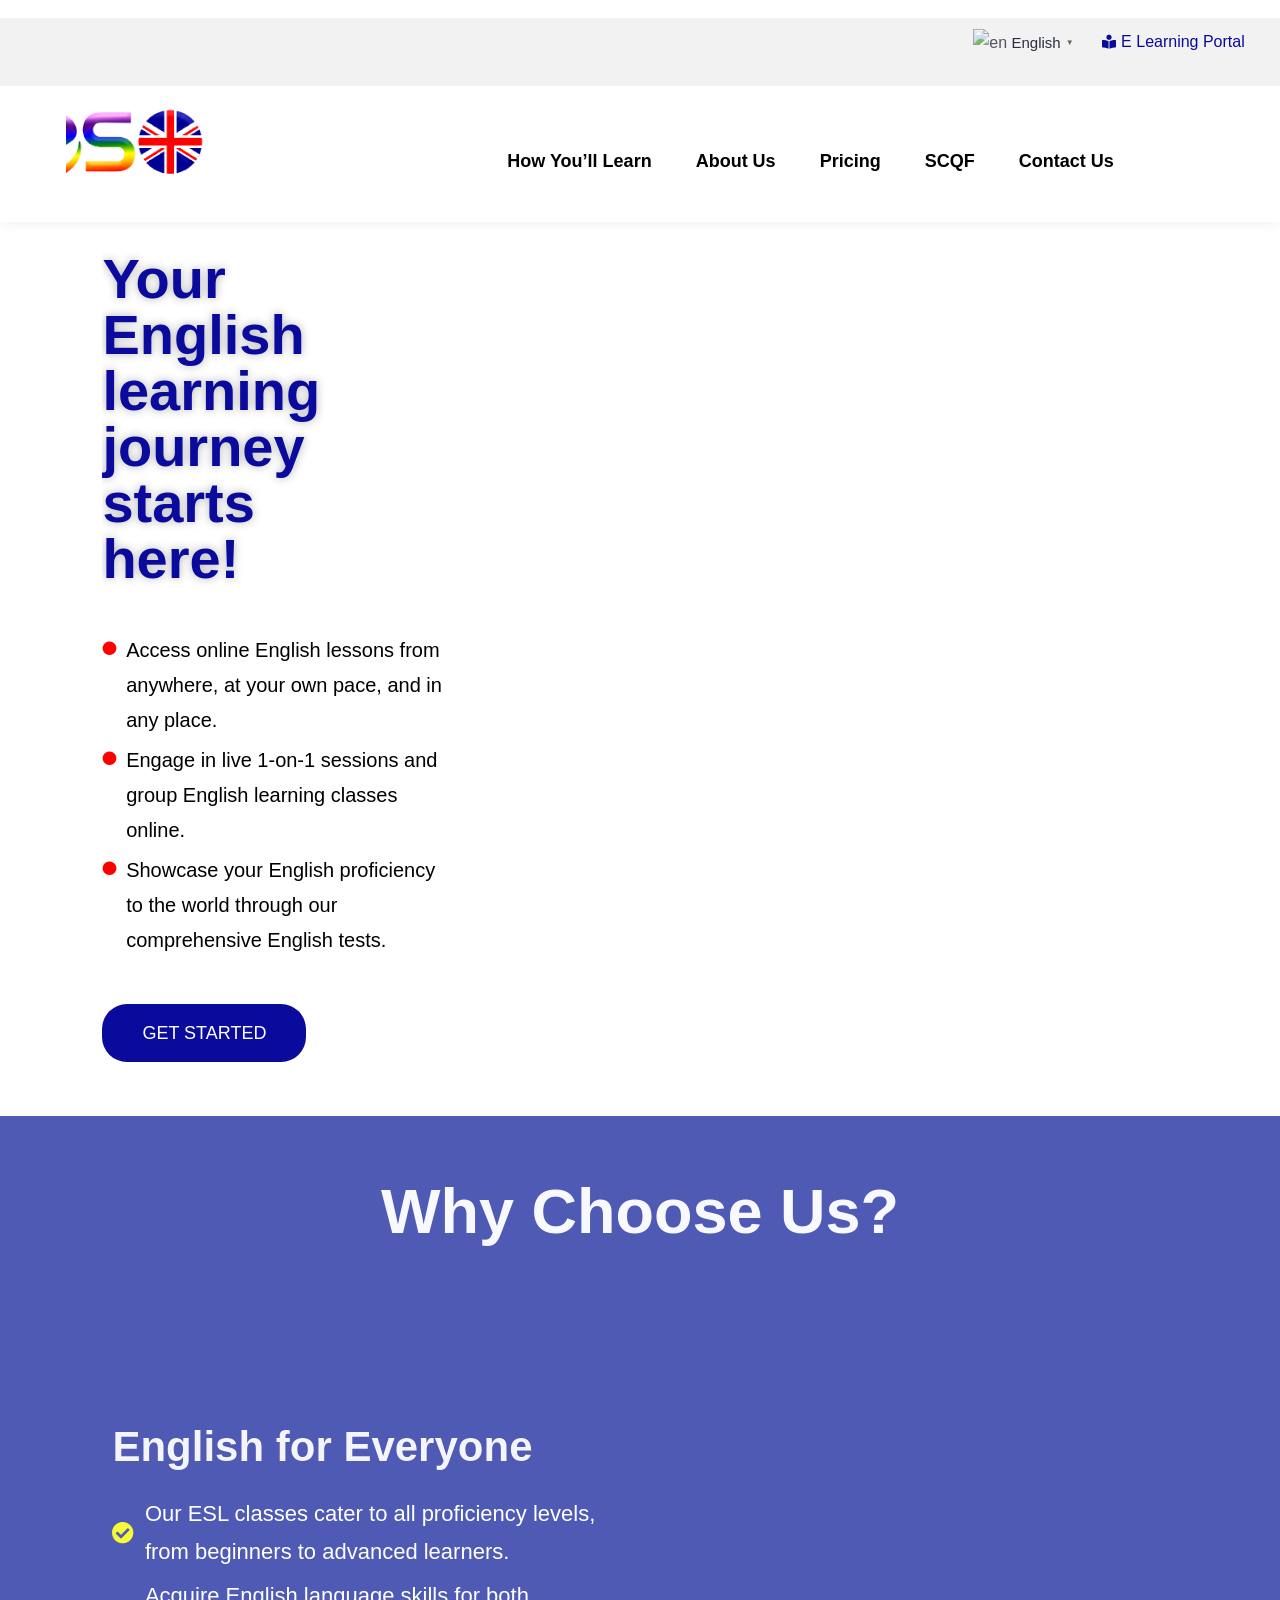
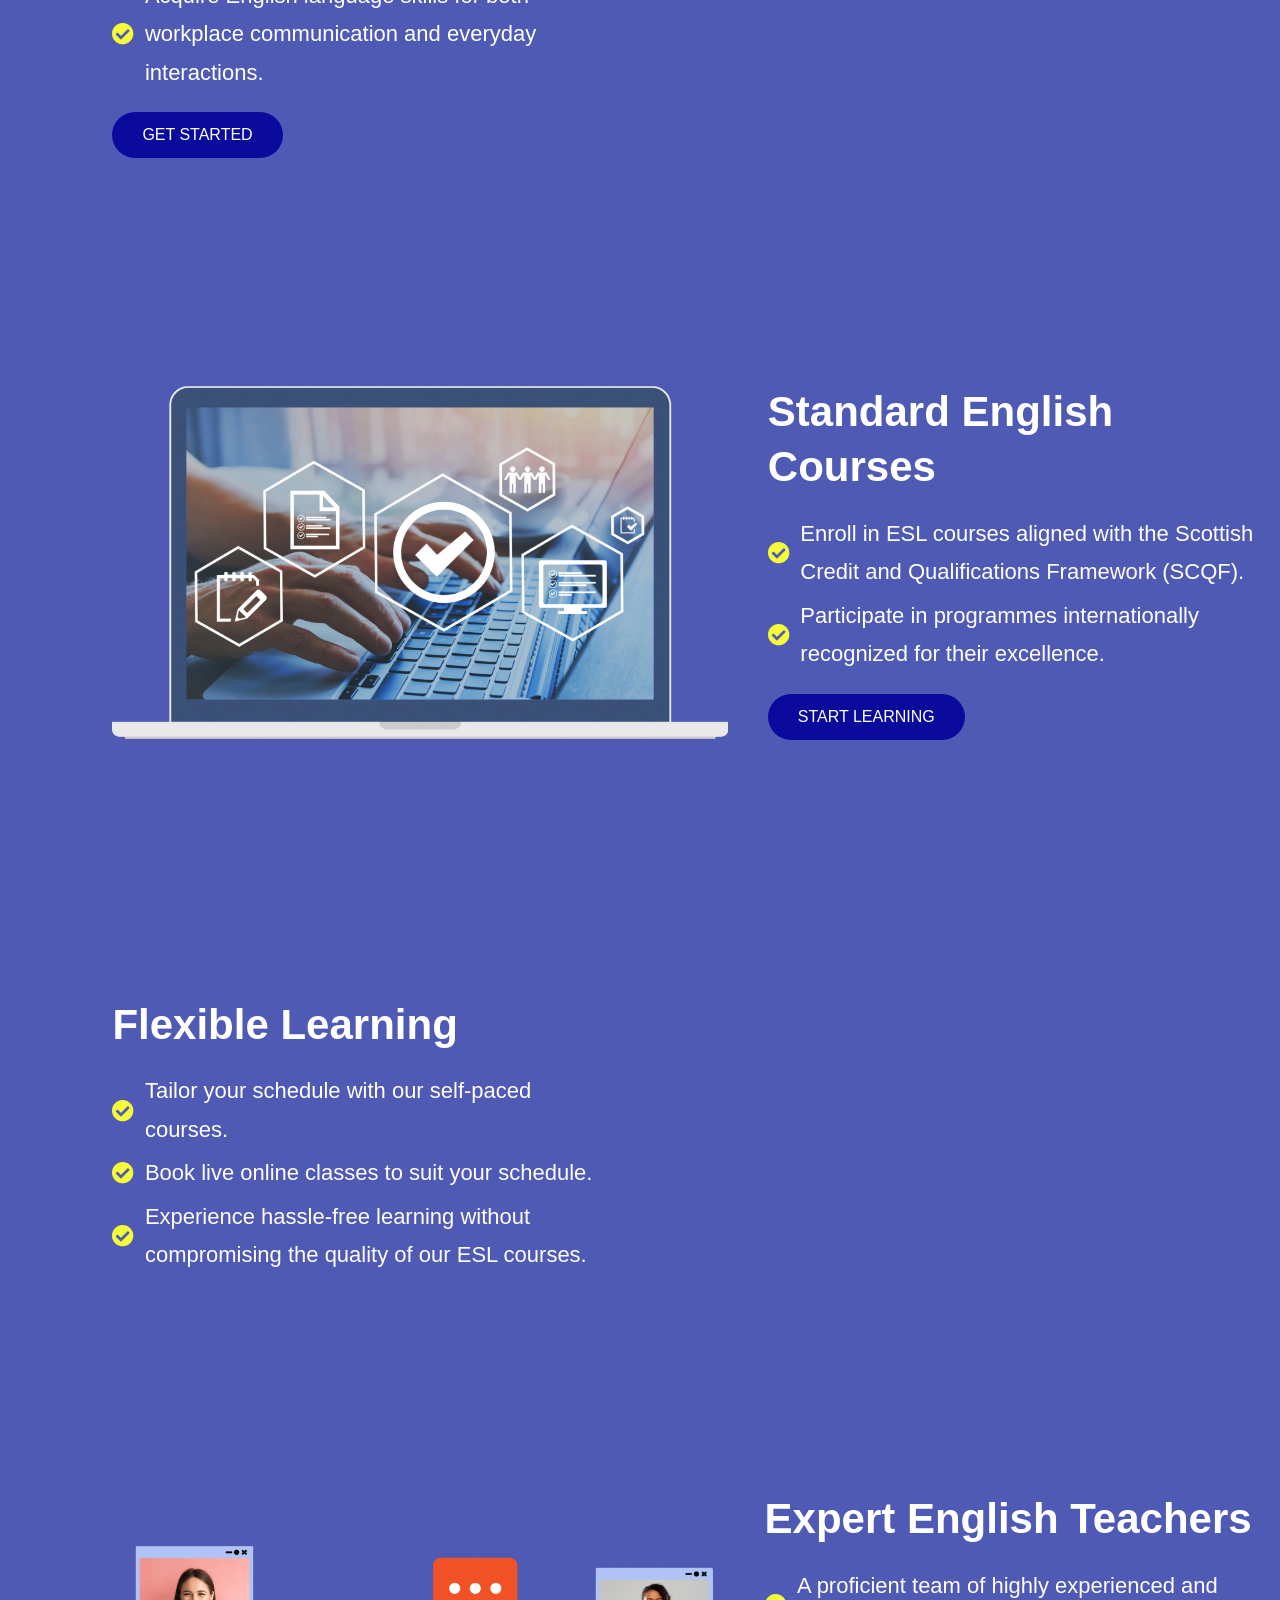
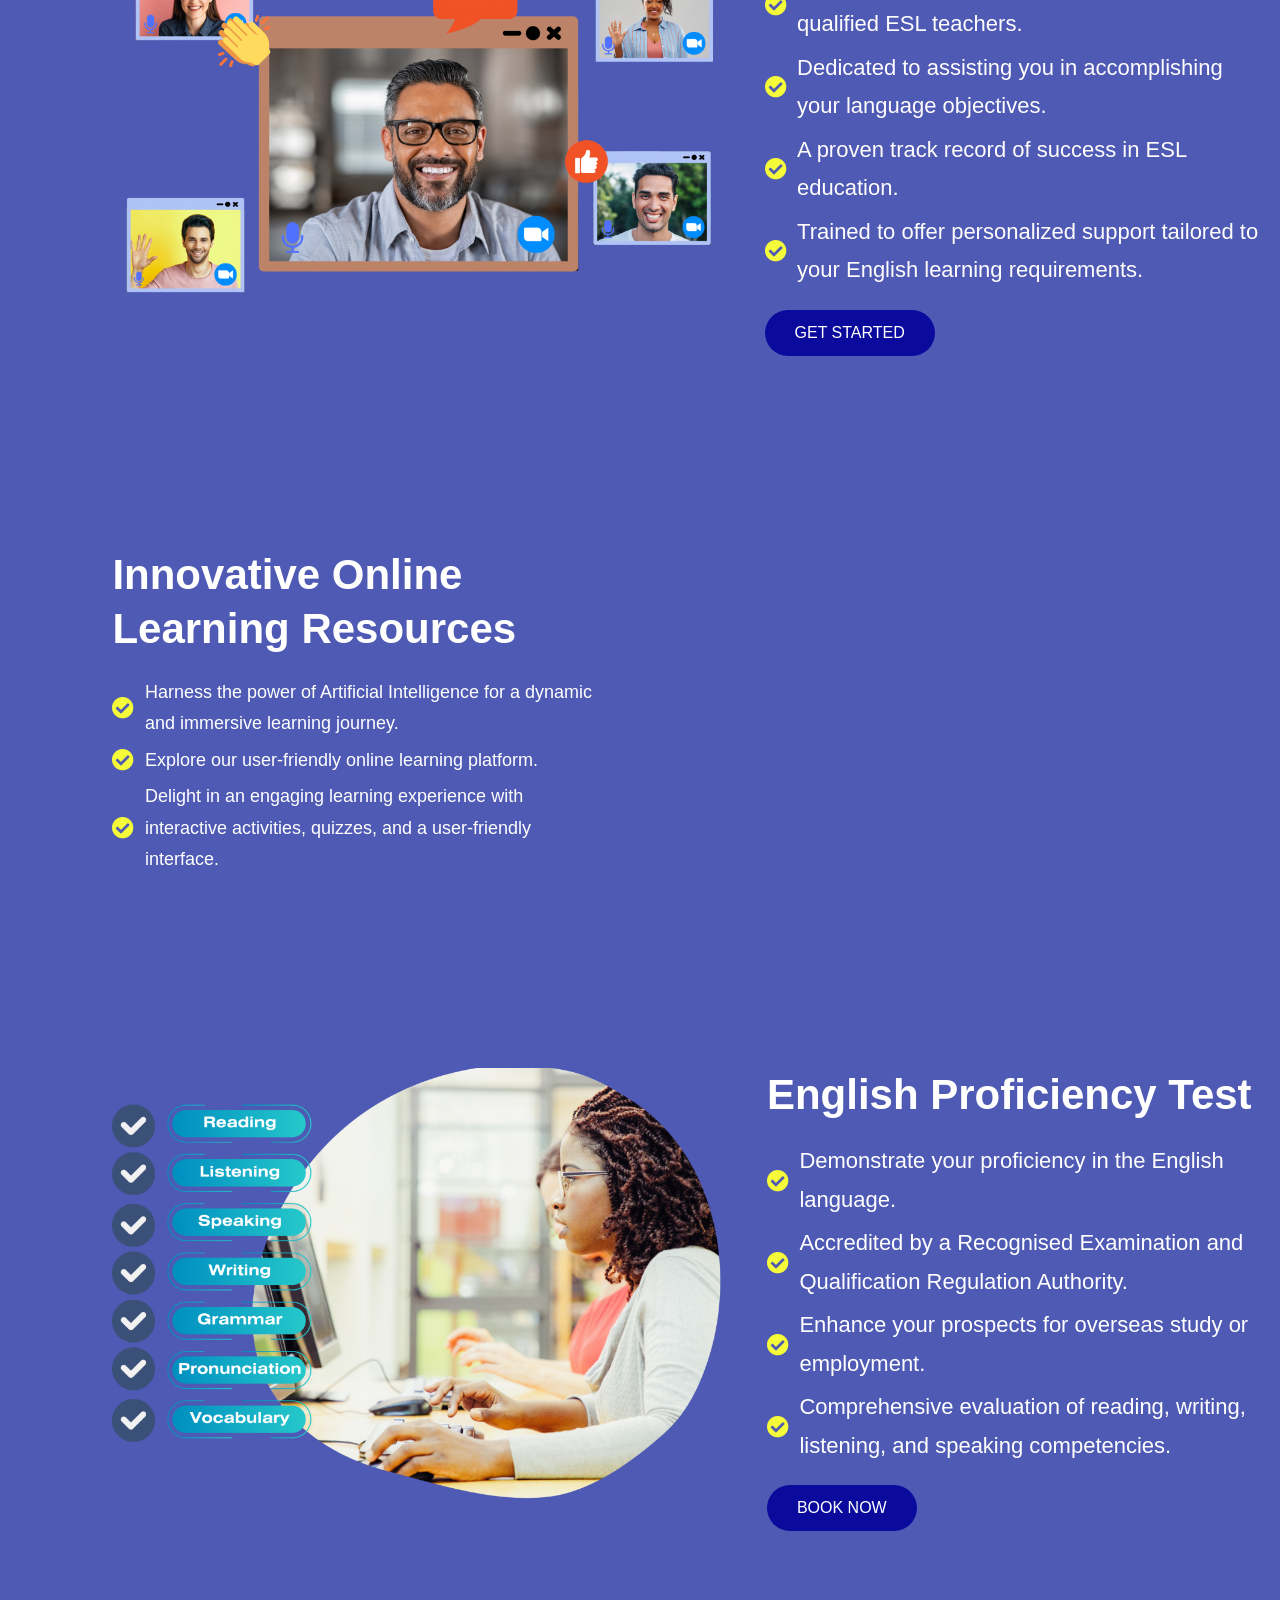
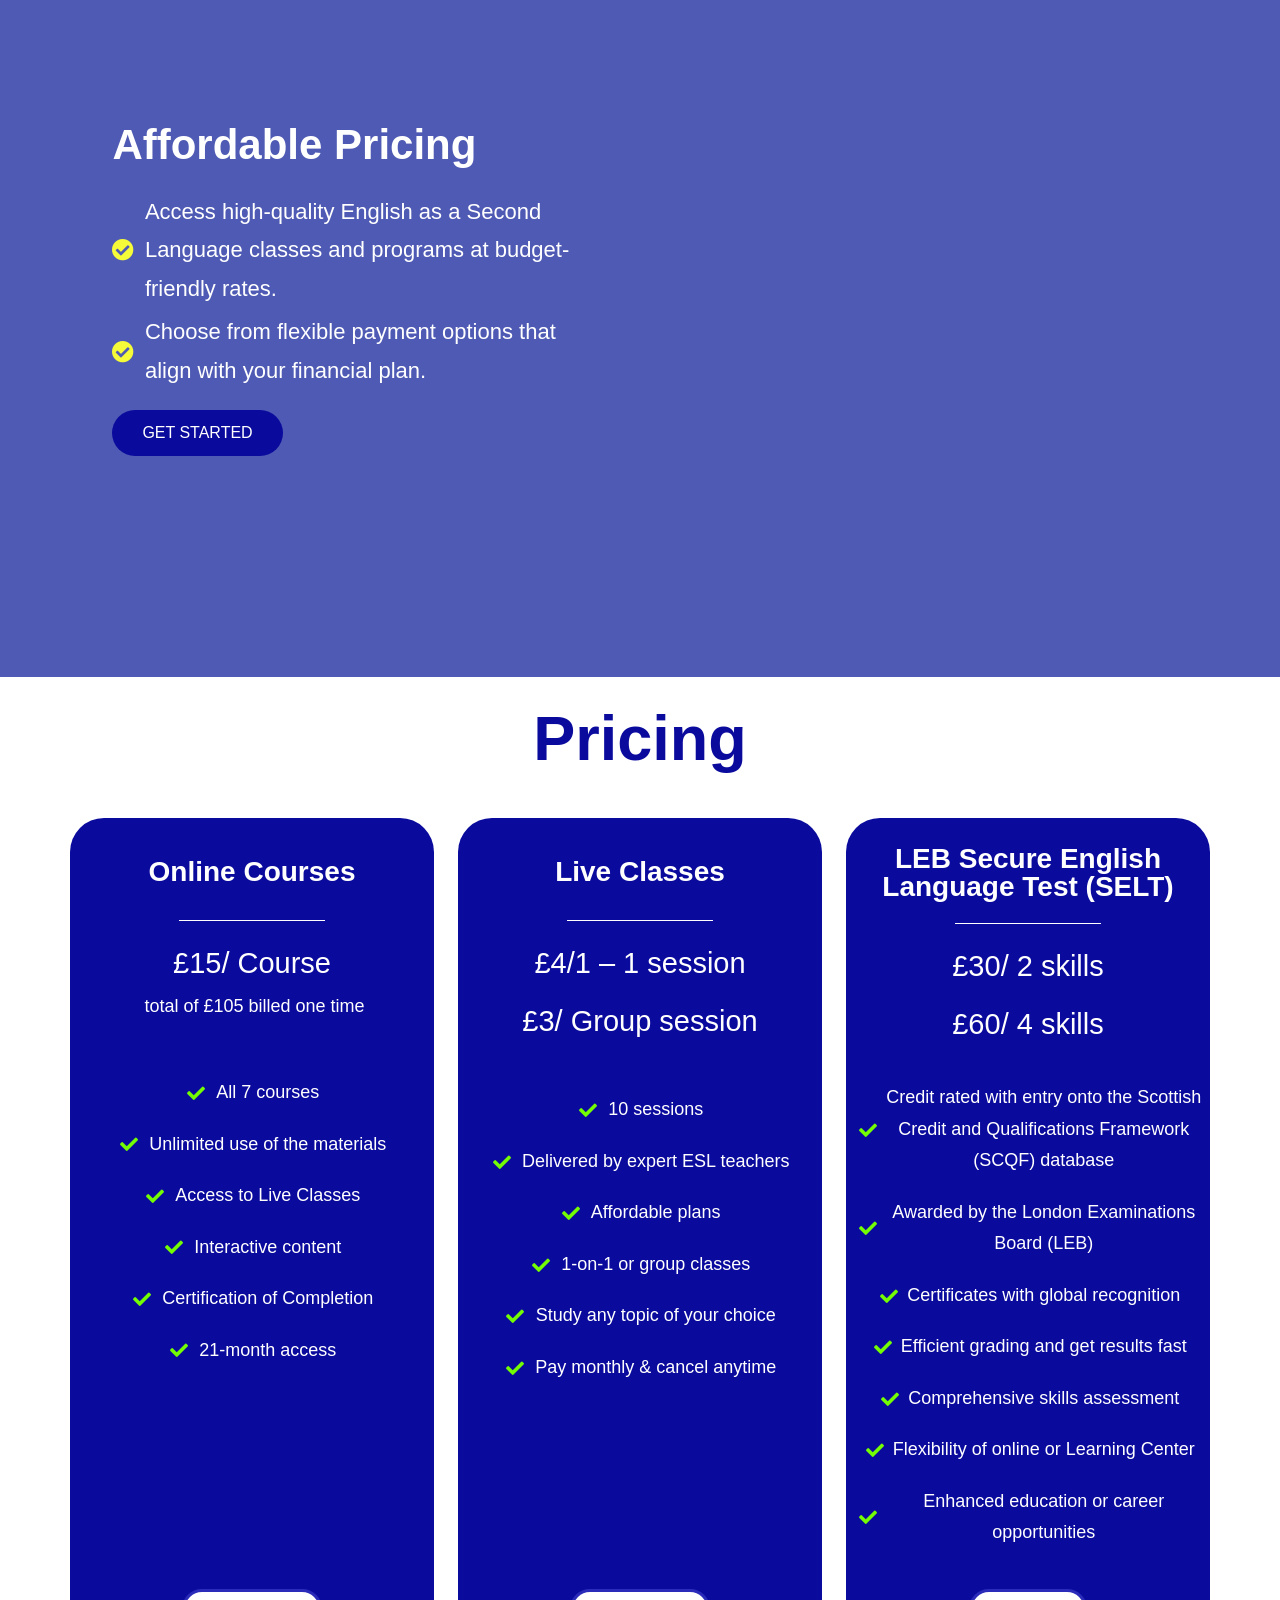
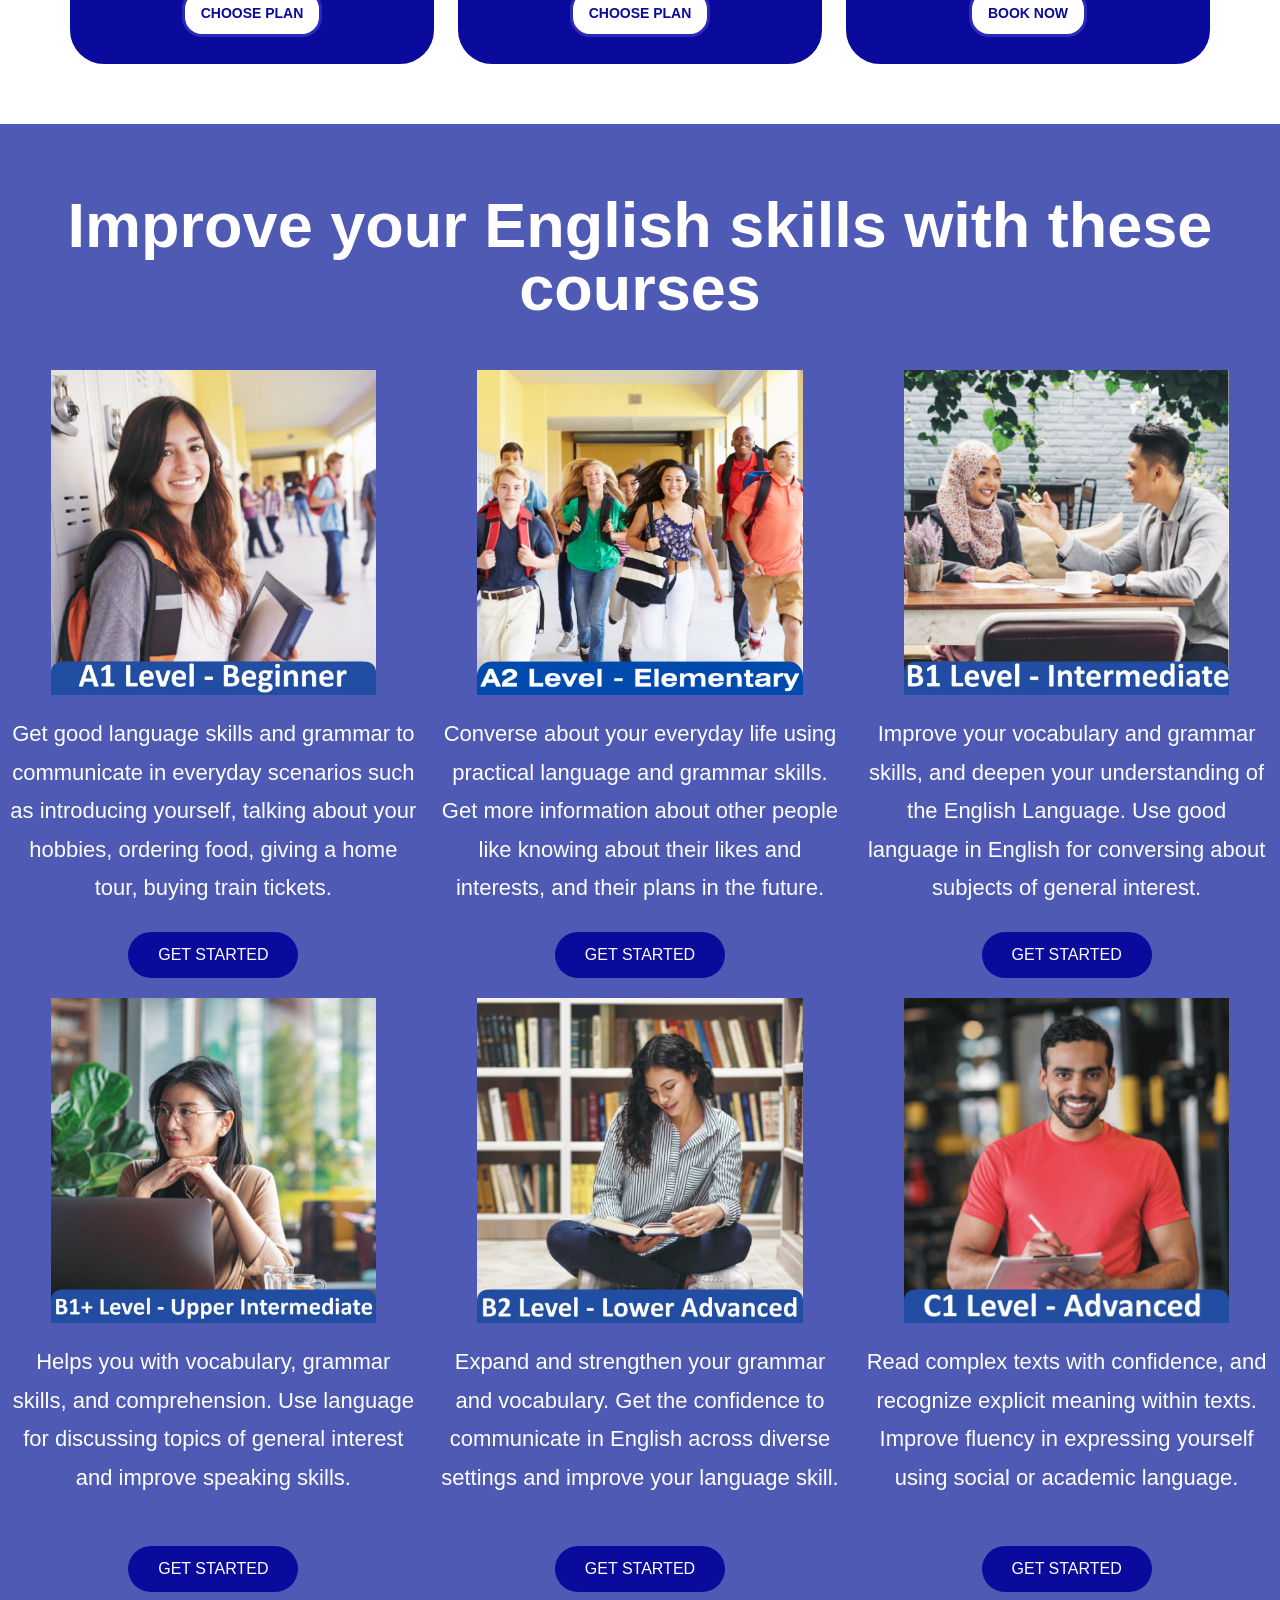
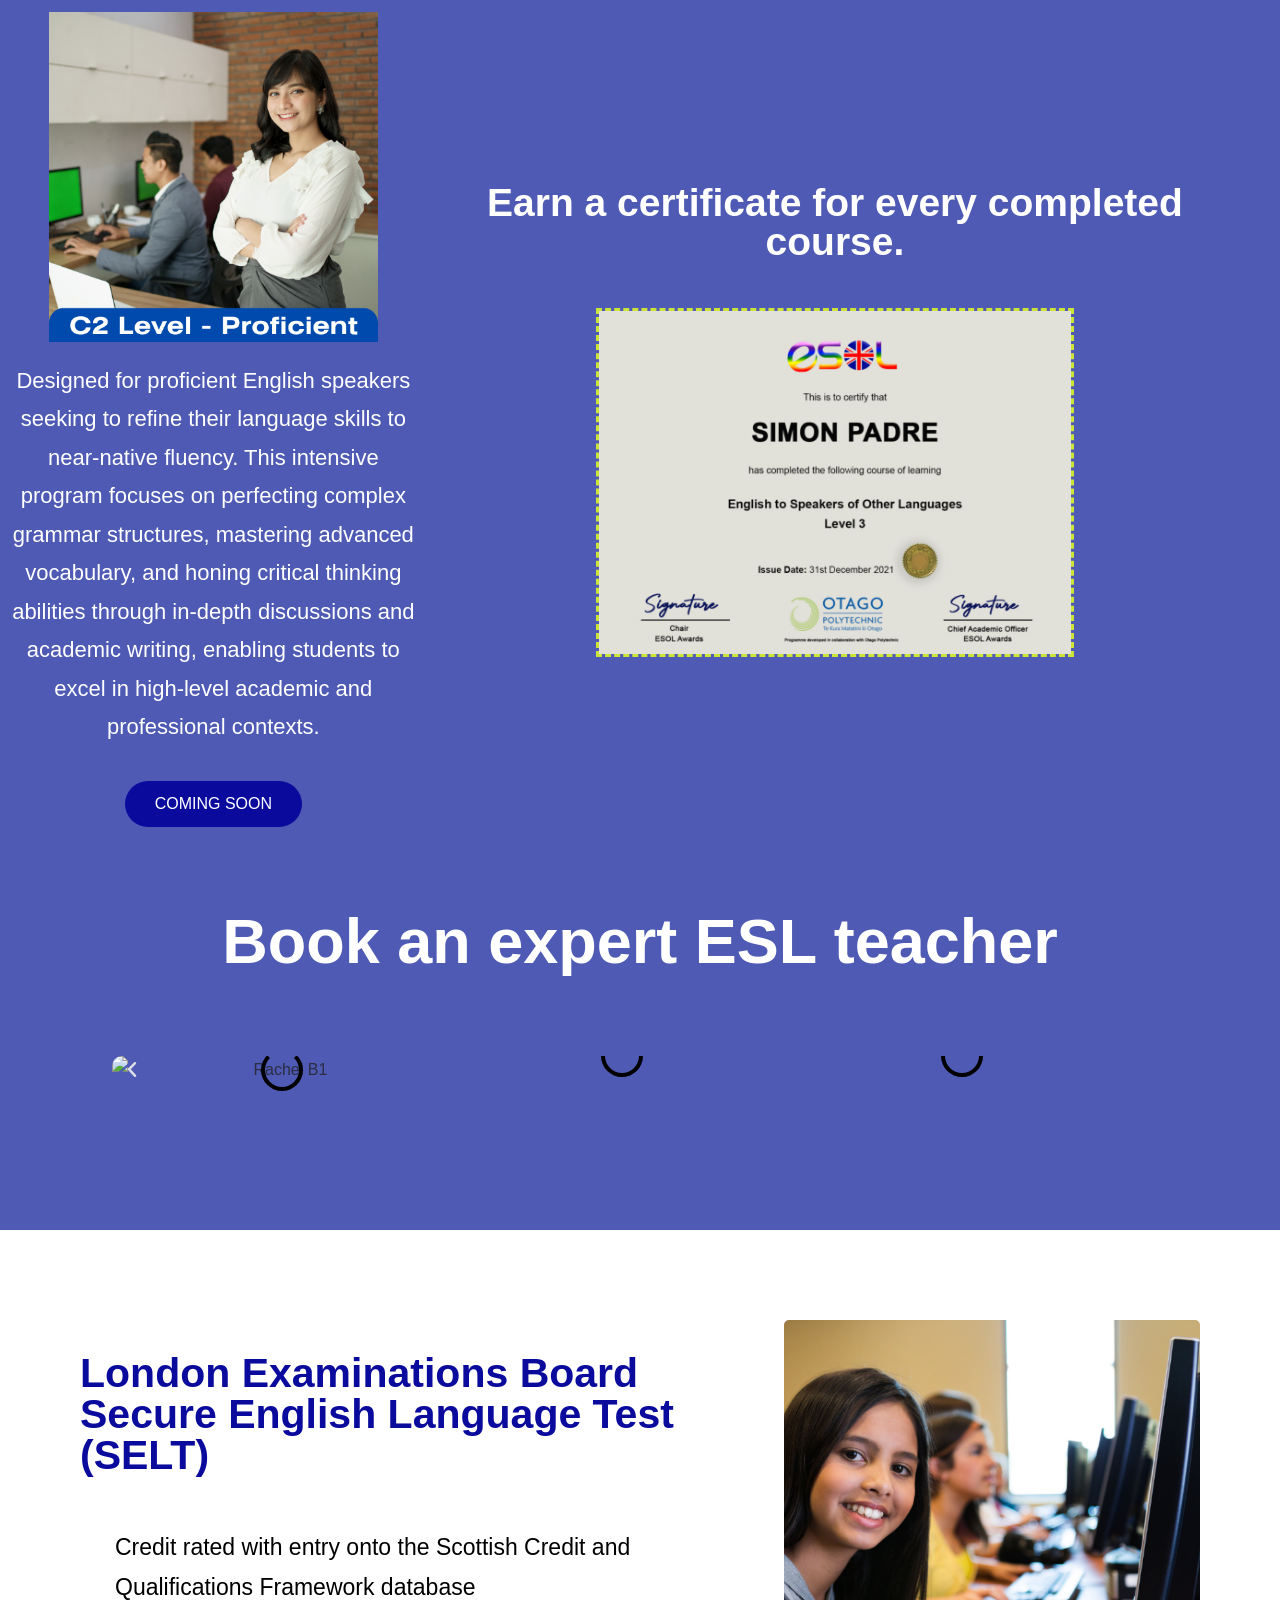
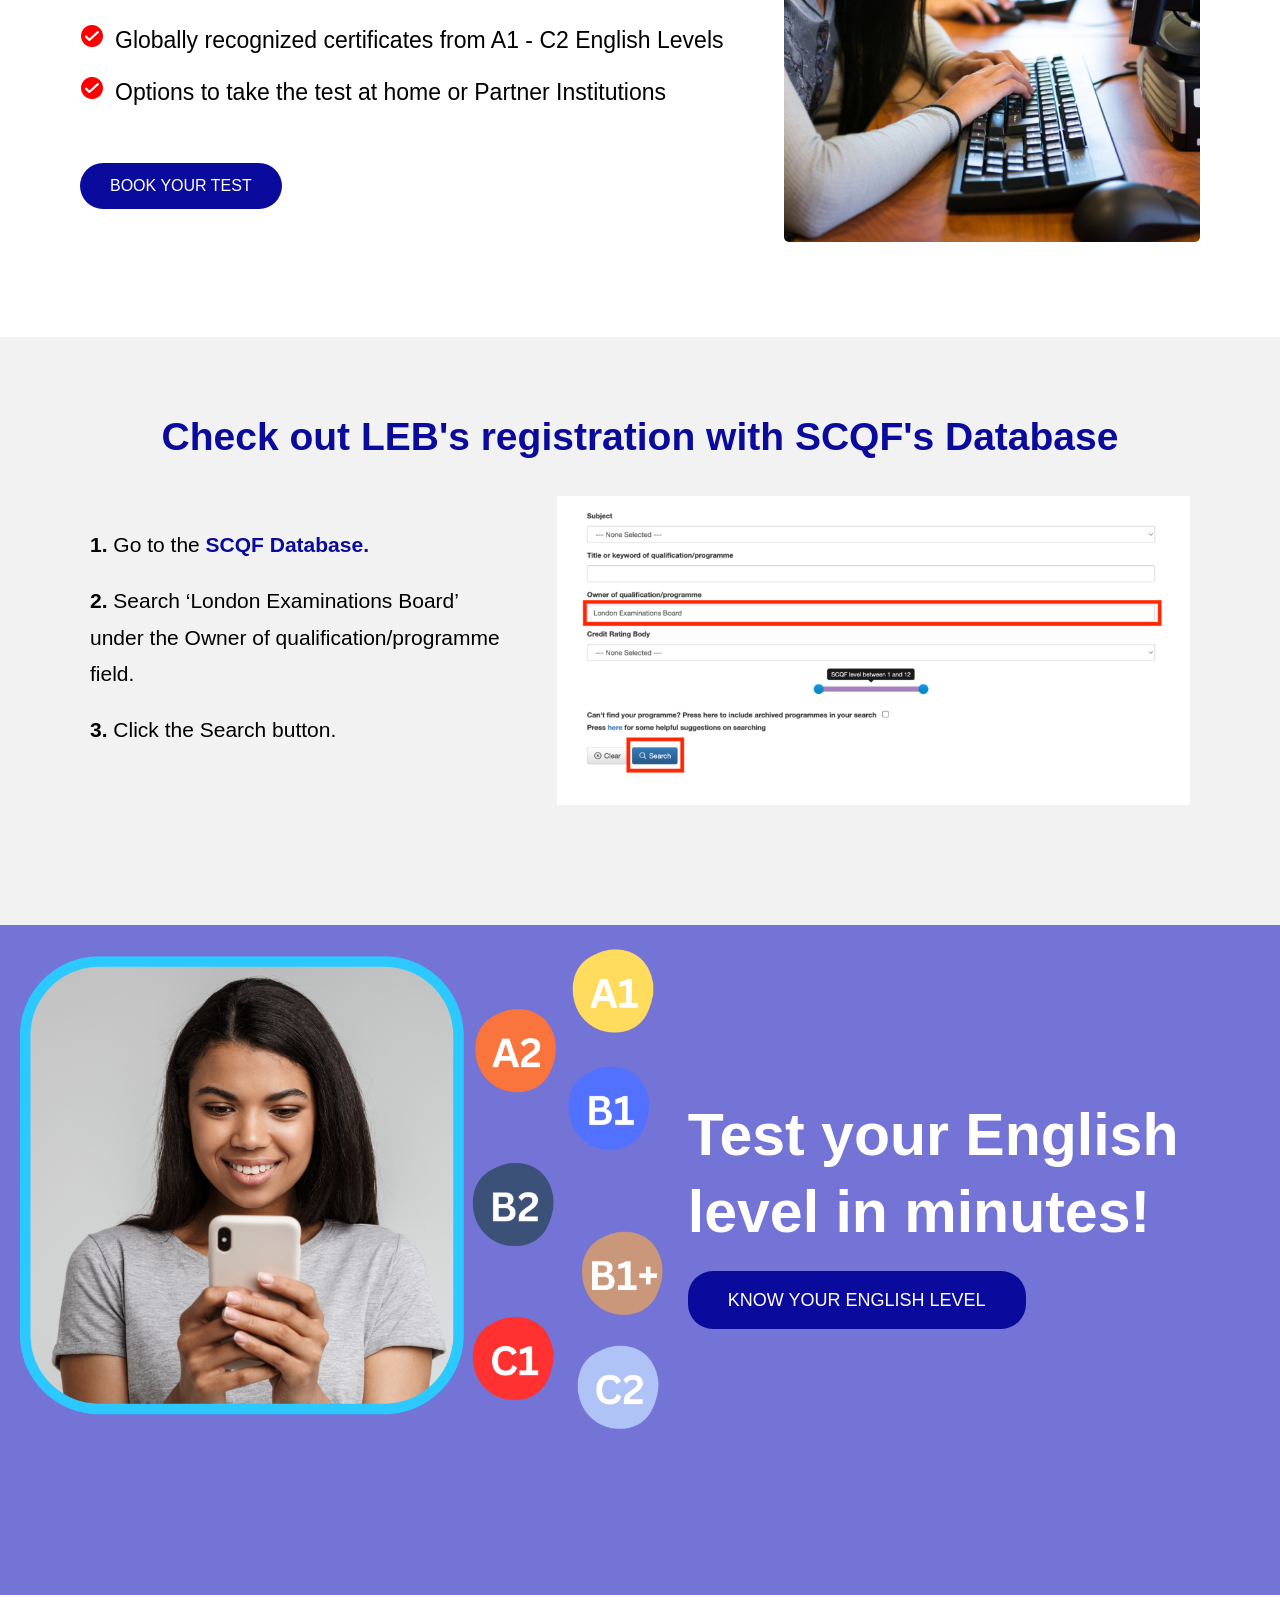
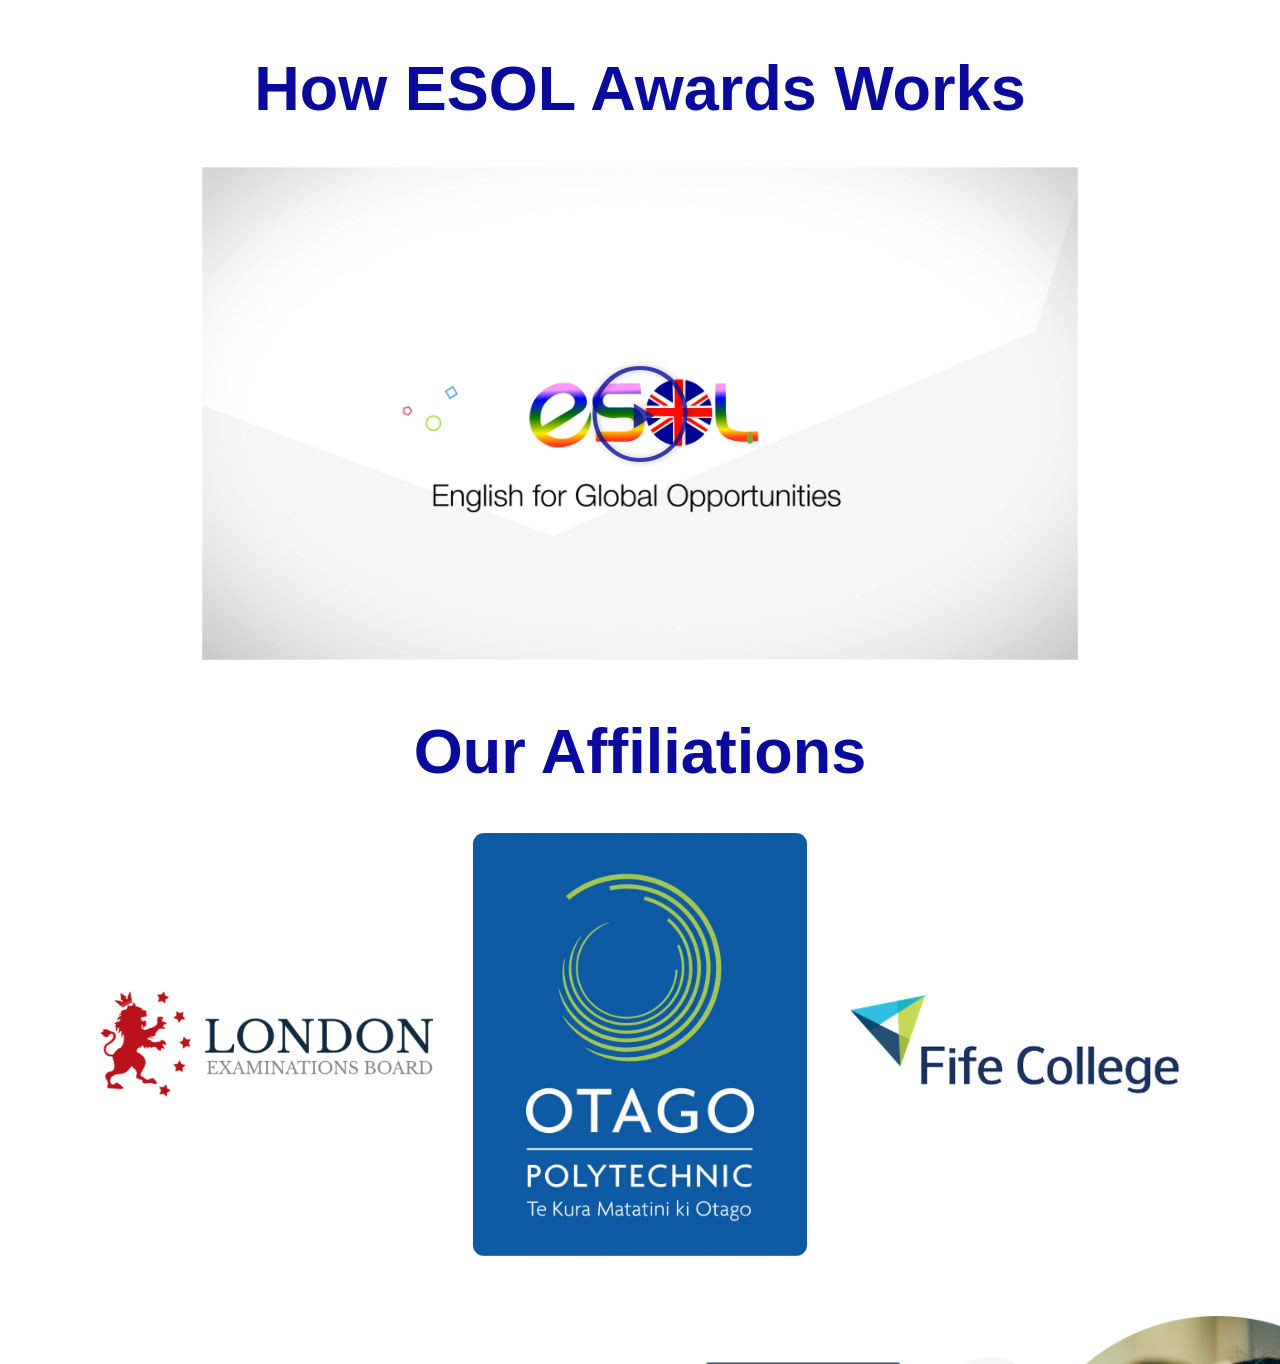
==== commit 4aa1ad8d: "Complete localization of all pages: fixed broken links, fixed misnamed hero image, localized all ima" ====
--- a/index.html
+++ b/index.html
@@ -1312,7 +1312,7 @@
 		<div class="elementor-element elementor-element-9770166 e-con-full e-flex e-con e-child" data-id="9770166" data-element_type="container" data-e-type="container">
 				<div class="elementor-element elementor-element-3c55b1e elementor-widget elementor-widget-image" data-id="3c55b1e" data-element_type="widget" data-e-type="widget" data-widget_type="image.default">
 				<div class="elementor-widget-container">
-															<img src="wp-content/uploads/2023/06/ESOL__1_-removebg-preview.png" title="" alt="" loading="lazy" />															</div>
+															<img src="wp-content/uploads/2023/06/ESOL-icon.png" title="" alt="" loading="lazy" />															</div>
 				</div>
 				<div class="elementor-element elementor-element-d94280c elementor-widget elementor-widget-text-editor" data-id="d94280c" data-element_type="widget" data-e-type="widget" data-widget_type="text-editor.default">
 				<div class="elementor-widget-container">
--- a/wp-content/uploads/elementor/css/post-7.css
+++ b/wp-content/uploads/elementor/css/post-7.css
@@ -1 +1 @@
-.elementor-7 .elementor-element.elementor-element-83dc49c{--display:flex;--min-height:752px;--flex-direction:row;--container-widget-width:initial;--container-widget-height:100%;--container-widget-flex-grow:1;--container-widget-align-self:stretch;--flex-wrap-mobile:wrap;--gap:0px 0px;--row-gap:0px;--column-gap:0px;--overflow:hidden;--overlay-opacity:0.64;--margin-top:-78px;--margin-bottom:0px;--margin-left:0px;--margin-right:0px;--padding-top:10%;--padding-bottom:5%;--padding-left:8%;--padding-right:8%;--z-index:1;}.elementor-7 .elementor-element.elementor-element-83dc49c::before, .elementor-7 .elementor-element.elementor-element-83dc49c > .elementor-background-video-container::before, .elementor-7 .elementor-element.elementor-element-83dc49c > .e-con-inner > .elementor-background-video-container::before, .elementor-7 .elementor-element.elementor-element-83dc49c > .elementor-background-slideshow::before, .elementor-7 .elementor-element.elementor-element-83dc49c > .e-con-inner > .elementor-background-slideshow::before, .elementor-7 .elementor-element.elementor-element-83dc49c > .elementor-motion-effects-container > .elementor-motion-effects-layer::before{--background-overlay:'';}.elementor-7 .elementor-element.elementor-element-84cd36c{--display:flex;--min-height:539px;--flex-direction:column;--container-widget-width:100%;--container-widget-height:initial;--container-widget-flex-grow:0;--container-widget-align-self:initial;--flex-wrap-mobile:wrap;--justify-content:center;--gap:15px 15px;--row-gap:15px;--column-gap:15px;--overflow:hidden;--padding-top:0px;--padding-bottom:0px;--padding-left:0px;--padding-right:90px;}.elementor-7 .elementor-element.elementor-element-84cd36c.e-con{--flex-grow:0;--flex-shrink:0;}.elementor-widget-heading .elementor-heading-title{font-family:var( --e-global-typography-primary-font-family ), Sans-serif;font-weight:var( --e-global-typography-primary-font-weight );color:var( --e-global-color-primary );}.elementor-7 .elementor-element.elementor-element-e98603d{width:var( --container-widget-width, 100% );max-width:100%;--container-widget-width:100%;--container-widget-flex-grow:0;}.elementor-7 .elementor-element.elementor-element-e98603d > .elementor-widget-container{padding:0px 50px 0px 0px;}.elementor-7 .elementor-element.elementor-element-e98603d.elementor-element{--align-self:flex-start;--flex-grow:0;--flex-shrink:0;}.elementor-7 .elementor-element.elementor-element-e98603d .elementor-heading-title{font-family:"Quicksand", Sans-serif;font-size:56px;font-weight:600;-webkit-text-stroke-width:0px;stroke-width:0px;-webkit-text-stroke-color:#000;stroke:#000;text-shadow:0px 0px 10px rgba(0,0,0,0.3);color:var( --e-global-color-primary );}.elementor-widget-icon-list .elementor-icon-list-item:not(:last-child):after{border-color:var( --e-global-color-text );}.elementor-widget-icon-list .elementor-icon-list-icon i{color:var( --e-global-color-primary );}.elementor-widget-icon-list .elementor-icon-list-icon svg{fill:var( --e-global-color-primary );}.elementor-widget-icon-list .elementor-icon-list-item > .elementor-icon-list-text, .elementor-widget-icon-list .elementor-icon-list-item > a{font-family:var( --e-global-typography-text-font-family ), Sans-serif;font-weight:var( --e-global-typography-text-font-weight );}.elementor-widget-icon-list .elementor-icon-list-text{color:var( --e-global-color-secondary );}.elementor-7 .elementor-element.elementor-element-5ea7fc6{width:var( --container-widget-width, 106.699% );max-width:106.699%;--container-widget-width:106.699%;--container-widget-flex-grow:0;--e-icon-list-icon-size:15px;--icon-vertical-align:flex-start;--icon-vertical-offset:7px;}.elementor-7 .elementor-element.elementor-element-5ea7fc6 > .elementor-widget-container{padding:31px 0px 31px 0px;}.elementor-7 .elementor-element.elementor-element-5ea7fc6.elementor-element{--flex-grow:0;--flex-shrink:0;}.elementor-7 .elementor-element.elementor-element-5ea7fc6 .elementor-icon-list-items:not(.elementor-inline-items) .elementor-icon-list-item:not(:last-child){padding-block-end:calc(5px/2);}.elementor-7 .elementor-element.elementor-element-5ea7fc6 .elementor-icon-list-items:not(.elementor-inline-items) .elementor-icon-list-item:not(:first-child){margin-block-start:calc(5px/2);}.elementor-7 .elementor-element.elementor-element-5ea7fc6 .elementor-icon-list-items.elementor-inline-items .elementor-icon-list-item{margin-inline:calc(5px/2);}.elementor-7 .elementor-element.elementor-element-5ea7fc6 .elementor-icon-list-items.elementor-inline-items{margin-inline:calc(-5px/2);}.elementor-7 .elementor-element.elementor-element-5ea7fc6 .elementor-icon-list-items.elementor-inline-items .elementor-icon-list-item:after{inset-inline-end:calc(-5px/2);}.elementor-7 .elementor-element.elementor-element-5ea7fc6 .elementor-icon-list-icon i{color:var( --e-global-color-accent );transition:color 0.3s;}.elementor-7 .elementor-element.elementor-element-5ea7fc6 .elementor-icon-list-icon svg{fill:var( --e-global-color-accent );transition:fill 0.3s;}.elementor-7 .elementor-element.elementor-element-5ea7fc6 .elementor-icon-list-item > .elementor-icon-list-text, .elementor-7 .elementor-element.elementor-element-5ea7fc6 .elementor-icon-list-item > a{font-family:"Hind Siliguri", Sans-serif;font-size:20px;font-weight:400;}.elementor-7 .elementor-element.elementor-element-5ea7fc6 .elementor-icon-list-text{color:var( --e-global-color-secondary );transition:color 0.3s;}.elementor-widget-button .elementor-button{background-color:var( --e-global-color-accent );font-family:var( --e-global-typography-accent-font-family ), Sans-serif;font-weight:var( --e-global-typography-accent-font-weight );}.elementor-7 .elementor-element.elementor-element-96d2144 .elementor-button{background-color:var( --e-global-color-primary );font-family:"Roboto", Sans-serif;font-weight:500;text-transform:uppercase;fill:var( --e-global-color-8a21204 );color:var( --e-global-color-8a21204 );border-radius:25px 25px 25px 25px;}.elementor-7 .elementor-element.elementor-element-fe02b7d{--display:flex;}.elementor-7 .elementor-element.elementor-element-fe02b7d.e-con{--flex-grow:0;--flex-shrink:0;}.elementor-widget-image .widget-image-caption{color:var( --e-global-color-text );font-family:var( --e-global-typography-text-font-family ), Sans-serif;font-weight:var( --e-global-typography-text-font-weight );}.elementor-7 .elementor-element.elementor-element-e8fbd01.elementor-element{--align-self:center;}.elementor-7 .elementor-element.elementor-element-e8fbd01{text-align:end;}.elementor-7 .elementor-element.elementor-element-acc58a9{--display:flex;--flex-direction:column;--container-widget-width:100%;--container-widget-height:initial;--container-widget-flex-grow:0;--container-widget-align-self:initial;--flex-wrap-mobile:wrap;--overflow:hidden;--padding-top:5%;--padding-bottom:5%;--padding-left:8%;--padding-right:8%;}.elementor-7 .elementor-element.elementor-element-acc58a9:not(.elementor-motion-effects-element-type-background), .elementor-7 .elementor-element.elementor-element-acc58a9 > .elementor-motion-effects-container > .elementor-motion-effects-layer{background-color:#4E5AB3;}.elementor-7 .elementor-element.elementor-element-acc58a9.e-con{--flex-grow:0;--flex-shrink:0;}.elementor-7 .elementor-element.elementor-element-6dff1b2{text-align:center;}.elementor-7 .elementor-element.elementor-element-6dff1b2 .elementor-heading-title{font-family:"Quicksand", Sans-serif;font-size:63px;font-weight:600;color:#F8F8FF;}.elementor-7 .elementor-element.elementor-element-64e5d7c{--display:flex;--flex-direction:row;--container-widget-width:initial;--container-widget-height:100%;--container-widget-flex-grow:1;--container-widget-align-self:stretch;--flex-wrap-mobile:wrap;--padding-top:0px;--padding-bottom:0px;--padding-left:0px;--padding-right:0px;}.elementor-7 .elementor-element.elementor-element-64e5d7c.e-con{--flex-grow:0;--flex-shrink:0;}.elementor-7 .elementor-element.elementor-element-cd0d32a{--display:flex;--justify-content:center;}.elementor-7 .elementor-element.elementor-element-cd0d32a.e-con{--flex-grow:0;--flex-shrink:0;}.elementor-7 .elementor-element.elementor-element-86d653b .elementor-heading-title{font-family:"Quicksand", Sans-serif;font-size:42px;font-weight:bold;line-height:1.3em;-webkit-text-stroke-color:#000;stroke:#000;text-shadow:0px 0px 0px rgba(0,0,0,0.3);color:#F4F4FD;}.elementor-7 .elementor-element.elementor-element-e76ba65{width:var( --container-widget-width, 100.268% );max-width:100.268%;--container-widget-width:100.268%;--container-widget-flex-grow:0;--e-icon-list-icon-size:22px;--icon-vertical-offset:0px;}.elementor-7 .elementor-element.elementor-element-e76ba65.elementor-element{--flex-grow:0;--flex-shrink:0;}.elementor-7 .elementor-element.elementor-element-e76ba65 .elementor-icon-list-items:not(.elementor-inline-items) .elementor-icon-list-item:not(:last-child){padding-block-end:calc(5px/2);}.elementor-7 .elementor-element.elementor-element-e76ba65 .elementor-icon-list-items:not(.elementor-inline-items) .elementor-icon-list-item:not(:first-child){margin-block-start:calc(5px/2);}.elementor-7 .elementor-element.elementor-element-e76ba65 .elementor-icon-list-items.elementor-inline-items .elementor-icon-list-item{margin-inline:calc(5px/2);}.elementor-7 .elementor-element.elementor-element-e76ba65 .elementor-icon-list-items.elementor-inline-items{margin-inline:calc(-5px/2);}.elementor-7 .elementor-element.elementor-element-e76ba65 .elementor-icon-list-items.elementor-inline-items .elementor-icon-list-item:after{inset-inline-end:calc(-5px/2);}.elementor-7 .elementor-element.elementor-element-e76ba65 .elementor-icon-list-icon i{color:#F5FB38;transition:color 0.3s;}.elementor-7 .elementor-element.elementor-element-e76ba65 .elementor-icon-list-icon svg{fill:#F5FB38;transition:fill 0.3s;}.elementor-7 .elementor-element.elementor-element-e76ba65 .elementor-icon-list-item > .elementor-icon-list-text, .elementor-7 .elementor-element.elementor-element-e76ba65 .elementor-icon-list-item > a{font-family:"Hind Siliguri", Sans-serif;font-size:22px;font-weight:400;}.elementor-7 .elementor-element.elementor-element-e76ba65 .elementor-icon-list-text{color:#FFFFFF;transition:color 0.3s;}.elementor-7 .elementor-element.elementor-element-29371a0 .elementor-button{background-color:var( --e-global-color-primary );font-family:"Roboto", Sans-serif;font-weight:500;text-transform:uppercase;fill:var( --e-global-color-8a21204 );color:var( --e-global-color-8a21204 );border-radius:25px 25px 25px 25px;}.elementor-7 .elementor-element.elementor-element-0555419{--display:flex;}.elementor-7 .elementor-element.elementor-element-a3a7a67{--display:flex;--flex-direction:row;--container-widget-width:initial;--container-widget-height:100%;--container-widget-flex-grow:1;--container-widget-align-self:stretch;--flex-wrap-mobile:wrap;--padding-top:0px;--padding-bottom:0px;--padding-left:0px;--padding-right:0px;}.elementor-7 .elementor-element.elementor-element-a3a7a67.e-con{--flex-grow:0;--flex-shrink:0;}.elementor-7 .elementor-element.elementor-element-7dfb278{--display:flex;}.elementor-7 .elementor-element.elementor-element-7dfb278.e-con{--flex-grow:0;--flex-shrink:0;}.elementor-7 .elementor-element.elementor-element-0079d5a{width:var( --container-widget-width, 110.348% );max-width:110.348%;--container-widget-width:110.348%;--container-widget-flex-grow:0;}.elementor-7 .elementor-element.elementor-element-0079d5a.elementor-element{--flex-grow:0;--flex-shrink:0;}.elementor-7 .elementor-element.elementor-element-0079d5a img{width:100%;max-width:100%;}.elementor-7 .elementor-element.elementor-element-58a683e{--display:flex;--justify-content:center;}.elementor-7 .elementor-element.elementor-element-13fb45d .elementor-heading-title{font-family:"Quicksand", Sans-serif;font-size:42px;font-weight:bold;line-height:1.3em;-webkit-text-stroke-width:0px;stroke-width:0px;-webkit-text-stroke-color:#000;stroke:#000;color:#FFFFFF;}.elementor-7 .elementor-element.elementor-element-16dd9ab{width:var( --container-widget-width, 100.268% );max-width:100.268%;--container-widget-width:100.268%;--container-widget-flex-grow:0;--e-icon-list-icon-size:22px;--icon-vertical-offset:0px;}.elementor-7 .elementor-element.elementor-element-16dd9ab.elementor-element{--flex-grow:0;--flex-shrink:0;}.elementor-7 .elementor-element.elementor-element-16dd9ab .elementor-icon-list-items:not(.elementor-inline-items) .elementor-icon-list-item:not(:last-child){padding-block-end:calc(5px/2);}.elementor-7 .elementor-element.elementor-element-16dd9ab .elementor-icon-list-items:not(.elementor-inline-items) .elementor-icon-list-item:not(:first-child){margin-block-start:calc(5px/2);}.elementor-7 .elementor-element.elementor-element-16dd9ab .elementor-icon-list-items.elementor-inline-items .elementor-icon-list-item{margin-inline:calc(5px/2);}.elementor-7 .elementor-element.elementor-element-16dd9ab .elementor-icon-list-items.elementor-inline-items{margin-inline:calc(-5px/2);}.elementor-7 .elementor-element.elementor-element-16dd9ab .elementor-icon-list-items.elementor-inline-items .elementor-icon-list-item:after{inset-inline-end:calc(-5px/2);}.elementor-7 .elementor-element.elementor-element-16dd9ab .elementor-icon-list-icon i{color:#F5FB38;transition:color 0.3s;}.elementor-7 .elementor-element.elementor-element-16dd9ab .elementor-icon-list-icon svg{fill:#F5FB38;transition:fill 0.3s;}.elementor-7 .elementor-element.elementor-element-16dd9ab .elementor-icon-list-item > .elementor-icon-list-text, .elementor-7 .elementor-element.elementor-element-16dd9ab .elementor-icon-list-item > a{font-family:"Hind Siliguri", Sans-serif;font-size:22px;font-weight:400;}.elementor-7 .elementor-element.elementor-element-16dd9ab .elementor-icon-list-text{color:#FFFFFF;transition:color 0.3s;}.elementor-7 .elementor-element.elementor-element-abcab55 .elementor-button{background-color:var( --e-global-color-primary );font-family:"Roboto", Sans-serif;font-weight:500;text-transform:uppercase;fill:var( --e-global-color-8a21204 );color:var( --e-global-color-8a21204 );border-radius:25px 25px 25px 25px;}.elementor-7 .elementor-element.elementor-element-c07fede{--display:flex;--flex-direction:row;--container-widget-width:initial;--container-widget-height:100%;--container-widget-flex-grow:1;--container-widget-align-self:stretch;--flex-wrap-mobile:wrap;--padding-top:0px;--padding-bottom:0px;--padding-left:0px;--padding-right:0px;}.elementor-7 .elementor-element.elementor-element-c07fede.e-con{--flex-grow:0;--flex-shrink:0;}.elementor-7 .elementor-element.elementor-element-6b5a390{--display:flex;--justify-content:center;}.elementor-7 .elementor-element.elementor-element-6b5a390.e-con{--flex-grow:0;--flex-shrink:0;}.elementor-7 .elementor-element.elementor-element-ff3f109 .elementor-heading-title{font-family:"Quicksand", Sans-serif;font-size:42px;font-weight:bold;line-height:1.3em;color:#FFFFFF;}.elementor-7 .elementor-element.elementor-element-c641912{width:var( --container-widget-width, 100.268% );max-width:100.268%;--container-widget-width:100.268%;--container-widget-flex-grow:0;--e-icon-list-icon-size:22px;--icon-vertical-offset:0px;}.elementor-7 .elementor-element.elementor-element-c641912.elementor-element{--flex-grow:0;--flex-shrink:0;}.elementor-7 .elementor-element.elementor-element-c641912 .elementor-icon-list-items:not(.elementor-inline-items) .elementor-icon-list-item:not(:last-child){padding-block-end:calc(5px/2);}.elementor-7 .elementor-element.elementor-element-c641912 .elementor-icon-list-items:not(.elementor-inline-items) .elementor-icon-list-item:not(:first-child){margin-block-start:calc(5px/2);}.elementor-7 .elementor-element.elementor-element-c641912 .elementor-icon-list-items.elementor-inline-items .elementor-icon-list-item{margin-inline:calc(5px/2);}.elementor-7 .elementor-element.elementor-element-c641912 .elementor-icon-list-items.elementor-inline-items{margin-inline:calc(-5px/2);}.elementor-7 .elementor-element.elementor-element-c641912 .elementor-icon-list-items.elementor-inline-items .elementor-icon-list-item:after{inset-inline-end:calc(-5px/2);}.elementor-7 .elementor-element.elementor-element-c641912 .elementor-icon-list-icon i{color:#F5FB38;transition:color 0.3s;}.elementor-7 .elementor-element.elementor-element-c641912 .elementor-icon-list-icon svg{fill:#F5FB38;transition:fill 0.3s;}.elementor-7 .elementor-element.elementor-element-c641912 .elementor-icon-list-item > .elementor-icon-list-text, .elementor-7 .elementor-element.elementor-element-c641912 .elementor-icon-list-item > a{font-family:"Hind Siliguri", Sans-serif;font-size:22px;font-weight:400;}.elementor-7 .elementor-element.elementor-element-c641912 .elementor-icon-list-text{color:#FFFDFD;transition:color 0.3s;}.elementor-7 .elementor-element.elementor-element-4ce2955{--display:flex;}.elementor-7 .elementor-element.elementor-element-237f29c{--display:flex;--flex-direction:row;--container-widget-width:initial;--container-widget-height:100%;--container-widget-flex-grow:1;--container-widget-align-self:stretch;--flex-wrap-mobile:wrap;--padding-top:0px;--padding-bottom:0px;--padding-left:0px;--padding-right:0px;}.elementor-7 .elementor-element.elementor-element-237f29c.e-con{--flex-grow:0;--flex-shrink:0;}.elementor-7 .elementor-element.elementor-element-dbdb0c2{--display:flex;}.elementor-7 .elementor-element.elementor-element-dbdb0c2.e-con{--flex-grow:0;--flex-shrink:0;}.elementor-7 .elementor-element.elementor-element-060dbbf{width:var( --container-widget-width, 110.348% );max-width:110.348%;--container-widget-width:110.348%;--container-widget-flex-grow:0;}.elementor-7 .elementor-element.elementor-element-060dbbf.elementor-element{--flex-grow:0;--flex-shrink:0;}.elementor-7 .elementor-element.elementor-element-060dbbf img{width:100%;max-width:100%;}.elementor-7 .elementor-element.elementor-element-e2a2287{--display:flex;--justify-content:center;}.elementor-7 .elementor-element.elementor-element-94e64ce .elementor-heading-title{font-family:"Quicksand", Sans-serif;font-size:42px;font-weight:bold;line-height:1.3em;-webkit-text-stroke-width:0px;stroke-width:0px;-webkit-text-stroke-color:#000;stroke:#000;color:#FFFFFF;}.elementor-7 .elementor-element.elementor-element-7acdac1{width:var( --container-widget-width, 100.268% );max-width:100.268%;--container-widget-width:100.268%;--container-widget-flex-grow:0;--e-icon-list-icon-size:22px;--icon-vertical-offset:0px;}.elementor-7 .elementor-element.elementor-element-7acdac1.elementor-element{--flex-grow:0;--flex-shrink:0;}.elementor-7 .elementor-element.elementor-element-7acdac1 .elementor-icon-list-items:not(.elementor-inline-items) .elementor-icon-list-item:not(:last-child){padding-block-end:calc(5px/2);}.elementor-7 .elementor-element.elementor-element-7acdac1 .elementor-icon-list-items:not(.elementor-inline-items) .elementor-icon-list-item:not(:first-child){margin-block-start:calc(5px/2);}.elementor-7 .elementor-element.elementor-element-7acdac1 .elementor-icon-list-items.elementor-inline-items .elementor-icon-list-item{margin-inline:calc(5px/2);}.elementor-7 .elementor-element.elementor-element-7acdac1 .elementor-icon-list-items.elementor-inline-items{margin-inline:calc(-5px/2);}.elementor-7 .elementor-element.elementor-element-7acdac1 .elementor-icon-list-items.elementor-inline-items .elementor-icon-list-item:after{inset-inline-end:calc(-5px/2);}.elementor-7 .elementor-element.elementor-element-7acdac1 .elementor-icon-list-icon i{color:#F5FB38;transition:color 0.3s;}.elementor-7 .elementor-element.elementor-element-7acdac1 .elementor-icon-list-icon svg{fill:#F5FB38;transition:fill 0.3s;}.elementor-7 .elementor-element.elementor-element-7acdac1 .elementor-icon-list-item > .elementor-icon-list-text, .elementor-7 .elementor-element.elementor-element-7acdac1 .elementor-icon-list-item > a{font-family:"Hind Siliguri", Sans-serif;font-size:22px;font-weight:400;}.elementor-7 .elementor-element.elementor-element-7acdac1 .elementor-icon-list-text{color:#FFFDFD;transition:color 0.3s;}.elementor-7 .elementor-element.elementor-element-cfc4404 .elementor-button{background-color:var( --e-global-color-primary );font-family:"Roboto", Sans-serif;font-weight:500;text-transform:uppercase;fill:var( --e-global-color-8a21204 );color:var( --e-global-color-8a21204 );border-radius:25px 25px 25px 25px;}.elementor-7 .elementor-element.elementor-element-ff4b9e9{--display:flex;--flex-direction:row;--container-widget-width:initial;--container-widget-height:100%;--container-widget-flex-grow:1;--container-widget-align-self:stretch;--flex-wrap-mobile:wrap;--padding-top:0px;--padding-bottom:0px;--padding-left:0px;--padding-right:0px;}.elementor-7 .elementor-element.elementor-element-ff4b9e9.e-con{--flex-grow:0;--flex-shrink:0;}.elementor-7 .elementor-element.elementor-element-e3d8ff4{--display:flex;--justify-content:center;}.elementor-7 .elementor-element.elementor-element-e3d8ff4.e-con{--flex-grow:0;--flex-shrink:0;}.elementor-7 .elementor-element.elementor-element-ba9b952 .elementor-heading-title{font-family:"Quicksand", Sans-serif;font-size:42px;font-weight:600;line-height:1.3em;color:#FFFFFF;}.elementor-7 .elementor-element.elementor-element-84e6acc{width:var( --container-widget-width, 100.268% );max-width:100.268%;--container-widget-width:100.268%;--container-widget-flex-grow:0;--e-icon-list-icon-size:22px;--icon-vertical-offset:0px;}.elementor-7 .elementor-element.elementor-element-84e6acc.elementor-element{--flex-grow:0;--flex-shrink:0;}.elementor-7 .elementor-element.elementor-element-84e6acc .elementor-icon-list-items:not(.elementor-inline-items) .elementor-icon-list-item:not(:last-child){padding-block-end:calc(5px/2);}.elementor-7 .elementor-element.elementor-element-84e6acc .elementor-icon-list-items:not(.elementor-inline-items) .elementor-icon-list-item:not(:first-child){margin-block-start:calc(5px/2);}.elementor-7 .elementor-element.elementor-element-84e6acc .elementor-icon-list-items.elementor-inline-items .elementor-icon-list-item{margin-inline:calc(5px/2);}.elementor-7 .elementor-element.elementor-element-84e6acc .elementor-icon-list-items.elementor-inline-items{margin-inline:calc(-5px/2);}.elementor-7 .elementor-element.elementor-element-84e6acc .elementor-icon-list-items.elementor-inline-items .elementor-icon-list-item:after{inset-inline-end:calc(-5px/2);}.elementor-7 .elementor-element.elementor-element-84e6acc .elementor-icon-list-icon i{color:#F5FB38;transition:color 0.3s;}.elementor-7 .elementor-element.elementor-element-84e6acc .elementor-icon-list-icon svg{fill:#F5FB38;transition:fill 0.3s;}.elementor-7 .elementor-element.elementor-element-84e6acc .elementor-icon-list-item > .elementor-icon-list-text, .elementor-7 .elementor-element.elementor-element-84e6acc .elementor-icon-list-item > a{font-family:"Hind Siliguri", Sans-serif;font-size:18px;font-weight:400;}.elementor-7 .elementor-element.elementor-element-84e6acc .elementor-icon-list-text{color:#FFFFFF;transition:color 0.3s;}.elementor-7 .elementor-element.elementor-element-55ac56c{--display:flex;}.elementor-7 .elementor-element.elementor-element-2208d74{--display:flex;--flex-direction:row;--container-widget-width:initial;--container-widget-height:100%;--container-widget-flex-grow:1;--container-widget-align-self:stretch;--flex-wrap-mobile:wrap;--padding-top:0px;--padding-bottom:0px;--padding-left:0px;--padding-right:0px;}.elementor-7 .elementor-element.elementor-element-2208d74.e-con{--flex-grow:0;--flex-shrink:0;}.elementor-7 .elementor-element.elementor-element-3a46815{--display:flex;}.elementor-7 .elementor-element.elementor-element-3a46815.e-con{--flex-grow:0;--flex-shrink:0;}.elementor-7 .elementor-element.elementor-element-b11cf75{width:var( --container-widget-width, 110.348% );max-width:110.348%;--container-widget-width:110.348%;--container-widget-flex-grow:0;}.elementor-7 .elementor-element.elementor-element-b11cf75.elementor-element{--flex-grow:0;--flex-shrink:0;}.elementor-7 .elementor-element.elementor-element-b11cf75 img{width:100%;max-width:100%;}.elementor-7 .elementor-element.elementor-element-28d88b4{--display:flex;--justify-content:center;}.elementor-7 .elementor-element.elementor-element-34fecb5 .elementor-heading-title{font-family:"Quicksand", Sans-serif;font-size:42px;font-weight:bold;line-height:1.3em;-webkit-text-stroke-width:0px;stroke-width:0px;-webkit-text-stroke-color:#000;stroke:#000;color:#FFFFFF;}.elementor-7 .elementor-element.elementor-element-703154d{width:var( --container-widget-width, 100.268% );max-width:100.268%;--container-widget-width:100.268%;--container-widget-flex-grow:0;--e-icon-list-icon-size:22px;--icon-vertical-offset:0px;}.elementor-7 .elementor-element.elementor-element-703154d.elementor-element{--flex-grow:0;--flex-shrink:0;}.elementor-7 .elementor-element.elementor-element-703154d .elementor-icon-list-items:not(.elementor-inline-items) .elementor-icon-list-item:not(:last-child){padding-block-end:calc(5px/2);}.elementor-7 .elementor-element.elementor-element-703154d .elementor-icon-list-items:not(.elementor-inline-items) .elementor-icon-list-item:not(:first-child){margin-block-start:calc(5px/2);}.elementor-7 .elementor-element.elementor-element-703154d .elementor-icon-list-items.elementor-inline-items .elementor-icon-list-item{margin-inline:calc(5px/2);}.elementor-7 .elementor-element.elementor-element-703154d .elementor-icon-list-items.elementor-inline-items{margin-inline:calc(-5px/2);}.elementor-7 .elementor-element.elementor-element-703154d .elementor-icon-list-items.elementor-inline-items .elementor-icon-list-item:after{inset-inline-end:calc(-5px/2);}.elementor-7 .elementor-element.elementor-element-703154d .elementor-icon-list-icon i{color:#F5FB38;transition:color 0.3s;}.elementor-7 .elementor-element.elementor-element-703154d .elementor-icon-list-icon svg{fill:#F5FB38;transition:fill 0.3s;}.elementor-7 .elementor-element.elementor-element-703154d .elementor-icon-list-item > .elementor-icon-list-text, .elementor-7 .elementor-element.elementor-element-703154d .elementor-icon-list-item > a{font-family:"Hind Siliguri", Sans-serif;font-size:22px;font-weight:400;}.elementor-7 .elementor-element.elementor-element-703154d .elementor-icon-list-text{color:#FFFFFF;transition:color 0.3s;}.elementor-7 .elementor-element.elementor-element-0966f11 .elementor-button{background-color:var( --e-global-color-primary );font-family:"Roboto", Sans-serif;font-weight:500;text-transform:uppercase;fill:var( --e-global-color-8a21204 );color:var( --e-global-color-8a21204 );border-radius:25px 25px 25px 25px;}.elementor-7 .elementor-element.elementor-element-a177334{--display:flex;--flex-direction:row;--container-widget-width:initial;--container-widget-height:100%;--container-widget-flex-grow:1;--container-widget-align-self:stretch;--flex-wrap-mobile:wrap;--padding-top:0px;--padding-bottom:0px;--padding-left:0px;--padding-right:0px;}.elementor-7 .elementor-element.elementor-element-a177334.e-con{--flex-grow:0;--flex-shrink:0;}.elementor-7 .elementor-element.elementor-element-92de87f{--display:flex;--justify-content:center;}.elementor-7 .elementor-element.elementor-element-92de87f.e-con{--flex-grow:0;--flex-shrink:0;}.elementor-7 .elementor-element.elementor-element-4663fba .elementor-heading-title{font-family:"Quicksand", Sans-serif;font-size:42px;font-weight:bold;line-height:1.3em;color:#FFFFFF;}.elementor-7 .elementor-element.elementor-element-abfbae0{width:var( --container-widget-width, 100.268% );max-width:100.268%;--container-widget-width:100.268%;--container-widget-flex-grow:0;--e-icon-list-icon-size:22px;--icon-vertical-offset:0px;}.elementor-7 .elementor-element.elementor-element-abfbae0.elementor-element{--flex-grow:0;--flex-shrink:0;}.elementor-7 .elementor-element.elementor-element-abfbae0 .elementor-icon-list-items:not(.elementor-inline-items) .elementor-icon-list-item:not(:last-child){padding-block-end:calc(5px/2);}.elementor-7 .elementor-element.elementor-element-abfbae0 .elementor-icon-list-items:not(.elementor-inline-items) .elementor-icon-list-item:not(:first-child){margin-block-start:calc(5px/2);}.elementor-7 .elementor-element.elementor-element-abfbae0 .elementor-icon-list-items.elementor-inline-items .elementor-icon-list-item{margin-inline:calc(5px/2);}.elementor-7 .elementor-element.elementor-element-abfbae0 .elementor-icon-list-items.elementor-inline-items{margin-inline:calc(-5px/2);}.elementor-7 .elementor-element.elementor-element-abfbae0 .elementor-icon-list-items.elementor-inline-items .elementor-icon-list-item:after{inset-inline-end:calc(-5px/2);}.elementor-7 .elementor-element.elementor-element-abfbae0 .elementor-icon-list-icon i{color:#F5FB38;transition:color 0.3s;}.elementor-7 .elementor-element.elementor-element-abfbae0 .elementor-icon-list-icon svg{fill:#F5FB38;transition:fill 0.3s;}.elementor-7 .elementor-element.elementor-element-abfbae0 .elementor-icon-list-item > .elementor-icon-list-text, .elementor-7 .elementor-element.elementor-element-abfbae0 .elementor-icon-list-item > a{font-family:"Hind Siliguri", Sans-serif;font-size:22px;font-weight:400;}.elementor-7 .elementor-element.elementor-element-abfbae0 .elementor-icon-list-text{color:#FFFFFF;transition:color 0.3s;}.elementor-7 .elementor-element.elementor-element-ac405c1 .elementor-button{background-color:var( --e-global-color-primary );font-family:"Roboto", Sans-serif;font-weight:500;text-transform:uppercase;fill:var( --e-global-color-8a21204 );color:var( --e-global-color-8a21204 );border-radius:25px 25px 25px 25px;}.elementor-7 .elementor-element.elementor-element-d346883{--display:flex;}.elementor-7 .elementor-element.elementor-element-61022e7{--display:flex;--flex-direction:column;--container-widget-width:100%;--container-widget-height:initial;--container-widget-flex-grow:0;--container-widget-align-self:initial;--flex-wrap-mobile:wrap;--padding-top:30px;--padding-bottom:50px;--padding-left:0px;--padding-right:0px;}.elementor-7 .elementor-element.elementor-element-3d9d3bc > .elementor-widget-container{padding:0px 0px 18px 0px;}.elementor-7 .elementor-element.elementor-element-3d9d3bc{text-align:center;}.elementor-7 .elementor-element.elementor-element-3d9d3bc .elementor-heading-title{font-family:"Quicksand", Sans-serif;font-size:63px;font-weight:600;}.elementor-7 .elementor-element.elementor-element-a237aac{--display:flex;--flex-direction:row;--container-widget-width:initial;--container-widget-height:100%;--container-widget-flex-grow:1;--container-widget-align-self:stretch;--flex-wrap-mobile:wrap;--gap:24px 24px;--row-gap:24px;--column-gap:24px;}.elementor-7 .elementor-element.elementor-element-089c46b{--display:flex;--border-radius:34px 34px 34px 34px;--padding-top:27px;--padding-bottom:27px;--padding-left:0px;--padding-right:0px;}.elementor-7 .elementor-element.elementor-element-089c46b:not(.elementor-motion-effects-element-type-background), .elementor-7 .elementor-element.elementor-element-089c46b > .elementor-motion-effects-container > .elementor-motion-effects-layer{background-color:var( --e-global-color-primary );}.elementor-7 .elementor-element.elementor-element-8d559c5 > .elementor-widget-container{padding:13px 0px 12px 0px;}.elementor-7 .elementor-element.elementor-element-8d559c5{text-align:center;}.elementor-7 .elementor-element.elementor-element-8d559c5 .elementor-heading-title{font-family:"Quicksand", Sans-serif;font-size:28px;font-weight:800;color:#FFFFFF;}.elementor-widget-divider{--divider-color:var( --e-global-color-secondary );}.elementor-widget-divider .elementor-divider__text{color:var( --e-global-color-secondary );font-family:var( --e-global-typography-secondary-font-family ), Sans-serif;font-weight:var( --e-global-typography-secondary-font-weight );}.elementor-widget-divider.elementor-view-stacked .elementor-icon{background-color:var( --e-global-color-secondary );}.elementor-widget-divider.elementor-view-framed .elementor-icon, .elementor-widget-divider.elementor-view-default .elementor-icon{color:var( --e-global-color-secondary );border-color:var( --e-global-color-secondary );}.elementor-widget-divider.elementor-view-framed .elementor-icon, .elementor-widget-divider.elementor-view-default .elementor-icon svg{fill:var( --e-global-color-secondary );}.elementor-7 .elementor-element.elementor-element-2ea0e62{--divider-border-style:solid;--divider-color:#FFFFFF;--divider-border-width:1px;}.elementor-7 .elementor-element.elementor-element-2ea0e62 .elementor-divider-separator{width:40%;margin:0 auto;margin-center:0;}.elementor-7 .elementor-element.elementor-element-2ea0e62 .elementor-divider{text-align:center;padding-block-start:2px;padding-block-end:2px;}.elementor-widget-text-editor{font-family:var( --e-global-typography-text-font-family ), Sans-serif;font-weight:var( --e-global-typography-text-font-weight );color:var( --e-global-color-text );}.elementor-widget-text-editor.elementor-drop-cap-view-stacked .elementor-drop-cap{background-color:var( --e-global-color-primary );}.elementor-widget-text-editor.elementor-drop-cap-view-framed .elementor-drop-cap, .elementor-widget-text-editor.elementor-drop-cap-view-default .elementor-drop-cap{color:var( --e-global-color-primary );border-color:var( --e-global-color-primary );}.elementor-7 .elementor-element.elementor-element-d8515a2 > .elementor-widget-container{margin:-5px 0px -22px 0px;padding:0px 0px 0px 0px;}.elementor-7 .elementor-element.elementor-element-d8515a2{text-align:center;font-family:"Quicksand", Sans-serif;font-size:29px;font-weight:500;color:#FFFFFF;}.elementor-7 .elementor-element.elementor-element-de4de9c > .elementor-widget-container{margin:-10px 0px 0px 0px;padding:0px 0px 0px 0px;}.elementor-7 .elementor-element.elementor-element-de4de9c{text-align:center;font-family:"Hind Siliguri", Sans-serif;font-size:18px;font-weight:400;color:#FFFFFF;}.elementor-7 .elementor-element.elementor-element-3679753 > .elementor-widget-container{padding:20px 0px 20px 0px;}.elementor-7 .elementor-element.elementor-element-3679753.elementor-element{--flex-grow:1;--flex-shrink:0;}.elementor-7 .elementor-element.elementor-element-3679753 .elementor-icon-list-items:not(.elementor-inline-items) .elementor-icon-list-item:not(:last-child){padding-block-end:calc(20px/2);}.elementor-7 .elementor-element.elementor-element-3679753 .elementor-icon-list-items:not(.elementor-inline-items) .elementor-icon-list-item:not(:first-child){margin-block-start:calc(20px/2);}.elementor-7 .elementor-element.elementor-element-3679753 .elementor-icon-list-items.elementor-inline-items .elementor-icon-list-item{margin-inline:calc(20px/2);}.elementor-7 .elementor-element.elementor-element-3679753 .elementor-icon-list-items.elementor-inline-items{margin-inline:calc(-20px/2);}.elementor-7 .elementor-element.elementor-element-3679753 .elementor-icon-list-items.elementor-inline-items .elementor-icon-list-item:after{inset-inline-end:calc(-20px/2);}.elementor-7 .elementor-element.elementor-element-3679753 .elementor-icon-list-icon i{color:var( --e-global-color-02e7f07 );transition:color 0.3s;}.elementor-7 .elementor-element.elementor-element-3679753 .elementor-icon-list-icon svg{fill:var( --e-global-color-02e7f07 );transition:fill 0.3s;}.elementor-7 .elementor-element.elementor-element-3679753{--e-icon-list-icon-size:18px;--e-icon-list-icon-align:center;--e-icon-list-icon-margin:0 calc(var(--e-icon-list-icon-size, 1em) * 0.125);--icon-vertical-offset:0px;}.elementor-7 .elementor-element.elementor-element-3679753 .elementor-icon-list-icon{padding-inline-end:4px;}.elementor-7 .elementor-element.elementor-element-3679753 .elementor-icon-list-item > .elementor-icon-list-text, .elementor-7 .elementor-element.elementor-element-3679753 .elementor-icon-list-item > a{font-family:"Hind Siliguri", Sans-serif;font-size:18px;font-weight:400;}.elementor-7 .elementor-element.elementor-element-3679753 .elementor-icon-list-text{color:#FFFFFF;transition:color 0.3s;}.elementor-7 .elementor-element.elementor-element-e2eed53 .elementor-button{background-color:#FFFFFF;font-family:"Hind Siliguri", Sans-serif;font-size:14px;font-weight:600;fill:var( --e-global-color-primary );color:var( --e-global-color-primary );border-style:solid;border-width:3px 3px 3px 3px;border-color:#2B2BB9;border-radius:20px 20px 20px 20px;padding:14px 16px 14px 16px;}.elementor-7 .elementor-element.elementor-element-e2eed53 .elementor-button:hover, .elementor-7 .elementor-element.elementor-element-e2eed53 .elementor-button:focus{background-color:#39FC6B;color:#FFFFFF;}.elementor-7 .elementor-element.elementor-element-e2eed53 .elementor-button:hover svg, .elementor-7 .elementor-element.elementor-element-e2eed53 .elementor-button:focus svg{fill:#FFFFFF;}.elementor-7 .elementor-element.elementor-element-4182040{--display:flex;--border-radius:34px 34px 34px 34px;--padding-top:27px;--padding-bottom:27px;--padding-left:0px;--padding-right:0px;}.elementor-7 .elementor-element.elementor-element-4182040:not(.elementor-motion-effects-element-type-background), .elementor-7 .elementor-element.elementor-element-4182040 > .elementor-motion-effects-container > .elementor-motion-effects-layer{background-color:var( --e-global-color-primary );}.elementor-7 .elementor-element.elementor-element-4f89533 > .elementor-widget-container{padding:13px 0px 12px 0px;}.elementor-7 .elementor-element.elementor-element-4f89533{text-align:center;}.elementor-7 .elementor-element.elementor-element-4f89533 .elementor-heading-title{font-family:"Quicksand", Sans-serif;font-size:28px;font-weight:800;color:#FFFFFF;}.elementor-7 .elementor-element.elementor-element-c06ab19{--divider-border-style:solid;--divider-color:#FFFFFF;--divider-border-width:1px;}.elementor-7 .elementor-element.elementor-element-c06ab19 > .elementor-widget-container{padding:0px 0px 0px 0px;}.elementor-7 .elementor-element.elementor-element-c06ab19 .elementor-divider-separator{width:40%;margin:0 auto;margin-center:0;}.elementor-7 .elementor-element.elementor-element-c06ab19 .elementor-divider{text-align:center;padding-block-start:2px;padding-block-end:2px;}.elementor-7 .elementor-element.elementor-element-4a1ee78 > .elementor-widget-container{margin:-5px 0px -22px 0px;padding:0px 0px 0px 0px;}.elementor-7 .elementor-element.elementor-element-4a1ee78{text-align:center;font-family:"Quicksand", Sans-serif;font-size:29px;font-weight:500;color:#FFFFFF;}.elementor-7 .elementor-element.elementor-element-e0d472b > .elementor-widget-container{margin:-5px 0px -22px 0px;padding:0px 0px 0px 0px;}.elementor-7 .elementor-element.elementor-element-e0d472b{text-align:center;font-family:"Quicksand", Sans-serif;font-size:29px;font-weight:500;color:#FFFFFF;}.elementor-7 .elementor-element.elementor-element-f4d0af1 > .elementor-widget-container{padding:35px 0px 27px 0px;}.elementor-7 .elementor-element.elementor-element-f4d0af1.elementor-element{--flex-grow:1;--flex-shrink:0;}.elementor-7 .elementor-element.elementor-element-f4d0af1 .elementor-icon-list-items:not(.elementor-inline-items) .elementor-icon-list-item:not(:last-child){padding-block-end:calc(20px/2);}.elementor-7 .elementor-element.elementor-element-f4d0af1 .elementor-icon-list-items:not(.elementor-inline-items) .elementor-icon-list-item:not(:first-child){margin-block-start:calc(20px/2);}.elementor-7 .elementor-element.elementor-element-f4d0af1 .elementor-icon-list-items.elementor-inline-items .elementor-icon-list-item{margin-inline:calc(20px/2);}.elementor-7 .elementor-element.elementor-element-f4d0af1 .elementor-icon-list-items.elementor-inline-items{margin-inline:calc(-20px/2);}.elementor-7 .elementor-element.elementor-element-f4d0af1 .elementor-icon-list-items.elementor-inline-items .elementor-icon-list-item:after{inset-inline-end:calc(-20px/2);}.elementor-7 .elementor-element.elementor-element-f4d0af1 .elementor-icon-list-icon i{color:var( --e-global-color-02e7f07 );transition:color 0.3s;}.elementor-7 .elementor-element.elementor-element-f4d0af1 .elementor-icon-list-icon svg{fill:var( --e-global-color-02e7f07 );transition:fill 0.3s;}.elementor-7 .elementor-element.elementor-element-f4d0af1{--e-icon-list-icon-size:18px;--e-icon-list-icon-align:center;--e-icon-list-icon-margin:0 calc(var(--e-icon-list-icon-size, 1em) * 0.125);--icon-vertical-offset:0px;}.elementor-7 .elementor-element.elementor-element-f4d0af1 .elementor-icon-list-icon{padding-inline-end:4px;}.elementor-7 .elementor-element.elementor-element-f4d0af1 .elementor-icon-list-item > .elementor-icon-list-text, .elementor-7 .elementor-element.elementor-element-f4d0af1 .elementor-icon-list-item > a{font-family:"Hind Siliguri", Sans-serif;font-size:18px;font-weight:400;}.elementor-7 .elementor-element.elementor-element-f4d0af1 .elementor-icon-list-text{color:#FFFFFF;transition:color 0.3s;}.elementor-7 .elementor-element.elementor-element-68b4ed5 .elementor-button{background-color:#FFFFFF;font-family:"Hind Siliguri", Sans-serif;font-size:14px;font-weight:600;fill:var( --e-global-color-primary );color:var( --e-global-color-primary );border-style:solid;border-width:3px 3px 3px 3px;border-color:#2B2BB9;border-radius:20px 20px 20px 20px;padding:14px 16px 14px 16px;}.elementor-7 .elementor-element.elementor-element-68b4ed5 .elementor-button:hover, .elementor-7 .elementor-element.elementor-element-68b4ed5 .elementor-button:focus{background-color:#39FC6B;color:#FFFFFF;}.elementor-7 .elementor-element.elementor-element-68b4ed5 .elementor-button:hover svg, .elementor-7 .elementor-element.elementor-element-68b4ed5 .elementor-button:focus svg{fill:#FFFFFF;}.elementor-7 .elementor-element.elementor-element-3e4f298{--display:flex;--border-radius:34px 34px 34px 34px;--padding-top:27px;--padding-bottom:27px;--padding-left:0px;--padding-right:0px;}.elementor-7 .elementor-element.elementor-element-3e4f298:not(.elementor-motion-effects-element-type-background), .elementor-7 .elementor-element.elementor-element-3e4f298 > .elementor-motion-effects-container > .elementor-motion-effects-layer{background-color:var( --e-global-color-primary );}.elementor-7 .elementor-element.elementor-element-074573e > .elementor-widget-container{padding:0px 7px 0px 7px;}.elementor-7 .elementor-element.elementor-element-074573e{text-align:center;}.elementor-7 .elementor-element.elementor-element-074573e .elementor-heading-title{font-family:"Quicksand", Sans-serif;font-size:28px;font-weight:800;color:#FFFFFF;}.elementor-7 .elementor-element.elementor-element-7d29be8{--divider-border-style:solid;--divider-color:#FFFFFF;--divider-border-width:1px;}.elementor-7 .elementor-element.elementor-element-7d29be8 .elementor-divider-separator{width:40%;margin:0 auto;margin-center:0;}.elementor-7 .elementor-element.elementor-element-7d29be8 .elementor-divider{text-align:center;padding-block-start:2px;padding-block-end:2px;}.elementor-7 .elementor-element.elementor-element-199edec > .elementor-widget-container{margin:-5px 0px -22px 0px;padding:0px 0px 0px 0px;}.elementor-7 .elementor-element.elementor-element-199edec{text-align:center;font-family:"Quicksand", Sans-serif;font-size:29px;font-weight:500;color:#FFFFFF;}.elementor-7 .elementor-element.elementor-element-6f99374 > .elementor-widget-container{margin:-5px 0px -22px 0px;padding:0px 0px 0px 0px;}.elementor-7 .elementor-element.elementor-element-6f99374{text-align:center;font-family:"Quicksand", Sans-serif;font-size:29px;font-weight:500;color:#FFFFFF;}.elementor-7 .elementor-element.elementor-element-2acbd31 > .elementor-widget-container{padding:20px 8px 20px 8px;}.elementor-7 .elementor-element.elementor-element-2acbd31.elementor-element{--flex-grow:1;--flex-shrink:0;}.elementor-7 .elementor-element.elementor-element-2acbd31 .elementor-icon-list-items:not(.elementor-inline-items) .elementor-icon-list-item:not(:last-child){padding-block-end:calc(20px/2);}.elementor-7 .elementor-element.elementor-element-2acbd31 .elementor-icon-list-items:not(.elementor-inline-items) .elementor-icon-list-item:not(:first-child){margin-block-start:calc(20px/2);}.elementor-7 .elementor-element.elementor-element-2acbd31 .elementor-icon-list-items.elementor-inline-items .elementor-icon-list-item{margin-inline:calc(20px/2);}.elementor-7 .elementor-element.elementor-element-2acbd31 .elementor-icon-list-items.elementor-inline-items{margin-inline:calc(-20px/2);}.elementor-7 .elementor-element.elementor-element-2acbd31 .elementor-icon-list-items.elementor-inline-items .elementor-icon-list-item:after{inset-inline-end:calc(-20px/2);}.elementor-7 .elementor-element.elementor-element-2acbd31 .elementor-icon-list-icon i{color:var( --e-global-color-02e7f07 );transition:color 0.3s;}.elementor-7 .elementor-element.elementor-element-2acbd31 .elementor-icon-list-icon svg{fill:var( --e-global-color-02e7f07 );transition:fill 0.3s;}.elementor-7 .elementor-element.elementor-element-2acbd31{--e-icon-list-icon-size:18px;--e-icon-list-icon-align:right;--e-icon-list-icon-margin:0 0 0 calc(var(--e-icon-list-icon-size, 1em) * 0.25);--icon-vertical-align:center;--icon-vertical-offset:0px;}.elementor-7 .elementor-element.elementor-element-2acbd31 .elementor-icon-list-icon{padding-inline-end:4px;}.elementor-7 .elementor-element.elementor-element-2acbd31 .elementor-icon-list-item > .elementor-icon-list-text, .elementor-7 .elementor-element.elementor-element-2acbd31 .elementor-icon-list-item > a{font-family:"Hind Siliguri", Sans-serif;font-size:18px;font-weight:400;}.elementor-7 .elementor-element.elementor-element-2acbd31 .elementor-icon-list-text{color:#FFFFFF;transition:color 0.3s;}.elementor-7 .elementor-element.elementor-element-5c02b19 .elementor-button{background-color:#FFFFFF;font-family:"Hind Siliguri", Sans-serif;font-size:14px;font-weight:600;text-transform:uppercase;fill:var( --e-global-color-primary );color:var( --e-global-color-primary );border-style:solid;border-width:3px 3px 3px 3px;border-color:#2B2BB9;border-radius:20px 20px 20px 20px;padding:14px 16px 14px 16px;}.elementor-7 .elementor-element.elementor-element-5c02b19 .elementor-button:hover, .elementor-7 .elementor-element.elementor-element-5c02b19 .elementor-button:focus{background-color:#39FC6B;color:#FFFFFF;}.elementor-7 .elementor-element.elementor-element-5c02b19 .elementor-button:hover svg, .elementor-7 .elementor-element.elementor-element-5c02b19 .elementor-button:focus svg{fill:#FFFFFF;}.elementor-7 .elementor-element.elementor-element-5e05bce{--display:flex;--flex-direction:row;--container-widget-width:initial;--container-widget-height:100%;--container-widget-flex-grow:1;--container-widget-align-self:stretch;--flex-wrap-mobile:wrap;--overflow:hidden;}.elementor-7 .elementor-element.elementor-element-a3945b9{--display:flex;--min-height:0px;--flex-direction:column;--container-widget-width:100%;--container-widget-height:initial;--container-widget-flex-grow:0;--container-widget-align-self:initial;--flex-wrap-mobile:wrap;}.elementor-7 .elementor-element.elementor-element-a3945b9.e-con{--flex-grow:0;--flex-shrink:0;}.elementor-7 .elementor-element.elementor-element-83fd9a4{text-align:center;}.elementor-7 .elementor-element.elementor-element-83fd9a4 .elementor-heading-title{font-family:"Quicksand", Sans-serif;font-size:63px;font-weight:600;}.elementor-7 .elementor-element.elementor-element-13cfae1{--display:flex;--flex-direction:row;--container-widget-width:initial;--container-widget-height:100%;--container-widget-flex-grow:1;--container-widget-align-self:stretch;--flex-wrap-mobile:wrap;}.elementor-7 .elementor-element.elementor-element-6ff7b7b{--display:flex;}.elementor-7 .elementor-element.elementor-element-5683afc{--display:flex;}.elementor-7 .elementor-element.elementor-element-a1dc144{--display:flex;}.elementor-7 .elementor-element.elementor-element-265135d{--display:flex;--flex-direction:row;--container-widget-width:initial;--container-widget-height:100%;--container-widget-flex-grow:1;--container-widget-align-self:stretch;--flex-wrap-mobile:wrap;--gap:0px 0px;--row-gap:0px;--column-gap:0px;--flex-wrap:wrap;--padding-top:60px;--padding-bottom:0px;--padding-left:0px;--padding-right:0px;}.elementor-7 .elementor-element.elementor-element-265135d:not(.elementor-motion-effects-element-type-background), .elementor-7 .elementor-element.elementor-element-265135d > .elementor-motion-effects-container > .elementor-motion-effects-layer{background-color:#4E5AB3;}.elementor-7 .elementor-element.elementor-element-265135d.e-con{--flex-grow:0;--flex-shrink:0;}.elementor-7 .elementor-element.elementor-element-c69a891{--display:flex;}.elementor-7 .elementor-element.elementor-element-9ea664f > .elementor-widget-container{padding:0px 0px 30px 0px;}.elementor-7 .elementor-element.elementor-element-9ea664f{text-align:center;}.elementor-7 .elementor-element.elementor-element-9ea664f .elementor-heading-title{font-family:"Quicksand", Sans-serif;font-size:63px;font-weight:600;color:#FFFFFF;}.elementor-7 .elementor-element.elementor-element-9487559{--display:flex;--flex-direction:column;--container-widget-width:100%;--container-widget-height:initial;--container-widget-flex-grow:0;--container-widget-align-self:initial;--flex-wrap-mobile:wrap;}.elementor-7 .elementor-element.elementor-element-6eadf6c{text-align:center;}.elementor-7 .elementor-element.elementor-element-6eadf6c img{width:80%;}.elementor-7 .elementor-element.elementor-element-c9ed9e0 > .elementor-widget-container{padding:0px 0px 0px 0px;}.elementor-7 .elementor-element.elementor-element-c9ed9e0.elementor-element{--flex-grow:1;--flex-shrink:0;}.elementor-7 .elementor-element.elementor-element-c9ed9e0{text-align:center;font-family:"Hind Siliguri", Sans-serif;font-size:22px;font-weight:400;color:#FFFEFE;}.elementor-7 .elementor-element.elementor-element-5e96d0a .elementor-button{background-color:var( --e-global-color-primary );font-family:"Roboto", Sans-serif;font-weight:500;text-transform:uppercase;fill:var( --e-global-color-8a21204 );color:var( --e-global-color-8a21204 );border-radius:25px 25px 25px 25px;}.elementor-7 .elementor-element.elementor-element-5e96d0a > .elementor-widget-container{margin:0px 0px 0px 0px;}.elementor-7 .elementor-element.elementor-element-7cd5994{--display:flex;--flex-direction:column;--container-widget-width:100%;--container-widget-height:initial;--container-widget-flex-grow:0;--container-widget-align-self:initial;--flex-wrap-mobile:wrap;}.elementor-7 .elementor-element.elementor-element-d4881ed{text-align:center;}.elementor-7 .elementor-element.elementor-element-d4881ed img{width:80%;}.elementor-7 .elementor-element.elementor-element-bf84deb > .elementor-widget-container{padding:0px 0px 0px 0px;}.elementor-7 .elementor-element.elementor-element-bf84deb.elementor-element{--flex-grow:1;--flex-shrink:0;}.elementor-7 .elementor-element.elementor-element-bf84deb{text-align:center;font-family:"Hind Siliguri", Sans-serif;font-size:22px;font-weight:400;color:#FFFEFE;}.elementor-7 .elementor-element.elementor-element-f4e42ba .elementor-button{background-color:var( --e-global-color-primary );font-family:"Roboto", Sans-serif;font-weight:500;text-transform:uppercase;fill:var( --e-global-color-8a21204 );color:var( --e-global-color-8a21204 );border-radius:25px 25px 25px 25px;}.elementor-7 .elementor-element.elementor-element-f4e42ba > .elementor-widget-container{margin:0px 0px 0px 0px;}.elementor-7 .elementor-element.elementor-element-bfc7d1f{--display:flex;--flex-direction:column;--container-widget-width:100%;--container-widget-height:initial;--container-widget-flex-grow:0;--container-widget-align-self:initial;--flex-wrap-mobile:wrap;}.elementor-7 .elementor-element.elementor-element-8adb0f9{text-align:center;}.elementor-7 .elementor-element.elementor-element-8adb0f9 img{width:80%;}.elementor-7 .elementor-element.elementor-element-d70197a > .elementor-widget-container{padding:0px 0px 4px 0px;}.elementor-7 .elementor-element.elementor-element-d70197a.elementor-element{--flex-grow:1;--flex-shrink:0;}.elementor-7 .elementor-element.elementor-element-d70197a{text-align:center;font-family:"Hind Siliguri", Sans-serif;font-size:22px;font-weight:400;color:#FFFEFE;}.elementor-7 .elementor-element.elementor-element-23ae216 .elementor-button{background-color:var( --e-global-color-primary );font-family:"Roboto", Sans-serif;font-weight:500;text-transform:uppercase;fill:var( --e-global-color-8a21204 );color:var( --e-global-color-8a21204 );border-radius:25px 25px 25px 25px;}.elementor-7 .elementor-element.elementor-element-3c42b9b{--display:flex;--flex-direction:column;--container-widget-width:100%;--container-widget-height:initial;--container-widget-flex-grow:0;--container-widget-align-self:initial;--flex-wrap-mobile:wrap;}.elementor-7 .elementor-element.elementor-element-3c42b9b.e-con{--flex-grow:0;--flex-shrink:0;}.elementor-7 .elementor-element.elementor-element-12bde68{text-align:center;}.elementor-7 .elementor-element.elementor-element-12bde68 img{width:80%;}.elementor-7 .elementor-element.elementor-element-c512e57 > .elementor-widget-container{padding:0px 0px 15px 0px;}.elementor-7 .elementor-element.elementor-element-c512e57.elementor-element{--flex-grow:1;--flex-shrink:0;}.elementor-7 .elementor-element.elementor-element-c512e57{text-align:center;font-family:"Hind Siliguri", Sans-serif;font-size:22px;font-weight:400;color:#FFFFFF;}.elementor-7 .elementor-element.elementor-element-24a545d .elementor-button{background-color:var( --e-global-color-primary );font-family:"Roboto", Sans-serif;font-weight:500;text-transform:uppercase;fill:var( --e-global-color-8a21204 );color:var( --e-global-color-8a21204 );border-radius:25px 25px 25px 25px;}.elementor-7 .elementor-element.elementor-element-d2c5acf{--display:flex;--flex-direction:column;--container-widget-width:100%;--container-widget-height:initial;--container-widget-flex-grow:0;--container-widget-align-self:initial;--flex-wrap-mobile:wrap;}.elementor-7 .elementor-element.elementor-element-d2c5acf.e-con{--flex-grow:0;--flex-shrink:0;}.elementor-7 .elementor-element.elementor-element-d4bdf0d{text-align:center;}.elementor-7 .elementor-element.elementor-element-d4bdf0d img{width:80%;}.elementor-7 .elementor-element.elementor-element-56ee597 > .elementor-widget-container{padding:0px 0px 15px 0px;}.elementor-7 .elementor-element.elementor-element-56ee597.elementor-element{--flex-grow:1;--flex-shrink:0;}.elementor-7 .elementor-element.elementor-element-56ee597{text-align:center;font-family:"Hind Siliguri", Sans-serif;font-size:22px;font-weight:400;color:#FFFFFF;}.elementor-7 .elementor-element.elementor-element-1f54644 .elementor-button{background-color:var( --e-global-color-primary );font-family:"Roboto", Sans-serif;font-weight:500;text-transform:uppercase;fill:var( --e-global-color-8a21204 );color:var( --e-global-color-8a21204 );border-radius:25px 25px 25px 25px;}.elementor-7 .elementor-element.elementor-element-c058e2c{--display:flex;--flex-direction:column;--container-widget-width:100%;--container-widget-height:initial;--container-widget-flex-grow:0;--container-widget-align-self:initial;--flex-wrap-mobile:wrap;}.elementor-7 .elementor-element.elementor-element-c058e2c.e-con{--flex-grow:0;--flex-shrink:0;}.elementor-7 .elementor-element.elementor-element-0f52156{text-align:center;}.elementor-7 .elementor-element.elementor-element-0f52156 img{width:80%;}.elementor-7 .elementor-element.elementor-element-b549b8d > .elementor-widget-container{padding:0px 0px 15px 0px;}.elementor-7 .elementor-element.elementor-element-b549b8d.elementor-element{--flex-grow:1;--flex-shrink:0;}.elementor-7 .elementor-element.elementor-element-b549b8d{text-align:center;font-family:"Hind Siliguri", Sans-serif;font-size:22px;font-weight:400;color:#FFFFFF;}.elementor-7 .elementor-element.elementor-element-f730faf .elementor-button{background-color:var( --e-global-color-primary );font-family:"Roboto", Sans-serif;font-weight:500;text-transform:uppercase;fill:var( --e-global-color-8a21204 );color:var( --e-global-color-8a21204 );border-radius:25px 25px 25px 25px;}.elementor-7 .elementor-element.elementor-element-2def39c{--display:flex;--flex-direction:column;--container-widget-width:100%;--container-widget-height:initial;--container-widget-flex-grow:0;--container-widget-align-self:initial;--flex-wrap-mobile:wrap;}.elementor-7 .elementor-element.elementor-element-2def39c.e-con{--flex-grow:0;--flex-shrink:0;}.elementor-7 .elementor-element.elementor-element-843d85c{text-align:center;}.elementor-7 .elementor-element.elementor-element-843d85c img{width:81%;}.elementor-7 .elementor-element.elementor-element-ef7b7fe{text-align:center;font-family:"Hind Siliguri", Sans-serif;font-size:22px;font-weight:400;color:#FFFFFF;}.elementor-7 .elementor-element.elementor-element-155db4c .elementor-button{background-color:var( --e-global-color-primary );font-family:"Roboto", Sans-serif;font-weight:500;text-transform:uppercase;fill:var( --e-global-color-8a21204 );color:var( --e-global-color-8a21204 );border-radius:25px 25px 25px 25px;}.elementor-7 .elementor-element.elementor-element-070ab9d{--display:flex;--flex-direction:column;--container-widget-width:100%;--container-widget-height:initial;--container-widget-flex-grow:0;--container-widget-align-self:initial;--flex-wrap-mobile:wrap;--justify-content:center;}.elementor-7 .elementor-element.elementor-element-070ab9d.e-con{--flex-grow:0;--flex-shrink:0;}.elementor-7 .elementor-element.elementor-element-480f1be > .elementor-widget-container{padding:0px 0px 27px 0px;}.elementor-7 .elementor-element.elementor-element-480f1be{text-align:center;}.elementor-7 .elementor-element.elementor-element-480f1be .elementor-heading-title{font-family:"Quicksand", Sans-serif;font-weight:600;color:#FFFFFF;}.elementor-7 .elementor-element.elementor-element-14a9970 img{max-width:60%;border-style:dashed;border-color:#CCE439;}.elementor-7 .elementor-element.elementor-element-a0d8865{--display:flex;--min-height:0px;--flex-direction:column;--container-widget-width:100%;--container-widget-height:initial;--container-widget-flex-grow:0;--container-widget-align-self:initial;--flex-wrap-mobile:wrap;--overflow:hidden;--padding-top:5%;--padding-bottom:5%;--padding-left:8%;--padding-right:8%;}.elementor-7 .elementor-element.elementor-element-a0d8865.e-con{--flex-grow:0;--flex-shrink:0;}.elementor-7 .elementor-element.elementor-element-8a1f586{text-align:center;}.elementor-7 .elementor-element.elementor-element-8a1f586 .elementor-heading-title{font-family:"Quicksand", Sans-serif;font-size:63px;font-weight:600;line-height:1.3em;color:#FFFFFF;}.elementor-7 .elementor-element.elementor-element-c5e6b7d{--display:flex;--min-height:163px;--justify-content:space-evenly;}.elementor-7 .elementor-element.elementor-element-c5e6b7d.e-con{--flex-grow:0;--flex-shrink:0;}.elementor-7 .elementor-element.elementor-element-bee18be{--e-image-carousel-slides-to-show:4;width:100%;max-width:100%;}.elementor-7 .elementor-element.elementor-element-bee18be.elementor-element{--align-self:center;--flex-grow:0;--flex-shrink:0;}.elementor-7 .elementor-element.elementor-element-bee18be .elementor-swiper-button.elementor-swiper-button-prev, .elementor-7 .elementor-element.elementor-element-bee18be .elementor-swiper-button.elementor-swiper-button-next{font-size:20px;}.elementor-7 .elementor-element.elementor-element-bee18be .elementor-image-carousel-wrapper .elementor-image-carousel .swiper-slide-image{border-radius:10px 10px 10px 10px;}.elementor-7 .elementor-element.elementor-element-8a7713e{--display:flex;--flex-direction:row;--container-widget-width:initial;--container-widget-height:100%;--container-widget-flex-grow:1;--container-widget-align-self:stretch;--flex-wrap-mobile:wrap;--padding-top:80px;--padding-bottom:85px;--padding-left:0px;--padding-right:0px;}.elementor-7 .elementor-element.elementor-element-8a7713e.e-con{--flex-grow:0;--flex-shrink:0;}.elementor-7 .elementor-element.elementor-element-4e9cc85{--display:flex;--justify-content:center;}.elementor-7 .elementor-element.elementor-element-4e9cc85.e-con{--flex-grow:0;--flex-shrink:0;}.elementor-7 .elementor-element.elementor-element-abbc98d{text-align:start;}.elementor-7 .elementor-element.elementor-element-abbc98d .elementor-heading-title{font-family:"Quicksand", Sans-serif;font-size:41px;font-weight:bold;color:#0A0A9D;}.elementor-7 .elementor-element.elementor-element-b590af7{width:var( --container-widget-width, 100.268% );max-width:100.268%;--container-widget-width:100.268%;--container-widget-flex-grow:0;--e-icon-list-icon-size:24px;--icon-vertical-align:flex-start;--icon-vertical-offset:4px;}.elementor-7 .elementor-element.elementor-element-b590af7 > .elementor-widget-container{padding:31px 0px 31px 0px;}.elementor-7 .elementor-element.elementor-element-b590af7.elementor-element{--flex-grow:0;--flex-shrink:0;}.elementor-7 .elementor-element.elementor-element-b590af7 .elementor-icon-list-items:not(.elementor-inline-items) .elementor-icon-list-item:not(:last-child){padding-block-end:calc(12px/2);}.elementor-7 .elementor-element.elementor-element-b590af7 .elementor-icon-list-items:not(.elementor-inline-items) .elementor-icon-list-item:not(:first-child){margin-block-start:calc(12px/2);}.elementor-7 .elementor-element.elementor-element-b590af7 .elementor-icon-list-items.elementor-inline-items .elementor-icon-list-item{margin-inline:calc(12px/2);}.elementor-7 .elementor-element.elementor-element-b590af7 .elementor-icon-list-items.elementor-inline-items{margin-inline:calc(-12px/2);}.elementor-7 .elementor-element.elementor-element-b590af7 .elementor-icon-list-items.elementor-inline-items .elementor-icon-list-item:after{inset-inline-end:calc(-12px/2);}.elementor-7 .elementor-element.elementor-element-b590af7 .elementor-icon-list-icon i{color:var( --e-global-color-accent );transition:color 0.3s;}.elementor-7 .elementor-element.elementor-element-b590af7 .elementor-icon-list-icon svg{fill:var( --e-global-color-accent );transition:fill 0.3s;}.elementor-7 .elementor-element.elementor-element-b590af7 .elementor-icon-list-item > .elementor-icon-list-text, .elementor-7 .elementor-element.elementor-element-b590af7 .elementor-icon-list-item > a{font-family:"Hind Siliguri", Sans-serif;font-size:23px;font-weight:400;}.elementor-7 .elementor-element.elementor-element-b590af7 .elementor-icon-list-text{color:var( --e-global-color-secondary );transition:color 0.3s;}.elementor-7 .elementor-element.elementor-element-ade336b .elementor-button{background-color:var( --e-global-color-primary );font-family:"Roboto", Sans-serif;font-weight:500;text-transform:uppercase;fill:var( --e-global-color-8a21204 );color:var( --e-global-color-8a21204 );border-radius:25px 25px 25px 25px;}.elementor-7 .elementor-element.elementor-element-8ee14af{--display:flex;}.elementor-7 .elementor-element.elementor-element-e4d76f8 img{width:100%;border-radius:5px 5px 5px 5px;}.elementor-7 .elementor-element.elementor-element-60f919e{--display:flex;--flex-direction:column;--container-widget-width:100%;--container-widget-height:initial;--container-widget-flex-grow:0;--container-widget-align-self:initial;--flex-wrap-mobile:wrap;--padding-top:80px;--padding-bottom:100px;--padding-left:0px;--padding-right:0px;}.elementor-7 .elementor-element.elementor-element-60f919e:not(.elementor-motion-effects-element-type-background), .elementor-7 .elementor-element.elementor-element-60f919e > .elementor-motion-effects-container > .elementor-motion-effects-layer{background-color:#F2F2F2;}.elementor-7 .elementor-element.elementor-element-60f919e.e-con{--flex-grow:0;--flex-shrink:0;}.elementor-7 .elementor-element.elementor-element-b1d3e56{text-align:center;}.elementor-7 .elementor-element.elementor-element-b1d3e56 .elementor-heading-title{font-family:"Quicksand", Sans-serif;font-size:39px;font-weight:bold;color:#0A0A9D;}.elementor-7 .elementor-element.elementor-element-5790470{--display:flex;--flex-direction:row;--container-widget-width:initial;--container-widget-height:100%;--container-widget-flex-grow:1;--container-widget-align-self:stretch;--flex-wrap-mobile:wrap;--justify-content:center;}.elementor-7 .elementor-element.elementor-element-cf2d345{--display:flex;}.elementor-7 .elementor-element.elementor-element-cf2d345.e-con{--flex-grow:0;--flex-shrink:0;}.elementor-7 .elementor-element.elementor-element-079a233{width:var( --container-widget-width, 100.268% );max-width:100.268%;--container-widget-width:100.268%;--container-widget-flex-grow:0;--e-icon-list-icon-size:17px;--icon-vertical-align:flex-start;--icon-vertical-offset:6px;}.elementor-7 .elementor-element.elementor-element-079a233 > .elementor-widget-container{padding:31px 0px 31px 0px;}.elementor-7 .elementor-element.elementor-element-079a233.elementor-element{--flex-grow:0;--flex-shrink:0;}.elementor-7 .elementor-element.elementor-element-079a233 .elementor-icon-list-items:not(.elementor-inline-items) .elementor-icon-list-item:not(:last-child){padding-block-end:calc(19px/2);}.elementor-7 .elementor-element.elementor-element-079a233 .elementor-icon-list-items:not(.elementor-inline-items) .elementor-icon-list-item:not(:first-child){margin-block-start:calc(19px/2);}.elementor-7 .elementor-element.elementor-element-079a233 .elementor-icon-list-items.elementor-inline-items .elementor-icon-list-item{margin-inline:calc(19px/2);}.elementor-7 .elementor-element.elementor-element-079a233 .elementor-icon-list-items.elementor-inline-items{margin-inline:calc(-19px/2);}.elementor-7 .elementor-element.elementor-element-079a233 .elementor-icon-list-items.elementor-inline-items .elementor-icon-list-item:after{inset-inline-end:calc(-19px/2);}.elementor-7 .elementor-element.elementor-element-079a233 .elementor-icon-list-icon i{color:var( --e-global-color-accent );transition:color 0.3s;}.elementor-7 .elementor-element.elementor-element-079a233 .elementor-icon-list-icon svg{fill:var( --e-global-color-accent );transition:fill 0.3s;}.elementor-7 .elementor-element.elementor-element-079a233 .elementor-icon-list-item > .elementor-icon-list-text, .elementor-7 .elementor-element.elementor-element-079a233 .elementor-icon-list-item > a{font-family:"Hind Siliguri", Sans-serif;font-size:21px;font-weight:400;}.elementor-7 .elementor-element.elementor-element-079a233 .elementor-icon-list-text{color:var( --e-global-color-secondary );transition:color 0.3s;}.elementor-7 .elementor-element.elementor-element-39b583e{--display:flex;}.elementor-7 .elementor-element.elementor-element-f7cfd3c{--display:flex;--min-height:670px;--flex-direction:row;--container-widget-width:initial;--container-widget-height:100%;--container-widget-flex-grow:1;--container-widget-align-self:stretch;--flex-wrap-mobile:wrap;--gap:0px 0px;--row-gap:0px;--column-gap:0px;--overflow:hidden;}.elementor-7 .elementor-element.elementor-element-f7cfd3c:not(.elementor-motion-effects-element-type-background), .elementor-7 .elementor-element.elementor-element-f7cfd3c > .elementor-motion-effects-container > .elementor-motion-effects-layer{background-color:#7474D7;}.elementor-7 .elementor-element.elementor-element-ced2600{--display:flex;--min-height:0px;--flex-direction:column;--container-widget-width:100%;--container-widget-height:initial;--container-widget-flex-grow:0;--container-widget-align-self:initial;--flex-wrap-mobile:wrap;}.elementor-7 .elementor-element.elementor-element-ced2600.e-con{--flex-grow:0;--flex-shrink:0;}.elementor-7 .elementor-element.elementor-element-2588486{width:var( --container-widget-width, 104.484% );max-width:104.484%;--container-widget-width:104.484%;--container-widget-flex-grow:0;}.elementor-7 .elementor-element.elementor-element-2588486.elementor-element{--flex-grow:0;--flex-shrink:0;}.elementor-7 .elementor-element.elementor-element-bc8380c{--display:flex;--flex-direction:column;--container-widget-width:100%;--container-widget-height:initial;--container-widget-flex-grow:0;--container-widget-align-self:initial;--flex-wrap-mobile:wrap;}.elementor-7 .elementor-element.elementor-element-57ab128{--spacer-size:56px;}.elementor-7 .elementor-element.elementor-element-96b24b7{--spacer-size:56px;}.elementor-7 .elementor-element.elementor-element-ba7e898 .elementor-heading-title{font-family:"Quicksand", Sans-serif;font-weight:bold;text-decoration:none;line-height:1.3em;color:#FFFFFF;}.elementor-7 .elementor-element.elementor-element-8133616{--display:flex;--padding-top:0px;--padding-bottom:0px;--padding-left:0px;--padding-right:0px;}.elementor-7 .elementor-element.elementor-element-2d0cdd0 .elementor-button{background-color:var( --e-global-color-primary );font-family:"Roboto", Sans-serif;font-weight:500;text-transform:uppercase;fill:var( --e-global-color-8a21204 );color:var( --e-global-color-8a21204 );border-radius:25px 25px 25px 25px;}.elementor-7 .elementor-element.elementor-element-e69d9ed{--display:flex;--flex-direction:row;--container-widget-width:initial;--container-widget-height:100%;--container-widget-flex-grow:1;--container-widget-align-self:stretch;--flex-wrap-mobile:wrap;--gap:0px 0px;--row-gap:0px;--column-gap:0px;--overflow:hidden;--padding-top:40px;--padding-bottom:40px;--padding-left:0px;--padding-right:0px;}.elementor-7 .elementor-element.elementor-element-86eadf7{--display:flex;--flex-direction:column;--container-widget-width:100%;--container-widget-height:initial;--container-widget-flex-grow:0;--container-widget-align-self:initial;--flex-wrap-mobile:wrap;}.elementor-7 .elementor-element.elementor-element-2c74812{--display:flex;--flex-direction:column;--container-widget-width:100%;--container-widget-height:initial;--container-widget-flex-grow:0;--container-widget-align-self:initial;--flex-wrap-mobile:wrap;}.elementor-7 .elementor-element.elementor-element-e06e3f5 > .elementor-widget-container{padding:12px 0px 27px 0px;}.elementor-7 .elementor-element.elementor-element-e06e3f5{text-align:center;}.elementor-7 .elementor-element.elementor-element-e06e3f5 .elementor-heading-title{font-family:"Quicksand", Sans-serif;font-size:63px;font-weight:600;}.elementor-7 .elementor-element.elementor-element-0d66a4e .elementor-wrapper{--video-aspect-ratio:1.77777;}.elementor-7 .elementor-element.elementor-element-0d66a4e .elementor-custom-embed-play i{color:var( --e-global-color-primary );}.elementor-7 .elementor-element.elementor-element-0d66a4e .elementor-custom-embed-play svg{fill:var( --e-global-color-primary );}.elementor-7 .elementor-element.elementor-element-d131d75{--display:flex;--flex-direction:column;--container-widget-width:100%;--container-widget-height:initial;--container-widget-flex-grow:0;--container-widget-align-self:initial;--flex-wrap-mobile:wrap;}.elementor-7 .elementor-element.elementor-element-6af308b{--display:flex;--flex-direction:column;--container-widget-width:100%;--container-widget-height:initial;--container-widget-flex-grow:0;--container-widget-align-self:initial;--flex-wrap-mobile:wrap;--overflow:hidden;}.elementor-7 .elementor-element.elementor-element-5bec857{text-align:center;}.elementor-7 .elementor-element.elementor-element-5bec857 .elementor-heading-title{font-family:"Quicksand", Sans-serif;font-size:63px;font-weight:600;}.elementor-7 .elementor-element.elementor-element-1b9d6e3{--display:flex;}.elementor-7 .elementor-element.elementor-element-819f1a4{--display:flex;--flex-direction:row;--container-widget-width:initial;--container-widget-height:100%;--container-widget-flex-grow:1;--container-widget-align-self:stretch;--flex-wrap-mobile:wrap;}.elementor-7 .elementor-element.elementor-element-dcceed6{--display:flex;--justify-content:center;--align-items:center;--container-widget-width:calc( ( 1 - var( --container-widget-flex-grow ) ) * 100% );}.elementor-7 .elementor-element.elementor-element-ce13f64{--display:flex;--justify-content:center;--align-items:center;--container-widget-width:calc( ( 1 - var( --container-widget-flex-grow ) ) * 100% );}.elementor-7 .elementor-element.elementor-element-9778411 img{border-radius:11px 11px 11px 11px;}.elementor-7 .elementor-element.elementor-element-faf0448{--display:flex;--justify-content:center;--align-items:center;--container-widget-width:calc( ( 1 - var( --container-widget-flex-grow ) ) * 100% );}.elementor-7 .elementor-element.elementor-element-acd1437{--display:flex;--min-height:495px;--flex-direction:row;--container-widget-width:initial;--container-widget-height:100%;--container-widget-flex-grow:1;--container-widget-align-self:stretch;--flex-wrap-mobile:wrap;--overflow:hidden;}.elementor-7 .elementor-element.elementor-element-acd1437:not(.elementor-motion-effects-element-type-background), .elementor-7 .elementor-element.elementor-element-acd1437 > .elementor-motion-effects-container > .elementor-motion-effects-layer{background-image:url("https://esol.education/wp-content/uploads/2023/09/CC1.png");}.elementor-7 .elementor-element.elementor-element-acd1437.e-con{--flex-grow:0;--flex-shrink:0;}.elementor-7 .elementor-element.elementor-element-ae82444{--display:flex;}.elementor-7 .elementor-element.elementor-element-ae82444.e-con{--flex-grow:0;--flex-shrink:0;}.elementor-7 .elementor-element.elementor-element-c79807d{--spacer-size:74px;}.elementor-7 .elementor-element.elementor-element-0747309{width:var( --container-widget-width, 104.812% );max-width:104.812%;--container-widget-width:104.812%;--container-widget-flex-grow:0;text-align:end;}.elementor-7 .elementor-element.elementor-element-0747309 > .elementor-widget-container{padding:0px 50px 0px 0px;}.elementor-7 .elementor-element.elementor-element-0747309.elementor-element{--flex-grow:0;--flex-shrink:0;}.elementor-7 .elementor-element.elementor-element-0747309 .elementor-heading-title{font-family:"Quicksand", Sans-serif;font-size:37px;font-weight:bold;-webkit-text-stroke-width:0px;stroke-width:0px;-webkit-text-stroke-color:#000;stroke:#000;text-shadow:0px 0px 0px rgba(0,0,0,0.3);color:var( --e-global-color-primary );}.elementor-7 .elementor-element.elementor-element-38903bb{width:var( --container-widget-width, 91.227% );max-width:91.227%;--container-widget-width:91.227%;--container-widget-flex-grow:0;text-align:end;font-family:"Hind Siliguri", Sans-serif;font-size:22px;font-weight:400;color:#000000;}.elementor-7 .elementor-element.elementor-element-38903bb.elementor-element{--flex-grow:0;--flex-shrink:0;}.elementor-7 .elementor-element.elementor-element-06127b5 .elementor-button{background-color:#0A0A9D;font-family:"Roboto", Sans-serif;font-weight:500;text-transform:uppercase;fill:var( --e-global-color-8a21204 );color:var( --e-global-color-8a21204 );border-radius:25px 25px 25px 25px;}.elementor-7 .elementor-element.elementor-element-06127b5{width:var( --container-widget-width, 90.513% );max-width:90.513%;--container-widget-width:90.513%;--container-widget-flex-grow:0;}.elementor-7 .elementor-element.elementor-element-06127b5.elementor-element{--flex-grow:0;--flex-shrink:0;}.elementor-7 .elementor-element.elementor-element-83320b1{--display:flex;}.elementor-7 .elementor-element.elementor-element-83320b1.e-con{--flex-grow:0;--flex-shrink:0;}.elementor-7 .elementor-element.elementor-element-31b314d{text-align:start;}.elementor-7 .elementor-element.elementor-element-bde7bab{--display:flex;--flex-direction:row;--container-widget-width:initial;--container-widget-height:100%;--container-widget-flex-grow:1;--container-widget-align-self:stretch;--flex-wrap-mobile:wrap;--gap:0px 0px;--row-gap:0px;--column-gap:0px;}.elementor-7 .elementor-element.elementor-element-45562e0{--display:flex;--flex-direction:column;--container-widget-width:100%;--container-widget-height:initial;--container-widget-flex-grow:0;--container-widget-align-self:initial;--flex-wrap-mobile:wrap;}.elementor-7 .elementor-element.elementor-element-b80ffc9{--display:flex;--flex-direction:column;--container-widget-width:100%;--container-widget-height:initial;--container-widget-flex-grow:0;--container-widget-align-self:initial;--flex-wrap-mobile:wrap;}@media(max-width:1024px){.elementor-7 .elementor-element.elementor-element-e98603d{width:var( --container-widget-width, 505.637px );max-width:505.637px;--container-widget-width:505.637px;--container-widget-flex-grow:0;}.elementor-7 .elementor-element.elementor-element-a237aac{--gap:18px 18px;--row-gap:18px;--column-gap:18px;}.elementor-7 .elementor-element.elementor-element-8d559c5 .elementor-heading-title{font-size:23px;}.elementor-7 .elementor-element.elementor-element-d8515a2{font-size:26px;}.elementor-7 .elementor-element.elementor-element-3679753 .elementor-icon-list-items:not(.elementor-inline-items) .elementor-icon-list-item:not(:last-child){padding-block-end:calc(15px/2);}.elementor-7 .elementor-element.elementor-element-3679753 .elementor-icon-list-items:not(.elementor-inline-items) .elementor-icon-list-item:not(:first-child){margin-block-start:calc(15px/2);}.elementor-7 .elementor-element.elementor-element-3679753 .elementor-icon-list-items.elementor-inline-items .elementor-icon-list-item{margin-inline:calc(15px/2);}.elementor-7 .elementor-element.elementor-element-3679753 .elementor-icon-list-items.elementor-inline-items{margin-inline:calc(-15px/2);}.elementor-7 .elementor-element.elementor-element-3679753 .elementor-icon-list-items.elementor-inline-items .elementor-icon-list-item:after{inset-inline-end:calc(-15px/2);}.elementor-7 .elementor-element.elementor-element-3679753{--e-icon-list-icon-align:right;--e-icon-list-icon-margin:0 0 0 calc(var(--e-icon-list-icon-size, 1em) * 0.25);--icon-vertical-align:flex-start;--icon-vertical-offset:5px;}.elementor-7 .elementor-element.elementor-element-4f89533 .elementor-heading-title{font-size:23px;}.elementor-7 .elementor-element.elementor-element-4a1ee78{font-size:26px;}.elementor-7 .elementor-element.elementor-element-e0d472b{font-size:26px;}.elementor-7 .elementor-element.elementor-element-f4d0af1 > .elementor-widget-container{padding:035px 8px 20px 8px;}.elementor-7 .elementor-element.elementor-element-f4d0af1 .elementor-icon-list-items:not(.elementor-inline-items) .elementor-icon-list-item:not(:last-child){padding-block-end:calc(15px/2);}.elementor-7 .elementor-element.elementor-element-f4d0af1 .elementor-icon-list-items:not(.elementor-inline-items) .elementor-icon-list-item:not(:first-child){margin-block-start:calc(15px/2);}.elementor-7 .elementor-element.elementor-element-f4d0af1 .elementor-icon-list-items.elementor-inline-items .elementor-icon-list-item{margin-inline:calc(15px/2);}.elementor-7 .elementor-element.elementor-element-f4d0af1 .elementor-icon-list-items.elementor-inline-items{margin-inline:calc(-15px/2);}.elementor-7 .elementor-element.elementor-element-f4d0af1 .elementor-icon-list-items.elementor-inline-items .elementor-icon-list-item:after{inset-inline-end:calc(-15px/2);}.elementor-7 .elementor-element.elementor-element-f4d0af1{--icon-vertical-align:flex-start;--icon-vertical-offset:5px;}.elementor-7 .elementor-element.elementor-element-074573e .elementor-heading-title{font-size:23px;}.elementor-7 .elementor-element.elementor-element-199edec{font-size:26px;}.elementor-7 .elementor-element.elementor-element-6f99374{font-size:26px;}.elementor-7 .elementor-element.elementor-element-2acbd31 .elementor-icon-list-items:not(.elementor-inline-items) .elementor-icon-list-item:not(:last-child){padding-block-end:calc(15px/2);}.elementor-7 .elementor-element.elementor-element-2acbd31 .elementor-icon-list-items:not(.elementor-inline-items) .elementor-icon-list-item:not(:first-child){margin-block-start:calc(15px/2);}.elementor-7 .elementor-element.elementor-element-2acbd31 .elementor-icon-list-items.elementor-inline-items .elementor-icon-list-item{margin-inline:calc(15px/2);}.elementor-7 .elementor-element.elementor-element-2acbd31 .elementor-icon-list-items.elementor-inline-items{margin-inline:calc(-15px/2);}.elementor-7 .elementor-element.elementor-element-2acbd31 .elementor-icon-list-items.elementor-inline-items .elementor-icon-list-item:after{inset-inline-end:calc(-15px/2);}.elementor-7 .elementor-element.elementor-element-2acbd31{--icon-vertical-align:flex-start;--icon-vertical-offset:5px;}.elementor-7 .elementor-element.elementor-element-6ff7b7b{--margin-top:0px;--margin-bottom:0px;--margin-left:0px;--margin-right:0px;--padding-top:0px;--padding-bottom:0px;--padding-left:0px;--padding-right:0px;}.elementor-7 .elementor-element.elementor-element-5683afc{--margin-top:0px;--margin-bottom:0px;--margin-left:0px;--margin-right:0px;--padding-top:0px;--padding-bottom:0px;--padding-left:0px;--padding-right:0px;}.elementor-7 .elementor-element.elementor-element-a1dc144{--margin-top:0px;--margin-bottom:0px;--margin-left:0px;--margin-right:0px;--padding-top:0px;--padding-bottom:0px;--padding-left:0px;--padding-right:0px;}.elementor-7 .elementor-element.elementor-element-265135d{--padding-top:40px;--padding-bottom:0px;--padding-left:0px;--padding-right:0px;}.elementor-7 .elementor-element.elementor-element-5790470{--padding-top:0px;--padding-bottom:0px;--padding-left:21px;--padding-right:0px;}.elementor-7 .elementor-element.elementor-element-079a233 .elementor-icon-list-item > .elementor-icon-list-text, .elementor-7 .elementor-element.elementor-element-079a233 .elementor-icon-list-item > a{font-size:22px;}.elementor-7 .elementor-element.elementor-element-39b583e{--padding-top:0px;--padding-bottom:0px;--padding-left:0px;--padding-right:0px;}}@media(max-width:767px){.elementor-7 .elementor-element.elementor-element-83dc49c{--padding-top:10%;--padding-bottom:5%;--padding-left:3%;--padding-right:3%;}.elementor-7 .elementor-element.elementor-element-84cd36c{--padding-top:80px;--padding-bottom:80px;--padding-left:0px;--padding-right:0px;}.elementor-7 .elementor-element.elementor-element-e98603d .elementor-heading-title{font-size:39px;}.elementor-7 .elementor-element.elementor-element-fe02b7d{--padding-top:0px;--padding-bottom:0px;--padding-left:20px;--padding-right:20px;}.elementor-7 .elementor-element.elementor-element-acc58a9{--width:100%;--margin-top:0px;--margin-bottom:0px;--margin-left:0px;--margin-right:0px;}.elementor-7 .elementor-element.elementor-element-6dff1b2{text-align:center;}.elementor-7 .elementor-element.elementor-element-6dff1b2 .elementor-heading-title{font-size:44px;}.elementor-7 .elementor-element.elementor-element-86d653b .elementor-heading-title{font-size:27px;}.elementor-7 .elementor-element.elementor-element-13fb45d{text-align:center;}.elementor-7 .elementor-element.elementor-element-13fb45d .elementor-heading-title{font-size:27px;}.elementor-7 .elementor-element.elementor-element-ff3f109{text-align:center;}.elementor-7 .elementor-element.elementor-element-ff3f109 .elementor-heading-title{font-size:27px;}.elementor-7 .elementor-element.elementor-element-94e64ce{text-align:center;}.elementor-7 .elementor-element.elementor-element-94e64ce .elementor-heading-title{font-size:27px;}.elementor-7 .elementor-element.elementor-element-ba9b952{text-align:center;}.elementor-7 .elementor-element.elementor-element-ba9b952 .elementor-heading-title{font-size:27px;}.elementor-7 .elementor-element.elementor-element-34fecb5{text-align:center;}.elementor-7 .elementor-element.elementor-element-34fecb5 .elementor-heading-title{font-size:27px;}.elementor-7 .elementor-element.elementor-element-4663fba{text-align:center;}.elementor-7 .elementor-element.elementor-element-4663fba .elementor-heading-title{font-size:27px;}.elementor-7 .elementor-element.elementor-element-3d9d3bc .elementor-heading-title{font-size:51px;}.elementor-7 .elementor-element.elementor-element-089c46b{--margin-top:0px;--margin-bottom:0px;--margin-left:14px;--margin-right:14px;}.elementor-7 .elementor-element.elementor-element-3679753 > .elementor-widget-container{padding:20px 16px 20px 16px;}.elementor-7 .elementor-element.elementor-element-4182040{--margin-top:0px;--margin-bottom:0px;--margin-left:14px;--margin-right:14px;}.elementor-7 .elementor-element.elementor-element-f4d0af1 > .elementor-widget-container{padding:20px 12px 20px 16px;}.elementor-7 .elementor-element.elementor-element-3e4f298{--margin-top:0px;--margin-bottom:0px;--margin-left:14px;--margin-right:14px;}.elementor-7 .elementor-element.elementor-element-2acbd31 > .elementor-widget-container{padding:20px 7px 20px 16px;}.elementor-7 .elementor-element.elementor-element-2acbd31{--e-icon-list-icon-align:right;--e-icon-list-icon-margin:0 0 0 calc(var(--e-icon-list-icon-size, 1em) * 0.25);--icon-vertical-align:flex-start;--icon-vertical-offset:5px;}.elementor-7 .elementor-element.elementor-element-13cfae1{--padding-top:0px;--padding-bottom:0px;--padding-left:0px;--padding-right:0px;}.elementor-7 .elementor-element.elementor-element-6ff7b7b{--margin-top:0px;--margin-bottom:0px;--margin-left:20px;--margin-right:20px;}.elementor-7 .elementor-element.elementor-element-5683afc{--margin-top:0px;--margin-bottom:0px;--margin-left:20px;--margin-right:20px;--padding-top:0px;--padding-bottom:0px;--padding-left:0px;--padding-right:0px;}.elementor-7 .elementor-element.elementor-element-a1dc144{--margin-top:0px;--margin-bottom:0px;--margin-left:20px;--margin-right:20px;--padding-top:0px;--padding-bottom:0px;--padding-left:0px;--padding-right:0px;}.elementor-7 .elementor-element.elementor-element-265135d{--padding-top:21px;--padding-bottom:21px;--padding-left:0px;--padding-right:0px;}.elementor-7 .elementor-element.elementor-element-9ea664f > .elementor-widget-container{margin:0px 0px 20px 0px;}.elementor-7 .elementor-element.elementor-element-9ea664f .elementor-heading-title{font-size:39px;}.elementor-7 .elementor-element.elementor-element-5e96d0a > .elementor-widget-container{margin:0px 0px 25px 0px;}.elementor-7 .elementor-element.elementor-element-f4e42ba > .elementor-widget-container{margin:0px 0px 25px 0px;}.elementor-7 .elementor-element.elementor-element-23ae216 > .elementor-widget-container{margin:0px 0px 25px 0px;}.elementor-7 .elementor-element.elementor-element-24a545d > .elementor-widget-container{margin:0px 0px 25px 0px;}.elementor-7 .elementor-element.elementor-element-1f54644 > .elementor-widget-container{margin:0px 0px 25px 0px;}.elementor-7 .elementor-element.elementor-element-c058e2c{--padding-top:0px;--padding-bottom:24px;--padding-left:0px;--padding-right:0px;}.elementor-7 .elementor-element.elementor-element-480f1be > .elementor-widget-container{margin:21px 0px 21px 0px;padding:0px 0px 0px 0px;}.elementor-7 .elementor-element.elementor-element-480f1be .elementor-heading-title{font-size:25px;}.elementor-7 .elementor-element.elementor-element-14a9970 > .elementor-widget-container{margin:0px 0px 25px 0px;}.elementor-7 .elementor-element.elementor-element-14a9970 img{max-width:100%;}.elementor-7 .elementor-element.elementor-element-a0d8865{--padding-top:0%;--padding-bottom:0%;--padding-left:0%;--padding-right:0%;}.elementor-7 .elementor-element.elementor-element-8a1f586 .elementor-heading-title{font-size:41px;}.elementor-7 .elementor-element.elementor-element-bee18be{--e-image-carousel-slides-to-show:1;}.elementor-7 .elementor-element.elementor-element-8a7713e{--padding-top:30px;--padding-bottom:50px;--padding-left:9px;--padding-right:9px;}.elementor-7 .elementor-element.elementor-element-abbc98d .elementor-heading-title{font-size:32px;}.elementor-7 .elementor-element.elementor-element-b590af7{--e-icon-list-icon-size:19px;--icon-vertical-align:flex-start;--icon-vertical-offset:7px;}.elementor-7 .elementor-element.elementor-element-b590af7 .elementor-icon-list-item > .elementor-icon-list-text, .elementor-7 .elementor-element.elementor-element-b590af7 .elementor-icon-list-item > a{font-size:20px;}.elementor-7 .elementor-element.elementor-element-ade336b > .elementor-widget-container{padding:0px 0px 30px 0px;}.elementor-7 .elementor-element.elementor-element-60f919e{--padding-top:50px;--padding-bottom:50px;--padding-left:9px;--padding-right:9px;}.elementor-7 .elementor-element.elementor-element-b1d3e56{text-align:start;}.elementor-7 .elementor-element.elementor-element-b1d3e56 .elementor-heading-title{font-size:32px;}.elementor-7 .elementor-element.elementor-element-5790470{--padding-top:0px;--padding-bottom:0px;--padding-left:0px;--padding-right:0px;}.elementor-7 .elementor-element.elementor-element-079a233 > .elementor-widget-container{padding:0px 0px 0px 0px;}.elementor-7 .elementor-element.elementor-element-079a233 .elementor-icon-list-item > .elementor-icon-list-text, .elementor-7 .elementor-element.elementor-element-079a233 .elementor-icon-list-item > a{font-size:21px;}.elementor-7 .elementor-element.elementor-element-31e5d21 img{width:100%;}.elementor-7 .elementor-element.elementor-element-ced2600{--justify-content:center;}.elementor-7 .elementor-element.elementor-element-bc8380c{--padding-top:0px;--padding-bottom:0px;--padding-left:20px;--padding-right:20px;}.elementor-7 .elementor-element.elementor-element-57ab128{--spacer-size:10px;}.elementor-7 .elementor-element.elementor-element-96b24b7{--spacer-size:10px;}.elementor-7 .elementor-element.elementor-element-ba7e898 .elementor-heading-title{font-size:37px;}.elementor-7 .elementor-element.elementor-element-e06e3f5 .elementor-heading-title{font-size:41px;}.elementor-7 .elementor-element.elementor-element-6af308b{--padding-top:0px;--padding-bottom:0px;--padding-left:11px;--padding-right:11px;}.elementor-7 .elementor-element.elementor-element-5bec857 .elementor-heading-title{font-size:41px;}.elementor-7 .elementor-element.elementor-element-a5664a5 img{width:70%;}.elementor-7 .elementor-element.elementor-element-9778411 img{width:90%;}.elementor-7 .elementor-element.elementor-element-dbb55e2 img{width:80%;}}@media(min-width:768px){.elementor-7 .elementor-element.elementor-element-83dc49c{--content-width:1561px;}.elementor-7 .elementor-element.elementor-element-84cd36c{--width:40.317%;}.elementor-7 .elementor-element.elementor-element-fe02b7d{--width:69.755%;}.elementor-7 .elementor-element.elementor-element-acc58a9{--width:100%;}.elementor-7 .elementor-element.elementor-element-64e5d7c{--width:109.312%;}.elementor-7 .elementor-element.elementor-element-cd0d32a{--width:42.83%;}.elementor-7 .elementor-element.elementor-element-a3a7a67{--width:109.185%;}.elementor-7 .elementor-element.elementor-element-7dfb278{--width:54.129%;}.elementor-7 .elementor-element.elementor-element-c07fede{--width:109.312%;}.elementor-7 .elementor-element.elementor-element-6b5a390{--width:42.83%;}.elementor-7 .elementor-element.elementor-element-237f29c{--width:108.621%;}.elementor-7 .elementor-element.elementor-element-dbdb0c2{--width:54.129%;}.elementor-7 .elementor-element.elementor-element-ff4b9e9{--width:109.312%;}.elementor-7 .elementor-element.elementor-element-e3d8ff4{--width:42.83%;}.elementor-7 .elementor-element.elementor-element-2208d74{--width:109.024%;}.elementor-7 .elementor-element.elementor-element-3a46815{--width:54.129%;}.elementor-7 .elementor-element.elementor-element-a177334{--width:109.312%;}.elementor-7 .elementor-element.elementor-element-92de87f{--width:42.83%;}.elementor-7 .elementor-element.elementor-element-61022e7{--content-width:1240px;}.elementor-7 .elementor-element.elementor-element-a3945b9{--width:100%;}.elementor-7 .elementor-element.elementor-element-265135d{--width:100%;}.elementor-7 .elementor-element.elementor-element-9487559{--width:33.3333%;}.elementor-7 .elementor-element.elementor-element-7cd5994{--width:33.3333%;}.elementor-7 .elementor-element.elementor-element-bfc7d1f{--width:33.3333%;}.elementor-7 .elementor-element.elementor-element-3c42b9b{--width:33.3333%;}.elementor-7 .elementor-element.elementor-element-d2c5acf{--width:33.3333%;}.elementor-7 .elementor-element.elementor-element-c058e2c{--width:33.3333%;}.elementor-7 .elementor-element.elementor-element-2def39c{--width:33.3333%;}.elementor-7 .elementor-element.elementor-element-070ab9d{--width:63.795%;}.elementor-7 .elementor-element.elementor-element-a0d8865{--width:100%;}.elementor-7 .elementor-element.elementor-element-c5e6b7d{--width:1380px;}.elementor-7 .elementor-element.elementor-element-4e9cc85{--width:60%;}.elementor-7 .elementor-element.elementor-element-cf2d345{--width:39.91%;}.elementor-7 .elementor-element.elementor-element-f7cfd3c{--content-width:1567px;}.elementor-7 .elementor-element.elementor-element-ced2600{--width:53%;}.elementor-7 .elementor-element.elementor-element-bc8380c{--width:50%;}.elementor-7 .elementor-element.elementor-element-86eadf7{--width:15%;}.elementor-7 .elementor-element.elementor-element-2c74812{--width:70%;}.elementor-7 .elementor-element.elementor-element-d131d75{--width:15%;}.elementor-7 .elementor-element.elementor-element-acd1437{--width:100.694%;}.elementor-7 .elementor-element.elementor-element-ae82444{--width:52.192%;}.elementor-7 .elementor-element.elementor-element-83320b1{--width:59.111%;}.elementor-7 .elementor-element.elementor-element-45562e0{--width:50%;}.elementor-7 .elementor-element.elementor-element-b80ffc9{--width:50%;}}@media(max-width:1024px) and (min-width:768px){.elementor-7 .elementor-element.elementor-element-84cd36c{--width:572.645px;}.elementor-7 .elementor-element.elementor-element-3c42b9b{--width:254.725px;}.elementor-7 .elementor-element.elementor-element-d2c5acf{--width:265.725px;}.elementor-7 .elementor-element.elementor-element-c058e2c{--width:256.725px;}.elementor-7 .elementor-element.elementor-element-2def39c{--width:256.725px;}.elementor-7 .elementor-element.elementor-element-070ab9d{--width:256.725px;}.elementor-7 .elementor-element.elementor-element-8a7713e{--content-width:100%;}.elementor-7 .elementor-element.elementor-element-4e9cc85{--width:34%;}.elementor-7 .elementor-element.elementor-element-8ee14af{--content-width:50%;}.elementor-7 .elementor-element.elementor-element-5790470{--content-width:100%;}.elementor-7 .elementor-element.elementor-element-cf2d345{--width:55.077%;}.elementor-7 .elementor-element.elementor-element-39b583e{--content-width:47%;}}/* Start custom CSS for container, class: .elementor-element-6ff7b7b */.elementor-7 .elementor-element.elementor-element-6ff7b7b .elementor-widget-wrap { flex-direction: column; } .elementor-7 .elementor-element.elementor-element-6ff7b7b .elementor-widget-wrap div:last-child { margin-top: auto; }/* End custom CSS */+.elementor-7 .elementor-element.elementor-element-83dc49c{--display:flex;--min-height:752px;--flex-direction:row;--container-widget-width:initial;--container-widget-height:100%;--container-widget-flex-grow:1;--container-widget-align-self:stretch;--flex-wrap-mobile:wrap;--gap:0px 0px;--row-gap:0px;--column-gap:0px;--overflow:hidden;--overlay-opacity:0.64;--margin-top:-78px;--margin-bottom:0px;--margin-left:0px;--margin-right:0px;--padding-top:10%;--padding-bottom:5%;--padding-left:8%;--padding-right:8%;--z-index:1;}.elementor-7 .elementor-element.elementor-element-83dc49c::before, .elementor-7 .elementor-element.elementor-element-83dc49c > .elementor-background-video-container::before, .elementor-7 .elementor-element.elementor-element-83dc49c > .e-con-inner > .elementor-background-video-container::before, .elementor-7 .elementor-element.elementor-element-83dc49c > .elementor-background-slideshow::before, .elementor-7 .elementor-element.elementor-element-83dc49c > .e-con-inner > .elementor-background-slideshow::before, .elementor-7 .elementor-element.elementor-element-83dc49c > .elementor-motion-effects-container > .elementor-motion-effects-layer::before{--background-overlay:'';}.elementor-7 .elementor-element.elementor-element-84cd36c{--display:flex;--min-height:539px;--flex-direction:column;--container-widget-width:100%;--container-widget-height:initial;--container-widget-flex-grow:0;--container-widget-align-self:initial;--flex-wrap-mobile:wrap;--justify-content:center;--gap:15px 15px;--row-gap:15px;--column-gap:15px;--overflow:hidden;--padding-top:0px;--padding-bottom:0px;--padding-left:0px;--padding-right:90px;}.elementor-7 .elementor-element.elementor-element-84cd36c.e-con{--flex-grow:0;--flex-shrink:0;}.elementor-widget-heading .elementor-heading-title{font-family:var( --e-global-typography-primary-font-family ), Sans-serif;font-weight:var( --e-global-typography-primary-font-weight );color:var( --e-global-color-primary );}.elementor-7 .elementor-element.elementor-element-e98603d{width:var( --container-widget-width, 100% );max-width:100%;--container-widget-width:100%;--container-widget-flex-grow:0;}.elementor-7 .elementor-element.elementor-element-e98603d > .elementor-widget-container{padding:0px 50px 0px 0px;}.elementor-7 .elementor-element.elementor-element-e98603d.elementor-element{--align-self:flex-start;--flex-grow:0;--flex-shrink:0;}.elementor-7 .elementor-element.elementor-element-e98603d .elementor-heading-title{font-family:"Quicksand", Sans-serif;font-size:56px;font-weight:600;-webkit-text-stroke-width:0px;stroke-width:0px;-webkit-text-stroke-color:#000;stroke:#000;text-shadow:0px 0px 10px rgba(0,0,0,0.3);color:var( --e-global-color-primary );}.elementor-widget-icon-list .elementor-icon-list-item:not(:last-child):after{border-color:var( --e-global-color-text );}.elementor-widget-icon-list .elementor-icon-list-icon i{color:var( --e-global-color-primary );}.elementor-widget-icon-list .elementor-icon-list-icon svg{fill:var( --e-global-color-primary );}.elementor-widget-icon-list .elementor-icon-list-item > .elementor-icon-list-text, .elementor-widget-icon-list .elementor-icon-list-item > a{font-family:var( --e-global-typography-text-font-family ), Sans-serif;font-weight:var( --e-global-typography-text-font-weight );}.elementor-widget-icon-list .elementor-icon-list-text{color:var( --e-global-color-secondary );}.elementor-7 .elementor-element.elementor-element-5ea7fc6{width:var( --container-widget-width, 106.699% );max-width:106.699%;--container-widget-width:106.699%;--container-widget-flex-grow:0;--e-icon-list-icon-size:15px;--icon-vertical-align:flex-start;--icon-vertical-offset:7px;}.elementor-7 .elementor-element.elementor-element-5ea7fc6 > .elementor-widget-container{padding:31px 0px 31px 0px;}.elementor-7 .elementor-element.elementor-element-5ea7fc6.elementor-element{--flex-grow:0;--flex-shrink:0;}.elementor-7 .elementor-element.elementor-element-5ea7fc6 .elementor-icon-list-items:not(.elementor-inline-items) .elementor-icon-list-item:not(:last-child){padding-block-end:calc(5px/2);}.elementor-7 .elementor-element.elementor-element-5ea7fc6 .elementor-icon-list-items:not(.elementor-inline-items) .elementor-icon-list-item:not(:first-child){margin-block-start:calc(5px/2);}.elementor-7 .elementor-element.elementor-element-5ea7fc6 .elementor-icon-list-items.elementor-inline-items .elementor-icon-list-item{margin-inline:calc(5px/2);}.elementor-7 .elementor-element.elementor-element-5ea7fc6 .elementor-icon-list-items.elementor-inline-items{margin-inline:calc(-5px/2);}.elementor-7 .elementor-element.elementor-element-5ea7fc6 .elementor-icon-list-items.elementor-inline-items .elementor-icon-list-item:after{inset-inline-end:calc(-5px/2);}.elementor-7 .elementor-element.elementor-element-5ea7fc6 .elementor-icon-list-icon i{color:var( --e-global-color-accent );transition:color 0.3s;}.elementor-7 .elementor-element.elementor-element-5ea7fc6 .elementor-icon-list-icon svg{fill:var( --e-global-color-accent );transition:fill 0.3s;}.elementor-7 .elementor-element.elementor-element-5ea7fc6 .elementor-icon-list-item > .elementor-icon-list-text, .elementor-7 .elementor-element.elementor-element-5ea7fc6 .elementor-icon-list-item > a{font-family:"Hind Siliguri", Sans-serif;font-size:20px;font-weight:400;}.elementor-7 .elementor-element.elementor-element-5ea7fc6 .elementor-icon-list-text{color:var( --e-global-color-secondary );transition:color 0.3s;}.elementor-widget-button .elementor-button{background-color:var( --e-global-color-accent );font-family:var( --e-global-typography-accent-font-family ), Sans-serif;font-weight:var( --e-global-typography-accent-font-weight );}.elementor-7 .elementor-element.elementor-element-96d2144 .elementor-button{background-color:var( --e-global-color-primary );font-family:"Roboto", Sans-serif;font-weight:500;text-transform:uppercase;fill:var( --e-global-color-8a21204 );color:var( --e-global-color-8a21204 );border-radius:25px 25px 25px 25px;}.elementor-7 .elementor-element.elementor-element-fe02b7d{--display:flex;}.elementor-7 .elementor-element.elementor-element-fe02b7d.e-con{--flex-grow:0;--flex-shrink:0;}.elementor-widget-image .widget-image-caption{color:var( --e-global-color-text );font-family:var( --e-global-typography-text-font-family ), Sans-serif;font-weight:var( --e-global-typography-text-font-weight );}.elementor-7 .elementor-element.elementor-element-e8fbd01.elementor-element{--align-self:center;}.elementor-7 .elementor-element.elementor-element-e8fbd01{text-align:end;}.elementor-7 .elementor-element.elementor-element-acc58a9{--display:flex;--flex-direction:column;--container-widget-width:100%;--container-widget-height:initial;--container-widget-flex-grow:0;--container-widget-align-self:initial;--flex-wrap-mobile:wrap;--overflow:hidden;--padding-top:5%;--padding-bottom:5%;--padding-left:8%;--padding-right:8%;}.elementor-7 .elementor-element.elementor-element-acc58a9:not(.elementor-motion-effects-element-type-background), .elementor-7 .elementor-element.elementor-element-acc58a9 > .elementor-motion-effects-container > .elementor-motion-effects-layer{background-color:#4E5AB3;}.elementor-7 .elementor-element.elementor-element-acc58a9.e-con{--flex-grow:0;--flex-shrink:0;}.elementor-7 .elementor-element.elementor-element-6dff1b2{text-align:center;}.elementor-7 .elementor-element.elementor-element-6dff1b2 .elementor-heading-title{font-family:"Quicksand", Sans-serif;font-size:63px;font-weight:600;color:#F8F8FF;}.elementor-7 .elementor-element.elementor-element-64e5d7c{--display:flex;--flex-direction:row;--container-widget-width:initial;--container-widget-height:100%;--container-widget-flex-grow:1;--container-widget-align-self:stretch;--flex-wrap-mobile:wrap;--padding-top:0px;--padding-bottom:0px;--padding-left:0px;--padding-right:0px;}.elementor-7 .elementor-element.elementor-element-64e5d7c.e-con{--flex-grow:0;--flex-shrink:0;}.elementor-7 .elementor-element.elementor-element-cd0d32a{--display:flex;--justify-content:center;}.elementor-7 .elementor-element.elementor-element-cd0d32a.e-con{--flex-grow:0;--flex-shrink:0;}.elementor-7 .elementor-element.elementor-element-86d653b .elementor-heading-title{font-family:"Quicksand", Sans-serif;font-size:42px;font-weight:bold;line-height:1.3em;-webkit-text-stroke-color:#000;stroke:#000;text-shadow:0px 0px 0px rgba(0,0,0,0.3);color:#F4F4FD;}.elementor-7 .elementor-element.elementor-element-e76ba65{width:var( --container-widget-width, 100.268% );max-width:100.268%;--container-widget-width:100.268%;--container-widget-flex-grow:0;--e-icon-list-icon-size:22px;--icon-vertical-offset:0px;}.elementor-7 .elementor-element.elementor-element-e76ba65.elementor-element{--flex-grow:0;--flex-shrink:0;}.elementor-7 .elementor-element.elementor-element-e76ba65 .elementor-icon-list-items:not(.elementor-inline-items) .elementor-icon-list-item:not(:last-child){padding-block-end:calc(5px/2);}.elementor-7 .elementor-element.elementor-element-e76ba65 .elementor-icon-list-items:not(.elementor-inline-items) .elementor-icon-list-item:not(:first-child){margin-block-start:calc(5px/2);}.elementor-7 .elementor-element.elementor-element-e76ba65 .elementor-icon-list-items.elementor-inline-items .elementor-icon-list-item{margin-inline:calc(5px/2);}.elementor-7 .elementor-element.elementor-element-e76ba65 .elementor-icon-list-items.elementor-inline-items{margin-inline:calc(-5px/2);}.elementor-7 .elementor-element.elementor-element-e76ba65 .elementor-icon-list-items.elementor-inline-items .elementor-icon-list-item:after{inset-inline-end:calc(-5px/2);}.elementor-7 .elementor-element.elementor-element-e76ba65 .elementor-icon-list-icon i{color:#F5FB38;transition:color 0.3s;}.elementor-7 .elementor-element.elementor-element-e76ba65 .elementor-icon-list-icon svg{fill:#F5FB38;transition:fill 0.3s;}.elementor-7 .elementor-element.elementor-element-e76ba65 .elementor-icon-list-item > .elementor-icon-list-text, .elementor-7 .elementor-element.elementor-element-e76ba65 .elementor-icon-list-item > a{font-family:"Hind Siliguri", Sans-serif;font-size:22px;font-weight:400;}.elementor-7 .elementor-element.elementor-element-e76ba65 .elementor-icon-list-text{color:#FFFFFF;transition:color 0.3s;}.elementor-7 .elementor-element.elementor-element-29371a0 .elementor-button{background-color:var( --e-global-color-primary );font-family:"Roboto", Sans-serif;font-weight:500;text-transform:uppercase;fill:var( --e-global-color-8a21204 );color:var( --e-global-color-8a21204 );border-radius:25px 25px 25px 25px;}.elementor-7 .elementor-element.elementor-element-0555419{--display:flex;}.elementor-7 .elementor-element.elementor-element-a3a7a67{--display:flex;--flex-direction:row;--container-widget-width:initial;--container-widget-height:100%;--container-widget-flex-grow:1;--container-widget-align-self:stretch;--flex-wrap-mobile:wrap;--padding-top:0px;--padding-bottom:0px;--padding-left:0px;--padding-right:0px;}.elementor-7 .elementor-element.elementor-element-a3a7a67.e-con{--flex-grow:0;--flex-shrink:0;}.elementor-7 .elementor-element.elementor-element-7dfb278{--display:flex;}.elementor-7 .elementor-element.elementor-element-7dfb278.e-con{--flex-grow:0;--flex-shrink:0;}.elementor-7 .elementor-element.elementor-element-0079d5a{width:var( --container-widget-width, 110.348% );max-width:110.348%;--container-widget-width:110.348%;--container-widget-flex-grow:0;}.elementor-7 .elementor-element.elementor-element-0079d5a.elementor-element{--flex-grow:0;--flex-shrink:0;}.elementor-7 .elementor-element.elementor-element-0079d5a img{width:100%;max-width:100%;}.elementor-7 .elementor-element.elementor-element-58a683e{--display:flex;--justify-content:center;}.elementor-7 .elementor-element.elementor-element-13fb45d .elementor-heading-title{font-family:"Quicksand", Sans-serif;font-size:42px;font-weight:bold;line-height:1.3em;-webkit-text-stroke-width:0px;stroke-width:0px;-webkit-text-stroke-color:#000;stroke:#000;color:#FFFFFF;}.elementor-7 .elementor-element.elementor-element-16dd9ab{width:var( --container-widget-width, 100.268% );max-width:100.268%;--container-widget-width:100.268%;--container-widget-flex-grow:0;--e-icon-list-icon-size:22px;--icon-vertical-offset:0px;}.elementor-7 .elementor-element.elementor-element-16dd9ab.elementor-element{--flex-grow:0;--flex-shrink:0;}.elementor-7 .elementor-element.elementor-element-16dd9ab .elementor-icon-list-items:not(.elementor-inline-items) .elementor-icon-list-item:not(:last-child){padding-block-end:calc(5px/2);}.elementor-7 .elementor-element.elementor-element-16dd9ab .elementor-icon-list-items:not(.elementor-inline-items) .elementor-icon-list-item:not(:first-child){margin-block-start:calc(5px/2);}.elementor-7 .elementor-element.elementor-element-16dd9ab .elementor-icon-list-items.elementor-inline-items .elementor-icon-list-item{margin-inline:calc(5px/2);}.elementor-7 .elementor-element.elementor-element-16dd9ab .elementor-icon-list-items.elementor-inline-items{margin-inline:calc(-5px/2);}.elementor-7 .elementor-element.elementor-element-16dd9ab .elementor-icon-list-items.elementor-inline-items .elementor-icon-list-item:after{inset-inline-end:calc(-5px/2);}.elementor-7 .elementor-element.elementor-element-16dd9ab .elementor-icon-list-icon i{color:#F5FB38;transition:color 0.3s;}.elementor-7 .elementor-element.elementor-element-16dd9ab .elementor-icon-list-icon svg{fill:#F5FB38;transition:fill 0.3s;}.elementor-7 .elementor-element.elementor-element-16dd9ab .elementor-icon-list-item > .elementor-icon-list-text, .elementor-7 .elementor-element.elementor-element-16dd9ab .elementor-icon-list-item > a{font-family:"Hind Siliguri", Sans-serif;font-size:22px;font-weight:400;}.elementor-7 .elementor-element.elementor-element-16dd9ab .elementor-icon-list-text{color:#FFFFFF;transition:color 0.3s;}.elementor-7 .elementor-element.elementor-element-abcab55 .elementor-button{background-color:var( --e-global-color-primary );font-family:"Roboto", Sans-serif;font-weight:500;text-transform:uppercase;fill:var( --e-global-color-8a21204 );color:var( --e-global-color-8a21204 );border-radius:25px 25px 25px 25px;}.elementor-7 .elementor-element.elementor-element-c07fede{--display:flex;--flex-direction:row;--container-widget-width:initial;--container-widget-height:100%;--container-widget-flex-grow:1;--container-widget-align-self:stretch;--flex-wrap-mobile:wrap;--padding-top:0px;--padding-bottom:0px;--padding-left:0px;--padding-right:0px;}.elementor-7 .elementor-element.elementor-element-c07fede.e-con{--flex-grow:0;--flex-shrink:0;}.elementor-7 .elementor-element.elementor-element-6b5a390{--display:flex;--justify-content:center;}.elementor-7 .elementor-element.elementor-element-6b5a390.e-con{--flex-grow:0;--flex-shrink:0;}.elementor-7 .elementor-element.elementor-element-ff3f109 .elementor-heading-title{font-family:"Quicksand", Sans-serif;font-size:42px;font-weight:bold;line-height:1.3em;color:#FFFFFF;}.elementor-7 .elementor-element.elementor-element-c641912{width:var( --container-widget-width, 100.268% );max-width:100.268%;--container-widget-width:100.268%;--container-widget-flex-grow:0;--e-icon-list-icon-size:22px;--icon-vertical-offset:0px;}.elementor-7 .elementor-element.elementor-element-c641912.elementor-element{--flex-grow:0;--flex-shrink:0;}.elementor-7 .elementor-element.elementor-element-c641912 .elementor-icon-list-items:not(.elementor-inline-items) .elementor-icon-list-item:not(:last-child){padding-block-end:calc(5px/2);}.elementor-7 .elementor-element.elementor-element-c641912 .elementor-icon-list-items:not(.elementor-inline-items) .elementor-icon-list-item:not(:first-child){margin-block-start:calc(5px/2);}.elementor-7 .elementor-element.elementor-element-c641912 .elementor-icon-list-items.elementor-inline-items .elementor-icon-list-item{margin-inline:calc(5px/2);}.elementor-7 .elementor-element.elementor-element-c641912 .elementor-icon-list-items.elementor-inline-items{margin-inline:calc(-5px/2);}.elementor-7 .elementor-element.elementor-element-c641912 .elementor-icon-list-items.elementor-inline-items .elementor-icon-list-item:after{inset-inline-end:calc(-5px/2);}.elementor-7 .elementor-element.elementor-element-c641912 .elementor-icon-list-icon i{color:#F5FB38;transition:color 0.3s;}.elementor-7 .elementor-element.elementor-element-c641912 .elementor-icon-list-icon svg{fill:#F5FB38;transition:fill 0.3s;}.elementor-7 .elementor-element.elementor-element-c641912 .elementor-icon-list-item > .elementor-icon-list-text, .elementor-7 .elementor-element.elementor-element-c641912 .elementor-icon-list-item > a{font-family:"Hind Siliguri", Sans-serif;font-size:22px;font-weight:400;}.elementor-7 .elementor-element.elementor-element-c641912 .elementor-icon-list-text{color:#FFFDFD;transition:color 0.3s;}.elementor-7 .elementor-element.elementor-element-4ce2955{--display:flex;}.elementor-7 .elementor-element.elementor-element-237f29c{--display:flex;--flex-direction:row;--container-widget-width:initial;--container-widget-height:100%;--container-widget-flex-grow:1;--container-widget-align-self:stretch;--flex-wrap-mobile:wrap;--padding-top:0px;--padding-bottom:0px;--padding-left:0px;--padding-right:0px;}.elementor-7 .elementor-element.elementor-element-237f29c.e-con{--flex-grow:0;--flex-shrink:0;}.elementor-7 .elementor-element.elementor-element-dbdb0c2{--display:flex;}.elementor-7 .elementor-element.elementor-element-dbdb0c2.e-con{--flex-grow:0;--flex-shrink:0;}.elementor-7 .elementor-element.elementor-element-060dbbf{width:var( --container-widget-width, 110.348% );max-width:110.348%;--container-widget-width:110.348%;--container-widget-flex-grow:0;}.elementor-7 .elementor-element.elementor-element-060dbbf.elementor-element{--flex-grow:0;--flex-shrink:0;}.elementor-7 .elementor-element.elementor-element-060dbbf img{width:100%;max-width:100%;}.elementor-7 .elementor-element.elementor-element-e2a2287{--display:flex;--justify-content:center;}.elementor-7 .elementor-element.elementor-element-94e64ce .elementor-heading-title{font-family:"Quicksand", Sans-serif;font-size:42px;font-weight:bold;line-height:1.3em;-webkit-text-stroke-width:0px;stroke-width:0px;-webkit-text-stroke-color:#000;stroke:#000;color:#FFFFFF;}.elementor-7 .elementor-element.elementor-element-7acdac1{width:var( --container-widget-width, 100.268% );max-width:100.268%;--container-widget-width:100.268%;--container-widget-flex-grow:0;--e-icon-list-icon-size:22px;--icon-vertical-offset:0px;}.elementor-7 .elementor-element.elementor-element-7acdac1.elementor-element{--flex-grow:0;--flex-shrink:0;}.elementor-7 .elementor-element.elementor-element-7acdac1 .elementor-icon-list-items:not(.elementor-inline-items) .elementor-icon-list-item:not(:last-child){padding-block-end:calc(5px/2);}.elementor-7 .elementor-element.elementor-element-7acdac1 .elementor-icon-list-items:not(.elementor-inline-items) .elementor-icon-list-item:not(:first-child){margin-block-start:calc(5px/2);}.elementor-7 .elementor-element.elementor-element-7acdac1 .elementor-icon-list-items.elementor-inline-items .elementor-icon-list-item{margin-inline:calc(5px/2);}.elementor-7 .elementor-element.elementor-element-7acdac1 .elementor-icon-list-items.elementor-inline-items{margin-inline:calc(-5px/2);}.elementor-7 .elementor-element.elementor-element-7acdac1 .elementor-icon-list-items.elementor-inline-items .elementor-icon-list-item:after{inset-inline-end:calc(-5px/2);}.elementor-7 .elementor-element.elementor-element-7acdac1 .elementor-icon-list-icon i{color:#F5FB38;transition:color 0.3s;}.elementor-7 .elementor-element.elementor-element-7acdac1 .elementor-icon-list-icon svg{fill:#F5FB38;transition:fill 0.3s;}.elementor-7 .elementor-element.elementor-element-7acdac1 .elementor-icon-list-item > .elementor-icon-list-text, .elementor-7 .elementor-element.elementor-element-7acdac1 .elementor-icon-list-item > a{font-family:"Hind Siliguri", Sans-serif;font-size:22px;font-weight:400;}.elementor-7 .elementor-element.elementor-element-7acdac1 .elementor-icon-list-text{color:#FFFDFD;transition:color 0.3s;}.elementor-7 .elementor-element.elementor-element-cfc4404 .elementor-button{background-color:var( --e-global-color-primary );font-family:"Roboto", Sans-serif;font-weight:500;text-transform:uppercase;fill:var( --e-global-color-8a21204 );color:var( --e-global-color-8a21204 );border-radius:25px 25px 25px 25px;}.elementor-7 .elementor-element.elementor-element-ff4b9e9{--display:flex;--flex-direction:row;--container-widget-width:initial;--container-widget-height:100%;--container-widget-flex-grow:1;--container-widget-align-self:stretch;--flex-wrap-mobile:wrap;--padding-top:0px;--padding-bottom:0px;--padding-left:0px;--padding-right:0px;}.elementor-7 .elementor-element.elementor-element-ff4b9e9.e-con{--flex-grow:0;--flex-shrink:0;}.elementor-7 .elementor-element.elementor-element-e3d8ff4{--display:flex;--justify-content:center;}.elementor-7 .elementor-element.elementor-element-e3d8ff4.e-con{--flex-grow:0;--flex-shrink:0;}.elementor-7 .elementor-element.elementor-element-ba9b952 .elementor-heading-title{font-family:"Quicksand", Sans-serif;font-size:42px;font-weight:600;line-height:1.3em;color:#FFFFFF;}.elementor-7 .elementor-element.elementor-element-84e6acc{width:var( --container-widget-width, 100.268% );max-width:100.268%;--container-widget-width:100.268%;--container-widget-flex-grow:0;--e-icon-list-icon-size:22px;--icon-vertical-offset:0px;}.elementor-7 .elementor-element.elementor-element-84e6acc.elementor-element{--flex-grow:0;--flex-shrink:0;}.elementor-7 .elementor-element.elementor-element-84e6acc .elementor-icon-list-items:not(.elementor-inline-items) .elementor-icon-list-item:not(:last-child){padding-block-end:calc(5px/2);}.elementor-7 .elementor-element.elementor-element-84e6acc .elementor-icon-list-items:not(.elementor-inline-items) .elementor-icon-list-item:not(:first-child){margin-block-start:calc(5px/2);}.elementor-7 .elementor-element.elementor-element-84e6acc .elementor-icon-list-items.elementor-inline-items .elementor-icon-list-item{margin-inline:calc(5px/2);}.elementor-7 .elementor-element.elementor-element-84e6acc .elementor-icon-list-items.elementor-inline-items{margin-inline:calc(-5px/2);}.elementor-7 .elementor-element.elementor-element-84e6acc .elementor-icon-list-items.elementor-inline-items .elementor-icon-list-item:after{inset-inline-end:calc(-5px/2);}.elementor-7 .elementor-element.elementor-element-84e6acc .elementor-icon-list-icon i{color:#F5FB38;transition:color 0.3s;}.elementor-7 .elementor-element.elementor-element-84e6acc .elementor-icon-list-icon svg{fill:#F5FB38;transition:fill 0.3s;}.elementor-7 .elementor-element.elementor-element-84e6acc .elementor-icon-list-item > .elementor-icon-list-text, .elementor-7 .elementor-element.elementor-element-84e6acc .elementor-icon-list-item > a{font-family:"Hind Siliguri", Sans-serif;font-size:18px;font-weight:400;}.elementor-7 .elementor-element.elementor-element-84e6acc .elementor-icon-list-text{color:#FFFFFF;transition:color 0.3s;}.elementor-7 .elementor-element.elementor-element-55ac56c{--display:flex;}.elementor-7 .elementor-element.elementor-element-2208d74{--display:flex;--flex-direction:row;--container-widget-width:initial;--container-widget-height:100%;--container-widget-flex-grow:1;--container-widget-align-self:stretch;--flex-wrap-mobile:wrap;--padding-top:0px;--padding-bottom:0px;--padding-left:0px;--padding-right:0px;}.elementor-7 .elementor-element.elementor-element-2208d74.e-con{--flex-grow:0;--flex-shrink:0;}.elementor-7 .elementor-element.elementor-element-3a46815{--display:flex;}.elementor-7 .elementor-element.elementor-element-3a46815.e-con{--flex-grow:0;--flex-shrink:0;}.elementor-7 .elementor-element.elementor-element-b11cf75{width:var( --container-widget-width, 110.348% );max-width:110.348%;--container-widget-width:110.348%;--container-widget-flex-grow:0;}.elementor-7 .elementor-element.elementor-element-b11cf75.elementor-element{--flex-grow:0;--flex-shrink:0;}.elementor-7 .elementor-element.elementor-element-b11cf75 img{width:100%;max-width:100%;}.elementor-7 .elementor-element.elementor-element-28d88b4{--display:flex;--justify-content:center;}.elementor-7 .elementor-element.elementor-element-34fecb5 .elementor-heading-title{font-family:"Quicksand", Sans-serif;font-size:42px;font-weight:bold;line-height:1.3em;-webkit-text-stroke-width:0px;stroke-width:0px;-webkit-text-stroke-color:#000;stroke:#000;color:#FFFFFF;}.elementor-7 .elementor-element.elementor-element-703154d{width:var( --container-widget-width, 100.268% );max-width:100.268%;--container-widget-width:100.268%;--container-widget-flex-grow:0;--e-icon-list-icon-size:22px;--icon-vertical-offset:0px;}.elementor-7 .elementor-element.elementor-element-703154d.elementor-element{--flex-grow:0;--flex-shrink:0;}.elementor-7 .elementor-element.elementor-element-703154d .elementor-icon-list-items:not(.elementor-inline-items) .elementor-icon-list-item:not(:last-child){padding-block-end:calc(5px/2);}.elementor-7 .elementor-element.elementor-element-703154d .elementor-icon-list-items:not(.elementor-inline-items) .elementor-icon-list-item:not(:first-child){margin-block-start:calc(5px/2);}.elementor-7 .elementor-element.elementor-element-703154d .elementor-icon-list-items.elementor-inline-items .elementor-icon-list-item{margin-inline:calc(5px/2);}.elementor-7 .elementor-element.elementor-element-703154d .elementor-icon-list-items.elementor-inline-items{margin-inline:calc(-5px/2);}.elementor-7 .elementor-element.elementor-element-703154d .elementor-icon-list-items.elementor-inline-items .elementor-icon-list-item:after{inset-inline-end:calc(-5px/2);}.elementor-7 .elementor-element.elementor-element-703154d .elementor-icon-list-icon i{color:#F5FB38;transition:color 0.3s;}.elementor-7 .elementor-element.elementor-element-703154d .elementor-icon-list-icon svg{fill:#F5FB38;transition:fill 0.3s;}.elementor-7 .elementor-element.elementor-element-703154d .elementor-icon-list-item > .elementor-icon-list-text, .elementor-7 .elementor-element.elementor-element-703154d .elementor-icon-list-item > a{font-family:"Hind Siliguri", Sans-serif;font-size:22px;font-weight:400;}.elementor-7 .elementor-element.elementor-element-703154d .elementor-icon-list-text{color:#FFFFFF;transition:color 0.3s;}.elementor-7 .elementor-element.elementor-element-0966f11 .elementor-button{background-color:var( --e-global-color-primary );font-family:"Roboto", Sans-serif;font-weight:500;text-transform:uppercase;fill:var( --e-global-color-8a21204 );color:var( --e-global-color-8a21204 );border-radius:25px 25px 25px 25px;}.elementor-7 .elementor-element.elementor-element-a177334{--display:flex;--flex-direction:row;--container-widget-width:initial;--container-widget-height:100%;--container-widget-flex-grow:1;--container-widget-align-self:stretch;--flex-wrap-mobile:wrap;--padding-top:0px;--padding-bottom:0px;--padding-left:0px;--padding-right:0px;}.elementor-7 .elementor-element.elementor-element-a177334.e-con{--flex-grow:0;--flex-shrink:0;}.elementor-7 .elementor-element.elementor-element-92de87f{--display:flex;--justify-content:center;}.elementor-7 .elementor-element.elementor-element-92de87f.e-con{--flex-grow:0;--flex-shrink:0;}.elementor-7 .elementor-element.elementor-element-4663fba .elementor-heading-title{font-family:"Quicksand", Sans-serif;font-size:42px;font-weight:bold;line-height:1.3em;color:#FFFFFF;}.elementor-7 .elementor-element.elementor-element-abfbae0{width:var( --container-widget-width, 100.268% );max-width:100.268%;--container-widget-width:100.268%;--container-widget-flex-grow:0;--e-icon-list-icon-size:22px;--icon-vertical-offset:0px;}.elementor-7 .elementor-element.elementor-element-abfbae0.elementor-element{--flex-grow:0;--flex-shrink:0;}.elementor-7 .elementor-element.elementor-element-abfbae0 .elementor-icon-list-items:not(.elementor-inline-items) .elementor-icon-list-item:not(:last-child){padding-block-end:calc(5px/2);}.elementor-7 .elementor-element.elementor-element-abfbae0 .elementor-icon-list-items:not(.elementor-inline-items) .elementor-icon-list-item:not(:first-child){margin-block-start:calc(5px/2);}.elementor-7 .elementor-element.elementor-element-abfbae0 .elementor-icon-list-items.elementor-inline-items .elementor-icon-list-item{margin-inline:calc(5px/2);}.elementor-7 .elementor-element.elementor-element-abfbae0 .elementor-icon-list-items.elementor-inline-items{margin-inline:calc(-5px/2);}.elementor-7 .elementor-element.elementor-element-abfbae0 .elementor-icon-list-items.elementor-inline-items .elementor-icon-list-item:after{inset-inline-end:calc(-5px/2);}.elementor-7 .elementor-element.elementor-element-abfbae0 .elementor-icon-list-icon i{color:#F5FB38;transition:color 0.3s;}.elementor-7 .elementor-element.elementor-element-abfbae0 .elementor-icon-list-icon svg{fill:#F5FB38;transition:fill 0.3s;}.elementor-7 .elementor-element.elementor-element-abfbae0 .elementor-icon-list-item > .elementor-icon-list-text, .elementor-7 .elementor-element.elementor-element-abfbae0 .elementor-icon-list-item > a{font-family:"Hind Siliguri", Sans-serif;font-size:22px;font-weight:400;}.elementor-7 .elementor-element.elementor-element-abfbae0 .elementor-icon-list-text{color:#FFFFFF;transition:color 0.3s;}.elementor-7 .elementor-element.elementor-element-ac405c1 .elementor-button{background-color:var( --e-global-color-primary );font-family:"Roboto", Sans-serif;font-weight:500;text-transform:uppercase;fill:var( --e-global-color-8a21204 );color:var( --e-global-color-8a21204 );border-radius:25px 25px 25px 25px;}.elementor-7 .elementor-element.elementor-element-d346883{--display:flex;}.elementor-7 .elementor-element.elementor-element-61022e7{--display:flex;--flex-direction:column;--container-widget-width:100%;--container-widget-height:initial;--container-widget-flex-grow:0;--container-widget-align-self:initial;--flex-wrap-mobile:wrap;--padding-top:30px;--padding-bottom:50px;--padding-left:0px;--padding-right:0px;}.elementor-7 .elementor-element.elementor-element-3d9d3bc > .elementor-widget-container{padding:0px 0px 18px 0px;}.elementor-7 .elementor-element.elementor-element-3d9d3bc{text-align:center;}.elementor-7 .elementor-element.elementor-element-3d9d3bc .elementor-heading-title{font-family:"Quicksand", Sans-serif;font-size:63px;font-weight:600;}.elementor-7 .elementor-element.elementor-element-a237aac{--display:flex;--flex-direction:row;--container-widget-width:initial;--container-widget-height:100%;--container-widget-flex-grow:1;--container-widget-align-self:stretch;--flex-wrap-mobile:wrap;--gap:24px 24px;--row-gap:24px;--column-gap:24px;}.elementor-7 .elementor-element.elementor-element-089c46b{--display:flex;--border-radius:34px 34px 34px 34px;--padding-top:27px;--padding-bottom:27px;--padding-left:0px;--padding-right:0px;}.elementor-7 .elementor-element.elementor-element-089c46b:not(.elementor-motion-effects-element-type-background), .elementor-7 .elementor-element.elementor-element-089c46b > .elementor-motion-effects-container > .elementor-motion-effects-layer{background-color:var( --e-global-color-primary );}.elementor-7 .elementor-element.elementor-element-8d559c5 > .elementor-widget-container{padding:13px 0px 12px 0px;}.elementor-7 .elementor-element.elementor-element-8d559c5{text-align:center;}.elementor-7 .elementor-element.elementor-element-8d559c5 .elementor-heading-title{font-family:"Quicksand", Sans-serif;font-size:28px;font-weight:800;color:#FFFFFF;}.elementor-widget-divider{--divider-color:var( --e-global-color-secondary );}.elementor-widget-divider .elementor-divider__text{color:var( --e-global-color-secondary );font-family:var( --e-global-typography-secondary-font-family ), Sans-serif;font-weight:var( --e-global-typography-secondary-font-weight );}.elementor-widget-divider.elementor-view-stacked .elementor-icon{background-color:var( --e-global-color-secondary );}.elementor-widget-divider.elementor-view-framed .elementor-icon, .elementor-widget-divider.elementor-view-default .elementor-icon{color:var( --e-global-color-secondary );border-color:var( --e-global-color-secondary );}.elementor-widget-divider.elementor-view-framed .elementor-icon, .elementor-widget-divider.elementor-view-default .elementor-icon svg{fill:var( --e-global-color-secondary );}.elementor-7 .elementor-element.elementor-element-2ea0e62{--divider-border-style:solid;--divider-color:#FFFFFF;--divider-border-width:1px;}.elementor-7 .elementor-element.elementor-element-2ea0e62 .elementor-divider-separator{width:40%;margin:0 auto;margin-center:0;}.elementor-7 .elementor-element.elementor-element-2ea0e62 .elementor-divider{text-align:center;padding-block-start:2px;padding-block-end:2px;}.elementor-widget-text-editor{font-family:var( --e-global-typography-text-font-family ), Sans-serif;font-weight:var( --e-global-typography-text-font-weight );color:var( --e-global-color-text );}.elementor-widget-text-editor.elementor-drop-cap-view-stacked .elementor-drop-cap{background-color:var( --e-global-color-primary );}.elementor-widget-text-editor.elementor-drop-cap-view-framed .elementor-drop-cap, .elementor-widget-text-editor.elementor-drop-cap-view-default .elementor-drop-cap{color:var( --e-global-color-primary );border-color:var( --e-global-color-primary );}.elementor-7 .elementor-element.elementor-element-d8515a2 > .elementor-widget-container{margin:-5px 0px -22px 0px;padding:0px 0px 0px 0px;}.elementor-7 .elementor-element.elementor-element-d8515a2{text-align:center;font-family:"Quicksand", Sans-serif;font-size:29px;font-weight:500;color:#FFFFFF;}.elementor-7 .elementor-element.elementor-element-de4de9c > .elementor-widget-container{margin:-10px 0px 0px 0px;padding:0px 0px 0px 0px;}.elementor-7 .elementor-element.elementor-element-de4de9c{text-align:center;font-family:"Hind Siliguri", Sans-serif;font-size:18px;font-weight:400;color:#FFFFFF;}.elementor-7 .elementor-element.elementor-element-3679753 > .elementor-widget-container{padding:20px 0px 20px 0px;}.elementor-7 .elementor-element.elementor-element-3679753.elementor-element{--flex-grow:1;--flex-shrink:0;}.elementor-7 .elementor-element.elementor-element-3679753 .elementor-icon-list-items:not(.elementor-inline-items) .elementor-icon-list-item:not(:last-child){padding-block-end:calc(20px/2);}.elementor-7 .elementor-element.elementor-element-3679753 .elementor-icon-list-items:not(.elementor-inline-items) .elementor-icon-list-item:not(:first-child){margin-block-start:calc(20px/2);}.elementor-7 .elementor-element.elementor-element-3679753 .elementor-icon-list-items.elementor-inline-items .elementor-icon-list-item{margin-inline:calc(20px/2);}.elementor-7 .elementor-element.elementor-element-3679753 .elementor-icon-list-items.elementor-inline-items{margin-inline:calc(-20px/2);}.elementor-7 .elementor-element.elementor-element-3679753 .elementor-icon-list-items.elementor-inline-items .elementor-icon-list-item:after{inset-inline-end:calc(-20px/2);}.elementor-7 .elementor-element.elementor-element-3679753 .elementor-icon-list-icon i{color:var( --e-global-color-02e7f07 );transition:color 0.3s;}.elementor-7 .elementor-element.elementor-element-3679753 .elementor-icon-list-icon svg{fill:var( --e-global-color-02e7f07 );transition:fill 0.3s;}.elementor-7 .elementor-element.elementor-element-3679753{--e-icon-list-icon-size:18px;--e-icon-list-icon-align:center;--e-icon-list-icon-margin:0 calc(var(--e-icon-list-icon-size, 1em) * 0.125);--icon-vertical-offset:0px;}.elementor-7 .elementor-element.elementor-element-3679753 .elementor-icon-list-icon{padding-inline-end:4px;}.elementor-7 .elementor-element.elementor-element-3679753 .elementor-icon-list-item > .elementor-icon-list-text, .elementor-7 .elementor-element.elementor-element-3679753 .elementor-icon-list-item > a{font-family:"Hind Siliguri", Sans-serif;font-size:18px;font-weight:400;}.elementor-7 .elementor-element.elementor-element-3679753 .elementor-icon-list-text{color:#FFFFFF;transition:color 0.3s;}.elementor-7 .elementor-element.elementor-element-e2eed53 .elementor-button{background-color:#FFFFFF;font-family:"Hind Siliguri", Sans-serif;font-size:14px;font-weight:600;fill:var( --e-global-color-primary );color:var( --e-global-color-primary );border-style:solid;border-width:3px 3px 3px 3px;border-color:#2B2BB9;border-radius:20px 20px 20px 20px;padding:14px 16px 14px 16px;}.elementor-7 .elementor-element.elementor-element-e2eed53 .elementor-button:hover, .elementor-7 .elementor-element.elementor-element-e2eed53 .elementor-button:focus{background-color:#39FC6B;color:#FFFFFF;}.elementor-7 .elementor-element.elementor-element-e2eed53 .elementor-button:hover svg, .elementor-7 .elementor-element.elementor-element-e2eed53 .elementor-button:focus svg{fill:#FFFFFF;}.elementor-7 .elementor-element.elementor-element-4182040{--display:flex;--border-radius:34px 34px 34px 34px;--padding-top:27px;--padding-bottom:27px;--padding-left:0px;--padding-right:0px;}.elementor-7 .elementor-element.elementor-element-4182040:not(.elementor-motion-effects-element-type-background), .elementor-7 .elementor-element.elementor-element-4182040 > .elementor-motion-effects-container > .elementor-motion-effects-layer{background-color:var( --e-global-color-primary );}.elementor-7 .elementor-element.elementor-element-4f89533 > .elementor-widget-container{padding:13px 0px 12px 0px;}.elementor-7 .elementor-element.elementor-element-4f89533{text-align:center;}.elementor-7 .elementor-element.elementor-element-4f89533 .elementor-heading-title{font-family:"Quicksand", Sans-serif;font-size:28px;font-weight:800;color:#FFFFFF;}.elementor-7 .elementor-element.elementor-element-c06ab19{--divider-border-style:solid;--divider-color:#FFFFFF;--divider-border-width:1px;}.elementor-7 .elementor-element.elementor-element-c06ab19 > .elementor-widget-container{padding:0px 0px 0px 0px;}.elementor-7 .elementor-element.elementor-element-c06ab19 .elementor-divider-separator{width:40%;margin:0 auto;margin-center:0;}.elementor-7 .elementor-element.elementor-element-c06ab19 .elementor-divider{text-align:center;padding-block-start:2px;padding-block-end:2px;}.elementor-7 .elementor-element.elementor-element-4a1ee78 > .elementor-widget-container{margin:-5px 0px -22px 0px;padding:0px 0px 0px 0px;}.elementor-7 .elementor-element.elementor-element-4a1ee78{text-align:center;font-family:"Quicksand", Sans-serif;font-size:29px;font-weight:500;color:#FFFFFF;}.elementor-7 .elementor-element.elementor-element-e0d472b > .elementor-widget-container{margin:-5px 0px -22px 0px;padding:0px 0px 0px 0px;}.elementor-7 .elementor-element.elementor-element-e0d472b{text-align:center;font-family:"Quicksand", Sans-serif;font-size:29px;font-weight:500;color:#FFFFFF;}.elementor-7 .elementor-element.elementor-element-f4d0af1 > .elementor-widget-container{padding:35px 0px 27px 0px;}.elementor-7 .elementor-element.elementor-element-f4d0af1.elementor-element{--flex-grow:1;--flex-shrink:0;}.elementor-7 .elementor-element.elementor-element-f4d0af1 .elementor-icon-list-items:not(.elementor-inline-items) .elementor-icon-list-item:not(:last-child){padding-block-end:calc(20px/2);}.elementor-7 .elementor-element.elementor-element-f4d0af1 .elementor-icon-list-items:not(.elementor-inline-items) .elementor-icon-list-item:not(:first-child){margin-block-start:calc(20px/2);}.elementor-7 .elementor-element.elementor-element-f4d0af1 .elementor-icon-list-items.elementor-inline-items .elementor-icon-list-item{margin-inline:calc(20px/2);}.elementor-7 .elementor-element.elementor-element-f4d0af1 .elementor-icon-list-items.elementor-inline-items{margin-inline:calc(-20px/2);}.elementor-7 .elementor-element.elementor-element-f4d0af1 .elementor-icon-list-items.elementor-inline-items .elementor-icon-list-item:after{inset-inline-end:calc(-20px/2);}.elementor-7 .elementor-element.elementor-element-f4d0af1 .elementor-icon-list-icon i{color:var( --e-global-color-02e7f07 );transition:color 0.3s;}.elementor-7 .elementor-element.elementor-element-f4d0af1 .elementor-icon-list-icon svg{fill:var( --e-global-color-02e7f07 );transition:fill 0.3s;}.elementor-7 .elementor-element.elementor-element-f4d0af1{--e-icon-list-icon-size:18px;--e-icon-list-icon-align:center;--e-icon-list-icon-margin:0 calc(var(--e-icon-list-icon-size, 1em) * 0.125);--icon-vertical-offset:0px;}.elementor-7 .elementor-element.elementor-element-f4d0af1 .elementor-icon-list-icon{padding-inline-end:4px;}.elementor-7 .elementor-element.elementor-element-f4d0af1 .elementor-icon-list-item > .elementor-icon-list-text, .elementor-7 .elementor-element.elementor-element-f4d0af1 .elementor-icon-list-item > a{font-family:"Hind Siliguri", Sans-serif;font-size:18px;font-weight:400;}.elementor-7 .elementor-element.elementor-element-f4d0af1 .elementor-icon-list-text{color:#FFFFFF;transition:color 0.3s;}.elementor-7 .elementor-element.elementor-element-68b4ed5 .elementor-button{background-color:#FFFFFF;font-family:"Hind Siliguri", Sans-serif;font-size:14px;font-weight:600;fill:var( --e-global-color-primary );color:var( --e-global-color-primary );border-style:solid;border-width:3px 3px 3px 3px;border-color:#2B2BB9;border-radius:20px 20px 20px 20px;padding:14px 16px 14px 16px;}.elementor-7 .elementor-element.elementor-element-68b4ed5 .elementor-button:hover, .elementor-7 .elementor-element.elementor-element-68b4ed5 .elementor-button:focus{background-color:#39FC6B;color:#FFFFFF;}.elementor-7 .elementor-element.elementor-element-68b4ed5 .elementor-button:hover svg, .elementor-7 .elementor-element.elementor-element-68b4ed5 .elementor-button:focus svg{fill:#FFFFFF;}.elementor-7 .elementor-element.elementor-element-3e4f298{--display:flex;--border-radius:34px 34px 34px 34px;--padding-top:27px;--padding-bottom:27px;--padding-left:0px;--padding-right:0px;}.elementor-7 .elementor-element.elementor-element-3e4f298:not(.elementor-motion-effects-element-type-background), .elementor-7 .elementor-element.elementor-element-3e4f298 > .elementor-motion-effects-container > .elementor-motion-effects-layer{background-color:var( --e-global-color-primary );}.elementor-7 .elementor-element.elementor-element-074573e > .elementor-widget-container{padding:0px 7px 0px 7px;}.elementor-7 .elementor-element.elementor-element-074573e{text-align:center;}.elementor-7 .elementor-element.elementor-element-074573e .elementor-heading-title{font-family:"Quicksand", Sans-serif;font-size:28px;font-weight:800;color:#FFFFFF;}.elementor-7 .elementor-element.elementor-element-7d29be8{--divider-border-style:solid;--divider-color:#FFFFFF;--divider-border-width:1px;}.elementor-7 .elementor-element.elementor-element-7d29be8 .elementor-divider-separator{width:40%;margin:0 auto;margin-center:0;}.elementor-7 .elementor-element.elementor-element-7d29be8 .elementor-divider{text-align:center;padding-block-start:2px;padding-block-end:2px;}.elementor-7 .elementor-element.elementor-element-199edec > .elementor-widget-container{margin:-5px 0px -22px 0px;padding:0px 0px 0px 0px;}.elementor-7 .elementor-element.elementor-element-199edec{text-align:center;font-family:"Quicksand", Sans-serif;font-size:29px;font-weight:500;color:#FFFFFF;}.elementor-7 .elementor-element.elementor-element-6f99374 > .elementor-widget-container{margin:-5px 0px -22px 0px;padding:0px 0px 0px 0px;}.elementor-7 .elementor-element.elementor-element-6f99374{text-align:center;font-family:"Quicksand", Sans-serif;font-size:29px;font-weight:500;color:#FFFFFF;}.elementor-7 .elementor-element.elementor-element-2acbd31 > .elementor-widget-container{padding:20px 8px 20px 8px;}.elementor-7 .elementor-element.elementor-element-2acbd31.elementor-element{--flex-grow:1;--flex-shrink:0;}.elementor-7 .elementor-element.elementor-element-2acbd31 .elementor-icon-list-items:not(.elementor-inline-items) .elementor-icon-list-item:not(:last-child){padding-block-end:calc(20px/2);}.elementor-7 .elementor-element.elementor-element-2acbd31 .elementor-icon-list-items:not(.elementor-inline-items) .elementor-icon-list-item:not(:first-child){margin-block-start:calc(20px/2);}.elementor-7 .elementor-element.elementor-element-2acbd31 .elementor-icon-list-items.elementor-inline-items .elementor-icon-list-item{margin-inline:calc(20px/2);}.elementor-7 .elementor-element.elementor-element-2acbd31 .elementor-icon-list-items.elementor-inline-items{margin-inline:calc(-20px/2);}.elementor-7 .elementor-element.elementor-element-2acbd31 .elementor-icon-list-items.elementor-inline-items .elementor-icon-list-item:after{inset-inline-end:calc(-20px/2);}.elementor-7 .elementor-element.elementor-element-2acbd31 .elementor-icon-list-icon i{color:var( --e-global-color-02e7f07 );transition:color 0.3s;}.elementor-7 .elementor-element.elementor-element-2acbd31 .elementor-icon-list-icon svg{fill:var( --e-global-color-02e7f07 );transition:fill 0.3s;}.elementor-7 .elementor-element.elementor-element-2acbd31{--e-icon-list-icon-size:18px;--e-icon-list-icon-align:right;--e-icon-list-icon-margin:0 0 0 calc(var(--e-icon-list-icon-size, 1em) * 0.25);--icon-vertical-align:center;--icon-vertical-offset:0px;}.elementor-7 .elementor-element.elementor-element-2acbd31 .elementor-icon-list-icon{padding-inline-end:4px;}.elementor-7 .elementor-element.elementor-element-2acbd31 .elementor-icon-list-item > .elementor-icon-list-text, .elementor-7 .elementor-element.elementor-element-2acbd31 .elementor-icon-list-item > a{font-family:"Hind Siliguri", Sans-serif;font-size:18px;font-weight:400;}.elementor-7 .elementor-element.elementor-element-2acbd31 .elementor-icon-list-text{color:#FFFFFF;transition:color 0.3s;}.elementor-7 .elementor-element.elementor-element-5c02b19 .elementor-button{background-color:#FFFFFF;font-family:"Hind Siliguri", Sans-serif;font-size:14px;font-weight:600;text-transform:uppercase;fill:var( --e-global-color-primary );color:var( --e-global-color-primary );border-style:solid;border-width:3px 3px 3px 3px;border-color:#2B2BB9;border-radius:20px 20px 20px 20px;padding:14px 16px 14px 16px;}.elementor-7 .elementor-element.elementor-element-5c02b19 .elementor-button:hover, .elementor-7 .elementor-element.elementor-element-5c02b19 .elementor-button:focus{background-color:#39FC6B;color:#FFFFFF;}.elementor-7 .elementor-element.elementor-element-5c02b19 .elementor-button:hover svg, .elementor-7 .elementor-element.elementor-element-5c02b19 .elementor-button:focus svg{fill:#FFFFFF;}.elementor-7 .elementor-element.elementor-element-5e05bce{--display:flex;--flex-direction:row;--container-widget-width:initial;--container-widget-height:100%;--container-widget-flex-grow:1;--container-widget-align-self:stretch;--flex-wrap-mobile:wrap;--overflow:hidden;}.elementor-7 .elementor-element.elementor-element-a3945b9{--display:flex;--min-height:0px;--flex-direction:column;--container-widget-width:100%;--container-widget-height:initial;--container-widget-flex-grow:0;--container-widget-align-self:initial;--flex-wrap-mobile:wrap;}.elementor-7 .elementor-element.elementor-element-a3945b9.e-con{--flex-grow:0;--flex-shrink:0;}.elementor-7 .elementor-element.elementor-element-83fd9a4{text-align:center;}.elementor-7 .elementor-element.elementor-element-83fd9a4 .elementor-heading-title{font-family:"Quicksand", Sans-serif;font-size:63px;font-weight:600;}.elementor-7 .elementor-element.elementor-element-13cfae1{--display:flex;--flex-direction:row;--container-widget-width:initial;--container-widget-height:100%;--container-widget-flex-grow:1;--container-widget-align-self:stretch;--flex-wrap-mobile:wrap;}.elementor-7 .elementor-element.elementor-element-6ff7b7b{--display:flex;}.elementor-7 .elementor-element.elementor-element-5683afc{--display:flex;}.elementor-7 .elementor-element.elementor-element-a1dc144{--display:flex;}.elementor-7 .elementor-element.elementor-element-265135d{--display:flex;--flex-direction:row;--container-widget-width:initial;--container-widget-height:100%;--container-widget-flex-grow:1;--container-widget-align-self:stretch;--flex-wrap-mobile:wrap;--gap:0px 0px;--row-gap:0px;--column-gap:0px;--flex-wrap:wrap;--padding-top:60px;--padding-bottom:0px;--padding-left:0px;--padding-right:0px;}.elementor-7 .elementor-element.elementor-element-265135d:not(.elementor-motion-effects-element-type-background), .elementor-7 .elementor-element.elementor-element-265135d > .elementor-motion-effects-container > .elementor-motion-effects-layer{background-color:#4E5AB3;}.elementor-7 .elementor-element.elementor-element-265135d.e-con{--flex-grow:0;--flex-shrink:0;}.elementor-7 .elementor-element.elementor-element-c69a891{--display:flex;}.elementor-7 .elementor-element.elementor-element-9ea664f > .elementor-widget-container{padding:0px 0px 30px 0px;}.elementor-7 .elementor-element.elementor-element-9ea664f{text-align:center;}.elementor-7 .elementor-element.elementor-element-9ea664f .elementor-heading-title{font-family:"Quicksand", Sans-serif;font-size:63px;font-weight:600;color:#FFFFFF;}.elementor-7 .elementor-element.elementor-element-9487559{--display:flex;--flex-direction:column;--container-widget-width:100%;--container-widget-height:initial;--container-widget-flex-grow:0;--container-widget-align-self:initial;--flex-wrap-mobile:wrap;}.elementor-7 .elementor-element.elementor-element-6eadf6c{text-align:center;}.elementor-7 .elementor-element.elementor-element-6eadf6c img{width:80%;}.elementor-7 .elementor-element.elementor-element-c9ed9e0 > .elementor-widget-container{padding:0px 0px 0px 0px;}.elementor-7 .elementor-element.elementor-element-c9ed9e0.elementor-element{--flex-grow:1;--flex-shrink:0;}.elementor-7 .elementor-element.elementor-element-c9ed9e0{text-align:center;font-family:"Hind Siliguri", Sans-serif;font-size:22px;font-weight:400;color:#FFFEFE;}.elementor-7 .elementor-element.elementor-element-5e96d0a .elementor-button{background-color:var( --e-global-color-primary );font-family:"Roboto", Sans-serif;font-weight:500;text-transform:uppercase;fill:var( --e-global-color-8a21204 );color:var( --e-global-color-8a21204 );border-radius:25px 25px 25px 25px;}.elementor-7 .elementor-element.elementor-element-5e96d0a > .elementor-widget-container{margin:0px 0px 0px 0px;}.elementor-7 .elementor-element.elementor-element-7cd5994{--display:flex;--flex-direction:column;--container-widget-width:100%;--container-widget-height:initial;--container-widget-flex-grow:0;--container-widget-align-self:initial;--flex-wrap-mobile:wrap;}.elementor-7 .elementor-element.elementor-element-d4881ed{text-align:center;}.elementor-7 .elementor-element.elementor-element-d4881ed img{width:80%;}.elementor-7 .elementor-element.elementor-element-bf84deb > .elementor-widget-container{padding:0px 0px 0px 0px;}.elementor-7 .elementor-element.elementor-element-bf84deb.elementor-element{--flex-grow:1;--flex-shrink:0;}.elementor-7 .elementor-element.elementor-element-bf84deb{text-align:center;font-family:"Hind Siliguri", Sans-serif;font-size:22px;font-weight:400;color:#FFFEFE;}.elementor-7 .elementor-element.elementor-element-f4e42ba .elementor-button{background-color:var( --e-global-color-primary );font-family:"Roboto", Sans-serif;font-weight:500;text-transform:uppercase;fill:var( --e-global-color-8a21204 );color:var( --e-global-color-8a21204 );border-radius:25px 25px 25px 25px;}.elementor-7 .elementor-element.elementor-element-f4e42ba > .elementor-widget-container{margin:0px 0px 0px 0px;}.elementor-7 .elementor-element.elementor-element-bfc7d1f{--display:flex;--flex-direction:column;--container-widget-width:100%;--container-widget-height:initial;--container-widget-flex-grow:0;--container-widget-align-self:initial;--flex-wrap-mobile:wrap;}.elementor-7 .elementor-element.elementor-element-8adb0f9{text-align:center;}.elementor-7 .elementor-element.elementor-element-8adb0f9 img{width:80%;}.elementor-7 .elementor-element.elementor-element-d70197a > .elementor-widget-container{padding:0px 0px 4px 0px;}.elementor-7 .elementor-element.elementor-element-d70197a.elementor-element{--flex-grow:1;--flex-shrink:0;}.elementor-7 .elementor-element.elementor-element-d70197a{text-align:center;font-family:"Hind Siliguri", Sans-serif;font-size:22px;font-weight:400;color:#FFFEFE;}.elementor-7 .elementor-element.elementor-element-23ae216 .elementor-button{background-color:var( --e-global-color-primary );font-family:"Roboto", Sans-serif;font-weight:500;text-transform:uppercase;fill:var( --e-global-color-8a21204 );color:var( --e-global-color-8a21204 );border-radius:25px 25px 25px 25px;}.elementor-7 .elementor-element.elementor-element-3c42b9b{--display:flex;--flex-direction:column;--container-widget-width:100%;--container-widget-height:initial;--container-widget-flex-grow:0;--container-widget-align-self:initial;--flex-wrap-mobile:wrap;}.elementor-7 .elementor-element.elementor-element-3c42b9b.e-con{--flex-grow:0;--flex-shrink:0;}.elementor-7 .elementor-element.elementor-element-12bde68{text-align:center;}.elementor-7 .elementor-element.elementor-element-12bde68 img{width:80%;}.elementor-7 .elementor-element.elementor-element-c512e57 > .elementor-widget-container{padding:0px 0px 15px 0px;}.elementor-7 .elementor-element.elementor-element-c512e57.elementor-element{--flex-grow:1;--flex-shrink:0;}.elementor-7 .elementor-element.elementor-element-c512e57{text-align:center;font-family:"Hind Siliguri", Sans-serif;font-size:22px;font-weight:400;color:#FFFFFF;}.elementor-7 .elementor-element.elementor-element-24a545d .elementor-button{background-color:var( --e-global-color-primary );font-family:"Roboto", Sans-serif;font-weight:500;text-transform:uppercase;fill:var( --e-global-color-8a21204 );color:var( --e-global-color-8a21204 );border-radius:25px 25px 25px 25px;}.elementor-7 .elementor-element.elementor-element-d2c5acf{--display:flex;--flex-direction:column;--container-widget-width:100%;--container-widget-height:initial;--container-widget-flex-grow:0;--container-widget-align-self:initial;--flex-wrap-mobile:wrap;}.elementor-7 .elementor-element.elementor-element-d2c5acf.e-con{--flex-grow:0;--flex-shrink:0;}.elementor-7 .elementor-element.elementor-element-d4bdf0d{text-align:center;}.elementor-7 .elementor-element.elementor-element-d4bdf0d img{width:80%;}.elementor-7 .elementor-element.elementor-element-56ee597 > .elementor-widget-container{padding:0px 0px 15px 0px;}.elementor-7 .elementor-element.elementor-element-56ee597.elementor-element{--flex-grow:1;--flex-shrink:0;}.elementor-7 .elementor-element.elementor-element-56ee597{text-align:center;font-family:"Hind Siliguri", Sans-serif;font-size:22px;font-weight:400;color:#FFFFFF;}.elementor-7 .elementor-element.elementor-element-1f54644 .elementor-button{background-color:var( --e-global-color-primary );font-family:"Roboto", Sans-serif;font-weight:500;text-transform:uppercase;fill:var( --e-global-color-8a21204 );color:var( --e-global-color-8a21204 );border-radius:25px 25px 25px 25px;}.elementor-7 .elementor-element.elementor-element-c058e2c{--display:flex;--flex-direction:column;--container-widget-width:100%;--container-widget-height:initial;--container-widget-flex-grow:0;--container-widget-align-self:initial;--flex-wrap-mobile:wrap;}.elementor-7 .elementor-element.elementor-element-c058e2c.e-con{--flex-grow:0;--flex-shrink:0;}.elementor-7 .elementor-element.elementor-element-0f52156{text-align:center;}.elementor-7 .elementor-element.elementor-element-0f52156 img{width:80%;}.elementor-7 .elementor-element.elementor-element-b549b8d > .elementor-widget-container{padding:0px 0px 15px 0px;}.elementor-7 .elementor-element.elementor-element-b549b8d.elementor-element{--flex-grow:1;--flex-shrink:0;}.elementor-7 .elementor-element.elementor-element-b549b8d{text-align:center;font-family:"Hind Siliguri", Sans-serif;font-size:22px;font-weight:400;color:#FFFFFF;}.elementor-7 .elementor-element.elementor-element-f730faf .elementor-button{background-color:var( --e-global-color-primary );font-family:"Roboto", Sans-serif;font-weight:500;text-transform:uppercase;fill:var( --e-global-color-8a21204 );color:var( --e-global-color-8a21204 );border-radius:25px 25px 25px 25px;}.elementor-7 .elementor-element.elementor-element-2def39c{--display:flex;--flex-direction:column;--container-widget-width:100%;--container-widget-height:initial;--container-widget-flex-grow:0;--container-widget-align-self:initial;--flex-wrap-mobile:wrap;}.elementor-7 .elementor-element.elementor-element-2def39c.e-con{--flex-grow:0;--flex-shrink:0;}.elementor-7 .elementor-element.elementor-element-843d85c{text-align:center;}.elementor-7 .elementor-element.elementor-element-843d85c img{width:81%;}.elementor-7 .elementor-element.elementor-element-ef7b7fe{text-align:center;font-family:"Hind Siliguri", Sans-serif;font-size:22px;font-weight:400;color:#FFFFFF;}.elementor-7 .elementor-element.elementor-element-155db4c .elementor-button{background-color:var( --e-global-color-primary );font-family:"Roboto", Sans-serif;font-weight:500;text-transform:uppercase;fill:var( --e-global-color-8a21204 );color:var( --e-global-color-8a21204 );border-radius:25px 25px 25px 25px;}.elementor-7 .elementor-element.elementor-element-070ab9d{--display:flex;--flex-direction:column;--container-widget-width:100%;--container-widget-height:initial;--container-widget-flex-grow:0;--container-widget-align-self:initial;--flex-wrap-mobile:wrap;--justify-content:center;}.elementor-7 .elementor-element.elementor-element-070ab9d.e-con{--flex-grow:0;--flex-shrink:0;}.elementor-7 .elementor-element.elementor-element-480f1be > .elementor-widget-container{padding:0px 0px 27px 0px;}.elementor-7 .elementor-element.elementor-element-480f1be{text-align:center;}.elementor-7 .elementor-element.elementor-element-480f1be .elementor-heading-title{font-family:"Quicksand", Sans-serif;font-weight:600;color:#FFFFFF;}.elementor-7 .elementor-element.elementor-element-14a9970 img{max-width:60%;border-style:dashed;border-color:#CCE439;}.elementor-7 .elementor-element.elementor-element-a0d8865{--display:flex;--min-height:0px;--flex-direction:column;--container-widget-width:100%;--container-widget-height:initial;--container-widget-flex-grow:0;--container-widget-align-self:initial;--flex-wrap-mobile:wrap;--overflow:hidden;--padding-top:5%;--padding-bottom:5%;--padding-left:8%;--padding-right:8%;}.elementor-7 .elementor-element.elementor-element-a0d8865.e-con{--flex-grow:0;--flex-shrink:0;}.elementor-7 .elementor-element.elementor-element-8a1f586{text-align:center;}.elementor-7 .elementor-element.elementor-element-8a1f586 .elementor-heading-title{font-family:"Quicksand", Sans-serif;font-size:63px;font-weight:600;line-height:1.3em;color:#FFFFFF;}.elementor-7 .elementor-element.elementor-element-c5e6b7d{--display:flex;--min-height:163px;--justify-content:space-evenly;}.elementor-7 .elementor-element.elementor-element-c5e6b7d.e-con{--flex-grow:0;--flex-shrink:0;}.elementor-7 .elementor-element.elementor-element-bee18be{--e-image-carousel-slides-to-show:4;width:100%;max-width:100%;}.elementor-7 .elementor-element.elementor-element-bee18be.elementor-element{--align-self:center;--flex-grow:0;--flex-shrink:0;}.elementor-7 .elementor-element.elementor-element-bee18be .elementor-swiper-button.elementor-swiper-button-prev, .elementor-7 .elementor-element.elementor-element-bee18be .elementor-swiper-button.elementor-swiper-button-next{font-size:20px;}.elementor-7 .elementor-element.elementor-element-bee18be .elementor-image-carousel-wrapper .elementor-image-carousel .swiper-slide-image{border-radius:10px 10px 10px 10px;}.elementor-7 .elementor-element.elementor-element-8a7713e{--display:flex;--flex-direction:row;--container-widget-width:initial;--container-widget-height:100%;--container-widget-flex-grow:1;--container-widget-align-self:stretch;--flex-wrap-mobile:wrap;--padding-top:80px;--padding-bottom:85px;--padding-left:0px;--padding-right:0px;}.elementor-7 .elementor-element.elementor-element-8a7713e.e-con{--flex-grow:0;--flex-shrink:0;}.elementor-7 .elementor-element.elementor-element-4e9cc85{--display:flex;--justify-content:center;}.elementor-7 .elementor-element.elementor-element-4e9cc85.e-con{--flex-grow:0;--flex-shrink:0;}.elementor-7 .elementor-element.elementor-element-abbc98d{text-align:start;}.elementor-7 .elementor-element.elementor-element-abbc98d .elementor-heading-title{font-family:"Quicksand", Sans-serif;font-size:41px;font-weight:bold;color:#0A0A9D;}.elementor-7 .elementor-element.elementor-element-b590af7{width:var( --container-widget-width, 100.268% );max-width:100.268%;--container-widget-width:100.268%;--container-widget-flex-grow:0;--e-icon-list-icon-size:24px;--icon-vertical-align:flex-start;--icon-vertical-offset:4px;}.elementor-7 .elementor-element.elementor-element-b590af7 > .elementor-widget-container{padding:31px 0px 31px 0px;}.elementor-7 .elementor-element.elementor-element-b590af7.elementor-element{--flex-grow:0;--flex-shrink:0;}.elementor-7 .elementor-element.elementor-element-b590af7 .elementor-icon-list-items:not(.elementor-inline-items) .elementor-icon-list-item:not(:last-child){padding-block-end:calc(12px/2);}.elementor-7 .elementor-element.elementor-element-b590af7 .elementor-icon-list-items:not(.elementor-inline-items) .elementor-icon-list-item:not(:first-child){margin-block-start:calc(12px/2);}.elementor-7 .elementor-element.elementor-element-b590af7 .elementor-icon-list-items.elementor-inline-items .elementor-icon-list-item{margin-inline:calc(12px/2);}.elementor-7 .elementor-element.elementor-element-b590af7 .elementor-icon-list-items.elementor-inline-items{margin-inline:calc(-12px/2);}.elementor-7 .elementor-element.elementor-element-b590af7 .elementor-icon-list-items.elementor-inline-items .elementor-icon-list-item:after{inset-inline-end:calc(-12px/2);}.elementor-7 .elementor-element.elementor-element-b590af7 .elementor-icon-list-icon i{color:var( --e-global-color-accent );transition:color 0.3s;}.elementor-7 .elementor-element.elementor-element-b590af7 .elementor-icon-list-icon svg{fill:var( --e-global-color-accent );transition:fill 0.3s;}.elementor-7 .elementor-element.elementor-element-b590af7 .elementor-icon-list-item > .elementor-icon-list-text, .elementor-7 .elementor-element.elementor-element-b590af7 .elementor-icon-list-item > a{font-family:"Hind Siliguri", Sans-serif;font-size:23px;font-weight:400;}.elementor-7 .elementor-element.elementor-element-b590af7 .elementor-icon-list-text{color:var( --e-global-color-secondary );transition:color 0.3s;}.elementor-7 .elementor-element.elementor-element-ade336b .elementor-button{background-color:var( --e-global-color-primary );font-family:"Roboto", Sans-serif;font-weight:500;text-transform:uppercase;fill:var( --e-global-color-8a21204 );color:var( --e-global-color-8a21204 );border-radius:25px 25px 25px 25px;}.elementor-7 .elementor-element.elementor-element-8ee14af{--display:flex;}.elementor-7 .elementor-element.elementor-element-e4d76f8 img{width:100%;border-radius:5px 5px 5px 5px;}.elementor-7 .elementor-element.elementor-element-60f919e{--display:flex;--flex-direction:column;--container-widget-width:100%;--container-widget-height:initial;--container-widget-flex-grow:0;--container-widget-align-self:initial;--flex-wrap-mobile:wrap;--padding-top:80px;--padding-bottom:100px;--padding-left:0px;--padding-right:0px;}.elementor-7 .elementor-element.elementor-element-60f919e:not(.elementor-motion-effects-element-type-background), .elementor-7 .elementor-element.elementor-element-60f919e > .elementor-motion-effects-container > .elementor-motion-effects-layer{background-color:#F2F2F2;}.elementor-7 .elementor-element.elementor-element-60f919e.e-con{--flex-grow:0;--flex-shrink:0;}.elementor-7 .elementor-element.elementor-element-b1d3e56{text-align:center;}.elementor-7 .elementor-element.elementor-element-b1d3e56 .elementor-heading-title{font-family:"Quicksand", Sans-serif;font-size:39px;font-weight:bold;color:#0A0A9D;}.elementor-7 .elementor-element.elementor-element-5790470{--display:flex;--flex-direction:row;--container-widget-width:initial;--container-widget-height:100%;--container-widget-flex-grow:1;--container-widget-align-self:stretch;--flex-wrap-mobile:wrap;--justify-content:center;}.elementor-7 .elementor-element.elementor-element-cf2d345{--display:flex;}.elementor-7 .elementor-element.elementor-element-cf2d345.e-con{--flex-grow:0;--flex-shrink:0;}.elementor-7 .elementor-element.elementor-element-079a233{width:var( --container-widget-width, 100.268% );max-width:100.268%;--container-widget-width:100.268%;--container-widget-flex-grow:0;--e-icon-list-icon-size:17px;--icon-vertical-align:flex-start;--icon-vertical-offset:6px;}.elementor-7 .elementor-element.elementor-element-079a233 > .elementor-widget-container{padding:31px 0px 31px 0px;}.elementor-7 .elementor-element.elementor-element-079a233.elementor-element{--flex-grow:0;--flex-shrink:0;}.elementor-7 .elementor-element.elementor-element-079a233 .elementor-icon-list-items:not(.elementor-inline-items) .elementor-icon-list-item:not(:last-child){padding-block-end:calc(19px/2);}.elementor-7 .elementor-element.elementor-element-079a233 .elementor-icon-list-items:not(.elementor-inline-items) .elementor-icon-list-item:not(:first-child){margin-block-start:calc(19px/2);}.elementor-7 .elementor-element.elementor-element-079a233 .elementor-icon-list-items.elementor-inline-items .elementor-icon-list-item{margin-inline:calc(19px/2);}.elementor-7 .elementor-element.elementor-element-079a233 .elementor-icon-list-items.elementor-inline-items{margin-inline:calc(-19px/2);}.elementor-7 .elementor-element.elementor-element-079a233 .elementor-icon-list-items.elementor-inline-items .elementor-icon-list-item:after{inset-inline-end:calc(-19px/2);}.elementor-7 .elementor-element.elementor-element-079a233 .elementor-icon-list-icon i{color:var( --e-global-color-accent );transition:color 0.3s;}.elementor-7 .elementor-element.elementor-element-079a233 .elementor-icon-list-icon svg{fill:var( --e-global-color-accent );transition:fill 0.3s;}.elementor-7 .elementor-element.elementor-element-079a233 .elementor-icon-list-item > .elementor-icon-list-text, .elementor-7 .elementor-element.elementor-element-079a233 .elementor-icon-list-item > a{font-family:"Hind Siliguri", Sans-serif;font-size:21px;font-weight:400;}.elementor-7 .elementor-element.elementor-element-079a233 .elementor-icon-list-text{color:var( --e-global-color-secondary );transition:color 0.3s;}.elementor-7 .elementor-element.elementor-element-39b583e{--display:flex;}.elementor-7 .elementor-element.elementor-element-f7cfd3c{--display:flex;--min-height:670px;--flex-direction:row;--container-widget-width:initial;--container-widget-height:100%;--container-widget-flex-grow:1;--container-widget-align-self:stretch;--flex-wrap-mobile:wrap;--gap:0px 0px;--row-gap:0px;--column-gap:0px;--overflow:hidden;}.elementor-7 .elementor-element.elementor-element-f7cfd3c:not(.elementor-motion-effects-element-type-background), .elementor-7 .elementor-element.elementor-element-f7cfd3c > .elementor-motion-effects-container > .elementor-motion-effects-layer{background-color:#7474D7;}.elementor-7 .elementor-element.elementor-element-ced2600{--display:flex;--min-height:0px;--flex-direction:column;--container-widget-width:100%;--container-widget-height:initial;--container-widget-flex-grow:0;--container-widget-align-self:initial;--flex-wrap-mobile:wrap;}.elementor-7 .elementor-element.elementor-element-ced2600.e-con{--flex-grow:0;--flex-shrink:0;}.elementor-7 .elementor-element.elementor-element-2588486{width:var( --container-widget-width, 104.484% );max-width:104.484%;--container-widget-width:104.484%;--container-widget-flex-grow:0;}.elementor-7 .elementor-element.elementor-element-2588486.elementor-element{--flex-grow:0;--flex-shrink:0;}.elementor-7 .elementor-element.elementor-element-bc8380c{--display:flex;--flex-direction:column;--container-widget-width:100%;--container-widget-height:initial;--container-widget-flex-grow:0;--container-widget-align-self:initial;--flex-wrap-mobile:wrap;}.elementor-7 .elementor-element.elementor-element-57ab128{--spacer-size:56px;}.elementor-7 .elementor-element.elementor-element-96b24b7{--spacer-size:56px;}.elementor-7 .elementor-element.elementor-element-ba7e898 .elementor-heading-title{font-family:"Quicksand", Sans-serif;font-weight:bold;text-decoration:none;line-height:1.3em;color:#FFFFFF;}.elementor-7 .elementor-element.elementor-element-8133616{--display:flex;--padding-top:0px;--padding-bottom:0px;--padding-left:0px;--padding-right:0px;}.elementor-7 .elementor-element.elementor-element-2d0cdd0 .elementor-button{background-color:var( --e-global-color-primary );font-family:"Roboto", Sans-serif;font-weight:500;text-transform:uppercase;fill:var( --e-global-color-8a21204 );color:var( --e-global-color-8a21204 );border-radius:25px 25px 25px 25px;}.elementor-7 .elementor-element.elementor-element-e69d9ed{--display:flex;--flex-direction:row;--container-widget-width:initial;--container-widget-height:100%;--container-widget-flex-grow:1;--container-widget-align-self:stretch;--flex-wrap-mobile:wrap;--gap:0px 0px;--row-gap:0px;--column-gap:0px;--overflow:hidden;--padding-top:40px;--padding-bottom:40px;--padding-left:0px;--padding-right:0px;}.elementor-7 .elementor-element.elementor-element-86eadf7{--display:flex;--flex-direction:column;--container-widget-width:100%;--container-widget-height:initial;--container-widget-flex-grow:0;--container-widget-align-self:initial;--flex-wrap-mobile:wrap;}.elementor-7 .elementor-element.elementor-element-2c74812{--display:flex;--flex-direction:column;--container-widget-width:100%;--container-widget-height:initial;--container-widget-flex-grow:0;--container-widget-align-self:initial;--flex-wrap-mobile:wrap;}.elementor-7 .elementor-element.elementor-element-e06e3f5 > .elementor-widget-container{padding:12px 0px 27px 0px;}.elementor-7 .elementor-element.elementor-element-e06e3f5{text-align:center;}.elementor-7 .elementor-element.elementor-element-e06e3f5 .elementor-heading-title{font-family:"Quicksand", Sans-serif;font-size:63px;font-weight:600;}.elementor-7 .elementor-element.elementor-element-0d66a4e .elementor-wrapper{--video-aspect-ratio:1.77777;}.elementor-7 .elementor-element.elementor-element-0d66a4e .elementor-custom-embed-play i{color:var( --e-global-color-primary );}.elementor-7 .elementor-element.elementor-element-0d66a4e .elementor-custom-embed-play svg{fill:var( --e-global-color-primary );}.elementor-7 .elementor-element.elementor-element-d131d75{--display:flex;--flex-direction:column;--container-widget-width:100%;--container-widget-height:initial;--container-widget-flex-grow:0;--container-widget-align-self:initial;--flex-wrap-mobile:wrap;}.elementor-7 .elementor-element.elementor-element-6af308b{--display:flex;--flex-direction:column;--container-widget-width:100%;--container-widget-height:initial;--container-widget-flex-grow:0;--container-widget-align-self:initial;--flex-wrap-mobile:wrap;--overflow:hidden;}.elementor-7 .elementor-element.elementor-element-5bec857{text-align:center;}.elementor-7 .elementor-element.elementor-element-5bec857 .elementor-heading-title{font-family:"Quicksand", Sans-serif;font-size:63px;font-weight:600;}.elementor-7 .elementor-element.elementor-element-1b9d6e3{--display:flex;}.elementor-7 .elementor-element.elementor-element-819f1a4{--display:flex;--flex-direction:row;--container-widget-width:initial;--container-widget-height:100%;--container-widget-flex-grow:1;--container-widget-align-self:stretch;--flex-wrap-mobile:wrap;}.elementor-7 .elementor-element.elementor-element-dcceed6{--display:flex;--justify-content:center;--align-items:center;--container-widget-width:calc( ( 1 - var( --container-widget-flex-grow ) ) * 100% );}.elementor-7 .elementor-element.elementor-element-ce13f64{--display:flex;--justify-content:center;--align-items:center;--container-widget-width:calc( ( 1 - var( --container-widget-flex-grow ) ) * 100% );}.elementor-7 .elementor-element.elementor-element-9778411 img{border-radius:11px 11px 11px 11px;}.elementor-7 .elementor-element.elementor-element-faf0448{--display:flex;--justify-content:center;--align-items:center;--container-widget-width:calc( ( 1 - var( --container-widget-flex-grow ) ) * 100% );}.elementor-7 .elementor-element.elementor-element-acd1437{--display:flex;--min-height:495px;--flex-direction:row;--container-widget-width:initial;--container-widget-height:100%;--container-widget-flex-grow:1;--container-widget-align-self:stretch;--flex-wrap-mobile:wrap;--overflow:hidden;}.elementor-7 .elementor-element.elementor-element-acd1437:not(.elementor-motion-effects-element-type-background), .elementor-7 .elementor-element.elementor-element-acd1437 > .elementor-motion-effects-container > .elementor-motion-effects-layer{background-image:url("../../uploads/2023/09/CC1.png");}.elementor-7 .elementor-element.elementor-element-acd1437.e-con{--flex-grow:0;--flex-shrink:0;}.elementor-7 .elementor-element.elementor-element-ae82444{--display:flex;}.elementor-7 .elementor-element.elementor-element-ae82444.e-con{--flex-grow:0;--flex-shrink:0;}.elementor-7 .elementor-element.elementor-element-c79807d{--spacer-size:74px;}.elementor-7 .elementor-element.elementor-element-0747309{width:var( --container-widget-width, 104.812% );max-width:104.812%;--container-widget-width:104.812%;--container-widget-flex-grow:0;text-align:end;}.elementor-7 .elementor-element.elementor-element-0747309 > .elementor-widget-container{padding:0px 50px 0px 0px;}.elementor-7 .elementor-element.elementor-element-0747309.elementor-element{--flex-grow:0;--flex-shrink:0;}.elementor-7 .elementor-element.elementor-element-0747309 .elementor-heading-title{font-family:"Quicksand", Sans-serif;font-size:37px;font-weight:bold;-webkit-text-stroke-width:0px;stroke-width:0px;-webkit-text-stroke-color:#000;stroke:#000;text-shadow:0px 0px 0px rgba(0,0,0,0.3);color:var( --e-global-color-primary );}.elementor-7 .elementor-element.elementor-element-38903bb{width:var( --container-widget-width, 91.227% );max-width:91.227%;--container-widget-width:91.227%;--container-widget-flex-grow:0;text-align:end;font-family:"Hind Siliguri", Sans-serif;font-size:22px;font-weight:400;color:#000000;}.elementor-7 .elementor-element.elementor-element-38903bb.elementor-element{--flex-grow:0;--flex-shrink:0;}.elementor-7 .elementor-element.elementor-element-06127b5 .elementor-button{background-color:#0A0A9D;font-family:"Roboto", Sans-serif;font-weight:500;text-transform:uppercase;fill:var( --e-global-color-8a21204 );color:var( --e-global-color-8a21204 );border-radius:25px 25px 25px 25px;}.elementor-7 .elementor-element.elementor-element-06127b5{width:var( --container-widget-width, 90.513% );max-width:90.513%;--container-widget-width:90.513%;--container-widget-flex-grow:0;}.elementor-7 .elementor-element.elementor-element-06127b5.elementor-element{--flex-grow:0;--flex-shrink:0;}.elementor-7 .elementor-element.elementor-element-83320b1{--display:flex;}.elementor-7 .elementor-element.elementor-element-83320b1.e-con{--flex-grow:0;--flex-shrink:0;}.elementor-7 .elementor-element.elementor-element-31b314d{text-align:start;}.elementor-7 .elementor-element.elementor-element-bde7bab{--display:flex;--flex-direction:row;--container-widget-width:initial;--container-widget-height:100%;--container-widget-flex-grow:1;--container-widget-align-self:stretch;--flex-wrap-mobile:wrap;--gap:0px 0px;--row-gap:0px;--column-gap:0px;}.elementor-7 .elementor-element.elementor-element-45562e0{--display:flex;--flex-direction:column;--container-widget-width:100%;--container-widget-height:initial;--container-widget-flex-grow:0;--container-widget-align-self:initial;--flex-wrap-mobile:wrap;}.elementor-7 .elementor-element.elementor-element-b80ffc9{--display:flex;--flex-direction:column;--container-widget-width:100%;--container-widget-height:initial;--container-widget-flex-grow:0;--container-widget-align-self:initial;--flex-wrap-mobile:wrap;}@media(max-width:1024px){.elementor-7 .elementor-element.elementor-element-e98603d{width:var( --container-widget-width, 505.637px );max-width:505.637px;--container-widget-width:505.637px;--container-widget-flex-grow:0;}.elementor-7 .elementor-element.elementor-element-a237aac{--gap:18px 18px;--row-gap:18px;--column-gap:18px;}.elementor-7 .elementor-element.elementor-element-8d559c5 .elementor-heading-title{font-size:23px;}.elementor-7 .elementor-element.elementor-element-d8515a2{font-size:26px;}.elementor-7 .elementor-element.elementor-element-3679753 .elementor-icon-list-items:not(.elementor-inline-items) .elementor-icon-list-item:not(:last-child){padding-block-end:calc(15px/2);}.elementor-7 .elementor-element.elementor-element-3679753 .elementor-icon-list-items:not(.elementor-inline-items) .elementor-icon-list-item:not(:first-child){margin-block-start:calc(15px/2);}.elementor-7 .elementor-element.elementor-element-3679753 .elementor-icon-list-items.elementor-inline-items .elementor-icon-list-item{margin-inline:calc(15px/2);}.elementor-7 .elementor-element.elementor-element-3679753 .elementor-icon-list-items.elementor-inline-items{margin-inline:calc(-15px/2);}.elementor-7 .elementor-element.elementor-element-3679753 .elementor-icon-list-items.elementor-inline-items .elementor-icon-list-item:after{inset-inline-end:calc(-15px/2);}.elementor-7 .elementor-element.elementor-element-3679753{--e-icon-list-icon-align:right;--e-icon-list-icon-margin:0 0 0 calc(var(--e-icon-list-icon-size, 1em) * 0.25);--icon-vertical-align:flex-start;--icon-vertical-offset:5px;}.elementor-7 .elementor-element.elementor-element-4f89533 .elementor-heading-title{font-size:23px;}.elementor-7 .elementor-element.elementor-element-4a1ee78{font-size:26px;}.elementor-7 .elementor-element.elementor-element-e0d472b{font-size:26px;}.elementor-7 .elementor-element.elementor-element-f4d0af1 > .elementor-widget-container{padding:035px 8px 20px 8px;}.elementor-7 .elementor-element.elementor-element-f4d0af1 .elementor-icon-list-items:not(.elementor-inline-items) .elementor-icon-list-item:not(:last-child){padding-block-end:calc(15px/2);}.elementor-7 .elementor-element.elementor-element-f4d0af1 .elementor-icon-list-items:not(.elementor-inline-items) .elementor-icon-list-item:not(:first-child){margin-block-start:calc(15px/2);}.elementor-7 .elementor-element.elementor-element-f4d0af1 .elementor-icon-list-items.elementor-inline-items .elementor-icon-list-item{margin-inline:calc(15px/2);}.elementor-7 .elementor-element.elementor-element-f4d0af1 .elementor-icon-list-items.elementor-inline-items{margin-inline:calc(-15px/2);}.elementor-7 .elementor-element.elementor-element-f4d0af1 .elementor-icon-list-items.elementor-inline-items .elementor-icon-list-item:after{inset-inline-end:calc(-15px/2);}.elementor-7 .elementor-element.elementor-element-f4d0af1{--icon-vertical-align:flex-start;--icon-vertical-offset:5px;}.elementor-7 .elementor-element.elementor-element-074573e .elementor-heading-title{font-size:23px;}.elementor-7 .elementor-element.elementor-element-199edec{font-size:26px;}.elementor-7 .elementor-element.elementor-element-6f99374{font-size:26px;}.elementor-7 .elementor-element.elementor-element-2acbd31 .elementor-icon-list-items:not(.elementor-inline-items) .elementor-icon-list-item:not(:last-child){padding-block-end:calc(15px/2);}.elementor-7 .elementor-element.elementor-element-2acbd31 .elementor-icon-list-items:not(.elementor-inline-items) .elementor-icon-list-item:not(:first-child){margin-block-start:calc(15px/2);}.elementor-7 .elementor-element.elementor-element-2acbd31 .elementor-icon-list-items.elementor-inline-items .elementor-icon-list-item{margin-inline:calc(15px/2);}.elementor-7 .elementor-element.elementor-element-2acbd31 .elementor-icon-list-items.elementor-inline-items{margin-inline:calc(-15px/2);}.elementor-7 .elementor-element.elementor-element-2acbd31 .elementor-icon-list-items.elementor-inline-items .elementor-icon-list-item:after{inset-inline-end:calc(-15px/2);}.elementor-7 .elementor-element.elementor-element-2acbd31{--icon-vertical-align:flex-start;--icon-vertical-offset:5px;}.elementor-7 .elementor-element.elementor-element-6ff7b7b{--margin-top:0px;--margin-bottom:0px;--margin-left:0px;--margin-right:0px;--padding-top:0px;--padding-bottom:0px;--padding-left:0px;--padding-right:0px;}.elementor-7 .elementor-element.elementor-element-5683afc{--margin-top:0px;--margin-bottom:0px;--margin-left:0px;--margin-right:0px;--padding-top:0px;--padding-bottom:0px;--padding-left:0px;--padding-right:0px;}.elementor-7 .elementor-element.elementor-element-a1dc144{--margin-top:0px;--margin-bottom:0px;--margin-left:0px;--margin-right:0px;--padding-top:0px;--padding-bottom:0px;--padding-left:0px;--padding-right:0px;}.elementor-7 .elementor-element.elementor-element-265135d{--padding-top:40px;--padding-bottom:0px;--padding-left:0px;--padding-right:0px;}.elementor-7 .elementor-element.elementor-element-5790470{--padding-top:0px;--padding-bottom:0px;--padding-left:21px;--padding-right:0px;}.elementor-7 .elementor-element.elementor-element-079a233 .elementor-icon-list-item > .elementor-icon-list-text, .elementor-7 .elementor-element.elementor-element-079a233 .elementor-icon-list-item > a{font-size:22px;}.elementor-7 .elementor-element.elementor-element-39b583e{--padding-top:0px;--padding-bottom:0px;--padding-left:0px;--padding-right:0px;}}@media(max-width:767px){.elementor-7 .elementor-element.elementor-element-83dc49c{--padding-top:10%;--padding-bottom:5%;--padding-left:3%;--padding-right:3%;}.elementor-7 .elementor-element.elementor-element-84cd36c{--padding-top:80px;--padding-bottom:80px;--padding-left:0px;--padding-right:0px;}.elementor-7 .elementor-element.elementor-element-e98603d .elementor-heading-title{font-size:39px;}.elementor-7 .elementor-element.elementor-element-fe02b7d{--padding-top:0px;--padding-bottom:0px;--padding-left:20px;--padding-right:20px;}.elementor-7 .elementor-element.elementor-element-acc58a9{--width:100%;--margin-top:0px;--margin-bottom:0px;--margin-left:0px;--margin-right:0px;}.elementor-7 .elementor-element.elementor-element-6dff1b2{text-align:center;}.elementor-7 .elementor-element.elementor-element-6dff1b2 .elementor-heading-title{font-size:44px;}.elementor-7 .elementor-element.elementor-element-86d653b .elementor-heading-title{font-size:27px;}.elementor-7 .elementor-element.elementor-element-13fb45d{text-align:center;}.elementor-7 .elementor-element.elementor-element-13fb45d .elementor-heading-title{font-size:27px;}.elementor-7 .elementor-element.elementor-element-ff3f109{text-align:center;}.elementor-7 .elementor-element.elementor-element-ff3f109 .elementor-heading-title{font-size:27px;}.elementor-7 .elementor-element.elementor-element-94e64ce{text-align:center;}.elementor-7 .elementor-element.elementor-element-94e64ce .elementor-heading-title{font-size:27px;}.elementor-7 .elementor-element.elementor-element-ba9b952{text-align:center;}.elementor-7 .elementor-element.elementor-element-ba9b952 .elementor-heading-title{font-size:27px;}.elementor-7 .elementor-element.elementor-element-34fecb5{text-align:center;}.elementor-7 .elementor-element.elementor-element-34fecb5 .elementor-heading-title{font-size:27px;}.elementor-7 .elementor-element.elementor-element-4663fba{text-align:center;}.elementor-7 .elementor-element.elementor-element-4663fba .elementor-heading-title{font-size:27px;}.elementor-7 .elementor-element.elementor-element-3d9d3bc .elementor-heading-title{font-size:51px;}.elementor-7 .elementor-element.elementor-element-089c46b{--margin-top:0px;--margin-bottom:0px;--margin-left:14px;--margin-right:14px;}.elementor-7 .elementor-element.elementor-element-3679753 > .elementor-widget-container{padding:20px 16px 20px 16px;}.elementor-7 .elementor-element.elementor-element-4182040{--margin-top:0px;--margin-bottom:0px;--margin-left:14px;--margin-right:14px;}.elementor-7 .elementor-element.elementor-element-f4d0af1 > .elementor-widget-container{padding:20px 12px 20px 16px;}.elementor-7 .elementor-element.elementor-element-3e4f298{--margin-top:0px;--margin-bottom:0px;--margin-left:14px;--margin-right:14px;}.elementor-7 .elementor-element.elementor-element-2acbd31 > .elementor-widget-container{padding:20px 7px 20px 16px;}.elementor-7 .elementor-element.elementor-element-2acbd31{--e-icon-list-icon-align:right;--e-icon-list-icon-margin:0 0 0 calc(var(--e-icon-list-icon-size, 1em) * 0.25);--icon-vertical-align:flex-start;--icon-vertical-offset:5px;}.elementor-7 .elementor-element.elementor-element-13cfae1{--padding-top:0px;--padding-bottom:0px;--padding-left:0px;--padding-right:0px;}.elementor-7 .elementor-element.elementor-element-6ff7b7b{--margin-top:0px;--margin-bottom:0px;--margin-left:20px;--margin-right:20px;}.elementor-7 .elementor-element.elementor-element-5683afc{--margin-top:0px;--margin-bottom:0px;--margin-left:20px;--margin-right:20px;--padding-top:0px;--padding-bottom:0px;--padding-left:0px;--padding-right:0px;}.elementor-7 .elementor-element.elementor-element-a1dc144{--margin-top:0px;--margin-bottom:0px;--margin-left:20px;--margin-right:20px;--padding-top:0px;--padding-bottom:0px;--padding-left:0px;--padding-right:0px;}.elementor-7 .elementor-element.elementor-element-265135d{--padding-top:21px;--padding-bottom:21px;--padding-left:0px;--padding-right:0px;}.elementor-7 .elementor-element.elementor-element-9ea664f > .elementor-widget-container{margin:0px 0px 20px 0px;}.elementor-7 .elementor-element.elementor-element-9ea664f .elementor-heading-title{font-size:39px;}.elementor-7 .elementor-element.elementor-element-5e96d0a > .elementor-widget-container{margin:0px 0px 25px 0px;}.elementor-7 .elementor-element.elementor-element-f4e42ba > .elementor-widget-container{margin:0px 0px 25px 0px;}.elementor-7 .elementor-element.elementor-element-23ae216 > .elementor-widget-container{margin:0px 0px 25px 0px;}.elementor-7 .elementor-element.elementor-element-24a545d > .elementor-widget-container{margin:0px 0px 25px 0px;}.elementor-7 .elementor-element.elementor-element-1f54644 > .elementor-widget-container{margin:0px 0px 25px 0px;}.elementor-7 .elementor-element.elementor-element-c058e2c{--padding-top:0px;--padding-bottom:24px;--padding-left:0px;--padding-right:0px;}.elementor-7 .elementor-element.elementor-element-480f1be > .elementor-widget-container{margin:21px 0px 21px 0px;padding:0px 0px 0px 0px;}.elementor-7 .elementor-element.elementor-element-480f1be .elementor-heading-title{font-size:25px;}.elementor-7 .elementor-element.elementor-element-14a9970 > .elementor-widget-container{margin:0px 0px 25px 0px;}.elementor-7 .elementor-element.elementor-element-14a9970 img{max-width:100%;}.elementor-7 .elementor-element.elementor-element-a0d8865{--padding-top:0%;--padding-bottom:0%;--padding-left:0%;--padding-right:0%;}.elementor-7 .elementor-element.elementor-element-8a1f586 .elementor-heading-title{font-size:41px;}.elementor-7 .elementor-element.elementor-element-bee18be{--e-image-carousel-slides-to-show:1;}.elementor-7 .elementor-element.elementor-element-8a7713e{--padding-top:30px;--padding-bottom:50px;--padding-left:9px;--padding-right:9px;}.elementor-7 .elementor-element.elementor-element-abbc98d .elementor-heading-title{font-size:32px;}.elementor-7 .elementor-element.elementor-element-b590af7{--e-icon-list-icon-size:19px;--icon-vertical-align:flex-start;--icon-vertical-offset:7px;}.elementor-7 .elementor-element.elementor-element-b590af7 .elementor-icon-list-item > .elementor-icon-list-text, .elementor-7 .elementor-element.elementor-element-b590af7 .elementor-icon-list-item > a{font-size:20px;}.elementor-7 .elementor-element.elementor-element-ade336b > .elementor-widget-container{padding:0px 0px 30px 0px;}.elementor-7 .elementor-element.elementor-element-60f919e{--padding-top:50px;--padding-bottom:50px;--padding-left:9px;--padding-right:9px;}.elementor-7 .elementor-element.elementor-element-b1d3e56{text-align:start;}.elementor-7 .elementor-element.elementor-element-b1d3e56 .elementor-heading-title{font-size:32px;}.elementor-7 .elementor-element.elementor-element-5790470{--padding-top:0px;--padding-bottom:0px;--padding-left:0px;--padding-right:0px;}.elementor-7 .elementor-element.elementor-element-079a233 > .elementor-widget-container{padding:0px 0px 0px 0px;}.elementor-7 .elementor-element.elementor-element-079a233 .elementor-icon-list-item > .elementor-icon-list-text, .elementor-7 .elementor-element.elementor-element-079a233 .elementor-icon-list-item > a{font-size:21px;}.elementor-7 .elementor-element.elementor-element-31e5d21 img{width:100%;}.elementor-7 .elementor-element.elementor-element-ced2600{--justify-content:center;}.elementor-7 .elementor-element.elementor-element-bc8380c{--padding-top:0px;--padding-bottom:0px;--padding-left:20px;--padding-right:20px;}.elementor-7 .elementor-element.elementor-element-57ab128{--spacer-size:10px;}.elementor-7 .elementor-element.elementor-element-96b24b7{--spacer-size:10px;}.elementor-7 .elementor-element.elementor-element-ba7e898 .elementor-heading-title{font-size:37px;}.elementor-7 .elementor-element.elementor-element-e06e3f5 .elementor-heading-title{font-size:41px;}.elementor-7 .elementor-element.elementor-element-6af308b{--padding-top:0px;--padding-bottom:0px;--padding-left:11px;--padding-right:11px;}.elementor-7 .elementor-element.elementor-element-5bec857 .elementor-heading-title{font-size:41px;}.elementor-7 .elementor-element.elementor-element-a5664a5 img{width:70%;}.elementor-7 .elementor-element.elementor-element-9778411 img{width:90%;}.elementor-7 .elementor-element.elementor-element-dbb55e2 img{width:80%;}}@media(min-width:768px){.elementor-7 .elementor-element.elementor-element-83dc49c{--content-width:1561px;}.elementor-7 .elementor-element.elementor-element-84cd36c{--width:40.317%;}.elementor-7 .elementor-element.elementor-element-fe02b7d{--width:69.755%;}.elementor-7 .elementor-element.elementor-element-acc58a9{--width:100%;}.elementor-7 .elementor-element.elementor-element-64e5d7c{--width:109.312%;}.elementor-7 .elementor-element.elementor-element-cd0d32a{--width:42.83%;}.elementor-7 .elementor-element.elementor-element-a3a7a67{--width:109.185%;}.elementor-7 .elementor-element.elementor-element-7dfb278{--width:54.129%;}.elementor-7 .elementor-element.elementor-element-c07fede{--width:109.312%;}.elementor-7 .elementor-element.elementor-element-6b5a390{--width:42.83%;}.elementor-7 .elementor-element.elementor-element-237f29c{--width:108.621%;}.elementor-7 .elementor-element.elementor-element-dbdb0c2{--width:54.129%;}.elementor-7 .elementor-element.elementor-element-ff4b9e9{--width:109.312%;}.elementor-7 .elementor-element.elementor-element-e3d8ff4{--width:42.83%;}.elementor-7 .elementor-element.elementor-element-2208d74{--width:109.024%;}.elementor-7 .elementor-element.elementor-element-3a46815{--width:54.129%;}.elementor-7 .elementor-element.elementor-element-a177334{--width:109.312%;}.elementor-7 .elementor-element.elementor-element-92de87f{--width:42.83%;}.elementor-7 .elementor-element.elementor-element-61022e7{--content-width:1240px;}.elementor-7 .elementor-element.elementor-element-a3945b9{--width:100%;}.elementor-7 .elementor-element.elementor-element-265135d{--width:100%;}.elementor-7 .elementor-element.elementor-element-9487559{--width:33.3333%;}.elementor-7 .elementor-element.elementor-element-7cd5994{--width:33.3333%;}.elementor-7 .elementor-element.elementor-element-bfc7d1f{--width:33.3333%;}.elementor-7 .elementor-element.elementor-element-3c42b9b{--width:33.3333%;}.elementor-7 .elementor-element.elementor-element-d2c5acf{--width:33.3333%;}.elementor-7 .elementor-element.elementor-element-c058e2c{--width:33.3333%;}.elementor-7 .elementor-element.elementor-element-2def39c{--width:33.3333%;}.elementor-7 .elementor-element.elementor-element-070ab9d{--width:63.795%;}.elementor-7 .elementor-element.elementor-element-a0d8865{--width:100%;}.elementor-7 .elementor-element.elementor-element-c5e6b7d{--width:1380px;}.elementor-7 .elementor-element.elementor-element-4e9cc85{--width:60%;}.elementor-7 .elementor-element.elementor-element-cf2d345{--width:39.91%;}.elementor-7 .elementor-element.elementor-element-f7cfd3c{--content-width:1567px;}.elementor-7 .elementor-element.elementor-element-ced2600{--width:53%;}.elementor-7 .elementor-element.elementor-element-bc8380c{--width:50%;}.elementor-7 .elementor-element.elementor-element-86eadf7{--width:15%;}.elementor-7 .elementor-element.elementor-element-2c74812{--width:70%;}.elementor-7 .elementor-element.elementor-element-d131d75{--width:15%;}.elementor-7 .elementor-element.elementor-element-acd1437{--width:100.694%;}.elementor-7 .elementor-element.elementor-element-ae82444{--width:52.192%;}.elementor-7 .elementor-element.elementor-element-83320b1{--width:59.111%;}.elementor-7 .elementor-element.elementor-element-45562e0{--width:50%;}.elementor-7 .elementor-element.elementor-element-b80ffc9{--width:50%;}}@media(max-width:1024px) and (min-width:768px){.elementor-7 .elementor-element.elementor-element-84cd36c{--width:572.645px;}.elementor-7 .elementor-element.elementor-element-3c42b9b{--width:254.725px;}.elementor-7 .elementor-element.elementor-element-d2c5acf{--width:265.725px;}.elementor-7 .elementor-element.elementor-element-c058e2c{--width:256.725px;}.elementor-7 .elementor-element.elementor-element-2def39c{--width:256.725px;}.elementor-7 .elementor-element.elementor-element-070ab9d{--width:256.725px;}.elementor-7 .elementor-element.elementor-element-8a7713e{--content-width:100%;}.elementor-7 .elementor-element.elementor-element-4e9cc85{--width:34%;}.elementor-7 .elementor-element.elementor-element-8ee14af{--content-width:50%;}.elementor-7 .elementor-element.elementor-element-5790470{--content-width:100%;}.elementor-7 .elementor-element.elementor-element-cf2d345{--width:55.077%;}.elementor-7 .elementor-element.elementor-element-39b583e{--content-width:47%;}}/* Start custom CSS for container, class: .elementor-element-6ff7b7b */.elementor-7 .elementor-element.elementor-element-6ff7b7b .elementor-widget-wrap { flex-direction: column; } .elementor-7 .elementor-element.elementor-element-6ff7b7b .elementor-widget-wrap div:last-child { margin-top: auto; }/* End custom CSS */
--- a/wp-content/uploads/elementor/google-fonts/css/cantarell.css
+++ b/wp-content/uploads/elementor/google-fonts/css/cantarell.css
@@ -4,7 +4,7 @@
   font-style: italic;
   font-weight: 400;
   font-display: swap;
-  src: url(https://esol.education/wp-content/uploads/elementor/google-fonts/fonts/cantarell-b50lf7zdq37kmuvlo015izjnnkuila.woff2) format('woff2');
+  src: url(../../uploads/elementor/google-fonts/fonts/cantarell-b50lf7zdq37kmuvlo015izjnnkuila.woff2) format('woff2');
   unicode-range: U+0100-02BA, U+02BD-02C5, U+02C7-02CC, U+02CE-02D7, U+02DD-02FF, U+0304, U+0308, U+0329, U+1D00-1DBF, U+1E00-1E9F, U+1EF2-1EFF, U+2020, U+20A0-20AB, U+20AD-20C0, U+2113, U+2C60-2C7F, U+A720-A7FF;
 }
 /* latin */
@@ -13,7 +13,7 @@
   font-style: italic;
   font-weight: 400;
   font-display: swap;
-  src: url(https://esol.education/wp-content/uploads/elementor/google-fonts/fonts/cantarell-b50lf7zdq37kmuvlo015izjpnks.woff2) format('woff2');
+  src: url(../../uploads/elementor/google-fonts/fonts/cantarell-b50lf7zdq37kmuvlo015izjpnks.woff2) format('woff2');
   unicode-range: U+0000-00FF, U+0131, U+0152-0153, U+02BB-02BC, U+02C6, U+02DA, U+02DC, U+0304, U+0308, U+0329, U+2000-206F, U+20AC, U+2122, U+2191, U+2193, U+2212, U+2215, U+FEFF, U+FFFD;
 }
 /* latin-ext */
@@ -22,7 +22,7 @@
   font-style: italic;
   font-weight: 700;
   font-display: swap;
-  src: url(https://esol.education/wp-content/uploads/elementor/google-fonts/fonts/cantarell-b50wf7zdq37kmuvlo015izrseb6tdysmgq.woff2) format('woff2');
+  src: url(../../uploads/elementor/google-fonts/fonts/cantarell-b50wf7zdq37kmuvlo015izrseb6tdysmgq.woff2) format('woff2');
   unicode-range: U+0100-02BA, U+02BD-02C5, U+02C7-02CC, U+02CE-02D7, U+02DD-02FF, U+0304, U+0308, U+0329, U+1D00-1DBF, U+1E00-1E9F, U+1EF2-1EFF, U+2020, U+20A0-20AB, U+20AD-20C0, U+2113, U+2C60-2C7F, U+A720-A7FF;
 }
 /* latin */
@@ -31,7 +31,7 @@
   font-style: italic;
   font-weight: 700;
   font-display: swap;
-  src: url(https://esol.education/wp-content/uploads/elementor/google-fonts/fonts/cantarell-b50wf7zdq37kmuvlo015izrseb6ddys.woff2) format('woff2');
+  src: url(../../uploads/elementor/google-fonts/fonts/cantarell-b50wf7zdq37kmuvlo015izrseb6ddys.woff2) format('woff2');
   unicode-range: U+0000-00FF, U+0131, U+0152-0153, U+02BB-02BC, U+02C6, U+02DA, U+02DC, U+0304, U+0308, U+0329, U+2000-206F, U+20AC, U+2122, U+2191, U+2193, U+2212, U+2215, U+FEFF, U+FFFD;
 }
 /* latin-ext */
@@ -40,7 +40,7 @@
   font-style: normal;
   font-weight: 400;
   font-display: swap;
-  src: url(https://esol.education/wp-content/uploads/elementor/google-fonts/fonts/cantarell-b50nf7zdq37kmuvlo015gqjrlk8.woff2) format('woff2');
+  src: url(../../uploads/elementor/google-fonts/fonts/cantarell-b50nf7zdq37kmuvlo015gqjrlk8.woff2) format('woff2');
   unicode-range: U+0100-02BA, U+02BD-02C5, U+02C7-02CC, U+02CE-02D7, U+02DD-02FF, U+0304, U+0308, U+0329, U+1D00-1DBF, U+1E00-1E9F, U+1EF2-1EFF, U+2020, U+20A0-20AB, U+20AD-20C0, U+2113, U+2C60-2C7F, U+A720-A7FF;
 }
 /* latin */
@@ -49,7 +49,7 @@
   font-style: normal;
   font-weight: 400;
   font-display: swap;
-  src: url(https://esol.education/wp-content/uploads/elementor/google-fonts/fonts/cantarell-b50nf7zdq37kmuvlo015jkjr.woff2) format('woff2');
+  src: url(../../uploads/elementor/google-fonts/fonts/cantarell-b50nf7zdq37kmuvlo015jkjr.woff2) format('woff2');
   unicode-range: U+0000-00FF, U+0131, U+0152-0153, U+02BB-02BC, U+02C6, U+02DA, U+02DC, U+0304, U+0308, U+0329, U+2000-206F, U+20AC, U+2122, U+2191, U+2193, U+2212, U+2215, U+FEFF, U+FFFD;
 }
 /* latin-ext */
@@ -58,7 +58,7 @@
   font-style: normal;
   font-weight: 700;
   font-display: swap;
-  src: url(https://esol.education/wp-content/uploads/elementor/google-fonts/fonts/cantarell-b50if7zdq37kmuvlo01xn4d-hy6ffy8.woff2) format('woff2');
+  src: url(../../uploads/elementor/google-fonts/fonts/cantarell-b50if7zdq37kmuvlo01xn4d-hy6ffy8.woff2) format('woff2');
   unicode-range: U+0100-02BA, U+02BD-02C5, U+02C7-02CC, U+02CE-02D7, U+02DD-02FF, U+0304, U+0308, U+0329, U+1D00-1DBF, U+1E00-1E9F, U+1EF2-1EFF, U+2020, U+20A0-20AB, U+20AD-20C0, U+2113, U+2C60-2C7F, U+A720-A7FF;
 }
 /* latin */
@@ -67,6 +67,6 @@
   font-style: normal;
   font-weight: 700;
   font-display: swap;
-  src: url(https://esol.education/wp-content/uploads/elementor/google-fonts/fonts/cantarell-b50if7zdq37kmuvlo01xn4d-e46f.woff2) format('woff2');
+  src: url(../../uploads/elementor/google-fonts/fonts/cantarell-b50if7zdq37kmuvlo01xn4d-e46f.woff2) format('woff2');
   unicode-range: U+0000-00FF, U+0131, U+0152-0153, U+02BB-02BC, U+02C6, U+02DA, U+02DC, U+0304, U+0308, U+0329, U+2000-206F, U+20AC, U+2122, U+2191, U+2193, U+2212, U+2215, U+FEFF, U+FFFD;
 }
--- a/wp-content/uploads/elementor/google-fonts/css/robotoslab.css
+++ b/wp-content/uploads/elementor/google-fonts/css/robotoslab.css
@@ -4,564 +4,564 @@
   font-style: normal;
   font-weight: 100;
   font-display: swap;
-  src: url(https://esol.education/wp-content/uploads/elementor/google-fonts/fonts/robotoslab-bngmuxzytxpivibgjjsb6ufa5qw54a.woff2) format('woff2');
-  unicode-range: U+0460-052F, U+1C80-1C8A, U+20B4, U+2DE0-2DFF, U+A640-A69F, U+FE2E-FE2F;
-}
-/* cyrillic */
-@font-face {
-  font-family: 'Roboto Slab';
-  font-style: normal;
-  font-weight: 100;
-  font-display: swap;
-  src: url(https://esol.education/wp-content/uploads/elementor/google-fonts/fonts/robotoslab-bngmuxzytxpivibgjjsb6ufj5qw54a.woff2) format('woff2');
-  unicode-range: U+0301, U+0400-045F, U+0490-0491, U+04B0-04B1, U+2116;
-}
-/* greek-ext */
-@font-face {
-  font-family: 'Roboto Slab';
-  font-style: normal;
-  font-weight: 100;
-  font-display: swap;
-  src: url(https://esol.education/wp-content/uploads/elementor/google-fonts/fonts/robotoslab-bngmuxzytxpivibgjjsb6ufb5qw54a.woff2) format('woff2');
-  unicode-range: U+1F00-1FFF;
-}
-/* greek */
-@font-face {
-  font-family: 'Roboto Slab';
-  font-style: normal;
-  font-weight: 100;
-  font-display: swap;
-  src: url(https://esol.education/wp-content/uploads/elementor/google-fonts/fonts/robotoslab-bngmuxzytxpivibgjjsb6ufo5qw54a.woff2) format('woff2');
-  unicode-range: U+0370-0377, U+037A-037F, U+0384-038A, U+038C, U+038E-03A1, U+03A3-03FF;
-}
-/* vietnamese */
-@font-face {
-  font-family: 'Roboto Slab';
-  font-style: normal;
-  font-weight: 100;
-  font-display: swap;
-  src: url(https://esol.education/wp-content/uploads/elementor/google-fonts/fonts/robotoslab-bngmuxzytxpivibgjjsb6ufc5qw54a.woff2) format('woff2');
-  unicode-range: U+0102-0103, U+0110-0111, U+0128-0129, U+0168-0169, U+01A0-01A1, U+01AF-01B0, U+0300-0301, U+0303-0304, U+0308-0309, U+0323, U+0329, U+1EA0-1EF9, U+20AB;
-}
-/* latin-ext */
-@font-face {
-  font-family: 'Roboto Slab';
-  font-style: normal;
-  font-weight: 100;
-  font-display: swap;
-  src: url(https://esol.education/wp-content/uploads/elementor/google-fonts/fonts/robotoslab-bngmuxzytxpivibgjjsb6ufd5qw54a.woff2) format('woff2');
-  unicode-range: U+0100-02BA, U+02BD-02C5, U+02C7-02CC, U+02CE-02D7, U+02DD-02FF, U+0304, U+0308, U+0329, U+1D00-1DBF, U+1E00-1E9F, U+1EF2-1EFF, U+2020, U+20A0-20AB, U+20AD-20C0, U+2113, U+2C60-2C7F, U+A720-A7FF;
-}
-/* latin */
-@font-face {
-  font-family: 'Roboto Slab';
-  font-style: normal;
-  font-weight: 100;
-  font-display: swap;
-  src: url(https://esol.education/wp-content/uploads/elementor/google-fonts/fonts/robotoslab-bngmuxzytxpivibgjjsb6ufn5qu.woff2) format('woff2');
-  unicode-range: U+0000-00FF, U+0131, U+0152-0153, U+02BB-02BC, U+02C6, U+02DA, U+02DC, U+0304, U+0308, U+0329, U+2000-206F, U+20AC, U+2122, U+2191, U+2193, U+2212, U+2215, U+FEFF, U+FFFD;
-}
-/* cyrillic-ext */
-@font-face {
-  font-family: 'Roboto Slab';
-  font-style: normal;
-  font-weight: 200;
-  font-display: swap;
-  src: url(https://esol.education/wp-content/uploads/elementor/google-fonts/fonts/robotoslab-bngmuxzytxpivibgjjsb6ufa5qw54a.woff2) format('woff2');
-  unicode-range: U+0460-052F, U+1C80-1C8A, U+20B4, U+2DE0-2DFF, U+A640-A69F, U+FE2E-FE2F;
-}
-/* cyrillic */
-@font-face {
-  font-family: 'Roboto Slab';
-  font-style: normal;
-  font-weight: 200;
-  font-display: swap;
-  src: url(https://esol.education/wp-content/uploads/elementor/google-fonts/fonts/robotoslab-bngmuxzytxpivibgjjsb6ufj5qw54a.woff2) format('woff2');
-  unicode-range: U+0301, U+0400-045F, U+0490-0491, U+04B0-04B1, U+2116;
-}
-/* greek-ext */
-@font-face {
-  font-family: 'Roboto Slab';
-  font-style: normal;
-  font-weight: 200;
-  font-display: swap;
-  src: url(https://esol.education/wp-content/uploads/elementor/google-fonts/fonts/robotoslab-bngmuxzytxpivibgjjsb6ufb5qw54a.woff2) format('woff2');
-  unicode-range: U+1F00-1FFF;
-}
-/* greek */
-@font-face {
-  font-family: 'Roboto Slab';
-  font-style: normal;
-  font-weight: 200;
-  font-display: swap;
-  src: url(https://esol.education/wp-content/uploads/elementor/google-fonts/fonts/robotoslab-bngmuxzytxpivibgjjsb6ufo5qw54a.woff2) format('woff2');
-  unicode-range: U+0370-0377, U+037A-037F, U+0384-038A, U+038C, U+038E-03A1, U+03A3-03FF;
-}
-/* vietnamese */
-@font-face {
-  font-family: 'Roboto Slab';
-  font-style: normal;
-  font-weight: 200;
-  font-display: swap;
-  src: url(https://esol.education/wp-content/uploads/elementor/google-fonts/fonts/robotoslab-bngmuxzytxpivibgjjsb6ufc5qw54a.woff2) format('woff2');
-  unicode-range: U+0102-0103, U+0110-0111, U+0128-0129, U+0168-0169, U+01A0-01A1, U+01AF-01B0, U+0300-0301, U+0303-0304, U+0308-0309, U+0323, U+0329, U+1EA0-1EF9, U+20AB;
-}
-/* latin-ext */
-@font-face {
-  font-family: 'Roboto Slab';
-  font-style: normal;
-  font-weight: 200;
-  font-display: swap;
-  src: url(https://esol.education/wp-content/uploads/elementor/google-fonts/fonts/robotoslab-bngmuxzytxpivibgjjsb6ufd5qw54a.woff2) format('woff2');
-  unicode-range: U+0100-02BA, U+02BD-02C5, U+02C7-02CC, U+02CE-02D7, U+02DD-02FF, U+0304, U+0308, U+0329, U+1D00-1DBF, U+1E00-1E9F, U+1EF2-1EFF, U+2020, U+20A0-20AB, U+20AD-20C0, U+2113, U+2C60-2C7F, U+A720-A7FF;
-}
-/* latin */
-@font-face {
-  font-family: 'Roboto Slab';
-  font-style: normal;
-  font-weight: 200;
-  font-display: swap;
-  src: url(https://esol.education/wp-content/uploads/elementor/google-fonts/fonts/robotoslab-bngmuxzytxpivibgjjsb6ufn5qu.woff2) format('woff2');
-  unicode-range: U+0000-00FF, U+0131, U+0152-0153, U+02BB-02BC, U+02C6, U+02DA, U+02DC, U+0304, U+0308, U+0329, U+2000-206F, U+20AC, U+2122, U+2191, U+2193, U+2212, U+2215, U+FEFF, U+FFFD;
-}
-/* cyrillic-ext */
-@font-face {
-  font-family: 'Roboto Slab';
-  font-style: normal;
-  font-weight: 300;
-  font-display: swap;
-  src: url(https://esol.education/wp-content/uploads/elementor/google-fonts/fonts/robotoslab-bngmuxzytxpivibgjjsb6ufa5qw54a.woff2) format('woff2');
-  unicode-range: U+0460-052F, U+1C80-1C8A, U+20B4, U+2DE0-2DFF, U+A640-A69F, U+FE2E-FE2F;
-}
-/* cyrillic */
-@font-face {
-  font-family: 'Roboto Slab';
-  font-style: normal;
-  font-weight: 300;
-  font-display: swap;
-  src: url(https://esol.education/wp-content/uploads/elementor/google-fonts/fonts/robotoslab-bngmuxzytxpivibgjjsb6ufj5qw54a.woff2) format('woff2');
-  unicode-range: U+0301, U+0400-045F, U+0490-0491, U+04B0-04B1, U+2116;
-}
-/* greek-ext */
-@font-face {
-  font-family: 'Roboto Slab';
-  font-style: normal;
-  font-weight: 300;
-  font-display: swap;
-  src: url(https://esol.education/wp-content/uploads/elementor/google-fonts/fonts/robotoslab-bngmuxzytxpivibgjjsb6ufb5qw54a.woff2) format('woff2');
-  unicode-range: U+1F00-1FFF;
-}
-/* greek */
-@font-face {
-  font-family: 'Roboto Slab';
-  font-style: normal;
-  font-weight: 300;
-  font-display: swap;
-  src: url(https://esol.education/wp-content/uploads/elementor/google-fonts/fonts/robotoslab-bngmuxzytxpivibgjjsb6ufo5qw54a.woff2) format('woff2');
-  unicode-range: U+0370-0377, U+037A-037F, U+0384-038A, U+038C, U+038E-03A1, U+03A3-03FF;
-}
-/* vietnamese */
-@font-face {
-  font-family: 'Roboto Slab';
-  font-style: normal;
-  font-weight: 300;
-  font-display: swap;
-  src: url(https://esol.education/wp-content/uploads/elementor/google-fonts/fonts/robotoslab-bngmuxzytxpivibgjjsb6ufc5qw54a.woff2) format('woff2');
-  unicode-range: U+0102-0103, U+0110-0111, U+0128-0129, U+0168-0169, U+01A0-01A1, U+01AF-01B0, U+0300-0301, U+0303-0304, U+0308-0309, U+0323, U+0329, U+1EA0-1EF9, U+20AB;
-}
-/* latin-ext */
-@font-face {
-  font-family: 'Roboto Slab';
-  font-style: normal;
-  font-weight: 300;
-  font-display: swap;
-  src: url(https://esol.education/wp-content/uploads/elementor/google-fonts/fonts/robotoslab-bngmuxzytxpivibgjjsb6ufd5qw54a.woff2) format('woff2');
-  unicode-range: U+0100-02BA, U+02BD-02C5, U+02C7-02CC, U+02CE-02D7, U+02DD-02FF, U+0304, U+0308, U+0329, U+1D00-1DBF, U+1E00-1E9F, U+1EF2-1EFF, U+2020, U+20A0-20AB, U+20AD-20C0, U+2113, U+2C60-2C7F, U+A720-A7FF;
-}
-/* latin */
-@font-face {
-  font-family: 'Roboto Slab';
-  font-style: normal;
-  font-weight: 300;
-  font-display: swap;
-  src: url(https://esol.education/wp-content/uploads/elementor/google-fonts/fonts/robotoslab-bngmuxzytxpivibgjjsb6ufn5qu.woff2) format('woff2');
-  unicode-range: U+0000-00FF, U+0131, U+0152-0153, U+02BB-02BC, U+02C6, U+02DA, U+02DC, U+0304, U+0308, U+0329, U+2000-206F, U+20AC, U+2122, U+2191, U+2193, U+2212, U+2215, U+FEFF, U+FFFD;
-}
-/* cyrillic-ext */
-@font-face {
-  font-family: 'Roboto Slab';
-  font-style: normal;
-  font-weight: 400;
-  font-display: swap;
-  src: url(https://esol.education/wp-content/uploads/elementor/google-fonts/fonts/robotoslab-bngmuxzytxpivibgjjsb6ufa5qw54a.woff2) format('woff2');
-  unicode-range: U+0460-052F, U+1C80-1C8A, U+20B4, U+2DE0-2DFF, U+A640-A69F, U+FE2E-FE2F;
-}
-/* cyrillic */
-@font-face {
-  font-family: 'Roboto Slab';
-  font-style: normal;
-  font-weight: 400;
-  font-display: swap;
-  src: url(https://esol.education/wp-content/uploads/elementor/google-fonts/fonts/robotoslab-bngmuxzytxpivibgjjsb6ufj5qw54a.woff2) format('woff2');
-  unicode-range: U+0301, U+0400-045F, U+0490-0491, U+04B0-04B1, U+2116;
-}
-/* greek-ext */
-@font-face {
-  font-family: 'Roboto Slab';
-  font-style: normal;
-  font-weight: 400;
-  font-display: swap;
-  src: url(https://esol.education/wp-content/uploads/elementor/google-fonts/fonts/robotoslab-bngmuxzytxpivibgjjsb6ufb5qw54a.woff2) format('woff2');
-  unicode-range: U+1F00-1FFF;
-}
-/* greek */
-@font-face {
-  font-family: 'Roboto Slab';
-  font-style: normal;
-  font-weight: 400;
-  font-display: swap;
-  src: url(https://esol.education/wp-content/uploads/elementor/google-fonts/fonts/robotoslab-bngmuxzytxpivibgjjsb6ufo5qw54a.woff2) format('woff2');
-  unicode-range: U+0370-0377, U+037A-037F, U+0384-038A, U+038C, U+038E-03A1, U+03A3-03FF;
-}
-/* vietnamese */
-@font-face {
-  font-family: 'Roboto Slab';
-  font-style: normal;
-  font-weight: 400;
-  font-display: swap;
-  src: url(https://esol.education/wp-content/uploads/elementor/google-fonts/fonts/robotoslab-bngmuxzytxpivibgjjsb6ufc5qw54a.woff2) format('woff2');
-  unicode-range: U+0102-0103, U+0110-0111, U+0128-0129, U+0168-0169, U+01A0-01A1, U+01AF-01B0, U+0300-0301, U+0303-0304, U+0308-0309, U+0323, U+0329, U+1EA0-1EF9, U+20AB;
-}
-/* latin-ext */
-@font-face {
-  font-family: 'Roboto Slab';
-  font-style: normal;
-  font-weight: 400;
-  font-display: swap;
-  src: url(https://esol.education/wp-content/uploads/elementor/google-fonts/fonts/robotoslab-bngmuxzytxpivibgjjsb6ufd5qw54a.woff2) format('woff2');
-  unicode-range: U+0100-02BA, U+02BD-02C5, U+02C7-02CC, U+02CE-02D7, U+02DD-02FF, U+0304, U+0308, U+0329, U+1D00-1DBF, U+1E00-1E9F, U+1EF2-1EFF, U+2020, U+20A0-20AB, U+20AD-20C0, U+2113, U+2C60-2C7F, U+A720-A7FF;
-}
-/* latin */
-@font-face {
-  font-family: 'Roboto Slab';
-  font-style: normal;
-  font-weight: 400;
-  font-display: swap;
-  src: url(https://esol.education/wp-content/uploads/elementor/google-fonts/fonts/robotoslab-bngmuxzytxpivibgjjsb6ufn5qu.woff2) format('woff2');
-  unicode-range: U+0000-00FF, U+0131, U+0152-0153, U+02BB-02BC, U+02C6, U+02DA, U+02DC, U+0304, U+0308, U+0329, U+2000-206F, U+20AC, U+2122, U+2191, U+2193, U+2212, U+2215, U+FEFF, U+FFFD;
-}
-/* cyrillic-ext */
-@font-face {
-  font-family: 'Roboto Slab';
-  font-style: normal;
-  font-weight: 500;
-  font-display: swap;
-  src: url(https://esol.education/wp-content/uploads/elementor/google-fonts/fonts/robotoslab-bngmuxzytxpivibgjjsb6ufa5qw54a.woff2) format('woff2');
-  unicode-range: U+0460-052F, U+1C80-1C8A, U+20B4, U+2DE0-2DFF, U+A640-A69F, U+FE2E-FE2F;
-}
-/* cyrillic */
-@font-face {
-  font-family: 'Roboto Slab';
-  font-style: normal;
-  font-weight: 500;
-  font-display: swap;
-  src: url(https://esol.education/wp-content/uploads/elementor/google-fonts/fonts/robotoslab-bngmuxzytxpivibgjjsb6ufj5qw54a.woff2) format('woff2');
-  unicode-range: U+0301, U+0400-045F, U+0490-0491, U+04B0-04B1, U+2116;
-}
-/* greek-ext */
-@font-face {
-  font-family: 'Roboto Slab';
-  font-style: normal;
-  font-weight: 500;
-  font-display: swap;
-  src: url(https://esol.education/wp-content/uploads/elementor/google-fonts/fonts/robotoslab-bngmuxzytxpivibgjjsb6ufb5qw54a.woff2) format('woff2');
-  unicode-range: U+1F00-1FFF;
-}
-/* greek */
-@font-face {
-  font-family: 'Roboto Slab';
-  font-style: normal;
-  font-weight: 500;
-  font-display: swap;
-  src: url(https://esol.education/wp-content/uploads/elementor/google-fonts/fonts/robotoslab-bngmuxzytxpivibgjjsb6ufo5qw54a.woff2) format('woff2');
-  unicode-range: U+0370-0377, U+037A-037F, U+0384-038A, U+038C, U+038E-03A1, U+03A3-03FF;
-}
-/* vietnamese */
-@font-face {
-  font-family: 'Roboto Slab';
-  font-style: normal;
-  font-weight: 500;
-  font-display: swap;
-  src: url(https://esol.education/wp-content/uploads/elementor/google-fonts/fonts/robotoslab-bngmuxzytxpivibgjjsb6ufc5qw54a.woff2) format('woff2');
-  unicode-range: U+0102-0103, U+0110-0111, U+0128-0129, U+0168-0169, U+01A0-01A1, U+01AF-01B0, U+0300-0301, U+0303-0304, U+0308-0309, U+0323, U+0329, U+1EA0-1EF9, U+20AB;
-}
-/* latin-ext */
-@font-face {
-  font-family: 'Roboto Slab';
-  font-style: normal;
-  font-weight: 500;
-  font-display: swap;
-  src: url(https://esol.education/wp-content/uploads/elementor/google-fonts/fonts/robotoslab-bngmuxzytxpivibgjjsb6ufd5qw54a.woff2) format('woff2');
-  unicode-range: U+0100-02BA, U+02BD-02C5, U+02C7-02CC, U+02CE-02D7, U+02DD-02FF, U+0304, U+0308, U+0329, U+1D00-1DBF, U+1E00-1E9F, U+1EF2-1EFF, U+2020, U+20A0-20AB, U+20AD-20C0, U+2113, U+2C60-2C7F, U+A720-A7FF;
-}
-/* latin */
-@font-face {
-  font-family: 'Roboto Slab';
-  font-style: normal;
-  font-weight: 500;
-  font-display: swap;
-  src: url(https://esol.education/wp-content/uploads/elementor/google-fonts/fonts/robotoslab-bngmuxzytxpivibgjjsb6ufn5qu.woff2) format('woff2');
-  unicode-range: U+0000-00FF, U+0131, U+0152-0153, U+02BB-02BC, U+02C6, U+02DA, U+02DC, U+0304, U+0308, U+0329, U+2000-206F, U+20AC, U+2122, U+2191, U+2193, U+2212, U+2215, U+FEFF, U+FFFD;
-}
-/* cyrillic-ext */
-@font-face {
-  font-family: 'Roboto Slab';
-  font-style: normal;
-  font-weight: 600;
-  font-display: swap;
-  src: url(https://esol.education/wp-content/uploads/elementor/google-fonts/fonts/robotoslab-bngmuxzytxpivibgjjsb6ufa5qw54a.woff2) format('woff2');
-  unicode-range: U+0460-052F, U+1C80-1C8A, U+20B4, U+2DE0-2DFF, U+A640-A69F, U+FE2E-FE2F;
-}
-/* cyrillic */
-@font-face {
-  font-family: 'Roboto Slab';
-  font-style: normal;
-  font-weight: 600;
-  font-display: swap;
-  src: url(https://esol.education/wp-content/uploads/elementor/google-fonts/fonts/robotoslab-bngmuxzytxpivibgjjsb6ufj5qw54a.woff2) format('woff2');
-  unicode-range: U+0301, U+0400-045F, U+0490-0491, U+04B0-04B1, U+2116;
-}
-/* greek-ext */
-@font-face {
-  font-family: 'Roboto Slab';
-  font-style: normal;
-  font-weight: 600;
-  font-display: swap;
-  src: url(https://esol.education/wp-content/uploads/elementor/google-fonts/fonts/robotoslab-bngmuxzytxpivibgjjsb6ufb5qw54a.woff2) format('woff2');
-  unicode-range: U+1F00-1FFF;
-}
-/* greek */
-@font-face {
-  font-family: 'Roboto Slab';
-  font-style: normal;
-  font-weight: 600;
-  font-display: swap;
-  src: url(https://esol.education/wp-content/uploads/elementor/google-fonts/fonts/robotoslab-bngmuxzytxpivibgjjsb6ufo5qw54a.woff2) format('woff2');
-  unicode-range: U+0370-0377, U+037A-037F, U+0384-038A, U+038C, U+038E-03A1, U+03A3-03FF;
-}
-/* vietnamese */
-@font-face {
-  font-family: 'Roboto Slab';
-  font-style: normal;
-  font-weight: 600;
-  font-display: swap;
-  src: url(https://esol.education/wp-content/uploads/elementor/google-fonts/fonts/robotoslab-bngmuxzytxpivibgjjsb6ufc5qw54a.woff2) format('woff2');
-  unicode-range: U+0102-0103, U+0110-0111, U+0128-0129, U+0168-0169, U+01A0-01A1, U+01AF-01B0, U+0300-0301, U+0303-0304, U+0308-0309, U+0323, U+0329, U+1EA0-1EF9, U+20AB;
-}
-/* latin-ext */
-@font-face {
-  font-family: 'Roboto Slab';
-  font-style: normal;
-  font-weight: 600;
-  font-display: swap;
-  src: url(https://esol.education/wp-content/uploads/elementor/google-fonts/fonts/robotoslab-bngmuxzytxpivibgjjsb6ufd5qw54a.woff2) format('woff2');
-  unicode-range: U+0100-02BA, U+02BD-02C5, U+02C7-02CC, U+02CE-02D7, U+02DD-02FF, U+0304, U+0308, U+0329, U+1D00-1DBF, U+1E00-1E9F, U+1EF2-1EFF, U+2020, U+20A0-20AB, U+20AD-20C0, U+2113, U+2C60-2C7F, U+A720-A7FF;
-}
-/* latin */
-@font-face {
-  font-family: 'Roboto Slab';
-  font-style: normal;
-  font-weight: 600;
-  font-display: swap;
-  src: url(https://esol.education/wp-content/uploads/elementor/google-fonts/fonts/robotoslab-bngmuxzytxpivibgjjsb6ufn5qu.woff2) format('woff2');
-  unicode-range: U+0000-00FF, U+0131, U+0152-0153, U+02BB-02BC, U+02C6, U+02DA, U+02DC, U+0304, U+0308, U+0329, U+2000-206F, U+20AC, U+2122, U+2191, U+2193, U+2212, U+2215, U+FEFF, U+FFFD;
-}
-/* cyrillic-ext */
-@font-face {
-  font-family: 'Roboto Slab';
-  font-style: normal;
-  font-weight: 700;
-  font-display: swap;
-  src: url(https://esol.education/wp-content/uploads/elementor/google-fonts/fonts/robotoslab-bngmuxzytxpivibgjjsb6ufa5qw54a.woff2) format('woff2');
-  unicode-range: U+0460-052F, U+1C80-1C8A, U+20B4, U+2DE0-2DFF, U+A640-A69F, U+FE2E-FE2F;
-}
-/* cyrillic */
-@font-face {
-  font-family: 'Roboto Slab';
-  font-style: normal;
-  font-weight: 700;
-  font-display: swap;
-  src: url(https://esol.education/wp-content/uploads/elementor/google-fonts/fonts/robotoslab-bngmuxzytxpivibgjjsb6ufj5qw54a.woff2) format('woff2');
-  unicode-range: U+0301, U+0400-045F, U+0490-0491, U+04B0-04B1, U+2116;
-}
-/* greek-ext */
-@font-face {
-  font-family: 'Roboto Slab';
-  font-style: normal;
-  font-weight: 700;
-  font-display: swap;
-  src: url(https://esol.education/wp-content/uploads/elementor/google-fonts/fonts/robotoslab-bngmuxzytxpivibgjjsb6ufb5qw54a.woff2) format('woff2');
-  unicode-range: U+1F00-1FFF;
-}
-/* greek */
-@font-face {
-  font-family: 'Roboto Slab';
-  font-style: normal;
-  font-weight: 700;
-  font-display: swap;
-  src: url(https://esol.education/wp-content/uploads/elementor/google-fonts/fonts/robotoslab-bngmuxzytxpivibgjjsb6ufo5qw54a.woff2) format('woff2');
-  unicode-range: U+0370-0377, U+037A-037F, U+0384-038A, U+038C, U+038E-03A1, U+03A3-03FF;
-}
-/* vietnamese */
-@font-face {
-  font-family: 'Roboto Slab';
-  font-style: normal;
-  font-weight: 700;
-  font-display: swap;
-  src: url(https://esol.education/wp-content/uploads/elementor/google-fonts/fonts/robotoslab-bngmuxzytxpivibgjjsb6ufc5qw54a.woff2) format('woff2');
-  unicode-range: U+0102-0103, U+0110-0111, U+0128-0129, U+0168-0169, U+01A0-01A1, U+01AF-01B0, U+0300-0301, U+0303-0304, U+0308-0309, U+0323, U+0329, U+1EA0-1EF9, U+20AB;
-}
-/* latin-ext */
-@font-face {
-  font-family: 'Roboto Slab';
-  font-style: normal;
-  font-weight: 700;
-  font-display: swap;
-  src: url(https://esol.education/wp-content/uploads/elementor/google-fonts/fonts/robotoslab-bngmuxzytxpivibgjjsb6ufd5qw54a.woff2) format('woff2');
-  unicode-range: U+0100-02BA, U+02BD-02C5, U+02C7-02CC, U+02CE-02D7, U+02DD-02FF, U+0304, U+0308, U+0329, U+1D00-1DBF, U+1E00-1E9F, U+1EF2-1EFF, U+2020, U+20A0-20AB, U+20AD-20C0, U+2113, U+2C60-2C7F, U+A720-A7FF;
-}
-/* latin */
-@font-face {
-  font-family: 'Roboto Slab';
-  font-style: normal;
-  font-weight: 700;
-  font-display: swap;
-  src: url(https://esol.education/wp-content/uploads/elementor/google-fonts/fonts/robotoslab-bngmuxzytxpivibgjjsb6ufn5qu.woff2) format('woff2');
-  unicode-range: U+0000-00FF, U+0131, U+0152-0153, U+02BB-02BC, U+02C6, U+02DA, U+02DC, U+0304, U+0308, U+0329, U+2000-206F, U+20AC, U+2122, U+2191, U+2193, U+2212, U+2215, U+FEFF, U+FFFD;
-}
-/* cyrillic-ext */
-@font-face {
-  font-family: 'Roboto Slab';
-  font-style: normal;
-  font-weight: 800;
-  font-display: swap;
-  src: url(https://esol.education/wp-content/uploads/elementor/google-fonts/fonts/robotoslab-bngmuxzytxpivibgjjsb6ufa5qw54a.woff2) format('woff2');
-  unicode-range: U+0460-052F, U+1C80-1C8A, U+20B4, U+2DE0-2DFF, U+A640-A69F, U+FE2E-FE2F;
-}
-/* cyrillic */
-@font-face {
-  font-family: 'Roboto Slab';
-  font-style: normal;
-  font-weight: 800;
-  font-display: swap;
-  src: url(https://esol.education/wp-content/uploads/elementor/google-fonts/fonts/robotoslab-bngmuxzytxpivibgjjsb6ufj5qw54a.woff2) format('woff2');
-  unicode-range: U+0301, U+0400-045F, U+0490-0491, U+04B0-04B1, U+2116;
-}
-/* greek-ext */
-@font-face {
-  font-family: 'Roboto Slab';
-  font-style: normal;
-  font-weight: 800;
-  font-display: swap;
-  src: url(https://esol.education/wp-content/uploads/elementor/google-fonts/fonts/robotoslab-bngmuxzytxpivibgjjsb6ufb5qw54a.woff2) format('woff2');
-  unicode-range: U+1F00-1FFF;
-}
-/* greek */
-@font-face {
-  font-family: 'Roboto Slab';
-  font-style: normal;
-  font-weight: 800;
-  font-display: swap;
-  src: url(https://esol.education/wp-content/uploads/elementor/google-fonts/fonts/robotoslab-bngmuxzytxpivibgjjsb6ufo5qw54a.woff2) format('woff2');
-  unicode-range: U+0370-0377, U+037A-037F, U+0384-038A, U+038C, U+038E-03A1, U+03A3-03FF;
-}
-/* vietnamese */
-@font-face {
-  font-family: 'Roboto Slab';
-  font-style: normal;
-  font-weight: 800;
-  font-display: swap;
-  src: url(https://esol.education/wp-content/uploads/elementor/google-fonts/fonts/robotoslab-bngmuxzytxpivibgjjsb6ufc5qw54a.woff2) format('woff2');
-  unicode-range: U+0102-0103, U+0110-0111, U+0128-0129, U+0168-0169, U+01A0-01A1, U+01AF-01B0, U+0300-0301, U+0303-0304, U+0308-0309, U+0323, U+0329, U+1EA0-1EF9, U+20AB;
-}
-/* latin-ext */
-@font-face {
-  font-family: 'Roboto Slab';
-  font-style: normal;
-  font-weight: 800;
-  font-display: swap;
-  src: url(https://esol.education/wp-content/uploads/elementor/google-fonts/fonts/robotoslab-bngmuxzytxpivibgjjsb6ufd5qw54a.woff2) format('woff2');
-  unicode-range: U+0100-02BA, U+02BD-02C5, U+02C7-02CC, U+02CE-02D7, U+02DD-02FF, U+0304, U+0308, U+0329, U+1D00-1DBF, U+1E00-1E9F, U+1EF2-1EFF, U+2020, U+20A0-20AB, U+20AD-20C0, U+2113, U+2C60-2C7F, U+A720-A7FF;
-}
-/* latin */
-@font-face {
-  font-family: 'Roboto Slab';
-  font-style: normal;
-  font-weight: 800;
-  font-display: swap;
-  src: url(https://esol.education/wp-content/uploads/elementor/google-fonts/fonts/robotoslab-bngmuxzytxpivibgjjsb6ufn5qu.woff2) format('woff2');
-  unicode-range: U+0000-00FF, U+0131, U+0152-0153, U+02BB-02BC, U+02C6, U+02DA, U+02DC, U+0304, U+0308, U+0329, U+2000-206F, U+20AC, U+2122, U+2191, U+2193, U+2212, U+2215, U+FEFF, U+FFFD;
-}
-/* cyrillic-ext */
-@font-face {
-  font-family: 'Roboto Slab';
-  font-style: normal;
-  font-weight: 900;
-  font-display: swap;
-  src: url(https://esol.education/wp-content/uploads/elementor/google-fonts/fonts/robotoslab-bngmuxzytxpivibgjjsb6ufa5qw54a.woff2) format('woff2');
-  unicode-range: U+0460-052F, U+1C80-1C8A, U+20B4, U+2DE0-2DFF, U+A640-A69F, U+FE2E-FE2F;
-}
-/* cyrillic */
-@font-face {
-  font-family: 'Roboto Slab';
-  font-style: normal;
-  font-weight: 900;
-  font-display: swap;
-  src: url(https://esol.education/wp-content/uploads/elementor/google-fonts/fonts/robotoslab-bngmuxzytxpivibgjjsb6ufj5qw54a.woff2) format('woff2');
-  unicode-range: U+0301, U+0400-045F, U+0490-0491, U+04B0-04B1, U+2116;
-}
-/* greek-ext */
-@font-face {
-  font-family: 'Roboto Slab';
-  font-style: normal;
-  font-weight: 900;
-  font-display: swap;
-  src: url(https://esol.education/wp-content/uploads/elementor/google-fonts/fonts/robotoslab-bngmuxzytxpivibgjjsb6ufb5qw54a.woff2) format('woff2');
-  unicode-range: U+1F00-1FFF;
-}
-/* greek */
-@font-face {
-  font-family: 'Roboto Slab';
-  font-style: normal;
-  font-weight: 900;
-  font-display: swap;
-  src: url(https://esol.education/wp-content/uploads/elementor/google-fonts/fonts/robotoslab-bngmuxzytxpivibgjjsb6ufo5qw54a.woff2) format('woff2');
-  unicode-range: U+0370-0377, U+037A-037F, U+0384-038A, U+038C, U+038E-03A1, U+03A3-03FF;
-}
-/* vietnamese */
-@font-face {
-  font-family: 'Roboto Slab';
-  font-style: normal;
-  font-weight: 900;
-  font-display: swap;
-  src: url(https://esol.education/wp-content/uploads/elementor/google-fonts/fonts/robotoslab-bngmuxzytxpivibgjjsb6ufc5qw54a.woff2) format('woff2');
-  unicode-range: U+0102-0103, U+0110-0111, U+0128-0129, U+0168-0169, U+01A0-01A1, U+01AF-01B0, U+0300-0301, U+0303-0304, U+0308-0309, U+0323, U+0329, U+1EA0-1EF9, U+20AB;
-}
-/* latin-ext */
-@font-face {
-  font-family: 'Roboto Slab';
-  font-style: normal;
-  font-weight: 900;
-  font-display: swap;
-  src: url(https://esol.education/wp-content/uploads/elementor/google-fonts/fonts/robotoslab-bngmuxzytxpivibgjjsb6ufd5qw54a.woff2) format('woff2');
-  unicode-range: U+0100-02BA, U+02BD-02C5, U+02C7-02CC, U+02CE-02D7, U+02DD-02FF, U+0304, U+0308, U+0329, U+1D00-1DBF, U+1E00-1E9F, U+1EF2-1EFF, U+2020, U+20A0-20AB, U+20AD-20C0, U+2113, U+2C60-2C7F, U+A720-A7FF;
-}
-/* latin */
-@font-face {
-  font-family: 'Roboto Slab';
-  font-style: normal;
-  font-weight: 900;
-  font-display: swap;
-  src: url(https://esol.education/wp-content/uploads/elementor/google-fonts/fonts/robotoslab-bngmuxzytxpivibgjjsb6ufn5qu.woff2) format('woff2');
-  unicode-range: U+0000-00FF, U+0131, U+0152-0153, U+02BB-02BC, U+02C6, U+02DA, U+02DC, U+0304, U+0308, U+0329, U+2000-206F, U+20AC, U+2122, U+2191, U+2193, U+2212, U+2215, U+FEFF, U+FFFD;
-}
+  src: url(../../uploads/elementor/google-fonts/fonts/robotoslab-bngmuxzytxpivibgjjsb6ufa5qw54a.woff2) format('woff2');
+  unicode-range: U+0460-052F, U+1C80-1C8A, U+20B4, U+2DE0-2DFF, U+A640-A69F, U+FE2E-FE2F;
+}
+/* cyrillic */
+@font-face {
+  font-family: 'Roboto Slab';
+  font-style: normal;
+  font-weight: 100;
+  font-display: swap;
+  src: url(../../uploads/elementor/google-fonts/fonts/robotoslab-bngmuxzytxpivibgjjsb6ufj5qw54a.woff2) format('woff2');
+  unicode-range: U+0301, U+0400-045F, U+0490-0491, U+04B0-04B1, U+2116;
+}
+/* greek-ext */
+@font-face {
+  font-family: 'Roboto Slab';
+  font-style: normal;
+  font-weight: 100;
+  font-display: swap;
+  src: url(../../uploads/elementor/google-fonts/fonts/robotoslab-bngmuxzytxpivibgjjsb6ufb5qw54a.woff2) format('woff2');
+  unicode-range: U+1F00-1FFF;
+}
+/* greek */
+@font-face {
+  font-family: 'Roboto Slab';
+  font-style: normal;
+  font-weight: 100;
+  font-display: swap;
+  src: url(../../uploads/elementor/google-fonts/fonts/robotoslab-bngmuxzytxpivibgjjsb6ufo5qw54a.woff2) format('woff2');
+  unicode-range: U+0370-0377, U+037A-037F, U+0384-038A, U+038C, U+038E-03A1, U+03A3-03FF;
+}
+/* vietnamese */
+@font-face {
+  font-family: 'Roboto Slab';
+  font-style: normal;
+  font-weight: 100;
+  font-display: swap;
+  src: url(../../uploads/elementor/google-fonts/fonts/robotoslab-bngmuxzytxpivibgjjsb6ufc5qw54a.woff2) format('woff2');
+  unicode-range: U+0102-0103, U+0110-0111, U+0128-0129, U+0168-0169, U+01A0-01A1, U+01AF-01B0, U+0300-0301, U+0303-0304, U+0308-0309, U+0323, U+0329, U+1EA0-1EF9, U+20AB;
+}
+/* latin-ext */
+@font-face {
+  font-family: 'Roboto Slab';
+  font-style: normal;
+  font-weight: 100;
+  font-display: swap;
+  src: url(../../uploads/elementor/google-fonts/fonts/robotoslab-bngmuxzytxpivibgjjsb6ufd5qw54a.woff2) format('woff2');
+  unicode-range: U+0100-02BA, U+02BD-02C5, U+02C7-02CC, U+02CE-02D7, U+02DD-02FF, U+0304, U+0308, U+0329, U+1D00-1DBF, U+1E00-1E9F, U+1EF2-1EFF, U+2020, U+20A0-20AB, U+20AD-20C0, U+2113, U+2C60-2C7F, U+A720-A7FF;
+}
+/* latin */
+@font-face {
+  font-family: 'Roboto Slab';
+  font-style: normal;
+  font-weight: 100;
+  font-display: swap;
+  src: url(../../uploads/elementor/google-fonts/fonts/robotoslab-bngmuxzytxpivibgjjsb6ufn5qu.woff2) format('woff2');
+  unicode-range: U+0000-00FF, U+0131, U+0152-0153, U+02BB-02BC, U+02C6, U+02DA, U+02DC, U+0304, U+0308, U+0329, U+2000-206F, U+20AC, U+2122, U+2191, U+2193, U+2212, U+2215, U+FEFF, U+FFFD;
+}
+/* cyrillic-ext */
+@font-face {
+  font-family: 'Roboto Slab';
+  font-style: normal;
+  font-weight: 200;
+  font-display: swap;
+  src: url(../../uploads/elementor/google-fonts/fonts/robotoslab-bngmuxzytxpivibgjjsb6ufa5qw54a.woff2) format('woff2');
+  unicode-range: U+0460-052F, U+1C80-1C8A, U+20B4, U+2DE0-2DFF, U+A640-A69F, U+FE2E-FE2F;
+}
+/* cyrillic */
+@font-face {
+  font-family: 'Roboto Slab';
+  font-style: normal;
+  font-weight: 200;
+  font-display: swap;
+  src: url(../../uploads/elementor/google-fonts/fonts/robotoslab-bngmuxzytxpivibgjjsb6ufj5qw54a.woff2) format('woff2');
+  unicode-range: U+0301, U+0400-045F, U+0490-0491, U+04B0-04B1, U+2116;
+}
+/* greek-ext */
+@font-face {
+  font-family: 'Roboto Slab';
+  font-style: normal;
+  font-weight: 200;
+  font-display: swap;
+  src: url(../../uploads/elementor/google-fonts/fonts/robotoslab-bngmuxzytxpivibgjjsb6ufb5qw54a.woff2) format('woff2');
+  unicode-range: U+1F00-1FFF;
+}
+/* greek */
+@font-face {
+  font-family: 'Roboto Slab';
+  font-style: normal;
+  font-weight: 200;
+  font-display: swap;
+  src: url(../../uploads/elementor/google-fonts/fonts/robotoslab-bngmuxzytxpivibgjjsb6ufo5qw54a.woff2) format('woff2');
+  unicode-range: U+0370-0377, U+037A-037F, U+0384-038A, U+038C, U+038E-03A1, U+03A3-03FF;
+}
+/* vietnamese */
+@font-face {
+  font-family: 'Roboto Slab';
+  font-style: normal;
+  font-weight: 200;
+  font-display: swap;
+  src: url(../../uploads/elementor/google-fonts/fonts/robotoslab-bngmuxzytxpivibgjjsb6ufc5qw54a.woff2) format('woff2');
+  unicode-range: U+0102-0103, U+0110-0111, U+0128-0129, U+0168-0169, U+01A0-01A1, U+01AF-01B0, U+0300-0301, U+0303-0304, U+0308-0309, U+0323, U+0329, U+1EA0-1EF9, U+20AB;
+}
+/* latin-ext */
+@font-face {
+  font-family: 'Roboto Slab';
+  font-style: normal;
+  font-weight: 200;
+  font-display: swap;
+  src: url(../../uploads/elementor/google-fonts/fonts/robotoslab-bngmuxzytxpivibgjjsb6ufd5qw54a.woff2) format('woff2');
+  unicode-range: U+0100-02BA, U+02BD-02C5, U+02C7-02CC, U+02CE-02D7, U+02DD-02FF, U+0304, U+0308, U+0329, U+1D00-1DBF, U+1E00-1E9F, U+1EF2-1EFF, U+2020, U+20A0-20AB, U+20AD-20C0, U+2113, U+2C60-2C7F, U+A720-A7FF;
+}
+/* latin */
+@font-face {
+  font-family: 'Roboto Slab';
+  font-style: normal;
+  font-weight: 200;
+  font-display: swap;
+  src: url(../../uploads/elementor/google-fonts/fonts/robotoslab-bngmuxzytxpivibgjjsb6ufn5qu.woff2) format('woff2');
+  unicode-range: U+0000-00FF, U+0131, U+0152-0153, U+02BB-02BC, U+02C6, U+02DA, U+02DC, U+0304, U+0308, U+0329, U+2000-206F, U+20AC, U+2122, U+2191, U+2193, U+2212, U+2215, U+FEFF, U+FFFD;
+}
+/* cyrillic-ext */
+@font-face {
+  font-family: 'Roboto Slab';
+  font-style: normal;
+  font-weight: 300;
+  font-display: swap;
+  src: url(../../uploads/elementor/google-fonts/fonts/robotoslab-bngmuxzytxpivibgjjsb6ufa5qw54a.woff2) format('woff2');
+  unicode-range: U+0460-052F, U+1C80-1C8A, U+20B4, U+2DE0-2DFF, U+A640-A69F, U+FE2E-FE2F;
+}
+/* cyrillic */
+@font-face {
+  font-family: 'Roboto Slab';
+  font-style: normal;
+  font-weight: 300;
+  font-display: swap;
+  src: url(../../uploads/elementor/google-fonts/fonts/robotoslab-bngmuxzytxpivibgjjsb6ufj5qw54a.woff2) format('woff2');
+  unicode-range: U+0301, U+0400-045F, U+0490-0491, U+04B0-04B1, U+2116;
+}
+/* greek-ext */
+@font-face {
+  font-family: 'Roboto Slab';
+  font-style: normal;
+  font-weight: 300;
+  font-display: swap;
+  src: url(../../uploads/elementor/google-fonts/fonts/robotoslab-bngmuxzytxpivibgjjsb6ufb5qw54a.woff2) format('woff2');
+  unicode-range: U+1F00-1FFF;
+}
+/* greek */
+@font-face {
+  font-family: 'Roboto Slab';
+  font-style: normal;
+  font-weight: 300;
+  font-display: swap;
+  src: url(../../uploads/elementor/google-fonts/fonts/robotoslab-bngmuxzytxpivibgjjsb6ufo5qw54a.woff2) format('woff2');
+  unicode-range: U+0370-0377, U+037A-037F, U+0384-038A, U+038C, U+038E-03A1, U+03A3-03FF;
+}
+/* vietnamese */
+@font-face {
+  font-family: 'Roboto Slab';
+  font-style: normal;
+  font-weight: 300;
+  font-display: swap;
+  src: url(../../uploads/elementor/google-fonts/fonts/robotoslab-bngmuxzytxpivibgjjsb6ufc5qw54a.woff2) format('woff2');
+  unicode-range: U+0102-0103, U+0110-0111, U+0128-0129, U+0168-0169, U+01A0-01A1, U+01AF-01B0, U+0300-0301, U+0303-0304, U+0308-0309, U+0323, U+0329, U+1EA0-1EF9, U+20AB;
+}
+/* latin-ext */
+@font-face {
+  font-family: 'Roboto Slab';
+  font-style: normal;
+  font-weight: 300;
+  font-display: swap;
+  src: url(../../uploads/elementor/google-fonts/fonts/robotoslab-bngmuxzytxpivibgjjsb6ufd5qw54a.woff2) format('woff2');
+  unicode-range: U+0100-02BA, U+02BD-02C5, U+02C7-02CC, U+02CE-02D7, U+02DD-02FF, U+0304, U+0308, U+0329, U+1D00-1DBF, U+1E00-1E9F, U+1EF2-1EFF, U+2020, U+20A0-20AB, U+20AD-20C0, U+2113, U+2C60-2C7F, U+A720-A7FF;
+}
+/* latin */
+@font-face {
+  font-family: 'Roboto Slab';
+  font-style: normal;
+  font-weight: 300;
+  font-display: swap;
+  src: url(../../uploads/elementor/google-fonts/fonts/robotoslab-bngmuxzytxpivibgjjsb6ufn5qu.woff2) format('woff2');
+  unicode-range: U+0000-00FF, U+0131, U+0152-0153, U+02BB-02BC, U+02C6, U+02DA, U+02DC, U+0304, U+0308, U+0329, U+2000-206F, U+20AC, U+2122, U+2191, U+2193, U+2212, U+2215, U+FEFF, U+FFFD;
+}
+/* cyrillic-ext */
+@font-face {
+  font-family: 'Roboto Slab';
+  font-style: normal;
+  font-weight: 400;
+  font-display: swap;
+  src: url(../../uploads/elementor/google-fonts/fonts/robotoslab-bngmuxzytxpivibgjjsb6ufa5qw54a.woff2) format('woff2');
+  unicode-range: U+0460-052F, U+1C80-1C8A, U+20B4, U+2DE0-2DFF, U+A640-A69F, U+FE2E-FE2F;
+}
+/* cyrillic */
+@font-face {
+  font-family: 'Roboto Slab';
+  font-style: normal;
+  font-weight: 400;
+  font-display: swap;
+  src: url(../../uploads/elementor/google-fonts/fonts/robotoslab-bngmuxzytxpivibgjjsb6ufj5qw54a.woff2) format('woff2');
+  unicode-range: U+0301, U+0400-045F, U+0490-0491, U+04B0-04B1, U+2116;
+}
+/* greek-ext */
+@font-face {
+  font-family: 'Roboto Slab';
+  font-style: normal;
+  font-weight: 400;
+  font-display: swap;
+  src: url(../../uploads/elementor/google-fonts/fonts/robotoslab-bngmuxzytxpivibgjjsb6ufb5qw54a.woff2) format('woff2');
+  unicode-range: U+1F00-1FFF;
+}
+/* greek */
+@font-face {
+  font-family: 'Roboto Slab';
+  font-style: normal;
+  font-weight: 400;
+  font-display: swap;
+  src: url(../../uploads/elementor/google-fonts/fonts/robotoslab-bngmuxzytxpivibgjjsb6ufo5qw54a.woff2) format('woff2');
+  unicode-range: U+0370-0377, U+037A-037F, U+0384-038A, U+038C, U+038E-03A1, U+03A3-03FF;
+}
+/* vietnamese */
+@font-face {
+  font-family: 'Roboto Slab';
+  font-style: normal;
+  font-weight: 400;
+  font-display: swap;
+  src: url(../../uploads/elementor/google-fonts/fonts/robotoslab-bngmuxzytxpivibgjjsb6ufc5qw54a.woff2) format('woff2');
+  unicode-range: U+0102-0103, U+0110-0111, U+0128-0129, U+0168-0169, U+01A0-01A1, U+01AF-01B0, U+0300-0301, U+0303-0304, U+0308-0309, U+0323, U+0329, U+1EA0-1EF9, U+20AB;
+}
+/* latin-ext */
+@font-face {
+  font-family: 'Roboto Slab';
+  font-style: normal;
+  font-weight: 400;
+  font-display: swap;
+  src: url(../../uploads/elementor/google-fonts/fonts/robotoslab-bngmuxzytxpivibgjjsb6ufd5qw54a.woff2) format('woff2');
+  unicode-range: U+0100-02BA, U+02BD-02C5, U+02C7-02CC, U+02CE-02D7, U+02DD-02FF, U+0304, U+0308, U+0329, U+1D00-1DBF, U+1E00-1E9F, U+1EF2-1EFF, U+2020, U+20A0-20AB, U+20AD-20C0, U+2113, U+2C60-2C7F, U+A720-A7FF;
+}
+/* latin */
+@font-face {
+  font-family: 'Roboto Slab';
+  font-style: normal;
+  font-weight: 400;
+  font-display: swap;
+  src: url(../../uploads/elementor/google-fonts/fonts/robotoslab-bngmuxzytxpivibgjjsb6ufn5qu.woff2) format('woff2');
+  unicode-range: U+0000-00FF, U+0131, U+0152-0153, U+02BB-02BC, U+02C6, U+02DA, U+02DC, U+0304, U+0308, U+0329, U+2000-206F, U+20AC, U+2122, U+2191, U+2193, U+2212, U+2215, U+FEFF, U+FFFD;
+}
+/* cyrillic-ext */
+@font-face {
+  font-family: 'Roboto Slab';
+  font-style: normal;
+  font-weight: 500;
+  font-display: swap;
+  src: url(../../uploads/elementor/google-fonts/fonts/robotoslab-bngmuxzytxpivibgjjsb6ufa5qw54a.woff2) format('woff2');
+  unicode-range: U+0460-052F, U+1C80-1C8A, U+20B4, U+2DE0-2DFF, U+A640-A69F, U+FE2E-FE2F;
+}
+/* cyrillic */
+@font-face {
+  font-family: 'Roboto Slab';
+  font-style: normal;
+  font-weight: 500;
+  font-display: swap;
+  src: url(../../uploads/elementor/google-fonts/fonts/robotoslab-bngmuxzytxpivibgjjsb6ufj5qw54a.woff2) format('woff2');
+  unicode-range: U+0301, U+0400-045F, U+0490-0491, U+04B0-04B1, U+2116;
+}
+/* greek-ext */
+@font-face {
+  font-family: 'Roboto Slab';
+  font-style: normal;
+  font-weight: 500;
+  font-display: swap;
+  src: url(../../uploads/elementor/google-fonts/fonts/robotoslab-bngmuxzytxpivibgjjsb6ufb5qw54a.woff2) format('woff2');
+  unicode-range: U+1F00-1FFF;
+}
+/* greek */
+@font-face {
+  font-family: 'Roboto Slab';
+  font-style: normal;
+  font-weight: 500;
+  font-display: swap;
+  src: url(../../uploads/elementor/google-fonts/fonts/robotoslab-bngmuxzytxpivibgjjsb6ufo5qw54a.woff2) format('woff2');
+  unicode-range: U+0370-0377, U+037A-037F, U+0384-038A, U+038C, U+038E-03A1, U+03A3-03FF;
+}
+/* vietnamese */
+@font-face {
+  font-family: 'Roboto Slab';
+  font-style: normal;
+  font-weight: 500;
+  font-display: swap;
+  src: url(../../uploads/elementor/google-fonts/fonts/robotoslab-bngmuxzytxpivibgjjsb6ufc5qw54a.woff2) format('woff2');
+  unicode-range: U+0102-0103, U+0110-0111, U+0128-0129, U+0168-0169, U+01A0-01A1, U+01AF-01B0, U+0300-0301, U+0303-0304, U+0308-0309, U+0323, U+0329, U+1EA0-1EF9, U+20AB;
+}
+/* latin-ext */
+@font-face {
+  font-family: 'Roboto Slab';
+  font-style: normal;
+  font-weight: 500;
+  font-display: swap;
+  src: url(../../uploads/elementor/google-fonts/fonts/robotoslab-bngmuxzytxpivibgjjsb6ufd5qw54a.woff2) format('woff2');
+  unicode-range: U+0100-02BA, U+02BD-02C5, U+02C7-02CC, U+02CE-02D7, U+02DD-02FF, U+0304, U+0308, U+0329, U+1D00-1DBF, U+1E00-1E9F, U+1EF2-1EFF, U+2020, U+20A0-20AB, U+20AD-20C0, U+2113, U+2C60-2C7F, U+A720-A7FF;
+}
+/* latin */
+@font-face {
+  font-family: 'Roboto Slab';
+  font-style: normal;
+  font-weight: 500;
+  font-display: swap;
+  src: url(../../uploads/elementor/google-fonts/fonts/robotoslab-bngmuxzytxpivibgjjsb6ufn5qu.woff2) format('woff2');
+  unicode-range: U+0000-00FF, U+0131, U+0152-0153, U+02BB-02BC, U+02C6, U+02DA, U+02DC, U+0304, U+0308, U+0329, U+2000-206F, U+20AC, U+2122, U+2191, U+2193, U+2212, U+2215, U+FEFF, U+FFFD;
+}
+/* cyrillic-ext */
+@font-face {
+  font-family: 'Roboto Slab';
+  font-style: normal;
+  font-weight: 600;
+  font-display: swap;
+  src: url(../../uploads/elementor/google-fonts/fonts/robotoslab-bngmuxzytxpivibgjjsb6ufa5qw54a.woff2) format('woff2');
+  unicode-range: U+0460-052F, U+1C80-1C8A, U+20B4, U+2DE0-2DFF, U+A640-A69F, U+FE2E-FE2F;
+}
+/* cyrillic */
+@font-face {
+  font-family: 'Roboto Slab';
+  font-style: normal;
+  font-weight: 600;
+  font-display: swap;
+  src: url(../../uploads/elementor/google-fonts/fonts/robotoslab-bngmuxzytxpivibgjjsb6ufj5qw54a.woff2) format('woff2');
+  unicode-range: U+0301, U+0400-045F, U+0490-0491, U+04B0-04B1, U+2116;
+}
+/* greek-ext */
+@font-face {
+  font-family: 'Roboto Slab';
+  font-style: normal;
+  font-weight: 600;
+  font-display: swap;
+  src: url(../../uploads/elementor/google-fonts/fonts/robotoslab-bngmuxzytxpivibgjjsb6ufb5qw54a.woff2) format('woff2');
+  unicode-range: U+1F00-1FFF;
+}
+/* greek */
+@font-face {
+  font-family: 'Roboto Slab';
+  font-style: normal;
+  font-weight: 600;
+  font-display: swap;
+  src: url(../../uploads/elementor/google-fonts/fonts/robotoslab-bngmuxzytxpivibgjjsb6ufo5qw54a.woff2) format('woff2');
+  unicode-range: U+0370-0377, U+037A-037F, U+0384-038A, U+038C, U+038E-03A1, U+03A3-03FF;
+}
+/* vietnamese */
+@font-face {
+  font-family: 'Roboto Slab';
+  font-style: normal;
+  font-weight: 600;
+  font-display: swap;
+  src: url(../../uploads/elementor/google-fonts/fonts/robotoslab-bngmuxzytxpivibgjjsb6ufc5qw54a.woff2) format('woff2');
+  unicode-range: U+0102-0103, U+0110-0111, U+0128-0129, U+0168-0169, U+01A0-01A1, U+01AF-01B0, U+0300-0301, U+0303-0304, U+0308-0309, U+0323, U+0329, U+1EA0-1EF9, U+20AB;
+}
+/* latin-ext */
+@font-face {
+  font-family: 'Roboto Slab';
+  font-style: normal;
+  font-weight: 600;
+  font-display: swap;
+  src: url(../../uploads/elementor/google-fonts/fonts/robotoslab-bngmuxzytxpivibgjjsb6ufd5qw54a.woff2) format('woff2');
+  unicode-range: U+0100-02BA, U+02BD-02C5, U+02C7-02CC, U+02CE-02D7, U+02DD-02FF, U+0304, U+0308, U+0329, U+1D00-1DBF, U+1E00-1E9F, U+1EF2-1EFF, U+2020, U+20A0-20AB, U+20AD-20C0, U+2113, U+2C60-2C7F, U+A720-A7FF;
+}
+/* latin */
+@font-face {
+  font-family: 'Roboto Slab';
+  font-style: normal;
+  font-weight: 600;
+  font-display: swap;
+  src: url(../../uploads/elementor/google-fonts/fonts/robotoslab-bngmuxzytxpivibgjjsb6ufn5qu.woff2) format('woff2');
+  unicode-range: U+0000-00FF, U+0131, U+0152-0153, U+02BB-02BC, U+02C6, U+02DA, U+02DC, U+0304, U+0308, U+0329, U+2000-206F, U+20AC, U+2122, U+2191, U+2193, U+2212, U+2215, U+FEFF, U+FFFD;
+}
+/* cyrillic-ext */
+@font-face {
+  font-family: 'Roboto Slab';
+  font-style: normal;
+  font-weight: 700;
+  font-display: swap;
+  src: url(../../uploads/elementor/google-fonts/fonts/robotoslab-bngmuxzytxpivibgjjsb6ufa5qw54a.woff2) format('woff2');
+  unicode-range: U+0460-052F, U+1C80-1C8A, U+20B4, U+2DE0-2DFF, U+A640-A69F, U+FE2E-FE2F;
+}
+/* cyrillic */
+@font-face {
+  font-family: 'Roboto Slab';
+  font-style: normal;
+  font-weight: 700;
+  font-display: swap;
+  src: url(../../uploads/elementor/google-fonts/fonts/robotoslab-bngmuxzytxpivibgjjsb6ufj5qw54a.woff2) format('woff2');
+  unicode-range: U+0301, U+0400-045F, U+0490-0491, U+04B0-04B1, U+2116;
+}
+/* greek-ext */
+@font-face {
+  font-family: 'Roboto Slab';
+  font-style: normal;
+  font-weight: 700;
+  font-display: swap;
+  src: url(../../uploads/elementor/google-fonts/fonts/robotoslab-bngmuxzytxpivibgjjsb6ufb5qw54a.woff2) format('woff2');
+  unicode-range: U+1F00-1FFF;
+}
+/* greek */
+@font-face {
+  font-family: 'Roboto Slab';
+  font-style: normal;
+  font-weight: 700;
+  font-display: swap;
+  src: url(../../uploads/elementor/google-fonts/fonts/robotoslab-bngmuxzytxpivibgjjsb6ufo5qw54a.woff2) format('woff2');
+  unicode-range: U+0370-0377, U+037A-037F, U+0384-038A, U+038C, U+038E-03A1, U+03A3-03FF;
+}
+/* vietnamese */
+@font-face {
+  font-family: 'Roboto Slab';
+  font-style: normal;
+  font-weight: 700;
+  font-display: swap;
+  src: url(../../uploads/elementor/google-fonts/fonts/robotoslab-bngmuxzytxpivibgjjsb6ufc5qw54a.woff2) format('woff2');
+  unicode-range: U+0102-0103, U+0110-0111, U+0128-0129, U+0168-0169, U+01A0-01A1, U+01AF-01B0, U+0300-0301, U+0303-0304, U+0308-0309, U+0323, U+0329, U+1EA0-1EF9, U+20AB;
+}
+/* latin-ext */
+@font-face {
+  font-family: 'Roboto Slab';
+  font-style: normal;
+  font-weight: 700;
+  font-display: swap;
+  src: url(../../uploads/elementor/google-fonts/fonts/robotoslab-bngmuxzytxpivibgjjsb6ufd5qw54a.woff2) format('woff2');
+  unicode-range: U+0100-02BA, U+02BD-02C5, U+02C7-02CC, U+02CE-02D7, U+02DD-02FF, U+0304, U+0308, U+0329, U+1D00-1DBF, U+1E00-1E9F, U+1EF2-1EFF, U+2020, U+20A0-20AB, U+20AD-20C0, U+2113, U+2C60-2C7F, U+A720-A7FF;
+}
+/* latin */
+@font-face {
+  font-family: 'Roboto Slab';
+  font-style: normal;
+  font-weight: 700;
+  font-display: swap;
+  src: url(../../uploads/elementor/google-fonts/fonts/robotoslab-bngmuxzytxpivibgjjsb6ufn5qu.woff2) format('woff2');
+  unicode-range: U+0000-00FF, U+0131, U+0152-0153, U+02BB-02BC, U+02C6, U+02DA, U+02DC, U+0304, U+0308, U+0329, U+2000-206F, U+20AC, U+2122, U+2191, U+2193, U+2212, U+2215, U+FEFF, U+FFFD;
+}
+/* cyrillic-ext */
+@font-face {
+  font-family: 'Roboto Slab';
+  font-style: normal;
+  font-weight: 800;
+  font-display: swap;
+  src: url(../../uploads/elementor/google-fonts/fonts/robotoslab-bngmuxzytxpivibgjjsb6ufa5qw54a.woff2) format('woff2');
+  unicode-range: U+0460-052F, U+1C80-1C8A, U+20B4, U+2DE0-2DFF, U+A640-A69F, U+FE2E-FE2F;
+}
+/* cyrillic */
+@font-face {
+  font-family: 'Roboto Slab';
+  font-style: normal;
+  font-weight: 800;
+  font-display: swap;
+  src: url(../../uploads/elementor/google-fonts/fonts/robotoslab-bngmuxzytxpivibgjjsb6ufj5qw54a.woff2) format('woff2');
+  unicode-range: U+0301, U+0400-045F, U+0490-0491, U+04B0-04B1, U+2116;
+}
+/* greek-ext */
+@font-face {
+  font-family: 'Roboto Slab';
+  font-style: normal;
+  font-weight: 800;
+  font-display: swap;
+  src: url(../../uploads/elementor/google-fonts/fonts/robotoslab-bngmuxzytxpivibgjjsb6ufb5qw54a.woff2) format('woff2');
+  unicode-range: U+1F00-1FFF;
+}
+/* greek */
+@font-face {
+  font-family: 'Roboto Slab';
+  font-style: normal;
+  font-weight: 800;
+  font-display: swap;
+  src: url(../../uploads/elementor/google-fonts/fonts/robotoslab-bngmuxzytxpivibgjjsb6ufo5qw54a.woff2) format('woff2');
+  unicode-range: U+0370-0377, U+037A-037F, U+0384-038A, U+038C, U+038E-03A1, U+03A3-03FF;
+}
+/* vietnamese */
+@font-face {
+  font-family: 'Roboto Slab';
+  font-style: normal;
+  font-weight: 800;
+  font-display: swap;
+  src: url(../../uploads/elementor/google-fonts/fonts/robotoslab-bngmuxzytxpivibgjjsb6ufc5qw54a.woff2) format('woff2');
+  unicode-range: U+0102-0103, U+0110-0111, U+0128-0129, U+0168-0169, U+01A0-01A1, U+01AF-01B0, U+0300-0301, U+0303-0304, U+0308-0309, U+0323, U+0329, U+1EA0-1EF9, U+20AB;
+}
+/* latin-ext */
+@font-face {
+  font-family: 'Roboto Slab';
+  font-style: normal;
+  font-weight: 800;
+  font-display: swap;
+  src: url(../../uploads/elementor/google-fonts/fonts/robotoslab-bngmuxzytxpivibgjjsb6ufd5qw54a.woff2) format('woff2');
+  unicode-range: U+0100-02BA, U+02BD-02C5, U+02C7-02CC, U+02CE-02D7, U+02DD-02FF, U+0304, U+0308, U+0329, U+1D00-1DBF, U+1E00-1E9F, U+1EF2-1EFF, U+2020, U+20A0-20AB, U+20AD-20C0, U+2113, U+2C60-2C7F, U+A720-A7FF;
+}
+/* latin */
+@font-face {
+  font-family: 'Roboto Slab';
+  font-style: normal;
+  font-weight: 800;
+  font-display: swap;
+  src: url(../../uploads/elementor/google-fonts/fonts/robotoslab-bngmuxzytxpivibgjjsb6ufn5qu.woff2) format('woff2');
+  unicode-range: U+0000-00FF, U+0131, U+0152-0153, U+02BB-02BC, U+02C6, U+02DA, U+02DC, U+0304, U+0308, U+0329, U+2000-206F, U+20AC, U+2122, U+2191, U+2193, U+2212, U+2215, U+FEFF, U+FFFD;
+}
+/* cyrillic-ext */
+@font-face {
+  font-family: 'Roboto Slab';
+  font-style: normal;
+  font-weight: 900;
+  font-display: swap;
+  src: url(../../uploads/elementor/google-fonts/fonts/robotoslab-bngmuxzytxpivibgjjsb6ufa5qw54a.woff2) format('woff2');
+  unicode-range: U+0460-052F, U+1C80-1C8A, U+20B4, U+2DE0-2DFF, U+A640-A69F, U+FE2E-FE2F;
+}
+/* cyrillic */
+@font-face {
+  font-family: 'Roboto Slab';
+  font-style: normal;
+  font-weight: 900;
+  font-display: swap;
+  src: url(../../uploads/elementor/google-fonts/fonts/robotoslab-bngmuxzytxpivibgjjsb6ufj5qw54a.woff2) format('woff2');
+  unicode-range: U+0301, U+0400-045F, U+0490-0491, U+04B0-04B1, U+2116;
+}
+/* greek-ext */
+@font-face {
+  font-family: 'Roboto Slab';
+  font-style: normal;
+  font-weight: 900;
+  font-display: swap;
+  src: url(../../uploads/elementor/google-fonts/fonts/robotoslab-bngmuxzytxpivibgjjsb6ufb5qw54a.woff2) format('woff2');
+  unicode-range: U+1F00-1FFF;
+}
+/* greek */
+@font-face {
+  font-family: 'Roboto Slab';
+  font-style: normal;
+  font-weight: 900;
+  font-display: swap;
+  src: url(../../uploads/elementor/google-fonts/fonts/robotoslab-bngmuxzytxpivibgjjsb6ufo5qw54a.woff2) format('woff2');
+  unicode-range: U+0370-0377, U+037A-037F, U+0384-038A, U+038C, U+038E-03A1, U+03A3-03FF;
+}
+/* vietnamese */
+@font-face {
+  font-family: 'Roboto Slab';
+  font-style: normal;
+  font-weight: 900;
+  font-display: swap;
+  src: url(../../uploads/elementor/google-fonts/fonts/robotoslab-bngmuxzytxpivibgjjsb6ufc5qw54a.woff2) format('woff2');
+  unicode-range: U+0102-0103, U+0110-0111, U+0128-0129, U+0168-0169, U+01A0-01A1, U+01AF-01B0, U+0300-0301, U+0303-0304, U+0308-0309, U+0323, U+0329, U+1EA0-1EF9, U+20AB;
+}
+/* latin-ext */
+@font-face {
+  font-family: 'Roboto Slab';
+  font-style: normal;
+  font-weight: 900;
+  font-display: swap;
+  src: url(../../uploads/elementor/google-fonts/fonts/robotoslab-bngmuxzytxpivibgjjsb6ufd5qw54a.woff2) format('woff2');
+  unicode-range: U+0100-02BA, U+02BD-02C5, U+02C7-02CC, U+02CE-02D7, U+02DD-02FF, U+0304, U+0308, U+0329, U+1D00-1DBF, U+1E00-1E9F, U+1EF2-1EFF, U+2020, U+20A0-20AB, U+20AD-20C0, U+2113, U+2C60-2C7F, U+A720-A7FF;
+}
+/* latin */
+@font-face {
+  font-family: 'Roboto Slab';
+  font-style: normal;
+  font-weight: 900;
+  font-display: swap;
+  src: url(../../uploads/elementor/google-fonts/fonts/robotoslab-bngmuxzytxpivibgjjsb6ufn5qu.woff2) format('woff2');
+  unicode-range: U+0000-00FF, U+0131, U+0152-0153, U+02BB-02BC, U+02C6, U+02DA, U+02DC, U+0304, U+0308, U+0329, U+2000-206F, U+20AC, U+2122, U+2191, U+2193, U+2212, U+2215, U+FEFF, U+FFFD;
+}
--- a/wp-content/uploads/elementor/google-fonts/css/roboto.css
+++ b/wp-content/uploads/elementor/google-fonts/css/roboto.css
@@ -5,1616 +5,1616 @@
   font-weight: 100;
   font-stretch: 100%;
   font-display: swap;
-  src: url(https://esol.education/wp-content/uploads/elementor/google-fonts/fonts/roboto-kfo5cnqeu92fr1mu53zec9_vu3r1gihoszmkc3kawzu.woff2) format('woff2');
-  unicode-range: U+0460-052F, U+1C80-1C8A, U+20B4, U+2DE0-2DFF, U+A640-A69F, U+FE2E-FE2F;
-}
-/* cyrillic */
-@font-face {
-  font-family: 'Roboto';
-  font-style: italic;
-  font-weight: 100;
-  font-stretch: 100%;
-  font-display: swap;
-  src: url(https://esol.education/wp-content/uploads/elementor/google-fonts/fonts/roboto-kfo5cnqeu92fr1mu53zec9_vu3r1gihoszmkankawzu.woff2) format('woff2');
-  unicode-range: U+0301, U+0400-045F, U+0490-0491, U+04B0-04B1, U+2116;
-}
-/* greek-ext */
-@font-face {
-  font-family: 'Roboto';
-  font-style: italic;
-  font-weight: 100;
-  font-stretch: 100%;
-  font-display: swap;
-  src: url(https://esol.education/wp-content/uploads/elementor/google-fonts/fonts/roboto-kfo5cnqeu92fr1mu53zec9_vu3r1gihoszmkcnkawzu.woff2) format('woff2');
-  unicode-range: U+1F00-1FFF;
-}
-/* greek */
-@font-face {
-  font-family: 'Roboto';
-  font-style: italic;
-  font-weight: 100;
-  font-stretch: 100%;
-  font-display: swap;
-  src: url(https://esol.education/wp-content/uploads/elementor/google-fonts/fonts/roboto-kfo5cnqeu92fr1mu53zec9_vu3r1gihoszmkbxkawzu.woff2) format('woff2');
-  unicode-range: U+0370-0377, U+037A-037F, U+0384-038A, U+038C, U+038E-03A1, U+03A3-03FF;
-}
-/* math */
-@font-face {
-  font-family: 'Roboto';
-  font-style: italic;
-  font-weight: 100;
-  font-stretch: 100%;
-  font-display: swap;
-  src: url(https://esol.education/wp-content/uploads/elementor/google-fonts/fonts/roboto-kfo5cnqeu92fr1mu53zec9_vu3r1gihoszmkenkawzu.woff2) format('woff2');
-  unicode-range: U+0302-0303, U+0305, U+0307-0308, U+0310, U+0312, U+0315, U+031A, U+0326-0327, U+032C, U+032F-0330, U+0332-0333, U+0338, U+033A, U+0346, U+034D, U+0391-03A1, U+03A3-03A9, U+03B1-03C9, U+03D1, U+03D5-03D6, U+03F0-03F1, U+03F4-03F5, U+2016-2017, U+2034-2038, U+203C, U+2040, U+2043, U+2047, U+2050, U+2057, U+205F, U+2070-2071, U+2074-208E, U+2090-209C, U+20D0-20DC, U+20E1, U+20E5-20EF, U+2100-2112, U+2114-2115, U+2117-2121, U+2123-214F, U+2190, U+2192, U+2194-21AE, U+21B0-21E5, U+21F1-21F2, U+21F4-2211, U+2213-2214, U+2216-22FF, U+2308-230B, U+2310, U+2319, U+231C-2321, U+2336-237A, U+237C, U+2395, U+239B-23B7, U+23D0, U+23DC-23E1, U+2474-2475, U+25AF, U+25B3, U+25B7, U+25BD, U+25C1, U+25CA, U+25CC, U+25FB, U+266D-266F, U+27C0-27FF, U+2900-2AFF, U+2B0E-2B11, U+2B30-2B4C, U+2BFE, U+3030, U+FF5B, U+FF5D, U+1D400-1D7FF, U+1EE00-1EEFF;
-}
-/* symbols */
-@font-face {
-  font-family: 'Roboto';
-  font-style: italic;
-  font-weight: 100;
-  font-stretch: 100%;
-  font-display: swap;
-  src: url(https://esol.education/wp-content/uploads/elementor/google-fonts/fonts/roboto-kfo5cnqeu92fr1mu53zec9_vu3r1gihoszmkahkawzu.woff2) format('woff2');
-  unicode-range: U+0001-000C, U+000E-001F, U+007F-009F, U+20DD-20E0, U+20E2-20E4, U+2150-218F, U+2190, U+2192, U+2194-2199, U+21AF, U+21E6-21F0, U+21F3, U+2218-2219, U+2299, U+22C4-22C6, U+2300-243F, U+2440-244A, U+2460-24FF, U+25A0-27BF, U+2800-28FF, U+2921-2922, U+2981, U+29BF, U+29EB, U+2B00-2BFF, U+4DC0-4DFF, U+FFF9-FFFB, U+10140-1018E, U+10190-1019C, U+101A0, U+101D0-101FD, U+102E0-102FB, U+10E60-10E7E, U+1D2C0-1D2D3, U+1D2E0-1D37F, U+1F000-1F0FF, U+1F100-1F1AD, U+1F1E6-1F1FF, U+1F30D-1F30F, U+1F315, U+1F31C, U+1F31E, U+1F320-1F32C, U+1F336, U+1F378, U+1F37D, U+1F382, U+1F393-1F39F, U+1F3A7-1F3A8, U+1F3AC-1F3AF, U+1F3C2, U+1F3C4-1F3C6, U+1F3CA-1F3CE, U+1F3D4-1F3E0, U+1F3ED, U+1F3F1-1F3F3, U+1F3F5-1F3F7, U+1F408, U+1F415, U+1F41F, U+1F426, U+1F43F, U+1F441-1F442, U+1F444, U+1F446-1F449, U+1F44C-1F44E, U+1F453, U+1F46A, U+1F47D, U+1F4A3, U+1F4B0, U+1F4B3, U+1F4B9, U+1F4BB, U+1F4BF, U+1F4C8-1F4CB, U+1F4D6, U+1F4DA, U+1F4DF, U+1F4E3-1F4E6, U+1F4EA-1F4ED, U+1F4F7, U+1F4F9-1F4FB, U+1F4FD-1F4FE, U+1F503, U+1F507-1F50B, U+1F50D, U+1F512-1F513, U+1F53E-1F54A, U+1F54F-1F5FA, U+1F610, U+1F650-1F67F, U+1F687, U+1F68D, U+1F691, U+1F694, U+1F698, U+1F6AD, U+1F6B2, U+1F6B9-1F6BA, U+1F6BC, U+1F6C6-1F6CF, U+1F6D3-1F6D7, U+1F6E0-1F6EA, U+1F6F0-1F6F3, U+1F6F7-1F6FC, U+1F700-1F7FF, U+1F800-1F80B, U+1F810-1F847, U+1F850-1F859, U+1F860-1F887, U+1F890-1F8AD, U+1F8B0-1F8BB, U+1F8C0-1F8C1, U+1F900-1F90B, U+1F93B, U+1F946, U+1F984, U+1F996, U+1F9E9, U+1FA00-1FA6F, U+1FA70-1FA7C, U+1FA80-1FA89, U+1FA8F-1FAC6, U+1FACE-1FADC, U+1FADF-1FAE9, U+1FAF0-1FAF8, U+1FB00-1FBFF;
-}
-/* vietnamese */
-@font-face {
-  font-family: 'Roboto';
-  font-style: italic;
-  font-weight: 100;
-  font-stretch: 100%;
-  font-display: swap;
-  src: url(https://esol.education/wp-content/uploads/elementor/google-fonts/fonts/roboto-kfo5cnqeu92fr1mu53zec9_vu3r1gihoszmkcxkawzu.woff2) format('woff2');
-  unicode-range: U+0102-0103, U+0110-0111, U+0128-0129, U+0168-0169, U+01A0-01A1, U+01AF-01B0, U+0300-0301, U+0303-0304, U+0308-0309, U+0323, U+0329, U+1EA0-1EF9, U+20AB;
-}
-/* latin-ext */
-@font-face {
-  font-family: 'Roboto';
-  font-style: italic;
-  font-weight: 100;
-  font-stretch: 100%;
-  font-display: swap;
-  src: url(https://esol.education/wp-content/uploads/elementor/google-fonts/fonts/roboto-kfo5cnqeu92fr1mu53zec9_vu3r1gihoszmkchkawzu.woff2) format('woff2');
-  unicode-range: U+0100-02BA, U+02BD-02C5, U+02C7-02CC, U+02CE-02D7, U+02DD-02FF, U+0304, U+0308, U+0329, U+1D00-1DBF, U+1E00-1E9F, U+1EF2-1EFF, U+2020, U+20A0-20AB, U+20AD-20C0, U+2113, U+2C60-2C7F, U+A720-A7FF;
-}
-/* latin */
-@font-face {
-  font-family: 'Roboto';
-  font-style: italic;
-  font-weight: 100;
-  font-stretch: 100%;
-  font-display: swap;
-  src: url(https://esol.education/wp-content/uploads/elementor/google-fonts/fonts/roboto-kfo5cnqeu92fr1mu53zec9_vu3r1gihoszmkbnka.woff2) format('woff2');
-  unicode-range: U+0000-00FF, U+0131, U+0152-0153, U+02BB-02BC, U+02C6, U+02DA, U+02DC, U+0304, U+0308, U+0329, U+2000-206F, U+20AC, U+2122, U+2191, U+2193, U+2212, U+2215, U+FEFF, U+FFFD;
-}
-/* cyrillic-ext */
-@font-face {
-  font-family: 'Roboto';
-  font-style: italic;
-  font-weight: 200;
-  font-stretch: 100%;
-  font-display: swap;
-  src: url(https://esol.education/wp-content/uploads/elementor/google-fonts/fonts/roboto-kfo5cnqeu92fr1mu53zec9_vu3r1gihoszmkc3kawzu.woff2) format('woff2');
-  unicode-range: U+0460-052F, U+1C80-1C8A, U+20B4, U+2DE0-2DFF, U+A640-A69F, U+FE2E-FE2F;
-}
-/* cyrillic */
-@font-face {
-  font-family: 'Roboto';
-  font-style: italic;
-  font-weight: 200;
-  font-stretch: 100%;
-  font-display: swap;
-  src: url(https://esol.education/wp-content/uploads/elementor/google-fonts/fonts/roboto-kfo5cnqeu92fr1mu53zec9_vu3r1gihoszmkankawzu.woff2) format('woff2');
-  unicode-range: U+0301, U+0400-045F, U+0490-0491, U+04B0-04B1, U+2116;
-}
-/* greek-ext */
-@font-face {
-  font-family: 'Roboto';
-  font-style: italic;
-  font-weight: 200;
-  font-stretch: 100%;
-  font-display: swap;
-  src: url(https://esol.education/wp-content/uploads/elementor/google-fonts/fonts/roboto-kfo5cnqeu92fr1mu53zec9_vu3r1gihoszmkcnkawzu.woff2) format('woff2');
-  unicode-range: U+1F00-1FFF;
-}
-/* greek */
-@font-face {
-  font-family: 'Roboto';
-  font-style: italic;
-  font-weight: 200;
-  font-stretch: 100%;
-  font-display: swap;
-  src: url(https://esol.education/wp-content/uploads/elementor/google-fonts/fonts/roboto-kfo5cnqeu92fr1mu53zec9_vu3r1gihoszmkbxkawzu.woff2) format('woff2');
-  unicode-range: U+0370-0377, U+037A-037F, U+0384-038A, U+038C, U+038E-03A1, U+03A3-03FF;
-}
-/* math */
-@font-face {
-  font-family: 'Roboto';
-  font-style: italic;
-  font-weight: 200;
-  font-stretch: 100%;
-  font-display: swap;
-  src: url(https://esol.education/wp-content/uploads/elementor/google-fonts/fonts/roboto-kfo5cnqeu92fr1mu53zec9_vu3r1gihoszmkenkawzu.woff2) format('woff2');
-  unicode-range: U+0302-0303, U+0305, U+0307-0308, U+0310, U+0312, U+0315, U+031A, U+0326-0327, U+032C, U+032F-0330, U+0332-0333, U+0338, U+033A, U+0346, U+034D, U+0391-03A1, U+03A3-03A9, U+03B1-03C9, U+03D1, U+03D5-03D6, U+03F0-03F1, U+03F4-03F5, U+2016-2017, U+2034-2038, U+203C, U+2040, U+2043, U+2047, U+2050, U+2057, U+205F, U+2070-2071, U+2074-208E, U+2090-209C, U+20D0-20DC, U+20E1, U+20E5-20EF, U+2100-2112, U+2114-2115, U+2117-2121, U+2123-214F, U+2190, U+2192, U+2194-21AE, U+21B0-21E5, U+21F1-21F2, U+21F4-2211, U+2213-2214, U+2216-22FF, U+2308-230B, U+2310, U+2319, U+231C-2321, U+2336-237A, U+237C, U+2395, U+239B-23B7, U+23D0, U+23DC-23E1, U+2474-2475, U+25AF, U+25B3, U+25B7, U+25BD, U+25C1, U+25CA, U+25CC, U+25FB, U+266D-266F, U+27C0-27FF, U+2900-2AFF, U+2B0E-2B11, U+2B30-2B4C, U+2BFE, U+3030, U+FF5B, U+FF5D, U+1D400-1D7FF, U+1EE00-1EEFF;
-}
-/* symbols */
-@font-face {
-  font-family: 'Roboto';
-  font-style: italic;
-  font-weight: 200;
-  font-stretch: 100%;
-  font-display: swap;
-  src: url(https://esol.education/wp-content/uploads/elementor/google-fonts/fonts/roboto-kfo5cnqeu92fr1mu53zec9_vu3r1gihoszmkahkawzu.woff2) format('woff2');
-  unicode-range: U+0001-000C, U+000E-001F, U+007F-009F, U+20DD-20E0, U+20E2-20E4, U+2150-218F, U+2190, U+2192, U+2194-2199, U+21AF, U+21E6-21F0, U+21F3, U+2218-2219, U+2299, U+22C4-22C6, U+2300-243F, U+2440-244A, U+2460-24FF, U+25A0-27BF, U+2800-28FF, U+2921-2922, U+2981, U+29BF, U+29EB, U+2B00-2BFF, U+4DC0-4DFF, U+FFF9-FFFB, U+10140-1018E, U+10190-1019C, U+101A0, U+101D0-101FD, U+102E0-102FB, U+10E60-10E7E, U+1D2C0-1D2D3, U+1D2E0-1D37F, U+1F000-1F0FF, U+1F100-1F1AD, U+1F1E6-1F1FF, U+1F30D-1F30F, U+1F315, U+1F31C, U+1F31E, U+1F320-1F32C, U+1F336, U+1F378, U+1F37D, U+1F382, U+1F393-1F39F, U+1F3A7-1F3A8, U+1F3AC-1F3AF, U+1F3C2, U+1F3C4-1F3C6, U+1F3CA-1F3CE, U+1F3D4-1F3E0, U+1F3ED, U+1F3F1-1F3F3, U+1F3F5-1F3F7, U+1F408, U+1F415, U+1F41F, U+1F426, U+1F43F, U+1F441-1F442, U+1F444, U+1F446-1F449, U+1F44C-1F44E, U+1F453, U+1F46A, U+1F47D, U+1F4A3, U+1F4B0, U+1F4B3, U+1F4B9, U+1F4BB, U+1F4BF, U+1F4C8-1F4CB, U+1F4D6, U+1F4DA, U+1F4DF, U+1F4E3-1F4E6, U+1F4EA-1F4ED, U+1F4F7, U+1F4F9-1F4FB, U+1F4FD-1F4FE, U+1F503, U+1F507-1F50B, U+1F50D, U+1F512-1F513, U+1F53E-1F54A, U+1F54F-1F5FA, U+1F610, U+1F650-1F67F, U+1F687, U+1F68D, U+1F691, U+1F694, U+1F698, U+1F6AD, U+1F6B2, U+1F6B9-1F6BA, U+1F6BC, U+1F6C6-1F6CF, U+1F6D3-1F6D7, U+1F6E0-1F6EA, U+1F6F0-1F6F3, U+1F6F7-1F6FC, U+1F700-1F7FF, U+1F800-1F80B, U+1F810-1F847, U+1F850-1F859, U+1F860-1F887, U+1F890-1F8AD, U+1F8B0-1F8BB, U+1F8C0-1F8C1, U+1F900-1F90B, U+1F93B, U+1F946, U+1F984, U+1F996, U+1F9E9, U+1FA00-1FA6F, U+1FA70-1FA7C, U+1FA80-1FA89, U+1FA8F-1FAC6, U+1FACE-1FADC, U+1FADF-1FAE9, U+1FAF0-1FAF8, U+1FB00-1FBFF;
-}
-/* vietnamese */
-@font-face {
-  font-family: 'Roboto';
-  font-style: italic;
-  font-weight: 200;
-  font-stretch: 100%;
-  font-display: swap;
-  src: url(https://esol.education/wp-content/uploads/elementor/google-fonts/fonts/roboto-kfo5cnqeu92fr1mu53zec9_vu3r1gihoszmkcxkawzu.woff2) format('woff2');
-  unicode-range: U+0102-0103, U+0110-0111, U+0128-0129, U+0168-0169, U+01A0-01A1, U+01AF-01B0, U+0300-0301, U+0303-0304, U+0308-0309, U+0323, U+0329, U+1EA0-1EF9, U+20AB;
-}
-/* latin-ext */
-@font-face {
-  font-family: 'Roboto';
-  font-style: italic;
-  font-weight: 200;
-  font-stretch: 100%;
-  font-display: swap;
-  src: url(https://esol.education/wp-content/uploads/elementor/google-fonts/fonts/roboto-kfo5cnqeu92fr1mu53zec9_vu3r1gihoszmkchkawzu.woff2) format('woff2');
-  unicode-range: U+0100-02BA, U+02BD-02C5, U+02C7-02CC, U+02CE-02D7, U+02DD-02FF, U+0304, U+0308, U+0329, U+1D00-1DBF, U+1E00-1E9F, U+1EF2-1EFF, U+2020, U+20A0-20AB, U+20AD-20C0, U+2113, U+2C60-2C7F, U+A720-A7FF;
-}
-/* latin */
-@font-face {
-  font-family: 'Roboto';
-  font-style: italic;
-  font-weight: 200;
-  font-stretch: 100%;
-  font-display: swap;
-  src: url(https://esol.education/wp-content/uploads/elementor/google-fonts/fonts/roboto-kfo5cnqeu92fr1mu53zec9_vu3r1gihoszmkbnka.woff2) format('woff2');
-  unicode-range: U+0000-00FF, U+0131, U+0152-0153, U+02BB-02BC, U+02C6, U+02DA, U+02DC, U+0304, U+0308, U+0329, U+2000-206F, U+20AC, U+2122, U+2191, U+2193, U+2212, U+2215, U+FEFF, U+FFFD;
-}
-/* cyrillic-ext */
-@font-face {
-  font-family: 'Roboto';
-  font-style: italic;
-  font-weight: 300;
-  font-stretch: 100%;
-  font-display: swap;
-  src: url(https://esol.education/wp-content/uploads/elementor/google-fonts/fonts/roboto-kfo5cnqeu92fr1mu53zec9_vu3r1gihoszmkc3kawzu.woff2) format('woff2');
-  unicode-range: U+0460-052F, U+1C80-1C8A, U+20B4, U+2DE0-2DFF, U+A640-A69F, U+FE2E-FE2F;
-}
-/* cyrillic */
-@font-face {
-  font-family: 'Roboto';
-  font-style: italic;
-  font-weight: 300;
-  font-stretch: 100%;
-  font-display: swap;
-  src: url(https://esol.education/wp-content/uploads/elementor/google-fonts/fonts/roboto-kfo5cnqeu92fr1mu53zec9_vu3r1gihoszmkankawzu.woff2) format('woff2');
-  unicode-range: U+0301, U+0400-045F, U+0490-0491, U+04B0-04B1, U+2116;
-}
-/* greek-ext */
-@font-face {
-  font-family: 'Roboto';
-  font-style: italic;
-  font-weight: 300;
-  font-stretch: 100%;
-  font-display: swap;
-  src: url(https://esol.education/wp-content/uploads/elementor/google-fonts/fonts/roboto-kfo5cnqeu92fr1mu53zec9_vu3r1gihoszmkcnkawzu.woff2) format('woff2');
-  unicode-range: U+1F00-1FFF;
-}
-/* greek */
-@font-face {
-  font-family: 'Roboto';
-  font-style: italic;
-  font-weight: 300;
-  font-stretch: 100%;
-  font-display: swap;
-  src: url(https://esol.education/wp-content/uploads/elementor/google-fonts/fonts/roboto-kfo5cnqeu92fr1mu53zec9_vu3r1gihoszmkbxkawzu.woff2) format('woff2');
-  unicode-range: U+0370-0377, U+037A-037F, U+0384-038A, U+038C, U+038E-03A1, U+03A3-03FF;
-}
-/* math */
-@font-face {
-  font-family: 'Roboto';
-  font-style: italic;
-  font-weight: 300;
-  font-stretch: 100%;
-  font-display: swap;
-  src: url(https://esol.education/wp-content/uploads/elementor/google-fonts/fonts/roboto-kfo5cnqeu92fr1mu53zec9_vu3r1gihoszmkenkawzu.woff2) format('woff2');
-  unicode-range: U+0302-0303, U+0305, U+0307-0308, U+0310, U+0312, U+0315, U+031A, U+0326-0327, U+032C, U+032F-0330, U+0332-0333, U+0338, U+033A, U+0346, U+034D, U+0391-03A1, U+03A3-03A9, U+03B1-03C9, U+03D1, U+03D5-03D6, U+03F0-03F1, U+03F4-03F5, U+2016-2017, U+2034-2038, U+203C, U+2040, U+2043, U+2047, U+2050, U+2057, U+205F, U+2070-2071, U+2074-208E, U+2090-209C, U+20D0-20DC, U+20E1, U+20E5-20EF, U+2100-2112, U+2114-2115, U+2117-2121, U+2123-214F, U+2190, U+2192, U+2194-21AE, U+21B0-21E5, U+21F1-21F2, U+21F4-2211, U+2213-2214, U+2216-22FF, U+2308-230B, U+2310, U+2319, U+231C-2321, U+2336-237A, U+237C, U+2395, U+239B-23B7, U+23D0, U+23DC-23E1, U+2474-2475, U+25AF, U+25B3, U+25B7, U+25BD, U+25C1, U+25CA, U+25CC, U+25FB, U+266D-266F, U+27C0-27FF, U+2900-2AFF, U+2B0E-2B11, U+2B30-2B4C, U+2BFE, U+3030, U+FF5B, U+FF5D, U+1D400-1D7FF, U+1EE00-1EEFF;
-}
-/* symbols */
-@font-face {
-  font-family: 'Roboto';
-  font-style: italic;
-  font-weight: 300;
-  font-stretch: 100%;
-  font-display: swap;
-  src: url(https://esol.education/wp-content/uploads/elementor/google-fonts/fonts/roboto-kfo5cnqeu92fr1mu53zec9_vu3r1gihoszmkahkawzu.woff2) format('woff2');
-  unicode-range: U+0001-000C, U+000E-001F, U+007F-009F, U+20DD-20E0, U+20E2-20E4, U+2150-218F, U+2190, U+2192, U+2194-2199, U+21AF, U+21E6-21F0, U+21F3, U+2218-2219, U+2299, U+22C4-22C6, U+2300-243F, U+2440-244A, U+2460-24FF, U+25A0-27BF, U+2800-28FF, U+2921-2922, U+2981, U+29BF, U+29EB, U+2B00-2BFF, U+4DC0-4DFF, U+FFF9-FFFB, U+10140-1018E, U+10190-1019C, U+101A0, U+101D0-101FD, U+102E0-102FB, U+10E60-10E7E, U+1D2C0-1D2D3, U+1D2E0-1D37F, U+1F000-1F0FF, U+1F100-1F1AD, U+1F1E6-1F1FF, U+1F30D-1F30F, U+1F315, U+1F31C, U+1F31E, U+1F320-1F32C, U+1F336, U+1F378, U+1F37D, U+1F382, U+1F393-1F39F, U+1F3A7-1F3A8, U+1F3AC-1F3AF, U+1F3C2, U+1F3C4-1F3C6, U+1F3CA-1F3CE, U+1F3D4-1F3E0, U+1F3ED, U+1F3F1-1F3F3, U+1F3F5-1F3F7, U+1F408, U+1F415, U+1F41F, U+1F426, U+1F43F, U+1F441-1F442, U+1F444, U+1F446-1F449, U+1F44C-1F44E, U+1F453, U+1F46A, U+1F47D, U+1F4A3, U+1F4B0, U+1F4B3, U+1F4B9, U+1F4BB, U+1F4BF, U+1F4C8-1F4CB, U+1F4D6, U+1F4DA, U+1F4DF, U+1F4E3-1F4E6, U+1F4EA-1F4ED, U+1F4F7, U+1F4F9-1F4FB, U+1F4FD-1F4FE, U+1F503, U+1F507-1F50B, U+1F50D, U+1F512-1F513, U+1F53E-1F54A, U+1F54F-1F5FA, U+1F610, U+1F650-1F67F, U+1F687, U+1F68D, U+1F691, U+1F694, U+1F698, U+1F6AD, U+1F6B2, U+1F6B9-1F6BA, U+1F6BC, U+1F6C6-1F6CF, U+1F6D3-1F6D7, U+1F6E0-1F6EA, U+1F6F0-1F6F3, U+1F6F7-1F6FC, U+1F700-1F7FF, U+1F800-1F80B, U+1F810-1F847, U+1F850-1F859, U+1F860-1F887, U+1F890-1F8AD, U+1F8B0-1F8BB, U+1F8C0-1F8C1, U+1F900-1F90B, U+1F93B, U+1F946, U+1F984, U+1F996, U+1F9E9, U+1FA00-1FA6F, U+1FA70-1FA7C, U+1FA80-1FA89, U+1FA8F-1FAC6, U+1FACE-1FADC, U+1FADF-1FAE9, U+1FAF0-1FAF8, U+1FB00-1FBFF;
-}
-/* vietnamese */
-@font-face {
-  font-family: 'Roboto';
-  font-style: italic;
-  font-weight: 300;
-  font-stretch: 100%;
-  font-display: swap;
-  src: url(https://esol.education/wp-content/uploads/elementor/google-fonts/fonts/roboto-kfo5cnqeu92fr1mu53zec9_vu3r1gihoszmkcxkawzu.woff2) format('woff2');
-  unicode-range: U+0102-0103, U+0110-0111, U+0128-0129, U+0168-0169, U+01A0-01A1, U+01AF-01B0, U+0300-0301, U+0303-0304, U+0308-0309, U+0323, U+0329, U+1EA0-1EF9, U+20AB;
-}
-/* latin-ext */
-@font-face {
-  font-family: 'Roboto';
-  font-style: italic;
-  font-weight: 300;
-  font-stretch: 100%;
-  font-display: swap;
-  src: url(https://esol.education/wp-content/uploads/elementor/google-fonts/fonts/roboto-kfo5cnqeu92fr1mu53zec9_vu3r1gihoszmkchkawzu.woff2) format('woff2');
-  unicode-range: U+0100-02BA, U+02BD-02C5, U+02C7-02CC, U+02CE-02D7, U+02DD-02FF, U+0304, U+0308, U+0329, U+1D00-1DBF, U+1E00-1E9F, U+1EF2-1EFF, U+2020, U+20A0-20AB, U+20AD-20C0, U+2113, U+2C60-2C7F, U+A720-A7FF;
-}
-/* latin */
-@font-face {
-  font-family: 'Roboto';
-  font-style: italic;
-  font-weight: 300;
-  font-stretch: 100%;
-  font-display: swap;
-  src: url(https://esol.education/wp-content/uploads/elementor/google-fonts/fonts/roboto-kfo5cnqeu92fr1mu53zec9_vu3r1gihoszmkbnka.woff2) format('woff2');
-  unicode-range: U+0000-00FF, U+0131, U+0152-0153, U+02BB-02BC, U+02C6, U+02DA, U+02DC, U+0304, U+0308, U+0329, U+2000-206F, U+20AC, U+2122, U+2191, U+2193, U+2212, U+2215, U+FEFF, U+FFFD;
-}
-/* cyrillic-ext */
-@font-face {
-  font-family: 'Roboto';
-  font-style: italic;
-  font-weight: 400;
-  font-stretch: 100%;
-  font-display: swap;
-  src: url(https://esol.education/wp-content/uploads/elementor/google-fonts/fonts/roboto-kfo5cnqeu92fr1mu53zec9_vu3r1gihoszmkc3kawzu.woff2) format('woff2');
-  unicode-range: U+0460-052F, U+1C80-1C8A, U+20B4, U+2DE0-2DFF, U+A640-A69F, U+FE2E-FE2F;
-}
-/* cyrillic */
-@font-face {
-  font-family: 'Roboto';
-  font-style: italic;
-  font-weight: 400;
-  font-stretch: 100%;
-  font-display: swap;
-  src: url(https://esol.education/wp-content/uploads/elementor/google-fonts/fonts/roboto-kfo5cnqeu92fr1mu53zec9_vu3r1gihoszmkankawzu.woff2) format('woff2');
-  unicode-range: U+0301, U+0400-045F, U+0490-0491, U+04B0-04B1, U+2116;
-}
-/* greek-ext */
-@font-face {
-  font-family: 'Roboto';
-  font-style: italic;
-  font-weight: 400;
-  font-stretch: 100%;
-  font-display: swap;
-  src: url(https://esol.education/wp-content/uploads/elementor/google-fonts/fonts/roboto-kfo5cnqeu92fr1mu53zec9_vu3r1gihoszmkcnkawzu.woff2) format('woff2');
-  unicode-range: U+1F00-1FFF;
-}
-/* greek */
-@font-face {
-  font-family: 'Roboto';
-  font-style: italic;
-  font-weight: 400;
-  font-stretch: 100%;
-  font-display: swap;
-  src: url(https://esol.education/wp-content/uploads/elementor/google-fonts/fonts/roboto-kfo5cnqeu92fr1mu53zec9_vu3r1gihoszmkbxkawzu.woff2) format('woff2');
-  unicode-range: U+0370-0377, U+037A-037F, U+0384-038A, U+038C, U+038E-03A1, U+03A3-03FF;
-}
-/* math */
-@font-face {
-  font-family: 'Roboto';
-  font-style: italic;
-  font-weight: 400;
-  font-stretch: 100%;
-  font-display: swap;
-  src: url(https://esol.education/wp-content/uploads/elementor/google-fonts/fonts/roboto-kfo5cnqeu92fr1mu53zec9_vu3r1gihoszmkenkawzu.woff2) format('woff2');
-  unicode-range: U+0302-0303, U+0305, U+0307-0308, U+0310, U+0312, U+0315, U+031A, U+0326-0327, U+032C, U+032F-0330, U+0332-0333, U+0338, U+033A, U+0346, U+034D, U+0391-03A1, U+03A3-03A9, U+03B1-03C9, U+03D1, U+03D5-03D6, U+03F0-03F1, U+03F4-03F5, U+2016-2017, U+2034-2038, U+203C, U+2040, U+2043, U+2047, U+2050, U+2057, U+205F, U+2070-2071, U+2074-208E, U+2090-209C, U+20D0-20DC, U+20E1, U+20E5-20EF, U+2100-2112, U+2114-2115, U+2117-2121, U+2123-214F, U+2190, U+2192, U+2194-21AE, U+21B0-21E5, U+21F1-21F2, U+21F4-2211, U+2213-2214, U+2216-22FF, U+2308-230B, U+2310, U+2319, U+231C-2321, U+2336-237A, U+237C, U+2395, U+239B-23B7, U+23D0, U+23DC-23E1, U+2474-2475, U+25AF, U+25B3, U+25B7, U+25BD, U+25C1, U+25CA, U+25CC, U+25FB, U+266D-266F, U+27C0-27FF, U+2900-2AFF, U+2B0E-2B11, U+2B30-2B4C, U+2BFE, U+3030, U+FF5B, U+FF5D, U+1D400-1D7FF, U+1EE00-1EEFF;
-}
-/* symbols */
-@font-face {
-  font-family: 'Roboto';
-  font-style: italic;
-  font-weight: 400;
-  font-stretch: 100%;
-  font-display: swap;
-  src: url(https://esol.education/wp-content/uploads/elementor/google-fonts/fonts/roboto-kfo5cnqeu92fr1mu53zec9_vu3r1gihoszmkahkawzu.woff2) format('woff2');
-  unicode-range: U+0001-000C, U+000E-001F, U+007F-009F, U+20DD-20E0, U+20E2-20E4, U+2150-218F, U+2190, U+2192, U+2194-2199, U+21AF, U+21E6-21F0, U+21F3, U+2218-2219, U+2299, U+22C4-22C6, U+2300-243F, U+2440-244A, U+2460-24FF, U+25A0-27BF, U+2800-28FF, U+2921-2922, U+2981, U+29BF, U+29EB, U+2B00-2BFF, U+4DC0-4DFF, U+FFF9-FFFB, U+10140-1018E, U+10190-1019C, U+101A0, U+101D0-101FD, U+102E0-102FB, U+10E60-10E7E, U+1D2C0-1D2D3, U+1D2E0-1D37F, U+1F000-1F0FF, U+1F100-1F1AD, U+1F1E6-1F1FF, U+1F30D-1F30F, U+1F315, U+1F31C, U+1F31E, U+1F320-1F32C, U+1F336, U+1F378, U+1F37D, U+1F382, U+1F393-1F39F, U+1F3A7-1F3A8, U+1F3AC-1F3AF, U+1F3C2, U+1F3C4-1F3C6, U+1F3CA-1F3CE, U+1F3D4-1F3E0, U+1F3ED, U+1F3F1-1F3F3, U+1F3F5-1F3F7, U+1F408, U+1F415, U+1F41F, U+1F426, U+1F43F, U+1F441-1F442, U+1F444, U+1F446-1F449, U+1F44C-1F44E, U+1F453, U+1F46A, U+1F47D, U+1F4A3, U+1F4B0, U+1F4B3, U+1F4B9, U+1F4BB, U+1F4BF, U+1F4C8-1F4CB, U+1F4D6, U+1F4DA, U+1F4DF, U+1F4E3-1F4E6, U+1F4EA-1F4ED, U+1F4F7, U+1F4F9-1F4FB, U+1F4FD-1F4FE, U+1F503, U+1F507-1F50B, U+1F50D, U+1F512-1F513, U+1F53E-1F54A, U+1F54F-1F5FA, U+1F610, U+1F650-1F67F, U+1F687, U+1F68D, U+1F691, U+1F694, U+1F698, U+1F6AD, U+1F6B2, U+1F6B9-1F6BA, U+1F6BC, U+1F6C6-1F6CF, U+1F6D3-1F6D7, U+1F6E0-1F6EA, U+1F6F0-1F6F3, U+1F6F7-1F6FC, U+1F700-1F7FF, U+1F800-1F80B, U+1F810-1F847, U+1F850-1F859, U+1F860-1F887, U+1F890-1F8AD, U+1F8B0-1F8BB, U+1F8C0-1F8C1, U+1F900-1F90B, U+1F93B, U+1F946, U+1F984, U+1F996, U+1F9E9, U+1FA00-1FA6F, U+1FA70-1FA7C, U+1FA80-1FA89, U+1FA8F-1FAC6, U+1FACE-1FADC, U+1FADF-1FAE9, U+1FAF0-1FAF8, U+1FB00-1FBFF;
-}
-/* vietnamese */
-@font-face {
-  font-family: 'Roboto';
-  font-style: italic;
-  font-weight: 400;
-  font-stretch: 100%;
-  font-display: swap;
-  src: url(https://esol.education/wp-content/uploads/elementor/google-fonts/fonts/roboto-kfo5cnqeu92fr1mu53zec9_vu3r1gihoszmkcxkawzu.woff2) format('woff2');
-  unicode-range: U+0102-0103, U+0110-0111, U+0128-0129, U+0168-0169, U+01A0-01A1, U+01AF-01B0, U+0300-0301, U+0303-0304, U+0308-0309, U+0323, U+0329, U+1EA0-1EF9, U+20AB;
-}
-/* latin-ext */
-@font-face {
-  font-family: 'Roboto';
-  font-style: italic;
-  font-weight: 400;
-  font-stretch: 100%;
-  font-display: swap;
-  src: url(https://esol.education/wp-content/uploads/elementor/google-fonts/fonts/roboto-kfo5cnqeu92fr1mu53zec9_vu3r1gihoszmkchkawzu.woff2) format('woff2');
-  unicode-range: U+0100-02BA, U+02BD-02C5, U+02C7-02CC, U+02CE-02D7, U+02DD-02FF, U+0304, U+0308, U+0329, U+1D00-1DBF, U+1E00-1E9F, U+1EF2-1EFF, U+2020, U+20A0-20AB, U+20AD-20C0, U+2113, U+2C60-2C7F, U+A720-A7FF;
-}
-/* latin */
-@font-face {
-  font-family: 'Roboto';
-  font-style: italic;
-  font-weight: 400;
-  font-stretch: 100%;
-  font-display: swap;
-  src: url(https://esol.education/wp-content/uploads/elementor/google-fonts/fonts/roboto-kfo5cnqeu92fr1mu53zec9_vu3r1gihoszmkbnka.woff2) format('woff2');
-  unicode-range: U+0000-00FF, U+0131, U+0152-0153, U+02BB-02BC, U+02C6, U+02DA, U+02DC, U+0304, U+0308, U+0329, U+2000-206F, U+20AC, U+2122, U+2191, U+2193, U+2212, U+2215, U+FEFF, U+FFFD;
-}
-/* cyrillic-ext */
-@font-face {
-  font-family: 'Roboto';
-  font-style: italic;
-  font-weight: 500;
-  font-stretch: 100%;
-  font-display: swap;
-  src: url(https://esol.education/wp-content/uploads/elementor/google-fonts/fonts/roboto-kfo5cnqeu92fr1mu53zec9_vu3r1gihoszmkc3kawzu.woff2) format('woff2');
-  unicode-range: U+0460-052F, U+1C80-1C8A, U+20B4, U+2DE0-2DFF, U+A640-A69F, U+FE2E-FE2F;
-}
-/* cyrillic */
-@font-face {
-  font-family: 'Roboto';
-  font-style: italic;
-  font-weight: 500;
-  font-stretch: 100%;
-  font-display: swap;
-  src: url(https://esol.education/wp-content/uploads/elementor/google-fonts/fonts/roboto-kfo5cnqeu92fr1mu53zec9_vu3r1gihoszmkankawzu.woff2) format('woff2');
-  unicode-range: U+0301, U+0400-045F, U+0490-0491, U+04B0-04B1, U+2116;
-}
-/* greek-ext */
-@font-face {
-  font-family: 'Roboto';
-  font-style: italic;
-  font-weight: 500;
-  font-stretch: 100%;
-  font-display: swap;
-  src: url(https://esol.education/wp-content/uploads/elementor/google-fonts/fonts/roboto-kfo5cnqeu92fr1mu53zec9_vu3r1gihoszmkcnkawzu.woff2) format('woff2');
-  unicode-range: U+1F00-1FFF;
-}
-/* greek */
-@font-face {
-  font-family: 'Roboto';
-  font-style: italic;
-  font-weight: 500;
-  font-stretch: 100%;
-  font-display: swap;
-  src: url(https://esol.education/wp-content/uploads/elementor/google-fonts/fonts/roboto-kfo5cnqeu92fr1mu53zec9_vu3r1gihoszmkbxkawzu.woff2) format('woff2');
-  unicode-range: U+0370-0377, U+037A-037F, U+0384-038A, U+038C, U+038E-03A1, U+03A3-03FF;
-}
-/* math */
-@font-face {
-  font-family: 'Roboto';
-  font-style: italic;
-  font-weight: 500;
-  font-stretch: 100%;
-  font-display: swap;
-  src: url(https://esol.education/wp-content/uploads/elementor/google-fonts/fonts/roboto-kfo5cnqeu92fr1mu53zec9_vu3r1gihoszmkenkawzu.woff2) format('woff2');
-  unicode-range: U+0302-0303, U+0305, U+0307-0308, U+0310, U+0312, U+0315, U+031A, U+0326-0327, U+032C, U+032F-0330, U+0332-0333, U+0338, U+033A, U+0346, U+034D, U+0391-03A1, U+03A3-03A9, U+03B1-03C9, U+03D1, U+03D5-03D6, U+03F0-03F1, U+03F4-03F5, U+2016-2017, U+2034-2038, U+203C, U+2040, U+2043, U+2047, U+2050, U+2057, U+205F, U+2070-2071, U+2074-208E, U+2090-209C, U+20D0-20DC, U+20E1, U+20E5-20EF, U+2100-2112, U+2114-2115, U+2117-2121, U+2123-214F, U+2190, U+2192, U+2194-21AE, U+21B0-21E5, U+21F1-21F2, U+21F4-2211, U+2213-2214, U+2216-22FF, U+2308-230B, U+2310, U+2319, U+231C-2321, U+2336-237A, U+237C, U+2395, U+239B-23B7, U+23D0, U+23DC-23E1, U+2474-2475, U+25AF, U+25B3, U+25B7, U+25BD, U+25C1, U+25CA, U+25CC, U+25FB, U+266D-266F, U+27C0-27FF, U+2900-2AFF, U+2B0E-2B11, U+2B30-2B4C, U+2BFE, U+3030, U+FF5B, U+FF5D, U+1D400-1D7FF, U+1EE00-1EEFF;
-}
-/* symbols */
-@font-face {
-  font-family: 'Roboto';
-  font-style: italic;
-  font-weight: 500;
-  font-stretch: 100%;
-  font-display: swap;
-  src: url(https://esol.education/wp-content/uploads/elementor/google-fonts/fonts/roboto-kfo5cnqeu92fr1mu53zec9_vu3r1gihoszmkahkawzu.woff2) format('woff2');
-  unicode-range: U+0001-000C, U+000E-001F, U+007F-009F, U+20DD-20E0, U+20E2-20E4, U+2150-218F, U+2190, U+2192, U+2194-2199, U+21AF, U+21E6-21F0, U+21F3, U+2218-2219, U+2299, U+22C4-22C6, U+2300-243F, U+2440-244A, U+2460-24FF, U+25A0-27BF, U+2800-28FF, U+2921-2922, U+2981, U+29BF, U+29EB, U+2B00-2BFF, U+4DC0-4DFF, U+FFF9-FFFB, U+10140-1018E, U+10190-1019C, U+101A0, U+101D0-101FD, U+102E0-102FB, U+10E60-10E7E, U+1D2C0-1D2D3, U+1D2E0-1D37F, U+1F000-1F0FF, U+1F100-1F1AD, U+1F1E6-1F1FF, U+1F30D-1F30F, U+1F315, U+1F31C, U+1F31E, U+1F320-1F32C, U+1F336, U+1F378, U+1F37D, U+1F382, U+1F393-1F39F, U+1F3A7-1F3A8, U+1F3AC-1F3AF, U+1F3C2, U+1F3C4-1F3C6, U+1F3CA-1F3CE, U+1F3D4-1F3E0, U+1F3ED, U+1F3F1-1F3F3, U+1F3F5-1F3F7, U+1F408, U+1F415, U+1F41F, U+1F426, U+1F43F, U+1F441-1F442, U+1F444, U+1F446-1F449, U+1F44C-1F44E, U+1F453, U+1F46A, U+1F47D, U+1F4A3, U+1F4B0, U+1F4B3, U+1F4B9, U+1F4BB, U+1F4BF, U+1F4C8-1F4CB, U+1F4D6, U+1F4DA, U+1F4DF, U+1F4E3-1F4E6, U+1F4EA-1F4ED, U+1F4F7, U+1F4F9-1F4FB, U+1F4FD-1F4FE, U+1F503, U+1F507-1F50B, U+1F50D, U+1F512-1F513, U+1F53E-1F54A, U+1F54F-1F5FA, U+1F610, U+1F650-1F67F, U+1F687, U+1F68D, U+1F691, U+1F694, U+1F698, U+1F6AD, U+1F6B2, U+1F6B9-1F6BA, U+1F6BC, U+1F6C6-1F6CF, U+1F6D3-1F6D7, U+1F6E0-1F6EA, U+1F6F0-1F6F3, U+1F6F7-1F6FC, U+1F700-1F7FF, U+1F800-1F80B, U+1F810-1F847, U+1F850-1F859, U+1F860-1F887, U+1F890-1F8AD, U+1F8B0-1F8BB, U+1F8C0-1F8C1, U+1F900-1F90B, U+1F93B, U+1F946, U+1F984, U+1F996, U+1F9E9, U+1FA00-1FA6F, U+1FA70-1FA7C, U+1FA80-1FA89, U+1FA8F-1FAC6, U+1FACE-1FADC, U+1FADF-1FAE9, U+1FAF0-1FAF8, U+1FB00-1FBFF;
-}
-/* vietnamese */
-@font-face {
-  font-family: 'Roboto';
-  font-style: italic;
-  font-weight: 500;
-  font-stretch: 100%;
-  font-display: swap;
-  src: url(https://esol.education/wp-content/uploads/elementor/google-fonts/fonts/roboto-kfo5cnqeu92fr1mu53zec9_vu3r1gihoszmkcxkawzu.woff2) format('woff2');
-  unicode-range: U+0102-0103, U+0110-0111, U+0128-0129, U+0168-0169, U+01A0-01A1, U+01AF-01B0, U+0300-0301, U+0303-0304, U+0308-0309, U+0323, U+0329, U+1EA0-1EF9, U+20AB;
-}
-/* latin-ext */
-@font-face {
-  font-family: 'Roboto';
-  font-style: italic;
-  font-weight: 500;
-  font-stretch: 100%;
-  font-display: swap;
-  src: url(https://esol.education/wp-content/uploads/elementor/google-fonts/fonts/roboto-kfo5cnqeu92fr1mu53zec9_vu3r1gihoszmkchkawzu.woff2) format('woff2');
-  unicode-range: U+0100-02BA, U+02BD-02C5, U+02C7-02CC, U+02CE-02D7, U+02DD-02FF, U+0304, U+0308, U+0329, U+1D00-1DBF, U+1E00-1E9F, U+1EF2-1EFF, U+2020, U+20A0-20AB, U+20AD-20C0, U+2113, U+2C60-2C7F, U+A720-A7FF;
-}
-/* latin */
-@font-face {
-  font-family: 'Roboto';
-  font-style: italic;
-  font-weight: 500;
-  font-stretch: 100%;
-  font-display: swap;
-  src: url(https://esol.education/wp-content/uploads/elementor/google-fonts/fonts/roboto-kfo5cnqeu92fr1mu53zec9_vu3r1gihoszmkbnka.woff2) format('woff2');
-  unicode-range: U+0000-00FF, U+0131, U+0152-0153, U+02BB-02BC, U+02C6, U+02DA, U+02DC, U+0304, U+0308, U+0329, U+2000-206F, U+20AC, U+2122, U+2191, U+2193, U+2212, U+2215, U+FEFF, U+FFFD;
-}
-/* cyrillic-ext */
-@font-face {
-  font-family: 'Roboto';
-  font-style: italic;
-  font-weight: 600;
-  font-stretch: 100%;
-  font-display: swap;
-  src: url(https://esol.education/wp-content/uploads/elementor/google-fonts/fonts/roboto-kfo5cnqeu92fr1mu53zec9_vu3r1gihoszmkc3kawzu.woff2) format('woff2');
-  unicode-range: U+0460-052F, U+1C80-1C8A, U+20B4, U+2DE0-2DFF, U+A640-A69F, U+FE2E-FE2F;
-}
-/* cyrillic */
-@font-face {
-  font-family: 'Roboto';
-  font-style: italic;
-  font-weight: 600;
-  font-stretch: 100%;
-  font-display: swap;
-  src: url(https://esol.education/wp-content/uploads/elementor/google-fonts/fonts/roboto-kfo5cnqeu92fr1mu53zec9_vu3r1gihoszmkankawzu.woff2) format('woff2');
-  unicode-range: U+0301, U+0400-045F, U+0490-0491, U+04B0-04B1, U+2116;
-}
-/* greek-ext */
-@font-face {
-  font-family: 'Roboto';
-  font-style: italic;
-  font-weight: 600;
-  font-stretch: 100%;
-  font-display: swap;
-  src: url(https://esol.education/wp-content/uploads/elementor/google-fonts/fonts/roboto-kfo5cnqeu92fr1mu53zec9_vu3r1gihoszmkcnkawzu.woff2) format('woff2');
-  unicode-range: U+1F00-1FFF;
-}
-/* greek */
-@font-face {
-  font-family: 'Roboto';
-  font-style: italic;
-  font-weight: 600;
-  font-stretch: 100%;
-  font-display: swap;
-  src: url(https://esol.education/wp-content/uploads/elementor/google-fonts/fonts/roboto-kfo5cnqeu92fr1mu53zec9_vu3r1gihoszmkbxkawzu.woff2) format('woff2');
-  unicode-range: U+0370-0377, U+037A-037F, U+0384-038A, U+038C, U+038E-03A1, U+03A3-03FF;
-}
-/* math */
-@font-face {
-  font-family: 'Roboto';
-  font-style: italic;
-  font-weight: 600;
-  font-stretch: 100%;
-  font-display: swap;
-  src: url(https://esol.education/wp-content/uploads/elementor/google-fonts/fonts/roboto-kfo5cnqeu92fr1mu53zec9_vu3r1gihoszmkenkawzu.woff2) format('woff2');
-  unicode-range: U+0302-0303, U+0305, U+0307-0308, U+0310, U+0312, U+0315, U+031A, U+0326-0327, U+032C, U+032F-0330, U+0332-0333, U+0338, U+033A, U+0346, U+034D, U+0391-03A1, U+03A3-03A9, U+03B1-03C9, U+03D1, U+03D5-03D6, U+03F0-03F1, U+03F4-03F5, U+2016-2017, U+2034-2038, U+203C, U+2040, U+2043, U+2047, U+2050, U+2057, U+205F, U+2070-2071, U+2074-208E, U+2090-209C, U+20D0-20DC, U+20E1, U+20E5-20EF, U+2100-2112, U+2114-2115, U+2117-2121, U+2123-214F, U+2190, U+2192, U+2194-21AE, U+21B0-21E5, U+21F1-21F2, U+21F4-2211, U+2213-2214, U+2216-22FF, U+2308-230B, U+2310, U+2319, U+231C-2321, U+2336-237A, U+237C, U+2395, U+239B-23B7, U+23D0, U+23DC-23E1, U+2474-2475, U+25AF, U+25B3, U+25B7, U+25BD, U+25C1, U+25CA, U+25CC, U+25FB, U+266D-266F, U+27C0-27FF, U+2900-2AFF, U+2B0E-2B11, U+2B30-2B4C, U+2BFE, U+3030, U+FF5B, U+FF5D, U+1D400-1D7FF, U+1EE00-1EEFF;
-}
-/* symbols */
-@font-face {
-  font-family: 'Roboto';
-  font-style: italic;
-  font-weight: 600;
-  font-stretch: 100%;
-  font-display: swap;
-  src: url(https://esol.education/wp-content/uploads/elementor/google-fonts/fonts/roboto-kfo5cnqeu92fr1mu53zec9_vu3r1gihoszmkahkawzu.woff2) format('woff2');
-  unicode-range: U+0001-000C, U+000E-001F, U+007F-009F, U+20DD-20E0, U+20E2-20E4, U+2150-218F, U+2190, U+2192, U+2194-2199, U+21AF, U+21E6-21F0, U+21F3, U+2218-2219, U+2299, U+22C4-22C6, U+2300-243F, U+2440-244A, U+2460-24FF, U+25A0-27BF, U+2800-28FF, U+2921-2922, U+2981, U+29BF, U+29EB, U+2B00-2BFF, U+4DC0-4DFF, U+FFF9-FFFB, U+10140-1018E, U+10190-1019C, U+101A0, U+101D0-101FD, U+102E0-102FB, U+10E60-10E7E, U+1D2C0-1D2D3, U+1D2E0-1D37F, U+1F000-1F0FF, U+1F100-1F1AD, U+1F1E6-1F1FF, U+1F30D-1F30F, U+1F315, U+1F31C, U+1F31E, U+1F320-1F32C, U+1F336, U+1F378, U+1F37D, U+1F382, U+1F393-1F39F, U+1F3A7-1F3A8, U+1F3AC-1F3AF, U+1F3C2, U+1F3C4-1F3C6, U+1F3CA-1F3CE, U+1F3D4-1F3E0, U+1F3ED, U+1F3F1-1F3F3, U+1F3F5-1F3F7, U+1F408, U+1F415, U+1F41F, U+1F426, U+1F43F, U+1F441-1F442, U+1F444, U+1F446-1F449, U+1F44C-1F44E, U+1F453, U+1F46A, U+1F47D, U+1F4A3, U+1F4B0, U+1F4B3, U+1F4B9, U+1F4BB, U+1F4BF, U+1F4C8-1F4CB, U+1F4D6, U+1F4DA, U+1F4DF, U+1F4E3-1F4E6, U+1F4EA-1F4ED, U+1F4F7, U+1F4F9-1F4FB, U+1F4FD-1F4FE, U+1F503, U+1F507-1F50B, U+1F50D, U+1F512-1F513, U+1F53E-1F54A, U+1F54F-1F5FA, U+1F610, U+1F650-1F67F, U+1F687, U+1F68D, U+1F691, U+1F694, U+1F698, U+1F6AD, U+1F6B2, U+1F6B9-1F6BA, U+1F6BC, U+1F6C6-1F6CF, U+1F6D3-1F6D7, U+1F6E0-1F6EA, U+1F6F0-1F6F3, U+1F6F7-1F6FC, U+1F700-1F7FF, U+1F800-1F80B, U+1F810-1F847, U+1F850-1F859, U+1F860-1F887, U+1F890-1F8AD, U+1F8B0-1F8BB, U+1F8C0-1F8C1, U+1F900-1F90B, U+1F93B, U+1F946, U+1F984, U+1F996, U+1F9E9, U+1FA00-1FA6F, U+1FA70-1FA7C, U+1FA80-1FA89, U+1FA8F-1FAC6, U+1FACE-1FADC, U+1FADF-1FAE9, U+1FAF0-1FAF8, U+1FB00-1FBFF;
-}
-/* vietnamese */
-@font-face {
-  font-family: 'Roboto';
-  font-style: italic;
-  font-weight: 600;
-  font-stretch: 100%;
-  font-display: swap;
-  src: url(https://esol.education/wp-content/uploads/elementor/google-fonts/fonts/roboto-kfo5cnqeu92fr1mu53zec9_vu3r1gihoszmkcxkawzu.woff2) format('woff2');
-  unicode-range: U+0102-0103, U+0110-0111, U+0128-0129, U+0168-0169, U+01A0-01A1, U+01AF-01B0, U+0300-0301, U+0303-0304, U+0308-0309, U+0323, U+0329, U+1EA0-1EF9, U+20AB;
-}
-/* latin-ext */
-@font-face {
-  font-family: 'Roboto';
-  font-style: italic;
-  font-weight: 600;
-  font-stretch: 100%;
-  font-display: swap;
-  src: url(https://esol.education/wp-content/uploads/elementor/google-fonts/fonts/roboto-kfo5cnqeu92fr1mu53zec9_vu3r1gihoszmkchkawzu.woff2) format('woff2');
-  unicode-range: U+0100-02BA, U+02BD-02C5, U+02C7-02CC, U+02CE-02D7, U+02DD-02FF, U+0304, U+0308, U+0329, U+1D00-1DBF, U+1E00-1E9F, U+1EF2-1EFF, U+2020, U+20A0-20AB, U+20AD-20C0, U+2113, U+2C60-2C7F, U+A720-A7FF;
-}
-/* latin */
-@font-face {
-  font-family: 'Roboto';
-  font-style: italic;
-  font-weight: 600;
-  font-stretch: 100%;
-  font-display: swap;
-  src: url(https://esol.education/wp-content/uploads/elementor/google-fonts/fonts/roboto-kfo5cnqeu92fr1mu53zec9_vu3r1gihoszmkbnka.woff2) format('woff2');
-  unicode-range: U+0000-00FF, U+0131, U+0152-0153, U+02BB-02BC, U+02C6, U+02DA, U+02DC, U+0304, U+0308, U+0329, U+2000-206F, U+20AC, U+2122, U+2191, U+2193, U+2212, U+2215, U+FEFF, U+FFFD;
-}
-/* cyrillic-ext */
-@font-face {
-  font-family: 'Roboto';
-  font-style: italic;
-  font-weight: 700;
-  font-stretch: 100%;
-  font-display: swap;
-  src: url(https://esol.education/wp-content/uploads/elementor/google-fonts/fonts/roboto-kfo5cnqeu92fr1mu53zec9_vu3r1gihoszmkc3kawzu.woff2) format('woff2');
-  unicode-range: U+0460-052F, U+1C80-1C8A, U+20B4, U+2DE0-2DFF, U+A640-A69F, U+FE2E-FE2F;
-}
-/* cyrillic */
-@font-face {
-  font-family: 'Roboto';
-  font-style: italic;
-  font-weight: 700;
-  font-stretch: 100%;
-  font-display: swap;
-  src: url(https://esol.education/wp-content/uploads/elementor/google-fonts/fonts/roboto-kfo5cnqeu92fr1mu53zec9_vu3r1gihoszmkankawzu.woff2) format('woff2');
-  unicode-range: U+0301, U+0400-045F, U+0490-0491, U+04B0-04B1, U+2116;
-}
-/* greek-ext */
-@font-face {
-  font-family: 'Roboto';
-  font-style: italic;
-  font-weight: 700;
-  font-stretch: 100%;
-  font-display: swap;
-  src: url(https://esol.education/wp-content/uploads/elementor/google-fonts/fonts/roboto-kfo5cnqeu92fr1mu53zec9_vu3r1gihoszmkcnkawzu.woff2) format('woff2');
-  unicode-range: U+1F00-1FFF;
-}
-/* greek */
-@font-face {
-  font-family: 'Roboto';
-  font-style: italic;
-  font-weight: 700;
-  font-stretch: 100%;
-  font-display: swap;
-  src: url(https://esol.education/wp-content/uploads/elementor/google-fonts/fonts/roboto-kfo5cnqeu92fr1mu53zec9_vu3r1gihoszmkbxkawzu.woff2) format('woff2');
-  unicode-range: U+0370-0377, U+037A-037F, U+0384-038A, U+038C, U+038E-03A1, U+03A3-03FF;
-}
-/* math */
-@font-face {
-  font-family: 'Roboto';
-  font-style: italic;
-  font-weight: 700;
-  font-stretch: 100%;
-  font-display: swap;
-  src: url(https://esol.education/wp-content/uploads/elementor/google-fonts/fonts/roboto-kfo5cnqeu92fr1mu53zec9_vu3r1gihoszmkenkawzu.woff2) format('woff2');
-  unicode-range: U+0302-0303, U+0305, U+0307-0308, U+0310, U+0312, U+0315, U+031A, U+0326-0327, U+032C, U+032F-0330, U+0332-0333, U+0338, U+033A, U+0346, U+034D, U+0391-03A1, U+03A3-03A9, U+03B1-03C9, U+03D1, U+03D5-03D6, U+03F0-03F1, U+03F4-03F5, U+2016-2017, U+2034-2038, U+203C, U+2040, U+2043, U+2047, U+2050, U+2057, U+205F, U+2070-2071, U+2074-208E, U+2090-209C, U+20D0-20DC, U+20E1, U+20E5-20EF, U+2100-2112, U+2114-2115, U+2117-2121, U+2123-214F, U+2190, U+2192, U+2194-21AE, U+21B0-21E5, U+21F1-21F2, U+21F4-2211, U+2213-2214, U+2216-22FF, U+2308-230B, U+2310, U+2319, U+231C-2321, U+2336-237A, U+237C, U+2395, U+239B-23B7, U+23D0, U+23DC-23E1, U+2474-2475, U+25AF, U+25B3, U+25B7, U+25BD, U+25C1, U+25CA, U+25CC, U+25FB, U+266D-266F, U+27C0-27FF, U+2900-2AFF, U+2B0E-2B11, U+2B30-2B4C, U+2BFE, U+3030, U+FF5B, U+FF5D, U+1D400-1D7FF, U+1EE00-1EEFF;
-}
-/* symbols */
-@font-face {
-  font-family: 'Roboto';
-  font-style: italic;
-  font-weight: 700;
-  font-stretch: 100%;
-  font-display: swap;
-  src: url(https://esol.education/wp-content/uploads/elementor/google-fonts/fonts/roboto-kfo5cnqeu92fr1mu53zec9_vu3r1gihoszmkahkawzu.woff2) format('woff2');
-  unicode-range: U+0001-000C, U+000E-001F, U+007F-009F, U+20DD-20E0, U+20E2-20E4, U+2150-218F, U+2190, U+2192, U+2194-2199, U+21AF, U+21E6-21F0, U+21F3, U+2218-2219, U+2299, U+22C4-22C6, U+2300-243F, U+2440-244A, U+2460-24FF, U+25A0-27BF, U+2800-28FF, U+2921-2922, U+2981, U+29BF, U+29EB, U+2B00-2BFF, U+4DC0-4DFF, U+FFF9-FFFB, U+10140-1018E, U+10190-1019C, U+101A0, U+101D0-101FD, U+102E0-102FB, U+10E60-10E7E, U+1D2C0-1D2D3, U+1D2E0-1D37F, U+1F000-1F0FF, U+1F100-1F1AD, U+1F1E6-1F1FF, U+1F30D-1F30F, U+1F315, U+1F31C, U+1F31E, U+1F320-1F32C, U+1F336, U+1F378, U+1F37D, U+1F382, U+1F393-1F39F, U+1F3A7-1F3A8, U+1F3AC-1F3AF, U+1F3C2, U+1F3C4-1F3C6, U+1F3CA-1F3CE, U+1F3D4-1F3E0, U+1F3ED, U+1F3F1-1F3F3, U+1F3F5-1F3F7, U+1F408, U+1F415, U+1F41F, U+1F426, U+1F43F, U+1F441-1F442, U+1F444, U+1F446-1F449, U+1F44C-1F44E, U+1F453, U+1F46A, U+1F47D, U+1F4A3, U+1F4B0, U+1F4B3, U+1F4B9, U+1F4BB, U+1F4BF, U+1F4C8-1F4CB, U+1F4D6, U+1F4DA, U+1F4DF, U+1F4E3-1F4E6, U+1F4EA-1F4ED, U+1F4F7, U+1F4F9-1F4FB, U+1F4FD-1F4FE, U+1F503, U+1F507-1F50B, U+1F50D, U+1F512-1F513, U+1F53E-1F54A, U+1F54F-1F5FA, U+1F610, U+1F650-1F67F, U+1F687, U+1F68D, U+1F691, U+1F694, U+1F698, U+1F6AD, U+1F6B2, U+1F6B9-1F6BA, U+1F6BC, U+1F6C6-1F6CF, U+1F6D3-1F6D7, U+1F6E0-1F6EA, U+1F6F0-1F6F3, U+1F6F7-1F6FC, U+1F700-1F7FF, U+1F800-1F80B, U+1F810-1F847, U+1F850-1F859, U+1F860-1F887, U+1F890-1F8AD, U+1F8B0-1F8BB, U+1F8C0-1F8C1, U+1F900-1F90B, U+1F93B, U+1F946, U+1F984, U+1F996, U+1F9E9, U+1FA00-1FA6F, U+1FA70-1FA7C, U+1FA80-1FA89, U+1FA8F-1FAC6, U+1FACE-1FADC, U+1FADF-1FAE9, U+1FAF0-1FAF8, U+1FB00-1FBFF;
-}
-/* vietnamese */
-@font-face {
-  font-family: 'Roboto';
-  font-style: italic;
-  font-weight: 700;
-  font-stretch: 100%;
-  font-display: swap;
-  src: url(https://esol.education/wp-content/uploads/elementor/google-fonts/fonts/roboto-kfo5cnqeu92fr1mu53zec9_vu3r1gihoszmkcxkawzu.woff2) format('woff2');
-  unicode-range: U+0102-0103, U+0110-0111, U+0128-0129, U+0168-0169, U+01A0-01A1, U+01AF-01B0, U+0300-0301, U+0303-0304, U+0308-0309, U+0323, U+0329, U+1EA0-1EF9, U+20AB;
-}
-/* latin-ext */
-@font-face {
-  font-family: 'Roboto';
-  font-style: italic;
-  font-weight: 700;
-  font-stretch: 100%;
-  font-display: swap;
-  src: url(https://esol.education/wp-content/uploads/elementor/google-fonts/fonts/roboto-kfo5cnqeu92fr1mu53zec9_vu3r1gihoszmkchkawzu.woff2) format('woff2');
-  unicode-range: U+0100-02BA, U+02BD-02C5, U+02C7-02CC, U+02CE-02D7, U+02DD-02FF, U+0304, U+0308, U+0329, U+1D00-1DBF, U+1E00-1E9F, U+1EF2-1EFF, U+2020, U+20A0-20AB, U+20AD-20C0, U+2113, U+2C60-2C7F, U+A720-A7FF;
-}
-/* latin */
-@font-face {
-  font-family: 'Roboto';
-  font-style: italic;
-  font-weight: 700;
-  font-stretch: 100%;
-  font-display: swap;
-  src: url(https://esol.education/wp-content/uploads/elementor/google-fonts/fonts/roboto-kfo5cnqeu92fr1mu53zec9_vu3r1gihoszmkbnka.woff2) format('woff2');
-  unicode-range: U+0000-00FF, U+0131, U+0152-0153, U+02BB-02BC, U+02C6, U+02DA, U+02DC, U+0304, U+0308, U+0329, U+2000-206F, U+20AC, U+2122, U+2191, U+2193, U+2212, U+2215, U+FEFF, U+FFFD;
-}
-/* cyrillic-ext */
-@font-face {
-  font-family: 'Roboto';
-  font-style: italic;
-  font-weight: 800;
-  font-stretch: 100%;
-  font-display: swap;
-  src: url(https://esol.education/wp-content/uploads/elementor/google-fonts/fonts/roboto-kfo5cnqeu92fr1mu53zec9_vu3r1gihoszmkc3kawzu.woff2) format('woff2');
-  unicode-range: U+0460-052F, U+1C80-1C8A, U+20B4, U+2DE0-2DFF, U+A640-A69F, U+FE2E-FE2F;
-}
-/* cyrillic */
-@font-face {
-  font-family: 'Roboto';
-  font-style: italic;
-  font-weight: 800;
-  font-stretch: 100%;
-  font-display: swap;
-  src: url(https://esol.education/wp-content/uploads/elementor/google-fonts/fonts/roboto-kfo5cnqeu92fr1mu53zec9_vu3r1gihoszmkankawzu.woff2) format('woff2');
-  unicode-range: U+0301, U+0400-045F, U+0490-0491, U+04B0-04B1, U+2116;
-}
-/* greek-ext */
-@font-face {
-  font-family: 'Roboto';
-  font-style: italic;
-  font-weight: 800;
-  font-stretch: 100%;
-  font-display: swap;
-  src: url(https://esol.education/wp-content/uploads/elementor/google-fonts/fonts/roboto-kfo5cnqeu92fr1mu53zec9_vu3r1gihoszmkcnkawzu.woff2) format('woff2');
-  unicode-range: U+1F00-1FFF;
-}
-/* greek */
-@font-face {
-  font-family: 'Roboto';
-  font-style: italic;
-  font-weight: 800;
-  font-stretch: 100%;
-  font-display: swap;
-  src: url(https://esol.education/wp-content/uploads/elementor/google-fonts/fonts/roboto-kfo5cnqeu92fr1mu53zec9_vu3r1gihoszmkbxkawzu.woff2) format('woff2');
-  unicode-range: U+0370-0377, U+037A-037F, U+0384-038A, U+038C, U+038E-03A1, U+03A3-03FF;
-}
-/* math */
-@font-face {
-  font-family: 'Roboto';
-  font-style: italic;
-  font-weight: 800;
-  font-stretch: 100%;
-  font-display: swap;
-  src: url(https://esol.education/wp-content/uploads/elementor/google-fonts/fonts/roboto-kfo5cnqeu92fr1mu53zec9_vu3r1gihoszmkenkawzu.woff2) format('woff2');
-  unicode-range: U+0302-0303, U+0305, U+0307-0308, U+0310, U+0312, U+0315, U+031A, U+0326-0327, U+032C, U+032F-0330, U+0332-0333, U+0338, U+033A, U+0346, U+034D, U+0391-03A1, U+03A3-03A9, U+03B1-03C9, U+03D1, U+03D5-03D6, U+03F0-03F1, U+03F4-03F5, U+2016-2017, U+2034-2038, U+203C, U+2040, U+2043, U+2047, U+2050, U+2057, U+205F, U+2070-2071, U+2074-208E, U+2090-209C, U+20D0-20DC, U+20E1, U+20E5-20EF, U+2100-2112, U+2114-2115, U+2117-2121, U+2123-214F, U+2190, U+2192, U+2194-21AE, U+21B0-21E5, U+21F1-21F2, U+21F4-2211, U+2213-2214, U+2216-22FF, U+2308-230B, U+2310, U+2319, U+231C-2321, U+2336-237A, U+237C, U+2395, U+239B-23B7, U+23D0, U+23DC-23E1, U+2474-2475, U+25AF, U+25B3, U+25B7, U+25BD, U+25C1, U+25CA, U+25CC, U+25FB, U+266D-266F, U+27C0-27FF, U+2900-2AFF, U+2B0E-2B11, U+2B30-2B4C, U+2BFE, U+3030, U+FF5B, U+FF5D, U+1D400-1D7FF, U+1EE00-1EEFF;
-}
-/* symbols */
-@font-face {
-  font-family: 'Roboto';
-  font-style: italic;
-  font-weight: 800;
-  font-stretch: 100%;
-  font-display: swap;
-  src: url(https://esol.education/wp-content/uploads/elementor/google-fonts/fonts/roboto-kfo5cnqeu92fr1mu53zec9_vu3r1gihoszmkahkawzu.woff2) format('woff2');
-  unicode-range: U+0001-000C, U+000E-001F, U+007F-009F, U+20DD-20E0, U+20E2-20E4, U+2150-218F, U+2190, U+2192, U+2194-2199, U+21AF, U+21E6-21F0, U+21F3, U+2218-2219, U+2299, U+22C4-22C6, U+2300-243F, U+2440-244A, U+2460-24FF, U+25A0-27BF, U+2800-28FF, U+2921-2922, U+2981, U+29BF, U+29EB, U+2B00-2BFF, U+4DC0-4DFF, U+FFF9-FFFB, U+10140-1018E, U+10190-1019C, U+101A0, U+101D0-101FD, U+102E0-102FB, U+10E60-10E7E, U+1D2C0-1D2D3, U+1D2E0-1D37F, U+1F000-1F0FF, U+1F100-1F1AD, U+1F1E6-1F1FF, U+1F30D-1F30F, U+1F315, U+1F31C, U+1F31E, U+1F320-1F32C, U+1F336, U+1F378, U+1F37D, U+1F382, U+1F393-1F39F, U+1F3A7-1F3A8, U+1F3AC-1F3AF, U+1F3C2, U+1F3C4-1F3C6, U+1F3CA-1F3CE, U+1F3D4-1F3E0, U+1F3ED, U+1F3F1-1F3F3, U+1F3F5-1F3F7, U+1F408, U+1F415, U+1F41F, U+1F426, U+1F43F, U+1F441-1F442, U+1F444, U+1F446-1F449, U+1F44C-1F44E, U+1F453, U+1F46A, U+1F47D, U+1F4A3, U+1F4B0, U+1F4B3, U+1F4B9, U+1F4BB, U+1F4BF, U+1F4C8-1F4CB, U+1F4D6, U+1F4DA, U+1F4DF, U+1F4E3-1F4E6, U+1F4EA-1F4ED, U+1F4F7, U+1F4F9-1F4FB, U+1F4FD-1F4FE, U+1F503, U+1F507-1F50B, U+1F50D, U+1F512-1F513, U+1F53E-1F54A, U+1F54F-1F5FA, U+1F610, U+1F650-1F67F, U+1F687, U+1F68D, U+1F691, U+1F694, U+1F698, U+1F6AD, U+1F6B2, U+1F6B9-1F6BA, U+1F6BC, U+1F6C6-1F6CF, U+1F6D3-1F6D7, U+1F6E0-1F6EA, U+1F6F0-1F6F3, U+1F6F7-1F6FC, U+1F700-1F7FF, U+1F800-1F80B, U+1F810-1F847, U+1F850-1F859, U+1F860-1F887, U+1F890-1F8AD, U+1F8B0-1F8BB, U+1F8C0-1F8C1, U+1F900-1F90B, U+1F93B, U+1F946, U+1F984, U+1F996, U+1F9E9, U+1FA00-1FA6F, U+1FA70-1FA7C, U+1FA80-1FA89, U+1FA8F-1FAC6, U+1FACE-1FADC, U+1FADF-1FAE9, U+1FAF0-1FAF8, U+1FB00-1FBFF;
-}
-/* vietnamese */
-@font-face {
-  font-family: 'Roboto';
-  font-style: italic;
-  font-weight: 800;
-  font-stretch: 100%;
-  font-display: swap;
-  src: url(https://esol.education/wp-content/uploads/elementor/google-fonts/fonts/roboto-kfo5cnqeu92fr1mu53zec9_vu3r1gihoszmkcxkawzu.woff2) format('woff2');
-  unicode-range: U+0102-0103, U+0110-0111, U+0128-0129, U+0168-0169, U+01A0-01A1, U+01AF-01B0, U+0300-0301, U+0303-0304, U+0308-0309, U+0323, U+0329, U+1EA0-1EF9, U+20AB;
-}
-/* latin-ext */
-@font-face {
-  font-family: 'Roboto';
-  font-style: italic;
-  font-weight: 800;
-  font-stretch: 100%;
-  font-display: swap;
-  src: url(https://esol.education/wp-content/uploads/elementor/google-fonts/fonts/roboto-kfo5cnqeu92fr1mu53zec9_vu3r1gihoszmkchkawzu.woff2) format('woff2');
-  unicode-range: U+0100-02BA, U+02BD-02C5, U+02C7-02CC, U+02CE-02D7, U+02DD-02FF, U+0304, U+0308, U+0329, U+1D00-1DBF, U+1E00-1E9F, U+1EF2-1EFF, U+2020, U+20A0-20AB, U+20AD-20C0, U+2113, U+2C60-2C7F, U+A720-A7FF;
-}
-/* latin */
-@font-face {
-  font-family: 'Roboto';
-  font-style: italic;
-  font-weight: 800;
-  font-stretch: 100%;
-  font-display: swap;
-  src: url(https://esol.education/wp-content/uploads/elementor/google-fonts/fonts/roboto-kfo5cnqeu92fr1mu53zec9_vu3r1gihoszmkbnka.woff2) format('woff2');
-  unicode-range: U+0000-00FF, U+0131, U+0152-0153, U+02BB-02BC, U+02C6, U+02DA, U+02DC, U+0304, U+0308, U+0329, U+2000-206F, U+20AC, U+2122, U+2191, U+2193, U+2212, U+2215, U+FEFF, U+FFFD;
-}
-/* cyrillic-ext */
-@font-face {
-  font-family: 'Roboto';
-  font-style: italic;
-  font-weight: 900;
-  font-stretch: 100%;
-  font-display: swap;
-  src: url(https://esol.education/wp-content/uploads/elementor/google-fonts/fonts/roboto-kfo5cnqeu92fr1mu53zec9_vu3r1gihoszmkc3kawzu.woff2) format('woff2');
-  unicode-range: U+0460-052F, U+1C80-1C8A, U+20B4, U+2DE0-2DFF, U+A640-A69F, U+FE2E-FE2F;
-}
-/* cyrillic */
-@font-face {
-  font-family: 'Roboto';
-  font-style: italic;
-  font-weight: 900;
-  font-stretch: 100%;
-  font-display: swap;
-  src: url(https://esol.education/wp-content/uploads/elementor/google-fonts/fonts/roboto-kfo5cnqeu92fr1mu53zec9_vu3r1gihoszmkankawzu.woff2) format('woff2');
-  unicode-range: U+0301, U+0400-045F, U+0490-0491, U+04B0-04B1, U+2116;
-}
-/* greek-ext */
-@font-face {
-  font-family: 'Roboto';
-  font-style: italic;
-  font-weight: 900;
-  font-stretch: 100%;
-  font-display: swap;
-  src: url(https://esol.education/wp-content/uploads/elementor/google-fonts/fonts/roboto-kfo5cnqeu92fr1mu53zec9_vu3r1gihoszmkcnkawzu.woff2) format('woff2');
-  unicode-range: U+1F00-1FFF;
-}
-/* greek */
-@font-face {
-  font-family: 'Roboto';
-  font-style: italic;
-  font-weight: 900;
-  font-stretch: 100%;
-  font-display: swap;
-  src: url(https://esol.education/wp-content/uploads/elementor/google-fonts/fonts/roboto-kfo5cnqeu92fr1mu53zec9_vu3r1gihoszmkbxkawzu.woff2) format('woff2');
-  unicode-range: U+0370-0377, U+037A-037F, U+0384-038A, U+038C, U+038E-03A1, U+03A3-03FF;
-}
-/* math */
-@font-face {
-  font-family: 'Roboto';
-  font-style: italic;
-  font-weight: 900;
-  font-stretch: 100%;
-  font-display: swap;
-  src: url(https://esol.education/wp-content/uploads/elementor/google-fonts/fonts/roboto-kfo5cnqeu92fr1mu53zec9_vu3r1gihoszmkenkawzu.woff2) format('woff2');
-  unicode-range: U+0302-0303, U+0305, U+0307-0308, U+0310, U+0312, U+0315, U+031A, U+0326-0327, U+032C, U+032F-0330, U+0332-0333, U+0338, U+033A, U+0346, U+034D, U+0391-03A1, U+03A3-03A9, U+03B1-03C9, U+03D1, U+03D5-03D6, U+03F0-03F1, U+03F4-03F5, U+2016-2017, U+2034-2038, U+203C, U+2040, U+2043, U+2047, U+2050, U+2057, U+205F, U+2070-2071, U+2074-208E, U+2090-209C, U+20D0-20DC, U+20E1, U+20E5-20EF, U+2100-2112, U+2114-2115, U+2117-2121, U+2123-214F, U+2190, U+2192, U+2194-21AE, U+21B0-21E5, U+21F1-21F2, U+21F4-2211, U+2213-2214, U+2216-22FF, U+2308-230B, U+2310, U+2319, U+231C-2321, U+2336-237A, U+237C, U+2395, U+239B-23B7, U+23D0, U+23DC-23E1, U+2474-2475, U+25AF, U+25B3, U+25B7, U+25BD, U+25C1, U+25CA, U+25CC, U+25FB, U+266D-266F, U+27C0-27FF, U+2900-2AFF, U+2B0E-2B11, U+2B30-2B4C, U+2BFE, U+3030, U+FF5B, U+FF5D, U+1D400-1D7FF, U+1EE00-1EEFF;
-}
-/* symbols */
-@font-face {
-  font-family: 'Roboto';
-  font-style: italic;
-  font-weight: 900;
-  font-stretch: 100%;
-  font-display: swap;
-  src: url(https://esol.education/wp-content/uploads/elementor/google-fonts/fonts/roboto-kfo5cnqeu92fr1mu53zec9_vu3r1gihoszmkahkawzu.woff2) format('woff2');
-  unicode-range: U+0001-000C, U+000E-001F, U+007F-009F, U+20DD-20E0, U+20E2-20E4, U+2150-218F, U+2190, U+2192, U+2194-2199, U+21AF, U+21E6-21F0, U+21F3, U+2218-2219, U+2299, U+22C4-22C6, U+2300-243F, U+2440-244A, U+2460-24FF, U+25A0-27BF, U+2800-28FF, U+2921-2922, U+2981, U+29BF, U+29EB, U+2B00-2BFF, U+4DC0-4DFF, U+FFF9-FFFB, U+10140-1018E, U+10190-1019C, U+101A0, U+101D0-101FD, U+102E0-102FB, U+10E60-10E7E, U+1D2C0-1D2D3, U+1D2E0-1D37F, U+1F000-1F0FF, U+1F100-1F1AD, U+1F1E6-1F1FF, U+1F30D-1F30F, U+1F315, U+1F31C, U+1F31E, U+1F320-1F32C, U+1F336, U+1F378, U+1F37D, U+1F382, U+1F393-1F39F, U+1F3A7-1F3A8, U+1F3AC-1F3AF, U+1F3C2, U+1F3C4-1F3C6, U+1F3CA-1F3CE, U+1F3D4-1F3E0, U+1F3ED, U+1F3F1-1F3F3, U+1F3F5-1F3F7, U+1F408, U+1F415, U+1F41F, U+1F426, U+1F43F, U+1F441-1F442, U+1F444, U+1F446-1F449, U+1F44C-1F44E, U+1F453, U+1F46A, U+1F47D, U+1F4A3, U+1F4B0, U+1F4B3, U+1F4B9, U+1F4BB, U+1F4BF, U+1F4C8-1F4CB, U+1F4D6, U+1F4DA, U+1F4DF, U+1F4E3-1F4E6, U+1F4EA-1F4ED, U+1F4F7, U+1F4F9-1F4FB, U+1F4FD-1F4FE, U+1F503, U+1F507-1F50B, U+1F50D, U+1F512-1F513, U+1F53E-1F54A, U+1F54F-1F5FA, U+1F610, U+1F650-1F67F, U+1F687, U+1F68D, U+1F691, U+1F694, U+1F698, U+1F6AD, U+1F6B2, U+1F6B9-1F6BA, U+1F6BC, U+1F6C6-1F6CF, U+1F6D3-1F6D7, U+1F6E0-1F6EA, U+1F6F0-1F6F3, U+1F6F7-1F6FC, U+1F700-1F7FF, U+1F800-1F80B, U+1F810-1F847, U+1F850-1F859, U+1F860-1F887, U+1F890-1F8AD, U+1F8B0-1F8BB, U+1F8C0-1F8C1, U+1F900-1F90B, U+1F93B, U+1F946, U+1F984, U+1F996, U+1F9E9, U+1FA00-1FA6F, U+1FA70-1FA7C, U+1FA80-1FA89, U+1FA8F-1FAC6, U+1FACE-1FADC, U+1FADF-1FAE9, U+1FAF0-1FAF8, U+1FB00-1FBFF;
-}
-/* vietnamese */
-@font-face {
-  font-family: 'Roboto';
-  font-style: italic;
-  font-weight: 900;
-  font-stretch: 100%;
-  font-display: swap;
-  src: url(https://esol.education/wp-content/uploads/elementor/google-fonts/fonts/roboto-kfo5cnqeu92fr1mu53zec9_vu3r1gihoszmkcxkawzu.woff2) format('woff2');
-  unicode-range: U+0102-0103, U+0110-0111, U+0128-0129, U+0168-0169, U+01A0-01A1, U+01AF-01B0, U+0300-0301, U+0303-0304, U+0308-0309, U+0323, U+0329, U+1EA0-1EF9, U+20AB;
-}
-/* latin-ext */
-@font-face {
-  font-family: 'Roboto';
-  font-style: italic;
-  font-weight: 900;
-  font-stretch: 100%;
-  font-display: swap;
-  src: url(https://esol.education/wp-content/uploads/elementor/google-fonts/fonts/roboto-kfo5cnqeu92fr1mu53zec9_vu3r1gihoszmkchkawzu.woff2) format('woff2');
-  unicode-range: U+0100-02BA, U+02BD-02C5, U+02C7-02CC, U+02CE-02D7, U+02DD-02FF, U+0304, U+0308, U+0329, U+1D00-1DBF, U+1E00-1E9F, U+1EF2-1EFF, U+2020, U+20A0-20AB, U+20AD-20C0, U+2113, U+2C60-2C7F, U+A720-A7FF;
-}
-/* latin */
-@font-face {
-  font-family: 'Roboto';
-  font-style: italic;
-  font-weight: 900;
-  font-stretch: 100%;
-  font-display: swap;
-  src: url(https://esol.education/wp-content/uploads/elementor/google-fonts/fonts/roboto-kfo5cnqeu92fr1mu53zec9_vu3r1gihoszmkbnka.woff2) format('woff2');
-  unicode-range: U+0000-00FF, U+0131, U+0152-0153, U+02BB-02BC, U+02C6, U+02DA, U+02DC, U+0304, U+0308, U+0329, U+2000-206F, U+20AC, U+2122, U+2191, U+2193, U+2212, U+2215, U+FEFF, U+FFFD;
-}
-/* cyrillic-ext */
-@font-face {
-  font-family: 'Roboto';
-  font-style: normal;
-  font-weight: 100;
-  font-stretch: 100%;
-  font-display: swap;
-  src: url(https://esol.education/wp-content/uploads/elementor/google-fonts/fonts/roboto-kfo7cnqeu92fr1me7ksn66agldtyluama3gubgee.woff2) format('woff2');
-  unicode-range: U+0460-052F, U+1C80-1C8A, U+20B4, U+2DE0-2DFF, U+A640-A69F, U+FE2E-FE2F;
-}
-/* cyrillic */
-@font-face {
-  font-family: 'Roboto';
-  font-style: normal;
-  font-weight: 100;
-  font-stretch: 100%;
-  font-display: swap;
-  src: url(https://esol.education/wp-content/uploads/elementor/google-fonts/fonts/roboto-kfo7cnqeu92fr1me7ksn66agldtyluama3iubgee.woff2) format('woff2');
-  unicode-range: U+0301, U+0400-045F, U+0490-0491, U+04B0-04B1, U+2116;
-}
-/* greek-ext */
-@font-face {
-  font-family: 'Roboto';
-  font-style: normal;
-  font-weight: 100;
-  font-stretch: 100%;
-  font-display: swap;
-  src: url(https://esol.education/wp-content/uploads/elementor/google-fonts/fonts/roboto-kfo7cnqeu92fr1me7ksn66agldtyluama3cubgee.woff2) format('woff2');
-  unicode-range: U+1F00-1FFF;
-}
-/* greek */
-@font-face {
-  font-family: 'Roboto';
-  font-style: normal;
-  font-weight: 100;
-  font-stretch: 100%;
-  font-display: swap;
-  src: url(https://esol.education/wp-content/uploads/elementor/google-fonts/fonts/roboto-kfo7cnqeu92fr1me7ksn66agldtyluama3-ubgee.woff2) format('woff2');
-  unicode-range: U+0370-0377, U+037A-037F, U+0384-038A, U+038C, U+038E-03A1, U+03A3-03FF;
-}
-/* math */
-@font-face {
-  font-family: 'Roboto';
-  font-style: normal;
-  font-weight: 100;
-  font-stretch: 100%;
-  font-display: swap;
-  src: url(https://esol.education/wp-content/uploads/elementor/google-fonts/fonts/roboto-kfo7cnqeu92fr1me7ksn66agldtyluamawcubgee.woff2) format('woff2');
-  unicode-range: U+0302-0303, U+0305, U+0307-0308, U+0310, U+0312, U+0315, U+031A, U+0326-0327, U+032C, U+032F-0330, U+0332-0333, U+0338, U+033A, U+0346, U+034D, U+0391-03A1, U+03A3-03A9, U+03B1-03C9, U+03D1, U+03D5-03D6, U+03F0-03F1, U+03F4-03F5, U+2016-2017, U+2034-2038, U+203C, U+2040, U+2043, U+2047, U+2050, U+2057, U+205F, U+2070-2071, U+2074-208E, U+2090-209C, U+20D0-20DC, U+20E1, U+20E5-20EF, U+2100-2112, U+2114-2115, U+2117-2121, U+2123-214F, U+2190, U+2192, U+2194-21AE, U+21B0-21E5, U+21F1-21F2, U+21F4-2211, U+2213-2214, U+2216-22FF, U+2308-230B, U+2310, U+2319, U+231C-2321, U+2336-237A, U+237C, U+2395, U+239B-23B7, U+23D0, U+23DC-23E1, U+2474-2475, U+25AF, U+25B3, U+25B7, U+25BD, U+25C1, U+25CA, U+25CC, U+25FB, U+266D-266F, U+27C0-27FF, U+2900-2AFF, U+2B0E-2B11, U+2B30-2B4C, U+2BFE, U+3030, U+FF5B, U+FF5D, U+1D400-1D7FF, U+1EE00-1EEFF;
-}
-/* symbols */
-@font-face {
-  font-family: 'Roboto';
-  font-style: normal;
-  font-weight: 100;
-  font-stretch: 100%;
-  font-display: swap;
-  src: url(https://esol.education/wp-content/uploads/elementor/google-fonts/fonts/roboto-kfo7cnqeu92fr1me7ksn66agldtyluamaxkubgee.woff2) format('woff2');
-  unicode-range: U+0001-000C, U+000E-001F, U+007F-009F, U+20DD-20